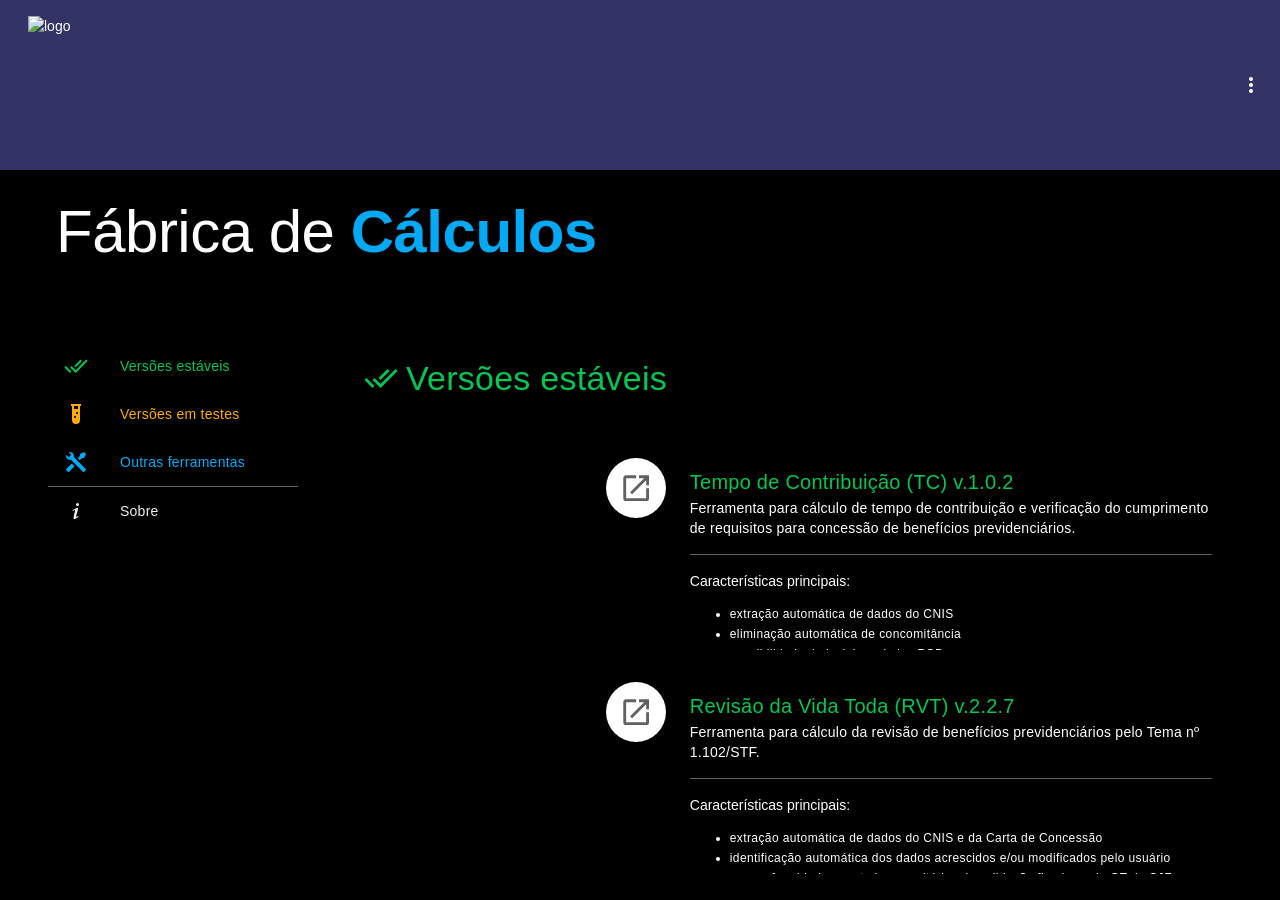
==== index.html @ 8f471bca "Atualização" ====
<!DOCTYPE html>
<html  lang="en-US" dir="ltr">
<head><meta charset="utf-8">
<meta name="viewport" content="width=device-width, initial-scale=1">
<link rel="preload" as="fetch" crossorigin="anonymous" href="/principal/_payload.json">
<style>@keyframes fadeIn{0%{opacity:0}to{opacity:1}}.fadeIn{animation-name:fadeIn}@keyframes fadeOut{0%{opacity:1}to{opacity:0}}.fadeOut{animation-name:fadeOut}</style>
<style>*,:after,:before{-webkit-tap-highlight-color:transparent;-moz-tap-highlight-color:transparent;box-sizing:inherit}#q-app,body,html{direction:ltr;width:100%}body.platform-ios.within-iframe,body.platform-ios.within-iframe #q-app{min-width:100%;width:100px}body,html{box-sizing:border-box;margin:0}article,aside,details,figcaption,figure,footer,header,main,menu,nav,section,summary{display:block}abbr[title]{border-bottom:none;text-decoration:underline;-webkit-text-decoration:underline dotted;text-decoration:underline dotted}img{border-style:none}code,kbd,pre,samp{font-family:monospace,monospace;font-size:1em}hr{box-sizing:content-box;height:0;overflow:visible}button,input,optgroup,select,textarea{font:inherit;font-family:inherit;margin:0}optgroup{font-weight:700}button,input,select{overflow:visible;text-transform:none}button::-moz-focus-inner,input::-moz-focus-inner{border:0;padding:0}button:-moz-focusring,input:-moz-focusring{outline:1px dotted ButtonText}fieldset{padding:.35em .75em .625em}legend{box-sizing:border-box;color:inherit;display:table;max-width:100%;padding:0;white-space:normal}progress{vertical-align:baseline}textarea{overflow:auto}input[type=search]::-webkit-search-cancel-button,input[type=search]::-webkit-search-decoration{-webkit-appearance:none}.q-icon{word-wrap:normal;fill:currentColor;box-sizing:content-box;direction:ltr;flex-shrink:0;height:1em;letter-spacing:normal;line-height:1;position:relative;text-align:center;text-transform:none;white-space:nowrap;width:1em}.q-icon:after,.q-icon:before{align-items:center;display:flex!important;height:100%;justify-content:center;width:100%}.q-icon>img,.q-icon>svg{height:100%;width:100%}.material-icons,.material-icons-outlined,.material-icons-round,.material-icons-sharp,.material-symbols-outlined,.material-symbols-rounded,.material-symbols-sharp,.q-icon{align-items:center;cursor:inherit;display:inline-flex;font-size:inherit;justify-content:center;-webkit-user-select:none;user-select:none;vertical-align:middle}.q-panel,.q-panel>div{height:100%;width:100%}.q-panel-parent{overflow:hidden;position:relative}.q-loading-bar{background:#f44336;position:fixed;transition:transform .5s cubic-bezier(0,0,.2,1),opacity .5s;z-index:9998}.q-loading-bar--top{left:0;right:0;top:0;width:100%}.q-loading-bar--bottom{bottom:0;left:0;right:0;width:100%}.q-loading-bar--right{bottom:0;height:100%;right:0;top:0}.q-loading-bar--left{bottom:0;height:100%;left:0;top:0}.q-avatar{border-radius:50%;display:inline-block;font-size:48px;height:1em;position:relative;vertical-align:middle;width:1em}.q-avatar__content{font-size:.5em;line-height:.5em}.q-avatar img:not(.q-icon):not(.q-img__image),.q-avatar__content{border-radius:inherit;height:inherit;width:inherit}.q-avatar--square{border-radius:0}.q-badge{background-color:var(--q-primary);border-radius:4px;color:#fff;font-size:12px;font-weight:400;line-height:12px;min-height:12px;padding:2px 6px;vertical-align:baseline}.q-badge--single-line{white-space:nowrap}.q-badge--multi-line{word-wrap:break-word;word-break:break-all}.q-badge--floating{cursor:inherit;position:absolute;right:-3px;top:-4px}.q-badge--transparent{opacity:.8}.q-badge--outline{background-color:transparent;border:1px solid}.q-badge--rounded{border-radius:1em}.q-banner{background:#fff;min-height:54px;padding:8px 16px}.q-banner--top-padding{padding-top:14px}.q-banner__avatar{min-width:1px!important}.q-banner__avatar>.q-avatar{font-size:46px}.q-banner__avatar>.q-icon{font-size:40px}.q-banner__actions.col-auto,.q-banner__avatar:not(:empty)+.q-banner__content{padding-left:16px}.q-banner__actions.col-all .q-btn-item{margin:4px 0 0 4px}.q-banner--dense{min-height:32px;padding:8px}.q-banner--dense.q-banner--top-padding{padding-top:12px}.q-banner--dense .q-banner__avatar>.q-avatar,.q-banner--dense .q-banner__avatar>.q-icon{font-size:28px}.q-banner--dense .q-banner__actions.col-auto,.q-banner--dense .q-banner__avatar:not(:empty)+.q-banner__content{padding-left:8px}.q-bar{background:rgba(0,0,0,.2)}.q-bar>.q-icon{margin-left:2px}.q-bar>div,.q-bar>div+.q-icon{margin-left:8px}.q-bar>.q-btn{margin-left:2px}.q-bar>.q-btn:first-child,.q-bar>.q-icon:first-child,.q-bar>div:first-child{margin-left:0}.q-bar--standard{font-size:18px;height:32px;padding:0 12px}.q-bar--standard>div{font-size:16px}.q-bar--standard .q-btn{font-size:11px}.q-bar--dense{font-size:14px;height:24px;padding:0 8px}.q-bar--dense .q-btn{font-size:8px}.q-bar--dark{background:hsla(0,0%,100%,.15)}.q-breadcrumbs__el{color:inherit}.q-breadcrumbs__el-icon{font-size:125%}.q-breadcrumbs__el-icon--with-label{margin-right:8px}[dir=rtl] .q-breadcrumbs__separator .q-icon{transform:scaleX(-1)}.q-btn{align-items:stretch;background:transparent;border:0;color:inherit;cursor:default;display:inline-flex;flex-direction:column;font-size:14px;font-weight:500;height:auto;line-height:1.715em;min-height:2.572em;outline:0;padding:4px 16px;position:relative;text-align:center;text-decoration:none;text-transform:uppercase;vertical-align:middle;width:auto}.q-btn .q-icon,.q-btn .q-spinner{font-size:1.715em}.q-btn.disabled{opacity:.7!important}.q-btn:before{border-radius:inherit;bottom:0;box-shadow:0 1px 5px rgba(0,0,0,.2),0 2px 2px rgba(0,0,0,.14),0 3px 1px -2px rgba(0,0,0,.12);content:"";display:block;left:0;position:absolute;right:0;top:0}.q-btn--actionable{cursor:pointer}.q-btn--actionable.q-btn--standard:before{transition:box-shadow .3s cubic-bezier(.25,.8,.5,1)}.q-btn--actionable.q-btn--standard.q-btn--active:before,.q-btn--actionable.q-btn--standard:active:before{box-shadow:0 3px 5px -1px rgba(0,0,0,.2),0 5px 8px rgba(0,0,0,.14),0 1px 14px rgba(0,0,0,.12)}.q-btn--no-uppercase{text-transform:none}.q-btn--rectangle{border-radius:3px}.q-btn--outline{background:transparent!important}.q-btn--outline:before{border:1px solid}.q-btn--push{border-radius:7px}.q-btn--push:before{border-bottom:3px solid rgba(0,0,0,.15)}.q-btn--push.q-btn--actionable{transition:transform .3s cubic-bezier(.25,.8,.5,1)}.q-btn--push.q-btn--actionable:before{transition:border-width .3s cubic-bezier(.25,.8,.5,1)}.q-btn--push.q-btn--actionable.q-btn--active,.q-btn--push.q-btn--actionable:active{transform:translateY(2px)}.q-btn--push.q-btn--actionable.q-btn--active:before,.q-btn--push.q-btn--actionable:active:before{border-bottom-width:0}.q-btn--rounded{border-radius:28px}.q-btn--round{border-radius:50%;min-height:3em;min-width:3em;padding:0}.q-btn--square{border-radius:0}.q-btn--flat:before,.q-btn--outline:before,.q-btn--unelevated:before{box-shadow:none}.q-btn--dense{min-height:2em;padding:.285em}.q-btn--dense.q-btn--round{min-height:2.4em;min-width:2.4em;padding:0}.q-btn--dense .on-left{margin-right:6px}.q-btn--dense .on-right{margin-left:6px}.q-btn--fab .q-icon,.q-btn--fab-mini .q-icon{font-size:24px}.q-btn--fab{min-height:56px;min-width:56px;padding:16px}.q-btn--fab .q-icon{margin:auto}.q-btn--fab-mini{min-height:40px;min-width:40px;padding:8px}.q-btn__content{transition:opacity .3s;z-index:0}.q-btn__content--hidden{opacity:0;pointer-events:none}.q-btn__progress{border-radius:inherit;z-index:0}.q-btn__progress-indicator{background:hsla(0,0%,100%,.25);transform:translateX(-100%);z-index:-1}.q-btn__progress--dark .q-btn__progress-indicator{background:rgba(0,0,0,.2)}.q-btn--flat .q-btn__progress-indicator,.q-btn--outline .q-btn__progress-indicator{background:currentColor;opacity:.2}.q-btn-dropdown--split .q-btn-dropdown__arrow-container{padding:0 4px}.q-btn-dropdown--split .q-btn-dropdown__arrow-container.q-btn--outline{border-left:1px solid}.q-btn-dropdown--split .q-btn-dropdown__arrow-container:not(.q-btn--outline){border-left:1px solid hsla(0,0%,100%,.3)}.q-btn-dropdown--simple *+.q-btn-dropdown__arrow{margin-left:8px}.q-btn-dropdown__arrow{transition:transform .28s}.q-btn-dropdown--current{flex-grow:1}.q-btn-group{border-radius:3px;box-shadow:0 1px 5px rgba(0,0,0,.2),0 2px 2px rgba(0,0,0,.14),0 3px 1px -2px rgba(0,0,0,.12);vertical-align:middle}.q-btn-group>.q-btn-item{align-self:stretch;border-radius:inherit}.q-btn-group>.q-btn-item:before{box-shadow:none}.q-btn-group>.q-btn-item .q-badge--floating{right:0}.q-btn-group>.q-btn-group{box-shadow:none}.q-btn-group>.q-btn-group:first-child>.q-btn:first-child{border-bottom-left-radius:inherit;border-top-left-radius:inherit}.q-btn-group>.q-btn-group:last-child>.q-btn:last-child{border-bottom-right-radius:inherit;border-top-right-radius:inherit}.q-btn-group>.q-btn-group:not(:first-child)>.q-btn:first-child:before{border-left:0}.q-btn-group>.q-btn-group:not(:last-child)>.q-btn:last-child:before{border-right:0}.q-btn-group>.q-btn-item:not(:last-child){border-bottom-right-radius:0;border-top-right-radius:0}.q-btn-group>.q-btn-item:not(:first-child){border-bottom-left-radius:0;border-top-left-radius:0}.q-btn-group>.q-btn-item.q-btn--standard:before{z-index:-1}.q-btn-group--push{border-radius:7px}.q-btn-group--push>.q-btn--push.q-btn--actionable{transform:none}.q-btn-group--push>.q-btn--push.q-btn--actionable .q-btn__content{transition:margin-top .3s cubic-bezier(.25,.8,.5,1),margin-bottom .3s cubic-bezier(.25,.8,.5,1)}.q-btn-group--push>.q-btn--push.q-btn--actionable.q-btn--active .q-btn__content,.q-btn-group--push>.q-btn--push.q-btn--actionable:active .q-btn__content{margin-bottom:-2px;margin-top:2px}.q-btn-group--rounded{border-radius:28px}.q-btn-group--square{border-radius:0}.q-btn-group--flat,.q-btn-group--outline,.q-btn-group--unelevated{box-shadow:none}.q-btn-group--outline>.q-separator{display:none}.q-btn-group--outline>.q-btn-item+.q-btn-item:before{border-left:0}.q-btn-group--outline>.q-btn-item:not(:last-child):before{border-right:0}.q-btn-group--stretch{align-self:stretch;border-radius:0}.q-btn-group--glossy>.q-btn-item{background-image:linear-gradient(180deg,hsla(0,0%,100%,.3),hsla(0,0%,100%,0) 50%,rgba(0,0,0,.12) 51%,rgba(0,0,0,.04))!important}.q-btn-group--spread>.q-btn-group{display:flex!important}.q-btn-group--spread>.q-btn-group>.q-btn-item:not(.q-btn-dropdown__arrow-container),.q-btn-group--spread>.q-btn-item{flex:10000 1 0%;max-width:100%;min-width:0;width:auto}.q-btn-toggle,.q-card{position:relative}.q-card{background:#fff;border-radius:4px;box-shadow:0 1px 5px rgba(0,0,0,.2),0 2px 2px rgba(0,0,0,.14),0 3px 1px -2px rgba(0,0,0,.12);vertical-align:top}.q-card>div:first-child,.q-card>img:first-child{border-top:0;border-top-left-radius:inherit;border-top-right-radius:inherit}.q-card>div:last-child,.q-card>img:last-child{border-bottom:0;border-bottom-left-radius:inherit;border-bottom-right-radius:inherit}.q-card>div:not(:first-child),.q-card>img:not(:first-child){border-top-left-radius:0;border-top-right-radius:0}.q-card>div:not(:last-child),.q-card>img:not(:last-child){border-bottom-left-radius:0;border-bottom-right-radius:0}.q-card>div{border-left:0;border-right:0;box-shadow:none}.q-card--bordered{border:1px solid rgba(0,0,0,.12)}.q-card--dark{border-color:hsla(0,0%,100%,.28);box-shadow:0 1px 5px hsla(0,0%,100%,.2),0 2px 2px hsla(0,0%,100%,.14),0 3px 1px -2px hsla(0,0%,100%,.12)}.q-card__section{position:relative}.q-card__section--vert{padding:16px}.q-card__section--horiz>div:first-child,.q-card__section--horiz>img:first-child{border-bottom-left-radius:inherit;border-top-left-radius:inherit}.q-card__section--horiz>div:last-child,.q-card__section--horiz>img:last-child{border-bottom-right-radius:inherit;border-top-right-radius:inherit}.q-card__section--horiz>div:not(:first-child),.q-card__section--horiz>img:not(:first-child){border-bottom-left-radius:0;border-top-left-radius:0}.q-card__section--horiz>div:not(:last-child),.q-card__section--horiz>img:not(:last-child){border-bottom-right-radius:0;border-top-right-radius:0}.q-card__section--horiz>div{border-bottom:0;border-top:0;box-shadow:none}.q-card__actions{align-items:center;padding:8px}.q-card__actions .q-btn--rectangle{padding:0 8px}.q-card__actions--horiz>.q-btn-group+.q-btn-item,.q-card__actions--horiz>.q-btn-item+.q-btn-group,.q-card__actions--horiz>.q-btn-item+.q-btn-item{margin-left:8px}.q-card__actions--vert>.q-btn-item.q-btn--round{align-self:center}.q-card__actions--vert>.q-btn-group+.q-btn-item,.q-card__actions--vert>.q-btn-item+.q-btn-group,.q-card__actions--vert>.q-btn-item+.q-btn-item{margin-top:4px}.q-card__actions--vert>.q-btn-group>.q-btn-item{flex-grow:1}.q-card>img{border:0;display:block;max-width:100%;width:100%}.q-carousel{background-color:#fff;height:400px}.q-carousel__slide{background-position:50%;background-size:cover;min-height:100%}.q-carousel .q-carousel--padding,.q-carousel__slide{padding:16px}.q-carousel__slides-container{height:100%}.q-carousel__control{color:#fff}.q-carousel__arrow{pointer-events:none}.q-carousel__arrow .q-icon{font-size:28px}.q-carousel__arrow .q-btn{pointer-events:all}.q-carousel__next-arrow--horizontal,.q-carousel__prev-arrow--horizontal{bottom:16px;top:16px}.q-carousel__prev-arrow--horizontal{left:16px}.q-carousel__next-arrow--horizontal{right:16px}.q-carousel__next-arrow--vertical,.q-carousel__prev-arrow--vertical{left:16px;right:16px}.q-carousel__prev-arrow--vertical{top:16px}.q-carousel__next-arrow--vertical{bottom:16px}.q-carousel__navigation--bottom,.q-carousel__navigation--top{left:16px;overflow-x:auto;overflow-y:hidden;right:16px}.q-carousel__navigation--top{top:16px}.q-carousel__navigation--bottom{bottom:16px}.q-carousel__navigation--left,.q-carousel__navigation--right{bottom:16px;overflow-x:hidden;overflow-y:auto;top:16px}.q-carousel__navigation--left>.q-carousel__navigation-inner,.q-carousel__navigation--right>.q-carousel__navigation-inner{flex-direction:column}.q-carousel__navigation--left{left:16px}.q-carousel__navigation--right{right:16px}.q-carousel__navigation-inner{flex:1 1 auto}.q-carousel__navigation .q-btn{margin:6px 4px;padding:5px}.q-carousel__navigation-icon--inactive{opacity:.7}.q-carousel .q-carousel__thumbnail{border:1px solid transparent;border-radius:4px;cursor:pointer;display:inline-block;height:50px;margin:2px;opacity:.7;transition:opacity .3s;vertical-align:middle;width:auto}.q-carousel .q-carousel__thumbnail--active,.q-carousel .q-carousel__thumbnail:hover{opacity:1}.q-carousel .q-carousel__thumbnail--active{border-color:currentColor;cursor:default}.q-carousel--arrows-vertical .q-carousel--padding,.q-carousel--arrows-vertical.q-carousel--with-padding .q-carousel__slide,.q-carousel--navigation-top .q-carousel--padding,.q-carousel--navigation-top.q-carousel--with-padding .q-carousel__slide{padding-top:60px}.q-carousel--arrows-vertical .q-carousel--padding,.q-carousel--arrows-vertical.q-carousel--with-padding .q-carousel__slide,.q-carousel--navigation-bottom .q-carousel--padding,.q-carousel--navigation-bottom.q-carousel--with-padding .q-carousel__slide{padding-bottom:60px}.q-carousel--arrows-horizontal .q-carousel--padding,.q-carousel--arrows-horizontal.q-carousel--with-padding .q-carousel__slide,.q-carousel--navigation-left .q-carousel--padding,.q-carousel--navigation-left.q-carousel--with-padding .q-carousel__slide{padding-left:60px}.q-carousel--arrows-horizontal .q-carousel--padding,.q-carousel--arrows-horizontal.q-carousel--with-padding .q-carousel__slide,.q-carousel--navigation-right .q-carousel--padding,.q-carousel--navigation-right.q-carousel--with-padding .q-carousel__slide{padding-right:60px}.q-carousel.fullscreen{height:100%}.q-message-label,.q-message-name,.q-message-stamp{font-size:small}.q-message-label{margin:24px 0;text-align:center}.q-message-stamp{color:inherit;display:none;margin-top:4px;opacity:.6}.q-message-avatar{border-radius:50%;height:48px;min-width:48px;width:48px}.q-message{margin-bottom:8px}.q-message:first-child .q-message-label{margin-top:0}.q-message-avatar--received{margin-right:8px}.q-message-text--received{border-radius:4px 4px 4px 0;color:#81c784}.q-message-text--received:last-child:before{border-bottom:8px solid;border-left:8px solid transparent;border-right:0 solid transparent;right:100%}.q-message-text-content--received{color:#000}.q-message-name--sent{text-align:right}.q-message-avatar--sent{margin-left:8px}.q-message-container--sent{flex-direction:row-reverse}.q-message-text--sent{border-radius:4px 4px 0 4px;color:#e0e0e0}.q-message-text--sent:last-child:before{border-bottom:8px solid;border-left:0 solid transparent;border-right:8px solid transparent;left:100%}.q-message-text-content--sent{color:#000}.q-message-text{background:currentColor;line-height:1.2;padding:8px;position:relative;word-break:break-word}.q-message-text+.q-message-text{margin-top:3px}.q-message-text:last-child{min-height:48px}.q-message-text:last-child .q-message-stamp{display:block}.q-message-text:last-child:before{bottom:0;content:"";height:0;position:absolute;width:0}.q-checkbox{vertical-align:middle}.q-checkbox__native{height:1px;width:1px}.q-checkbox__bg,.q-checkbox__icon-container{-webkit-user-select:none;user-select:none}.q-checkbox__bg{border:2px solid;border-radius:2px;height:50%;left:25%;-webkit-print-color-adjust:exact;top:25%;transition:background .22s cubic-bezier(0,0,.2,1) 0ms;width:50%}.q-checkbox__icon{color:currentColor;font-size:.5em}.q-checkbox__svg{color:#fff}.q-checkbox__truthy{stroke:currentColor;stroke-width:3.12px;stroke-dashoffset:29.78334;stroke-dasharray:29.78334}.q-checkbox__indet{fill:currentColor;transform:rotate(-280deg) scale(0);transform-origin:50% 50%}.q-checkbox__inner{border-radius:50%;color:rgba(0,0,0,.54);font-size:40px;height:1em;min-width:1em;outline:0;width:1em}.q-checkbox__inner--indet,.q-checkbox__inner--truthy{color:var(--q-primary)}.q-checkbox__inner--indet .q-checkbox__bg,.q-checkbox__inner--truthy .q-checkbox__bg{background:currentColor}.q-checkbox__inner--truthy path{stroke-dashoffset:0;transition:stroke-dashoffset .18s cubic-bezier(.4,0,.6,1) 0ms}.q-checkbox__inner--indet .q-checkbox__indet{transform:rotate(0) scale(1);transition:transform .22s cubic-bezier(0,0,.2,1) 0ms}.q-checkbox.disabled{opacity:.75!important}.q-checkbox--dark .q-checkbox__inner{color:hsla(0,0%,100%,.7)}.q-checkbox--dark .q-checkbox__inner:before{opacity:.32!important}.q-checkbox--dark .q-checkbox__inner--indet,.q-checkbox--dark .q-checkbox__inner--truthy{color:var(--q-primary)}.q-checkbox--dense .q-checkbox__inner{height:.5em;min-width:.5em;width:.5em}.q-checkbox--dense .q-checkbox__bg{height:90%;left:5%;top:5%;width:90%}.q-checkbox--dense .q-checkbox__label{padding-left:.5em}.q-checkbox--dense.reverse .q-checkbox__label{padding-left:0;padding-right:.5em}body.desktop .q-checkbox:not(.disabled) .q-checkbox__inner:before{background:currentColor;border-radius:50%;bottom:0;content:"";left:0;opacity:.12;position:absolute;right:0;top:0;transform:scale3d(0,0,1);transition:transform .22s cubic-bezier(0,0,.2,1)}body.desktop .q-checkbox:not(.disabled):focus .q-checkbox__inner:before,body.desktop .q-checkbox:not(.disabled):hover .q-checkbox__inner:before{transform:scaleX(1)}body.desktop .q-checkbox--dense:not(.disabled):focus .q-checkbox__inner:before,body.desktop .q-checkbox--dense:not(.disabled):hover .q-checkbox__inner:before{transform:scale3d(1.4,1.4,1)}.q-chip{background:#e0e0e0;border-radius:16px;color:rgba(0,0,0,.87);font-size:14px;height:2em;margin:4px;max-width:100%;outline:0;padding:.5em .9em;position:relative;vertical-align:middle}.q-chip--colored .q-chip__icon,.q-chip--dark .q-chip__icon{color:inherit}.q-chip--outline{background:transparent!important;border:1px solid}.q-chip .q-avatar{border-radius:16px;font-size:2em;margin-left:-.45em;margin-right:.2em}.q-chip--selected .q-avatar{display:none}.q-chip__icon{color:rgba(0,0,0,.54);font-size:1.5em;margin:-.2em}.q-chip__icon--left{margin-right:.2em}.q-chip__icon--right{margin-left:.2em}.q-chip__icon--remove{margin-left:.1em;margin-right:-.5em;opacity:.6;outline:0}.q-chip__icon--remove:focus,.q-chip__icon--remove:hover{opacity:1}.q-chip__content{white-space:nowrap}.q-chip--dense{border-radius:12px;height:1.5em;padding:0 .4em}.q-chip--dense .q-avatar{border-radius:12px;font-size:1.5em;margin-left:-.27em;margin-right:.1em}.q-chip--dense .q-chip__icon{font-size:1.25em}.q-chip--dense .q-chip__icon--left{margin-right:.195em}.q-chip--dense .q-chip__icon--remove{margin-right:-.25em}.q-chip--square{border-radius:4px}.q-chip--square .q-avatar{border-radius:3px 0 0 3px}body.desktop .q-chip--clickable:focus{box-shadow:0 1px 3px rgba(0,0,0,.2),0 1px 1px rgba(0,0,0,.14),0 2px 1px -1px rgba(0,0,0,.12)}body.desktop.body--dark .q-chip--clickable:focus{box-shadow:0 1px 3px hsla(0,0%,100%,.2),0 1px 1px hsla(0,0%,100%,.14),0 2px 1px -1px hsla(0,0%,100%,.12)}.q-circular-progress{display:inline-block;height:1em;line-height:1;position:relative;vertical-align:middle;width:1em}.q-circular-progress.q-focusable{border-radius:50%}.q-circular-progress__svg{height:100%;width:100%}.q-circular-progress__text{font-size:.25em}.q-circular-progress--indeterminate .q-circular-progress__svg{animation:q-spin 2s linear infinite;transform-origin:50% 50%}.q-circular-progress--indeterminate .q-circular-progress__circle{stroke-dasharray:1 400;stroke-dashoffset:0;animation:q-circular-progress-circle 1.5s ease-in-out infinite}@keyframes q-circular-progress-circle{0%{stroke-dasharray:1,400;stroke-dashoffset:0}50%{stroke-dasharray:400,400;stroke-dashoffset:-100}to{stroke-dasharray:400,400;stroke-dashoffset:-300}}.q-color-picker{background:#fff;border-radius:4px;box-shadow:0 1px 5px rgba(0,0,0,.2),0 2px 2px rgba(0,0,0,.14),0 3px 1px -2px rgba(0,0,0,.12);max-width:350px;min-width:180px;overflow:hidden;vertical-align:top}.q-color-picker .q-tab{padding:0!important}.q-color-picker--bordered{border:1px solid rgba(0,0,0,.12)}.q-color-picker__header-tabs{height:32px}.q-color-picker__header input{border:0;line-height:24px}.q-color-picker__header .q-tab{height:32px!important;min-height:32px!important}.q-color-picker__header .q-tab--inactive{background:linear-gradient(0deg,rgba(0,0,0,.3) 0,rgba(0,0,0,.15) 25%,rgba(0,0,0,.1))}.q-color-picker__error-icon{bottom:2px;font-size:24px;opacity:0;right:2px;transition:opacity .3s ease-in}.q-color-picker__header-content{background:#fff;position:relative}.q-color-picker__header-content--light{color:#000}.q-color-picker__header-content--dark{color:#fff}.q-color-picker__header-content--dark .q-tab--inactive:before{background:hsla(0,0%,100%,.2);bottom:0;content:"";left:0;position:absolute;right:0;top:0}.q-color-picker__header-banner{height:36px}.q-color-picker__header-bg{background:#fff;background-image:url("[data-uri]")!important}.q-color-picker__footer{height:36px}.q-color-picker__footer .q-tab{height:36px!important;min-height:36px!important}.q-color-picker__footer .q-tab--inactive{background:linear-gradient(180deg,rgba(0,0,0,.3) 0,rgba(0,0,0,.15) 25%,rgba(0,0,0,.1))}.q-color-picker__spectrum{height:100%;width:100%}.q-color-picker__spectrum-tab{padding:0!important}.q-color-picker__spectrum-white{background:linear-gradient(90deg,#fff,hsla(0,0%,100%,0))}.q-color-picker__spectrum-black{background:linear-gradient(0deg,#000,transparent)}.q-color-picker__spectrum-circle{border-radius:50%;box-shadow:0 0 0 1.5px #fff,inset 0 0 1px 1px rgba(0,0,0,.3),0 0 1px 2px rgba(0,0,0,.4);height:10px;transform:translate(-5px,-5px);width:10px}.q-color-picker__hue .q-slider__track{background:linear-gradient(90deg,red 0,#ff0 17%,#0f0 33%,#0ff 50%,#00f 67%,#f0f 83%,red)!important;opacity:1}.q-color-picker__alpha .q-slider__track-container{padding-top:0}.q-color-picker__alpha .q-slider__track:before{background:linear-gradient(90deg,hsla(0,0%,100%,0),#757575);border-radius:inherit;bottom:0;content:"";left:0;position:absolute;right:0;top:0}.q-color-picker__sliders{padding:0 16px}.q-color-picker__sliders .q-slider__thumb{color:#424242}.q-color-picker__sliders .q-slider__thumb path{stroke-width:2px;fill:transparent}.q-color-picker__sliders .q-slider--active path{stroke-width:3px}.q-color-picker__tune-tab .q-slider{margin-left:18px;margin-right:18px}.q-color-picker__tune-tab input{border:1px solid #e0e0e0;border-radius:4px;font-size:11px;width:3.5em}.q-color-picker__palette-tab{padding:0!important}.q-color-picker__palette-rows--editable .q-color-picker__cube{cursor:pointer}.q-color-picker__cube{padding-bottom:10%;width:10%!important}.q-color-picker input{background:transparent;color:inherit;outline:0;text-align:center}.q-color-picker .q-tabs{overflow:hidden}.q-color-picker .q-tab--active{box-shadow:0 0 14px 3px rgba(0,0,0,.2)}.q-color-picker .q-tab--active .q-focus-helper,.q-color-picker .q-tab__indicator{display:none}.q-color-picker .q-tab-panels{background:inherit}.q-color-picker--dark{box-shadow:0 1px 5px hsla(0,0%,100%,.2),0 2px 2px hsla(0,0%,100%,.14),0 3px 1px -2px hsla(0,0%,100%,.12)}.q-color-picker--dark .q-color-picker__tune-tab input{border:1px solid hsla(0,0%,100%,.3)}.q-color-picker--dark .q-slider__thumb{color:#fafafa}.q-date{background:#fff;border-radius:4px;box-shadow:0 1px 5px rgba(0,0,0,.2),0 2px 2px rgba(0,0,0,.14),0 3px 1px -2px rgba(0,0,0,.12);display:inline-flex;max-width:100%;min-width:290px;width:290px}.q-date--bordered{border:1px solid rgba(0,0,0,.12)}.q-date__header{background-color:var(--q-primary);border-top-left-radius:inherit;color:#fff;padding:16px}.q-date__actions{padding:0 16px 16px}.q-date__content,.q-date__main{outline:0}.q-date__content .q-btn{font-weight:400}.q-date__header-link{opacity:.64;outline:0;transition:opacity .3s ease-out}.q-date__header-link--active,.q-date__header-link:focus,.q-date__header-link:hover{opacity:1}.q-date__header-subtitle{font-size:14px;letter-spacing:.00938em;line-height:1.75}.q-date__header-title-label{font-size:24px;letter-spacing:.00735em;line-height:1.2}.q-date__view{height:100%;min-height:290px;padding:16px;width:100%}.q-date__navigation{height:12.5%}.q-date__navigation>div:first-child{justify-content:flex-end;min-width:24px;width:8%}.q-date__navigation>div:last-child{justify-content:flex-start;min-width:24px;width:8%}.q-date__calendar-weekdays{height:12.5%}.q-date__calendar-weekdays>div{font-size:12px;opacity:.38}.q-date__calendar-item{align-items:center;display:inline-flex;height:12.5%!important;justify-content:center;padding:1px;position:relative;vertical-align:middle;width:14.285%!important}.q-date__calendar-item:after{border:1px dashed transparent;bottom:1px;content:"";left:0;pointer-events:none;position:absolute;right:0;top:1px}.q-date__calendar-item button,.q-date__calendar-item>div{border-radius:50%;height:30px;width:30px}.q-date__calendar-item>div{line-height:30px;text-align:center}.q-date__calendar-item>button{line-height:22px}.q-date__calendar-item--out{opacity:.18}.q-date__calendar-item--fill{visibility:hidden}.q-date__range-from:before,.q-date__range-to:before,.q-date__range:before{background-color:currentColor;bottom:1px;content:"";left:0;opacity:.3;position:absolute;right:0;top:1px}.q-date__range-from:nth-child(7n-6):before,.q-date__range-to:nth-child(7n-6):before,.q-date__range:nth-child(7n-6):before{border-bottom-left-radius:0;border-top-left-radius:0}.q-date__range-from:nth-child(7n):before,.q-date__range-to:nth-child(7n):before,.q-date__range:nth-child(7n):before{border-bottom-right-radius:0;border-top-right-radius:0}.q-date__range-from:before{left:50%}.q-date__range-to:before{right:50%}.q-date__edit-range:after{border-color:currentColor transparent}.q-date__edit-range:nth-child(7n-6):after{border-bottom-left-radius:0;border-top-left-radius:0}.q-date__edit-range:nth-child(7n):after{border-bottom-right-radius:0;border-top-right-radius:0}.q-date__edit-range-from-to:after,.q-date__edit-range-from:after{border-bottom-color:currentColor;border-bottom-left-radius:28px;border-left-color:currentColor;border-top-color:currentColor;border-top-left-radius:28px;left:4px}.q-date__edit-range-from-to:after,.q-date__edit-range-to:after{border-bottom-color:currentColor;border-bottom-right-radius:28px;border-right-color:currentColor;border-top-color:currentColor;border-top-right-radius:28px;right:4px}.q-date__calendar-days-container{height:75%;min-height:192px}.q-date__calendar-days>div{height:16.66%!important}.q-date__event{background-color:var(--q-secondary);border-radius:5px;bottom:2px;height:5px;left:50%;position:absolute;transform:translate3d(-50%,0,0);width:8px}.q-date__today{box-shadow:0 0 1px 0 currentColor}.q-date__years-content{padding:0 8px}.q-date__months-item,.q-date__years-item{flex:0 0 33.3333%}.q-date--readonly .q-date__content,.q-date--readonly .q-date__header,.q-date.disabled .q-date__content,.q-date.disabled .q-date__header{pointer-events:none}.q-date--readonly .q-date__navigation{display:none}.q-date--portrait{flex-direction:column}.q-date--portrait-standard .q-date__content{height:calc(100% - 86px)}.q-date--portrait-standard .q-date__header{border-top-right-radius:inherit;height:86px}.q-date--portrait-standard .q-date__header-title{align-items:center;height:30px}.q-date--portrait-minimal .q-date__content{height:100%}.q-date--landscape{align-items:stretch;flex-direction:row;min-width:420px}.q-date--landscape>div{display:flex;flex-direction:column}.q-date--landscape .q-date__content{height:100%}.q-date--landscape-standard{min-width:420px}.q-date--landscape-standard .q-date__header{border-bottom-left-radius:inherit;min-width:110px;width:110px}.q-date--landscape-standard .q-date__header-title{flex-direction:column}.q-date--landscape-standard .q-date__header-today{margin-left:-8px;margin-top:12px}.q-date--landscape-minimal{width:310px}.q-date--dark{border-color:hsla(0,0%,100%,.28);box-shadow:0 1px 5px hsla(0,0%,100%,.2),0 2px 2px hsla(0,0%,100%,.14),0 3px 1px -2px hsla(0,0%,100%,.12)}.q-dialog__title{font-size:1.25rem;font-weight:500;letter-spacing:.0125em;line-height:2rem}.q-dialog__progress{font-size:4rem}.q-dialog__inner{outline:0}.q-dialog__inner>div{-webkit-overflow-scrolling:touch;border-radius:4px;overflow:auto;pointer-events:all;will-change:scroll-position}.q-dialog__inner--square>div{border-radius:0!important}.q-dialog__inner>.q-card>.q-card__actions .q-btn--rectangle{min-width:64px}.q-dialog__inner--minimized{padding:24px}.q-dialog__inner--minimized>div{max-height:calc(100vh - 48px)}.q-dialog__inner--maximized>div{border-radius:0!important;height:100%;left:0!important;max-height:100vh;max-width:100vw;top:0!important;width:100%}.q-dialog__inner--bottom,.q-dialog__inner--top{padding-bottom:0!important;padding-top:0!important}.q-dialog__inner--left,.q-dialog__inner--right{padding-left:0!important;padding-right:0!important}.q-dialog__inner--left:not(.q-dialog__inner--animating)>div,.q-dialog__inner--top:not(.q-dialog__inner--animating)>div{border-top-left-radius:0}.q-dialog__inner--right:not(.q-dialog__inner--animating)>div,.q-dialog__inner--top:not(.q-dialog__inner--animating)>div{border-top-right-radius:0}.q-dialog__inner--bottom:not(.q-dialog__inner--animating)>div,.q-dialog__inner--left:not(.q-dialog__inner--animating)>div{border-bottom-left-radius:0}.q-dialog__inner--bottom:not(.q-dialog__inner--animating)>div,.q-dialog__inner--right:not(.q-dialog__inner--animating)>div{border-bottom-right-radius:0}.q-dialog__inner--fullwidth>div{max-width:100%!important;width:100%!important}.q-dialog__inner--fullheight>div{height:100%!important;max-height:100%!important}.q-dialog__backdrop{background:rgba(0,0,0,.4);outline:0;pointer-events:all;z-index:-1}body.platform-android:not(.native-mobile) .q-dialog__inner--minimized>div,body.platform-ios .q-dialog__inner--minimized>div{max-height:calc(100vh - 108px)}body.q-ios-padding .q-dialog__inner{padding-bottom:env(safe-area-inset-bottom)!important;padding-top:env(safe-area-inset-top)!important}body.q-ios-padding .q-dialog__inner>div{max-height:calc(100vh - env(safe-area-inset-top) - env(safe-area-inset-bottom))!important}@media (max-width:599.98px){.q-dialog__inner--bottom,.q-dialog__inner--top{padding-left:0;padding-right:0}.q-dialog__inner--bottom>div,.q-dialog__inner--top>div{width:100%!important}}@media (min-width:600px){.q-dialog__inner--minimized>div{max-width:560px}}.q-body--dialog{overflow:hidden}.q-bottom-sheet{padding-bottom:8px}.q-bottom-sheet__avatar{border-radius:50%}.q-bottom-sheet--list{width:400px}.q-bottom-sheet--list .q-icon,.q-bottom-sheet--list img{font-size:24px;height:24px;width:24px}.q-bottom-sheet--grid{width:700px}.q-bottom-sheet--grid .q-bottom-sheet__item{min-width:100px;padding:8px;text-align:center}.q-bottom-sheet--grid .q-bottom-sheet__empty-icon,.q-bottom-sheet--grid .q-icon,.q-bottom-sheet--grid img{font-size:48px;height:48px;margin-bottom:8px;width:48px}.q-bottom-sheet--grid .q-separator{margin:12px 0}.q-bottom-sheet__item{flex:0 0 33.3333%}@media (min-width:600px){.q-bottom-sheet__item{flex:0 0 25%}}.q-dialog-plugin{width:400px}.q-dialog-plugin__form{max-height:50vh}.q-dialog-plugin .q-card__section+.q-card__section{padding-top:0}.q-dialog-plugin--progress{text-align:center}.q-editor{background-color:#fff;border:1px solid rgba(0,0,0,.12);border-radius:4px}.q-editor.disabled{border-style:dashed}.q-editor>div:first-child,.q-editor__toolbars-container,.q-editor__toolbars-container>div:first-child{border-top-left-radius:inherit;border-top-right-radius:inherit}.q-editor__content{border-bottom-left-radius:inherit;border-bottom-right-radius:inherit;max-width:100%;min-height:10em;outline:0;overflow:auto;padding:10px}.q-editor__content pre{white-space:pre-wrap}.q-editor__content hr{background:rgba(0,0,0,.12);border:0;height:1px;margin:1px;outline:0}.q-editor__content:empty:not(:focus):before{content:attr(placeholder);opacity:.7}.q-editor__toolbar{border-bottom:1px solid rgba(0,0,0,.12);min-height:32px}.q-editor__toolbars-container{max-width:100%}.q-editor .q-btn{margin:4px}.q-editor__toolbar-group{margin:0 4px;position:relative}.q-editor__toolbar-group+.q-editor__toolbar-group:before{background:rgba(0,0,0,.12);bottom:4px;content:"";left:-4px;position:absolute;top:4px;width:1px}.q-editor__link-input{background:none;border:none;border-radius:0;color:inherit;outline:0;text-decoration:none;text-transform:none}.q-editor--flat,.q-editor--flat .q-editor__toolbar{border:0}.q-editor--dense .q-editor__toolbar-group{align-items:center;display:flex;flex-wrap:nowrap}.q-editor--dark{border-color:hsla(0,0%,100%,.28)}.q-editor--dark .q-editor__content hr{background:hsla(0,0%,100%,.28)}.q-editor--dark .q-editor__toolbar{border-color:hsla(0,0%,100%,.28)}.q-editor--dark .q-editor__toolbar-group+.q-editor__toolbar-group:before{background:hsla(0,0%,100%,.28)}.q-expansion-item__border{opacity:0}.q-expansion-item__toggle-icon{position:relative;transition:transform .3s}.q-expansion-item__toggle-icon--rotated{transform:rotate(180deg)}.q-expansion-item__toggle-focus{height:1em!important;position:relative!important;width:1em!important}.q-expansion-item__toggle-focus+.q-expansion-item__toggle-icon{margin-top:-1em}.q-expansion-item--standard.q-expansion-item--expanded>div>.q-expansion-item__border{opacity:1}.q-expansion-item--popup{transition:padding .5s}.q-expansion-item--popup>.q-expansion-item__container{border:1px solid rgba(0,0,0,.12)}.q-expansion-item--popup>.q-expansion-item__container>.q-separator{display:none}.q-expansion-item--popup.q-expansion-item--collapsed{padding:0 15px}.q-expansion-item--popup.q-expansion-item--expanded{padding:15px 0}.q-expansion-item--popup.q-expansion-item--expanded+.q-expansion-item--popup.q-expansion-item--expanded{padding-top:0}.q-expansion-item--popup.q-expansion-item--collapsed:not(:first-child)>.q-expansion-item__container{border-top-width:0}.q-expansion-item--popup.q-expansion-item--expanded+.q-expansion-item--popup.q-expansion-item--collapsed>.q-expansion-item__container{border-top-width:1px}.q-expansion-item__content>.q-card{border-radius:0;box-shadow:none}.q-expansion-item--expanded+.q-expansion-item--expanded>div>.q-expansion-item__border--top,.q-expansion-item:first-child>div>.q-expansion-item__border--top,.q-expansion-item:last-child>div>.q-expansion-item__border--bottom{opacity:0}.q-expansion-item--expanded .q-textarea--autogrow textarea{animation:q-expansion-done 0s}@keyframes q-expansion-done{0%{--q-exp-done:1}}.z-fab{z-index:990}.q-fab{position:relative;vertical-align:middle}.q-fab>.q-btn{width:100%}.q-fab--form-rounded{border-radius:28px}.q-fab--form-square{border-radius:4px}.q-fab__active-icon,.q-fab__icon{transition:opacity .4s,transform .4s}.q-fab__icon{opacity:1;transform:rotate(0deg)}.q-fab__active-icon{opacity:0;transform:rotate(-180deg)}.q-fab__label--external{padding:0 8px;position:absolute;transition:opacity .18s cubic-bezier(.65,.815,.735,.395)}.q-fab__label--external-hidden{opacity:0;pointer-events:none}.q-fab__label--external-left{left:-12px;top:50%;transform:translate(-100%,-50%)}.q-fab__label--external-right{right:-12px;top:50%;transform:translate(100%,-50%)}.q-fab__label--external-bottom{bottom:-12px;left:50%;transform:translate(-50%,100%)}.q-fab__label--external-top{left:50%;top:-12px;transform:translate(-50%,-100%)}.q-fab__label--internal{max-height:30px;padding:0;transition:font-size .12s cubic-bezier(.65,.815,.735,.395),max-height .12s cubic-bezier(.65,.815,.735,.395),opacity .07s cubic-bezier(.65,.815,.735,.395)}.q-fab__label--internal-hidden{font-size:0;opacity:0}.q-fab__label--internal-top{padding-bottom:.12em}.q-fab__label--internal-bottom{padding-top:.12em}.q-fab__label--internal-bottom.q-fab__label--internal-hidden,.q-fab__label--internal-top.q-fab__label--internal-hidden{max-height:0}.q-fab__label--internal-left{padding-left:.285em;padding-right:.571em}.q-fab__label--internal-right{padding-left:.571em;padding-right:.285em}.q-fab__icon-holder{min-height:24px;min-width:24px;position:relative}.q-fab__icon-holder--opened .q-fab__icon{opacity:0;transform:rotate(180deg)}.q-fab__icon-holder--opened .q-fab__active-icon{opacity:1;transform:rotate(0deg)}.q-fab__actions{align-items:center;align-self:center;justify-content:center;opacity:0;padding:3px;pointer-events:none;position:absolute;transition:transform .18s ease-in,opacity .18s ease-in}.q-fab__actions .q-btn{margin:5px}.q-fab__actions--right{height:56px;left:100%;margin-left:9px;transform:scale(.4) translateX(-62px);transform-origin:0 50%}.q-fab__actions--left{flex-direction:row-reverse;height:56px;margin-right:9px;right:100%;transform:scale(.4) translateX(62px);transform-origin:100% 50%}.q-fab__actions--up{bottom:100%;flex-direction:column-reverse;margin-bottom:9px;transform:scale(.4) translateY(62px);transform-origin:50% 100%;width:56px}.q-fab__actions--down{flex-direction:column;margin-top:9px;top:100%;transform:scale(.4) translateY(-62px);transform-origin:50% 0;width:56px}.q-fab__actions--down,.q-fab__actions--up{left:50%;margin-left:-28px}.q-fab__actions--opened{opacity:1;pointer-events:all;transform:scale(1) translate(.1px)}.q-fab--align-left>.q-fab__actions--down,.q-fab--align-left>.q-fab__actions--up{align-items:flex-start;left:28px}.q-fab--align-right>.q-fab__actions--down,.q-fab--align-right>.q-fab__actions--up{align-items:flex-end;left:auto;right:0}.q-field{font-size:14px}.q-field ::-ms-clear,.q-field ::-ms-reveal{display:none}.q-field--with-bottom{padding-bottom:20px}.q-field__marginal{color:rgba(0,0,0,.54);font-size:24px;height:56px}.q-field__marginal>*+*{margin-left:2px}.q-field__marginal .q-avatar{font-size:32px}.q-field__before,.q-field__prepend{padding-right:12px}.q-field__after,.q-field__append{padding-left:12px}.q-field__after:empty,.q-field__append:empty{display:none}.q-field__append+.q-field__append{padding-left:2px}.q-field__inner{text-align:left}.q-field__bottom{backface-visibility:hidden;color:rgba(0,0,0,.54);font-size:12px;line-height:1;min-height:20px;padding:8px 12px 0}.q-field__bottom--animated{bottom:0;left:0;position:absolute;right:0;transform:translateY(100%)}.q-field__messages{line-height:1}.q-field__messages>div{word-wrap:break-word;overflow-wrap:break-word;word-break:break-word}.q-field__messages>div+div{margin-top:4px}.q-field__counter{line-height:1;padding-left:8px}.q-field--item-aligned{padding:8px 16px}.q-field--item-aligned .q-field__before{min-width:56px}.q-field__control-container{height:inherit}.q-field__control{color:var(--q-primary);height:56px;max-width:100%;outline:none}.q-field__control:after,.q-field__control:before{bottom:0;content:"";left:0;pointer-events:none;position:absolute;right:0;top:0}.q-field__control:before{border-radius:inherit}.q-field__shadow{opacity:0;overflow:hidden;top:8px;transition:opacity .36s cubic-bezier(.4,0,.2,1);white-space:pre-wrap}.q-field__shadow+.q-field__native::placeholder{transition:opacity .36s cubic-bezier(.4,0,.2,1)}.q-field__shadow+.q-field__native:focus::placeholder{opacity:0}.q-field__input,.q-field__native,.q-field__prefix,.q-field__suffix{background:none;border:none;border-radius:0;color:rgba(0,0,0,.87);font-weight:400;letter-spacing:.00937em;line-height:28px;outline:0;padding:6px 0;text-decoration:inherit;text-transform:inherit}.q-field__input,.q-field__native{min-width:0;outline:0!important;-webkit-user-select:auto;user-select:auto;width:100%}.q-field__input:-webkit-autofill,.q-field__native:-webkit-autofill{-webkit-animation-fill-mode:both;-webkit-animation-name:q-autofill}.q-field__input:-webkit-autofill+.q-field__label,.q-field__native:-webkit-autofill+.q-field__label{transform:translateY(-40%) scale(.75)}.q-field__input[type=color]+.q-field__label,.q-field__input[type=date]+.q-field__label,.q-field__input[type=datetime-local]+.q-field__label,.q-field__input[type=month]+.q-field__label,.q-field__input[type=time]+.q-field__label,.q-field__input[type=week]+.q-field__label,.q-field__native[type=color]+.q-field__label,.q-field__native[type=date]+.q-field__label,.q-field__native[type=datetime-local]+.q-field__label,.q-field__native[type=month]+.q-field__label,.q-field__native[type=time]+.q-field__label,.q-field__native[type=week]+.q-field__label{transform:translateY(-40%) scale(.75)}.q-field__input:invalid,.q-field__native:invalid{box-shadow:none}.q-field__native[type=file]{line-height:1em}.q-field__input{height:0;line-height:24px;min-height:24px;padding:0}.q-field__prefix,.q-field__suffix{transition:opacity .36s cubic-bezier(.4,0,.2,1);white-space:nowrap}.q-field__prefix{padding-right:4px}.q-field__suffix{padding-left:4px}.q-field--disabled .q-placeholder,.q-field--readonly .q-placeholder{opacity:1!important}.q-field--readonly.q-field--labeled .q-field__input,.q-field--readonly.q-field--labeled .q-field__native{cursor:default}.q-field--readonly.q-field--float .q-field__input,.q-field--readonly.q-field--float .q-field__native{cursor:text}.q-field--disabled .q-field__inner{cursor:not-allowed}.q-field--disabled .q-field__control{pointer-events:none}.q-field--disabled .q-field__control>div{opacity:.6!important}.q-field--disabled .q-field__control>div,.q-field--disabled .q-field__control>div *{outline:0!important}.q-field__label{backface-visibility:hidden;color:rgba(0,0,0,.6);font-size:16px;font-weight:400;left:0;letter-spacing:.00937em;line-height:20px;max-width:100%;text-decoration:inherit;text-transform:inherit;top:18px;transform-origin:left top;transition:transform .36s cubic-bezier(.4,0,.2,1),max-width .324s cubic-bezier(.4,0,.2,1)}.q-field--float .q-field__label{max-width:133%;transform:translateY(-40%) scale(.75);transition:transform .36s cubic-bezier(.4,0,.2,1),max-width .396s cubic-bezier(.4,0,.2,1)}.q-field--highlighted .q-field__label{color:currentColor}.q-field--highlighted .q-field__shadow{opacity:.5}.q-field--filled .q-field__control{background:rgba(0,0,0,.05);border-radius:4px 4px 0 0;padding:0 12px}.q-field--filled .q-field__control:before{background:rgba(0,0,0,.05);border-bottom:1px solid rgba(0,0,0,.42);opacity:0;transition:opacity .36s cubic-bezier(.4,0,.2,1),background .36s cubic-bezier(.4,0,.2,1)}.q-field--filled .q-field__control:hover:before{opacity:1}.q-field--filled .q-field__control:after{background:currentColor;height:2px;top:auto;transform:scaleX(0);transform-origin:center bottom;transition:transform .36s cubic-bezier(.4,0,.2,1)}.q-field--filled.q-field--rounded .q-field__control{border-radius:28px 28px 0 0}.q-field--filled.q-field--highlighted .q-field__control:before{background:rgba(0,0,0,.12);opacity:1}.q-field--filled.q-field--highlighted .q-field__control:after{transform:scaleX(1)}.q-field--filled.q-field--dark .q-field__control,.q-field--filled.q-field--dark .q-field__control:before{background:hsla(0,0%,100%,.07)}.q-field--filled.q-field--dark.q-field--highlighted .q-field__control:before{background:hsla(0,0%,100%,.1)}.q-field--filled.q-field--readonly .q-field__control:before{background:transparent;border-bottom-style:dashed;opacity:1}.q-field--outlined .q-field__control{border-radius:4px;padding:0 12px}.q-field--outlined .q-field__control:before{border:1px solid rgba(0,0,0,.24);transition:border-color .36s cubic-bezier(.4,0,.2,1)}.q-field--outlined .q-field__control:hover:before{border-color:#000}.q-field--outlined .q-field__control:after{border:2px solid transparent;border-radius:inherit;height:inherit;transition:border-color .36s cubic-bezier(.4,0,.2,1)}.q-field--outlined .q-field__input:-webkit-autofill,.q-field--outlined .q-field__native:-webkit-autofill{margin-bottom:1px;margin-top:1px}.q-field--outlined.q-field--rounded .q-field__control{border-radius:28px}.q-field--outlined.q-field--highlighted .q-field__control:hover:before{border-color:transparent}.q-field--outlined.q-field--highlighted .q-field__control:after{border-color:currentColor;border-width:2px;transform:scaleX(1)}.q-field--outlined.q-field--readonly .q-field__control:before{border-style:dashed}.q-field--standard .q-field__control:before{border-bottom:1px solid rgba(0,0,0,.24);transition:border-color .36s cubic-bezier(.4,0,.2,1)}.q-field--standard .q-field__control:hover:before{border-color:#000}.q-field--standard .q-field__control:after{background:currentColor;border-bottom-left-radius:inherit;border-bottom-right-radius:inherit;height:2px;top:auto;transform:scaleX(0);transform-origin:center bottom;transition:transform .36s cubic-bezier(.4,0,.2,1)}.q-field--standard.q-field--highlighted .q-field__control:after{transform:scaleX(1)}.q-field--standard.q-field--readonly .q-field__control:before{border-bottom-style:dashed}.q-field--dark .q-field__control:before{border-color:hsla(0,0%,100%,.6)}.q-field--dark .q-field__control:hover:before{border-color:#fff}.q-field--dark .q-field__input,.q-field--dark .q-field__native,.q-field--dark .q-field__prefix,.q-field--dark .q-field__suffix{color:#fff}.q-field--dark .q-field__bottom,.q-field--dark .q-field__marginal,.q-field--dark:not(.q-field--highlighted) .q-field__label{color:hsla(0,0%,100%,.7)}.q-field--standout .q-field__control{background:rgba(0,0,0,.05);border-radius:4px;padding:0 12px;transition:box-shadow .36s cubic-bezier(.4,0,.2,1),background-color .36s cubic-bezier(.4,0,.2,1)}.q-field--standout .q-field__control:before{background:rgba(0,0,0,.07);opacity:0;transition:opacity .36s cubic-bezier(.4,0,.2,1),background .36s cubic-bezier(.4,0,.2,1)}.q-field--standout .q-field__control:hover:before{opacity:1}.q-field--standout.q-field--rounded .q-field__control{border-radius:28px}.q-field--standout.q-field--highlighted .q-field__control{background:#000;box-shadow:0 1px 5px rgba(0,0,0,.2),0 2px 2px rgba(0,0,0,.14),0 3px 1px -2px rgba(0,0,0,.12)}.q-field--standout.q-field--highlighted .q-field__append,.q-field--standout.q-field--highlighted .q-field__input,.q-field--standout.q-field--highlighted .q-field__native,.q-field--standout.q-field--highlighted .q-field__prefix,.q-field--standout.q-field--highlighted .q-field__prepend,.q-field--standout.q-field--highlighted .q-field__suffix{color:#fff}.q-field--standout.q-field--readonly .q-field__control:before{background:transparent;border:1px dashed rgba(0,0,0,.24);opacity:1}.q-field--standout.q-field--dark .q-field__control,.q-field--standout.q-field--dark .q-field__control:before{background:hsla(0,0%,100%,.07)}.q-field--standout.q-field--dark.q-field--highlighted .q-field__control{background:#fff}.q-field--standout.q-field--dark.q-field--highlighted .q-field__append,.q-field--standout.q-field--dark.q-field--highlighted .q-field__input,.q-field--standout.q-field--dark.q-field--highlighted .q-field__native,.q-field--standout.q-field--dark.q-field--highlighted .q-field__prefix,.q-field--standout.q-field--dark.q-field--highlighted .q-field__prepend,.q-field--standout.q-field--dark.q-field--highlighted .q-field__suffix{color:#000}.q-field--standout.q-field--dark.q-field--readonly .q-field__control:before{border-color:hsla(0,0%,100%,.24)}.q-field--labeled .q-field__native,.q-field--labeled .q-field__prefix,.q-field--labeled .q-field__suffix{line-height:24px;padding-bottom:8px;padding-top:24px}.q-field--labeled .q-field__shadow{top:0}.q-field--labeled:not(.q-field--float) .q-field__prefix,.q-field--labeled:not(.q-field--float) .q-field__suffix{opacity:0}.q-field--labeled:not(.q-field--float) .q-field__input::placeholder,.q-field--labeled:not(.q-field--float) .q-field__native::placeholder{color:transparent}.q-field--labeled.q-field--dense .q-field__native,.q-field--labeled.q-field--dense .q-field__prefix,.q-field--labeled.q-field--dense .q-field__suffix{padding-bottom:2px;padding-top:14px}.q-field--dense .q-field__shadow{top:0}.q-field--dense .q-field__control,.q-field--dense .q-field__marginal{height:40px}.q-field--dense .q-field__bottom{font-size:11px}.q-field--dense .q-field__label{font-size:14px;top:10px}.q-field--dense .q-field__before,.q-field--dense .q-field__prepend{padding-right:6px}.q-field--dense .q-field__after,.q-field--dense .q-field__append{padding-left:6px}.q-field--dense .q-field__append+.q-field__append{padding-left:2px}.q-field--dense .q-field__marginal .q-avatar{font-size:24px}.q-field--dense.q-field--float .q-field__label{transform:translateY(-30%) scale(.75)}.q-field--dense .q-field__input:-webkit-autofill+.q-field__label,.q-field--dense .q-field__native:-webkit-autofill+.q-field__label{transform:translateY(-30%) scale(.75)}.q-field--dense .q-field__input[type=color]+.q-field__label,.q-field--dense .q-field__input[type=date]+.q-field__label,.q-field--dense .q-field__input[type=datetime-local]+.q-field__label,.q-field--dense .q-field__input[type=month]+.q-field__label,.q-field--dense .q-field__input[type=time]+.q-field__label,.q-field--dense .q-field__input[type=week]+.q-field__label,.q-field--dense .q-field__native[type=color]+.q-field__label,.q-field--dense .q-field__native[type=date]+.q-field__label,.q-field--dense .q-field__native[type=datetime-local]+.q-field__label,.q-field--dense .q-field__native[type=month]+.q-field__label,.q-field--dense .q-field__native[type=time]+.q-field__label,.q-field--dense .q-field__native[type=week]+.q-field__label{transform:translateY(-30%) scale(.75)}.q-field--borderless .q-field__bottom,.q-field--borderless.q-field--dense .q-field__control,.q-field--standard .q-field__bottom,.q-field--standard.q-field--dense .q-field__control{padding-left:0;padding-right:0}.q-field--error .q-field__label{animation:q-field-label .36s}.q-field--error .q-field__bottom{color:var(--q-negative)}.q-field__focusable-action{background:transparent;border:0;color:inherit;cursor:pointer;opacity:.6;outline:0!important;padding:0}.q-field__focusable-action:focus,.q-field__focusable-action:hover{opacity:1}.q-field--auto-height .q-field__control{height:auto}.q-field--auto-height .q-field__control,.q-field--auto-height .q-field__native{min-height:56px}.q-field--auto-height .q-field__native{align-items:center}.q-field--auto-height .q-field__control-container{padding-top:0}.q-field--auto-height .q-field__native,.q-field--auto-height .q-field__prefix,.q-field--auto-height .q-field__suffix{line-height:18px}.q-field--auto-height.q-field--labeled .q-field__control-container{padding-top:24px}.q-field--auto-height.q-field--labeled .q-field__shadow{top:24px}.q-field--auto-height.q-field--labeled .q-field__native,.q-field--auto-height.q-field--labeled .q-field__prefix,.q-field--auto-height.q-field--labeled .q-field__suffix{padding-top:0}.q-field--auto-height.q-field--labeled .q-field__native{min-height:24px}.q-field--auto-height.q-field--dense .q-field__control,.q-field--auto-height.q-field--dense .q-field__native{min-height:40px}.q-field--auto-height.q-field--dense.q-field--labeled .q-field__control-container{padding-top:14px}.q-field--auto-height.q-field--dense.q-field--labeled .q-field__shadow{top:14px}.q-field--auto-height.q-field--dense.q-field--labeled .q-field__native{min-height:24px}.q-field--square .q-field__control{border-radius:0!important}.q-transition--field-message-enter-active,.q-transition--field-message-leave-active{transition:transform .6s cubic-bezier(.86,0,.07,1),opacity .6s cubic-bezier(.86,0,.07,1)}.q-transition--field-message-enter-from,.q-transition--field-message-leave-to{opacity:0;transform:translateY(-10px)}.q-transition--field-message-leave-active,.q-transition--field-message-leave-from{position:absolute}@keyframes q-field-label{40%{margin-left:2px}60%,80%{margin-left:-2px}70%,90%{margin-left:2px}}@keyframes q-autofill{to{background:transparent;color:inherit}}.q-file .q-field__native{overflow:hidden;word-break:break-all}.q-file .q-field__input{opacity:0!important}.q-file .q-field__input::-webkit-file-upload-button{cursor:pointer}.q-file__filler{border:none;padding:0;visibility:hidden;width:100%}.q-file__dnd{outline:1px dashed currentColor;outline-offset:-4px}.q-form,.q-img{position:relative}.q-img{display:inline-block;overflow:hidden;vertical-align:middle;width:100%}.q-img__loading .q-spinner{font-size:50px}.q-img__container{border-radius:inherit;font-size:0}.q-img__image{border-radius:inherit;height:100%;opacity:0;width:100%}.q-img__image--with-transition{transition:opacity .28s ease-in}.q-img__image--loaded{opacity:1}.q-img__content{border-radius:inherit;pointer-events:none}.q-img__content>div{background:rgba(0,0,0,.47);color:#fff;padding:16px;pointer-events:all;position:absolute}.q-img--no-menu .q-img__image,.q-img--no-menu .q-img__placeholder{pointer-events:none}.q-inner-loading{background:hsla(0,0%,100%,.6)}.q-inner-loading--dark{background:rgba(0,0,0,.4)}.q-inner-loading__label{margin-top:8px}.q-textarea .q-field__control{height:auto;min-height:56px}.q-textarea .q-field__control-container{padding-bottom:2px;padding-top:2px}.q-textarea .q-field__shadow{bottom:2px;top:2px}.q-textarea .q-field__native,.q-textarea .q-field__prefix,.q-textarea .q-field__suffix{line-height:18px}.q-textarea .q-field__native{min-height:52px;padding-top:17px;resize:vertical}.q-textarea.q-field--labeled .q-field__control-container{padding-top:26px}.q-textarea.q-field--labeled .q-field__shadow{top:26px}.q-textarea.q-field--labeled .q-field__native,.q-textarea.q-field--labeled .q-field__prefix,.q-textarea.q-field--labeled .q-field__suffix{padding-top:0}.q-textarea.q-field--labeled .q-field__native{min-height:26px;padding-top:1px}.q-textarea--autogrow .q-field__native{resize:none}.q-textarea.q-field--dense .q-field__control,.q-textarea.q-field--dense .q-field__native{min-height:36px}.q-textarea.q-field--dense .q-field__native{padding-top:9px}.q-textarea.q-field--dense.q-field--labeled .q-field__control-container{padding-top:14px}.q-textarea.q-field--dense.q-field--labeled .q-field__shadow{top:14px}.q-textarea.q-field--dense.q-field--labeled .q-field__native{min-height:24px;padding-top:3px}.q-textarea.q-field--dense.q-field--labeled .q-field__prefix,.q-textarea.q-field--dense.q-field--labeled .q-field__suffix{padding-top:2px}.q-textarea.disabled .q-field__native,body.mobile .q-textarea .q-field__native{resize:none}.q-intersection{position:relative}.q-item{color:inherit;min-height:48px;padding:8px 16px;transition:color .3s,background-color .3s}.q-item__section--side{align-items:flex-start;color:#757575;max-width:100%;min-width:0;padding-right:16px;width:auto}.q-item__section--side>.q-icon{font-size:24px}.q-item__section--side>.q-avatar{font-size:40px}.q-item__section--avatar{color:inherit;min-width:56px}.q-item__section--thumbnail img{height:56px;width:100px}.q-item__section--nowrap{white-space:nowrap}.q-item>.q-focus-helper+.q-item__section--thumbnail,.q-item>.q-item__section--thumbnail:first-child{margin-left:-16px}.q-item>.q-item__section--thumbnail:last-of-type{margin-right:-16px}.q-item__label{line-height:1.2em!important;max-width:100%}.q-item__label--overline{color:rgba(0,0,0,.7)}.q-item__label--caption{color:rgba(0,0,0,.54)}.q-item__label--header{color:#757575;font-size:.875rem;letter-spacing:.01786em;line-height:1.25rem;padding:16px}.q-list--padding .q-item__label--header,.q-separator--spaced+.q-item__label--header{padding-top:8px}.q-item__label+.q-item__label{margin-top:4px}.q-item__section--main{flex:10000 1 0%;max-width:100%;min-width:0;width:auto}.q-item__section--main+.q-item__section--main{margin-left:8px}.q-item__section--main~.q-item__section--side{align-items:flex-end;padding-left:16px;padding-right:0}.q-item__section--main.q-item__section--thumbnail{margin-left:0;margin-right:-16px}.q-list--bordered{border:1px solid rgba(0,0,0,.12)}.q-list--separator>.q-item-type+.q-item-type,.q-list--separator>.q-virtual-scroll__content>.q-item-type+.q-item-type{border-top:1px solid rgba(0,0,0,.12)}.q-list--padding{padding:8px 0}.q-item--dense,.q-list--dense>.q-item{min-height:32px;padding:2px 16px}.q-list--dark.q-list--separator>.q-item-type+.q-item-type,.q-list--dark.q-list--separator>.q-virtual-scroll__content>.q-item-type+.q-item-type{border-top-color:hsla(0,0%,100%,.28)}.q-item--dark,.q-list--dark{border-color:hsla(0,0%,100%,.28);color:#fff}.q-item--dark .q-item__section--side:not(.q-item__section--avatar),.q-list--dark .q-item__section--side:not(.q-item__section--avatar){color:hsla(0,0%,100%,.7)}.q-item--dark .q-item__label--header,.q-list--dark .q-item__label--header{color:hsla(0,0%,100%,.64)}.q-item--dark .q-item__label--caption,.q-item--dark .q-item__label--overline,.q-list--dark .q-item__label--caption,.q-list--dark .q-item__label--overline{color:hsla(0,0%,100%,.8)}.q-item{position:relative}.q-item--active,.q-item.q-router-link--active{color:var(--q-primary)}.q-knob{font-size:48px}.q-knob--editable{cursor:pointer;outline:0}.q-knob--editable:before{border-radius:50%;bottom:0;box-shadow:none;content:"";left:0;position:absolute;right:0;top:0;transition:box-shadow .24s ease-in-out}.q-knob--editable:focus:before{box-shadow:0 1px 5px rgba(0,0,0,.2),0 2px 2px rgba(0,0,0,.14),0 3px 1px -2px rgba(0,0,0,.12)}body.body--dark .q-knob--editable:focus:before{box-shadow:0 1px 5px hsla(0,0%,100%,.2),0 2px 2px hsla(0,0%,100%,.14),0 3px 1px -2px hsla(0,0%,100%,.12)}.q-layout{outline:0;width:100%}.q-layout-container{height:100%;position:relative;width:100%}.q-layout-container .q-layout{min-height:100%}.q-layout-container>div{transform:translateZ(0)}.q-layout-container>div>div{max-height:100%;min-height:0}.q-layout__shadow{width:100%}.q-layout__shadow:after{bottom:0;box-shadow:0 0 10px 2px rgba(0,0,0,.2),0 0 10px rgba(0,0,0,.24);content:"";left:0;position:absolute;right:0;top:0}.q-layout__section--marginal{background-color:var(--q-primary);color:#fff}.q-header--hidden{transform:translateY(-110%)}.q-header--bordered{border-bottom:1px solid rgba(0,0,0,.12)}.q-header .q-layout__shadow{bottom:-10px}.q-header .q-layout__shadow:after{bottom:10px}.q-footer--hidden{transform:translateY(110%)}.q-footer--bordered{border-top:1px solid rgba(0,0,0,.12)}.q-footer .q-layout__shadow{top:-10px}.q-footer .q-layout__shadow:after{top:10px}.q-footer,.q-header{z-index:2000}.q-drawer{background:#fff;bottom:0;position:absolute;top:0;z-index:1000}.q-drawer--on-top{z-index:3000}.q-drawer--left{left:0;transform:translateX(-100%)}.q-drawer--left.q-drawer--bordered{border-right:1px solid rgba(0,0,0,.12)}.q-drawer--left .q-layout__shadow{left:10px;right:-10px}.q-drawer--left .q-layout__shadow:after{right:10px}.q-drawer--right{right:0;transform:translateX(100%)}.q-drawer--right.q-drawer--bordered{border-left:1px solid rgba(0,0,0,.12)}.q-drawer--right .q-layout__shadow{left:-10px}.q-drawer--right .q-layout__shadow:after{left:10px}.q-drawer-container:not(.q-drawer--mini-animate) .q-drawer--mini{padding:0!important}.q-drawer-container:not(.q-drawer--mini-animate) .q-drawer--mini .q-item,.q-drawer-container:not(.q-drawer--mini-animate) .q-drawer--mini .q-item__section{justify-content:center;min-width:0;padding-left:0;padding-right:0;text-align:center}.q-drawer--mini .q-expansion-item__content,.q-drawer--mini .q-mini-drawer-hide,.q-drawer-container:not(.q-drawer--mini-animate) .q-drawer--mini .q-item__label,.q-drawer-container:not(.q-drawer--mini-animate) .q-drawer--mini .q-item__section--main,.q-drawer-container:not(.q-drawer--mini-animate) .q-drawer--mini .q-item__section--side~.q-item__section--side{display:none}.q-drawer--mini-animate .q-drawer__content{overflow-x:hidden!important;white-space:nowrap}.q-drawer--mobile .q-mini-drawer-hide,.q-drawer--mobile .q-mini-drawer-only,.q-drawer--standard .q-mini-drawer-only{display:none}.q-drawer__backdrop{will-change:background-color;z-index:2999!important}.q-drawer__opener{height:100%;-webkit-user-select:none;user-select:none;width:15px;z-index:2001}.q-footer,.q-header,.q-layout,.q-page{position:relative}.q-page-sticky--shrink{pointer-events:none}.q-page-sticky--shrink>div{display:inline-block;pointer-events:auto}body.q-ios-padding .q-layout--standard .q-drawer--top-padding .q-drawer__content,body.q-ios-padding .q-layout--standard .q-header>.q-tabs:first-child .q-tabs-head,body.q-ios-padding .q-layout--standard .q-header>.q-toolbar:first-child{min-height:70px;min-height:calc(env(safe-area-inset-top) + 50px);padding-top:env(safe-area-inset-top)}body.q-ios-padding .q-layout--standard .q-drawer--top-padding .q-drawer__content,body.q-ios-padding .q-layout--standard .q-footer>.q-tabs:last-child .q-tabs-head,body.q-ios-padding .q-layout--standard .q-footer>.q-toolbar:last-child{min-height:calc(env(safe-area-inset-bottom) + 50px);padding-bottom:env(safe-area-inset-bottom)}.q-body--layout-animate .q-drawer__backdrop{transition:background-color .12s!important}.q-body--layout-animate .q-drawer{transition:transform .12s,width .12s,top .12s,bottom .12s!important}.q-body--layout-animate .q-layout__section--marginal{transition:transform .12s,left .12s,right .12s!important}.q-body--layout-animate .q-page-container{transition:padding-top .12s,padding-right .12s,padding-bottom .12s,padding-left .12s!important}.q-body--layout-animate .q-page-sticky{transition:transform .12s,left .12s,right .12s,top .12s,bottom .12s!important}body:not(.q-body--layout-animate) .q-layout--prevent-focus{visibility:hidden}.q-body--drawer-toggle{overflow-x:hidden!important}@media (max-width:599.98px){.q-layout-padding{padding:8px}}@media (min-width:600px) and (max-width:1439.98px){.q-layout-padding{padding:16px}}@media (min-width:1440px){.q-layout-padding{padding:24px}}body.body--dark .q-drawer,body.body--dark .q-footer,body.body--dark .q-header{border-color:hsla(0,0%,100%,.28)}body.body--dark .q-layout__shadow:after{box-shadow:0 0 10px 2px hsla(0,0%,100%,.2),0 0 10px hsla(0,0%,100%,.24)}body.platform-ios .q-layout--containerized{position:unset!important}.q-linear-progress{--q-linear-progress-speed:.3s;color:var(--q-primary);font-size:4px;height:1em;overflow:hidden;position:relative;transform:scaleX(1);width:100%}.q-linear-progress__model,.q-linear-progress__track{transform-origin:0 0}.q-linear-progress__model--with-transition,.q-linear-progress__track--with-transition{transition:transform var(--q-linear-progress-speed)}.q-linear-progress--reverse .q-linear-progress__model,.q-linear-progress--reverse .q-linear-progress__track{transform-origin:0 100%}.q-linear-progress__model--determinate{background:currentColor}.q-linear-progress__model--indeterminate,.q-linear-progress__model--query{transition:none}.q-linear-progress__model--indeterminate:after,.q-linear-progress__model--indeterminate:before,.q-linear-progress__model--query:after,.q-linear-progress__model--query:before{background:currentColor;bottom:0;content:"";left:0;position:absolute;right:0;top:0;transform-origin:0 0}.q-linear-progress__model--indeterminate:before,.q-linear-progress__model--query:before{animation:q-linear-progress--indeterminate 2.1s cubic-bezier(.65,.815,.735,.395) infinite}.q-linear-progress__model--indeterminate:after,.q-linear-progress__model--query:after{animation:q-linear-progress--indeterminate-short 2.1s cubic-bezier(.165,.84,.44,1) infinite;animation-delay:1.15s;transform:translate3d(-101%,0,0) scaleX(1)}.q-linear-progress__track{opacity:.4}.q-linear-progress__track--light{background:rgba(0,0,0,.26)}.q-linear-progress__track--dark{background:hsla(0,0%,100%,.6)}.q-linear-progress__stripe{background-image:linear-gradient(45deg,hsla(0,0%,100%,.15) 25%,hsla(0,0%,100%,0) 0,hsla(0,0%,100%,0) 50%,hsla(0,0%,100%,.15) 0,hsla(0,0%,100%,.15) 75%,hsla(0,0%,100%,0) 0,hsla(0,0%,100%,0))!important;background-size:40px 40px!important}.q-linear-progress__stripe--with-transition{transition:width var(--q-linear-progress-speed)}@keyframes q-linear-progress--indeterminate{0%{transform:translate3d(-35%,0,0) scaleX(.35)}60%{transform:translate3d(100%,0,0) scaleX(.9)}to{transform:translate3d(100%,0,0) scaleX(.9)}}@keyframes q-linear-progress--indeterminate-short{0%{transform:translate3d(-101%,0,0) scaleX(1)}60%{transform:translate3d(107%,0,0) scaleX(.01)}to{transform:translate3d(107%,0,0) scaleX(.01)}}.q-menu{background:#fff;border-radius:4px;box-shadow:0 1px 5px rgba(0,0,0,.2),0 2px 2px rgba(0,0,0,.14),0 3px 1px -2px rgba(0,0,0,.12);display:inline-block;max-height:65vh;max-width:95vw;outline:0;overflow-x:hidden;overflow-y:auto;position:fixed!important;z-index:6000}.q-menu--square{border-radius:0}.q-menu--dark{box-shadow:0 1px 5px hsla(0,0%,100%,.2),0 2px 2px hsla(0,0%,100%,.14),0 3px 1px -2px hsla(0,0%,100%,.12)}.q-option-group--inline>div{display:inline-block}.q-pagination input{-moz-appearance:textfield;text-align:center}.q-pagination input::-webkit-inner-spin-button,.q-pagination input::-webkit-outer-spin-button{-webkit-appearance:none;margin:0}.q-pagination__content{--q-pagination-gutter-parent:-2px;--q-pagination-gutter-child:2px;margin-left:var(--q-pagination-gutter-parent);margin-top:var(--q-pagination-gutter-parent)}.q-pagination__content>.q-btn,.q-pagination__content>.q-input,.q-pagination__middle>.q-btn{margin-left:var(--q-pagination-gutter-child);margin-top:var(--q-pagination-gutter-child)}.q-parallax{border-radius:inherit;overflow:hidden;position:relative;width:100%}.q-parallax__media>img,.q-parallax__media>video{bottom:0;display:none;left:50%;min-height:100%;min-width:100%;position:absolute;will-change:transform}.q-popup-edit{padding:8px 16px}.q-popup-edit__buttons{margin-top:8px}.q-popup-edit__buttons .q-btn+.q-btn{margin-left:8px}.q-pull-to-refresh{position:relative}.q-pull-to-refresh__puller{background:#fff;border-radius:50%;box-shadow:0 0 4px 0 rgba(0,0,0,.3);color:var(--q-primary);height:40px;width:40px}.q-pull-to-refresh__puller--animating{transition:transform .3s,opacity .3s}.q-radio{vertical-align:middle}.q-radio__native{height:1px;width:1px}.q-radio__bg,.q-radio__icon-container{-webkit-user-select:none;user-select:none}.q-radio__bg{height:50%;left:25%;-webkit-print-color-adjust:exact;top:25%;width:50%}.q-radio__bg path{fill:currentColor}.q-radio__icon{color:currentColor;font-size:.5em}.q-radio__check{transform:scale3d(0,0,1);transform-origin:50% 50%;transition:transform .22s cubic-bezier(0,0,.2,1) 0ms}.q-radio__inner{border-radius:50%;color:rgba(0,0,0,.54);font-size:40px;height:1em;min-width:1em;outline:0;width:1em}.q-radio__inner--truthy{color:var(--q-primary)}.q-radio__inner--truthy .q-radio__check{transform:scaleX(1)}.q-radio.disabled{opacity:.75!important}.q-radio--dark .q-radio__inner{color:hsla(0,0%,100%,.7)}.q-radio--dark .q-radio__inner:before{opacity:.32!important}.q-radio--dark .q-radio__inner--truthy{color:var(--q-primary)}.q-radio--dense .q-radio__inner{height:.5em;min-width:.5em;width:.5em}.q-radio--dense .q-radio__bg{height:100%;left:0;top:0;width:100%}.q-radio--dense .q-radio__label{padding-left:.5em}.q-radio--dense.reverse .q-radio__label{padding-left:0;padding-right:.5em}body.desktop .q-radio:not(.disabled) .q-radio__inner:before{background:currentColor;border-radius:50%;bottom:0;content:"";left:0;opacity:.12;position:absolute;right:0;top:0;transform:scale3d(0,0,1);transition:transform .22s cubic-bezier(0,0,.2,1) 0ms}body.desktop .q-radio:not(.disabled):focus .q-radio__inner:before,body.desktop .q-radio:not(.disabled):hover .q-radio__inner:before{transform:scaleX(1)}body.desktop .q-radio--dense:not(.disabled):focus .q-radio__inner:before,body.desktop .q-radio--dense:not(.disabled):hover .q-radio__inner:before{transform:scale3d(1.5,1.5,1)}.q-rating{color:#ffeb3b;vertical-align:middle}.q-rating__icon-container{height:1em;outline:0}.q-rating__icon-container+.q-rating__icon-container{margin-left:2px}.q-rating__icon{color:currentColor;opacity:.4;position:relative;text-shadow:0 1px 3px rgba(0,0,0,.12),0 1px 2px rgba(0,0,0,.24);transition:transform .2s ease-in,opacity .2s ease-in}.q-rating__icon--hovered{transform:scale(1.3)}.q-rating__icon--active{opacity:1}.q-rating__icon--exselected{opacity:.7}.q-rating--no-dimming .q-rating__icon{opacity:1}.q-rating--editable .q-rating__icon-container{cursor:pointer}.q-responsive{max-height:100%;max-width:100%;position:relative}.q-responsive__filler{height:inherit;max-height:inherit;max-width:inherit;width:inherit}.q-responsive__content{border-radius:inherit}.q-responsive__content>*{height:100%!important;max-height:100%!important;max-width:100%!important;width:100%!important}.q-scrollarea{contain:strict;position:relative}.q-scrollarea__bar,.q-scrollarea__thumb{cursor:grab;opacity:.2;transition:opacity .3s;will-change:opacity}.q-scrollarea__bar--v,.q-scrollarea__thumb--v{right:0;width:10px}.q-scrollarea__bar--h,.q-scrollarea__thumb--h{bottom:0;height:10px}.q-scrollarea__bar--invisible,.q-scrollarea__thumb--invisible{opacity:0!important;pointer-events:none}.q-scrollarea__thumb{background:#000;border-radius:3px}.q-scrollarea__thumb:hover{opacity:.3}.q-scrollarea__thumb:active{opacity:.5}.q-scrollarea__content{min-height:100%;min-width:100%}.q-scrollarea--dark .q-scrollarea__thumb{background:#fff}.q-select--without-input .q-field__control{cursor:pointer}.q-select--with-input .q-field__control{cursor:text}.q-select .q-field__input{cursor:text;min-width:50px!important}.q-select .q-field__input--padding{padding-left:4px}.q-select__autocomplete-input,.q-select__focus-target{border:0;height:1px;opacity:0;outline:0!important;padding:0;position:absolute;width:1px}.q-select__dropdown-icon{cursor:pointer;transition:transform .28s}.q-select.q-field--readonly .q-field__control,.q-select.q-field--readonly .q-select__dropdown-icon{cursor:default}.q-select__dialog{background:#fff;display:flex;flex-direction:column;max-height:calc(100vh - 70px)!important;max-width:90vw!important;width:90vw!important}.q-select__dialog>.scroll{background:inherit;position:relative}body.mobile:not(.native-mobile) .q-select__dialog{max-height:calc(100vh - 108px)!important}body.platform-android.native-mobile .q-dialog__inner--top .q-select__dialog{max-height:calc(100vh - 24px)!important}body.platform-android:not(.native-mobile) .q-dialog__inner--top .q-select__dialog{max-height:calc(100vh - 80px)!important}body.platform-ios.native-mobile .q-dialog__inner--top>div{border-radius:4px}body.platform-ios.native-mobile .q-dialog__inner--top .q-select__dialog--focused{max-height:47vh!important}body.platform-ios:not(.native-mobile) .q-dialog__inner--top .q-select__dialog--focused{max-height:50vh!important}.q-separator{background:rgba(0,0,0,.12);border:0;flex-shrink:0;margin:0;transition:background .3s,opacity .3s}.q-separator--dark{background:hsla(0,0%,100%,.28)}.q-separator--horizontal{display:block;height:1px}.q-separator--horizontal-inset{margin-left:16px;margin-right:16px}.q-separator--horizontal-item-inset{margin-left:72px;margin-right:0}.q-separator--horizontal-item-thumbnail-inset{margin-left:116px;margin-right:0}.q-separator--vertical{align-self:stretch;height:auto;width:1px}.q-separator--vertical-inset{margin-bottom:8px;margin-top:8px}.q-skeleton{--q-skeleton-speed:1500ms;background:rgba(0,0,0,.12);border-radius:4px;box-sizing:border-box}.q-skeleton--anim{cursor:wait}.q-skeleton:before{content:" "}.q-skeleton--type-text{transform:scaleY(.5)}.q-skeleton--type-QAvatar,.q-skeleton--type-circle{border-radius:50%;height:48px;width:48px}.q-skeleton--type-QBtn{height:36px;width:90px}.q-skeleton--type-QBadge{height:16px;width:70px}.q-skeleton--type-QChip{border-radius:16px;height:28px;width:90px}.q-skeleton--type-QToolbar{height:50px}.q-skeleton--type-QCheckbox,.q-skeleton--type-QRadio{border-radius:50%;height:40px;width:40px}.q-skeleton--type-QToggle{border-radius:7px;height:40px;width:56px}.q-skeleton--type-QRange,.q-skeleton--type-QSlider{height:40px}.q-skeleton--type-QInput{height:56px}.q-skeleton--bordered{border:1px solid rgba(0,0,0,.05)}.q-skeleton--square{border-radius:0}.q-skeleton--anim-fade{animation:q-skeleton--fade var(--q-skeleton-speed) linear .5s infinite}.q-skeleton--anim-pulse{animation:q-skeleton--pulse var(--q-skeleton-speed) ease-in-out .5s infinite}.q-skeleton--anim-pulse-x{animation:q-skeleton--pulse-x var(--q-skeleton-speed) ease-in-out .5s infinite}.q-skeleton--anim-pulse-y{animation:q-skeleton--pulse-y var(--q-skeleton-speed) ease-in-out .5s infinite}.q-skeleton--anim-blink,.q-skeleton--anim-pop,.q-skeleton--anim-wave{overflow:hidden;position:relative;z-index:1}.q-skeleton--anim-blink:after,.q-skeleton--anim-pop:after,.q-skeleton--anim-wave:after{bottom:0;content:"";left:0;position:absolute;right:0;top:0;z-index:0}.q-skeleton--anim-blink:after{animation:q-skeleton--fade var(--q-skeleton-speed) linear .5s infinite;background:hsla(0,0%,100%,.7)}.q-skeleton--anim-wave:after{animation:q-skeleton--wave var(--q-skeleton-speed) linear .5s infinite;background:linear-gradient(90deg,hsla(0,0%,100%,0),hsla(0,0%,100%,.5),hsla(0,0%,100%,0))}.q-skeleton--dark{background:hsla(0,0%,100%,.05)}.q-skeleton--dark.q-skeleton--bordered{border:1px solid hsla(0,0%,100%,.25)}.q-skeleton--dark.q-skeleton--anim-wave:after{background:linear-gradient(90deg,hsla(0,0%,100%,0),hsla(0,0%,100%,.1),hsla(0,0%,100%,0))}.q-skeleton--dark.q-skeleton--anim-blink:after{background:hsla(0,0%,100%,.2)}@keyframes q-skeleton--fade{0%{opacity:1}50%{opacity:.4}to{opacity:1}}@keyframes q-skeleton--pulse{0%{transform:scale(1)}50%{transform:scale(.85)}to{transform:scale(1)}}@keyframes q-skeleton--pulse-x{0%{transform:scaleX(1)}50%{transform:scaleX(.75)}to{transform:scaleX(1)}}@keyframes q-skeleton--pulse-y{0%{transform:scaleY(1)}50%{transform:scaleY(.75)}to{transform:scaleY(1)}}@keyframes q-skeleton--wave{0%{transform:translateX(-100%)}to{transform:translateX(100%)}}.q-slide-item{background:#fff;position:relative}.q-slide-item__bottom,.q-slide-item__left,.q-slide-item__right,.q-slide-item__top{color:#fff;font-size:14px;visibility:hidden}.q-slide-item__bottom .q-icon,.q-slide-item__left .q-icon,.q-slide-item__right .q-icon,.q-slide-item__top .q-icon{font-size:1.714em}.q-slide-item__left{background:#4caf50;padding:8px 16px}.q-slide-item__left>div{transform-origin:left center}.q-slide-item__right{background:#ff9800;padding:8px 16px}.q-slide-item__right>div{transform-origin:right center}.q-slide-item__top{background:#2196f3;padding:16px 8px}.q-slide-item__top>div{transform-origin:top center}.q-slide-item__bottom{background:#9c27b0;padding:16px 8px}.q-slide-item__bottom>div{transform-origin:bottom center}.q-slide-item__content{background:inherit;cursor:pointer;transition:transform .2s ease-in;-webkit-user-select:none;user-select:none}.q-slider{position:relative}.q-slider--h{width:100%}.q-slider--v{height:200px}.q-slider--editable .q-slider__track-container{cursor:grab}.q-slider__track-container{outline:0}.q-slider__track-container--h{padding:12px 0;width:100%}.q-slider__track-container--h .q-slider__selection{will-change:width,left}.q-slider__track-container--v{height:100%;padding:0 12px}.q-slider__track-container--v .q-slider__selection{will-change:height,top}.q-slider__track{background:rgba(0,0,0,.1);border-radius:4px;color:var(--q-primary);height:inherit;width:inherit}.q-slider__inner{background:rgba(0,0,0,.1)}.q-slider__inner,.q-slider__selection{border-radius:inherit;height:100%;width:100%}.q-slider__selection{background:currentColor}.q-slider__markers{border-radius:inherit;color:rgba(0,0,0,.3);height:100%;width:100%}.q-slider__markers:after{background:currentColor;content:"";position:absolute}.q-slider__markers--h{background-image:repeating-linear-gradient(90deg,currentColor,currentColor 2px,hsla(0,0%,100%,0) 0,hsla(0,0%,100%,0))}.q-slider__markers--h:after{height:100%;right:0;top:0;width:2px}.q-slider__markers--v{background-image:repeating-linear-gradient(180deg,currentColor,currentColor 2px,hsla(0,0%,100%,0) 0,hsla(0,0%,100%,0))}.q-slider__markers--v:after{bottom:0;height:2px;left:0;width:100%}.q-slider__marker-labels-container{height:100%;min-height:24px;min-width:24px;position:relative;width:100%}.q-slider__marker-labels{position:absolute}.q-slider__marker-labels--h-standard{top:0}.q-slider__marker-labels--h-switched{bottom:0}.q-slider__marker-labels--h-ltr{transform:translateX(-50%)}.q-slider__marker-labels--h-rtl{transform:translateX(50%)}.q-slider__marker-labels--v-standard{left:4px}.q-slider__marker-labels--v-switched{right:4px}.q-slider__marker-labels--v-ltr{transform:translateY(-50%)}.q-slider__marker-labels--v-rtl{transform:translateY(50%)}.q-slider__thumb{color:var(--q-primary);outline:0;transition:transform .18s ease-out,fill .18s ease-out,stroke .18s ease-out;z-index:1}.q-slider__thumb.q-slider--focus{opacity:1!important}.q-slider__thumb--h{top:50%;will-change:left}.q-slider__thumb--h-ltr{transform:scale(1) translate(-50%,-50%)}.q-slider__thumb--h-rtl{transform:scale(1) translate(50%,-50%)}.q-slider__thumb--v{left:50%;will-change:top}.q-slider__thumb--v-ltr{transform:scale(1) translate(-50%,-50%)}.q-slider__thumb--v-rtl{transform:scale(1) translate(-50%,50%)}.q-slider__thumb-shape{stroke-width:3.5;stroke:currentColor;left:0;top:0;transition:transform .28s}.q-slider__thumb-shape path{stroke:currentColor;fill:currentColor}.q-slider__focus-ring{border-radius:50%;opacity:0;transition:transform .26667s ease-out,opacity .26667s ease-out,background-color .26667s ease-out;transition-delay:.14s}.q-slider__pin{opacity:0;transition:opacity .28s ease-out;transition-delay:.14s;white-space:nowrap}.q-slider__pin:before{content:"";height:0;position:absolute;width:0}.q-slider__pin--h:before{border-left:6px solid transparent;border-right:6px solid transparent;left:50%;transform:translateX(-50%)}.q-slider__pin--h-standard{bottom:100%}.q-slider__pin--h-standard:before{border-top:6px solid;bottom:2px}.q-slider__pin--h-switched{top:100%}.q-slider__pin--h-switched:before{border-bottom:6px solid;top:2px}.q-slider__pin--v{top:0}.q-slider__pin--v:before{border-bottom:6px solid transparent;border-top:6px solid transparent;top:50%;transform:translateY(-50%)}.q-slider__pin--v-standard{left:100%}.q-slider__pin--v-standard:before{border-right:6px solid;left:2px}.q-slider__pin--v-switched{right:100%}.q-slider__pin--v-switched:before{border-left:6px solid;right:2px}.q-slider__label{position:absolute;white-space:nowrap;z-index:1}.q-slider__label--h{left:50%;transform:translateX(-50%)}.q-slider__label--h-standard{bottom:7px}.q-slider__label--h-switched{top:7px}.q-slider__label--v{top:50%;transform:translateY(-50%)}.q-slider__label--v-standard{left:7px}.q-slider__label--v-switched{right:7px}.q-slider__text-container{background:currentColor;border-radius:4px;min-height:25px;padding:2px 8px;position:relative;text-align:center}.q-slider__text{color:#fff;font-size:12px}.q-slider--no-value .q-slider__inner,.q-slider--no-value .q-slider__selection,.q-slider--no-value .q-slider__thumb{opacity:0}.q-slider--focus .q-slider__focus-ring,body.desktop .q-slider.q-slider--editable .q-slider__track-container:hover .q-slider__focus-ring{background:currentColor;opacity:.25;transform:scale3d(1.55,1.55,1)}.q-slider--focus .q-slider__inner,.q-slider--focus .q-slider__selection,.q-slider--focus .q-slider__thumb,body.desktop .q-slider.q-slider--editable .q-slider__track-container:hover .q-slider__inner,body.desktop .q-slider.q-slider--editable .q-slider__track-container:hover .q-slider__selection,body.desktop .q-slider.q-slider--editable .q-slider__track-container:hover .q-slider__thumb{opacity:1}.q-slider--inactive .q-slider__thumb--h{transition:left .28s,right .28s}.q-slider--inactive .q-slider__thumb--v{transition:top .28s,bottom .28s}.q-slider--inactive .q-slider__selection{transition:width .28s,left .28s,right .28s,height .28s,top .28s,bottom .28s}.q-slider--inactive .q-slider__text-container{transition:transform .28s}.q-slider--active{cursor:grabbing}.q-slider--active .q-slider__thumb-shape{transform:scale(1.5)}.q-slider--active .q-slider__focus-ring,.q-slider--active.q-slider--label .q-slider__thumb-shape{transform:scale(0)!important}.q-slider--label .q-slider--focus .q-slider__pin,.q-slider--label.q-slider--active .q-slider__pin,.q-slider--label.q-slider--label-always .q-slider__pin,body.desktop .q-slider.q-slider--enabled .q-slider__track-container:hover .q-slider__pin{opacity:1}.q-slider--dark .q-slider__inner,.q-slider--dark .q-slider__track{background:hsla(0,0%,100%,.1)}.q-slider--dark .q-slider__markers{color:hsla(0,0%,100%,.3)}.q-slider--dense .q-slider__track-container--h{padding:6px 0}.q-slider--dense .q-slider__track-container--v{padding:0 6px}.q-space{flex-grow:1!important}.q-spinner{vertical-align:middle}.q-spinner-mat{animation:q-spin 2s linear infinite;transform-origin:center center}.q-spinner-mat .path{stroke-dasharray:1,200;stroke-dashoffset:0;animation:q-mat-dash 1.5s ease-in-out infinite}@keyframes q-spin{0%{transform:rotate(0deg)}25%{transform:rotate(90deg)}50%{transform:rotate(180deg)}75%{transform:rotate(270deg)}to{transform:rotate(359deg)}}@keyframes q-mat-dash{0%{stroke-dasharray:1,200;stroke-dashoffset:0}50%{stroke-dasharray:89,200;stroke-dashoffset:-35px}to{stroke-dasharray:89,200;stroke-dashoffset:-124px}}.q-splitter__panel{position:relative;z-index:0}.q-splitter__panel>.q-splitter{height:100%;width:100%}.q-splitter__separator{background-color:rgba(0,0,0,.12);position:relative;-webkit-user-select:none;user-select:none;z-index:1}.q-splitter__separator-area>*{left:50%;position:absolute;top:50%;transform:translate(-50%,-50%)}.q-splitter--dark .q-splitter__separator{background-color:hsla(0,0%,100%,.28)}.q-splitter--vertical>.q-splitter__panel{height:100%}.q-splitter--vertical.q-splitter--active{cursor:col-resize}.q-splitter--vertical>.q-splitter__separator{width:1px}.q-splitter--vertical>.q-splitter__separator>div{left:-6px;right:-6px}.q-splitter--vertical.q-splitter--workable>.q-splitter__separator{cursor:col-resize}.q-splitter--horizontal>.q-splitter__panel{width:100%}.q-splitter--horizontal.q-splitter--active{cursor:row-resize}.q-splitter--horizontal>.q-splitter__separator{height:1px}.q-splitter--horizontal>.q-splitter__separator>div{bottom:-6px;top:-6px}.q-splitter--horizontal.q-splitter--workable>.q-splitter__separator{cursor:row-resize}.q-splitter__after,.q-splitter__before{overflow:auto}.q-stepper{background:#fff;border-radius:4px;box-shadow:0 1px 5px rgba(0,0,0,.2),0 2px 2px rgba(0,0,0,.14),0 3px 1px -2px rgba(0,0,0,.12)}.q-stepper__title{font-size:14px;letter-spacing:.1px;line-height:18px}.q-stepper__caption{font-size:12px;line-height:14px}.q-stepper__dot{background:currentColor;border-radius:50%;contain:layout;font-size:14px;height:24px;margin-right:8px;min-width:24px;width:24px}.q-stepper__dot span{color:#fff}.q-stepper__tab{color:#9e9e9e;flex-direction:row;font-size:14px;padding:8px 24px}.q-stepper--dark{box-shadow:0 1px 5px hsla(0,0%,100%,.2),0 2px 2px hsla(0,0%,100%,.14),0 3px 1px -2px hsla(0,0%,100%,.12)}.q-stepper--dark .q-stepper__dot span{color:#000}.q-stepper__tab--navigation{cursor:pointer;-webkit-user-select:none;user-select:none}.q-stepper__tab--active,.q-stepper__tab--done{color:var(--q-primary)}.q-stepper__tab--active .q-stepper__dot,.q-stepper__tab--active .q-stepper__label,.q-stepper__tab--done .q-stepper__dot,.q-stepper__tab--done .q-stepper__label{text-shadow:0 0 0 currentColor}.q-stepper__tab--disabled .q-stepper__dot{background:rgba(0,0,0,.22)}.q-stepper__tab--disabled .q-stepper__label{color:rgba(0,0,0,.32)}.q-stepper__tab--error{color:var(--q-negative)}.q-stepper__tab--error-with-icon .q-stepper__dot{background:transparent!important}.q-stepper__tab--error-with-icon .q-stepper__dot span{color:currentColor;font-size:24px}.q-stepper__header{border-top-left-radius:inherit;border-top-right-radius:inherit}.q-stepper__header--border{border-bottom:1px solid rgba(0,0,0,.12)}.q-stepper__header--standard-labels .q-stepper__tab{justify-content:center;min-height:72px}.q-stepper__header--standard-labels .q-stepper__tab:first-child{justify-content:flex-start}.q-stepper__header--standard-labels .q-stepper__tab:last-child{justify-content:flex-end}.q-stepper__header--standard-labels .q-stepper__tab:only-child{justify-content:center}.q-stepper__header--standard-labels .q-stepper__dot:after{display:none}.q-stepper__header--alternative-labels .q-stepper__tab{flex-direction:column;justify-content:flex-start;min-height:104px;padding:24px 32px}.q-stepper__header--alternative-labels .q-stepper__dot{margin-right:0}.q-stepper__header--alternative-labels .q-stepper__label{margin-top:8px;text-align:center}.q-stepper__header--alternative-labels .q-stepper__label:after,.q-stepper__header--alternative-labels .q-stepper__label:before{display:none}.q-stepper__header--contracted,.q-stepper__header--contracted.q-stepper__header--alternative-labels .q-stepper__tab{min-height:72px}.q-stepper__header--contracted.q-stepper__header--alternative-labels .q-stepper__tab:first-child{align-items:flex-start}.q-stepper__header--contracted.q-stepper__header--alternative-labels .q-stepper__tab:last-child{align-items:flex-end}.q-stepper__header--contracted .q-stepper__tab{padding:24px 0}.q-stepper__header--contracted .q-stepper__tab:first-child .q-stepper__dot{transform:translateX(24px)}.q-stepper__header--contracted .q-stepper__tab:last-child .q-stepper__dot{transform:translateX(-24px)}.q-stepper__header--contracted .q-stepper__tab:not(:last-child) .q-stepper__dot:after{display:block!important}.q-stepper__header--contracted .q-stepper__dot{margin:0}.q-stepper__header--contracted .q-stepper__label{display:none}.q-stepper__nav{padding-top:24px}.q-stepper--flat{box-shadow:none}.q-stepper--bordered{border:1px solid rgba(0,0,0,.12)}.q-stepper--horizontal .q-stepper__step-inner{padding:24px}.q-stepper--horizontal .q-stepper__tab:first-child{border-top-left-radius:inherit}.q-stepper--horizontal .q-stepper__tab:last-child{border-top-right-radius:inherit}.q-stepper--horizontal .q-stepper__tab:first-child .q-stepper__dot:before,.q-stepper--horizontal .q-stepper__tab:last-child .q-stepper__dot:after,.q-stepper--horizontal .q-stepper__tab:last-child .q-stepper__label:after{display:none}.q-stepper--horizontal .q-stepper__tab{overflow:hidden}.q-stepper--horizontal .q-stepper__line{contain:layout}.q-stepper--horizontal .q-stepper__line:after,.q-stepper--horizontal .q-stepper__line:before{background:rgba(0,0,0,.12);height:1px;position:absolute;top:50%;width:100vw}.q-stepper--horizontal .q-stepper__dot:after,.q-stepper--horizontal .q-stepper__label:after{content:"";left:100%;margin-left:8px}.q-stepper--horizontal .q-stepper__dot:before{content:"";margin-right:8px;right:100%}.q-stepper--horizontal>.q-stepper__nav{padding:0 24px 24px}.q-stepper--vertical{padding:16px 0}.q-stepper--vertical .q-stepper__tab{padding:12px 24px}.q-stepper--vertical .q-stepper__title{line-height:18px}.q-stepper--vertical .q-stepper__step-inner{padding:0 24px 32px 60px}.q-stepper--vertical>.q-stepper__nav{padding:24px 24px 0}.q-stepper--vertical .q-stepper__step{overflow:hidden}.q-stepper--vertical .q-stepper__dot{margin-right:12px}.q-stepper--vertical .q-stepper__dot:after,.q-stepper--vertical .q-stepper__dot:before{background:rgba(0,0,0,.12);content:"";height:99999px;left:50%;position:absolute;width:1px}.q-stepper--vertical .q-stepper__dot:before{bottom:100%;margin-bottom:8px}.q-stepper--vertical .q-stepper__dot:after{margin-top:8px;top:100%}.q-stepper--vertical .q-stepper__step:first-child .q-stepper__dot:before,.q-stepper--vertical .q-stepper__step:last-child .q-stepper__dot:after{display:none}.q-stepper--vertical .q-stepper__step:last-child .q-stepper__step-inner{padding-bottom:8px}.q-stepper--dark .q-stepper__header--border,.q-stepper--dark.q-stepper--bordered{border-color:hsla(0,0%,100%,.28)}.q-stepper--dark.q-stepper--horizontal .q-stepper__line:after,.q-stepper--dark.q-stepper--horizontal .q-stepper__line:before,.q-stepper--dark.q-stepper--vertical .q-stepper__dot:after,.q-stepper--dark.q-stepper--vertical .q-stepper__dot:before{background:hsla(0,0%,100%,.28)}.q-stepper--dark .q-stepper__tab--disabled{color:hsla(0,0%,100%,.28)}.q-stepper--dark .q-stepper__tab--disabled .q-stepper__dot{background:hsla(0,0%,100%,.28)}.q-stepper--dark .q-stepper__tab--disabled .q-stepper__label{color:hsla(0,0%,100%,.54)}.q-tab-panels{background:#fff}.q-tab-panel{padding:16px}.q-markup-table{background:#fff;overflow:auto}.q-table{border-collapse:separate;border-spacing:0;max-width:100%;width:100%}.q-table tbody td,.q-table thead tr{height:48px}.q-table th{font-size:12px;font-weight:500;-webkit-user-select:none;user-select:none}.q-table th.sortable{cursor:pointer}.q-table th.sortable:hover .q-table__sort-icon{opacity:.64}.q-table th.sorted .q-table__sort-icon{opacity:.86!important}.q-table th.sort-desc .q-table__sort-icon{transform:rotate(180deg)}.q-table td,.q-table th{background-color:inherit;padding:7px 16px}.q-table td,.q-table th,.q-table thead{border-style:solid;border-width:0}.q-table tbody td{font-size:13px}.q-table__card{background-color:#fff;border-radius:4px;box-shadow:0 1px 5px rgba(0,0,0,.2),0 2px 2px rgba(0,0,0,.14),0 3px 1px -2px rgba(0,0,0,.12);color:#000}.q-table__card .q-table__middle{flex:1 1 auto}.q-table__card .q-table__bottom,.q-table__card .q-table__top{flex:0 0 auto}.q-table__container{position:relative}.q-table__container>div:first-child{border-top-left-radius:inherit;border-top-right-radius:inherit}.q-table__container>div:last-child{border-bottom-left-radius:inherit;border-bottom-right-radius:inherit}.q-table__container>.q-inner-loading{border-radius:inherit!important}.q-table__top{padding:12px 16px}.q-table__top .q-table__control{flex-wrap:wrap}.q-table__title{font-size:20px;font-weight:400;letter-spacing:.005em}.q-table__separator{min-width:8px!important}.q-table__progress{height:0!important}.q-table__progress th{border:0!important;padding:0!important}.q-table__progress .q-linear-progress{bottom:0;position:absolute}.q-table__middle{max-width:100%}.q-table__bottom{font-size:12px;min-height:50px;padding:4px 14px 4px 16px}.q-table__bottom .q-table__control{min-height:24px}.q-table__bottom-nodata-icon{font-size:200%;margin-right:8px}.q-table__bottom-item{margin-right:16px}.q-table__control{align-items:center;display:flex}.q-table__sort-icon{font-size:120%;opacity:0;transition:transform .3s cubic-bezier(.25,.8,.5,1)}.q-table__sort-icon--center,.q-table__sort-icon--left{margin-left:4px}.q-table__sort-icon--right{margin-right:4px}.q-table--col-auto-width{width:1px}.q-table--dark,.q-table__card--dark{box-shadow:0 1px 5px hsla(0,0%,100%,.2),0 2px 2px hsla(0,0%,100%,.14),0 3px 1px -2px hsla(0,0%,100%,.12)}.q-table--flat{box-shadow:none}.q-table--bordered{border:1px solid rgba(0,0,0,.12)}.q-table--square{border-radius:0}.q-table__linear-progress{height:2px}.q-table--no-wrap td,.q-table--no-wrap th{white-space:nowrap}.q-table--grid{border-radius:4px;box-shadow:none}.q-table--grid .q-table__top{padding-bottom:4px}.q-table--grid .q-table__middle{margin-bottom:4px;min-height:2px}.q-table--grid .q-table__middle thead,.q-table--grid .q-table__middle thead th{border:0!important}.q-table--grid .q-table__linear-progress{bottom:0}.q-table--grid .q-table__bottom{border-top:0}.q-table--grid .q-table__grid-content{flex:1 1 auto}.q-table--grid.fullscreen{background:inherit}.q-table__grid-item-card{padding:12px;vertical-align:top}.q-table__grid-item-card .q-separator{margin:12px 0}.q-table__grid-item-row+.q-table__grid-item-row{margin-top:8px}.q-table__grid-item-title{font-size:12px;font-weight:500;opacity:.54}.q-table__grid-item-value{font-size:13px}.q-table__grid-item{padding:4px;transition:transform .3s cubic-bezier(.25,.8,.5,1)}.q-table__grid-item--selected{transform:scale(.95)}.q-table--cell-separator tbody tr:not(:last-child)>td,.q-table--cell-separator thead th,.q-table--horizontal-separator tbody tr:not(:last-child)>td,.q-table--horizontal-separator thead th{border-bottom-width:1px}.q-table--cell-separator td,.q-table--cell-separator th,.q-table--vertical-separator td,.q-table--vertical-separator th{border-left-width:1px}.q-table--cell-separator thead tr:last-child th,.q-table--cell-separator.q-table--loading tr:nth-last-child(2) th,.q-table--vertical-separator thead tr:last-child th,.q-table--vertical-separator.q-table--loading tr:nth-last-child(2) th{border-bottom-width:1px}.q-table--cell-separator td:first-child,.q-table--cell-separator th:first-child,.q-table--vertical-separator td:first-child,.q-table--vertical-separator th:first-child{border-left:0}.q-table--cell-separator .q-table__top,.q-table--vertical-separator .q-table__top{border-bottom:1px solid rgba(0,0,0,.12)}.q-table--dense .q-table__top{padding:6px 16px}.q-table--dense .q-table__bottom{min-height:33px}.q-table--dense .q-table__sort-icon{font-size:110%}.q-table--dense .q-table td,.q-table--dense .q-table th{padding:4px 8px}.q-table--dense .q-table tbody td,.q-table--dense .q-table tbody tr,.q-table--dense .q-table thead tr{height:28px}.q-table--dense .q-table td:first-child,.q-table--dense .q-table th:first-child{padding-left:16px}.q-table--dense .q-table td:last-child,.q-table--dense .q-table th:last-child{padding-right:16px}.q-table--dense .q-table__bottom-item{margin-right:8px}.q-table--dense .q-table__select .q-field__control,.q-table--dense .q-table__select .q-field__native{min-height:24px;padding:0}.q-table--dense .q-table__select .q-field__marginal{height:24px}.q-table__bottom{border-top:1px solid rgba(0,0,0,.12)}.q-table td,.q-table th,.q-table thead,.q-table tr{border-color:rgba(0,0,0,.12)}.q-table tbody td{position:relative}.q-table tbody td:after,.q-table tbody td:before{bottom:0;left:0;pointer-events:none;position:absolute;right:0;top:0}.q-table tbody td:before{background:rgba(0,0,0,.03)}.q-table tbody td:after{background:rgba(0,0,0,.06)}.q-table tbody tr.selected td:after,body.desktop .q-table>tbody>tr:not(.q-tr--no-hover):hover>td:not(.q-td--no-hover):before{content:""}.q-table--dark,.q-table--dark .q-table__bottom,.q-table--dark td,.q-table--dark th,.q-table--dark thead,.q-table--dark tr,.q-table__card--dark{border-color:hsla(0,0%,100%,.28)}.q-table--dark tbody td:before{background:hsla(0,0%,100%,.07)}.q-table--dark tbody td:after{background:hsla(0,0%,100%,.1)}.q-table--dark.q-table--cell-separator .q-table__top,.q-table--dark.q-table--vertical-separator .q-table__top{border-color:hsla(0,0%,100%,.28)}.q-tab{color:inherit;min-height:48px;padding:0 16px;text-decoration:none;text-transform:uppercase;transition:color .3s,background-color .3s;white-space:nowrap}.q-tab--full{min-height:72px}.q-tab--no-caps{text-transform:none}.q-tab__content{height:inherit;min-width:40px;padding:4px 0}.q-tab__content--inline .q-tab__icon+.q-tab__label{padding-left:8px}.q-tab__content .q-chip--floating{right:-16px;top:0}.q-tab__icon{font-size:24px;height:24px;width:24px}.q-tab__label{font-size:14px;font-weight:500;line-height:1.715em}.q-tab .q-badge{right:-12px;top:3px}.q-tab__alert,.q-tab__alert-icon{position:absolute}.q-tab__alert{background:currentColor;border-radius:50%;height:10px;right:-9px;top:7px;width:10px}.q-tab__alert-icon{font-size:18px;right:-12px;top:2px}.q-tab__indicator{background:currentColor;height:2px;opacity:0}.q-tab--active .q-tab__indicator{opacity:1;transform-origin:left}.q-tab--inactive{opacity:.85}.q-tabs{position:relative;transition:color .3s,background-color .3s}.q-tabs--scrollable.q-tabs__arrows--outside.q-tabs--horizontal{padding-left:36px;padding-right:36px}.q-tabs--scrollable.q-tabs__arrows--outside.q-tabs--vertical{padding-bottom:36px;padding-top:36px}.q-tabs--scrollable.q-tabs__arrows--outside .q-tabs__arrow--faded{opacity:.3;pointer-events:none}.q-tabs--scrollable.q-tabs__arrows--inside .q-tabs__arrow--faded{display:none}.q-tabs--not-scrollable.q-tabs__arrows--outside,body.mobile .q-tabs--scrollable.q-tabs--mobile-without-arrows.q-tabs__arrows--outside{padding-left:0;padding-right:0}.q-tabs--not-scrollable .q-tabs__arrow,body.mobile .q-tabs--scrollable.q-tabs--mobile-without-arrows .q-tabs__arrow{display:none}.q-tabs--not-scrollable .q-tabs__content,body.mobile .q-tabs--scrollable.q-tabs--mobile-without-arrows .q-tabs__content{border-radius:inherit}.q-tabs__arrow{cursor:pointer;font-size:32px;min-width:36px;text-shadow:0 0 3px #fff,0 0 1px #fff,0 0 1px #000;transition:opacity .3s}.q-tabs__content{flex:1 1 auto;overflow:hidden}.q-tabs__content--align-center{justify-content:center}.q-tabs__content--align-right{justify-content:flex-end}.q-tabs__content--align-justify .q-tab{flex:1 1 auto}.q-tabs__offset{display:none}.q-tabs--horizontal .q-tabs__arrow{height:100%}.q-tabs--horizontal .q-tabs__arrow--left{bottom:0;left:0;top:0}.q-tabs--horizontal .q-tabs__arrow--right{bottom:0;right:0;top:0}.q-tabs--vertical,.q-tabs--vertical .q-tabs__content{display:block!important;height:100%}.q-tabs--vertical .q-tabs__arrow{height:36px;text-align:center;width:100%}.q-tabs--vertical .q-tabs__arrow--left{left:0;right:0;top:0}.q-tabs--vertical .q-tabs__arrow--right{bottom:0;left:0;right:0}.q-tabs--vertical .q-tab{padding:0 8px}.q-tabs--vertical .q-tab__indicator{height:unset;width:2px}.q-tabs--vertical.q-tabs--not-scrollable .q-tabs__content{height:100%}.q-tabs--vertical.q-tabs--dense .q-tab__content{min-width:24px}.q-tabs--dense .q-tab{min-height:36px}.q-tabs--dense .q-tab--full{min-height:52px}.q-time{background:#fff;border-radius:4px;box-shadow:0 1px 5px rgba(0,0,0,.2),0 2px 2px rgba(0,0,0,.14),0 3px 1px -2px rgba(0,0,0,.12);max-width:100%;min-width:290px;outline:0;width:290px}.q-time--bordered{border:1px solid rgba(0,0,0,.12)}.q-time__header{background-color:var(--q-primary);border-top-left-radius:inherit;color:#fff;font-weight:300;padding:16px}.q-time__actions{padding:0 16px 16px}.q-time__header-label{font-size:28px;letter-spacing:-.00833em;line-height:1}.q-time__header-label>div+div{margin-left:4px}.q-time__link{opacity:.56;outline:0;transition:opacity .3s ease-out}.q-time__link--active,.q-time__link:focus,.q-time__link:hover{opacity:1}.q-time__header-ampm{font-size:16px;letter-spacing:.1em}.q-time__content{padding:16px}.q-time__content:before{content:"";display:block;padding-bottom:100%}.q-time__container-parent{padding:16px}.q-time__container-child{background:rgba(0,0,0,.12);border-radius:50%}.q-time__clock{font-size:14px;height:100%;max-height:100%;max-width:100%;padding:24px;width:100%}.q-time__clock-circle{position:relative}.q-time__clock-center{background:currentColor;border-radius:50%;height:6px;margin:auto;min-height:0;width:6px}.q-time__clock-pointer{background:currentColor;bottom:0;color:var(--q-primary);height:50%;left:50%;min-height:0;position:absolute;right:0;transform:translateX(-50%);transform-origin:0 0;width:2px}.q-time__clock-pointer:after,.q-time__clock-pointer:before{background:currentColor;border-radius:50%;content:"";left:50%;position:absolute;transform:translateX(-50%)}.q-time__clock-pointer:before{bottom:-4px;height:8px;width:8px}.q-time__clock-pointer:after{height:6px;top:-3px;width:6px}.q-time__clock-position{border-radius:50%;font-size:12px;height:32px;line-height:32px;margin:0;min-height:32px;padding:0;position:absolute;transform:translate(-50%,-50%);width:32px}.q-time__clock-position--disable{opacity:.4}.q-time__clock-position--active{background-color:var(--q-primary);color:#fff}.q-time__clock-pos-0{left:50%;top:0}.q-time__clock-pos-1{left:75%;top:6.7%}.q-time__clock-pos-2{left:93.3%;top:25%}.q-time__clock-pos-3{left:100%;top:50%}.q-time__clock-pos-4{left:93.3%;top:75%}.q-time__clock-pos-5{left:75%;top:93.3%}.q-time__clock-pos-6{left:50%;top:100%}.q-time__clock-pos-7{left:25%;top:93.3%}.q-time__clock-pos-8{left:6.7%;top:75%}.q-time__clock-pos-9{left:0;top:50%}.q-time__clock-pos-10{left:6.7%;top:25%}.q-time__clock-pos-11{left:25%;top:6.7%}.q-time__clock-pos-12{left:50%;top:15%}.q-time__clock-pos-13{left:67.5%;top:19.69%}.q-time__clock-pos-14{left:80.31%;top:32.5%}.q-time__clock-pos-15{left:85%;top:50%}.q-time__clock-pos-16{left:80.31%;top:67.5%}.q-time__clock-pos-17{left:67.5%;top:80.31%}.q-time__clock-pos-18{left:50%;top:85%}.q-time__clock-pos-19{left:32.5%;top:80.31%}.q-time__clock-pos-20{left:19.69%;top:67.5%}.q-time__clock-pos-21{left:15%;top:50%}.q-time__clock-pos-22{left:19.69%;top:32.5%}.q-time__clock-pos-23{left:32.5%;top:19.69%}.q-time__now-button{background-color:var(--q-primary);color:#fff;right:12px;top:12px}.q-time--readonly .q-time__content,.q-time--readonly .q-time__header-ampm,.q-time.disabled .q-time__content,.q-time.disabled .q-time__header-ampm{pointer-events:none}.q-time--portrait{display:inline-flex;flex-direction:column}.q-time--portrait .q-time__header{border-top-right-radius:inherit;min-height:86px}.q-time--portrait .q-time__header-ampm{margin-left:12px}.q-time--portrait.q-time--bordered .q-time__content{margin:1px 0}.q-time--landscape{align-items:stretch;display:inline-flex;min-width:420px}.q-time--landscape>div{display:flex;flex-direction:column;justify-content:center}.q-time--landscape .q-time__header{border-bottom-left-radius:inherit;min-width:156px}.q-time--landscape .q-time__header-ampm{margin-top:12px}.q-time--dark{border-color:hsla(0,0%,100%,.28);box-shadow:0 1px 5px hsla(0,0%,100%,.2),0 2px 2px hsla(0,0%,100%,.14),0 3px 1px -2px hsla(0,0%,100%,.12)}.q-timeline{list-style:none;padding:0;width:100%}.q-timeline h6{line-height:inherit}.q-timeline--dark{color:#fff}.q-timeline--dark .q-timeline__subtitle{opacity:.7}.q-timeline__content{padding-bottom:24px}.q-timeline__title{margin-bottom:16px;margin-top:0}.q-timeline__subtitle{font-size:12px;font-weight:700;letter-spacing:1px;margin-bottom:8px;opacity:.6;text-transform:uppercase}.q-timeline__dot{bottom:0;position:absolute;top:0;width:15px}.q-timeline__dot:after,.q-timeline__dot:before{background:currentColor;content:"";display:block;position:absolute}.q-timeline__dot:before{border:3px solid transparent;border-radius:100%;height:15px;left:0;top:4px;transition:background .3s ease-in-out,border .3s ease-in-out;width:15px}.q-timeline__dot:after{bottom:0;left:6px;opacity:.4;top:24px;width:3px}.q-timeline__dot .q-icon{color:#fff;font-size:16px;height:38px;left:0;line-height:38px;position:absolute;right:0;top:0;width:100%}.q-timeline__dot .q-icon>img,.q-timeline__dot .q-icon>svg{height:1em;width:1em}.q-timeline__dot-img{background:currentColor;border-radius:50%;height:31px;left:0;position:absolute;right:0;top:4px;width:31px}.q-timeline__heading{position:relative}.q-timeline__heading:first-child .q-timeline__heading-title{padding-top:0}.q-timeline__heading:last-child .q-timeline__heading-title{padding-bottom:0}.q-timeline__heading-title{margin:0;padding:32px 0}.q-timeline__entry{line-height:22px;position:relative}.q-timeline__entry:last-child{padding-bottom:0!important}.q-timeline__entry:last-child .q-timeline__dot:after{content:none}.q-timeline__entry--icon .q-timeline__dot{width:31px}.q-timeline__entry--icon .q-timeline__dot:before{height:31px;width:31px}.q-timeline__entry--icon .q-timeline__dot:after{left:14px;top:41px}.q-timeline__entry--icon .q-timeline__subtitle{padding-top:8px}.q-timeline--dense--right .q-timeline__entry{padding-left:40px}.q-timeline--dense--right .q-timeline__entry--icon .q-timeline__dot{left:-8px}.q-timeline--dense--right .q-timeline__dot{left:0}.q-timeline--dense--left .q-timeline__heading{text-align:right}.q-timeline--dense--left .q-timeline__entry{padding-right:40px}.q-timeline--dense--left .q-timeline__entry--icon .q-timeline__dot{right:-8px}.q-timeline--dense--left .q-timeline__content,.q-timeline--dense--left .q-timeline__subtitle,.q-timeline--dense--left .q-timeline__title{text-align:right}.q-timeline--dense--left .q-timeline__dot{right:0}.q-timeline--comfortable{display:table}.q-timeline--comfortable .q-timeline__heading{display:table-row;font-size:200%}.q-timeline--comfortable .q-timeline__heading>div{display:table-cell}.q-timeline--comfortable .q-timeline__entry{display:table-row;padding:0}.q-timeline--comfortable .q-timeline__entry--icon .q-timeline__content{padding-top:8px}.q-timeline--comfortable .q-timeline__content,.q-timeline--comfortable .q-timeline__dot,.q-timeline--comfortable .q-timeline__subtitle{display:table-cell;vertical-align:top}.q-timeline--comfortable .q-timeline__subtitle{width:35%}.q-timeline--comfortable .q-timeline__dot{min-width:31px;position:relative}.q-timeline--comfortable--right .q-timeline__heading .q-timeline__heading-title{margin-left:-50px}.q-timeline--comfortable--right .q-timeline__subtitle{padding-right:30px;text-align:right}.q-timeline--comfortable--right .q-timeline__content{padding-left:30px}.q-timeline--comfortable--right .q-timeline__entry--icon .q-timeline__dot{left:-8px}.q-timeline--comfortable--left .q-timeline__heading{text-align:right}.q-timeline--comfortable--left .q-timeline__heading .q-timeline__heading-title{margin-right:-50px}.q-timeline--comfortable--left .q-timeline__subtitle{padding-left:30px}.q-timeline--comfortable--left .q-timeline__content{padding-right:30px}.q-timeline--comfortable--left .q-timeline__content,.q-timeline--comfortable--left .q-timeline__title{text-align:right}.q-timeline--comfortable--left .q-timeline__entry--icon .q-timeline__dot{right:0}.q-timeline--comfortable--left .q-timeline__dot{right:-8px}.q-timeline--loose .q-timeline__heading-title{margin-left:0;text-align:center}.q-timeline--loose .q-timeline__content,.q-timeline--loose .q-timeline__dot,.q-timeline--loose .q-timeline__entry,.q-timeline--loose .q-timeline__subtitle{display:block;margin:0;padding:0}.q-timeline--loose .q-timeline__dot{left:50%;margin-left:-7.15px;position:absolute}.q-timeline--loose .q-timeline__entry{overflow:hidden;padding-bottom:24px}.q-timeline--loose .q-timeline__entry--icon .q-timeline__dot{margin-left:-15px}.q-timeline--loose .q-timeline__entry--icon .q-timeline__subtitle{line-height:38px}.q-timeline--loose .q-timeline__entry--icon .q-timeline__content{padding-top:8px}.q-timeline--loose .q-timeline__entry--left .q-timeline__content,.q-timeline--loose .q-timeline__entry--right .q-timeline__subtitle{float:left;padding-right:30px;text-align:right}.q-timeline--loose .q-timeline__entry--left .q-timeline__subtitle,.q-timeline--loose .q-timeline__entry--right .q-timeline__content{float:right;padding-left:30px;text-align:left}.q-timeline--loose .q-timeline__content,.q-timeline--loose .q-timeline__subtitle{width:50%}.q-toggle{vertical-align:middle}.q-toggle__native{height:1px;width:1px}.q-toggle__track{background:currentColor;border-radius:.175em;height:.35em;opacity:.38}.q-toggle__thumb{height:.5em;left:.25em;top:.25em;transition:left .22s cubic-bezier(.4,0,.2,1);-webkit-user-select:none;user-select:none;width:.5em;z-index:0}.q-toggle__thumb:after{background:#fff;border-radius:50%;bottom:0;box-shadow:0 3px 1px -2px rgba(0,0,0,.2),0 2px 2px 0 rgba(0,0,0,.14),0 1px 5px 0 rgba(0,0,0,.12);content:"";left:0;position:absolute;right:0;top:0}.q-toggle__thumb .q-icon{color:#000;font-size:.3em;min-width:1em;opacity:.54;z-index:1}.q-toggle__inner{font-size:40px;height:1em;min-width:1.4em;padding:.325em .3em;-webkit-print-color-adjust:exact;width:1.4em}.q-toggle__inner--indet .q-toggle__thumb{left:.45em}.q-toggle__inner--truthy{color:var(--q-primary)}.q-toggle__inner--truthy .q-toggle__track{opacity:.54}.q-toggle__inner--truthy .q-toggle__thumb{left:.65em}.q-toggle__inner--truthy .q-toggle__thumb:after{background-color:currentColor}.q-toggle__inner--truthy .q-toggle__thumb .q-icon{color:#fff;opacity:1}.q-toggle.disabled{opacity:.75!important}.q-toggle--dark .q-toggle__inner{color:#fff}.q-toggle--dark .q-toggle__inner--truthy{color:var(--q-primary)}.q-toggle--dark .q-toggle__thumb:after{box-shadow:none}.q-toggle--dark .q-toggle__thumb:before{opacity:.32!important}.q-toggle--dense .q-toggle__inner{height:.5em;min-width:.8em;padding:.07625em 0;width:.8em}.q-toggle--dense .q-toggle__thumb{left:0;top:0}.q-toggle--dense .q-toggle__inner--indet .q-toggle__thumb{left:.15em}.q-toggle--dense .q-toggle__inner--truthy .q-toggle__thumb{left:.3em}.q-toggle--dense .q-toggle__label{padding-left:.5em}.q-toggle--dense.reverse .q-toggle__label{padding-left:0;padding-right:.5em}body.desktop .q-toggle:not(.disabled) .q-toggle__thumb:before{background:currentColor;border-radius:50%;bottom:0;content:"";left:0;opacity:.12;position:absolute;right:0;top:0;transform:scale3d(0,0,1);transition:transform .22s cubic-bezier(0,0,.2,1)}body.desktop .q-toggle:not(.disabled):focus .q-toggle__thumb:before,body.desktop .q-toggle:not(.disabled):hover .q-toggle__thumb:before{transform:scale3d(2,2,1)}body.desktop .q-toggle--dense:not(.disabled):focus .q-toggle__thumb:before,body.desktop .q-toggle--dense:not(.disabled):hover .q-toggle__thumb:before{transform:scale3d(1.5,1.5,1)}.q-toolbar{min-height:50px;padding:0 12px;position:relative;width:100%}.q-toolbar--inset{padding-left:58px}.q-toolbar .q-avatar{font-size:38px}.q-toolbar__title{flex:1 1 0%;font-size:21px;font-weight:400;letter-spacing:.01em;max-width:100%;min-width:1px;padding:0 12px}.q-toolbar__title:first-child{padding-left:0}.q-toolbar__title:last-child{padding-right:0}.q-tooltip--style{background:#757575;border-radius:4px;color:#fafafa;font-size:10px;font-weight:400;text-transform:none}.q-tooltip{overflow-x:hidden;overflow-y:auto;padding:6px 10px;position:fixed!important;z-index:9000}@media (max-width:599.98px){.q-tooltip{font-size:14px;padding:8px 16px}}.q-tree{color:#9e9e9e;position:relative}.q-tree__node{padding:0 0 3px 22px}.q-tree__node:after{border-left:1px solid;bottom:0;content:"";left:-13px;position:absolute;right:auto;top:-3px;width:2px}.q-tree__node:last-child:after{display:none}.q-tree__node--disabled{pointer-events:none}.q-tree__node--disabled .disabled{opacity:1!important}.q-tree__node--disabled>.disabled,.q-tree__node--disabled>div,.q-tree__node--disabled>i{opacity:.6!important}.q-tree__node--disabled>.disabled .q-tree__node--disabled>.disabled,.q-tree__node--disabled>.disabled .q-tree__node--disabled>div,.q-tree__node--disabled>.disabled .q-tree__node--disabled>i,.q-tree__node--disabled>div .q-tree__node--disabled>.disabled,.q-tree__node--disabled>div .q-tree__node--disabled>div,.q-tree__node--disabled>div .q-tree__node--disabled>i,.q-tree__node--disabled>i .q-tree__node--disabled>.disabled,.q-tree__node--disabled>i .q-tree__node--disabled>div,.q-tree__node--disabled>i .q-tree__node--disabled>i{opacity:1!important}.q-tree__node-header:before{border-bottom:1px solid;border-left:1px solid;bottom:50%;content:"";left:-35px;position:absolute;top:-3px;width:31px}.q-tree__children{padding-left:25px}.q-tree__node-body{padding:5px 0 8px 5px}.q-tree__node--parent{padding-left:2px}.q-tree__node--parent>.q-tree__node-header:before{left:-15px;width:15px}.q-tree__node--parent>.q-tree__node-collapsible>.q-tree__node-body{padding:5px 0 8px 27px}.q-tree__node--parent>.q-tree__node-collapsible>.q-tree__node-body:after{border-left:1px solid;bottom:50px;content:"";height:100%;left:12px;position:absolute;right:auto;top:0;width:2px}.q-tree__node--link{cursor:pointer}.q-tree__node-header{border-radius:4px;margin-top:3px;outline:0;padding:4px}.q-tree__node-header-content{color:#000;transition:color .3s}.q-tree__node--selected .q-tree__node-header-content{color:#9e9e9e}.q-tree__icon,.q-tree__node-header-content .q-icon{font-size:21px}.q-tree__img{border-radius:2px;height:42px}.q-tree__avatar,.q-tree__node-header-content .q-avatar{border-radius:50%;font-size:28px;height:28px;width:28px}.q-tree__arrow,.q-tree__spinner{font-size:16px;margin-right:4px}.q-tree__arrow{transition:transform .3s}.q-tree__arrow--rotate{transform:rotate(90deg)}.q-tree__tickbox{margin-right:4px}.q-tree>.q-tree__node{padding:0}.q-tree>.q-tree__node:after,.q-tree>.q-tree__node>.q-tree__node-header:before{display:none}.q-tree>.q-tree__node--child>.q-tree__node-header{padding-left:24px}.q-tree--dark .q-tree__node-header-content{color:#fff}.q-tree--no-connectors .q-tree__node-body:after,.q-tree--no-connectors .q-tree__node-header:before,.q-tree--no-connectors .q-tree__node:after{display:none!important}.q-tree--dense>.q-tree__node--child>.q-tree__node-header{padding-left:1px}.q-tree--dense .q-tree__arrow,.q-tree--dense .q-tree__spinner{margin-right:1px}.q-tree--dense .q-tree__img{height:32px}.q-tree--dense .q-tree__tickbox{margin-right:3px}.q-tree--dense .q-tree__node{padding:0}.q-tree--dense .q-tree__node:after{left:-8px;top:0}.q-tree--dense .q-tree__node-header{margin-top:0;padding:1px}.q-tree--dense .q-tree__node-header:before{left:-8px;top:0;width:8px}.q-tree--dense .q-tree__node--child{padding-left:17px}.q-tree--dense .q-tree__node--child>.q-tree__node-header:before{left:-25px;width:21px}.q-tree--dense .q-tree__node-body{padding:0 0 2px}.q-tree--dense .q-tree__node--parent>.q-tree__node-collapsible>.q-tree__node-body{padding:0 0 2px 20px}.q-tree--dense .q-tree__node--parent>.q-tree__node-collapsible>.q-tree__node-body:after{left:8px}.q-tree--dense .q-tree__children{padding-left:16px}[dir=rtl] .q-tree__arrow{transform:rotate(180deg)}[dir=rtl] .q-tree__arrow--rotate{transform:rotate(90deg)}.q-uploader{background:#fff;border-radius:4px;box-shadow:0 1px 5px rgba(0,0,0,.2),0 2px 2px rgba(0,0,0,.14),0 3px 1px -2px rgba(0,0,0,.12);max-height:320px;position:relative;vertical-align:top;width:320px}.q-uploader--bordered{border:1px solid rgba(0,0,0,.12)}.q-uploader__input{cursor:pointer!important;height:100%;opacity:0;width:100%;z-index:1}.q-uploader__input::-webkit-file-upload-button{cursor:pointer}.q-uploader__file:before{background:currentColor;bottom:0;content:"";left:0;opacity:.04;pointer-events:none;position:absolute;right:0;top:0}.q-uploader__file:before,.q-uploader__header{border-top-left-radius:inherit;border-top-right-radius:inherit}.q-uploader__header{background-color:var(--q-primary);color:#fff;position:relative;width:100%}.q-uploader__spinner{font-size:24px;margin-right:4px}.q-uploader__header-content{padding:8px}.q-uploader__dnd{background:hsla(0,0%,100%,.6);outline:1px dashed currentColor;outline-offset:-4px}.q-uploader__overlay{background-color:hsla(0,0%,100%,.6);color:#000;font-size:36px}.q-uploader__list{border-bottom-left-radius:inherit;border-bottom-right-radius:inherit;flex:1 1 auto;min-height:60px;padding:8px;position:relative}.q-uploader__file{border:1px solid rgba(0,0,0,.12);border-radius:4px 4px 0 0}.q-uploader__file .q-circular-progress{font-size:24px}.q-uploader__file--img{background-position:50% 50%;background-repeat:no-repeat;background-size:cover;color:#fff;height:200px;min-width:200px}.q-uploader__file--img:before{content:none}.q-uploader__file--img .q-circular-progress{color:#fff}.q-uploader__file--img .q-uploader__file-header{background:linear-gradient(180deg,rgba(0,0,0,.7) 20%,hsla(0,0%,100%,0));padding-bottom:24px}.q-uploader__file+.q-uploader__file{margin-top:8px}.q-uploader__file-header{border-top-left-radius:inherit;border-top-right-radius:inherit;padding:4px 8px;position:relative}.q-uploader__file-header-content{padding-right:8px}.q-uploader__file-status{font-size:24px;margin-right:4px}.q-uploader__title{font-size:14px;font-weight:700;line-height:18px;word-break:break-word}.q-uploader__subtitle{font-size:12px;line-height:18px}.q-uploader--disable .q-uploader__header,.q-uploader--disable .q-uploader__list{pointer-events:none}.q-uploader--dark{box-shadow:0 1px 5px hsla(0,0%,100%,.2),0 2px 2px hsla(0,0%,100%,.14),0 3px 1px -2px hsla(0,0%,100%,.12)}.q-uploader--dark,.q-uploader--dark .q-uploader__file{border-color:hsla(0,0%,100%,.28)}.q-uploader--dark .q-uploader__dnd,.q-uploader--dark .q-uploader__overlay{background:hsla(0,0%,100%,.3)}.q-uploader--dark .q-uploader__overlay{color:#fff}.q-video{border-radius:inherit;overflow:hidden;position:relative}.q-video embed,.q-video iframe,.q-video object{height:100%;width:100%}.q-video--responsive{height:0}.q-video--responsive embed,.q-video--responsive iframe,.q-video--responsive object{left:0;position:absolute;top:0}.q-virtual-scroll:focus{outline:0}.q-virtual-scroll__content{contain:content;outline:none}.q-virtual-scroll__content>*{overflow-anchor:none}.q-virtual-scroll__content>[data-q-vs-anchor]{overflow-anchor:auto}.q-virtual-scroll__padding{background:linear-gradient(hsla(0,0%,100%,0),hsla(0,0%,100%,0) 20%,hsla(0,0%,50%,.03) 0,hsla(0,0%,50%,.08) 50%,hsla(0,0%,50%,.03) 80%,hsla(0,0%,100%,0) 0,hsla(0,0%,100%,0));background-size:var(--q-virtual-scroll-item-width,100%) var(--q-virtual-scroll-item-height,50px)}.q-table .q-virtual-scroll__padding tr{height:0!important}.q-table .q-virtual-scroll__padding td{padding:0!important}.q-virtual-scroll--horizontal{align-items:stretch}.q-virtual-scroll--horizontal,.q-virtual-scroll--horizontal .q-virtual-scroll__content{display:flex;flex-direction:row;flex-wrap:nowrap}.q-virtual-scroll--horizontal .q-virtual-scroll__content,.q-virtual-scroll--horizontal .q-virtual-scroll__content>*,.q-virtual-scroll--horizontal .q-virtual-scroll__padding{flex:0 0 auto}.q-virtual-scroll--horizontal .q-virtual-scroll__padding{background:linear-gradient(270deg,hsla(0,0%,100%,0),hsla(0,0%,100%,0) 20%,hsla(0,0%,50%,.03) 0,hsla(0,0%,50%,.08) 50%,hsla(0,0%,50%,.03) 80%,hsla(0,0%,100%,0) 0,hsla(0,0%,100%,0));background-size:var(--q-virtual-scroll-item-width,50px) var(--q-virtual-scroll-item-height,100%)}.q-ripple{border-radius:inherit;contain:strict;height:100%;overflow:hidden;width:100%;z-index:0}.q-ripple,.q-ripple__inner{color:inherit;left:0;pointer-events:none;position:absolute;top:0}.q-ripple__inner{background:currentColor;border-radius:50%;opacity:0;will-change:transform,opacity}.q-ripple__inner--enter{transition:transform .225s cubic-bezier(.4,0,.2,1),opacity .1s cubic-bezier(.4,0,.2,1)}.q-ripple__inner--leave{transition:opacity .25s cubic-bezier(.4,0,.2,1)}.q-morph--internal,.q-morph--invisible{bottom:200vh!important;opacity:0!important;pointer-events:none!important;position:fixed!important;right:200vw!important}.q-loading{color:#000;position:fixed!important}.q-loading__backdrop{background-color:#000;bottom:0;left:0;opacity:.5;position:fixed;right:0;top:0;transition:background-color .28s;z-index:-1}.q-loading__box{border-radius:4px;color:#fff;max-width:450px;padding:18px}.q-loading__message{margin:40px 20px 0;text-align:center}.q-notifications__list{left:0;margin-bottom:10px;pointer-events:none;position:relative;right:0;z-index:9500}.q-notifications__list--center{bottom:0;top:0}.q-notifications__list--top{top:0}.q-notifications__list--bottom{bottom:0}body.q-ios-padding .q-notifications__list--center,body.q-ios-padding .q-notifications__list--top{top:20px;top:env(safe-area-inset-top)}body.q-ios-padding .q-notifications__list--bottom,body.q-ios-padding .q-notifications__list--center{bottom:env(safe-area-inset-bottom)}.q-notification{background:#323232;border-radius:4px;box-shadow:0 1px 5px rgba(0,0,0,.2),0 2px 2px rgba(0,0,0,.14),0 3px 1px -2px rgba(0,0,0,.12);color:#fff;display:inline-flex;flex-shrink:0;font-size:14px;margin:10px 10px 0;max-width:95vw;pointer-events:all;transition:transform 1s,opacity 1s;z-index:9500}.q-notification__icon{flex:0 0 1em;font-size:24px}.q-notification__icon--additional{margin-right:16px}.q-notification__avatar{font-size:32px}.q-notification__avatar--additional{margin-right:8px}.q-notification__spinner{font-size:32px}.q-notification__spinner--additional{margin-right:8px}.q-notification__message{padding:8px 0}.q-notification__caption{font-size:.9em;opacity:.7}.q-notification__actions{color:var(--q-primary)}.q-notification__badge{animation:q-notif-badge .42s;background-color:var(--q-negative);border-radius:4px;box-shadow:0 1px 3px rgba(0,0,0,.2),0 1px 1px rgba(0,0,0,.14),0 2px 1px -1px rgba(0,0,0,.12);color:#fff;font-size:12px;line-height:12px;padding:4px 8px;position:absolute}.q-notification__badge--top-left,.q-notification__badge--top-right{top:-6px}.q-notification__badge--bottom-left,.q-notification__badge--bottom-right{bottom:-6px}.q-notification__badge--bottom-left,.q-notification__badge--top-left{left:-22px}.q-notification__badge--bottom-right,.q-notification__badge--top-right{right:-22px}.q-notification__progress{animation:q-notif-progress linear;background:currentColor;border-radius:4px 4px 0 0;bottom:0;height:3px;left:-10px;opacity:.3;position:absolute;right:-10px;transform:scaleX(0);transform-origin:0 50%;z-index:-1}.q-notification--standard{min-height:48px;padding:0 16px}.q-notification--standard .q-notification__actions{margin-right:-8px;padding:6px 0 6px 8px}.q-notification--multi-line{min-height:68px;padding:8px 16px}.q-notification--multi-line .q-notification__badge--top-left,.q-notification--multi-line .q-notification__badge--top-right{top:-15px}.q-notification--multi-line .q-notification__badge--bottom-left,.q-notification--multi-line .q-notification__badge--bottom-right{bottom:-15px}.q-notification--multi-line .q-notification__progress{bottom:-8px}.q-notification--multi-line .q-notification__actions{padding:0}.q-notification--multi-line .q-notification__actions--with-media{padding-left:25px}.q-notification--top-enter-from,.q-notification--top-leave-to,.q-notification--top-left-enter-from,.q-notification--top-left-leave-to,.q-notification--top-right-enter-from,.q-notification--top-right-leave-to{opacity:0;transform:translateY(-50px);z-index:9499}.q-notification--center-enter-from,.q-notification--center-leave-to,.q-notification--left-enter-from,.q-notification--left-leave-to,.q-notification--right-enter-from,.q-notification--right-leave-to{opacity:0;transform:rotateX(90deg);z-index:9499}.q-notification--bottom-enter-from,.q-notification--bottom-leave-to,.q-notification--bottom-left-enter-from,.q-notification--bottom-left-leave-to,.q-notification--bottom-right-enter-from,.q-notification--bottom-right-leave-to{opacity:0;transform:translateY(50px);z-index:9499}.q-notification--bottom-leave-active,.q-notification--bottom-left-leave-active,.q-notification--bottom-right-leave-active,.q-notification--center-leave-active,.q-notification--left-leave-active,.q-notification--right-leave-active,.q-notification--top-leave-active,.q-notification--top-left-leave-active,.q-notification--top-right-leave-active{margin-left:0;margin-right:0;position:absolute;z-index:9499}.q-notification--center-leave-active,.q-notification--top-leave-active{top:0}.q-notification--bottom-leave-active,.q-notification--bottom-left-leave-active,.q-notification--bottom-right-leave-active{bottom:0}@media (min-width:600px){.q-notification{max-width:65vw}}@keyframes q-notif-badge{15%{transform:translate3d(-25%,0,0) rotate(-5deg)}30%{transform:translate3d(20%,0,0) rotate(3deg)}45%{transform:translate3d(-15%,0,0) rotate(-3deg)}60%{transform:translate3d(10%,0,0) rotate(2deg)}75%{transform:translate3d(-5%,0,0) rotate(-1deg)}}@keyframes q-notif-progress{0%{transform:scaleX(1)}to{transform:scaleX(0)}}:root{--animate-duration:0.3s;--animate-delay:0.3s;--animate-repeat:1}.animated{animation-duration:var(--animate-duration);animation-fill-mode:both}.animated.infinite{animation-iteration-count:infinite}.animated.hinge{animation-duration:2s}.animated.repeat-1{animation-iteration-count:var(--animate-repeat)}.animated.repeat-2{animation-iteration-count:calc(var(--animate-repeat)*2)}.animated.repeat-3{animation-iteration-count:calc(var(--animate-repeat)*3)}.animated.delay-1s{animation-delay:var(--animate-delay)}.animated.delay-2s{animation-delay:calc(var(--animate-delay)*2)}.animated.delay-3s{animation-delay:calc(var(--animate-delay)*3)}.animated.delay-4s{animation-delay:calc(var(--animate-delay)*4)}.animated.delay-5s{animation-delay:calc(var(--animate-delay)*5)}.animated.faster{animation-duration:calc(var(--animate-duration)/2)}.animated.fast{animation-duration:calc(var(--animate-duration)*.8)}.animated.slow{animation-duration:calc(var(--animate-duration)*2)}.animated.slower{animation-duration:calc(var(--animate-duration)*3)}@media (prefers-reduced-motion:reduce),print{.animated{animation-duration:1ms!important;animation-iteration-count:1!important;transition-duration:1ms!important}.animated[class*=Out]{opacity:0}}.q-animate--scale{animation:q-scale .15s;animation-timing-function:cubic-bezier(.25,.8,.25,1)}@keyframes q-scale{0%{transform:scale(1)}50%{transform:scale(1.04)}to{transform:scale(1)}}.q-animate--fade{animation:q-fade .2s}@keyframes q-fade{0%{opacity:0}to{opacity:1}}:root{--q-primary:#1976d2;--q-secondary:#26a69a;--q-accent:#9c27b0;--q-positive:#21ba45;--q-negative:#c10015;--q-info:#31ccec;--q-warning:#f2c037;--q-dark:#1d1d1d;--q-dark-page:#121212}.text-dark{color:var(--q-dark)!important}.bg-dark{background:var(--q-dark)!important}.text-primary{color:var(--q-primary)!important}.bg-primary{background:var(--q-primary)!important}.text-secondary{color:var(--q-secondary)!important}.bg-secondary{background:var(--q-secondary)!important}.text-accent{color:var(--q-accent)!important}.bg-accent{background:var(--q-accent)!important}.text-positive{color:var(--q-positive)!important}.bg-positive{background:var(--q-positive)!important}.text-negative{color:var(--q-negative)!important}.bg-negative{background:var(--q-negative)!important}.text-info{color:var(--q-info)!important}.bg-info{background:var(--q-info)!important}.text-warning{color:var(--q-warning)!important}.bg-warning{background:var(--q-warning)!important}.text-white{color:#fff!important}.bg-white{background:#fff!important}.text-black{color:#000!important}.bg-black{background:#000!important}.text-transparent{color:transparent!important}.bg-transparent{background:transparent!important}.text-separator{color:rgba(0,0,0,.12)!important}.bg-separator{background:rgba(0,0,0,.12)!important}.text-dark-separator{color:hsla(0,0%,100%,.28)!important}.bg-dark-separator{background:hsla(0,0%,100%,.28)!important}.text-red{color:#f44336!important}.text-red-1{color:#ffebee!important}.text-red-2{color:#ffcdd2!important}.text-red-3{color:#ef9a9a!important}.text-red-4{color:#e57373!important}.text-red-5{color:#ef5350!important}.text-red-6{color:#f44336!important}.text-red-7{color:#e53935!important}.text-red-8{color:#d32f2f!important}.text-red-9{color:#c62828!important}.text-red-10{color:#b71c1c!important}.text-red-11{color:#ff8a80!important}.text-red-12{color:#ff5252!important}.text-red-13{color:#ff1744!important}.text-red-14{color:#d50000!important}.text-pink{color:#e91e63!important}.text-pink-1{color:#fce4ec!important}.text-pink-2{color:#f8bbd0!important}.text-pink-3{color:#f48fb1!important}.text-pink-4{color:#f06292!important}.text-pink-5{color:#ec407a!important}.text-pink-6{color:#e91e63!important}.text-pink-7{color:#d81b60!important}.text-pink-8{color:#c2185b!important}.text-pink-9{color:#ad1457!important}.text-pink-10{color:#880e4f!important}.text-pink-11{color:#ff80ab!important}.text-pink-12{color:#ff4081!important}.text-pink-13{color:#f50057!important}.text-pink-14{color:#c51162!important}.text-purple{color:#9c27b0!important}.text-purple-1{color:#f3e5f5!important}.text-purple-2{color:#e1bee7!important}.text-purple-3{color:#ce93d8!important}.text-purple-4{color:#ba68c8!important}.text-purple-5{color:#ab47bc!important}.text-purple-6{color:#9c27b0!important}.text-purple-7{color:#8e24aa!important}.text-purple-8{color:#7b1fa2!important}.text-purple-9{color:#6a1b9a!important}.text-purple-10{color:#4a148c!important}.text-purple-11{color:#ea80fc!important}.text-purple-12{color:#e040fb!important}.text-purple-13{color:#d500f9!important}.text-purple-14{color:#a0f!important}.text-deep-purple{color:#673ab7!important}.text-deep-purple-1{color:#ede7f6!important}.text-deep-purple-2{color:#d1c4e9!important}.text-deep-purple-3{color:#b39ddb!important}.text-deep-purple-4{color:#9575cd!important}.text-deep-purple-5{color:#7e57c2!important}.text-deep-purple-6{color:#673ab7!important}.text-deep-purple-7{color:#5e35b1!important}.text-deep-purple-8{color:#512da8!important}.text-deep-purple-9{color:#4527a0!important}.text-deep-purple-10{color:#311b92!important}.text-deep-purple-11{color:#b388ff!important}.text-deep-purple-12{color:#7c4dff!important}.text-deep-purple-13{color:#651fff!important}.text-deep-purple-14{color:#6200ea!important}.text-indigo{color:#3f51b5!important}.text-indigo-1{color:#e8eaf6!important}.text-indigo-2{color:#c5cae9!important}.text-indigo-3{color:#9fa8da!important}.text-indigo-4{color:#7986cb!important}.text-indigo-5{color:#5c6bc0!important}.text-indigo-6{color:#3f51b5!important}.text-indigo-7{color:#3949ab!important}.text-indigo-8{color:#303f9f!important}.text-indigo-9{color:#283593!important}.text-indigo-10{color:#1a237e!important}.text-indigo-11{color:#8c9eff!important}.text-indigo-12{color:#536dfe!important}.text-indigo-13{color:#3d5afe!important}.text-indigo-14{color:#304ffe!important}.text-blue{color:#2196f3!important}.text-blue-1{color:#e3f2fd!important}.text-blue-2{color:#bbdefb!important}.text-blue-3{color:#90caf9!important}.text-blue-4{color:#64b5f6!important}.text-blue-5{color:#42a5f5!important}.text-blue-6{color:#2196f3!important}.text-blue-7{color:#1e88e5!important}.text-blue-8{color:#1976d2!important}.text-blue-9{color:#1565c0!important}.text-blue-10{color:#0d47a1!important}.text-blue-11{color:#82b1ff!important}.text-blue-12{color:#448aff!important}.text-blue-13{color:#2979ff!important}.text-blue-14{color:#2962ff!important}.text-light-blue{color:#03a9f4!important}.text-light-blue-1{color:#e1f5fe!important}.text-light-blue-2{color:#b3e5fc!important}.text-light-blue-3{color:#81d4fa!important}.text-light-blue-4{color:#4fc3f7!important}.text-light-blue-5{color:#29b6f6!important}.text-light-blue-6{color:#03a9f4!important}.text-light-blue-7{color:#039be5!important}.text-light-blue-8{color:#0288d1!important}.text-light-blue-9{color:#0277bd!important}.text-light-blue-10{color:#01579b!important}.text-light-blue-11{color:#80d8ff!important}.text-light-blue-12{color:#40c4ff!important}.text-light-blue-13{color:#00b0ff!important}.text-light-blue-14{color:#0091ea!important}.text-cyan{color:#00bcd4!important}.text-cyan-1{color:#e0f7fa!important}.text-cyan-2{color:#b2ebf2!important}.text-cyan-3{color:#80deea!important}.text-cyan-4{color:#4dd0e1!important}.text-cyan-5{color:#26c6da!important}.text-cyan-6{color:#00bcd4!important}.text-cyan-7{color:#00acc1!important}.text-cyan-8{color:#0097a7!important}.text-cyan-9{color:#00838f!important}.text-cyan-10{color:#006064!important}.text-cyan-11{color:#84ffff!important}.text-cyan-12{color:#18ffff!important}.text-cyan-13{color:#00e5ff!important}.text-cyan-14{color:#00b8d4!important}.text-teal{color:#009688!important}.text-teal-1{color:#e0f2f1!important}.text-teal-2{color:#b2dfdb!important}.text-teal-3{color:#80cbc4!important}.text-teal-4{color:#4db6ac!important}.text-teal-5{color:#26a69a!important}.text-teal-6{color:#009688!important}.text-teal-7{color:#00897b!important}.text-teal-8{color:#00796b!important}.text-teal-9{color:#00695c!important}.text-teal-10{color:#004d40!important}.text-teal-11{color:#a7ffeb!important}.text-teal-12{color:#64ffda!important}.text-teal-13{color:#1de9b6!important}.text-teal-14{color:#00bfa5!important}.text-green{color:#4caf50!important}.text-green-1{color:#e8f5e9!important}.text-green-2{color:#c8e6c9!important}.text-green-3{color:#a5d6a7!important}.text-green-4{color:#81c784!important}.text-green-5{color:#66bb6a!important}.text-green-6{color:#4caf50!important}.text-green-7{color:#43a047!important}.text-green-8{color:#388e3c!important}.text-green-9{color:#2e7d32!important}.text-green-10{color:#1b5e20!important}.text-green-11{color:#b9f6ca!important}.text-green-12{color:#69f0ae!important}.text-green-13{color:#00e676!important}.text-green-14{color:#00c853!important}.text-light-green{color:#8bc34a!important}.text-light-green-1{color:#f1f8e9!important}.text-light-green-2{color:#dcedc8!important}.text-light-green-3{color:#c5e1a5!important}.text-light-green-4{color:#aed581!important}.text-light-green-5{color:#9ccc65!important}.text-light-green-6{color:#8bc34a!important}.text-light-green-7{color:#7cb342!important}.text-light-green-8{color:#689f38!important}.text-light-green-9{color:#558b2f!important}.text-light-green-10{color:#33691e!important}.text-light-green-11{color:#ccff90!important}.text-light-green-12{color:#b2ff59!important}.text-light-green-13{color:#76ff03!important}.text-light-green-14{color:#64dd17!important}.text-lime{color:#cddc39!important}.text-lime-1{color:#f9fbe7!important}.text-lime-2{color:#f0f4c3!important}.text-lime-3{color:#e6ee9c!important}.text-lime-4{color:#dce775!important}.text-lime-5{color:#d4e157!important}.text-lime-6{color:#cddc39!important}.text-lime-7{color:#c0ca33!important}.text-lime-8{color:#afb42b!important}.text-lime-9{color:#9e9d24!important}.text-lime-10{color:#827717!important}.text-lime-11{color:#f4ff81!important}.text-lime-12{color:#eeff41!important}.text-lime-13{color:#c6ff00!important}.text-lime-14{color:#aeea00!important}.text-yellow{color:#ffeb3b!important}.text-yellow-1{color:#fffde7!important}.text-yellow-2{color:#fff9c4!important}.text-yellow-3{color:#fff59d!important}.text-yellow-4{color:#fff176!important}.text-yellow-5{color:#ffee58!important}.text-yellow-6{color:#ffeb3b!important}.text-yellow-7{color:#fdd835!important}.text-yellow-8{color:#fbc02d!important}.text-yellow-9{color:#f9a825!important}.text-yellow-10{color:#f57f17!important}.text-yellow-11{color:#ffff8d!important}.text-yellow-12{color:#ff0!important}.text-yellow-13{color:#ffea00!important}.text-yellow-14{color:#ffd600!important}.text-amber{color:#ffc107!important}.text-amber-1{color:#fff8e1!important}.text-amber-2{color:#ffecb3!important}.text-amber-3{color:#ffe082!important}.text-amber-4{color:#ffd54f!important}.text-amber-5{color:#ffca28!important}.text-amber-6{color:#ffc107!important}.text-amber-7{color:#ffb300!important}.text-amber-8{color:#ffa000!important}.text-amber-9{color:#ff8f00!important}.text-amber-10{color:#ff6f00!important}.text-amber-11{color:#ffe57f!important}.text-amber-12{color:#ffd740!important}.text-amber-13{color:#ffc400!important}.text-amber-14{color:#ffab00!important}.text-orange{color:#ff9800!important}.text-orange-1{color:#fff3e0!important}.text-orange-2{color:#ffe0b2!important}.text-orange-3{color:#ffcc80!important}.text-orange-4{color:#ffb74d!important}.text-orange-5{color:#ffa726!important}.text-orange-6{color:#ff9800!important}.text-orange-7{color:#fb8c00!important}.text-orange-8{color:#f57c00!important}.text-orange-9{color:#ef6c00!important}.text-orange-10{color:#e65100!important}.text-orange-11{color:#ffd180!important}.text-orange-12{color:#ffab40!important}.text-orange-13{color:#ff9100!important}.text-orange-14{color:#ff6d00!important}.text-deep-orange{color:#ff5722!important}.text-deep-orange-1{color:#fbe9e7!important}.text-deep-orange-2{color:#ffccbc!important}.text-deep-orange-3{color:#ffab91!important}.text-deep-orange-4{color:#ff8a65!important}.text-deep-orange-5{color:#ff7043!important}.text-deep-orange-6{color:#ff5722!important}.text-deep-orange-7{color:#f4511e!important}.text-deep-orange-8{color:#e64a19!important}.text-deep-orange-9{color:#d84315!important}.text-deep-orange-10{color:#bf360c!important}.text-deep-orange-11{color:#ff9e80!important}.text-deep-orange-12{color:#ff6e40!important}.text-deep-orange-13{color:#ff3d00!important}.text-deep-orange-14{color:#dd2c00!important}.text-brown{color:#795548!important}.text-brown-1{color:#efebe9!important}.text-brown-2{color:#d7ccc8!important}.text-brown-3{color:#bcaaa4!important}.text-brown-4{color:#a1887f!important}.text-brown-5{color:#8d6e63!important}.text-brown-6{color:#795548!important}.text-brown-7{color:#6d4c41!important}.text-brown-8{color:#5d4037!important}.text-brown-9{color:#4e342e!important}.text-brown-10{color:#3e2723!important}.text-brown-11{color:#d7ccc8!important}.text-brown-12{color:#bcaaa4!important}.text-brown-13{color:#8d6e63!important}.text-brown-14{color:#5d4037!important}.text-grey{color:#9e9e9e!important}.text-grey-1{color:#fafafa!important}.text-grey-2{color:#f5f5f5!important}.text-grey-3{color:#eee!important}.text-grey-4{color:#e0e0e0!important}.text-grey-5{color:#bdbdbd!important}.text-grey-6{color:#9e9e9e!important}.text-grey-7{color:#757575!important}.text-grey-8{color:#616161!important}.text-grey-9{color:#424242!important}.text-grey-10{color:#212121!important}.text-grey-11{color:#f5f5f5!important}.text-grey-12{color:#eee!important}.text-grey-13{color:#bdbdbd!important}.text-grey-14{color:#616161!important}.text-blue-grey{color:#607d8b!important}.text-blue-grey-1{color:#eceff1!important}.text-blue-grey-2{color:#cfd8dc!important}.text-blue-grey-3{color:#b0bec5!important}.text-blue-grey-4{color:#90a4ae!important}.text-blue-grey-5{color:#78909c!important}.text-blue-grey-6{color:#607d8b!important}.text-blue-grey-7{color:#546e7a!important}.text-blue-grey-8{color:#455a64!important}.text-blue-grey-9{color:#37474f!important}.text-blue-grey-10{color:#263238!important}.text-blue-grey-11{color:#cfd8dc!important}.text-blue-grey-12{color:#b0bec5!important}.text-blue-grey-13{color:#78909c!important}.text-blue-grey-14{color:#455a64!important}.bg-red{background:#f44336!important}.bg-red-1{background:#ffebee!important}.bg-red-2{background:#ffcdd2!important}.bg-red-3{background:#ef9a9a!important}.bg-red-4{background:#e57373!important}.bg-red-5{background:#ef5350!important}.bg-red-6{background:#f44336!important}.bg-red-7{background:#e53935!important}.bg-red-8{background:#d32f2f!important}.bg-red-9{background:#c62828!important}.bg-red-10{background:#b71c1c!important}.bg-red-11{background:#ff8a80!important}.bg-red-12{background:#ff5252!important}.bg-red-13{background:#ff1744!important}.bg-red-14{background:#d50000!important}.bg-pink{background:#e91e63!important}.bg-pink-1{background:#fce4ec!important}.bg-pink-2{background:#f8bbd0!important}.bg-pink-3{background:#f48fb1!important}.bg-pink-4{background:#f06292!important}.bg-pink-5{background:#ec407a!important}.bg-pink-6{background:#e91e63!important}.bg-pink-7{background:#d81b60!important}.bg-pink-8{background:#c2185b!important}.bg-pink-9{background:#ad1457!important}.bg-pink-10{background:#880e4f!important}.bg-pink-11{background:#ff80ab!important}.bg-pink-12{background:#ff4081!important}.bg-pink-13{background:#f50057!important}.bg-pink-14{background:#c51162!important}.bg-purple{background:#9c27b0!important}.bg-purple-1{background:#f3e5f5!important}.bg-purple-2{background:#e1bee7!important}.bg-purple-3{background:#ce93d8!important}.bg-purple-4{background:#ba68c8!important}.bg-purple-5{background:#ab47bc!important}.bg-purple-6{background:#9c27b0!important}.bg-purple-7{background:#8e24aa!important}.bg-purple-8{background:#7b1fa2!important}.bg-purple-9{background:#6a1b9a!important}.bg-purple-10{background:#4a148c!important}.bg-purple-11{background:#ea80fc!important}.bg-purple-12{background:#e040fb!important}.bg-purple-13{background:#d500f9!important}.bg-purple-14{background:#a0f!important}.bg-deep-purple{background:#673ab7!important}.bg-deep-purple-1{background:#ede7f6!important}.bg-deep-purple-2{background:#d1c4e9!important}.bg-deep-purple-3{background:#b39ddb!important}.bg-deep-purple-4{background:#9575cd!important}.bg-deep-purple-5{background:#7e57c2!important}.bg-deep-purple-6{background:#673ab7!important}.bg-deep-purple-7{background:#5e35b1!important}.bg-deep-purple-8{background:#512da8!important}.bg-deep-purple-9{background:#4527a0!important}.bg-deep-purple-10{background:#311b92!important}.bg-deep-purple-11{background:#b388ff!important}.bg-deep-purple-12{background:#7c4dff!important}.bg-deep-purple-13{background:#651fff!important}.bg-deep-purple-14{background:#6200ea!important}.bg-indigo{background:#3f51b5!important}.bg-indigo-1{background:#e8eaf6!important}.bg-indigo-2{background:#c5cae9!important}.bg-indigo-3{background:#9fa8da!important}.bg-indigo-4{background:#7986cb!important}.bg-indigo-5{background:#5c6bc0!important}.bg-indigo-6{background:#3f51b5!important}.bg-indigo-7{background:#3949ab!important}.bg-indigo-8{background:#303f9f!important}.bg-indigo-9{background:#283593!important}.bg-indigo-10{background:#1a237e!important}.bg-indigo-11{background:#8c9eff!important}.bg-indigo-12{background:#536dfe!important}.bg-indigo-13{background:#3d5afe!important}.bg-indigo-14{background:#304ffe!important}.bg-blue{background:#2196f3!important}.bg-blue-1{background:#e3f2fd!important}.bg-blue-2{background:#bbdefb!important}.bg-blue-3{background:#90caf9!important}.bg-blue-4{background:#64b5f6!important}.bg-blue-5{background:#42a5f5!important}.bg-blue-6{background:#2196f3!important}.bg-blue-7{background:#1e88e5!important}.bg-blue-8{background:#1976d2!important}.bg-blue-9{background:#1565c0!important}.bg-blue-10{background:#0d47a1!important}.bg-blue-11{background:#82b1ff!important}.bg-blue-12{background:#448aff!important}.bg-blue-13{background:#2979ff!important}.bg-blue-14{background:#2962ff!important}.bg-light-blue{background:#03a9f4!important}.bg-light-blue-1{background:#e1f5fe!important}.bg-light-blue-2{background:#b3e5fc!important}.bg-light-blue-3{background:#81d4fa!important}.bg-light-blue-4{background:#4fc3f7!important}.bg-light-blue-5{background:#29b6f6!important}.bg-light-blue-6{background:#03a9f4!important}.bg-light-blue-7{background:#039be5!important}.bg-light-blue-8{background:#0288d1!important}.bg-light-blue-9{background:#0277bd!important}.bg-light-blue-10{background:#01579b!important}.bg-light-blue-11{background:#80d8ff!important}.bg-light-blue-12{background:#40c4ff!important}.bg-light-blue-13{background:#00b0ff!important}.bg-light-blue-14{background:#0091ea!important}.bg-cyan{background:#00bcd4!important}.bg-cyan-1{background:#e0f7fa!important}.bg-cyan-2{background:#b2ebf2!important}.bg-cyan-3{background:#80deea!important}.bg-cyan-4{background:#4dd0e1!important}.bg-cyan-5{background:#26c6da!important}.bg-cyan-6{background:#00bcd4!important}.bg-cyan-7{background:#00acc1!important}.bg-cyan-8{background:#0097a7!important}.bg-cyan-9{background:#00838f!important}.bg-cyan-10{background:#006064!important}.bg-cyan-11{background:#84ffff!important}.bg-cyan-12{background:#18ffff!important}.bg-cyan-13{background:#00e5ff!important}.bg-cyan-14{background:#00b8d4!important}.bg-teal{background:#009688!important}.bg-teal-1{background:#e0f2f1!important}.bg-teal-2{background:#b2dfdb!important}.bg-teal-3{background:#80cbc4!important}.bg-teal-4{background:#4db6ac!important}.bg-teal-5{background:#26a69a!important}.bg-teal-6{background:#009688!important}.bg-teal-7{background:#00897b!important}.bg-teal-8{background:#00796b!important}.bg-teal-9{background:#00695c!important}.bg-teal-10{background:#004d40!important}.bg-teal-11{background:#a7ffeb!important}.bg-teal-12{background:#64ffda!important}.bg-teal-13{background:#1de9b6!important}.bg-teal-14{background:#00bfa5!important}.bg-green{background:#4caf50!important}.bg-green-1{background:#e8f5e9!important}.bg-green-2{background:#c8e6c9!important}.bg-green-3{background:#a5d6a7!important}.bg-green-4{background:#81c784!important}.bg-green-5{background:#66bb6a!important}.bg-green-6{background:#4caf50!important}.bg-green-7{background:#43a047!important}.bg-green-8{background:#388e3c!important}.bg-green-9{background:#2e7d32!important}.bg-green-10{background:#1b5e20!important}.bg-green-11{background:#b9f6ca!important}.bg-green-12{background:#69f0ae!important}.bg-green-13{background:#00e676!important}.bg-green-14{background:#00c853!important}.bg-light-green{background:#8bc34a!important}.bg-light-green-1{background:#f1f8e9!important}.bg-light-green-2{background:#dcedc8!important}.bg-light-green-3{background:#c5e1a5!important}.bg-light-green-4{background:#aed581!important}.bg-light-green-5{background:#9ccc65!important}.bg-light-green-6{background:#8bc34a!important}.bg-light-green-7{background:#7cb342!important}.bg-light-green-8{background:#689f38!important}.bg-light-green-9{background:#558b2f!important}.bg-light-green-10{background:#33691e!important}.bg-light-green-11{background:#ccff90!important}.bg-light-green-12{background:#b2ff59!important}.bg-light-green-13{background:#76ff03!important}.bg-light-green-14{background:#64dd17!important}.bg-lime{background:#cddc39!important}.bg-lime-1{background:#f9fbe7!important}.bg-lime-2{background:#f0f4c3!important}.bg-lime-3{background:#e6ee9c!important}.bg-lime-4{background:#dce775!important}.bg-lime-5{background:#d4e157!important}.bg-lime-6{background:#cddc39!important}.bg-lime-7{background:#c0ca33!important}.bg-lime-8{background:#afb42b!important}.bg-lime-9{background:#9e9d24!important}.bg-lime-10{background:#827717!important}.bg-lime-11{background:#f4ff81!important}.bg-lime-12{background:#eeff41!important}.bg-lime-13{background:#c6ff00!important}.bg-lime-14{background:#aeea00!important}.bg-yellow{background:#ffeb3b!important}.bg-yellow-1{background:#fffde7!important}.bg-yellow-2{background:#fff9c4!important}.bg-yellow-3{background:#fff59d!important}.bg-yellow-4{background:#fff176!important}.bg-yellow-5{background:#ffee58!important}.bg-yellow-6{background:#ffeb3b!important}.bg-yellow-7{background:#fdd835!important}.bg-yellow-8{background:#fbc02d!important}.bg-yellow-9{background:#f9a825!important}.bg-yellow-10{background:#f57f17!important}.bg-yellow-11{background:#ffff8d!important}.bg-yellow-12{background:#ff0!important}.bg-yellow-13{background:#ffea00!important}.bg-yellow-14{background:#ffd600!important}.bg-amber{background:#ffc107!important}.bg-amber-1{background:#fff8e1!important}.bg-amber-2{background:#ffecb3!important}.bg-amber-3{background:#ffe082!important}.bg-amber-4{background:#ffd54f!important}.bg-amber-5{background:#ffca28!important}.bg-amber-6{background:#ffc107!important}.bg-amber-7{background:#ffb300!important}.bg-amber-8{background:#ffa000!important}.bg-amber-9{background:#ff8f00!important}.bg-amber-10{background:#ff6f00!important}.bg-amber-11{background:#ffe57f!important}.bg-amber-12{background:#ffd740!important}.bg-amber-13{background:#ffc400!important}.bg-amber-14{background:#ffab00!important}.bg-orange{background:#ff9800!important}.bg-orange-1{background:#fff3e0!important}.bg-orange-2{background:#ffe0b2!important}.bg-orange-3{background:#ffcc80!important}.bg-orange-4{background:#ffb74d!important}.bg-orange-5{background:#ffa726!important}.bg-orange-6{background:#ff9800!important}.bg-orange-7{background:#fb8c00!important}.bg-orange-8{background:#f57c00!important}.bg-orange-9{background:#ef6c00!important}.bg-orange-10{background:#e65100!important}.bg-orange-11{background:#ffd180!important}.bg-orange-12{background:#ffab40!important}.bg-orange-13{background:#ff9100!important}.bg-orange-14{background:#ff6d00!important}.bg-deep-orange{background:#ff5722!important}.bg-deep-orange-1{background:#fbe9e7!important}.bg-deep-orange-2{background:#ffccbc!important}.bg-deep-orange-3{background:#ffab91!important}.bg-deep-orange-4{background:#ff8a65!important}.bg-deep-orange-5{background:#ff7043!important}.bg-deep-orange-6{background:#ff5722!important}.bg-deep-orange-7{background:#f4511e!important}.bg-deep-orange-8{background:#e64a19!important}.bg-deep-orange-9{background:#d84315!important}.bg-deep-orange-10{background:#bf360c!important}.bg-deep-orange-11{background:#ff9e80!important}.bg-deep-orange-12{background:#ff6e40!important}.bg-deep-orange-13{background:#ff3d00!important}.bg-deep-orange-14{background:#dd2c00!important}.bg-brown{background:#795548!important}.bg-brown-1{background:#efebe9!important}.bg-brown-2{background:#d7ccc8!important}.bg-brown-3{background:#bcaaa4!important}.bg-brown-4{background:#a1887f!important}.bg-brown-5{background:#8d6e63!important}.bg-brown-6{background:#795548!important}.bg-brown-7{background:#6d4c41!important}.bg-brown-8{background:#5d4037!important}.bg-brown-9{background:#4e342e!important}.bg-brown-10{background:#3e2723!important}.bg-brown-11{background:#d7ccc8!important}.bg-brown-12{background:#bcaaa4!important}.bg-brown-13{background:#8d6e63!important}.bg-brown-14{background:#5d4037!important}.bg-grey{background:#9e9e9e!important}.bg-grey-1{background:#fafafa!important}.bg-grey-2{background:#f5f5f5!important}.bg-grey-3{background:#eee!important}.bg-grey-4{background:#e0e0e0!important}.bg-grey-5{background:#bdbdbd!important}.bg-grey-6{background:#9e9e9e!important}.bg-grey-7{background:#757575!important}.bg-grey-8{background:#616161!important}.bg-grey-9{background:#424242!important}.bg-grey-10{background:#212121!important}.bg-grey-11{background:#f5f5f5!important}.bg-grey-12{background:#eee!important}.bg-grey-13{background:#bdbdbd!important}.bg-grey-14{background:#616161!important}.bg-blue-grey{background:#607d8b!important}.bg-blue-grey-1{background:#eceff1!important}.bg-blue-grey-2{background:#cfd8dc!important}.bg-blue-grey-3{background:#b0bec5!important}.bg-blue-grey-4{background:#90a4ae!important}.bg-blue-grey-5{background:#78909c!important}.bg-blue-grey-6{background:#607d8b!important}.bg-blue-grey-7{background:#546e7a!important}.bg-blue-grey-8{background:#455a64!important}.bg-blue-grey-9{background:#37474f!important}.bg-blue-grey-10{background:#263238!important}.bg-blue-grey-11{background:#cfd8dc!important}.bg-blue-grey-12{background:#b0bec5!important}.bg-blue-grey-13{background:#78909c!important}.bg-blue-grey-14{background:#455a64!important}.shadow-transition{transition:box-shadow .28s cubic-bezier(.4,0,.2,1)!important}.shadow-1{box-shadow:0 1px 3px rgba(0,0,0,.2),0 1px 1px rgba(0,0,0,.14),0 2px 1px -1px rgba(0,0,0,.12)}.shadow-up-1{box-shadow:0 -1px 3px rgba(0,0,0,.2),0 -1px 1px rgba(0,0,0,.14),0 -2px 1px -1px rgba(0,0,0,.12)}.shadow-2{box-shadow:0 1px 5px rgba(0,0,0,.2),0 2px 2px rgba(0,0,0,.14),0 3px 1px -2px rgba(0,0,0,.12)}.shadow-up-2{box-shadow:0 -1px 5px rgba(0,0,0,.2),0 -2px 2px rgba(0,0,0,.14),0 -3px 1px -2px rgba(0,0,0,.12)}.shadow-3{box-shadow:0 1px 8px rgba(0,0,0,.2),0 3px 4px rgba(0,0,0,.14),0 3px 3px -2px rgba(0,0,0,.12)}.shadow-up-3{box-shadow:0 -1px 8px rgba(0,0,0,.2),0 -3px 4px rgba(0,0,0,.14),0 -3px 3px -2px rgba(0,0,0,.12)}.shadow-4{box-shadow:0 2px 4px -1px rgba(0,0,0,.2),0 4px 5px rgba(0,0,0,.14),0 1px 10px rgba(0,0,0,.12)}.shadow-up-4{box-shadow:0 -2px 4px -1px rgba(0,0,0,.2),0 -4px 5px rgba(0,0,0,.14),0 -1px 10px rgba(0,0,0,.12)}.shadow-5{box-shadow:0 3px 5px -1px rgba(0,0,0,.2),0 5px 8px rgba(0,0,0,.14),0 1px 14px rgba(0,0,0,.12)}.shadow-up-5{box-shadow:0 -3px 5px -1px rgba(0,0,0,.2),0 -5px 8px rgba(0,0,0,.14),0 -1px 14px rgba(0,0,0,.12)}.shadow-6{box-shadow:0 3px 5px -1px rgba(0,0,0,.2),0 6px 10px rgba(0,0,0,.14),0 1px 18px rgba(0,0,0,.12)}.shadow-up-6{box-shadow:0 -3px 5px -1px rgba(0,0,0,.2),0 -6px 10px rgba(0,0,0,.14),0 -1px 18px rgba(0,0,0,.12)}.shadow-7{box-shadow:0 4px 5px -2px rgba(0,0,0,.2),0 7px 10px 1px rgba(0,0,0,.14),0 2px 16px 1px rgba(0,0,0,.12)}.shadow-up-7{box-shadow:0 -4px 5px -2px rgba(0,0,0,.2),0 -7px 10px 1px rgba(0,0,0,.14),0 -2px 16px 1px rgba(0,0,0,.12)}.shadow-8{box-shadow:0 5px 5px -3px rgba(0,0,0,.2),0 8px 10px 1px rgba(0,0,0,.14),0 3px 14px 2px rgba(0,0,0,.12)}.shadow-up-8{box-shadow:0 -5px 5px -3px rgba(0,0,0,.2),0 -8px 10px 1px rgba(0,0,0,.14),0 -3px 14px 2px rgba(0,0,0,.12)}.shadow-9{box-shadow:0 5px 6px -3px rgba(0,0,0,.2),0 9px 12px 1px rgba(0,0,0,.14),0 3px 16px 2px rgba(0,0,0,.12)}.shadow-up-9{box-shadow:0 -5px 6px -3px rgba(0,0,0,.2),0 -9px 12px 1px rgba(0,0,0,.14),0 -3px 16px 2px rgba(0,0,0,.12)}.shadow-10{box-shadow:0 6px 6px -3px rgba(0,0,0,.2),0 10px 14px 1px rgba(0,0,0,.14),0 4px 18px 3px rgba(0,0,0,.12)}.shadow-up-10{box-shadow:0 -6px 6px -3px rgba(0,0,0,.2),0 -10px 14px 1px rgba(0,0,0,.14),0 -4px 18px 3px rgba(0,0,0,.12)}.shadow-11{box-shadow:0 6px 7px -4px rgba(0,0,0,.2),0 11px 15px 1px rgba(0,0,0,.14),0 4px 20px 3px rgba(0,0,0,.12)}.shadow-up-11{box-shadow:0 -6px 7px -4px rgba(0,0,0,.2),0 -11px 15px 1px rgba(0,0,0,.14),0 -4px 20px 3px rgba(0,0,0,.12)}.shadow-12{box-shadow:0 7px 8px -4px rgba(0,0,0,.2),0 12px 17px 2px rgba(0,0,0,.14),0 5px 22px 4px rgba(0,0,0,.12)}.shadow-up-12{box-shadow:0 -7px 8px -4px rgba(0,0,0,.2),0 -12px 17px 2px rgba(0,0,0,.14),0 -5px 22px 4px rgba(0,0,0,.12)}.shadow-13{box-shadow:0 7px 8px -4px rgba(0,0,0,.2),0 13px 19px 2px rgba(0,0,0,.14),0 5px 24px 4px rgba(0,0,0,.12)}.shadow-up-13{box-shadow:0 -7px 8px -4px rgba(0,0,0,.2),0 -13px 19px 2px rgba(0,0,0,.14),0 -5px 24px 4px rgba(0,0,0,.12)}.shadow-14{box-shadow:0 7px 9px -4px rgba(0,0,0,.2),0 14px 21px 2px rgba(0,0,0,.14),0 5px 26px 4px rgba(0,0,0,.12)}.shadow-up-14{box-shadow:0 -7px 9px -4px rgba(0,0,0,.2),0 -14px 21px 2px rgba(0,0,0,.14),0 -5px 26px 4px rgba(0,0,0,.12)}.shadow-15{box-shadow:0 8px 9px -5px rgba(0,0,0,.2),0 15px 22px 2px rgba(0,0,0,.14),0 6px 28px 5px rgba(0,0,0,.12)}.shadow-up-15{box-shadow:0 -8px 9px -5px rgba(0,0,0,.2),0 -15px 22px 2px rgba(0,0,0,.14),0 -6px 28px 5px rgba(0,0,0,.12)}.shadow-16{box-shadow:0 8px 10px -5px rgba(0,0,0,.2),0 16px 24px 2px rgba(0,0,0,.14),0 6px 30px 5px rgba(0,0,0,.12)}.shadow-up-16{box-shadow:0 -8px 10px -5px rgba(0,0,0,.2),0 -16px 24px 2px rgba(0,0,0,.14),0 -6px 30px 5px rgba(0,0,0,.12)}.shadow-17{box-shadow:0 8px 11px -5px rgba(0,0,0,.2),0 17px 26px 2px rgba(0,0,0,.14),0 6px 32px 5px rgba(0,0,0,.12)}.shadow-up-17{box-shadow:0 -8px 11px -5px rgba(0,0,0,.2),0 -17px 26px 2px rgba(0,0,0,.14),0 -6px 32px 5px rgba(0,0,0,.12)}.shadow-18{box-shadow:0 9px 11px -5px rgba(0,0,0,.2),0 18px 28px 2px rgba(0,0,0,.14),0 7px 34px 6px rgba(0,0,0,.12)}.shadow-up-18{box-shadow:0 -9px 11px -5px rgba(0,0,0,.2),0 -18px 28px 2px rgba(0,0,0,.14),0 -7px 34px 6px rgba(0,0,0,.12)}.shadow-19{box-shadow:0 9px 12px -6px rgba(0,0,0,.2),0 19px 29px 2px rgba(0,0,0,.14),0 7px 36px 6px rgba(0,0,0,.12)}.shadow-up-19{box-shadow:0 -9px 12px -6px rgba(0,0,0,.2),0 -19px 29px 2px rgba(0,0,0,.14),0 -7px 36px 6px rgba(0,0,0,.12)}.shadow-20{box-shadow:0 10px 13px -6px rgba(0,0,0,.2),0 20px 31px 3px rgba(0,0,0,.14),0 8px 38px 7px rgba(0,0,0,.12)}.shadow-up-20{box-shadow:0 -10px 13px -6px rgba(0,0,0,.2),0 -20px 31px 3px rgba(0,0,0,.14),0 -8px 38px 7px rgba(0,0,0,.12)}.shadow-21{box-shadow:0 10px 13px -6px rgba(0,0,0,.2),0 21px 33px 3px rgba(0,0,0,.14),0 8px 40px 7px rgba(0,0,0,.12)}.shadow-up-21{box-shadow:0 -10px 13px -6px rgba(0,0,0,.2),0 -21px 33px 3px rgba(0,0,0,.14),0 -8px 40px 7px rgba(0,0,0,.12)}.shadow-22{box-shadow:0 10px 14px -6px rgba(0,0,0,.2),0 22px 35px 3px rgba(0,0,0,.14),0 8px 42px 7px rgba(0,0,0,.12)}.shadow-up-22{box-shadow:0 -10px 14px -6px rgba(0,0,0,.2),0 -22px 35px 3px rgba(0,0,0,.14),0 -8px 42px 7px rgba(0,0,0,.12)}.shadow-23{box-shadow:0 11px 14px -7px rgba(0,0,0,.2),0 23px 36px 3px rgba(0,0,0,.14),0 9px 44px 8px rgba(0,0,0,.12)}.shadow-up-23{box-shadow:0 -11px 14px -7px rgba(0,0,0,.2),0 -23px 36px 3px rgba(0,0,0,.14),0 -9px 44px 8px rgba(0,0,0,.12)}.shadow-24{box-shadow:0 11px 15px -7px rgba(0,0,0,.2),0 24px 38px 3px rgba(0,0,0,.14),0 9px 46px 8px rgba(0,0,0,.12)}.shadow-up-24{box-shadow:0 -11px 15px -7px rgba(0,0,0,.2),0 -24px 38px 3px rgba(0,0,0,.14),0 -9px 46px 8px rgba(0,0,0,.12)}.inset-shadow{box-shadow:inset 0 7px 9px -7px rgba(0,0,0,.7)}.inset-shadow-down{box-shadow:inset 0 -7px 9px -7px rgba(0,0,0,.7)}body.body--dark .shadow-1{box-shadow:0 1px 3px hsla(0,0%,100%,.2),0 1px 1px hsla(0,0%,100%,.14),0 2px 1px -1px hsla(0,0%,100%,.12)}body.body--dark .shadow-up-1{box-shadow:0 -1px 3px hsla(0,0%,100%,.2),0 -1px 1px hsla(0,0%,100%,.14),0 -2px 1px -1px hsla(0,0%,100%,.12)}body.body--dark .shadow-2{box-shadow:0 1px 5px hsla(0,0%,100%,.2),0 2px 2px hsla(0,0%,100%,.14),0 3px 1px -2px hsla(0,0%,100%,.12)}body.body--dark .shadow-up-2{box-shadow:0 -1px 5px hsla(0,0%,100%,.2),0 -2px 2px hsla(0,0%,100%,.14),0 -3px 1px -2px hsla(0,0%,100%,.12)}body.body--dark .shadow-3{box-shadow:0 1px 8px hsla(0,0%,100%,.2),0 3px 4px hsla(0,0%,100%,.14),0 3px 3px -2px hsla(0,0%,100%,.12)}body.body--dark .shadow-up-3{box-shadow:0 -1px 8px hsla(0,0%,100%,.2),0 -3px 4px hsla(0,0%,100%,.14),0 -3px 3px -2px hsla(0,0%,100%,.12)}body.body--dark .shadow-4{box-shadow:0 2px 4px -1px hsla(0,0%,100%,.2),0 4px 5px hsla(0,0%,100%,.14),0 1px 10px hsla(0,0%,100%,.12)}body.body--dark .shadow-up-4{box-shadow:0 -2px 4px -1px hsla(0,0%,100%,.2),0 -4px 5px hsla(0,0%,100%,.14),0 -1px 10px hsla(0,0%,100%,.12)}body.body--dark .shadow-5{box-shadow:0 3px 5px -1px hsla(0,0%,100%,.2),0 5px 8px hsla(0,0%,100%,.14),0 1px 14px hsla(0,0%,100%,.12)}body.body--dark .shadow-up-5{box-shadow:0 -3px 5px -1px hsla(0,0%,100%,.2),0 -5px 8px hsla(0,0%,100%,.14),0 -1px 14px hsla(0,0%,100%,.12)}body.body--dark .shadow-6{box-shadow:0 3px 5px -1px hsla(0,0%,100%,.2),0 6px 10px hsla(0,0%,100%,.14),0 1px 18px hsla(0,0%,100%,.12)}body.body--dark .shadow-up-6{box-shadow:0 -3px 5px -1px hsla(0,0%,100%,.2),0 -6px 10px hsla(0,0%,100%,.14),0 -1px 18px hsla(0,0%,100%,.12)}body.body--dark .shadow-7{box-shadow:0 4px 5px -2px hsla(0,0%,100%,.2),0 7px 10px 1px hsla(0,0%,100%,.14),0 2px 16px 1px hsla(0,0%,100%,.12)}body.body--dark .shadow-up-7{box-shadow:0 -4px 5px -2px hsla(0,0%,100%,.2),0 -7px 10px 1px hsla(0,0%,100%,.14),0 -2px 16px 1px hsla(0,0%,100%,.12)}body.body--dark .shadow-8{box-shadow:0 5px 5px -3px hsla(0,0%,100%,.2),0 8px 10px 1px hsla(0,0%,100%,.14),0 3px 14px 2px hsla(0,0%,100%,.12)}body.body--dark .shadow-up-8{box-shadow:0 -5px 5px -3px hsla(0,0%,100%,.2),0 -8px 10px 1px hsla(0,0%,100%,.14),0 -3px 14px 2px hsla(0,0%,100%,.12)}body.body--dark .shadow-9{box-shadow:0 5px 6px -3px hsla(0,0%,100%,.2),0 9px 12px 1px hsla(0,0%,100%,.14),0 3px 16px 2px hsla(0,0%,100%,.12)}body.body--dark .shadow-up-9{box-shadow:0 -5px 6px -3px hsla(0,0%,100%,.2),0 -9px 12px 1px hsla(0,0%,100%,.14),0 -3px 16px 2px hsla(0,0%,100%,.12)}body.body--dark .shadow-10{box-shadow:0 6px 6px -3px hsla(0,0%,100%,.2),0 10px 14px 1px hsla(0,0%,100%,.14),0 4px 18px 3px hsla(0,0%,100%,.12)}body.body--dark .shadow-up-10{box-shadow:0 -6px 6px -3px hsla(0,0%,100%,.2),0 -10px 14px 1px hsla(0,0%,100%,.14),0 -4px 18px 3px hsla(0,0%,100%,.12)}body.body--dark .shadow-11{box-shadow:0 6px 7px -4px hsla(0,0%,100%,.2),0 11px 15px 1px hsla(0,0%,100%,.14),0 4px 20px 3px hsla(0,0%,100%,.12)}body.body--dark .shadow-up-11{box-shadow:0 -6px 7px -4px hsla(0,0%,100%,.2),0 -11px 15px 1px hsla(0,0%,100%,.14),0 -4px 20px 3px hsla(0,0%,100%,.12)}body.body--dark .shadow-12{box-shadow:0 7px 8px -4px hsla(0,0%,100%,.2),0 12px 17px 2px hsla(0,0%,100%,.14),0 5px 22px 4px hsla(0,0%,100%,.12)}body.body--dark .shadow-up-12{box-shadow:0 -7px 8px -4px hsla(0,0%,100%,.2),0 -12px 17px 2px hsla(0,0%,100%,.14),0 -5px 22px 4px hsla(0,0%,100%,.12)}body.body--dark .shadow-13{box-shadow:0 7px 8px -4px hsla(0,0%,100%,.2),0 13px 19px 2px hsla(0,0%,100%,.14),0 5px 24px 4px hsla(0,0%,100%,.12)}body.body--dark .shadow-up-13{box-shadow:0 -7px 8px -4px hsla(0,0%,100%,.2),0 -13px 19px 2px hsla(0,0%,100%,.14),0 -5px 24px 4px hsla(0,0%,100%,.12)}body.body--dark .shadow-14{box-shadow:0 7px 9px -4px hsla(0,0%,100%,.2),0 14px 21px 2px hsla(0,0%,100%,.14),0 5px 26px 4px hsla(0,0%,100%,.12)}body.body--dark .shadow-up-14{box-shadow:0 -7px 9px -4px hsla(0,0%,100%,.2),0 -14px 21px 2px hsla(0,0%,100%,.14),0 -5px 26px 4px hsla(0,0%,100%,.12)}body.body--dark .shadow-15{box-shadow:0 8px 9px -5px hsla(0,0%,100%,.2),0 15px 22px 2px hsla(0,0%,100%,.14),0 6px 28px 5px hsla(0,0%,100%,.12)}body.body--dark .shadow-up-15{box-shadow:0 -8px 9px -5px hsla(0,0%,100%,.2),0 -15px 22px 2px hsla(0,0%,100%,.14),0 -6px 28px 5px hsla(0,0%,100%,.12)}body.body--dark .shadow-16{box-shadow:0 8px 10px -5px hsla(0,0%,100%,.2),0 16px 24px 2px hsla(0,0%,100%,.14),0 6px 30px 5px hsla(0,0%,100%,.12)}body.body--dark .shadow-up-16{box-shadow:0 -8px 10px -5px hsla(0,0%,100%,.2),0 -16px 24px 2px hsla(0,0%,100%,.14),0 -6px 30px 5px hsla(0,0%,100%,.12)}body.body--dark .shadow-17{box-shadow:0 8px 11px -5px hsla(0,0%,100%,.2),0 17px 26px 2px hsla(0,0%,100%,.14),0 6px 32px 5px hsla(0,0%,100%,.12)}body.body--dark .shadow-up-17{box-shadow:0 -8px 11px -5px hsla(0,0%,100%,.2),0 -17px 26px 2px hsla(0,0%,100%,.14),0 -6px 32px 5px hsla(0,0%,100%,.12)}body.body--dark .shadow-18{box-shadow:0 9px 11px -5px hsla(0,0%,100%,.2),0 18px 28px 2px hsla(0,0%,100%,.14),0 7px 34px 6px hsla(0,0%,100%,.12)}body.body--dark .shadow-up-18{box-shadow:0 -9px 11px -5px hsla(0,0%,100%,.2),0 -18px 28px 2px hsla(0,0%,100%,.14),0 -7px 34px 6px hsla(0,0%,100%,.12)}body.body--dark .shadow-19{box-shadow:0 9px 12px -6px hsla(0,0%,100%,.2),0 19px 29px 2px hsla(0,0%,100%,.14),0 7px 36px 6px hsla(0,0%,100%,.12)}body.body--dark .shadow-up-19{box-shadow:0 -9px 12px -6px hsla(0,0%,100%,.2),0 -19px 29px 2px hsla(0,0%,100%,.14),0 -7px 36px 6px hsla(0,0%,100%,.12)}body.body--dark .shadow-20{box-shadow:0 10px 13px -6px hsla(0,0%,100%,.2),0 20px 31px 3px hsla(0,0%,100%,.14),0 8px 38px 7px hsla(0,0%,100%,.12)}body.body--dark .shadow-up-20{box-shadow:0 -10px 13px -6px hsla(0,0%,100%,.2),0 -20px 31px 3px hsla(0,0%,100%,.14),0 -8px 38px 7px hsla(0,0%,100%,.12)}body.body--dark .shadow-21{box-shadow:0 10px 13px -6px hsla(0,0%,100%,.2),0 21px 33px 3px hsla(0,0%,100%,.14),0 8px 40px 7px hsla(0,0%,100%,.12)}body.body--dark .shadow-up-21{box-shadow:0 -10px 13px -6px hsla(0,0%,100%,.2),0 -21px 33px 3px hsla(0,0%,100%,.14),0 -8px 40px 7px hsla(0,0%,100%,.12)}body.body--dark .shadow-22{box-shadow:0 10px 14px -6px hsla(0,0%,100%,.2),0 22px 35px 3px hsla(0,0%,100%,.14),0 8px 42px 7px hsla(0,0%,100%,.12)}body.body--dark .shadow-up-22{box-shadow:0 -10px 14px -6px hsla(0,0%,100%,.2),0 -22px 35px 3px hsla(0,0%,100%,.14),0 -8px 42px 7px hsla(0,0%,100%,.12)}body.body--dark .shadow-23{box-shadow:0 11px 14px -7px hsla(0,0%,100%,.2),0 23px 36px 3px hsla(0,0%,100%,.14),0 9px 44px 8px hsla(0,0%,100%,.12)}body.body--dark .shadow-up-23{box-shadow:0 -11px 14px -7px hsla(0,0%,100%,.2),0 -23px 36px 3px hsla(0,0%,100%,.14),0 -9px 44px 8px hsla(0,0%,100%,.12)}body.body--dark .shadow-24{box-shadow:0 11px 15px -7px hsla(0,0%,100%,.2),0 24px 38px 3px hsla(0,0%,100%,.14),0 9px 46px 8px hsla(0,0%,100%,.12)}body.body--dark .shadow-up-24{box-shadow:0 -11px 15px -7px hsla(0,0%,100%,.2),0 -24px 38px 3px hsla(0,0%,100%,.14),0 -9px 46px 8px hsla(0,0%,100%,.12)}body.body--dark .inset-shadow{box-shadow:inset 0 7px 9px -7px hsla(0,0%,100%,.7)}body.body--dark .inset-shadow-down{box-shadow:inset 0 -7px 9px -7px hsla(0,0%,100%,.7)}.no-shadow,.shadow-0{box-shadow:none!important}.z-marginals{z-index:2000}.z-notify{z-index:9500}.z-fullscreen{z-index:6000}.z-inherit{z-index:inherit!important}.column,.flex,.row{display:flex;flex-wrap:wrap}.column.inline,.flex.inline,.row.inline{display:inline-flex}.row.reverse{flex-direction:row-reverse}.column{flex-direction:column}.column.reverse{flex-direction:column-reverse}.wrap{flex-wrap:wrap}.no-wrap{flex-wrap:nowrap}.reverse-wrap{flex-wrap:wrap-reverse}.order-first{order:-10000}.order-last{order:10000}.order-none{order:0}.justify-start{justify-content:flex-start}.justify-end{justify-content:flex-end}.flex-center,.justify-center{justify-content:center}.justify-between{justify-content:space-between}.justify-around{justify-content:space-around}.justify-evenly{justify-content:space-evenly}.items-start{align-items:flex-start}.items-end{align-items:flex-end}.flex-center,.items-center{align-items:center}.items-baseline{align-items:baseline}.items-stretch{align-items:stretch}.content-start{align-content:flex-start}.content-end{align-content:flex-end}.content-center{align-content:center}.content-stretch{align-content:stretch}.content-between{align-content:space-between}.content-around{align-content:space-around}.self-start{align-self:flex-start}.self-end{align-self:flex-end}.self-center{align-self:center}.self-baseline{align-self:baseline}.self-stretch{align-self:stretch}.q-gutter-none,.q-gutter-none>*,.q-gutter-x-none,.q-gutter-x-none>*{margin-left:0}.q-gutter-none,.q-gutter-none>*,.q-gutter-y-none,.q-gutter-y-none>*{margin-top:0}.q-col-gutter-none,.q-col-gutter-x-none{margin-left:0}.q-col-gutter-none>*,.q-col-gutter-x-none>*{padding-left:0}.q-col-gutter-none,.q-col-gutter-y-none{margin-top:0}.q-col-gutter-none>*,.q-col-gutter-y-none>*{padding-top:0}.q-gutter-x-xs,.q-gutter-xs{margin-left:-4px}.q-gutter-x-xs>*,.q-gutter-xs>*{margin-left:4px}.q-gutter-xs,.q-gutter-y-xs{margin-top:-4px}.q-gutter-xs>*,.q-gutter-y-xs>*{margin-top:4px}.q-col-gutter-x-xs,.q-col-gutter-xs{margin-left:-4px}.q-col-gutter-x-xs>*,.q-col-gutter-xs>*{padding-left:4px}.q-col-gutter-xs,.q-col-gutter-y-xs{margin-top:-4px}.q-col-gutter-xs>*,.q-col-gutter-y-xs>*{padding-top:4px}.q-gutter-sm,.q-gutter-x-sm{margin-left:-8px}.q-gutter-sm>*,.q-gutter-x-sm>*{margin-left:8px}.q-gutter-sm,.q-gutter-y-sm{margin-top:-8px}.q-gutter-sm>*,.q-gutter-y-sm>*{margin-top:8px}.q-col-gutter-sm,.q-col-gutter-x-sm{margin-left:-8px}.q-col-gutter-sm>*,.q-col-gutter-x-sm>*{padding-left:8px}.q-col-gutter-sm,.q-col-gutter-y-sm{margin-top:-8px}.q-col-gutter-sm>*,.q-col-gutter-y-sm>*{padding-top:8px}.q-gutter-md,.q-gutter-x-md{margin-left:-16px}.q-gutter-md>*,.q-gutter-x-md>*{margin-left:16px}.q-gutter-md,.q-gutter-y-md{margin-top:-16px}.q-gutter-md>*,.q-gutter-y-md>*{margin-top:16px}.q-col-gutter-md,.q-col-gutter-x-md{margin-left:-16px}.q-col-gutter-md>*,.q-col-gutter-x-md>*{padding-left:16px}.q-col-gutter-md,.q-col-gutter-y-md{margin-top:-16px}.q-col-gutter-md>*,.q-col-gutter-y-md>*{padding-top:16px}.q-gutter-lg,.q-gutter-x-lg{margin-left:-24px}.q-gutter-lg>*,.q-gutter-x-lg>*{margin-left:24px}.q-gutter-lg,.q-gutter-y-lg{margin-top:-24px}.q-gutter-lg>*,.q-gutter-y-lg>*{margin-top:24px}.q-col-gutter-lg,.q-col-gutter-x-lg{margin-left:-24px}.q-col-gutter-lg>*,.q-col-gutter-x-lg>*{padding-left:24px}.q-col-gutter-lg,.q-col-gutter-y-lg{margin-top:-24px}.q-col-gutter-lg>*,.q-col-gutter-y-lg>*{padding-top:24px}.q-gutter-x-xl,.q-gutter-xl{margin-left:-48px}.q-gutter-x-xl>*,.q-gutter-xl>*{margin-left:48px}.q-gutter-xl,.q-gutter-y-xl{margin-top:-48px}.q-gutter-xl>*,.q-gutter-y-xl>*{margin-top:48px}.q-col-gutter-x-xl,.q-col-gutter-xl{margin-left:-48px}.q-col-gutter-x-xl>*,.q-col-gutter-xl>*{padding-left:48px}.q-col-gutter-xl,.q-col-gutter-y-xl{margin-top:-48px}.q-col-gutter-xl>*,.q-col-gutter-y-xl>*{padding-top:48px}@media (min-width:0){.flex>.col,.flex>.col-0,.flex>.col-1,.flex>.col-10,.flex>.col-11,.flex>.col-12,.flex>.col-2,.flex>.col-3,.flex>.col-4,.flex>.col-5,.flex>.col-6,.flex>.col-7,.flex>.col-8,.flex>.col-9,.flex>.col-auto,.flex>.col-grow,.flex>.col-shrink,.flex>.col-xs,.flex>.col-xs-0,.flex>.col-xs-1,.flex>.col-xs-10,.flex>.col-xs-11,.flex>.col-xs-12,.flex>.col-xs-2,.flex>.col-xs-3,.flex>.col-xs-4,.flex>.col-xs-5,.flex>.col-xs-6,.flex>.col-xs-7,.flex>.col-xs-8,.flex>.col-xs-9,.flex>.col-xs-auto,.flex>.col-xs-grow,.flex>.col-xs-shrink,.row>.col,.row>.col-0,.row>.col-1,.row>.col-10,.row>.col-11,.row>.col-12,.row>.col-2,.row>.col-3,.row>.col-4,.row>.col-5,.row>.col-6,.row>.col-7,.row>.col-8,.row>.col-9,.row>.col-auto,.row>.col-grow,.row>.col-shrink,.row>.col-xs,.row>.col-xs-0,.row>.col-xs-1,.row>.col-xs-10,.row>.col-xs-11,.row>.col-xs-12,.row>.col-xs-2,.row>.col-xs-3,.row>.col-xs-4,.row>.col-xs-5,.row>.col-xs-6,.row>.col-xs-7,.row>.col-xs-8,.row>.col-xs-9,.row>.col-xs-auto,.row>.col-xs-grow,.row>.col-xs-shrink{max-width:100%;min-width:0;width:auto}.column>.col,.column>.col-0,.column>.col-1,.column>.col-10,.column>.col-11,.column>.col-12,.column>.col-2,.column>.col-3,.column>.col-4,.column>.col-5,.column>.col-6,.column>.col-7,.column>.col-8,.column>.col-9,.column>.col-auto,.column>.col-grow,.column>.col-shrink,.column>.col-xs,.column>.col-xs-0,.column>.col-xs-1,.column>.col-xs-10,.column>.col-xs-11,.column>.col-xs-12,.column>.col-xs-2,.column>.col-xs-3,.column>.col-xs-4,.column>.col-xs-5,.column>.col-xs-6,.column>.col-xs-7,.column>.col-xs-8,.column>.col-xs-9,.column>.col-xs-auto,.column>.col-xs-grow,.column>.col-xs-shrink,.flex>.col,.flex>.col-0,.flex>.col-1,.flex>.col-10,.flex>.col-11,.flex>.col-12,.flex>.col-2,.flex>.col-3,.flex>.col-4,.flex>.col-5,.flex>.col-6,.flex>.col-7,.flex>.col-8,.flex>.col-9,.flex>.col-auto,.flex>.col-grow,.flex>.col-shrink,.flex>.col-xs,.flex>.col-xs-0,.flex>.col-xs-1,.flex>.col-xs-10,.flex>.col-xs-11,.flex>.col-xs-12,.flex>.col-xs-2,.flex>.col-xs-3,.flex>.col-xs-4,.flex>.col-xs-5,.flex>.col-xs-6,.flex>.col-xs-7,.flex>.col-xs-8,.flex>.col-xs-9,.flex>.col-xs-auto,.flex>.col-xs-grow,.flex>.col-xs-shrink{height:auto;max-height:100%;min-height:0}.col,.col-xs{flex:10000 1 0%}.col-0,.col-1,.col-10,.col-11,.col-12,.col-2,.col-3,.col-4,.col-5,.col-6,.col-7,.col-8,.col-9,.col-auto,.col-xs-0,.col-xs-1,.col-xs-10,.col-xs-11,.col-xs-12,.col-xs-2,.col-xs-3,.col-xs-4,.col-xs-5,.col-xs-6,.col-xs-7,.col-xs-8,.col-xs-9,.col-xs-auto{flex:0 0 auto}.col-grow,.col-xs-grow{flex:1 0 auto}.col-shrink,.col-xs-shrink{flex:0 1 auto}.row>.col-0,.row>.col-xs-0{height:auto;width:0}.row>.offset-0,.row>.offset-xs-0{margin-left:0}.column>.col-0,.column>.col-xs-0{height:0;width:auto}.row>.col-1,.row>.col-xs-1{height:auto;width:8.3333%}.row>.offset-1,.row>.offset-xs-1{margin-left:8.3333%}.column>.col-1,.column>.col-xs-1{height:8.3333%;width:auto}.row>.col-2,.row>.col-xs-2{height:auto;width:16.6667%}.row>.offset-2,.row>.offset-xs-2{margin-left:16.6667%}.column>.col-2,.column>.col-xs-2{height:16.6667%;width:auto}.row>.col-3,.row>.col-xs-3{height:auto;width:25%}.row>.offset-3,.row>.offset-xs-3{margin-left:25%}.column>.col-3,.column>.col-xs-3{height:25%;width:auto}.row>.col-4,.row>.col-xs-4{height:auto;width:33.3333%}.row>.offset-4,.row>.offset-xs-4{margin-left:33.3333%}.column>.col-4,.column>.col-xs-4{height:33.3333%;width:auto}.row>.col-5,.row>.col-xs-5{height:auto;width:41.6667%}.row>.offset-5,.row>.offset-xs-5{margin-left:41.6667%}.column>.col-5,.column>.col-xs-5{height:41.6667%;width:auto}.row>.col-6,.row>.col-xs-6{height:auto;width:50%}.row>.offset-6,.row>.offset-xs-6{margin-left:50%}.column>.col-6,.column>.col-xs-6{height:50%;width:auto}.row>.col-7,.row>.col-xs-7{height:auto;width:58.3333%}.row>.offset-7,.row>.offset-xs-7{margin-left:58.3333%}.column>.col-7,.column>.col-xs-7{height:58.3333%;width:auto}.row>.col-8,.row>.col-xs-8{height:auto;width:66.6667%}.row>.offset-8,.row>.offset-xs-8{margin-left:66.6667%}.column>.col-8,.column>.col-xs-8{height:66.6667%;width:auto}.row>.col-9,.row>.col-xs-9{height:auto;width:75%}.row>.offset-9,.row>.offset-xs-9{margin-left:75%}.column>.col-9,.column>.col-xs-9{height:75%;width:auto}.row>.col-10,.row>.col-xs-10{height:auto;width:83.3333%}.row>.offset-10,.row>.offset-xs-10{margin-left:83.3333%}.column>.col-10,.column>.col-xs-10{height:83.3333%;width:auto}.row>.col-11,.row>.col-xs-11{height:auto;width:91.6667%}.row>.offset-11,.row>.offset-xs-11{margin-left:91.6667%}.column>.col-11,.column>.col-xs-11{height:91.6667%;width:auto}.row>.col-12,.row>.col-xs-12{height:auto;width:100%}.row>.offset-12,.row>.offset-xs-12{margin-left:100%}.column>.col-12,.column>.col-xs-12{height:100%;width:auto}.row>.col-all{flex:0 0 100%;height:auto}}@media (min-width:600px){.flex>.col-sm,.flex>.col-sm-0,.flex>.col-sm-1,.flex>.col-sm-10,.flex>.col-sm-11,.flex>.col-sm-12,.flex>.col-sm-2,.flex>.col-sm-3,.flex>.col-sm-4,.flex>.col-sm-5,.flex>.col-sm-6,.flex>.col-sm-7,.flex>.col-sm-8,.flex>.col-sm-9,.flex>.col-sm-auto,.flex>.col-sm-grow,.flex>.col-sm-shrink,.row>.col-sm,.row>.col-sm-0,.row>.col-sm-1,.row>.col-sm-10,.row>.col-sm-11,.row>.col-sm-12,.row>.col-sm-2,.row>.col-sm-3,.row>.col-sm-4,.row>.col-sm-5,.row>.col-sm-6,.row>.col-sm-7,.row>.col-sm-8,.row>.col-sm-9,.row>.col-sm-auto,.row>.col-sm-grow,.row>.col-sm-shrink{max-width:100%;min-width:0;width:auto}.column>.col-sm,.column>.col-sm-0,.column>.col-sm-1,.column>.col-sm-10,.column>.col-sm-11,.column>.col-sm-12,.column>.col-sm-2,.column>.col-sm-3,.column>.col-sm-4,.column>.col-sm-5,.column>.col-sm-6,.column>.col-sm-7,.column>.col-sm-8,.column>.col-sm-9,.column>.col-sm-auto,.column>.col-sm-grow,.column>.col-sm-shrink,.flex>.col-sm,.flex>.col-sm-0,.flex>.col-sm-1,.flex>.col-sm-10,.flex>.col-sm-11,.flex>.col-sm-12,.flex>.col-sm-2,.flex>.col-sm-3,.flex>.col-sm-4,.flex>.col-sm-5,.flex>.col-sm-6,.flex>.col-sm-7,.flex>.col-sm-8,.flex>.col-sm-9,.flex>.col-sm-auto,.flex>.col-sm-grow,.flex>.col-sm-shrink{height:auto;max-height:100%;min-height:0}.col-sm{flex:10000 1 0%}.col-sm-0,.col-sm-1,.col-sm-10,.col-sm-11,.col-sm-12,.col-sm-2,.col-sm-3,.col-sm-4,.col-sm-5,.col-sm-6,.col-sm-7,.col-sm-8,.col-sm-9,.col-sm-auto{flex:0 0 auto}.col-sm-grow{flex:1 0 auto}.col-sm-shrink{flex:0 1 auto}.row>.col-sm-0{height:auto;width:0}.row>.offset-sm-0{margin-left:0}.column>.col-sm-0{height:0;width:auto}.row>.col-sm-1{height:auto;width:8.3333%}.row>.offset-sm-1{margin-left:8.3333%}.column>.col-sm-1{height:8.3333%;width:auto}.row>.col-sm-2{height:auto;width:16.6667%}.row>.offset-sm-2{margin-left:16.6667%}.column>.col-sm-2{height:16.6667%;width:auto}.row>.col-sm-3{height:auto;width:25%}.row>.offset-sm-3{margin-left:25%}.column>.col-sm-3{height:25%;width:auto}.row>.col-sm-4{height:auto;width:33.3333%}.row>.offset-sm-4{margin-left:33.3333%}.column>.col-sm-4{height:33.3333%;width:auto}.row>.col-sm-5{height:auto;width:41.6667%}.row>.offset-sm-5{margin-left:41.6667%}.column>.col-sm-5{height:41.6667%;width:auto}.row>.col-sm-6{height:auto;width:50%}.row>.offset-sm-6{margin-left:50%}.column>.col-sm-6{height:50%;width:auto}.row>.col-sm-7{height:auto;width:58.3333%}.row>.offset-sm-7{margin-left:58.3333%}.column>.col-sm-7{height:58.3333%;width:auto}.row>.col-sm-8{height:auto;width:66.6667%}.row>.offset-sm-8{margin-left:66.6667%}.column>.col-sm-8{height:66.6667%;width:auto}.row>.col-sm-9{height:auto;width:75%}.row>.offset-sm-9{margin-left:75%}.column>.col-sm-9{height:75%;width:auto}.row>.col-sm-10{height:auto;width:83.3333%}.row>.offset-sm-10{margin-left:83.3333%}.column>.col-sm-10{height:83.3333%;width:auto}.row>.col-sm-11{height:auto;width:91.6667%}.row>.offset-sm-11{margin-left:91.6667%}.column>.col-sm-11{height:91.6667%;width:auto}.row>.col-sm-12{height:auto;width:100%}.row>.offset-sm-12{margin-left:100%}.column>.col-sm-12{height:100%;width:auto}}@media (min-width:1024px){.flex>.col-md,.flex>.col-md-0,.flex>.col-md-1,.flex>.col-md-10,.flex>.col-md-11,.flex>.col-md-12,.flex>.col-md-2,.flex>.col-md-3,.flex>.col-md-4,.flex>.col-md-5,.flex>.col-md-6,.flex>.col-md-7,.flex>.col-md-8,.flex>.col-md-9,.flex>.col-md-auto,.flex>.col-md-grow,.flex>.col-md-shrink,.row>.col-md,.row>.col-md-0,.row>.col-md-1,.row>.col-md-10,.row>.col-md-11,.row>.col-md-12,.row>.col-md-2,.row>.col-md-3,.row>.col-md-4,.row>.col-md-5,.row>.col-md-6,.row>.col-md-7,.row>.col-md-8,.row>.col-md-9,.row>.col-md-auto,.row>.col-md-grow,.row>.col-md-shrink{max-width:100%;min-width:0;width:auto}.column>.col-md,.column>.col-md-0,.column>.col-md-1,.column>.col-md-10,.column>.col-md-11,.column>.col-md-12,.column>.col-md-2,.column>.col-md-3,.column>.col-md-4,.column>.col-md-5,.column>.col-md-6,.column>.col-md-7,.column>.col-md-8,.column>.col-md-9,.column>.col-md-auto,.column>.col-md-grow,.column>.col-md-shrink,.flex>.col-md,.flex>.col-md-0,.flex>.col-md-1,.flex>.col-md-10,.flex>.col-md-11,.flex>.col-md-12,.flex>.col-md-2,.flex>.col-md-3,.flex>.col-md-4,.flex>.col-md-5,.flex>.col-md-6,.flex>.col-md-7,.flex>.col-md-8,.flex>.col-md-9,.flex>.col-md-auto,.flex>.col-md-grow,.flex>.col-md-shrink{height:auto;max-height:100%;min-height:0}.col-md{flex:10000 1 0%}.col-md-0,.col-md-1,.col-md-10,.col-md-11,.col-md-12,.col-md-2,.col-md-3,.col-md-4,.col-md-5,.col-md-6,.col-md-7,.col-md-8,.col-md-9,.col-md-auto{flex:0 0 auto}.col-md-grow{flex:1 0 auto}.col-md-shrink{flex:0 1 auto}.row>.col-md-0{height:auto;width:0}.row>.offset-md-0{margin-left:0}.column>.col-md-0{height:0;width:auto}.row>.col-md-1{height:auto;width:8.3333%}.row>.offset-md-1{margin-left:8.3333%}.column>.col-md-1{height:8.3333%;width:auto}.row>.col-md-2{height:auto;width:16.6667%}.row>.offset-md-2{margin-left:16.6667%}.column>.col-md-2{height:16.6667%;width:auto}.row>.col-md-3{height:auto;width:25%}.row>.offset-md-3{margin-left:25%}.column>.col-md-3{height:25%;width:auto}.row>.col-md-4{height:auto;width:33.3333%}.row>.offset-md-4{margin-left:33.3333%}.column>.col-md-4{height:33.3333%;width:auto}.row>.col-md-5{height:auto;width:41.6667%}.row>.offset-md-5{margin-left:41.6667%}.column>.col-md-5{height:41.6667%;width:auto}.row>.col-md-6{height:auto;width:50%}.row>.offset-md-6{margin-left:50%}.column>.col-md-6{height:50%;width:auto}.row>.col-md-7{height:auto;width:58.3333%}.row>.offset-md-7{margin-left:58.3333%}.column>.col-md-7{height:58.3333%;width:auto}.row>.col-md-8{height:auto;width:66.6667%}.row>.offset-md-8{margin-left:66.6667%}.column>.col-md-8{height:66.6667%;width:auto}.row>.col-md-9{height:auto;width:75%}.row>.offset-md-9{margin-left:75%}.column>.col-md-9{height:75%;width:auto}.row>.col-md-10{height:auto;width:83.3333%}.row>.offset-md-10{margin-left:83.3333%}.column>.col-md-10{height:83.3333%;width:auto}.row>.col-md-11{height:auto;width:91.6667%}.row>.offset-md-11{margin-left:91.6667%}.column>.col-md-11{height:91.6667%;width:auto}.row>.col-md-12{height:auto;width:100%}.row>.offset-md-12{margin-left:100%}.column>.col-md-12{height:100%;width:auto}}@media (min-width:1440px){.flex>.col-lg,.flex>.col-lg-0,.flex>.col-lg-1,.flex>.col-lg-10,.flex>.col-lg-11,.flex>.col-lg-12,.flex>.col-lg-2,.flex>.col-lg-3,.flex>.col-lg-4,.flex>.col-lg-5,.flex>.col-lg-6,.flex>.col-lg-7,.flex>.col-lg-8,.flex>.col-lg-9,.flex>.col-lg-auto,.flex>.col-lg-grow,.flex>.col-lg-shrink,.row>.col-lg,.row>.col-lg-0,.row>.col-lg-1,.row>.col-lg-10,.row>.col-lg-11,.row>.col-lg-12,.row>.col-lg-2,.row>.col-lg-3,.row>.col-lg-4,.row>.col-lg-5,.row>.col-lg-6,.row>.col-lg-7,.row>.col-lg-8,.row>.col-lg-9,.row>.col-lg-auto,.row>.col-lg-grow,.row>.col-lg-shrink{max-width:100%;min-width:0;width:auto}.column>.col-lg,.column>.col-lg-0,.column>.col-lg-1,.column>.col-lg-10,.column>.col-lg-11,.column>.col-lg-12,.column>.col-lg-2,.column>.col-lg-3,.column>.col-lg-4,.column>.col-lg-5,.column>.col-lg-6,.column>.col-lg-7,.column>.col-lg-8,.column>.col-lg-9,.column>.col-lg-auto,.column>.col-lg-grow,.column>.col-lg-shrink,.flex>.col-lg,.flex>.col-lg-0,.flex>.col-lg-1,.flex>.col-lg-10,.flex>.col-lg-11,.flex>.col-lg-12,.flex>.col-lg-2,.flex>.col-lg-3,.flex>.col-lg-4,.flex>.col-lg-5,.flex>.col-lg-6,.flex>.col-lg-7,.flex>.col-lg-8,.flex>.col-lg-9,.flex>.col-lg-auto,.flex>.col-lg-grow,.flex>.col-lg-shrink{height:auto;max-height:100%;min-height:0}.col-lg{flex:10000 1 0%}.col-lg-0,.col-lg-1,.col-lg-10,.col-lg-11,.col-lg-12,.col-lg-2,.col-lg-3,.col-lg-4,.col-lg-5,.col-lg-6,.col-lg-7,.col-lg-8,.col-lg-9,.col-lg-auto{flex:0 0 auto}.col-lg-grow{flex:1 0 auto}.col-lg-shrink{flex:0 1 auto}.row>.col-lg-0{height:auto;width:0}.row>.offset-lg-0{margin-left:0}.column>.col-lg-0{height:0;width:auto}.row>.col-lg-1{height:auto;width:8.3333%}.row>.offset-lg-1{margin-left:8.3333%}.column>.col-lg-1{height:8.3333%;width:auto}.row>.col-lg-2{height:auto;width:16.6667%}.row>.offset-lg-2{margin-left:16.6667%}.column>.col-lg-2{height:16.6667%;width:auto}.row>.col-lg-3{height:auto;width:25%}.row>.offset-lg-3{margin-left:25%}.column>.col-lg-3{height:25%;width:auto}.row>.col-lg-4{height:auto;width:33.3333%}.row>.offset-lg-4{margin-left:33.3333%}.column>.col-lg-4{height:33.3333%;width:auto}.row>.col-lg-5{height:auto;width:41.6667%}.row>.offset-lg-5{margin-left:41.6667%}.column>.col-lg-5{height:41.6667%;width:auto}.row>.col-lg-6{height:auto;width:50%}.row>.offset-lg-6{margin-left:50%}.column>.col-lg-6{height:50%;width:auto}.row>.col-lg-7{height:auto;width:58.3333%}.row>.offset-lg-7{margin-left:58.3333%}.column>.col-lg-7{height:58.3333%;width:auto}.row>.col-lg-8{height:auto;width:66.6667%}.row>.offset-lg-8{margin-left:66.6667%}.column>.col-lg-8{height:66.6667%;width:auto}.row>.col-lg-9{height:auto;width:75%}.row>.offset-lg-9{margin-left:75%}.column>.col-lg-9{height:75%;width:auto}.row>.col-lg-10{height:auto;width:83.3333%}.row>.offset-lg-10{margin-left:83.3333%}.column>.col-lg-10{height:83.3333%;width:auto}.row>.col-lg-11{height:auto;width:91.6667%}.row>.offset-lg-11{margin-left:91.6667%}.column>.col-lg-11{height:91.6667%;width:auto}.row>.col-lg-12{height:auto;width:100%}.row>.offset-lg-12{margin-left:100%}.column>.col-lg-12{height:100%;width:auto}}@media (min-width:1920px){.flex>.col-xl,.flex>.col-xl-0,.flex>.col-xl-1,.flex>.col-xl-10,.flex>.col-xl-11,.flex>.col-xl-12,.flex>.col-xl-2,.flex>.col-xl-3,.flex>.col-xl-4,.flex>.col-xl-5,.flex>.col-xl-6,.flex>.col-xl-7,.flex>.col-xl-8,.flex>.col-xl-9,.flex>.col-xl-auto,.flex>.col-xl-grow,.flex>.col-xl-shrink,.row>.col-xl,.row>.col-xl-0,.row>.col-xl-1,.row>.col-xl-10,.row>.col-xl-11,.row>.col-xl-12,.row>.col-xl-2,.row>.col-xl-3,.row>.col-xl-4,.row>.col-xl-5,.row>.col-xl-6,.row>.col-xl-7,.row>.col-xl-8,.row>.col-xl-9,.row>.col-xl-auto,.row>.col-xl-grow,.row>.col-xl-shrink{max-width:100%;min-width:0;width:auto}.column>.col-xl,.column>.col-xl-0,.column>.col-xl-1,.column>.col-xl-10,.column>.col-xl-11,.column>.col-xl-12,.column>.col-xl-2,.column>.col-xl-3,.column>.col-xl-4,.column>.col-xl-5,.column>.col-xl-6,.column>.col-xl-7,.column>.col-xl-8,.column>.col-xl-9,.column>.col-xl-auto,.column>.col-xl-grow,.column>.col-xl-shrink,.flex>.col-xl,.flex>.col-xl-0,.flex>.col-xl-1,.flex>.col-xl-10,.flex>.col-xl-11,.flex>.col-xl-12,.flex>.col-xl-2,.flex>.col-xl-3,.flex>.col-xl-4,.flex>.col-xl-5,.flex>.col-xl-6,.flex>.col-xl-7,.flex>.col-xl-8,.flex>.col-xl-9,.flex>.col-xl-auto,.flex>.col-xl-grow,.flex>.col-xl-shrink{height:auto;max-height:100%;min-height:0}.col-xl{flex:10000 1 0%}.col-xl-0,.col-xl-1,.col-xl-10,.col-xl-11,.col-xl-12,.col-xl-2,.col-xl-3,.col-xl-4,.col-xl-5,.col-xl-6,.col-xl-7,.col-xl-8,.col-xl-9,.col-xl-auto{flex:0 0 auto}.col-xl-grow{flex:1 0 auto}.col-xl-shrink{flex:0 1 auto}.row>.col-xl-0{height:auto;width:0}.row>.offset-xl-0{margin-left:0}.column>.col-xl-0{height:0;width:auto}.row>.col-xl-1{height:auto;width:8.3333%}.row>.offset-xl-1{margin-left:8.3333%}.column>.col-xl-1{height:8.3333%;width:auto}.row>.col-xl-2{height:auto;width:16.6667%}.row>.offset-xl-2{margin-left:16.6667%}.column>.col-xl-2{height:16.6667%;width:auto}.row>.col-xl-3{height:auto;width:25%}.row>.offset-xl-3{margin-left:25%}.column>.col-xl-3{height:25%;width:auto}.row>.col-xl-4{height:auto;width:33.3333%}.row>.offset-xl-4{margin-left:33.3333%}.column>.col-xl-4{height:33.3333%;width:auto}.row>.col-xl-5{height:auto;width:41.6667%}.row>.offset-xl-5{margin-left:41.6667%}.column>.col-xl-5{height:41.6667%;width:auto}.row>.col-xl-6{height:auto;width:50%}.row>.offset-xl-6{margin-left:50%}.column>.col-xl-6{height:50%;width:auto}.row>.col-xl-7{height:auto;width:58.3333%}.row>.offset-xl-7{margin-left:58.3333%}.column>.col-xl-7{height:58.3333%;width:auto}.row>.col-xl-8{height:auto;width:66.6667%}.row>.offset-xl-8{margin-left:66.6667%}.column>.col-xl-8{height:66.6667%;width:auto}.row>.col-xl-9{height:auto;width:75%}.row>.offset-xl-9{margin-left:75%}.column>.col-xl-9{height:75%;width:auto}.row>.col-xl-10{height:auto;width:83.3333%}.row>.offset-xl-10{margin-left:83.3333%}.column>.col-xl-10{height:83.3333%;width:auto}.row>.col-xl-11{height:auto;width:91.6667%}.row>.offset-xl-11{margin-left:91.6667%}.column>.col-xl-11{height:91.6667%;width:auto}.row>.col-xl-12{height:auto;width:100%}.row>.offset-xl-12{margin-left:100%}.column>.col-xl-12{height:100%;width:auto}}.rounded-borders{border-radius:4px}.border-radius-inherit{border-radius:inherit}.no-transition{transition:none!important}.transition-0{transition:0s!important}.glossy{background-image:linear-gradient(180deg,hsla(0,0%,100%,.3),hsla(0,0%,100%,0) 50%,rgba(0,0,0,.12) 51%,rgba(0,0,0,.04))!important}.q-placeholder::placeholder{color:inherit;opacity:.7}.q-body--fullscreen-mixin,.q-body--prevent-scroll{position:fixed!important}.q-body--force-scrollbar-x{overflow-x:scroll}.q-body--force-scrollbar-y{overflow-y:scroll}.q-no-input-spinner{-moz-appearance:textfield!important}.q-no-input-spinner::-webkit-inner-spin-button,.q-no-input-spinner::-webkit-outer-spin-button{-webkit-appearance:none;margin:0}.q-link{outline:0;text-decoration:none}.q-link--focusable:focus-visible{-webkit-text-decoration:underline dashed currentColor 1px;text-decoration:underline dashed currentColor 1px}body.electron .q-electron-drag{-webkit-app-region:drag;-webkit-user-select:none}body.electron .q-electron-drag .q-btn-item,body.electron .q-electron-drag--exception{-webkit-app-region:no-drag}img.responsive{height:auto;max-width:100%}.non-selectable{-webkit-user-select:none!important;user-select:none!important}.scroll,body.mobile .scroll--mobile{overflow:auto}.scroll,.scroll-x,.scroll-y{-webkit-overflow-scrolling:touch;will-change:scroll-position}.scroll-x{overflow-x:auto}.scroll-y{overflow-y:auto}.no-scroll{overflow:hidden!important}.no-pointer-events,.no-pointer-events--children,.no-pointer-events--children *{pointer-events:none!important}.all-pointer-events{pointer-events:all!important}.cursor-pointer{cursor:pointer!important}.cursor-not-allowed{cursor:not-allowed!important}.cursor-inherit{cursor:inherit!important}.cursor-none{cursor:none!important}[aria-busy=true]{cursor:progress}[aria-controls]{cursor:pointer}[aria-disabled]{cursor:default}.rotate-45{transform:rotate(45deg)}.rotate-90{transform:rotate(90deg)}.rotate-135{transform:rotate(135deg)}.rotate-180{transform:rotate(180deg)}.rotate-225{transform:rotate(225deg)}.rotate-270{transform:rotate(270deg)}.rotate-315{transform:rotate(315deg)}.flip-horizontal{transform:scaleX(-1)}.flip-vertical{transform:scaleY(-1)}.float-left{float:left}.float-right{float:right}.relative-position{position:relative}.fixed,.fixed-bottom,.fixed-bottom-left,.fixed-bottom-right,.fixed-center,.fixed-full,.fixed-left,.fixed-right,.fixed-top,.fixed-top-left,.fixed-top-right,.fullscreen{position:fixed}.absolute,.absolute-bottom,.absolute-bottom-left,.absolute-bottom-right,.absolute-center,.absolute-full,.absolute-left,.absolute-right,.absolute-top,.absolute-top-left,.absolute-top-right{position:absolute}.absolute-top,.fixed-top{left:0;right:0;top:0}.absolute-right,.fixed-right{bottom:0;right:0;top:0}.absolute-bottom,.fixed-bottom{bottom:0;left:0;right:0}.absolute-left,.fixed-left{bottom:0;left:0;top:0}.absolute-top-left,.fixed-top-left{left:0;top:0}.absolute-top-right,.fixed-top-right{right:0;top:0}.absolute-bottom-left,.fixed-bottom-left{bottom:0;left:0}.absolute-bottom-right,.fixed-bottom-right{bottom:0;right:0}.fullscreen{border-radius:0!important;max-height:100vh;max-width:100vw;z-index:6000}body.q-ios-padding .fullscreen{padding-bottom:env(safe-area-inset-bottom)!important;padding-top:env(safe-area-inset-top)!important}.absolute-full,.fixed-full,.fullscreen{bottom:0;left:0;right:0;top:0}.absolute-center,.fixed-center{left:50%;top:50%;transform:translate(-50%,-50%)}.vertical-top{vertical-align:top!important}.vertical-middle{vertical-align:middle!important}.vertical-bottom{vertical-align:bottom!important}.on-left{margin-right:12px}.on-right{margin-left:12px}.q-position-engine{margin-left:var(--q-pe-left,0)!important;margin-top:var(--q-pe-top,0)!important;visibility:collapse;will-change:auto}:root{--q-size-xs:0;--q-size-sm:600px;--q-size-md:1024px;--q-size-lg:1440px;--q-size-xl:1920px}.fit{width:100%!important}.fit,.full-height{height:100%!important}.full-width{margin-left:0!important;margin-right:0!important;width:100%!important}.window-height{height:100vh!important;margin-bottom:0!important;margin-top:0!important}.window-width{margin-left:0!important;margin-right:0!important;width:100vw!important}.block{display:block!important}.inline-block{display:inline-block!important}.q-pa-none{padding:0}.q-pl-none{padding-left:0}.q-pr-none{padding-right:0}.q-pt-none{padding-top:0}.q-pb-none{padding-bottom:0}.q-px-none{padding-left:0;padding-right:0}.q-py-none{padding-bottom:0;padding-top:0}.q-ma-none{margin:0}.q-ml-none{margin-left:0}.q-mr-none{margin-right:0}.q-mt-none{margin-top:0}.q-mb-none{margin-bottom:0}.q-mx-none{margin-left:0;margin-right:0}.q-my-none{margin-bottom:0;margin-top:0}.q-pa-xs{padding:4px}.q-pl-xs{padding-left:4px}.q-pr-xs{padding-right:4px}.q-pt-xs{padding-top:4px}.q-pb-xs{padding-bottom:4px}.q-px-xs{padding-left:4px;padding-right:4px}.q-py-xs{padding-bottom:4px;padding-top:4px}.q-ma-xs{margin:4px}.q-ml-xs{margin-left:4px}.q-mr-xs{margin-right:4px}.q-mt-xs{margin-top:4px}.q-mb-xs{margin-bottom:4px}.q-mx-xs{margin-left:4px;margin-right:4px}.q-my-xs{margin-bottom:4px;margin-top:4px}.q-pa-sm{padding:8px}.q-pl-sm{padding-left:8px}.q-pr-sm{padding-right:8px}.q-pt-sm{padding-top:8px}.q-pb-sm{padding-bottom:8px}.q-px-sm{padding-left:8px;padding-right:8px}.q-py-sm{padding-bottom:8px;padding-top:8px}.q-ma-sm{margin:8px}.q-ml-sm{margin-left:8px}.q-mr-sm{margin-right:8px}.q-mt-sm{margin-top:8px}.q-mb-sm{margin-bottom:8px}.q-mx-sm{margin-left:8px;margin-right:8px}.q-my-sm{margin-bottom:8px;margin-top:8px}.q-pa-md{padding:16px}.q-pl-md{padding-left:16px}.q-pr-md{padding-right:16px}.q-pt-md{padding-top:16px}.q-pb-md{padding-bottom:16px}.q-px-md{padding-left:16px;padding-right:16px}.q-py-md{padding-bottom:16px;padding-top:16px}.q-ma-md{margin:16px}.q-ml-md{margin-left:16px}.q-mr-md{margin-right:16px}.q-mt-md{margin-top:16px}.q-mb-md{margin-bottom:16px}.q-mx-md{margin-left:16px;margin-right:16px}.q-my-md{margin-bottom:16px;margin-top:16px}.q-pa-lg{padding:24px}.q-pl-lg{padding-left:24px}.q-pr-lg{padding-right:24px}.q-pt-lg{padding-top:24px}.q-pb-lg{padding-bottom:24px}.q-px-lg{padding-left:24px;padding-right:24px}.q-py-lg{padding-bottom:24px;padding-top:24px}.q-ma-lg{margin:24px}.q-ml-lg{margin-left:24px}.q-mr-lg{margin-right:24px}.q-mt-lg{margin-top:24px}.q-mb-lg{margin-bottom:24px}.q-mx-lg{margin-left:24px;margin-right:24px}.q-my-lg{margin-bottom:24px;margin-top:24px}.q-pa-xl{padding:48px}.q-pl-xl{padding-left:48px}.q-pr-xl{padding-right:48px}.q-pt-xl{padding-top:48px}.q-pb-xl{padding-bottom:48px}.q-px-xl{padding-left:48px;padding-right:48px}.q-py-xl{padding-bottom:48px;padding-top:48px}.q-ma-xl{margin:48px}.q-ml-xl{margin-left:48px}.q-mr-xl{margin-right:48px}.q-mt-xl{margin-top:48px}.q-mb-xl{margin-bottom:48px}.q-mx-xl{margin-left:48px;margin-right:48px}.q-my-xl{margin-bottom:48px;margin-top:48px}.q-mt-auto,.q-my-auto{margin-top:auto}.q-ml-auto{margin-left:auto}.q-mb-auto,.q-my-auto{margin-bottom:auto}.q-mr-auto,.q-mx-auto{margin-right:auto}.q-mx-auto{margin-left:auto}.q-touch{user-drag:none;-khtml-user-drag:none;-webkit-user-drag:none;-webkit-user-select:none;user-select:none}.q-touch-x{touch-action:pan-x}.q-touch-y{touch-action:pan-y}:root{--q-transition-duration:.3s}.q-transition--fade-enter-active,.q-transition--fade-leave-active,.q-transition--flip-enter-active,.q-transition--flip-leave-active,.q-transition--jump-down-enter-active,.q-transition--jump-down-leave-active,.q-transition--jump-left-enter-active,.q-transition--jump-left-leave-active,.q-transition--jump-right-enter-active,.q-transition--jump-right-leave-active,.q-transition--jump-up-enter-active,.q-transition--jump-up-leave-active,.q-transition--rotate-enter-active,.q-transition--rotate-leave-active,.q-transition--scale-enter-active,.q-transition--scale-leave-active,.q-transition--slide-down-enter-active,.q-transition--slide-down-leave-active,.q-transition--slide-left-enter-active,.q-transition--slide-left-leave-active,.q-transition--slide-right-enter-active,.q-transition--slide-right-leave-active,.q-transition--slide-up-enter-active,.q-transition--slide-up-leave-active{--q-transition-duration:.3s;--q-transition-easing:cubic-bezier(0.215,0.61,0.355,1)}.q-transition--fade-leave-active,.q-transition--flip-leave-active,.q-transition--jump-down-leave-active,.q-transition--jump-left-leave-active,.q-transition--jump-right-leave-active,.q-transition--jump-up-leave-active,.q-transition--rotate-leave-active,.q-transition--scale-leave-active,.q-transition--slide-down-leave-active,.q-transition--slide-left-leave-active,.q-transition--slide-right-leave-active,.q-transition--slide-up-leave-active{position:absolute}.q-transition--slide-down-enter-active,.q-transition--slide-down-leave-active,.q-transition--slide-left-enter-active,.q-transition--slide-left-leave-active,.q-transition--slide-right-enter-active,.q-transition--slide-right-leave-active,.q-transition--slide-up-enter-active,.q-transition--slide-up-leave-active{transition:transform var(--q-transition-duration) var(--q-transition-easing)}.q-transition--slide-right-enter-from{transform:translate3d(-100%,0,0)}.q-transition--slide-left-enter-from,.q-transition--slide-right-leave-to{transform:translate3d(100%,0,0)}.q-transition--slide-left-leave-to{transform:translate3d(-100%,0,0)}.q-transition--slide-up-enter-from{transform:translate3d(0,100%,0)}.q-transition--slide-down-enter-from,.q-transition--slide-up-leave-to{transform:translate3d(0,-100%,0)}.q-transition--slide-down-leave-to{transform:translate3d(0,100%,0)}.q-transition--jump-down-enter-active,.q-transition--jump-down-leave-active,.q-transition--jump-left-enter-active,.q-transition--jump-left-leave-active,.q-transition--jump-right-enter-active,.q-transition--jump-right-leave-active,.q-transition--jump-up-enter-active,.q-transition--jump-up-leave-active{transition:opacity var(--q-transition-duration),transform var(--q-transition-duration)}.q-transition--jump-down-enter-from,.q-transition--jump-down-leave-to,.q-transition--jump-left-enter-from,.q-transition--jump-left-leave-to,.q-transition--jump-right-enter-from,.q-transition--jump-right-leave-to,.q-transition--jump-up-enter-from,.q-transition--jump-up-leave-to{opacity:0}.q-transition--jump-right-enter-from{transform:translate3d(-15px,0,0)}.q-transition--jump-left-enter-from,.q-transition--jump-right-leave-to{transform:translate3d(15px,0,0)}.q-transition--jump-left-leave-to{transform:translateX(-15px)}.q-transition--jump-up-enter-from{transform:translate3d(0,15px,0)}.q-transition--jump-down-enter-from,.q-transition--jump-up-leave-to{transform:translate3d(0,-15px,0)}.q-transition--jump-down-leave-to{transform:translate3d(0,15px,0)}.q-transition--fade-enter-active,.q-transition--fade-leave-active{transition:opacity var(--q-transition-duration) ease-out}.q-transition--fade-enter-from,.q-transition--fade-leave-to{opacity:0}.q-transition--scale-enter-active,.q-transition--scale-leave-active{transition:opacity var(--q-transition-duration),transform var(--q-transition-duration) var(--q-transition-easing)}.q-transition--scale-enter-from,.q-transition--scale-leave-to{opacity:0;transform:scale3d(0,0,1)}.q-transition--rotate-enter-active,.q-transition--rotate-leave-active{transform-style:preserve-3d;transition:opacity var(--q-transition-duration),transform var(--q-transition-duration) var(--q-transition-easing)}.q-transition--rotate-enter-from,.q-transition--rotate-leave-to{opacity:0;transform:scale3d(0,0,1) rotate(90deg)}.q-transition--flip-down-enter-active,.q-transition--flip-down-leave-active,.q-transition--flip-left-enter-active,.q-transition--flip-left-leave-active,.q-transition--flip-right-enter-active,.q-transition--flip-right-leave-active,.q-transition--flip-up-enter-active,.q-transition--flip-up-leave-active{backface-visibility:hidden;transition:transform var(--q-transition-duration)}.q-transition--flip-down-enter-to,.q-transition--flip-down-leave-from,.q-transition--flip-left-enter-to,.q-transition--flip-left-leave-from,.q-transition--flip-right-enter-to,.q-transition--flip-right-leave-from,.q-transition--flip-up-enter-to,.q-transition--flip-up-leave-from{transform:perspective(400px) rotate3d(1,1,0,0deg)}.q-transition--flip-right-enter-from{transform:perspective(400px) rotateY(-180deg)}.q-transition--flip-left-enter-from,.q-transition--flip-right-leave-to{transform:perspective(400px) rotateY(180deg)}.q-transition--flip-left-leave-to{transform:perspective(400px) rotateY(-180deg)}.q-transition--flip-up-enter-from{transform:perspective(400px) rotateX(-180deg)}.q-transition--flip-down-enter-from,.q-transition--flip-up-leave-to{transform:perspective(400px) rotateX(180deg)}.q-transition--flip-down-leave-to{transform:perspective(400px) rotateX(-180deg)}body{-ms-text-size-adjust:100%;-webkit-text-size-adjust:100%;-webkit-font-smoothing:antialiased;-moz-osx-font-smoothing:grayscale;font-smoothing:antialiased;font-family:Roboto,-apple-system,Helvetica Neue,Helvetica,Arial,sans-serif;font-size:14px;line-height:1.5;min-height:100%;min-width:100px}h1{font-size:6rem;letter-spacing:-.01562em;line-height:6rem}h1,h2{font-weight:300}h2{font-size:3.75rem;letter-spacing:-.00833em;line-height:3.75rem}h3{font-size:3rem;letter-spacing:normal;line-height:3.125rem}h3,h4{font-weight:400}h4{font-size:2.125rem;letter-spacing:.00735em;line-height:2.5rem}h5{font-size:1.5rem;font-weight:400;letter-spacing:normal}h5,h6{line-height:2rem}h6{font-size:1.25rem;font-weight:500;letter-spacing:.0125em}p{margin:0 0 16px}.text-h1{font-size:6rem;font-weight:300;letter-spacing:-.01562em;line-height:6rem}.text-h2{font-size:3.75rem;font-weight:300;letter-spacing:-.00833em;line-height:3.75rem}.text-h3{font-size:3rem;font-weight:400;letter-spacing:normal;line-height:3.125rem}.text-h4{font-size:2.125rem;font-weight:400;letter-spacing:.00735em;line-height:2.5rem}.text-h5{font-size:1.5rem;font-weight:400;letter-spacing:normal;line-height:2rem}.text-h6{font-size:1.25rem;font-weight:500;letter-spacing:.0125em;line-height:2rem}.text-subtitle1{font-size:1rem;font-weight:400;letter-spacing:.00937em;line-height:1.75rem}.text-subtitle2{font-size:.875rem;font-weight:500;letter-spacing:.00714em;line-height:1.375rem}.text-body1{font-size:1rem;font-weight:400;letter-spacing:.03125em;line-height:1.5rem}.text-body2{font-size:.875rem;font-weight:400;letter-spacing:.01786em;line-height:1.25rem}.text-overline{font-size:.75rem;font-weight:500;letter-spacing:.16667em;line-height:2rem}.text-caption{font-size:.75rem;font-weight:400;letter-spacing:.03333em;line-height:1.25rem}.text-uppercase{text-transform:uppercase}.text-lowercase{text-transform:lowercase}.text-capitalize{text-transform:capitalize}.text-center{text-align:center}.text-left{text-align:left}.text-right{text-align:right}.text-justify{-webkit-hyphens:auto;hyphens:auto;text-align:justify}.text-italic{font-style:italic}.text-bold{font-weight:700}.text-no-wrap{white-space:nowrap}.text-strike{text-decoration:line-through}.text-weight-thin{font-weight:100}.text-weight-light{font-weight:300}.text-weight-regular{font-weight:400}.text-weight-medium{font-weight:500}.text-weight-bold{font-weight:700}.text-weight-bolder{font-weight:900}small{font-size:80%}big{font-size:170%}sub{bottom:-.25em}sup{top:-.5em}.no-margin{margin:0!important}.no-padding{padding:0!important}.no-border{border:0!important}.no-border-radius{border-radius:0!important}.no-box-shadow{box-shadow:none!important}.no-outline{outline:0!important}.ellipsis{overflow:hidden;text-overflow:ellipsis;white-space:nowrap}.ellipsis-2-lines,.ellipsis-3-lines{-webkit-box-orient:vertical;display:-webkit-box;overflow:hidden}.ellipsis-2-lines{-webkit-line-clamp:2}.ellipsis-3-lines{-webkit-line-clamp:3}.readonly{cursor:default!important}.disabled,.disabled *,[disabled],[disabled] *{cursor:not-allowed!important;outline:0!important}.disabled,[disabled]{opacity:.6!important}.hidden{display:none!important}.invisible,.invisible *{animation:none!important;transition:none!important;visibility:hidden!important}.transparent{background:transparent!important}.overflow-auto{overflow:auto!important}.overflow-hidden{overflow:hidden!important}.overflow-hidden-y{overflow-y:hidden!important}.hide-scrollbar{-ms-overflow-style:none;scrollbar-width:none}.hide-scrollbar::-webkit-scrollbar{display:none;height:0;width:0}.dimmed:after,.light-dimmed:after{bottom:0;content:"";left:0;position:absolute;right:0;top:0}.dimmed:after{background:rgba(0,0,0,.4)!important}.light-dimmed:after{background:hsla(0,0%,100%,.6)!important}.z-top{z-index:7000!important}.z-max{z-index:9998!important}body.capacitor .capacitor-hide,body.cordova .cordova-hide,body.desktop .desktop-hide,body.electron .electron-hide,body.mobile .mobile-hide,body.native-mobile .native-mobile-hide,body.platform-android .platform-android-hide,body.platform-ios .platform-ios-hide,body.touch .touch-hide,body.within-iframe .within-iframe-hide,body:not(.capacitor) .capacitor-only,body:not(.cordova) .cordova-only,body:not(.desktop) .desktop-only,body:not(.electron) .electron-only,body:not(.mobile) .mobile-only,body:not(.native-mobile) .native-mobile-only,body:not(.platform-android) .platform-android-only,body:not(.platform-ios) .platform-ios-only,body:not(.touch) .touch-only,body:not(.within-iframe) .within-iframe-only{display:none!important}@media (orientation:portrait){.orientation-landscape{display:none!important}}@media (orientation:landscape){.orientation-portrait{display:none!important}}@media screen{.print-only{display:none!important}}@media print{.print-hide{display:none!important}}@media (max-width:599.98px){.gt-lg,.gt-md,.gt-sm,.gt-xs,.lg,.md,.sm,.xl,.xs-hide{display:none!important}}@media (min-width:600px) and (max-width:1023.98px){.gt-lg,.gt-md,.gt-sm,.lg,.lt-sm,.md,.sm-hide,.xl,.xs{display:none!important}}@media (min-width:1024px) and (max-width:1439.98px){.gt-lg,.gt-md,.lg,.lt-md,.lt-sm,.md-hide,.sm,.xl,.xs{display:none!important}}@media (min-width:1440px) and (max-width:1919.98px){.gt-lg,.lg-hide,.lt-lg,.lt-md,.lt-sm,.md,.sm,.xl,.xs{display:none!important}}@media (min-width:1920px){.lg,.lt-lg,.lt-md,.lt-sm,.lt-xl,.md,.sm,.xl-hide,.xs{display:none!important}}.q-focus-helper,.q-focusable,.q-hoverable,.q-manual-focusable{outline:0}body.desktop .q-focus-helper{border-radius:inherit;height:100%;left:0;opacity:0;pointer-events:none;position:absolute;top:0;transition:background-color .3s cubic-bezier(.25,.8,.5,1),opacity .4s cubic-bezier(.25,.8,.5,1);width:100%}body.desktop .q-focus-helper:after,body.desktop .q-focus-helper:before{border-radius:inherit;content:"";height:100%;left:0;opacity:0;position:absolute;top:0;transition:background-color .3s cubic-bezier(.25,.8,.5,1),opacity .6s cubic-bezier(.25,.8,.5,1);width:100%}body.desktop .q-focus-helper:before{background:#000}body.desktop .q-focus-helper:after{background:#fff}body.desktop .q-focus-helper--rounded{border-radius:4px}body.desktop .q-focus-helper--round{border-radius:50%}body.desktop .q-focusable:focus>.q-focus-helper,body.desktop .q-hoverable:hover>.q-focus-helper,body.desktop .q-manual-focusable--focused>.q-focus-helper{background:currentColor;opacity:.15}body.desktop .q-focusable:focus>.q-focus-helper:before,body.desktop .q-hoverable:hover>.q-focus-helper:before,body.desktop .q-manual-focusable--focused>.q-focus-helper:before{opacity:.1}body.desktop .q-focusable:focus>.q-focus-helper:after,body.desktop .q-hoverable:hover>.q-focus-helper:after,body.desktop .q-manual-focusable--focused>.q-focus-helper:after{opacity:.4}body.desktop .q-focusable:focus>.q-focus-helper,body.desktop .q-manual-focusable--focused>.q-focus-helper{opacity:.22}body.body--dark{background:var(--q-dark-page);color:#fff}.q-dark{background:var(--q-dark);color:#fff}</style>
<style>body,html{height:100%;overflow-y:hidden}*{box-sizing:border-box}::-webkit-scrollbar{width:16px}::-webkit-scrollbar,::-webkit-scrollbar-track{background-color:#fff}::-webkit-scrollbar-thumb{background-color:#babac0;border:4px solid #fff;border-radius:16px}::-webkit-scrollbar-button{display:none}html{background-color:#000;background-image:url(/principal/nuxt_assets/fundo.61ff68a1.jpeg);background-position:50%;background-repeat:no-repeat;background-size:cover}body{-webkit-backdrop-filter:blur(4px) brightness(40%);backdrop-filter:blur(4px) brightness(40%);height:100vh;width:100vw}</style>
<link rel="stylesheet" href="/principal/nuxt_assets/entry.eeb60d35.css">
<link rel="modulepreload" as="script" crossorigin href="/principal/nuxt_assets/entry.e04d823b.js">
<link rel="modulepreload" as="script" crossorigin href="/principal/nuxt_assets/index.61558bae.js">
<link rel="modulepreload" as="script" crossorigin href="/principal/nuxt_assets/AppTituloPagina.vue.002a79cc.js">
<link rel="modulepreload" as="script" crossorigin href="/principal/nuxt_assets/AppDadosFerramenta.vue.fb318331.js">
<link rel="prefetch" as="image" type="image/png" href="/principal/nuxt_assets/logo_jfsp_preto.e40a70d5.png">
<link rel="prefetch" as="image" type="image/x-icon" href="/principal/nuxt_assets/favicon-light.888e0473.ico">
<link rel="prefetch" as="image" type="image/x-icon" href="/principal/nuxt_assets/favicon-dark.f3333712.ico">
<link rel="prefetch" as="image" type="image/png" href="/principal/nuxt_assets/logo_trf3.473a7b06.png">
<link rel="prefetch" as="image" type="image/jpeg" href="/principal/nuxt_assets/rvt.92c9cbd7.jpg">
<link rel="prefetch" as="image" type="image/jpeg" href="/principal/nuxt_assets/tc.28faceff.jpg">
<link rel="prefetch" as="image" type="image/jpeg" href="/principal/nuxt_assets/tesp.738e8410.jpg">
<link rel="prefetch" as="image" type="image/jpeg" href="/principal/nuxt_assets/fundo.61ff68a1.jpeg">
<link rel="prefetch" as="script" crossorigin href="/principal/nuxt_assets/error-404.3c20fdd9.js">
<link rel="prefetch" as="script" crossorigin href="/principal/nuxt_assets/error-500.aebc45be.js">
<script type="module" src="/principal/nuxt_assets/entry.e04d823b.js" crossorigin></script></head>
<body  class="desktop no-touch body--light"><div id="__nuxt"><div class="q-layout q-layout--standard" style="min-height:0px;" tabindex="-1"><!----><!----><header class="q-header q-layout__section--marginal fixed-top bg-transparent text-white" style=""><!--[--><div class="q-toolbar row no-wrap items-center row items-center" role="toolbar" style="background-color:#343365;"><img src="/principal/nuxt_assets/logo_trf3.473a7b06.png" style="width:598px;height:138px;filter:none;" class="q-ma-md" alt="logo"><div class="q-space"></div><button class="q-btn q-btn-item non-selectable no-outline q-btn--flat q-btn--round q-btn--actionable q-focusable q-hoverable q-btn--dense" style="" tabindex="0" type="button"><span class="q-focus-helper"></span><span class="q-btn__content text-center col items-center q-anchor--skip justify-center row"><span class="q-icon" style="" aria-hidden="true" role="img"><svg viewBox="0 0 24 24"><path style="" d="M12,16A2,2 0 0,1 14,18A2,2 0 0,1 12,20A2,2 0 0,1 10,18A2,2 0 0,1 12,16M12,10A2,2 0 0,1 14,12A2,2 0 0,1 12,14A2,2 0 0,1 10,12A2,2 0 0,1 12,10M12,4A2,2 0 0,1 14,6A2,2 0 0,1 12,8A2,2 0 0,1 10,6A2,2 0 0,1 12,4Z"></path></svg></span><!----></span></button></div><div class="text-white text-h2 text-left q-py-lg q-px-xl q-ma-sm rounded-borders" style="background-color:rgba(0 0 0 / 60%);"> Fábrica de <span class="text-bold text-light-blue">Cálculos</span></div><!--]--><div class="q-layout__shadow absolute-full overflow-hidden no-pointer-events"></div><!----></header><div class="q-page-container" style="padding-top:294px;overflow:hidden;"><div class="q-scrollarea" style="max-width:100vw;height:calc(100vh - 294px);"><div class="q-scrollarea__container scroll relative-position fit hide-scrollbar"><div class="q-scrollarea__content absolute" style=""><!----><div class="row q-pa-xl no-wrap"><div class="col-shrink" style="min-width:300px;"><div class="q-list q-list--dark rounded-borders text-body2" style="width:250px;background-color:rgba(0 0 0 / 60%);"><!--[--><!--[--><a class="q-item q-item-type row no-wrap q-item--active bg-black q-item--clickable q-link cursor-pointer q-focusable q-hoverable" style="text-decoration:none;border:none;" role="listitem" tabindex="0" href="/principal/"><div class="q-focus-helper" tabindex="-1"></div><div class="q-item__section column q-item__section--side justify-center q-item__section--avatar"><span class="q-icon text-green-14" style="" aria-hidden="true" role="presentation"><svg viewBox="0 0 24 24"><path style="" d="M0.41,13.41L6,19L7.41,17.58L1.83,12M22.24,5.58L11.66,16.17L7.5,12L6.07,13.41L11.66,19L23.66,7M18,7L16.59,5.58L10.24,11.93L11.66,13.34L18,7Z"></path></svg></span></div><div class="q-item__section column q-item__section--main justify-center text-green-14">Versões estáveis</div></a><!----><!--]--><!--[--><a class="q-item q-item-type row no-wrap q-item--clickable q-link cursor-pointer q-focusable q-hoverable" style="text-decoration:none;border:none;" role="listitem" tabindex="0" href="/principal/versoes-em-testes"><div class="q-focus-helper" tabindex="-1"></div><div class="q-item__section column q-item__section--side justify-center q-item__section--avatar"><span class="q-icon text-amber-14" style="" aria-hidden="true" role="presentation"><svg viewBox="0 0 24 24"><path style="" d="M7,2V4H8V18A4,4 0 0,0 12,22A4,4 0 0,0 16,18V4H17V2H7M11,16C10.4,16 10,15.6 10,15C10,14.4 10.4,14 11,14C11.6,14 12,14.4 12,15C12,15.6 11.6,16 11,16M13,12C12.4,12 12,11.6 12,11C12,10.4 12.4,10 13,10C13.6,10 14,10.4 14,11C14,11.6 13.6,12 13,12M14,7H10V4H14V7Z"></path></svg></span></div><div class="q-item__section column q-item__section--main justify-center text-amber-14">Versões em testes</div></a><!----><!--]--><!--[--><a class="q-item q-item-type row no-wrap q-item--clickable q-link cursor-pointer q-focusable q-hoverable" style="text-decoration:none;border:none;" role="listitem" tabindex="0" href="/principal/outras-ferramentas"><div class="q-focus-helper" tabindex="-1"></div><div class="q-item__section column q-item__section--side justify-center q-item__section--avatar"><span class="q-icon text-light-blue" style="" aria-hidden="true" role="presentation"><svg viewBox="0 0 24 24"><path style="" d="M21.71 20.29L20.29 21.71A1 1 0 0 1 18.88 21.71L7 9.85A3.81 3.81 0 0 1 6 10A4 4 0 0 1 2.22 4.7L4.76 7.24L5.29 6.71L6.71 5.29L7.24 4.76L4.7 2.22A4 4 0 0 1 10 6A3.81 3.81 0 0 1 9.85 7L21.71 18.88A1 1 0 0 1 21.71 20.29M2.29 18.88A1 1 0 0 0 2.29 20.29L3.71 21.71A1 1 0 0 0 5.12 21.71L10.59 16.25L7.76 13.42M20 2L16 4V6L13.83 8.17L15.83 10.17L18 8H20L22 4Z"></path></svg></span></div><div class="q-item__section column q-item__section--main justify-center text-light-blue">Outras ferramentas</div></a><hr class="q-separator q-separator--horizontal bg-grey-8" style="" aria-orientation="horizontal"><!--]--><!--[--><a class="q-item q-item-type row no-wrap q-item--clickable q-link cursor-pointer q-focusable q-hoverable" style="text-decoration:none;border:none;" role="listitem" tabindex="0" href="/principal/sobre"><div class="q-focus-helper" tabindex="-1"></div><div class="q-item__section column q-item__section--side justify-center q-item__section--avatar"><span class="q-icon text-grey-3" style="" aria-hidden="true" role="presentation"><svg viewBox="0 0 24 24"><path style="" d="M13.5,4A1.5,1.5 0 0,0 12,5.5A1.5,1.5 0 0,0 13.5,7A1.5,1.5 0 0,0 15,5.5A1.5,1.5 0 0,0 13.5,4M13.14,8.77C11.95,8.87 8.7,11.46 8.7,11.46C8.5,11.61 8.56,11.6 8.72,11.88C8.88,12.15 8.86,12.17 9.05,12.04C9.25,11.91 9.58,11.7 10.13,11.36C12.25,10 10.47,13.14 9.56,18.43C9.2,21.05 11.56,19.7 12.17,19.3C12.77,18.91 14.38,17.8 14.54,17.69C14.76,17.54 14.6,17.42 14.43,17.17C14.31,17 14.19,17.12 14.19,17.12C13.54,17.55 12.35,18.45 12.19,17.88C12,17.31 13.22,13.4 13.89,10.71C14,10.07 14.3,8.67 13.14,8.77Z"></path></svg></span></div><div class="q-item__section column q-item__section--main justify-center text-grey-3">Sobre</div></a><!----><!--]--><!--]--></div></div><div class="column items-start justify-start full-width"><!--[--><div class="text-h4 q-mb-md q-pa-md full-width rounded-borders row items-center text-green-14" style="background-color:rgba(0 0 0 / 60%);"><span class="q-icon q-mr-sm" style="" aria-hidden="true" role="presentation"><svg viewBox="0 0 24 24"><path style="" d="M0.41,13.41L6,19L7.41,17.58L1.83,12M22.24,5.58L11.66,16.17L7.5,12L6.07,13.41L11.66,19L23.66,7M18,7L16.59,5.58L10.24,11.93L11.66,13.34L18,7Z"></path></svg></span><span>Versões estáveis</span></div><!--[--><div class="q-card q-card--flat no-shadow q-pa-xs full-width q-mt-md" style="background-color:rgba(0 0 0 / 60%);"><div class="q-card__section q-card__section--horiz row no-wrap full-width" style="max-height:200px;overflow:hidden;"><div class="q-img q-img--menu rounded-borders" style="width:520px;" role="img"><div style="padding-bottom:56.25%;"></div><div class="q-img__content absolute-full q-anchor--skip"><button class="q-btn q-btn-item non-selectable no-outline q-btn--standard q-btn--round bg-white text-grey-8 q-btn--actionable q-focusable q-hoverable absolute-top-right all-pointer-events cursor-pointer q-ma-sm" style="font-size:20px;" tabindex="0" type="button"><span class="q-focus-helper"></span><span class="q-btn__content text-center col items-center q-anchor--skip justify-center row"><span class="q-icon" style="" aria-hidden="true" role="img"><svg viewBox="0 0 24 24"><path style="" d="M14,3V5H17.59L7.76,14.83L9.17,16.24L19,6.41V10H21V3M19,19H5V5H12V3H5C3.89,3 3,3.9 3,5V19A2,2 0 0,0 5,21H19A2,2 0 0,0 21,19V12H19V19Z"></path></svg></span></span></button></div></div><div class="q-card__section q-card__section--vert text-white" style="overflow-y:scroll;width:100%;"><div class="text-h6 text-green-14">Tempo de Contribuição (TC) v.1.0.2</div><div class="text-body2">Ferramenta para cálculo de tempo de contribuição e verificação do cumprimento de requisitos para concessão de benefícios previdenciários.</div><hr class="q-separator q-separator--horizontal bg-grey-8 q-my-md" style="" aria-orientation="horizontal"><div><div class="text-white"> Características principais: </div><ul class="text-caption"><!--[--><li>extração automática de dados do CNIS</li><li>eliminação automática de concomitância</li><li>possibilidade de incluir períodos PCD</li><li>reafirmação da DER</li><li>requisitos da EC 103 totalmente incorporados</li><li>cálculo do fator previdenciário</li><!--]--></ul></div></div></div></div><div class="q-card q-card--flat no-shadow q-pa-xs full-width q-mt-md" style="background-color:rgba(0 0 0 / 60%);"><div class="q-card__section q-card__section--horiz row no-wrap full-width" style="max-height:200px;overflow:hidden;"><div class="q-img q-img--menu rounded-borders" style="width:520px;" role="img"><div style="padding-bottom:56.25%;"></div><div class="q-img__content absolute-full q-anchor--skip"><button class="q-btn q-btn-item non-selectable no-outline q-btn--standard q-btn--round bg-white text-grey-8 q-btn--actionable q-focusable q-hoverable absolute-top-right all-pointer-events cursor-pointer q-ma-sm" style="font-size:20px;" tabindex="0" type="button"><span class="q-focus-helper"></span><span class="q-btn__content text-center col items-center q-anchor--skip justify-center row"><span class="q-icon" style="" aria-hidden="true" role="img"><svg viewBox="0 0 24 24"><path style="" d="M14,3V5H17.59L7.76,14.83L9.17,16.24L19,6.41V10H21V3M19,19H5V5H12V3H5C3.89,3 3,3.9 3,5V19A2,2 0 0,0 5,21H19A2,2 0 0,0 21,19V12H19V19Z"></path></svg></span></span></button></div></div><div class="q-card__section q-card__section--vert text-white" style="overflow-y:scroll;width:100%;"><div class="text-h6 text-green-14">Revisão da Vida Toda (RVT) v.2.2.7</div><div class="text-body2">Ferramenta para cálculo da revisão de benefícios previdenciários pelo Tema nº 1.102/STF.</div><hr class="q-separator q-separator--horizontal bg-grey-8 q-my-md" style="" aria-orientation="horizontal"><div><div class="text-white"> Características principais: </div><ul class="text-caption"><!--[--><li>extração automática de dados do CNIS e da Carta de Concessão</li><li>identificação automática dos dados acrescidos e/ou modificados pelo usuário</li><li>em conformidade com todos os critérios de validação fixados pelo GT do CJF</li><li>cálculo de direito adquirido e fator previdenciário</li><!--]--></ul></div></div></div></div><!--]--><!--]--></div></div></div><!----></div><!----><div class="q-scrollarea__bar q-scrollarea__bar--v absolute-right q-scrollarea__bar--invisible" style="" aria-hidden="true"></div><div class="q-scrollarea__bar q-scrollarea__bar--h absolute-bottom q-scrollarea__bar--invisible" style="" aria-hidden="true"></div><div class="q-scrollarea__thumb q-scrollarea__thumb--v absolute-right q-scrollarea__thumb--invisible" style="top:0px;height:0px;" aria-hidden="true"></div><div class="q-scrollarea__thumb q-scrollarea__thumb--h absolute-bottom q-scrollarea__thumb--invisible" style="left:0px;width:0px;" aria-hidden="true"></div></div></div></div></div><script type="application/json" id="__NUXT_DATA__" data-ssr="true" data-src="/principal/_payload.json">[{"state":1,"_errors":3,"serverRendered":5,"path":6,"pinia":7,"prerenderedAt":9},["Reactive",2],{},["Reactive",4],{},true,"/",["Reactive",8],{},1699754938605]</script>
<script>window.__NUXT__={};window.__NUXT__.config={public:{devMode:false,persistedState:{storage:"localStorage",debug:false,cookieOptions:{}}},app:{baseURL:"/principal",buildAssetsDir:"nuxt_assets",cdnURL:""}}</script></body>
</html>
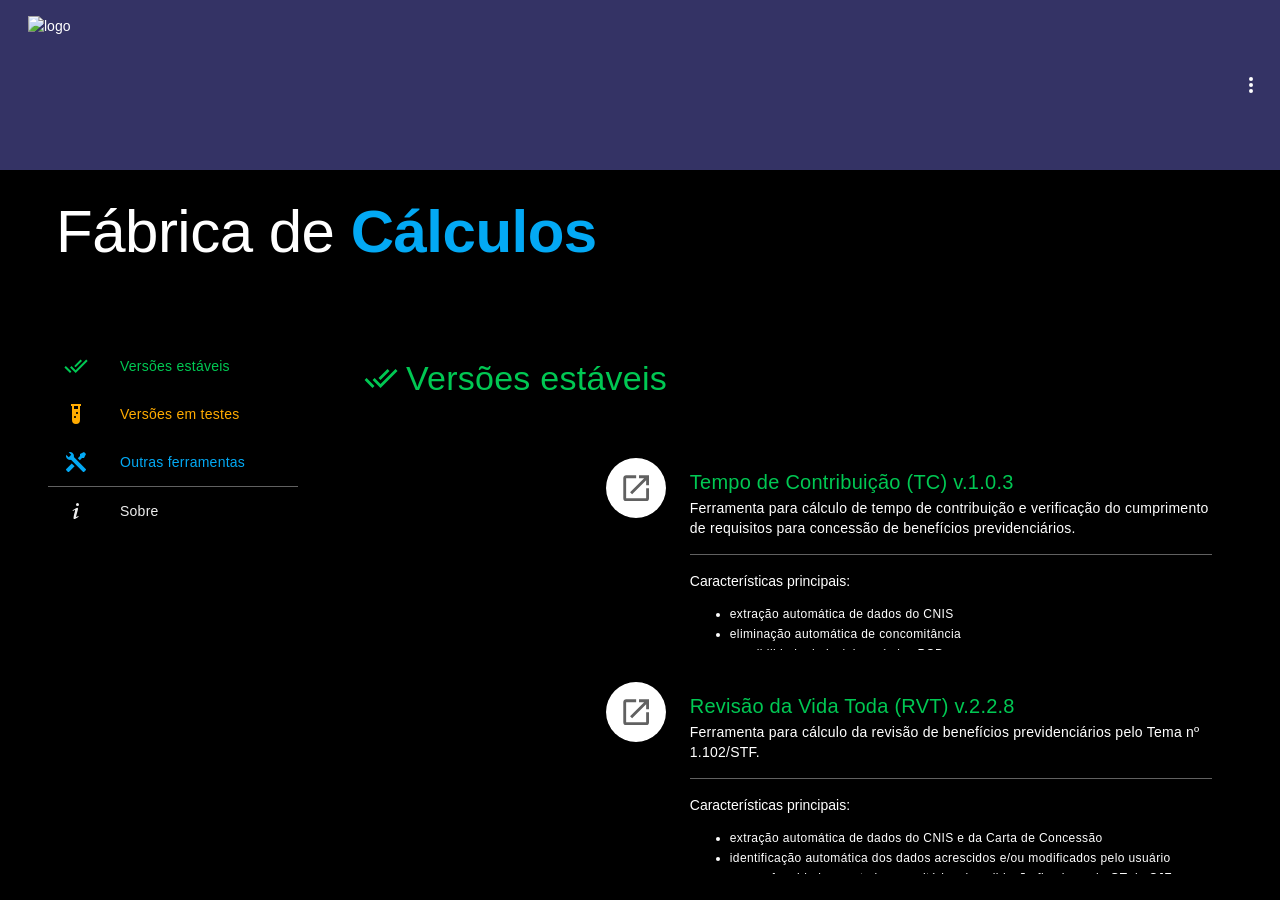
==== commit c538bb9f: "Atualização" ====
--- a/index.html
+++ b/index.html
@@ -7,10 +7,10 @@
 <style>*,:after,:before{-webkit-tap-highlight-color:transparent;-moz-tap-highlight-color:transparent;box-sizing:inherit}#q-app,body,html{direction:ltr;width:100%}body.platform-ios.within-iframe,body.platform-ios.within-iframe #q-app{min-width:100%;width:100px}body,html{box-sizing:border-box;margin:0}article,aside,details,figcaption,figure,footer,header,main,menu,nav,section,summary{display:block}abbr[title]{border-bottom:none;text-decoration:underline;-webkit-text-decoration:underline dotted;text-decoration:underline dotted}img{border-style:none}code,kbd,pre,samp{font-family:monospace,monospace;font-size:1em}hr{box-sizing:content-box;height:0;overflow:visible}button,input,optgroup,select,textarea{font:inherit;font-family:inherit;margin:0}optgroup{font-weight:700}button,input,select{overflow:visible;text-transform:none}button::-moz-focus-inner,input::-moz-focus-inner{border:0;padding:0}button:-moz-focusring,input:-moz-focusring{outline:1px dotted ButtonText}fieldset{padding:.35em .75em .625em}legend{box-sizing:border-box;color:inherit;display:table;max-width:100%;padding:0;white-space:normal}progress{vertical-align:baseline}textarea{overflow:auto}input[type=search]::-webkit-search-cancel-button,input[type=search]::-webkit-search-decoration{-webkit-appearance:none}.q-icon{word-wrap:normal;fill:currentColor;box-sizing:content-box;direction:ltr;flex-shrink:0;height:1em;letter-spacing:normal;line-height:1;position:relative;text-align:center;text-transform:none;white-space:nowrap;width:1em}.q-icon:after,.q-icon:before{align-items:center;display:flex!important;height:100%;justify-content:center;width:100%}.q-icon>img,.q-icon>svg{height:100%;width:100%}.material-icons,.material-icons-outlined,.material-icons-round,.material-icons-sharp,.material-symbols-outlined,.material-symbols-rounded,.material-symbols-sharp,.q-icon{align-items:center;cursor:inherit;display:inline-flex;font-size:inherit;justify-content:center;-webkit-user-select:none;user-select:none;vertical-align:middle}.q-panel,.q-panel>div{height:100%;width:100%}.q-panel-parent{overflow:hidden;position:relative}.q-loading-bar{background:#f44336;position:fixed;transition:transform .5s cubic-bezier(0,0,.2,1),opacity .5s;z-index:9998}.q-loading-bar--top{left:0;right:0;top:0;width:100%}.q-loading-bar--bottom{bottom:0;left:0;right:0;width:100%}.q-loading-bar--right{bottom:0;height:100%;right:0;top:0}.q-loading-bar--left{bottom:0;height:100%;left:0;top:0}.q-avatar{border-radius:50%;display:inline-block;font-size:48px;height:1em;position:relative;vertical-align:middle;width:1em}.q-avatar__content{font-size:.5em;line-height:.5em}.q-avatar img:not(.q-icon):not(.q-img__image),.q-avatar__content{border-radius:inherit;height:inherit;width:inherit}.q-avatar--square{border-radius:0}.q-badge{background-color:var(--q-primary);border-radius:4px;color:#fff;font-size:12px;font-weight:400;line-height:12px;min-height:12px;padding:2px 6px;vertical-align:baseline}.q-badge--single-line{white-space:nowrap}.q-badge--multi-line{word-wrap:break-word;word-break:break-all}.q-badge--floating{cursor:inherit;position:absolute;right:-3px;top:-4px}.q-badge--transparent{opacity:.8}.q-badge--outline{background-color:transparent;border:1px solid}.q-badge--rounded{border-radius:1em}.q-banner{background:#fff;min-height:54px;padding:8px 16px}.q-banner--top-padding{padding-top:14px}.q-banner__avatar{min-width:1px!important}.q-banner__avatar>.q-avatar{font-size:46px}.q-banner__avatar>.q-icon{font-size:40px}.q-banner__actions.col-auto,.q-banner__avatar:not(:empty)+.q-banner__content{padding-left:16px}.q-banner__actions.col-all .q-btn-item{margin:4px 0 0 4px}.q-banner--dense{min-height:32px;padding:8px}.q-banner--dense.q-banner--top-padding{padding-top:12px}.q-banner--dense .q-banner__avatar>.q-avatar,.q-banner--dense .q-banner__avatar>.q-icon{font-size:28px}.q-banner--dense .q-banner__actions.col-auto,.q-banner--dense .q-banner__avatar:not(:empty)+.q-banner__content{padding-left:8px}.q-bar{background:rgba(0,0,0,.2)}.q-bar>.q-icon{margin-left:2px}.q-bar>div,.q-bar>div+.q-icon{margin-left:8px}.q-bar>.q-btn{margin-left:2px}.q-bar>.q-btn:first-child,.q-bar>.q-icon:first-child,.q-bar>div:first-child{margin-left:0}.q-bar--standard{font-size:18px;height:32px;padding:0 12px}.q-bar--standard>div{font-size:16px}.q-bar--standard .q-btn{font-size:11px}.q-bar--dense{font-size:14px;height:24px;padding:0 8px}.q-bar--dense .q-btn{font-size:8px}.q-bar--dark{background:hsla(0,0%,100%,.15)}.q-breadcrumbs__el{color:inherit}.q-breadcrumbs__el-icon{font-size:125%}.q-breadcrumbs__el-icon--with-label{margin-right:8px}[dir=rtl] .q-breadcrumbs__separator .q-icon{transform:scaleX(-1)}.q-btn{align-items:stretch;background:transparent;border:0;color:inherit;cursor:default;display:inline-flex;flex-direction:column;font-size:14px;font-weight:500;height:auto;line-height:1.715em;min-height:2.572em;outline:0;padding:4px 16px;position:relative;text-align:center;text-decoration:none;text-transform:uppercase;vertical-align:middle;width:auto}.q-btn .q-icon,.q-btn .q-spinner{font-size:1.715em}.q-btn.disabled{opacity:.7!important}.q-btn:before{border-radius:inherit;bottom:0;box-shadow:0 1px 5px rgba(0,0,0,.2),0 2px 2px rgba(0,0,0,.14),0 3px 1px -2px rgba(0,0,0,.12);content:"";display:block;left:0;position:absolute;right:0;top:0}.q-btn--actionable{cursor:pointer}.q-btn--actionable.q-btn--standard:before{transition:box-shadow .3s cubic-bezier(.25,.8,.5,1)}.q-btn--actionable.q-btn--standard.q-btn--active:before,.q-btn--actionable.q-btn--standard:active:before{box-shadow:0 3px 5px -1px rgba(0,0,0,.2),0 5px 8px rgba(0,0,0,.14),0 1px 14px rgba(0,0,0,.12)}.q-btn--no-uppercase{text-transform:none}.q-btn--rectangle{border-radius:3px}.q-btn--outline{background:transparent!important}.q-btn--outline:before{border:1px solid}.q-btn--push{border-radius:7px}.q-btn--push:before{border-bottom:3px solid rgba(0,0,0,.15)}.q-btn--push.q-btn--actionable{transition:transform .3s cubic-bezier(.25,.8,.5,1)}.q-btn--push.q-btn--actionable:before{transition:border-width .3s cubic-bezier(.25,.8,.5,1)}.q-btn--push.q-btn--actionable.q-btn--active,.q-btn--push.q-btn--actionable:active{transform:translateY(2px)}.q-btn--push.q-btn--actionable.q-btn--active:before,.q-btn--push.q-btn--actionable:active:before{border-bottom-width:0}.q-btn--rounded{border-radius:28px}.q-btn--round{border-radius:50%;min-height:3em;min-width:3em;padding:0}.q-btn--square{border-radius:0}.q-btn--flat:before,.q-btn--outline:before,.q-btn--unelevated:before{box-shadow:none}.q-btn--dense{min-height:2em;padding:.285em}.q-btn--dense.q-btn--round{min-height:2.4em;min-width:2.4em;padding:0}.q-btn--dense .on-left{margin-right:6px}.q-btn--dense .on-right{margin-left:6px}.q-btn--fab .q-icon,.q-btn--fab-mini .q-icon{font-size:24px}.q-btn--fab{min-height:56px;min-width:56px;padding:16px}.q-btn--fab .q-icon{margin:auto}.q-btn--fab-mini{min-height:40px;min-width:40px;padding:8px}.q-btn__content{transition:opacity .3s;z-index:0}.q-btn__content--hidden{opacity:0;pointer-events:none}.q-btn__progress{border-radius:inherit;z-index:0}.q-btn__progress-indicator{background:hsla(0,0%,100%,.25);transform:translateX(-100%);z-index:-1}.q-btn__progress--dark .q-btn__progress-indicator{background:rgba(0,0,0,.2)}.q-btn--flat .q-btn__progress-indicator,.q-btn--outline .q-btn__progress-indicator{background:currentColor;opacity:.2}.q-btn-dropdown--split .q-btn-dropdown__arrow-container{padding:0 4px}.q-btn-dropdown--split .q-btn-dropdown__arrow-container.q-btn--outline{border-left:1px solid}.q-btn-dropdown--split .q-btn-dropdown__arrow-container:not(.q-btn--outline){border-left:1px solid hsla(0,0%,100%,.3)}.q-btn-dropdown--simple *+.q-btn-dropdown__arrow{margin-left:8px}.q-btn-dropdown__arrow{transition:transform .28s}.q-btn-dropdown--current{flex-grow:1}.q-btn-group{border-radius:3px;box-shadow:0 1px 5px rgba(0,0,0,.2),0 2px 2px rgba(0,0,0,.14),0 3px 1px -2px rgba(0,0,0,.12);vertical-align:middle}.q-btn-group>.q-btn-item{align-self:stretch;border-radius:inherit}.q-btn-group>.q-btn-item:before{box-shadow:none}.q-btn-group>.q-btn-item .q-badge--floating{right:0}.q-btn-group>.q-btn-group{box-shadow:none}.q-btn-group>.q-btn-group:first-child>.q-btn:first-child{border-bottom-left-radius:inherit;border-top-left-radius:inherit}.q-btn-group>.q-btn-group:last-child>.q-btn:last-child{border-bottom-right-radius:inherit;border-top-right-radius:inherit}.q-btn-group>.q-btn-group:not(:first-child)>.q-btn:first-child:before{border-left:0}.q-btn-group>.q-btn-group:not(:last-child)>.q-btn:last-child:before{border-right:0}.q-btn-group>.q-btn-item:not(:last-child){border-bottom-right-radius:0;border-top-right-radius:0}.q-btn-group>.q-btn-item:not(:first-child){border-bottom-left-radius:0;border-top-left-radius:0}.q-btn-group>.q-btn-item.q-btn--standard:before{z-index:-1}.q-btn-group--push{border-radius:7px}.q-btn-group--push>.q-btn--push.q-btn--actionable{transform:none}.q-btn-group--push>.q-btn--push.q-btn--actionable .q-btn__content{transition:margin-top .3s cubic-bezier(.25,.8,.5,1),margin-bottom .3s cubic-bezier(.25,.8,.5,1)}.q-btn-group--push>.q-btn--push.q-btn--actionable.q-btn--active .q-btn__content,.q-btn-group--push>.q-btn--push.q-btn--actionable:active .q-btn__content{margin-bottom:-2px;margin-top:2px}.q-btn-group--rounded{border-radius:28px}.q-btn-group--square{border-radius:0}.q-btn-group--flat,.q-btn-group--outline,.q-btn-group--unelevated{box-shadow:none}.q-btn-group--outline>.q-separator{display:none}.q-btn-group--outline>.q-btn-item+.q-btn-item:before{border-left:0}.q-btn-group--outline>.q-btn-item:not(:last-child):before{border-right:0}.q-btn-group--stretch{align-self:stretch;border-radius:0}.q-btn-group--glossy>.q-btn-item{background-image:linear-gradient(180deg,hsla(0,0%,100%,.3),hsla(0,0%,100%,0) 50%,rgba(0,0,0,.12) 51%,rgba(0,0,0,.04))!important}.q-btn-group--spread>.q-btn-group{display:flex!important}.q-btn-group--spread>.q-btn-group>.q-btn-item:not(.q-btn-dropdown__arrow-container),.q-btn-group--spread>.q-btn-item{flex:10000 1 0%;max-width:100%;min-width:0;width:auto}.q-btn-toggle,.q-card{position:relative}.q-card{background:#fff;border-radius:4px;box-shadow:0 1px 5px rgba(0,0,0,.2),0 2px 2px rgba(0,0,0,.14),0 3px 1px -2px rgba(0,0,0,.12);vertical-align:top}.q-card>div:first-child,.q-card>img:first-child{border-top:0;border-top-left-radius:inherit;border-top-right-radius:inherit}.q-card>div:last-child,.q-card>img:last-child{border-bottom:0;border-bottom-left-radius:inherit;border-bottom-right-radius:inherit}.q-card>div:not(:first-child),.q-card>img:not(:first-child){border-top-left-radius:0;border-top-right-radius:0}.q-card>div:not(:last-child),.q-card>img:not(:last-child){border-bottom-left-radius:0;border-bottom-right-radius:0}.q-card>div{border-left:0;border-right:0;box-shadow:none}.q-card--bordered{border:1px solid rgba(0,0,0,.12)}.q-card--dark{border-color:hsla(0,0%,100%,.28);box-shadow:0 1px 5px hsla(0,0%,100%,.2),0 2px 2px hsla(0,0%,100%,.14),0 3px 1px -2px hsla(0,0%,100%,.12)}.q-card__section{position:relative}.q-card__section--vert{padding:16px}.q-card__section--horiz>div:first-child,.q-card__section--horiz>img:first-child{border-bottom-left-radius:inherit;border-top-left-radius:inherit}.q-card__section--horiz>div:last-child,.q-card__section--horiz>img:last-child{border-bottom-right-radius:inherit;border-top-right-radius:inherit}.q-card__section--horiz>div:not(:first-child),.q-card__section--horiz>img:not(:first-child){border-bottom-left-radius:0;border-top-left-radius:0}.q-card__section--horiz>div:not(:last-child),.q-card__section--horiz>img:not(:last-child){border-bottom-right-radius:0;border-top-right-radius:0}.q-card__section--horiz>div{border-bottom:0;border-top:0;box-shadow:none}.q-card__actions{align-items:center;padding:8px}.q-card__actions .q-btn--rectangle{padding:0 8px}.q-card__actions--horiz>.q-btn-group+.q-btn-item,.q-card__actions--horiz>.q-btn-item+.q-btn-group,.q-card__actions--horiz>.q-btn-item+.q-btn-item{margin-left:8px}.q-card__actions--vert>.q-btn-item.q-btn--round{align-self:center}.q-card__actions--vert>.q-btn-group+.q-btn-item,.q-card__actions--vert>.q-btn-item+.q-btn-group,.q-card__actions--vert>.q-btn-item+.q-btn-item{margin-top:4px}.q-card__actions--vert>.q-btn-group>.q-btn-item{flex-grow:1}.q-card>img{border:0;display:block;max-width:100%;width:100%}.q-carousel{background-color:#fff;height:400px}.q-carousel__slide{background-position:50%;background-size:cover;min-height:100%}.q-carousel .q-carousel--padding,.q-carousel__slide{padding:16px}.q-carousel__slides-container{height:100%}.q-carousel__control{color:#fff}.q-carousel__arrow{pointer-events:none}.q-carousel__arrow .q-icon{font-size:28px}.q-carousel__arrow .q-btn{pointer-events:all}.q-carousel__next-arrow--horizontal,.q-carousel__prev-arrow--horizontal{bottom:16px;top:16px}.q-carousel__prev-arrow--horizontal{left:16px}.q-carousel__next-arrow--horizontal{right:16px}.q-carousel__next-arrow--vertical,.q-carousel__prev-arrow--vertical{left:16px;right:16px}.q-carousel__prev-arrow--vertical{top:16px}.q-carousel__next-arrow--vertical{bottom:16px}.q-carousel__navigation--bottom,.q-carousel__navigation--top{left:16px;overflow-x:auto;overflow-y:hidden;right:16px}.q-carousel__navigation--top{top:16px}.q-carousel__navigation--bottom{bottom:16px}.q-carousel__navigation--left,.q-carousel__navigation--right{bottom:16px;overflow-x:hidden;overflow-y:auto;top:16px}.q-carousel__navigation--left>.q-carousel__navigation-inner,.q-carousel__navigation--right>.q-carousel__navigation-inner{flex-direction:column}.q-carousel__navigation--left{left:16px}.q-carousel__navigation--right{right:16px}.q-carousel__navigation-inner{flex:1 1 auto}.q-carousel__navigation .q-btn{margin:6px 4px;padding:5px}.q-carousel__navigation-icon--inactive{opacity:.7}.q-carousel .q-carousel__thumbnail{border:1px solid transparent;border-radius:4px;cursor:pointer;display:inline-block;height:50px;margin:2px;opacity:.7;transition:opacity .3s;vertical-align:middle;width:auto}.q-carousel .q-carousel__thumbnail--active,.q-carousel .q-carousel__thumbnail:hover{opacity:1}.q-carousel .q-carousel__thumbnail--active{border-color:currentColor;cursor:default}.q-carousel--arrows-vertical .q-carousel--padding,.q-carousel--arrows-vertical.q-carousel--with-padding .q-carousel__slide,.q-carousel--navigation-top .q-carousel--padding,.q-carousel--navigation-top.q-carousel--with-padding .q-carousel__slide{padding-top:60px}.q-carousel--arrows-vertical .q-carousel--padding,.q-carousel--arrows-vertical.q-carousel--with-padding .q-carousel__slide,.q-carousel--navigation-bottom .q-carousel--padding,.q-carousel--navigation-bottom.q-carousel--with-padding .q-carousel__slide{padding-bottom:60px}.q-carousel--arrows-horizontal .q-carousel--padding,.q-carousel--arrows-horizontal.q-carousel--with-padding .q-carousel__slide,.q-carousel--navigation-left .q-carousel--padding,.q-carousel--navigation-left.q-carousel--with-padding .q-carousel__slide{padding-left:60px}.q-carousel--arrows-horizontal .q-carousel--padding,.q-carousel--arrows-horizontal.q-carousel--with-padding .q-carousel__slide,.q-carousel--navigation-right .q-carousel--padding,.q-carousel--navigation-right.q-carousel--with-padding .q-carousel__slide{padding-right:60px}.q-carousel.fullscreen{height:100%}.q-message-label,.q-message-name,.q-message-stamp{font-size:small}.q-message-label{margin:24px 0;text-align:center}.q-message-stamp{color:inherit;display:none;margin-top:4px;opacity:.6}.q-message-avatar{border-radius:50%;height:48px;min-width:48px;width:48px}.q-message{margin-bottom:8px}.q-message:first-child .q-message-label{margin-top:0}.q-message-avatar--received{margin-right:8px}.q-message-text--received{border-radius:4px 4px 4px 0;color:#81c784}.q-message-text--received:last-child:before{border-bottom:8px solid;border-left:8px solid transparent;border-right:0 solid transparent;right:100%}.q-message-text-content--received{color:#000}.q-message-name--sent{text-align:right}.q-message-avatar--sent{margin-left:8px}.q-message-container--sent{flex-direction:row-reverse}.q-message-text--sent{border-radius:4px 4px 0 4px;color:#e0e0e0}.q-message-text--sent:last-child:before{border-bottom:8px solid;border-left:0 solid transparent;border-right:8px solid transparent;left:100%}.q-message-text-content--sent{color:#000}.q-message-text{background:currentColor;line-height:1.2;padding:8px;position:relative;word-break:break-word}.q-message-text+.q-message-text{margin-top:3px}.q-message-text:last-child{min-height:48px}.q-message-text:last-child .q-message-stamp{display:block}.q-message-text:last-child:before{bottom:0;content:"";height:0;position:absolute;width:0}.q-checkbox{vertical-align:middle}.q-checkbox__native{height:1px;width:1px}.q-checkbox__bg,.q-checkbox__icon-container{-webkit-user-select:none;user-select:none}.q-checkbox__bg{border:2px solid;border-radius:2px;height:50%;left:25%;-webkit-print-color-adjust:exact;top:25%;transition:background .22s cubic-bezier(0,0,.2,1) 0ms;width:50%}.q-checkbox__icon{color:currentColor;font-size:.5em}.q-checkbox__svg{color:#fff}.q-checkbox__truthy{stroke:currentColor;stroke-width:3.12px;stroke-dashoffset:29.78334;stroke-dasharray:29.78334}.q-checkbox__indet{fill:currentColor;transform:rotate(-280deg) scale(0);transform-origin:50% 50%}.q-checkbox__inner{border-radius:50%;color:rgba(0,0,0,.54);font-size:40px;height:1em;min-width:1em;outline:0;width:1em}.q-checkbox__inner--indet,.q-checkbox__inner--truthy{color:var(--q-primary)}.q-checkbox__inner--indet .q-checkbox__bg,.q-checkbox__inner--truthy .q-checkbox__bg{background:currentColor}.q-checkbox__inner--truthy path{stroke-dashoffset:0;transition:stroke-dashoffset .18s cubic-bezier(.4,0,.6,1) 0ms}.q-checkbox__inner--indet .q-checkbox__indet{transform:rotate(0) scale(1);transition:transform .22s cubic-bezier(0,0,.2,1) 0ms}.q-checkbox.disabled{opacity:.75!important}.q-checkbox--dark .q-checkbox__inner{color:hsla(0,0%,100%,.7)}.q-checkbox--dark .q-checkbox__inner:before{opacity:.32!important}.q-checkbox--dark .q-checkbox__inner--indet,.q-checkbox--dark .q-checkbox__inner--truthy{color:var(--q-primary)}.q-checkbox--dense .q-checkbox__inner{height:.5em;min-width:.5em;width:.5em}.q-checkbox--dense .q-checkbox__bg{height:90%;left:5%;top:5%;width:90%}.q-checkbox--dense .q-checkbox__label{padding-left:.5em}.q-checkbox--dense.reverse .q-checkbox__label{padding-left:0;padding-right:.5em}body.desktop .q-checkbox:not(.disabled) .q-checkbox__inner:before{background:currentColor;border-radius:50%;bottom:0;content:"";left:0;opacity:.12;position:absolute;right:0;top:0;transform:scale3d(0,0,1);transition:transform .22s cubic-bezier(0,0,.2,1)}body.desktop .q-checkbox:not(.disabled):focus .q-checkbox__inner:before,body.desktop .q-checkbox:not(.disabled):hover .q-checkbox__inner:before{transform:scaleX(1)}body.desktop .q-checkbox--dense:not(.disabled):focus .q-checkbox__inner:before,body.desktop .q-checkbox--dense:not(.disabled):hover .q-checkbox__inner:before{transform:scale3d(1.4,1.4,1)}.q-chip{background:#e0e0e0;border-radius:16px;color:rgba(0,0,0,.87);font-size:14px;height:2em;margin:4px;max-width:100%;outline:0;padding:.5em .9em;position:relative;vertical-align:middle}.q-chip--colored .q-chip__icon,.q-chip--dark .q-chip__icon{color:inherit}.q-chip--outline{background:transparent!important;border:1px solid}.q-chip .q-avatar{border-radius:16px;font-size:2em;margin-left:-.45em;margin-right:.2em}.q-chip--selected .q-avatar{display:none}.q-chip__icon{color:rgba(0,0,0,.54);font-size:1.5em;margin:-.2em}.q-chip__icon--left{margin-right:.2em}.q-chip__icon--right{margin-left:.2em}.q-chip__icon--remove{margin-left:.1em;margin-right:-.5em;opacity:.6;outline:0}.q-chip__icon--remove:focus,.q-chip__icon--remove:hover{opacity:1}.q-chip__content{white-space:nowrap}.q-chip--dense{border-radius:12px;height:1.5em;padding:0 .4em}.q-chip--dense .q-avatar{border-radius:12px;font-size:1.5em;margin-left:-.27em;margin-right:.1em}.q-chip--dense .q-chip__icon{font-size:1.25em}.q-chip--dense .q-chip__icon--left{margin-right:.195em}.q-chip--dense .q-chip__icon--remove{margin-right:-.25em}.q-chip--square{border-radius:4px}.q-chip--square .q-avatar{border-radius:3px 0 0 3px}body.desktop .q-chip--clickable:focus{box-shadow:0 1px 3px rgba(0,0,0,.2),0 1px 1px rgba(0,0,0,.14),0 2px 1px -1px rgba(0,0,0,.12)}body.desktop.body--dark .q-chip--clickable:focus{box-shadow:0 1px 3px hsla(0,0%,100%,.2),0 1px 1px hsla(0,0%,100%,.14),0 2px 1px -1px hsla(0,0%,100%,.12)}.q-circular-progress{display:inline-block;height:1em;line-height:1;position:relative;vertical-align:middle;width:1em}.q-circular-progress.q-focusable{border-radius:50%}.q-circular-progress__svg{height:100%;width:100%}.q-circular-progress__text{font-size:.25em}.q-circular-progress--indeterminate .q-circular-progress__svg{animation:q-spin 2s linear infinite;transform-origin:50% 50%}.q-circular-progress--indeterminate .q-circular-progress__circle{stroke-dasharray:1 400;stroke-dashoffset:0;animation:q-circular-progress-circle 1.5s ease-in-out infinite}@keyframes q-circular-progress-circle{0%{stroke-dasharray:1,400;stroke-dashoffset:0}50%{stroke-dasharray:400,400;stroke-dashoffset:-100}to{stroke-dasharray:400,400;stroke-dashoffset:-300}}.q-color-picker{background:#fff;border-radius:4px;box-shadow:0 1px 5px rgba(0,0,0,.2),0 2px 2px rgba(0,0,0,.14),0 3px 1px -2px rgba(0,0,0,.12);max-width:350px;min-width:180px;overflow:hidden;vertical-align:top}.q-color-picker .q-tab{padding:0!important}.q-color-picker--bordered{border:1px solid rgba(0,0,0,.12)}.q-color-picker__header-tabs{height:32px}.q-color-picker__header input{border:0;line-height:24px}.q-color-picker__header .q-tab{height:32px!important;min-height:32px!important}.q-color-picker__header .q-tab--inactive{background:linear-gradient(0deg,rgba(0,0,0,.3) 0,rgba(0,0,0,.15) 25%,rgba(0,0,0,.1))}.q-color-picker__error-icon{bottom:2px;font-size:24px;opacity:0;right:2px;transition:opacity .3s ease-in}.q-color-picker__header-content{background:#fff;position:relative}.q-color-picker__header-content--light{color:#000}.q-color-picker__header-content--dark{color:#fff}.q-color-picker__header-content--dark .q-tab--inactive:before{background:hsla(0,0%,100%,.2);bottom:0;content:"";left:0;position:absolute;right:0;top:0}.q-color-picker__header-banner{height:36px}.q-color-picker__header-bg{background:#fff;background-image:url("[data-uri]")!important}.q-color-picker__footer{height:36px}.q-color-picker__footer .q-tab{height:36px!important;min-height:36px!important}.q-color-picker__footer .q-tab--inactive{background:linear-gradient(180deg,rgba(0,0,0,.3) 0,rgba(0,0,0,.15) 25%,rgba(0,0,0,.1))}.q-color-picker__spectrum{height:100%;width:100%}.q-color-picker__spectrum-tab{padding:0!important}.q-color-picker__spectrum-white{background:linear-gradient(90deg,#fff,hsla(0,0%,100%,0))}.q-color-picker__spectrum-black{background:linear-gradient(0deg,#000,transparent)}.q-color-picker__spectrum-circle{border-radius:50%;box-shadow:0 0 0 1.5px #fff,inset 0 0 1px 1px rgba(0,0,0,.3),0 0 1px 2px rgba(0,0,0,.4);height:10px;transform:translate(-5px,-5px);width:10px}.q-color-picker__hue .q-slider__track{background:linear-gradient(90deg,red 0,#ff0 17%,#0f0 33%,#0ff 50%,#00f 67%,#f0f 83%,red)!important;opacity:1}.q-color-picker__alpha .q-slider__track-container{padding-top:0}.q-color-picker__alpha .q-slider__track:before{background:linear-gradient(90deg,hsla(0,0%,100%,0),#757575);border-radius:inherit;bottom:0;content:"";left:0;position:absolute;right:0;top:0}.q-color-picker__sliders{padding:0 16px}.q-color-picker__sliders .q-slider__thumb{color:#424242}.q-color-picker__sliders .q-slider__thumb path{stroke-width:2px;fill:transparent}.q-color-picker__sliders .q-slider--active path{stroke-width:3px}.q-color-picker__tune-tab .q-slider{margin-left:18px;margin-right:18px}.q-color-picker__tune-tab input{border:1px solid #e0e0e0;border-radius:4px;font-size:11px;width:3.5em}.q-color-picker__palette-tab{padding:0!important}.q-color-picker__palette-rows--editable .q-color-picker__cube{cursor:pointer}.q-color-picker__cube{padding-bottom:10%;width:10%!important}.q-color-picker input{background:transparent;color:inherit;outline:0;text-align:center}.q-color-picker .q-tabs{overflow:hidden}.q-color-picker .q-tab--active{box-shadow:0 0 14px 3px rgba(0,0,0,.2)}.q-color-picker .q-tab--active .q-focus-helper,.q-color-picker .q-tab__indicator{display:none}.q-color-picker .q-tab-panels{background:inherit}.q-color-picker--dark{box-shadow:0 1px 5px hsla(0,0%,100%,.2),0 2px 2px hsla(0,0%,100%,.14),0 3px 1px -2px hsla(0,0%,100%,.12)}.q-color-picker--dark .q-color-picker__tune-tab input{border:1px solid hsla(0,0%,100%,.3)}.q-color-picker--dark .q-slider__thumb{color:#fafafa}.q-date{background:#fff;border-radius:4px;box-shadow:0 1px 5px rgba(0,0,0,.2),0 2px 2px rgba(0,0,0,.14),0 3px 1px -2px rgba(0,0,0,.12);display:inline-flex;max-width:100%;min-width:290px;width:290px}.q-date--bordered{border:1px solid rgba(0,0,0,.12)}.q-date__header{background-color:var(--q-primary);border-top-left-radius:inherit;color:#fff;padding:16px}.q-date__actions{padding:0 16px 16px}.q-date__content,.q-date__main{outline:0}.q-date__content .q-btn{font-weight:400}.q-date__header-link{opacity:.64;outline:0;transition:opacity .3s ease-out}.q-date__header-link--active,.q-date__header-link:focus,.q-date__header-link:hover{opacity:1}.q-date__header-subtitle{font-size:14px;letter-spacing:.00938em;line-height:1.75}.q-date__header-title-label{font-size:24px;letter-spacing:.00735em;line-height:1.2}.q-date__view{height:100%;min-height:290px;padding:16px;width:100%}.q-date__navigation{height:12.5%}.q-date__navigation>div:first-child{justify-content:flex-end;min-width:24px;width:8%}.q-date__navigation>div:last-child{justify-content:flex-start;min-width:24px;width:8%}.q-date__calendar-weekdays{height:12.5%}.q-date__calendar-weekdays>div{font-size:12px;opacity:.38}.q-date__calendar-item{align-items:center;display:inline-flex;height:12.5%!important;justify-content:center;padding:1px;position:relative;vertical-align:middle;width:14.285%!important}.q-date__calendar-item:after{border:1px dashed transparent;bottom:1px;content:"";left:0;pointer-events:none;position:absolute;right:0;top:1px}.q-date__calendar-item button,.q-date__calendar-item>div{border-radius:50%;height:30px;width:30px}.q-date__calendar-item>div{line-height:30px;text-align:center}.q-date__calendar-item>button{line-height:22px}.q-date__calendar-item--out{opacity:.18}.q-date__calendar-item--fill{visibility:hidden}.q-date__range-from:before,.q-date__range-to:before,.q-date__range:before{background-color:currentColor;bottom:1px;content:"";left:0;opacity:.3;position:absolute;right:0;top:1px}.q-date__range-from:nth-child(7n-6):before,.q-date__range-to:nth-child(7n-6):before,.q-date__range:nth-child(7n-6):before{border-bottom-left-radius:0;border-top-left-radius:0}.q-date__range-from:nth-child(7n):before,.q-date__range-to:nth-child(7n):before,.q-date__range:nth-child(7n):before{border-bottom-right-radius:0;border-top-right-radius:0}.q-date__range-from:before{left:50%}.q-date__range-to:before{right:50%}.q-date__edit-range:after{border-color:currentColor transparent}.q-date__edit-range:nth-child(7n-6):after{border-bottom-left-radius:0;border-top-left-radius:0}.q-date__edit-range:nth-child(7n):after{border-bottom-right-radius:0;border-top-right-radius:0}.q-date__edit-range-from-to:after,.q-date__edit-range-from:after{border-bottom-color:currentColor;border-bottom-left-radius:28px;border-left-color:currentColor;border-top-color:currentColor;border-top-left-radius:28px;left:4px}.q-date__edit-range-from-to:after,.q-date__edit-range-to:after{border-bottom-color:currentColor;border-bottom-right-radius:28px;border-right-color:currentColor;border-top-color:currentColor;border-top-right-radius:28px;right:4px}.q-date__calendar-days-container{height:75%;min-height:192px}.q-date__calendar-days>div{height:16.66%!important}.q-date__event{background-color:var(--q-secondary);border-radius:5px;bottom:2px;height:5px;left:50%;position:absolute;transform:translate3d(-50%,0,0);width:8px}.q-date__today{box-shadow:0 0 1px 0 currentColor}.q-date__years-content{padding:0 8px}.q-date__months-item,.q-date__years-item{flex:0 0 33.3333%}.q-date--readonly .q-date__content,.q-date--readonly .q-date__header,.q-date.disabled .q-date__content,.q-date.disabled .q-date__header{pointer-events:none}.q-date--readonly .q-date__navigation{display:none}.q-date--portrait{flex-direction:column}.q-date--portrait-standard .q-date__content{height:calc(100% - 86px)}.q-date--portrait-standard .q-date__header{border-top-right-radius:inherit;height:86px}.q-date--portrait-standard .q-date__header-title{align-items:center;height:30px}.q-date--portrait-minimal .q-date__content{height:100%}.q-date--landscape{align-items:stretch;flex-direction:row;min-width:420px}.q-date--landscape>div{display:flex;flex-direction:column}.q-date--landscape .q-date__content{height:100%}.q-date--landscape-standard{min-width:420px}.q-date--landscape-standard .q-date__header{border-bottom-left-radius:inherit;min-width:110px;width:110px}.q-date--landscape-standard .q-date__header-title{flex-direction:column}.q-date--landscape-standard .q-date__header-today{margin-left:-8px;margin-top:12px}.q-date--landscape-minimal{width:310px}.q-date--dark{border-color:hsla(0,0%,100%,.28);box-shadow:0 1px 5px hsla(0,0%,100%,.2),0 2px 2px hsla(0,0%,100%,.14),0 3px 1px -2px hsla(0,0%,100%,.12)}.q-dialog__title{font-size:1.25rem;font-weight:500;letter-spacing:.0125em;line-height:2rem}.q-dialog__progress{font-size:4rem}.q-dialog__inner{outline:0}.q-dialog__inner>div{-webkit-overflow-scrolling:touch;border-radius:4px;overflow:auto;pointer-events:all;will-change:scroll-position}.q-dialog__inner--square>div{border-radius:0!important}.q-dialog__inner>.q-card>.q-card__actions .q-btn--rectangle{min-width:64px}.q-dialog__inner--minimized{padding:24px}.q-dialog__inner--minimized>div{max-height:calc(100vh - 48px)}.q-dialog__inner--maximized>div{border-radius:0!important;height:100%;left:0!important;max-height:100vh;max-width:100vw;top:0!important;width:100%}.q-dialog__inner--bottom,.q-dialog__inner--top{padding-bottom:0!important;padding-top:0!important}.q-dialog__inner--left,.q-dialog__inner--right{padding-left:0!important;padding-right:0!important}.q-dialog__inner--left:not(.q-dialog__inner--animating)>div,.q-dialog__inner--top:not(.q-dialog__inner--animating)>div{border-top-left-radius:0}.q-dialog__inner--right:not(.q-dialog__inner--animating)>div,.q-dialog__inner--top:not(.q-dialog__inner--animating)>div{border-top-right-radius:0}.q-dialog__inner--bottom:not(.q-dialog__inner--animating)>div,.q-dialog__inner--left:not(.q-dialog__inner--animating)>div{border-bottom-left-radius:0}.q-dialog__inner--bottom:not(.q-dialog__inner--animating)>div,.q-dialog__inner--right:not(.q-dialog__inner--animating)>div{border-bottom-right-radius:0}.q-dialog__inner--fullwidth>div{max-width:100%!important;width:100%!important}.q-dialog__inner--fullheight>div{height:100%!important;max-height:100%!important}.q-dialog__backdrop{background:rgba(0,0,0,.4);outline:0;pointer-events:all;z-index:-1}body.platform-android:not(.native-mobile) .q-dialog__inner--minimized>div,body.platform-ios .q-dialog__inner--minimized>div{max-height:calc(100vh - 108px)}body.q-ios-padding .q-dialog__inner{padding-bottom:env(safe-area-inset-bottom)!important;padding-top:env(safe-area-inset-top)!important}body.q-ios-padding .q-dialog__inner>div{max-height:calc(100vh - env(safe-area-inset-top) - env(safe-area-inset-bottom))!important}@media (max-width:599.98px){.q-dialog__inner--bottom,.q-dialog__inner--top{padding-left:0;padding-right:0}.q-dialog__inner--bottom>div,.q-dialog__inner--top>div{width:100%!important}}@media (min-width:600px){.q-dialog__inner--minimized>div{max-width:560px}}.q-body--dialog{overflow:hidden}.q-bottom-sheet{padding-bottom:8px}.q-bottom-sheet__avatar{border-radius:50%}.q-bottom-sheet--list{width:400px}.q-bottom-sheet--list .q-icon,.q-bottom-sheet--list img{font-size:24px;height:24px;width:24px}.q-bottom-sheet--grid{width:700px}.q-bottom-sheet--grid .q-bottom-sheet__item{min-width:100px;padding:8px;text-align:center}.q-bottom-sheet--grid .q-bottom-sheet__empty-icon,.q-bottom-sheet--grid .q-icon,.q-bottom-sheet--grid img{font-size:48px;height:48px;margin-bottom:8px;width:48px}.q-bottom-sheet--grid .q-separator{margin:12px 0}.q-bottom-sheet__item{flex:0 0 33.3333%}@media (min-width:600px){.q-bottom-sheet__item{flex:0 0 25%}}.q-dialog-plugin{width:400px}.q-dialog-plugin__form{max-height:50vh}.q-dialog-plugin .q-card__section+.q-card__section{padding-top:0}.q-dialog-plugin--progress{text-align:center}.q-editor{background-color:#fff;border:1px solid rgba(0,0,0,.12);border-radius:4px}.q-editor.disabled{border-style:dashed}.q-editor>div:first-child,.q-editor__toolbars-container,.q-editor__toolbars-container>div:first-child{border-top-left-radius:inherit;border-top-right-radius:inherit}.q-editor__content{border-bottom-left-radius:inherit;border-bottom-right-radius:inherit;max-width:100%;min-height:10em;outline:0;overflow:auto;padding:10px}.q-editor__content pre{white-space:pre-wrap}.q-editor__content hr{background:rgba(0,0,0,.12);border:0;height:1px;margin:1px;outline:0}.q-editor__content:empty:not(:focus):before{content:attr(placeholder);opacity:.7}.q-editor__toolbar{border-bottom:1px solid rgba(0,0,0,.12);min-height:32px}.q-editor__toolbars-container{max-width:100%}.q-editor .q-btn{margin:4px}.q-editor__toolbar-group{margin:0 4px;position:relative}.q-editor__toolbar-group+.q-editor__toolbar-group:before{background:rgba(0,0,0,.12);bottom:4px;content:"";left:-4px;position:absolute;top:4px;width:1px}.q-editor__link-input{background:none;border:none;border-radius:0;color:inherit;outline:0;text-decoration:none;text-transform:none}.q-editor--flat,.q-editor--flat .q-editor__toolbar{border:0}.q-editor--dense .q-editor__toolbar-group{align-items:center;display:flex;flex-wrap:nowrap}.q-editor--dark{border-color:hsla(0,0%,100%,.28)}.q-editor--dark .q-editor__content hr{background:hsla(0,0%,100%,.28)}.q-editor--dark .q-editor__toolbar{border-color:hsla(0,0%,100%,.28)}.q-editor--dark .q-editor__toolbar-group+.q-editor__toolbar-group:before{background:hsla(0,0%,100%,.28)}.q-expansion-item__border{opacity:0}.q-expansion-item__toggle-icon{position:relative;transition:transform .3s}.q-expansion-item__toggle-icon--rotated{transform:rotate(180deg)}.q-expansion-item__toggle-focus{height:1em!important;position:relative!important;width:1em!important}.q-expansion-item__toggle-focus+.q-expansion-item__toggle-icon{margin-top:-1em}.q-expansion-item--standard.q-expansion-item--expanded>div>.q-expansion-item__border{opacity:1}.q-expansion-item--popup{transition:padding .5s}.q-expansion-item--popup>.q-expansion-item__container{border:1px solid rgba(0,0,0,.12)}.q-expansion-item--popup>.q-expansion-item__container>.q-separator{display:none}.q-expansion-item--popup.q-expansion-item--collapsed{padding:0 15px}.q-expansion-item--popup.q-expansion-item--expanded{padding:15px 0}.q-expansion-item--popup.q-expansion-item--expanded+.q-expansion-item--popup.q-expansion-item--expanded{padding-top:0}.q-expansion-item--popup.q-expansion-item--collapsed:not(:first-child)>.q-expansion-item__container{border-top-width:0}.q-expansion-item--popup.q-expansion-item--expanded+.q-expansion-item--popup.q-expansion-item--collapsed>.q-expansion-item__container{border-top-width:1px}.q-expansion-item__content>.q-card{border-radius:0;box-shadow:none}.q-expansion-item--expanded+.q-expansion-item--expanded>div>.q-expansion-item__border--top,.q-expansion-item:first-child>div>.q-expansion-item__border--top,.q-expansion-item:last-child>div>.q-expansion-item__border--bottom{opacity:0}.q-expansion-item--expanded .q-textarea--autogrow textarea{animation:q-expansion-done 0s}@keyframes q-expansion-done{0%{--q-exp-done:1}}.z-fab{z-index:990}.q-fab{position:relative;vertical-align:middle}.q-fab>.q-btn{width:100%}.q-fab--form-rounded{border-radius:28px}.q-fab--form-square{border-radius:4px}.q-fab__active-icon,.q-fab__icon{transition:opacity .4s,transform .4s}.q-fab__icon{opacity:1;transform:rotate(0deg)}.q-fab__active-icon{opacity:0;transform:rotate(-180deg)}.q-fab__label--external{padding:0 8px;position:absolute;transition:opacity .18s cubic-bezier(.65,.815,.735,.395)}.q-fab__label--external-hidden{opacity:0;pointer-events:none}.q-fab__label--external-left{left:-12px;top:50%;transform:translate(-100%,-50%)}.q-fab__label--external-right{right:-12px;top:50%;transform:translate(100%,-50%)}.q-fab__label--external-bottom{bottom:-12px;left:50%;transform:translate(-50%,100%)}.q-fab__label--external-top{left:50%;top:-12px;transform:translate(-50%,-100%)}.q-fab__label--internal{max-height:30px;padding:0;transition:font-size .12s cubic-bezier(.65,.815,.735,.395),max-height .12s cubic-bezier(.65,.815,.735,.395),opacity .07s cubic-bezier(.65,.815,.735,.395)}.q-fab__label--internal-hidden{font-size:0;opacity:0}.q-fab__label--internal-top{padding-bottom:.12em}.q-fab__label--internal-bottom{padding-top:.12em}.q-fab__label--internal-bottom.q-fab__label--internal-hidden,.q-fab__label--internal-top.q-fab__label--internal-hidden{max-height:0}.q-fab__label--internal-left{padding-left:.285em;padding-right:.571em}.q-fab__label--internal-right{padding-left:.571em;padding-right:.285em}.q-fab__icon-holder{min-height:24px;min-width:24px;position:relative}.q-fab__icon-holder--opened .q-fab__icon{opacity:0;transform:rotate(180deg)}.q-fab__icon-holder--opened .q-fab__active-icon{opacity:1;transform:rotate(0deg)}.q-fab__actions{align-items:center;align-self:center;justify-content:center;opacity:0;padding:3px;pointer-events:none;position:absolute;transition:transform .18s ease-in,opacity .18s ease-in}.q-fab__actions .q-btn{margin:5px}.q-fab__actions--right{height:56px;left:100%;margin-left:9px;transform:scale(.4) translateX(-62px);transform-origin:0 50%}.q-fab__actions--left{flex-direction:row-reverse;height:56px;margin-right:9px;right:100%;transform:scale(.4) translateX(62px);transform-origin:100% 50%}.q-fab__actions--up{bottom:100%;flex-direction:column-reverse;margin-bottom:9px;transform:scale(.4) translateY(62px);transform-origin:50% 100%;width:56px}.q-fab__actions--down{flex-direction:column;margin-top:9px;top:100%;transform:scale(.4) translateY(-62px);transform-origin:50% 0;width:56px}.q-fab__actions--down,.q-fab__actions--up{left:50%;margin-left:-28px}.q-fab__actions--opened{opacity:1;pointer-events:all;transform:scale(1) translate(.1px)}.q-fab--align-left>.q-fab__actions--down,.q-fab--align-left>.q-fab__actions--up{align-items:flex-start;left:28px}.q-fab--align-right>.q-fab__actions--down,.q-fab--align-right>.q-fab__actions--up{align-items:flex-end;left:auto;right:0}.q-field{font-size:14px}.q-field ::-ms-clear,.q-field ::-ms-reveal{display:none}.q-field--with-bottom{padding-bottom:20px}.q-field__marginal{color:rgba(0,0,0,.54);font-size:24px;height:56px}.q-field__marginal>*+*{margin-left:2px}.q-field__marginal .q-avatar{font-size:32px}.q-field__before,.q-field__prepend{padding-right:12px}.q-field__after,.q-field__append{padding-left:12px}.q-field__after:empty,.q-field__append:empty{display:none}.q-field__append+.q-field__append{padding-left:2px}.q-field__inner{text-align:left}.q-field__bottom{backface-visibility:hidden;color:rgba(0,0,0,.54);font-size:12px;line-height:1;min-height:20px;padding:8px 12px 0}.q-field__bottom--animated{bottom:0;left:0;position:absolute;right:0;transform:translateY(100%)}.q-field__messages{line-height:1}.q-field__messages>div{word-wrap:break-word;overflow-wrap:break-word;word-break:break-word}.q-field__messages>div+div{margin-top:4px}.q-field__counter{line-height:1;padding-left:8px}.q-field--item-aligned{padding:8px 16px}.q-field--item-aligned .q-field__before{min-width:56px}.q-field__control-container{height:inherit}.q-field__control{color:var(--q-primary);height:56px;max-width:100%;outline:none}.q-field__control:after,.q-field__control:before{bottom:0;content:"";left:0;pointer-events:none;position:absolute;right:0;top:0}.q-field__control:before{border-radius:inherit}.q-field__shadow{opacity:0;overflow:hidden;top:8px;transition:opacity .36s cubic-bezier(.4,0,.2,1);white-space:pre-wrap}.q-field__shadow+.q-field__native::placeholder{transition:opacity .36s cubic-bezier(.4,0,.2,1)}.q-field__shadow+.q-field__native:focus::placeholder{opacity:0}.q-field__input,.q-field__native,.q-field__prefix,.q-field__suffix{background:none;border:none;border-radius:0;color:rgba(0,0,0,.87);font-weight:400;letter-spacing:.00937em;line-height:28px;outline:0;padding:6px 0;text-decoration:inherit;text-transform:inherit}.q-field__input,.q-field__native{min-width:0;outline:0!important;-webkit-user-select:auto;user-select:auto;width:100%}.q-field__input:-webkit-autofill,.q-field__native:-webkit-autofill{-webkit-animation-fill-mode:both;-webkit-animation-name:q-autofill}.q-field__input:-webkit-autofill+.q-field__label,.q-field__native:-webkit-autofill+.q-field__label{transform:translateY(-40%) scale(.75)}.q-field__input[type=color]+.q-field__label,.q-field__input[type=date]+.q-field__label,.q-field__input[type=datetime-local]+.q-field__label,.q-field__input[type=month]+.q-field__label,.q-field__input[type=time]+.q-field__label,.q-field__input[type=week]+.q-field__label,.q-field__native[type=color]+.q-field__label,.q-field__native[type=date]+.q-field__label,.q-field__native[type=datetime-local]+.q-field__label,.q-field__native[type=month]+.q-field__label,.q-field__native[type=time]+.q-field__label,.q-field__native[type=week]+.q-field__label{transform:translateY(-40%) scale(.75)}.q-field__input:invalid,.q-field__native:invalid{box-shadow:none}.q-field__native[type=file]{line-height:1em}.q-field__input{height:0;line-height:24px;min-height:24px;padding:0}.q-field__prefix,.q-field__suffix{transition:opacity .36s cubic-bezier(.4,0,.2,1);white-space:nowrap}.q-field__prefix{padding-right:4px}.q-field__suffix{padding-left:4px}.q-field--disabled .q-placeholder,.q-field--readonly .q-placeholder{opacity:1!important}.q-field--readonly.q-field--labeled .q-field__input,.q-field--readonly.q-field--labeled .q-field__native{cursor:default}.q-field--readonly.q-field--float .q-field__input,.q-field--readonly.q-field--float .q-field__native{cursor:text}.q-field--disabled .q-field__inner{cursor:not-allowed}.q-field--disabled .q-field__control{pointer-events:none}.q-field--disabled .q-field__control>div{opacity:.6!important}.q-field--disabled .q-field__control>div,.q-field--disabled .q-field__control>div *{outline:0!important}.q-field__label{backface-visibility:hidden;color:rgba(0,0,0,.6);font-size:16px;font-weight:400;left:0;letter-spacing:.00937em;line-height:20px;max-width:100%;text-decoration:inherit;text-transform:inherit;top:18px;transform-origin:left top;transition:transform .36s cubic-bezier(.4,0,.2,1),max-width .324s cubic-bezier(.4,0,.2,1)}.q-field--float .q-field__label{max-width:133%;transform:translateY(-40%) scale(.75);transition:transform .36s cubic-bezier(.4,0,.2,1),max-width .396s cubic-bezier(.4,0,.2,1)}.q-field--highlighted .q-field__label{color:currentColor}.q-field--highlighted .q-field__shadow{opacity:.5}.q-field--filled .q-field__control{background:rgba(0,0,0,.05);border-radius:4px 4px 0 0;padding:0 12px}.q-field--filled .q-field__control:before{background:rgba(0,0,0,.05);border-bottom:1px solid rgba(0,0,0,.42);opacity:0;transition:opacity .36s cubic-bezier(.4,0,.2,1),background .36s cubic-bezier(.4,0,.2,1)}.q-field--filled .q-field__control:hover:before{opacity:1}.q-field--filled .q-field__control:after{background:currentColor;height:2px;top:auto;transform:scaleX(0);transform-origin:center bottom;transition:transform .36s cubic-bezier(.4,0,.2,1)}.q-field--filled.q-field--rounded .q-field__control{border-radius:28px 28px 0 0}.q-field--filled.q-field--highlighted .q-field__control:before{background:rgba(0,0,0,.12);opacity:1}.q-field--filled.q-field--highlighted .q-field__control:after{transform:scaleX(1)}.q-field--filled.q-field--dark .q-field__control,.q-field--filled.q-field--dark .q-field__control:before{background:hsla(0,0%,100%,.07)}.q-field--filled.q-field--dark.q-field--highlighted .q-field__control:before{background:hsla(0,0%,100%,.1)}.q-field--filled.q-field--readonly .q-field__control:before{background:transparent;border-bottom-style:dashed;opacity:1}.q-field--outlined .q-field__control{border-radius:4px;padding:0 12px}.q-field--outlined .q-field__control:before{border:1px solid rgba(0,0,0,.24);transition:border-color .36s cubic-bezier(.4,0,.2,1)}.q-field--outlined .q-field__control:hover:before{border-color:#000}.q-field--outlined .q-field__control:after{border:2px solid transparent;border-radius:inherit;height:inherit;transition:border-color .36s cubic-bezier(.4,0,.2,1)}.q-field--outlined .q-field__input:-webkit-autofill,.q-field--outlined .q-field__native:-webkit-autofill{margin-bottom:1px;margin-top:1px}.q-field--outlined.q-field--rounded .q-field__control{border-radius:28px}.q-field--outlined.q-field--highlighted .q-field__control:hover:before{border-color:transparent}.q-field--outlined.q-field--highlighted .q-field__control:after{border-color:currentColor;border-width:2px;transform:scaleX(1)}.q-field--outlined.q-field--readonly .q-field__control:before{border-style:dashed}.q-field--standard .q-field__control:before{border-bottom:1px solid rgba(0,0,0,.24);transition:border-color .36s cubic-bezier(.4,0,.2,1)}.q-field--standard .q-field__control:hover:before{border-color:#000}.q-field--standard .q-field__control:after{background:currentColor;border-bottom-left-radius:inherit;border-bottom-right-radius:inherit;height:2px;top:auto;transform:scaleX(0);transform-origin:center bottom;transition:transform .36s cubic-bezier(.4,0,.2,1)}.q-field--standard.q-field--highlighted .q-field__control:after{transform:scaleX(1)}.q-field--standard.q-field--readonly .q-field__control:before{border-bottom-style:dashed}.q-field--dark .q-field__control:before{border-color:hsla(0,0%,100%,.6)}.q-field--dark .q-field__control:hover:before{border-color:#fff}.q-field--dark .q-field__input,.q-field--dark .q-field__native,.q-field--dark .q-field__prefix,.q-field--dark .q-field__suffix{color:#fff}.q-field--dark .q-field__bottom,.q-field--dark .q-field__marginal,.q-field--dark:not(.q-field--highlighted) .q-field__label{color:hsla(0,0%,100%,.7)}.q-field--standout .q-field__control{background:rgba(0,0,0,.05);border-radius:4px;padding:0 12px;transition:box-shadow .36s cubic-bezier(.4,0,.2,1),background-color .36s cubic-bezier(.4,0,.2,1)}.q-field--standout .q-field__control:before{background:rgba(0,0,0,.07);opacity:0;transition:opacity .36s cubic-bezier(.4,0,.2,1),background .36s cubic-bezier(.4,0,.2,1)}.q-field--standout .q-field__control:hover:before{opacity:1}.q-field--standout.q-field--rounded .q-field__control{border-radius:28px}.q-field--standout.q-field--highlighted .q-field__control{background:#000;box-shadow:0 1px 5px rgba(0,0,0,.2),0 2px 2px rgba(0,0,0,.14),0 3px 1px -2px rgba(0,0,0,.12)}.q-field--standout.q-field--highlighted .q-field__append,.q-field--standout.q-field--highlighted .q-field__input,.q-field--standout.q-field--highlighted .q-field__native,.q-field--standout.q-field--highlighted .q-field__prefix,.q-field--standout.q-field--highlighted .q-field__prepend,.q-field--standout.q-field--highlighted .q-field__suffix{color:#fff}.q-field--standout.q-field--readonly .q-field__control:before{background:transparent;border:1px dashed rgba(0,0,0,.24);opacity:1}.q-field--standout.q-field--dark .q-field__control,.q-field--standout.q-field--dark .q-field__control:before{background:hsla(0,0%,100%,.07)}.q-field--standout.q-field--dark.q-field--highlighted .q-field__control{background:#fff}.q-field--standout.q-field--dark.q-field--highlighted .q-field__append,.q-field--standout.q-field--dark.q-field--highlighted .q-field__input,.q-field--standout.q-field--dark.q-field--highlighted .q-field__native,.q-field--standout.q-field--dark.q-field--highlighted .q-field__prefix,.q-field--standout.q-field--dark.q-field--highlighted .q-field__prepend,.q-field--standout.q-field--dark.q-field--highlighted .q-field__suffix{color:#000}.q-field--standout.q-field--dark.q-field--readonly .q-field__control:before{border-color:hsla(0,0%,100%,.24)}.q-field--labeled .q-field__native,.q-field--labeled .q-field__prefix,.q-field--labeled .q-field__suffix{line-height:24px;padding-bottom:8px;padding-top:24px}.q-field--labeled .q-field__shadow{top:0}.q-field--labeled:not(.q-field--float) .q-field__prefix,.q-field--labeled:not(.q-field--float) .q-field__suffix{opacity:0}.q-field--labeled:not(.q-field--float) .q-field__input::placeholder,.q-field--labeled:not(.q-field--float) .q-field__native::placeholder{color:transparent}.q-field--labeled.q-field--dense .q-field__native,.q-field--labeled.q-field--dense .q-field__prefix,.q-field--labeled.q-field--dense .q-field__suffix{padding-bottom:2px;padding-top:14px}.q-field--dense .q-field__shadow{top:0}.q-field--dense .q-field__control,.q-field--dense .q-field__marginal{height:40px}.q-field--dense .q-field__bottom{font-size:11px}.q-field--dense .q-field__label{font-size:14px;top:10px}.q-field--dense .q-field__before,.q-field--dense .q-field__prepend{padding-right:6px}.q-field--dense .q-field__after,.q-field--dense .q-field__append{padding-left:6px}.q-field--dense .q-field__append+.q-field__append{padding-left:2px}.q-field--dense .q-field__marginal .q-avatar{font-size:24px}.q-field--dense.q-field--float .q-field__label{transform:translateY(-30%) scale(.75)}.q-field--dense .q-field__input:-webkit-autofill+.q-field__label,.q-field--dense .q-field__native:-webkit-autofill+.q-field__label{transform:translateY(-30%) scale(.75)}.q-field--dense .q-field__input[type=color]+.q-field__label,.q-field--dense .q-field__input[type=date]+.q-field__label,.q-field--dense .q-field__input[type=datetime-local]+.q-field__label,.q-field--dense .q-field__input[type=month]+.q-field__label,.q-field--dense .q-field__input[type=time]+.q-field__label,.q-field--dense .q-field__input[type=week]+.q-field__label,.q-field--dense .q-field__native[type=color]+.q-field__label,.q-field--dense .q-field__native[type=date]+.q-field__label,.q-field--dense .q-field__native[type=datetime-local]+.q-field__label,.q-field--dense .q-field__native[type=month]+.q-field__label,.q-field--dense .q-field__native[type=time]+.q-field__label,.q-field--dense .q-field__native[type=week]+.q-field__label{transform:translateY(-30%) scale(.75)}.q-field--borderless .q-field__bottom,.q-field--borderless.q-field--dense .q-field__control,.q-field--standard .q-field__bottom,.q-field--standard.q-field--dense .q-field__control{padding-left:0;padding-right:0}.q-field--error .q-field__label{animation:q-field-label .36s}.q-field--error .q-field__bottom{color:var(--q-negative)}.q-field__focusable-action{background:transparent;border:0;color:inherit;cursor:pointer;opacity:.6;outline:0!important;padding:0}.q-field__focusable-action:focus,.q-field__focusable-action:hover{opacity:1}.q-field--auto-height .q-field__control{height:auto}.q-field--auto-height .q-field__control,.q-field--auto-height .q-field__native{min-height:56px}.q-field--auto-height .q-field__native{align-items:center}.q-field--auto-height .q-field__control-container{padding-top:0}.q-field--auto-height .q-field__native,.q-field--auto-height .q-field__prefix,.q-field--auto-height .q-field__suffix{line-height:18px}.q-field--auto-height.q-field--labeled .q-field__control-container{padding-top:24px}.q-field--auto-height.q-field--labeled .q-field__shadow{top:24px}.q-field--auto-height.q-field--labeled .q-field__native,.q-field--auto-height.q-field--labeled .q-field__prefix,.q-field--auto-height.q-field--labeled .q-field__suffix{padding-top:0}.q-field--auto-height.q-field--labeled .q-field__native{min-height:24px}.q-field--auto-height.q-field--dense .q-field__control,.q-field--auto-height.q-field--dense .q-field__native{min-height:40px}.q-field--auto-height.q-field--dense.q-field--labeled .q-field__control-container{padding-top:14px}.q-field--auto-height.q-field--dense.q-field--labeled .q-field__shadow{top:14px}.q-field--auto-height.q-field--dense.q-field--labeled .q-field__native{min-height:24px}.q-field--square .q-field__control{border-radius:0!important}.q-transition--field-message-enter-active,.q-transition--field-message-leave-active{transition:transform .6s cubic-bezier(.86,0,.07,1),opacity .6s cubic-bezier(.86,0,.07,1)}.q-transition--field-message-enter-from,.q-transition--field-message-leave-to{opacity:0;transform:translateY(-10px)}.q-transition--field-message-leave-active,.q-transition--field-message-leave-from{position:absolute}@keyframes q-field-label{40%{margin-left:2px}60%,80%{margin-left:-2px}70%,90%{margin-left:2px}}@keyframes q-autofill{to{background:transparent;color:inherit}}.q-file .q-field__native{overflow:hidden;word-break:break-all}.q-file .q-field__input{opacity:0!important}.q-file .q-field__input::-webkit-file-upload-button{cursor:pointer}.q-file__filler{border:none;padding:0;visibility:hidden;width:100%}.q-file__dnd{outline:1px dashed currentColor;outline-offset:-4px}.q-form,.q-img{position:relative}.q-img{display:inline-block;overflow:hidden;vertical-align:middle;width:100%}.q-img__loading .q-spinner{font-size:50px}.q-img__container{border-radius:inherit;font-size:0}.q-img__image{border-radius:inherit;height:100%;opacity:0;width:100%}.q-img__image--with-transition{transition:opacity .28s ease-in}.q-img__image--loaded{opacity:1}.q-img__content{border-radius:inherit;pointer-events:none}.q-img__content>div{background:rgba(0,0,0,.47);color:#fff;padding:16px;pointer-events:all;position:absolute}.q-img--no-menu .q-img__image,.q-img--no-menu .q-img__placeholder{pointer-events:none}.q-inner-loading{background:hsla(0,0%,100%,.6)}.q-inner-loading--dark{background:rgba(0,0,0,.4)}.q-inner-loading__label{margin-top:8px}.q-textarea .q-field__control{height:auto;min-height:56px}.q-textarea .q-field__control-container{padding-bottom:2px;padding-top:2px}.q-textarea .q-field__shadow{bottom:2px;top:2px}.q-textarea .q-field__native,.q-textarea .q-field__prefix,.q-textarea .q-field__suffix{line-height:18px}.q-textarea .q-field__native{min-height:52px;padding-top:17px;resize:vertical}.q-textarea.q-field--labeled .q-field__control-container{padding-top:26px}.q-textarea.q-field--labeled .q-field__shadow{top:26px}.q-textarea.q-field--labeled .q-field__native,.q-textarea.q-field--labeled .q-field__prefix,.q-textarea.q-field--labeled .q-field__suffix{padding-top:0}.q-textarea.q-field--labeled .q-field__native{min-height:26px;padding-top:1px}.q-textarea--autogrow .q-field__native{resize:none}.q-textarea.q-field--dense .q-field__control,.q-textarea.q-field--dense .q-field__native{min-height:36px}.q-textarea.q-field--dense .q-field__native{padding-top:9px}.q-textarea.q-field--dense.q-field--labeled .q-field__control-container{padding-top:14px}.q-textarea.q-field--dense.q-field--labeled .q-field__shadow{top:14px}.q-textarea.q-field--dense.q-field--labeled .q-field__native{min-height:24px;padding-top:3px}.q-textarea.q-field--dense.q-field--labeled .q-field__prefix,.q-textarea.q-field--dense.q-field--labeled .q-field__suffix{padding-top:2px}.q-textarea.disabled .q-field__native,body.mobile .q-textarea .q-field__native{resize:none}.q-intersection{position:relative}.q-item{color:inherit;min-height:48px;padding:8px 16px;transition:color .3s,background-color .3s}.q-item__section--side{align-items:flex-start;color:#757575;max-width:100%;min-width:0;padding-right:16px;width:auto}.q-item__section--side>.q-icon{font-size:24px}.q-item__section--side>.q-avatar{font-size:40px}.q-item__section--avatar{color:inherit;min-width:56px}.q-item__section--thumbnail img{height:56px;width:100px}.q-item__section--nowrap{white-space:nowrap}.q-item>.q-focus-helper+.q-item__section--thumbnail,.q-item>.q-item__section--thumbnail:first-child{margin-left:-16px}.q-item>.q-item__section--thumbnail:last-of-type{margin-right:-16px}.q-item__label{line-height:1.2em!important;max-width:100%}.q-item__label--overline{color:rgba(0,0,0,.7)}.q-item__label--caption{color:rgba(0,0,0,.54)}.q-item__label--header{color:#757575;font-size:.875rem;letter-spacing:.01786em;line-height:1.25rem;padding:16px}.q-list--padding .q-item__label--header,.q-separator--spaced+.q-item__label--header{padding-top:8px}.q-item__label+.q-item__label{margin-top:4px}.q-item__section--main{flex:10000 1 0%;max-width:100%;min-width:0;width:auto}.q-item__section--main+.q-item__section--main{margin-left:8px}.q-item__section--main~.q-item__section--side{align-items:flex-end;padding-left:16px;padding-right:0}.q-item__section--main.q-item__section--thumbnail{margin-left:0;margin-right:-16px}.q-list--bordered{border:1px solid rgba(0,0,0,.12)}.q-list--separator>.q-item-type+.q-item-type,.q-list--separator>.q-virtual-scroll__content>.q-item-type+.q-item-type{border-top:1px solid rgba(0,0,0,.12)}.q-list--padding{padding:8px 0}.q-item--dense,.q-list--dense>.q-item{min-height:32px;padding:2px 16px}.q-list--dark.q-list--separator>.q-item-type+.q-item-type,.q-list--dark.q-list--separator>.q-virtual-scroll__content>.q-item-type+.q-item-type{border-top-color:hsla(0,0%,100%,.28)}.q-item--dark,.q-list--dark{border-color:hsla(0,0%,100%,.28);color:#fff}.q-item--dark .q-item__section--side:not(.q-item__section--avatar),.q-list--dark .q-item__section--side:not(.q-item__section--avatar){color:hsla(0,0%,100%,.7)}.q-item--dark .q-item__label--header,.q-list--dark .q-item__label--header{color:hsla(0,0%,100%,.64)}.q-item--dark .q-item__label--caption,.q-item--dark .q-item__label--overline,.q-list--dark .q-item__label--caption,.q-list--dark .q-item__label--overline{color:hsla(0,0%,100%,.8)}.q-item{position:relative}.q-item--active,.q-item.q-router-link--active{color:var(--q-primary)}.q-knob{font-size:48px}.q-knob--editable{cursor:pointer;outline:0}.q-knob--editable:before{border-radius:50%;bottom:0;box-shadow:none;content:"";left:0;position:absolute;right:0;top:0;transition:box-shadow .24s ease-in-out}.q-knob--editable:focus:before{box-shadow:0 1px 5px rgba(0,0,0,.2),0 2px 2px rgba(0,0,0,.14),0 3px 1px -2px rgba(0,0,0,.12)}body.body--dark .q-knob--editable:focus:before{box-shadow:0 1px 5px hsla(0,0%,100%,.2),0 2px 2px hsla(0,0%,100%,.14),0 3px 1px -2px hsla(0,0%,100%,.12)}.q-layout{outline:0;width:100%}.q-layout-container{height:100%;position:relative;width:100%}.q-layout-container .q-layout{min-height:100%}.q-layout-container>div{transform:translateZ(0)}.q-layout-container>div>div{max-height:100%;min-height:0}.q-layout__shadow{width:100%}.q-layout__shadow:after{bottom:0;box-shadow:0 0 10px 2px rgba(0,0,0,.2),0 0 10px rgba(0,0,0,.24);content:"";left:0;position:absolute;right:0;top:0}.q-layout__section--marginal{background-color:var(--q-primary);color:#fff}.q-header--hidden{transform:translateY(-110%)}.q-header--bordered{border-bottom:1px solid rgba(0,0,0,.12)}.q-header .q-layout__shadow{bottom:-10px}.q-header .q-layout__shadow:after{bottom:10px}.q-footer--hidden{transform:translateY(110%)}.q-footer--bordered{border-top:1px solid rgba(0,0,0,.12)}.q-footer .q-layout__shadow{top:-10px}.q-footer .q-layout__shadow:after{top:10px}.q-footer,.q-header{z-index:2000}.q-drawer{background:#fff;bottom:0;position:absolute;top:0;z-index:1000}.q-drawer--on-top{z-index:3000}.q-drawer--left{left:0;transform:translateX(-100%)}.q-drawer--left.q-drawer--bordered{border-right:1px solid rgba(0,0,0,.12)}.q-drawer--left .q-layout__shadow{left:10px;right:-10px}.q-drawer--left .q-layout__shadow:after{right:10px}.q-drawer--right{right:0;transform:translateX(100%)}.q-drawer--right.q-drawer--bordered{border-left:1px solid rgba(0,0,0,.12)}.q-drawer--right .q-layout__shadow{left:-10px}.q-drawer--right .q-layout__shadow:after{left:10px}.q-drawer-container:not(.q-drawer--mini-animate) .q-drawer--mini{padding:0!important}.q-drawer-container:not(.q-drawer--mini-animate) .q-drawer--mini .q-item,.q-drawer-container:not(.q-drawer--mini-animate) .q-drawer--mini .q-item__section{justify-content:center;min-width:0;padding-left:0;padding-right:0;text-align:center}.q-drawer--mini .q-expansion-item__content,.q-drawer--mini .q-mini-drawer-hide,.q-drawer-container:not(.q-drawer--mini-animate) .q-drawer--mini .q-item__label,.q-drawer-container:not(.q-drawer--mini-animate) .q-drawer--mini .q-item__section--main,.q-drawer-container:not(.q-drawer--mini-animate) .q-drawer--mini .q-item__section--side~.q-item__section--side{display:none}.q-drawer--mini-animate .q-drawer__content{overflow-x:hidden!important;white-space:nowrap}.q-drawer--mobile .q-mini-drawer-hide,.q-drawer--mobile .q-mini-drawer-only,.q-drawer--standard .q-mini-drawer-only{display:none}.q-drawer__backdrop{will-change:background-color;z-index:2999!important}.q-drawer__opener{height:100%;-webkit-user-select:none;user-select:none;width:15px;z-index:2001}.q-footer,.q-header,.q-layout,.q-page{position:relative}.q-page-sticky--shrink{pointer-events:none}.q-page-sticky--shrink>div{display:inline-block;pointer-events:auto}body.q-ios-padding .q-layout--standard .q-drawer--top-padding .q-drawer__content,body.q-ios-padding .q-layout--standard .q-header>.q-tabs:first-child .q-tabs-head,body.q-ios-padding .q-layout--standard .q-header>.q-toolbar:first-child{min-height:70px;min-height:calc(env(safe-area-inset-top) + 50px);padding-top:env(safe-area-inset-top)}body.q-ios-padding .q-layout--standard .q-drawer--top-padding .q-drawer__content,body.q-ios-padding .q-layout--standard .q-footer>.q-tabs:last-child .q-tabs-head,body.q-ios-padding .q-layout--standard .q-footer>.q-toolbar:last-child{min-height:calc(env(safe-area-inset-bottom) + 50px);padding-bottom:env(safe-area-inset-bottom)}.q-body--layout-animate .q-drawer__backdrop{transition:background-color .12s!important}.q-body--layout-animate .q-drawer{transition:transform .12s,width .12s,top .12s,bottom .12s!important}.q-body--layout-animate .q-layout__section--marginal{transition:transform .12s,left .12s,right .12s!important}.q-body--layout-animate .q-page-container{transition:padding-top .12s,padding-right .12s,padding-bottom .12s,padding-left .12s!important}.q-body--layout-animate .q-page-sticky{transition:transform .12s,left .12s,right .12s,top .12s,bottom .12s!important}body:not(.q-body--layout-animate) .q-layout--prevent-focus{visibility:hidden}.q-body--drawer-toggle{overflow-x:hidden!important}@media (max-width:599.98px){.q-layout-padding{padding:8px}}@media (min-width:600px) and (max-width:1439.98px){.q-layout-padding{padding:16px}}@media (min-width:1440px){.q-layout-padding{padding:24px}}body.body--dark .q-drawer,body.body--dark .q-footer,body.body--dark .q-header{border-color:hsla(0,0%,100%,.28)}body.body--dark .q-layout__shadow:after{box-shadow:0 0 10px 2px hsla(0,0%,100%,.2),0 0 10px hsla(0,0%,100%,.24)}body.platform-ios .q-layout--containerized{position:unset!important}.q-linear-progress{--q-linear-progress-speed:.3s;color:var(--q-primary);font-size:4px;height:1em;overflow:hidden;position:relative;transform:scaleX(1);width:100%}.q-linear-progress__model,.q-linear-progress__track{transform-origin:0 0}.q-linear-progress__model--with-transition,.q-linear-progress__track--with-transition{transition:transform var(--q-linear-progress-speed)}.q-linear-progress--reverse .q-linear-progress__model,.q-linear-progress--reverse .q-linear-progress__track{transform-origin:0 100%}.q-linear-progress__model--determinate{background:currentColor}.q-linear-progress__model--indeterminate,.q-linear-progress__model--query{transition:none}.q-linear-progress__model--indeterminate:after,.q-linear-progress__model--indeterminate:before,.q-linear-progress__model--query:after,.q-linear-progress__model--query:before{background:currentColor;bottom:0;content:"";left:0;position:absolute;right:0;top:0;transform-origin:0 0}.q-linear-progress__model--indeterminate:before,.q-linear-progress__model--query:before{animation:q-linear-progress--indeterminate 2.1s cubic-bezier(.65,.815,.735,.395) infinite}.q-linear-progress__model--indeterminate:after,.q-linear-progress__model--query:after{animation:q-linear-progress--indeterminate-short 2.1s cubic-bezier(.165,.84,.44,1) infinite;animation-delay:1.15s;transform:translate3d(-101%,0,0) scaleX(1)}.q-linear-progress__track{opacity:.4}.q-linear-progress__track--light{background:rgba(0,0,0,.26)}.q-linear-progress__track--dark{background:hsla(0,0%,100%,.6)}.q-linear-progress__stripe{background-image:linear-gradient(45deg,hsla(0,0%,100%,.15) 25%,hsla(0,0%,100%,0) 0,hsla(0,0%,100%,0) 50%,hsla(0,0%,100%,.15) 0,hsla(0,0%,100%,.15) 75%,hsla(0,0%,100%,0) 0,hsla(0,0%,100%,0))!important;background-size:40px 40px!important}.q-linear-progress__stripe--with-transition{transition:width var(--q-linear-progress-speed)}@keyframes q-linear-progress--indeterminate{0%{transform:translate3d(-35%,0,0) scaleX(.35)}60%{transform:translate3d(100%,0,0) scaleX(.9)}to{transform:translate3d(100%,0,0) scaleX(.9)}}@keyframes q-linear-progress--indeterminate-short{0%{transform:translate3d(-101%,0,0) scaleX(1)}60%{transform:translate3d(107%,0,0) scaleX(.01)}to{transform:translate3d(107%,0,0) scaleX(.01)}}.q-menu{background:#fff;border-radius:4px;box-shadow:0 1px 5px rgba(0,0,0,.2),0 2px 2px rgba(0,0,0,.14),0 3px 1px -2px rgba(0,0,0,.12);display:inline-block;max-height:65vh;max-width:95vw;outline:0;overflow-x:hidden;overflow-y:auto;position:fixed!important;z-index:6000}.q-menu--square{border-radius:0}.q-menu--dark{box-shadow:0 1px 5px hsla(0,0%,100%,.2),0 2px 2px hsla(0,0%,100%,.14),0 3px 1px -2px hsla(0,0%,100%,.12)}.q-option-group--inline>div{display:inline-block}.q-pagination input{-moz-appearance:textfield;text-align:center}.q-pagination input::-webkit-inner-spin-button,.q-pagination input::-webkit-outer-spin-button{-webkit-appearance:none;margin:0}.q-pagination__content{--q-pagination-gutter-parent:-2px;--q-pagination-gutter-child:2px;margin-left:var(--q-pagination-gutter-parent);margin-top:var(--q-pagination-gutter-parent)}.q-pagination__content>.q-btn,.q-pagination__content>.q-input,.q-pagination__middle>.q-btn{margin-left:var(--q-pagination-gutter-child);margin-top:var(--q-pagination-gutter-child)}.q-parallax{border-radius:inherit;overflow:hidden;position:relative;width:100%}.q-parallax__media>img,.q-parallax__media>video{bottom:0;display:none;left:50%;min-height:100%;min-width:100%;position:absolute;will-change:transform}.q-popup-edit{padding:8px 16px}.q-popup-edit__buttons{margin-top:8px}.q-popup-edit__buttons .q-btn+.q-btn{margin-left:8px}.q-pull-to-refresh{position:relative}.q-pull-to-refresh__puller{background:#fff;border-radius:50%;box-shadow:0 0 4px 0 rgba(0,0,0,.3);color:var(--q-primary);height:40px;width:40px}.q-pull-to-refresh__puller--animating{transition:transform .3s,opacity .3s}.q-radio{vertical-align:middle}.q-radio__native{height:1px;width:1px}.q-radio__bg,.q-radio__icon-container{-webkit-user-select:none;user-select:none}.q-radio__bg{height:50%;left:25%;-webkit-print-color-adjust:exact;top:25%;width:50%}.q-radio__bg path{fill:currentColor}.q-radio__icon{color:currentColor;font-size:.5em}.q-radio__check{transform:scale3d(0,0,1);transform-origin:50% 50%;transition:transform .22s cubic-bezier(0,0,.2,1) 0ms}.q-radio__inner{border-radius:50%;color:rgba(0,0,0,.54);font-size:40px;height:1em;min-width:1em;outline:0;width:1em}.q-radio__inner--truthy{color:var(--q-primary)}.q-radio__inner--truthy .q-radio__check{transform:scaleX(1)}.q-radio.disabled{opacity:.75!important}.q-radio--dark .q-radio__inner{color:hsla(0,0%,100%,.7)}.q-radio--dark .q-radio__inner:before{opacity:.32!important}.q-radio--dark .q-radio__inner--truthy{color:var(--q-primary)}.q-radio--dense .q-radio__inner{height:.5em;min-width:.5em;width:.5em}.q-radio--dense .q-radio__bg{height:100%;left:0;top:0;width:100%}.q-radio--dense .q-radio__label{padding-left:.5em}.q-radio--dense.reverse .q-radio__label{padding-left:0;padding-right:.5em}body.desktop .q-radio:not(.disabled) .q-radio__inner:before{background:currentColor;border-radius:50%;bottom:0;content:"";left:0;opacity:.12;position:absolute;right:0;top:0;transform:scale3d(0,0,1);transition:transform .22s cubic-bezier(0,0,.2,1) 0ms}body.desktop .q-radio:not(.disabled):focus .q-radio__inner:before,body.desktop .q-radio:not(.disabled):hover .q-radio__inner:before{transform:scaleX(1)}body.desktop .q-radio--dense:not(.disabled):focus .q-radio__inner:before,body.desktop .q-radio--dense:not(.disabled):hover .q-radio__inner:before{transform:scale3d(1.5,1.5,1)}.q-rating{color:#ffeb3b;vertical-align:middle}.q-rating__icon-container{height:1em;outline:0}.q-rating__icon-container+.q-rating__icon-container{margin-left:2px}.q-rating__icon{color:currentColor;opacity:.4;position:relative;text-shadow:0 1px 3px rgba(0,0,0,.12),0 1px 2px rgba(0,0,0,.24);transition:transform .2s ease-in,opacity .2s ease-in}.q-rating__icon--hovered{transform:scale(1.3)}.q-rating__icon--active{opacity:1}.q-rating__icon--exselected{opacity:.7}.q-rating--no-dimming .q-rating__icon{opacity:1}.q-rating--editable .q-rating__icon-container{cursor:pointer}.q-responsive{max-height:100%;max-width:100%;position:relative}.q-responsive__filler{height:inherit;max-height:inherit;max-width:inherit;width:inherit}.q-responsive__content{border-radius:inherit}.q-responsive__content>*{height:100%!important;max-height:100%!important;max-width:100%!important;width:100%!important}.q-scrollarea{contain:strict;position:relative}.q-scrollarea__bar,.q-scrollarea__thumb{cursor:grab;opacity:.2;transition:opacity .3s;will-change:opacity}.q-scrollarea__bar--v,.q-scrollarea__thumb--v{right:0;width:10px}.q-scrollarea__bar--h,.q-scrollarea__thumb--h{bottom:0;height:10px}.q-scrollarea__bar--invisible,.q-scrollarea__thumb--invisible{opacity:0!important;pointer-events:none}.q-scrollarea__thumb{background:#000;border-radius:3px}.q-scrollarea__thumb:hover{opacity:.3}.q-scrollarea__thumb:active{opacity:.5}.q-scrollarea__content{min-height:100%;min-width:100%}.q-scrollarea--dark .q-scrollarea__thumb{background:#fff}.q-select--without-input .q-field__control{cursor:pointer}.q-select--with-input .q-field__control{cursor:text}.q-select .q-field__input{cursor:text;min-width:50px!important}.q-select .q-field__input--padding{padding-left:4px}.q-select__autocomplete-input,.q-select__focus-target{border:0;height:1px;opacity:0;outline:0!important;padding:0;position:absolute;width:1px}.q-select__dropdown-icon{cursor:pointer;transition:transform .28s}.q-select.q-field--readonly .q-field__control,.q-select.q-field--readonly .q-select__dropdown-icon{cursor:default}.q-select__dialog{background:#fff;display:flex;flex-direction:column;max-height:calc(100vh - 70px)!important;max-width:90vw!important;width:90vw!important}.q-select__dialog>.scroll{background:inherit;position:relative}body.mobile:not(.native-mobile) .q-select__dialog{max-height:calc(100vh - 108px)!important}body.platform-android.native-mobile .q-dialog__inner--top .q-select__dialog{max-height:calc(100vh - 24px)!important}body.platform-android:not(.native-mobile) .q-dialog__inner--top .q-select__dialog{max-height:calc(100vh - 80px)!important}body.platform-ios.native-mobile .q-dialog__inner--top>div{border-radius:4px}body.platform-ios.native-mobile .q-dialog__inner--top .q-select__dialog--focused{max-height:47vh!important}body.platform-ios:not(.native-mobile) .q-dialog__inner--top .q-select__dialog--focused{max-height:50vh!important}.q-separator{background:rgba(0,0,0,.12);border:0;flex-shrink:0;margin:0;transition:background .3s,opacity .3s}.q-separator--dark{background:hsla(0,0%,100%,.28)}.q-separator--horizontal{display:block;height:1px}.q-separator--horizontal-inset{margin-left:16px;margin-right:16px}.q-separator--horizontal-item-inset{margin-left:72px;margin-right:0}.q-separator--horizontal-item-thumbnail-inset{margin-left:116px;margin-right:0}.q-separator--vertical{align-self:stretch;height:auto;width:1px}.q-separator--vertical-inset{margin-bottom:8px;margin-top:8px}.q-skeleton{--q-skeleton-speed:1500ms;background:rgba(0,0,0,.12);border-radius:4px;box-sizing:border-box}.q-skeleton--anim{cursor:wait}.q-skeleton:before{content:" "}.q-skeleton--type-text{transform:scaleY(.5)}.q-skeleton--type-QAvatar,.q-skeleton--type-circle{border-radius:50%;height:48px;width:48px}.q-skeleton--type-QBtn{height:36px;width:90px}.q-skeleton--type-QBadge{height:16px;width:70px}.q-skeleton--type-QChip{border-radius:16px;height:28px;width:90px}.q-skeleton--type-QToolbar{height:50px}.q-skeleton--type-QCheckbox,.q-skeleton--type-QRadio{border-radius:50%;height:40px;width:40px}.q-skeleton--type-QToggle{border-radius:7px;height:40px;width:56px}.q-skeleton--type-QRange,.q-skeleton--type-QSlider{height:40px}.q-skeleton--type-QInput{height:56px}.q-skeleton--bordered{border:1px solid rgba(0,0,0,.05)}.q-skeleton--square{border-radius:0}.q-skeleton--anim-fade{animation:q-skeleton--fade var(--q-skeleton-speed) linear .5s infinite}.q-skeleton--anim-pulse{animation:q-skeleton--pulse var(--q-skeleton-speed) ease-in-out .5s infinite}.q-skeleton--anim-pulse-x{animation:q-skeleton--pulse-x var(--q-skeleton-speed) ease-in-out .5s infinite}.q-skeleton--anim-pulse-y{animation:q-skeleton--pulse-y var(--q-skeleton-speed) ease-in-out .5s infinite}.q-skeleton--anim-blink,.q-skeleton--anim-pop,.q-skeleton--anim-wave{overflow:hidden;position:relative;z-index:1}.q-skeleton--anim-blink:after,.q-skeleton--anim-pop:after,.q-skeleton--anim-wave:after{bottom:0;content:"";left:0;position:absolute;right:0;top:0;z-index:0}.q-skeleton--anim-blink:after{animation:q-skeleton--fade var(--q-skeleton-speed) linear .5s infinite;background:hsla(0,0%,100%,.7)}.q-skeleton--anim-wave:after{animation:q-skeleton--wave var(--q-skeleton-speed) linear .5s infinite;background:linear-gradient(90deg,hsla(0,0%,100%,0),hsla(0,0%,100%,.5),hsla(0,0%,100%,0))}.q-skeleton--dark{background:hsla(0,0%,100%,.05)}.q-skeleton--dark.q-skeleton--bordered{border:1px solid hsla(0,0%,100%,.25)}.q-skeleton--dark.q-skeleton--anim-wave:after{background:linear-gradient(90deg,hsla(0,0%,100%,0),hsla(0,0%,100%,.1),hsla(0,0%,100%,0))}.q-skeleton--dark.q-skeleton--anim-blink:after{background:hsla(0,0%,100%,.2)}@keyframes q-skeleton--fade{0%{opacity:1}50%{opacity:.4}to{opacity:1}}@keyframes q-skeleton--pulse{0%{transform:scale(1)}50%{transform:scale(.85)}to{transform:scale(1)}}@keyframes q-skeleton--pulse-x{0%{transform:scaleX(1)}50%{transform:scaleX(.75)}to{transform:scaleX(1)}}@keyframes q-skeleton--pulse-y{0%{transform:scaleY(1)}50%{transform:scaleY(.75)}to{transform:scaleY(1)}}@keyframes q-skeleton--wave{0%{transform:translateX(-100%)}to{transform:translateX(100%)}}.q-slide-item{background:#fff;position:relative}.q-slide-item__bottom,.q-slide-item__left,.q-slide-item__right,.q-slide-item__top{color:#fff;font-size:14px;visibility:hidden}.q-slide-item__bottom .q-icon,.q-slide-item__left .q-icon,.q-slide-item__right .q-icon,.q-slide-item__top .q-icon{font-size:1.714em}.q-slide-item__left{background:#4caf50;padding:8px 16px}.q-slide-item__left>div{transform-origin:left center}.q-slide-item__right{background:#ff9800;padding:8px 16px}.q-slide-item__right>div{transform-origin:right center}.q-slide-item__top{background:#2196f3;padding:16px 8px}.q-slide-item__top>div{transform-origin:top center}.q-slide-item__bottom{background:#9c27b0;padding:16px 8px}.q-slide-item__bottom>div{transform-origin:bottom center}.q-slide-item__content{background:inherit;cursor:pointer;transition:transform .2s ease-in;-webkit-user-select:none;user-select:none}.q-slider{position:relative}.q-slider--h{width:100%}.q-slider--v{height:200px}.q-slider--editable .q-slider__track-container{cursor:grab}.q-slider__track-container{outline:0}.q-slider__track-container--h{padding:12px 0;width:100%}.q-slider__track-container--h .q-slider__selection{will-change:width,left}.q-slider__track-container--v{height:100%;padding:0 12px}.q-slider__track-container--v .q-slider__selection{will-change:height,top}.q-slider__track{background:rgba(0,0,0,.1);border-radius:4px;color:var(--q-primary);height:inherit;width:inherit}.q-slider__inner{background:rgba(0,0,0,.1)}.q-slider__inner,.q-slider__selection{border-radius:inherit;height:100%;width:100%}.q-slider__selection{background:currentColor}.q-slider__markers{border-radius:inherit;color:rgba(0,0,0,.3);height:100%;width:100%}.q-slider__markers:after{background:currentColor;content:"";position:absolute}.q-slider__markers--h{background-image:repeating-linear-gradient(90deg,currentColor,currentColor 2px,hsla(0,0%,100%,0) 0,hsla(0,0%,100%,0))}.q-slider__markers--h:after{height:100%;right:0;top:0;width:2px}.q-slider__markers--v{background-image:repeating-linear-gradient(180deg,currentColor,currentColor 2px,hsla(0,0%,100%,0) 0,hsla(0,0%,100%,0))}.q-slider__markers--v:after{bottom:0;height:2px;left:0;width:100%}.q-slider__marker-labels-container{height:100%;min-height:24px;min-width:24px;position:relative;width:100%}.q-slider__marker-labels{position:absolute}.q-slider__marker-labels--h-standard{top:0}.q-slider__marker-labels--h-switched{bottom:0}.q-slider__marker-labels--h-ltr{transform:translateX(-50%)}.q-slider__marker-labels--h-rtl{transform:translateX(50%)}.q-slider__marker-labels--v-standard{left:4px}.q-slider__marker-labels--v-switched{right:4px}.q-slider__marker-labels--v-ltr{transform:translateY(-50%)}.q-slider__marker-labels--v-rtl{transform:translateY(50%)}.q-slider__thumb{color:var(--q-primary);outline:0;transition:transform .18s ease-out,fill .18s ease-out,stroke .18s ease-out;z-index:1}.q-slider__thumb.q-slider--focus{opacity:1!important}.q-slider__thumb--h{top:50%;will-change:left}.q-slider__thumb--h-ltr{transform:scale(1) translate(-50%,-50%)}.q-slider__thumb--h-rtl{transform:scale(1) translate(50%,-50%)}.q-slider__thumb--v{left:50%;will-change:top}.q-slider__thumb--v-ltr{transform:scale(1) translate(-50%,-50%)}.q-slider__thumb--v-rtl{transform:scale(1) translate(-50%,50%)}.q-slider__thumb-shape{stroke-width:3.5;stroke:currentColor;left:0;top:0;transition:transform .28s}.q-slider__thumb-shape path{stroke:currentColor;fill:currentColor}.q-slider__focus-ring{border-radius:50%;opacity:0;transition:transform .26667s ease-out,opacity .26667s ease-out,background-color .26667s ease-out;transition-delay:.14s}.q-slider__pin{opacity:0;transition:opacity .28s ease-out;transition-delay:.14s;white-space:nowrap}.q-slider__pin:before{content:"";height:0;position:absolute;width:0}.q-slider__pin--h:before{border-left:6px solid transparent;border-right:6px solid transparent;left:50%;transform:translateX(-50%)}.q-slider__pin--h-standard{bottom:100%}.q-slider__pin--h-standard:before{border-top:6px solid;bottom:2px}.q-slider__pin--h-switched{top:100%}.q-slider__pin--h-switched:before{border-bottom:6px solid;top:2px}.q-slider__pin--v{top:0}.q-slider__pin--v:before{border-bottom:6px solid transparent;border-top:6px solid transparent;top:50%;transform:translateY(-50%)}.q-slider__pin--v-standard{left:100%}.q-slider__pin--v-standard:before{border-right:6px solid;left:2px}.q-slider__pin--v-switched{right:100%}.q-slider__pin--v-switched:before{border-left:6px solid;right:2px}.q-slider__label{position:absolute;white-space:nowrap;z-index:1}.q-slider__label--h{left:50%;transform:translateX(-50%)}.q-slider__label--h-standard{bottom:7px}.q-slider__label--h-switched{top:7px}.q-slider__label--v{top:50%;transform:translateY(-50%)}.q-slider__label--v-standard{left:7px}.q-slider__label--v-switched{right:7px}.q-slider__text-container{background:currentColor;border-radius:4px;min-height:25px;padding:2px 8px;position:relative;text-align:center}.q-slider__text{color:#fff;font-size:12px}.q-slider--no-value .q-slider__inner,.q-slider--no-value .q-slider__selection,.q-slider--no-value .q-slider__thumb{opacity:0}.q-slider--focus .q-slider__focus-ring,body.desktop .q-slider.q-slider--editable .q-slider__track-container:hover .q-slider__focus-ring{background:currentColor;opacity:.25;transform:scale3d(1.55,1.55,1)}.q-slider--focus .q-slider__inner,.q-slider--focus .q-slider__selection,.q-slider--focus .q-slider__thumb,body.desktop .q-slider.q-slider--editable .q-slider__track-container:hover .q-slider__inner,body.desktop .q-slider.q-slider--editable .q-slider__track-container:hover .q-slider__selection,body.desktop .q-slider.q-slider--editable .q-slider__track-container:hover .q-slider__thumb{opacity:1}.q-slider--inactive .q-slider__thumb--h{transition:left .28s,right .28s}.q-slider--inactive .q-slider__thumb--v{transition:top .28s,bottom .28s}.q-slider--inactive .q-slider__selection{transition:width .28s,left .28s,right .28s,height .28s,top .28s,bottom .28s}.q-slider--inactive .q-slider__text-container{transition:transform .28s}.q-slider--active{cursor:grabbing}.q-slider--active .q-slider__thumb-shape{transform:scale(1.5)}.q-slider--active .q-slider__focus-ring,.q-slider--active.q-slider--label .q-slider__thumb-shape{transform:scale(0)!important}.q-slider--label .q-slider--focus .q-slider__pin,.q-slider--label.q-slider--active .q-slider__pin,.q-slider--label.q-slider--label-always .q-slider__pin,body.desktop .q-slider.q-slider--enabled .q-slider__track-container:hover .q-slider__pin{opacity:1}.q-slider--dark .q-slider__inner,.q-slider--dark .q-slider__track{background:hsla(0,0%,100%,.1)}.q-slider--dark .q-slider__markers{color:hsla(0,0%,100%,.3)}.q-slider--dense .q-slider__track-container--h{padding:6px 0}.q-slider--dense .q-slider__track-container--v{padding:0 6px}.q-space{flex-grow:1!important}.q-spinner{vertical-align:middle}.q-spinner-mat{animation:q-spin 2s linear infinite;transform-origin:center center}.q-spinner-mat .path{stroke-dasharray:1,200;stroke-dashoffset:0;animation:q-mat-dash 1.5s ease-in-out infinite}@keyframes q-spin{0%{transform:rotate(0deg)}25%{transform:rotate(90deg)}50%{transform:rotate(180deg)}75%{transform:rotate(270deg)}to{transform:rotate(359deg)}}@keyframes q-mat-dash{0%{stroke-dasharray:1,200;stroke-dashoffset:0}50%{stroke-dasharray:89,200;stroke-dashoffset:-35px}to{stroke-dasharray:89,200;stroke-dashoffset:-124px}}.q-splitter__panel{position:relative;z-index:0}.q-splitter__panel>.q-splitter{height:100%;width:100%}.q-splitter__separator{background-color:rgba(0,0,0,.12);position:relative;-webkit-user-select:none;user-select:none;z-index:1}.q-splitter__separator-area>*{left:50%;position:absolute;top:50%;transform:translate(-50%,-50%)}.q-splitter--dark .q-splitter__separator{background-color:hsla(0,0%,100%,.28)}.q-splitter--vertical>.q-splitter__panel{height:100%}.q-splitter--vertical.q-splitter--active{cursor:col-resize}.q-splitter--vertical>.q-splitter__separator{width:1px}.q-splitter--vertical>.q-splitter__separator>div{left:-6px;right:-6px}.q-splitter--vertical.q-splitter--workable>.q-splitter__separator{cursor:col-resize}.q-splitter--horizontal>.q-splitter__panel{width:100%}.q-splitter--horizontal.q-splitter--active{cursor:row-resize}.q-splitter--horizontal>.q-splitter__separator{height:1px}.q-splitter--horizontal>.q-splitter__separator>div{bottom:-6px;top:-6px}.q-splitter--horizontal.q-splitter--workable>.q-splitter__separator{cursor:row-resize}.q-splitter__after,.q-splitter__before{overflow:auto}.q-stepper{background:#fff;border-radius:4px;box-shadow:0 1px 5px rgba(0,0,0,.2),0 2px 2px rgba(0,0,0,.14),0 3px 1px -2px rgba(0,0,0,.12)}.q-stepper__title{font-size:14px;letter-spacing:.1px;line-height:18px}.q-stepper__caption{font-size:12px;line-height:14px}.q-stepper__dot{background:currentColor;border-radius:50%;contain:layout;font-size:14px;height:24px;margin-right:8px;min-width:24px;width:24px}.q-stepper__dot span{color:#fff}.q-stepper__tab{color:#9e9e9e;flex-direction:row;font-size:14px;padding:8px 24px}.q-stepper--dark{box-shadow:0 1px 5px hsla(0,0%,100%,.2),0 2px 2px hsla(0,0%,100%,.14),0 3px 1px -2px hsla(0,0%,100%,.12)}.q-stepper--dark .q-stepper__dot span{color:#000}.q-stepper__tab--navigation{cursor:pointer;-webkit-user-select:none;user-select:none}.q-stepper__tab--active,.q-stepper__tab--done{color:var(--q-primary)}.q-stepper__tab--active .q-stepper__dot,.q-stepper__tab--active .q-stepper__label,.q-stepper__tab--done .q-stepper__dot,.q-stepper__tab--done .q-stepper__label{text-shadow:0 0 0 currentColor}.q-stepper__tab--disabled .q-stepper__dot{background:rgba(0,0,0,.22)}.q-stepper__tab--disabled .q-stepper__label{color:rgba(0,0,0,.32)}.q-stepper__tab--error{color:var(--q-negative)}.q-stepper__tab--error-with-icon .q-stepper__dot{background:transparent!important}.q-stepper__tab--error-with-icon .q-stepper__dot span{color:currentColor;font-size:24px}.q-stepper__header{border-top-left-radius:inherit;border-top-right-radius:inherit}.q-stepper__header--border{border-bottom:1px solid rgba(0,0,0,.12)}.q-stepper__header--standard-labels .q-stepper__tab{justify-content:center;min-height:72px}.q-stepper__header--standard-labels .q-stepper__tab:first-child{justify-content:flex-start}.q-stepper__header--standard-labels .q-stepper__tab:last-child{justify-content:flex-end}.q-stepper__header--standard-labels .q-stepper__tab:only-child{justify-content:center}.q-stepper__header--standard-labels .q-stepper__dot:after{display:none}.q-stepper__header--alternative-labels .q-stepper__tab{flex-direction:column;justify-content:flex-start;min-height:104px;padding:24px 32px}.q-stepper__header--alternative-labels .q-stepper__dot{margin-right:0}.q-stepper__header--alternative-labels .q-stepper__label{margin-top:8px;text-align:center}.q-stepper__header--alternative-labels .q-stepper__label:after,.q-stepper__header--alternative-labels .q-stepper__label:before{display:none}.q-stepper__header--contracted,.q-stepper__header--contracted.q-stepper__header--alternative-labels .q-stepper__tab{min-height:72px}.q-stepper__header--contracted.q-stepper__header--alternative-labels .q-stepper__tab:first-child{align-items:flex-start}.q-stepper__header--contracted.q-stepper__header--alternative-labels .q-stepper__tab:last-child{align-items:flex-end}.q-stepper__header--contracted .q-stepper__tab{padding:24px 0}.q-stepper__header--contracted .q-stepper__tab:first-child .q-stepper__dot{transform:translateX(24px)}.q-stepper__header--contracted .q-stepper__tab:last-child .q-stepper__dot{transform:translateX(-24px)}.q-stepper__header--contracted .q-stepper__tab:not(:last-child) .q-stepper__dot:after{display:block!important}.q-stepper__header--contracted .q-stepper__dot{margin:0}.q-stepper__header--contracted .q-stepper__label{display:none}.q-stepper__nav{padding-top:24px}.q-stepper--flat{box-shadow:none}.q-stepper--bordered{border:1px solid rgba(0,0,0,.12)}.q-stepper--horizontal .q-stepper__step-inner{padding:24px}.q-stepper--horizontal .q-stepper__tab:first-child{border-top-left-radius:inherit}.q-stepper--horizontal .q-stepper__tab:last-child{border-top-right-radius:inherit}.q-stepper--horizontal .q-stepper__tab:first-child .q-stepper__dot:before,.q-stepper--horizontal .q-stepper__tab:last-child .q-stepper__dot:after,.q-stepper--horizontal .q-stepper__tab:last-child .q-stepper__label:after{display:none}.q-stepper--horizontal .q-stepper__tab{overflow:hidden}.q-stepper--horizontal .q-stepper__line{contain:layout}.q-stepper--horizontal .q-stepper__line:after,.q-stepper--horizontal .q-stepper__line:before{background:rgba(0,0,0,.12);height:1px;position:absolute;top:50%;width:100vw}.q-stepper--horizontal .q-stepper__dot:after,.q-stepper--horizontal .q-stepper__label:after{content:"";left:100%;margin-left:8px}.q-stepper--horizontal .q-stepper__dot:before{content:"";margin-right:8px;right:100%}.q-stepper--horizontal>.q-stepper__nav{padding:0 24px 24px}.q-stepper--vertical{padding:16px 0}.q-stepper--vertical .q-stepper__tab{padding:12px 24px}.q-stepper--vertical .q-stepper__title{line-height:18px}.q-stepper--vertical .q-stepper__step-inner{padding:0 24px 32px 60px}.q-stepper--vertical>.q-stepper__nav{padding:24px 24px 0}.q-stepper--vertical .q-stepper__step{overflow:hidden}.q-stepper--vertical .q-stepper__dot{margin-right:12px}.q-stepper--vertical .q-stepper__dot:after,.q-stepper--vertical .q-stepper__dot:before{background:rgba(0,0,0,.12);content:"";height:99999px;left:50%;position:absolute;width:1px}.q-stepper--vertical .q-stepper__dot:before{bottom:100%;margin-bottom:8px}.q-stepper--vertical .q-stepper__dot:after{margin-top:8px;top:100%}.q-stepper--vertical .q-stepper__step:first-child .q-stepper__dot:before,.q-stepper--vertical .q-stepper__step:last-child .q-stepper__dot:after{display:none}.q-stepper--vertical .q-stepper__step:last-child .q-stepper__step-inner{padding-bottom:8px}.q-stepper--dark .q-stepper__header--border,.q-stepper--dark.q-stepper--bordered{border-color:hsla(0,0%,100%,.28)}.q-stepper--dark.q-stepper--horizontal .q-stepper__line:after,.q-stepper--dark.q-stepper--horizontal .q-stepper__line:before,.q-stepper--dark.q-stepper--vertical .q-stepper__dot:after,.q-stepper--dark.q-stepper--vertical .q-stepper__dot:before{background:hsla(0,0%,100%,.28)}.q-stepper--dark .q-stepper__tab--disabled{color:hsla(0,0%,100%,.28)}.q-stepper--dark .q-stepper__tab--disabled .q-stepper__dot{background:hsla(0,0%,100%,.28)}.q-stepper--dark .q-stepper__tab--disabled .q-stepper__label{color:hsla(0,0%,100%,.54)}.q-tab-panels{background:#fff}.q-tab-panel{padding:16px}.q-markup-table{background:#fff;overflow:auto}.q-table{border-collapse:separate;border-spacing:0;max-width:100%;width:100%}.q-table tbody td,.q-table thead tr{height:48px}.q-table th{font-size:12px;font-weight:500;-webkit-user-select:none;user-select:none}.q-table th.sortable{cursor:pointer}.q-table th.sortable:hover .q-table__sort-icon{opacity:.64}.q-table th.sorted .q-table__sort-icon{opacity:.86!important}.q-table th.sort-desc .q-table__sort-icon{transform:rotate(180deg)}.q-table td,.q-table th{background-color:inherit;padding:7px 16px}.q-table td,.q-table th,.q-table thead{border-style:solid;border-width:0}.q-table tbody td{font-size:13px}.q-table__card{background-color:#fff;border-radius:4px;box-shadow:0 1px 5px rgba(0,0,0,.2),0 2px 2px rgba(0,0,0,.14),0 3px 1px -2px rgba(0,0,0,.12);color:#000}.q-table__card .q-table__middle{flex:1 1 auto}.q-table__card .q-table__bottom,.q-table__card .q-table__top{flex:0 0 auto}.q-table__container{position:relative}.q-table__container>div:first-child{border-top-left-radius:inherit;border-top-right-radius:inherit}.q-table__container>div:last-child{border-bottom-left-radius:inherit;border-bottom-right-radius:inherit}.q-table__container>.q-inner-loading{border-radius:inherit!important}.q-table__top{padding:12px 16px}.q-table__top .q-table__control{flex-wrap:wrap}.q-table__title{font-size:20px;font-weight:400;letter-spacing:.005em}.q-table__separator{min-width:8px!important}.q-table__progress{height:0!important}.q-table__progress th{border:0!important;padding:0!important}.q-table__progress .q-linear-progress{bottom:0;position:absolute}.q-table__middle{max-width:100%}.q-table__bottom{font-size:12px;min-height:50px;padding:4px 14px 4px 16px}.q-table__bottom .q-table__control{min-height:24px}.q-table__bottom-nodata-icon{font-size:200%;margin-right:8px}.q-table__bottom-item{margin-right:16px}.q-table__control{align-items:center;display:flex}.q-table__sort-icon{font-size:120%;opacity:0;transition:transform .3s cubic-bezier(.25,.8,.5,1)}.q-table__sort-icon--center,.q-table__sort-icon--left{margin-left:4px}.q-table__sort-icon--right{margin-right:4px}.q-table--col-auto-width{width:1px}.q-table--dark,.q-table__card--dark{box-shadow:0 1px 5px hsla(0,0%,100%,.2),0 2px 2px hsla(0,0%,100%,.14),0 3px 1px -2px hsla(0,0%,100%,.12)}.q-table--flat{box-shadow:none}.q-table--bordered{border:1px solid rgba(0,0,0,.12)}.q-table--square{border-radius:0}.q-table__linear-progress{height:2px}.q-table--no-wrap td,.q-table--no-wrap th{white-space:nowrap}.q-table--grid{border-radius:4px;box-shadow:none}.q-table--grid .q-table__top{padding-bottom:4px}.q-table--grid .q-table__middle{margin-bottom:4px;min-height:2px}.q-table--grid .q-table__middle thead,.q-table--grid .q-table__middle thead th{border:0!important}.q-table--grid .q-table__linear-progress{bottom:0}.q-table--grid .q-table__bottom{border-top:0}.q-table--grid .q-table__grid-content{flex:1 1 auto}.q-table--grid.fullscreen{background:inherit}.q-table__grid-item-card{padding:12px;vertical-align:top}.q-table__grid-item-card .q-separator{margin:12px 0}.q-table__grid-item-row+.q-table__grid-item-row{margin-top:8px}.q-table__grid-item-title{font-size:12px;font-weight:500;opacity:.54}.q-table__grid-item-value{font-size:13px}.q-table__grid-item{padding:4px;transition:transform .3s cubic-bezier(.25,.8,.5,1)}.q-table__grid-item--selected{transform:scale(.95)}.q-table--cell-separator tbody tr:not(:last-child)>td,.q-table--cell-separator thead th,.q-table--horizontal-separator tbody tr:not(:last-child)>td,.q-table--horizontal-separator thead th{border-bottom-width:1px}.q-table--cell-separator td,.q-table--cell-separator th,.q-table--vertical-separator td,.q-table--vertical-separator th{border-left-width:1px}.q-table--cell-separator thead tr:last-child th,.q-table--cell-separator.q-table--loading tr:nth-last-child(2) th,.q-table--vertical-separator thead tr:last-child th,.q-table--vertical-separator.q-table--loading tr:nth-last-child(2) th{border-bottom-width:1px}.q-table--cell-separator td:first-child,.q-table--cell-separator th:first-child,.q-table--vertical-separator td:first-child,.q-table--vertical-separator th:first-child{border-left:0}.q-table--cell-separator .q-table__top,.q-table--vertical-separator .q-table__top{border-bottom:1px solid rgba(0,0,0,.12)}.q-table--dense .q-table__top{padding:6px 16px}.q-table--dense .q-table__bottom{min-height:33px}.q-table--dense .q-table__sort-icon{font-size:110%}.q-table--dense .q-table td,.q-table--dense .q-table th{padding:4px 8px}.q-table--dense .q-table tbody td,.q-table--dense .q-table tbody tr,.q-table--dense .q-table thead tr{height:28px}.q-table--dense .q-table td:first-child,.q-table--dense .q-table th:first-child{padding-left:16px}.q-table--dense .q-table td:last-child,.q-table--dense .q-table th:last-child{padding-right:16px}.q-table--dense .q-table__bottom-item{margin-right:8px}.q-table--dense .q-table__select .q-field__control,.q-table--dense .q-table__select .q-field__native{min-height:24px;padding:0}.q-table--dense .q-table__select .q-field__marginal{height:24px}.q-table__bottom{border-top:1px solid rgba(0,0,0,.12)}.q-table td,.q-table th,.q-table thead,.q-table tr{border-color:rgba(0,0,0,.12)}.q-table tbody td{position:relative}.q-table tbody td:after,.q-table tbody td:before{bottom:0;left:0;pointer-events:none;position:absolute;right:0;top:0}.q-table tbody td:before{background:rgba(0,0,0,.03)}.q-table tbody td:after{background:rgba(0,0,0,.06)}.q-table tbody tr.selected td:after,body.desktop .q-table>tbody>tr:not(.q-tr--no-hover):hover>td:not(.q-td--no-hover):before{content:""}.q-table--dark,.q-table--dark .q-table__bottom,.q-table--dark td,.q-table--dark th,.q-table--dark thead,.q-table--dark tr,.q-table__card--dark{border-color:hsla(0,0%,100%,.28)}.q-table--dark tbody td:before{background:hsla(0,0%,100%,.07)}.q-table--dark tbody td:after{background:hsla(0,0%,100%,.1)}.q-table--dark.q-table--cell-separator .q-table__top,.q-table--dark.q-table--vertical-separator .q-table__top{border-color:hsla(0,0%,100%,.28)}.q-tab{color:inherit;min-height:48px;padding:0 16px;text-decoration:none;text-transform:uppercase;transition:color .3s,background-color .3s;white-space:nowrap}.q-tab--full{min-height:72px}.q-tab--no-caps{text-transform:none}.q-tab__content{height:inherit;min-width:40px;padding:4px 0}.q-tab__content--inline .q-tab__icon+.q-tab__label{padding-left:8px}.q-tab__content .q-chip--floating{right:-16px;top:0}.q-tab__icon{font-size:24px;height:24px;width:24px}.q-tab__label{font-size:14px;font-weight:500;line-height:1.715em}.q-tab .q-badge{right:-12px;top:3px}.q-tab__alert,.q-tab__alert-icon{position:absolute}.q-tab__alert{background:currentColor;border-radius:50%;height:10px;right:-9px;top:7px;width:10px}.q-tab__alert-icon{font-size:18px;right:-12px;top:2px}.q-tab__indicator{background:currentColor;height:2px;opacity:0}.q-tab--active .q-tab__indicator{opacity:1;transform-origin:left}.q-tab--inactive{opacity:.85}.q-tabs{position:relative;transition:color .3s,background-color .3s}.q-tabs--scrollable.q-tabs__arrows--outside.q-tabs--horizontal{padding-left:36px;padding-right:36px}.q-tabs--scrollable.q-tabs__arrows--outside.q-tabs--vertical{padding-bottom:36px;padding-top:36px}.q-tabs--scrollable.q-tabs__arrows--outside .q-tabs__arrow--faded{opacity:.3;pointer-events:none}.q-tabs--scrollable.q-tabs__arrows--inside .q-tabs__arrow--faded{display:none}.q-tabs--not-scrollable.q-tabs__arrows--outside,body.mobile .q-tabs--scrollable.q-tabs--mobile-without-arrows.q-tabs__arrows--outside{padding-left:0;padding-right:0}.q-tabs--not-scrollable .q-tabs__arrow,body.mobile .q-tabs--scrollable.q-tabs--mobile-without-arrows .q-tabs__arrow{display:none}.q-tabs--not-scrollable .q-tabs__content,body.mobile .q-tabs--scrollable.q-tabs--mobile-without-arrows .q-tabs__content{border-radius:inherit}.q-tabs__arrow{cursor:pointer;font-size:32px;min-width:36px;text-shadow:0 0 3px #fff,0 0 1px #fff,0 0 1px #000;transition:opacity .3s}.q-tabs__content{flex:1 1 auto;overflow:hidden}.q-tabs__content--align-center{justify-content:center}.q-tabs__content--align-right{justify-content:flex-end}.q-tabs__content--align-justify .q-tab{flex:1 1 auto}.q-tabs__offset{display:none}.q-tabs--horizontal .q-tabs__arrow{height:100%}.q-tabs--horizontal .q-tabs__arrow--left{bottom:0;left:0;top:0}.q-tabs--horizontal .q-tabs__arrow--right{bottom:0;right:0;top:0}.q-tabs--vertical,.q-tabs--vertical .q-tabs__content{display:block!important;height:100%}.q-tabs--vertical .q-tabs__arrow{height:36px;text-align:center;width:100%}.q-tabs--vertical .q-tabs__arrow--left{left:0;right:0;top:0}.q-tabs--vertical .q-tabs__arrow--right{bottom:0;left:0;right:0}.q-tabs--vertical .q-tab{padding:0 8px}.q-tabs--vertical .q-tab__indicator{height:unset;width:2px}.q-tabs--vertical.q-tabs--not-scrollable .q-tabs__content{height:100%}.q-tabs--vertical.q-tabs--dense .q-tab__content{min-width:24px}.q-tabs--dense .q-tab{min-height:36px}.q-tabs--dense .q-tab--full{min-height:52px}.q-time{background:#fff;border-radius:4px;box-shadow:0 1px 5px rgba(0,0,0,.2),0 2px 2px rgba(0,0,0,.14),0 3px 1px -2px rgba(0,0,0,.12);max-width:100%;min-width:290px;outline:0;width:290px}.q-time--bordered{border:1px solid rgba(0,0,0,.12)}.q-time__header{background-color:var(--q-primary);border-top-left-radius:inherit;color:#fff;font-weight:300;padding:16px}.q-time__actions{padding:0 16px 16px}.q-time__header-label{font-size:28px;letter-spacing:-.00833em;line-height:1}.q-time__header-label>div+div{margin-left:4px}.q-time__link{opacity:.56;outline:0;transition:opacity .3s ease-out}.q-time__link--active,.q-time__link:focus,.q-time__link:hover{opacity:1}.q-time__header-ampm{font-size:16px;letter-spacing:.1em}.q-time__content{padding:16px}.q-time__content:before{content:"";display:block;padding-bottom:100%}.q-time__container-parent{padding:16px}.q-time__container-child{background:rgba(0,0,0,.12);border-radius:50%}.q-time__clock{font-size:14px;height:100%;max-height:100%;max-width:100%;padding:24px;width:100%}.q-time__clock-circle{position:relative}.q-time__clock-center{background:currentColor;border-radius:50%;height:6px;margin:auto;min-height:0;width:6px}.q-time__clock-pointer{background:currentColor;bottom:0;color:var(--q-primary);height:50%;left:50%;min-height:0;position:absolute;right:0;transform:translateX(-50%);transform-origin:0 0;width:2px}.q-time__clock-pointer:after,.q-time__clock-pointer:before{background:currentColor;border-radius:50%;content:"";left:50%;position:absolute;transform:translateX(-50%)}.q-time__clock-pointer:before{bottom:-4px;height:8px;width:8px}.q-time__clock-pointer:after{height:6px;top:-3px;width:6px}.q-time__clock-position{border-radius:50%;font-size:12px;height:32px;line-height:32px;margin:0;min-height:32px;padding:0;position:absolute;transform:translate(-50%,-50%);width:32px}.q-time__clock-position--disable{opacity:.4}.q-time__clock-position--active{background-color:var(--q-primary);color:#fff}.q-time__clock-pos-0{left:50%;top:0}.q-time__clock-pos-1{left:75%;top:6.7%}.q-time__clock-pos-2{left:93.3%;top:25%}.q-time__clock-pos-3{left:100%;top:50%}.q-time__clock-pos-4{left:93.3%;top:75%}.q-time__clock-pos-5{left:75%;top:93.3%}.q-time__clock-pos-6{left:50%;top:100%}.q-time__clock-pos-7{left:25%;top:93.3%}.q-time__clock-pos-8{left:6.7%;top:75%}.q-time__clock-pos-9{left:0;top:50%}.q-time__clock-pos-10{left:6.7%;top:25%}.q-time__clock-pos-11{left:25%;top:6.7%}.q-time__clock-pos-12{left:50%;top:15%}.q-time__clock-pos-13{left:67.5%;top:19.69%}.q-time__clock-pos-14{left:80.31%;top:32.5%}.q-time__clock-pos-15{left:85%;top:50%}.q-time__clock-pos-16{left:80.31%;top:67.5%}.q-time__clock-pos-17{left:67.5%;top:80.31%}.q-time__clock-pos-18{left:50%;top:85%}.q-time__clock-pos-19{left:32.5%;top:80.31%}.q-time__clock-pos-20{left:19.69%;top:67.5%}.q-time__clock-pos-21{left:15%;top:50%}.q-time__clock-pos-22{left:19.69%;top:32.5%}.q-time__clock-pos-23{left:32.5%;top:19.69%}.q-time__now-button{background-color:var(--q-primary);color:#fff;right:12px;top:12px}.q-time--readonly .q-time__content,.q-time--readonly .q-time__header-ampm,.q-time.disabled .q-time__content,.q-time.disabled .q-time__header-ampm{pointer-events:none}.q-time--portrait{display:inline-flex;flex-direction:column}.q-time--portrait .q-time__header{border-top-right-radius:inherit;min-height:86px}.q-time--portrait .q-time__header-ampm{margin-left:12px}.q-time--portrait.q-time--bordered .q-time__content{margin:1px 0}.q-time--landscape{align-items:stretch;display:inline-flex;min-width:420px}.q-time--landscape>div{display:flex;flex-direction:column;justify-content:center}.q-time--landscape .q-time__header{border-bottom-left-radius:inherit;min-width:156px}.q-time--landscape .q-time__header-ampm{margin-top:12px}.q-time--dark{border-color:hsla(0,0%,100%,.28);box-shadow:0 1px 5px hsla(0,0%,100%,.2),0 2px 2px hsla(0,0%,100%,.14),0 3px 1px -2px hsla(0,0%,100%,.12)}.q-timeline{list-style:none;padding:0;width:100%}.q-timeline h6{line-height:inherit}.q-timeline--dark{color:#fff}.q-timeline--dark .q-timeline__subtitle{opacity:.7}.q-timeline__content{padding-bottom:24px}.q-timeline__title{margin-bottom:16px;margin-top:0}.q-timeline__subtitle{font-size:12px;font-weight:700;letter-spacing:1px;margin-bottom:8px;opacity:.6;text-transform:uppercase}.q-timeline__dot{bottom:0;position:absolute;top:0;width:15px}.q-timeline__dot:after,.q-timeline__dot:before{background:currentColor;content:"";display:block;position:absolute}.q-timeline__dot:before{border:3px solid transparent;border-radius:100%;height:15px;left:0;top:4px;transition:background .3s ease-in-out,border .3s ease-in-out;width:15px}.q-timeline__dot:after{bottom:0;left:6px;opacity:.4;top:24px;width:3px}.q-timeline__dot .q-icon{color:#fff;font-size:16px;height:38px;left:0;line-height:38px;position:absolute;right:0;top:0;width:100%}.q-timeline__dot .q-icon>img,.q-timeline__dot .q-icon>svg{height:1em;width:1em}.q-timeline__dot-img{background:currentColor;border-radius:50%;height:31px;left:0;position:absolute;right:0;top:4px;width:31px}.q-timeline__heading{position:relative}.q-timeline__heading:first-child .q-timeline__heading-title{padding-top:0}.q-timeline__heading:last-child .q-timeline__heading-title{padding-bottom:0}.q-timeline__heading-title{margin:0;padding:32px 0}.q-timeline__entry{line-height:22px;position:relative}.q-timeline__entry:last-child{padding-bottom:0!important}.q-timeline__entry:last-child .q-timeline__dot:after{content:none}.q-timeline__entry--icon .q-timeline__dot{width:31px}.q-timeline__entry--icon .q-timeline__dot:before{height:31px;width:31px}.q-timeline__entry--icon .q-timeline__dot:after{left:14px;top:41px}.q-timeline__entry--icon .q-timeline__subtitle{padding-top:8px}.q-timeline--dense--right .q-timeline__entry{padding-left:40px}.q-timeline--dense--right .q-timeline__entry--icon .q-timeline__dot{left:-8px}.q-timeline--dense--right .q-timeline__dot{left:0}.q-timeline--dense--left .q-timeline__heading{text-align:right}.q-timeline--dense--left .q-timeline__entry{padding-right:40px}.q-timeline--dense--left .q-timeline__entry--icon .q-timeline__dot{right:-8px}.q-timeline--dense--left .q-timeline__content,.q-timeline--dense--left .q-timeline__subtitle,.q-timeline--dense--left .q-timeline__title{text-align:right}.q-timeline--dense--left .q-timeline__dot{right:0}.q-timeline--comfortable{display:table}.q-timeline--comfortable .q-timeline__heading{display:table-row;font-size:200%}.q-timeline--comfortable .q-timeline__heading>div{display:table-cell}.q-timeline--comfortable .q-timeline__entry{display:table-row;padding:0}.q-timeline--comfortable .q-timeline__entry--icon .q-timeline__content{padding-top:8px}.q-timeline--comfortable .q-timeline__content,.q-timeline--comfortable .q-timeline__dot,.q-timeline--comfortable .q-timeline__subtitle{display:table-cell;vertical-align:top}.q-timeline--comfortable .q-timeline__subtitle{width:35%}.q-timeline--comfortable .q-timeline__dot{min-width:31px;position:relative}.q-timeline--comfortable--right .q-timeline__heading .q-timeline__heading-title{margin-left:-50px}.q-timeline--comfortable--right .q-timeline__subtitle{padding-right:30px;text-align:right}.q-timeline--comfortable--right .q-timeline__content{padding-left:30px}.q-timeline--comfortable--right .q-timeline__entry--icon .q-timeline__dot{left:-8px}.q-timeline--comfortable--left .q-timeline__heading{text-align:right}.q-timeline--comfortable--left .q-timeline__heading .q-timeline__heading-title{margin-right:-50px}.q-timeline--comfortable--left .q-timeline__subtitle{padding-left:30px}.q-timeline--comfortable--left .q-timeline__content{padding-right:30px}.q-timeline--comfortable--left .q-timeline__content,.q-timeline--comfortable--left .q-timeline__title{text-align:right}.q-timeline--comfortable--left .q-timeline__entry--icon .q-timeline__dot{right:0}.q-timeline--comfortable--left .q-timeline__dot{right:-8px}.q-timeline--loose .q-timeline__heading-title{margin-left:0;text-align:center}.q-timeline--loose .q-timeline__content,.q-timeline--loose .q-timeline__dot,.q-timeline--loose .q-timeline__entry,.q-timeline--loose .q-timeline__subtitle{display:block;margin:0;padding:0}.q-timeline--loose .q-timeline__dot{left:50%;margin-left:-7.15px;position:absolute}.q-timeline--loose .q-timeline__entry{overflow:hidden;padding-bottom:24px}.q-timeline--loose .q-timeline__entry--icon .q-timeline__dot{margin-left:-15px}.q-timeline--loose .q-timeline__entry--icon .q-timeline__subtitle{line-height:38px}.q-timeline--loose .q-timeline__entry--icon .q-timeline__content{padding-top:8px}.q-timeline--loose .q-timeline__entry--left .q-timeline__content,.q-timeline--loose .q-timeline__entry--right .q-timeline__subtitle{float:left;padding-right:30px;text-align:right}.q-timeline--loose .q-timeline__entry--left .q-timeline__subtitle,.q-timeline--loose .q-timeline__entry--right .q-timeline__content{float:right;padding-left:30px;text-align:left}.q-timeline--loose .q-timeline__content,.q-timeline--loose .q-timeline__subtitle{width:50%}.q-toggle{vertical-align:middle}.q-toggle__native{height:1px;width:1px}.q-toggle__track{background:currentColor;border-radius:.175em;height:.35em;opacity:.38}.q-toggle__thumb{height:.5em;left:.25em;top:.25em;transition:left .22s cubic-bezier(.4,0,.2,1);-webkit-user-select:none;user-select:none;width:.5em;z-index:0}.q-toggle__thumb:after{background:#fff;border-radius:50%;bottom:0;box-shadow:0 3px 1px -2px rgba(0,0,0,.2),0 2px 2px 0 rgba(0,0,0,.14),0 1px 5px 0 rgba(0,0,0,.12);content:"";left:0;position:absolute;right:0;top:0}.q-toggle__thumb .q-icon{color:#000;font-size:.3em;min-width:1em;opacity:.54;z-index:1}.q-toggle__inner{font-size:40px;height:1em;min-width:1.4em;padding:.325em .3em;-webkit-print-color-adjust:exact;width:1.4em}.q-toggle__inner--indet .q-toggle__thumb{left:.45em}.q-toggle__inner--truthy{color:var(--q-primary)}.q-toggle__inner--truthy .q-toggle__track{opacity:.54}.q-toggle__inner--truthy .q-toggle__thumb{left:.65em}.q-toggle__inner--truthy .q-toggle__thumb:after{background-color:currentColor}.q-toggle__inner--truthy .q-toggle__thumb .q-icon{color:#fff;opacity:1}.q-toggle.disabled{opacity:.75!important}.q-toggle--dark .q-toggle__inner{color:#fff}.q-toggle--dark .q-toggle__inner--truthy{color:var(--q-primary)}.q-toggle--dark .q-toggle__thumb:after{box-shadow:none}.q-toggle--dark .q-toggle__thumb:before{opacity:.32!important}.q-toggle--dense .q-toggle__inner{height:.5em;min-width:.8em;padding:.07625em 0;width:.8em}.q-toggle--dense .q-toggle__thumb{left:0;top:0}.q-toggle--dense .q-toggle__inner--indet .q-toggle__thumb{left:.15em}.q-toggle--dense .q-toggle__inner--truthy .q-toggle__thumb{left:.3em}.q-toggle--dense .q-toggle__label{padding-left:.5em}.q-toggle--dense.reverse .q-toggle__label{padding-left:0;padding-right:.5em}body.desktop .q-toggle:not(.disabled) .q-toggle__thumb:before{background:currentColor;border-radius:50%;bottom:0;content:"";left:0;opacity:.12;position:absolute;right:0;top:0;transform:scale3d(0,0,1);transition:transform .22s cubic-bezier(0,0,.2,1)}body.desktop .q-toggle:not(.disabled):focus .q-toggle__thumb:before,body.desktop .q-toggle:not(.disabled):hover .q-toggle__thumb:before{transform:scale3d(2,2,1)}body.desktop .q-toggle--dense:not(.disabled):focus .q-toggle__thumb:before,body.desktop .q-toggle--dense:not(.disabled):hover .q-toggle__thumb:before{transform:scale3d(1.5,1.5,1)}.q-toolbar{min-height:50px;padding:0 12px;position:relative;width:100%}.q-toolbar--inset{padding-left:58px}.q-toolbar .q-avatar{font-size:38px}.q-toolbar__title{flex:1 1 0%;font-size:21px;font-weight:400;letter-spacing:.01em;max-width:100%;min-width:1px;padding:0 12px}.q-toolbar__title:first-child{padding-left:0}.q-toolbar__title:last-child{padding-right:0}.q-tooltip--style{background:#757575;border-radius:4px;color:#fafafa;font-size:10px;font-weight:400;text-transform:none}.q-tooltip{overflow-x:hidden;overflow-y:auto;padding:6px 10px;position:fixed!important;z-index:9000}@media (max-width:599.98px){.q-tooltip{font-size:14px;padding:8px 16px}}.q-tree{color:#9e9e9e;position:relative}.q-tree__node{padding:0 0 3px 22px}.q-tree__node:after{border-left:1px solid;bottom:0;content:"";left:-13px;position:absolute;right:auto;top:-3px;width:2px}.q-tree__node:last-child:after{display:none}.q-tree__node--disabled{pointer-events:none}.q-tree__node--disabled .disabled{opacity:1!important}.q-tree__node--disabled>.disabled,.q-tree__node--disabled>div,.q-tree__node--disabled>i{opacity:.6!important}.q-tree__node--disabled>.disabled .q-tree__node--disabled>.disabled,.q-tree__node--disabled>.disabled .q-tree__node--disabled>div,.q-tree__node--disabled>.disabled .q-tree__node--disabled>i,.q-tree__node--disabled>div .q-tree__node--disabled>.disabled,.q-tree__node--disabled>div .q-tree__node--disabled>div,.q-tree__node--disabled>div .q-tree__node--disabled>i,.q-tree__node--disabled>i .q-tree__node--disabled>.disabled,.q-tree__node--disabled>i .q-tree__node--disabled>div,.q-tree__node--disabled>i .q-tree__node--disabled>i{opacity:1!important}.q-tree__node-header:before{border-bottom:1px solid;border-left:1px solid;bottom:50%;content:"";left:-35px;position:absolute;top:-3px;width:31px}.q-tree__children{padding-left:25px}.q-tree__node-body{padding:5px 0 8px 5px}.q-tree__node--parent{padding-left:2px}.q-tree__node--parent>.q-tree__node-header:before{left:-15px;width:15px}.q-tree__node--parent>.q-tree__node-collapsible>.q-tree__node-body{padding:5px 0 8px 27px}.q-tree__node--parent>.q-tree__node-collapsible>.q-tree__node-body:after{border-left:1px solid;bottom:50px;content:"";height:100%;left:12px;position:absolute;right:auto;top:0;width:2px}.q-tree__node--link{cursor:pointer}.q-tree__node-header{border-radius:4px;margin-top:3px;outline:0;padding:4px}.q-tree__node-header-content{color:#000;transition:color .3s}.q-tree__node--selected .q-tree__node-header-content{color:#9e9e9e}.q-tree__icon,.q-tree__node-header-content .q-icon{font-size:21px}.q-tree__img{border-radius:2px;height:42px}.q-tree__avatar,.q-tree__node-header-content .q-avatar{border-radius:50%;font-size:28px;height:28px;width:28px}.q-tree__arrow,.q-tree__spinner{font-size:16px;margin-right:4px}.q-tree__arrow{transition:transform .3s}.q-tree__arrow--rotate{transform:rotate(90deg)}.q-tree__tickbox{margin-right:4px}.q-tree>.q-tree__node{padding:0}.q-tree>.q-tree__node:after,.q-tree>.q-tree__node>.q-tree__node-header:before{display:none}.q-tree>.q-tree__node--child>.q-tree__node-header{padding-left:24px}.q-tree--dark .q-tree__node-header-content{color:#fff}.q-tree--no-connectors .q-tree__node-body:after,.q-tree--no-connectors .q-tree__node-header:before,.q-tree--no-connectors .q-tree__node:after{display:none!important}.q-tree--dense>.q-tree__node--child>.q-tree__node-header{padding-left:1px}.q-tree--dense .q-tree__arrow,.q-tree--dense .q-tree__spinner{margin-right:1px}.q-tree--dense .q-tree__img{height:32px}.q-tree--dense .q-tree__tickbox{margin-right:3px}.q-tree--dense .q-tree__node{padding:0}.q-tree--dense .q-tree__node:after{left:-8px;top:0}.q-tree--dense .q-tree__node-header{margin-top:0;padding:1px}.q-tree--dense .q-tree__node-header:before{left:-8px;top:0;width:8px}.q-tree--dense .q-tree__node--child{padding-left:17px}.q-tree--dense .q-tree__node--child>.q-tree__node-header:before{left:-25px;width:21px}.q-tree--dense .q-tree__node-body{padding:0 0 2px}.q-tree--dense .q-tree__node--parent>.q-tree__node-collapsible>.q-tree__node-body{padding:0 0 2px 20px}.q-tree--dense .q-tree__node--parent>.q-tree__node-collapsible>.q-tree__node-body:after{left:8px}.q-tree--dense .q-tree__children{padding-left:16px}[dir=rtl] .q-tree__arrow{transform:rotate(180deg)}[dir=rtl] .q-tree__arrow--rotate{transform:rotate(90deg)}.q-uploader{background:#fff;border-radius:4px;box-shadow:0 1px 5px rgba(0,0,0,.2),0 2px 2px rgba(0,0,0,.14),0 3px 1px -2px rgba(0,0,0,.12);max-height:320px;position:relative;vertical-align:top;width:320px}.q-uploader--bordered{border:1px solid rgba(0,0,0,.12)}.q-uploader__input{cursor:pointer!important;height:100%;opacity:0;width:100%;z-index:1}.q-uploader__input::-webkit-file-upload-button{cursor:pointer}.q-uploader__file:before{background:currentColor;bottom:0;content:"";left:0;opacity:.04;pointer-events:none;position:absolute;right:0;top:0}.q-uploader__file:before,.q-uploader__header{border-top-left-radius:inherit;border-top-right-radius:inherit}.q-uploader__header{background-color:var(--q-primary);color:#fff;position:relative;width:100%}.q-uploader__spinner{font-size:24px;margin-right:4px}.q-uploader__header-content{padding:8px}.q-uploader__dnd{background:hsla(0,0%,100%,.6);outline:1px dashed currentColor;outline-offset:-4px}.q-uploader__overlay{background-color:hsla(0,0%,100%,.6);color:#000;font-size:36px}.q-uploader__list{border-bottom-left-radius:inherit;border-bottom-right-radius:inherit;flex:1 1 auto;min-height:60px;padding:8px;position:relative}.q-uploader__file{border:1px solid rgba(0,0,0,.12);border-radius:4px 4px 0 0}.q-uploader__file .q-circular-progress{font-size:24px}.q-uploader__file--img{background-position:50% 50%;background-repeat:no-repeat;background-size:cover;color:#fff;height:200px;min-width:200px}.q-uploader__file--img:before{content:none}.q-uploader__file--img .q-circular-progress{color:#fff}.q-uploader__file--img .q-uploader__file-header{background:linear-gradient(180deg,rgba(0,0,0,.7) 20%,hsla(0,0%,100%,0));padding-bottom:24px}.q-uploader__file+.q-uploader__file{margin-top:8px}.q-uploader__file-header{border-top-left-radius:inherit;border-top-right-radius:inherit;padding:4px 8px;position:relative}.q-uploader__file-header-content{padding-right:8px}.q-uploader__file-status{font-size:24px;margin-right:4px}.q-uploader__title{font-size:14px;font-weight:700;line-height:18px;word-break:break-word}.q-uploader__subtitle{font-size:12px;line-height:18px}.q-uploader--disable .q-uploader__header,.q-uploader--disable .q-uploader__list{pointer-events:none}.q-uploader--dark{box-shadow:0 1px 5px hsla(0,0%,100%,.2),0 2px 2px hsla(0,0%,100%,.14),0 3px 1px -2px hsla(0,0%,100%,.12)}.q-uploader--dark,.q-uploader--dark .q-uploader__file{border-color:hsla(0,0%,100%,.28)}.q-uploader--dark .q-uploader__dnd,.q-uploader--dark .q-uploader__overlay{background:hsla(0,0%,100%,.3)}.q-uploader--dark .q-uploader__overlay{color:#fff}.q-video{border-radius:inherit;overflow:hidden;position:relative}.q-video embed,.q-video iframe,.q-video object{height:100%;width:100%}.q-video--responsive{height:0}.q-video--responsive embed,.q-video--responsive iframe,.q-video--responsive object{left:0;position:absolute;top:0}.q-virtual-scroll:focus{outline:0}.q-virtual-scroll__content{contain:content;outline:none}.q-virtual-scroll__content>*{overflow-anchor:none}.q-virtual-scroll__content>[data-q-vs-anchor]{overflow-anchor:auto}.q-virtual-scroll__padding{background:linear-gradient(hsla(0,0%,100%,0),hsla(0,0%,100%,0) 20%,hsla(0,0%,50%,.03) 0,hsla(0,0%,50%,.08) 50%,hsla(0,0%,50%,.03) 80%,hsla(0,0%,100%,0) 0,hsla(0,0%,100%,0));background-size:var(--q-virtual-scroll-item-width,100%) var(--q-virtual-scroll-item-height,50px)}.q-table .q-virtual-scroll__padding tr{height:0!important}.q-table .q-virtual-scroll__padding td{padding:0!important}.q-virtual-scroll--horizontal{align-items:stretch}.q-virtual-scroll--horizontal,.q-virtual-scroll--horizontal .q-virtual-scroll__content{display:flex;flex-direction:row;flex-wrap:nowrap}.q-virtual-scroll--horizontal .q-virtual-scroll__content,.q-virtual-scroll--horizontal .q-virtual-scroll__content>*,.q-virtual-scroll--horizontal .q-virtual-scroll__padding{flex:0 0 auto}.q-virtual-scroll--horizontal .q-virtual-scroll__padding{background:linear-gradient(270deg,hsla(0,0%,100%,0),hsla(0,0%,100%,0) 20%,hsla(0,0%,50%,.03) 0,hsla(0,0%,50%,.08) 50%,hsla(0,0%,50%,.03) 80%,hsla(0,0%,100%,0) 0,hsla(0,0%,100%,0));background-size:var(--q-virtual-scroll-item-width,50px) var(--q-virtual-scroll-item-height,100%)}.q-ripple{border-radius:inherit;contain:strict;height:100%;overflow:hidden;width:100%;z-index:0}.q-ripple,.q-ripple__inner{color:inherit;left:0;pointer-events:none;position:absolute;top:0}.q-ripple__inner{background:currentColor;border-radius:50%;opacity:0;will-change:transform,opacity}.q-ripple__inner--enter{transition:transform .225s cubic-bezier(.4,0,.2,1),opacity .1s cubic-bezier(.4,0,.2,1)}.q-ripple__inner--leave{transition:opacity .25s cubic-bezier(.4,0,.2,1)}.q-morph--internal,.q-morph--invisible{bottom:200vh!important;opacity:0!important;pointer-events:none!important;position:fixed!important;right:200vw!important}.q-loading{color:#000;position:fixed!important}.q-loading__backdrop{background-color:#000;bottom:0;left:0;opacity:.5;position:fixed;right:0;top:0;transition:background-color .28s;z-index:-1}.q-loading__box{border-radius:4px;color:#fff;max-width:450px;padding:18px}.q-loading__message{margin:40px 20px 0;text-align:center}.q-notifications__list{left:0;margin-bottom:10px;pointer-events:none;position:relative;right:0;z-index:9500}.q-notifications__list--center{bottom:0;top:0}.q-notifications__list--top{top:0}.q-notifications__list--bottom{bottom:0}body.q-ios-padding .q-notifications__list--center,body.q-ios-padding .q-notifications__list--top{top:20px;top:env(safe-area-inset-top)}body.q-ios-padding .q-notifications__list--bottom,body.q-ios-padding .q-notifications__list--center{bottom:env(safe-area-inset-bottom)}.q-notification{background:#323232;border-radius:4px;box-shadow:0 1px 5px rgba(0,0,0,.2),0 2px 2px rgba(0,0,0,.14),0 3px 1px -2px rgba(0,0,0,.12);color:#fff;display:inline-flex;flex-shrink:0;font-size:14px;margin:10px 10px 0;max-width:95vw;pointer-events:all;transition:transform 1s,opacity 1s;z-index:9500}.q-notification__icon{flex:0 0 1em;font-size:24px}.q-notification__icon--additional{margin-right:16px}.q-notification__avatar{font-size:32px}.q-notification__avatar--additional{margin-right:8px}.q-notification__spinner{font-size:32px}.q-notification__spinner--additional{margin-right:8px}.q-notification__message{padding:8px 0}.q-notification__caption{font-size:.9em;opacity:.7}.q-notification__actions{color:var(--q-primary)}.q-notification__badge{animation:q-notif-badge .42s;background-color:var(--q-negative);border-radius:4px;box-shadow:0 1px 3px rgba(0,0,0,.2),0 1px 1px rgba(0,0,0,.14),0 2px 1px -1px rgba(0,0,0,.12);color:#fff;font-size:12px;line-height:12px;padding:4px 8px;position:absolute}.q-notification__badge--top-left,.q-notification__badge--top-right{top:-6px}.q-notification__badge--bottom-left,.q-notification__badge--bottom-right{bottom:-6px}.q-notification__badge--bottom-left,.q-notification__badge--top-left{left:-22px}.q-notification__badge--bottom-right,.q-notification__badge--top-right{right:-22px}.q-notification__progress{animation:q-notif-progress linear;background:currentColor;border-radius:4px 4px 0 0;bottom:0;height:3px;left:-10px;opacity:.3;position:absolute;right:-10px;transform:scaleX(0);transform-origin:0 50%;z-index:-1}.q-notification--standard{min-height:48px;padding:0 16px}.q-notification--standard .q-notification__actions{margin-right:-8px;padding:6px 0 6px 8px}.q-notification--multi-line{min-height:68px;padding:8px 16px}.q-notification--multi-line .q-notification__badge--top-left,.q-notification--multi-line .q-notification__badge--top-right{top:-15px}.q-notification--multi-line .q-notification__badge--bottom-left,.q-notification--multi-line .q-notification__badge--bottom-right{bottom:-15px}.q-notification--multi-line .q-notification__progress{bottom:-8px}.q-notification--multi-line .q-notification__actions{padding:0}.q-notification--multi-line .q-notification__actions--with-media{padding-left:25px}.q-notification--top-enter-from,.q-notification--top-leave-to,.q-notification--top-left-enter-from,.q-notification--top-left-leave-to,.q-notification--top-right-enter-from,.q-notification--top-right-leave-to{opacity:0;transform:translateY(-50px);z-index:9499}.q-notification--center-enter-from,.q-notification--center-leave-to,.q-notification--left-enter-from,.q-notification--left-leave-to,.q-notification--right-enter-from,.q-notification--right-leave-to{opacity:0;transform:rotateX(90deg);z-index:9499}.q-notification--bottom-enter-from,.q-notification--bottom-leave-to,.q-notification--bottom-left-enter-from,.q-notification--bottom-left-leave-to,.q-notification--bottom-right-enter-from,.q-notification--bottom-right-leave-to{opacity:0;transform:translateY(50px);z-index:9499}.q-notification--bottom-leave-active,.q-notification--bottom-left-leave-active,.q-notification--bottom-right-leave-active,.q-notification--center-leave-active,.q-notification--left-leave-active,.q-notification--right-leave-active,.q-notification--top-leave-active,.q-notification--top-left-leave-active,.q-notification--top-right-leave-active{margin-left:0;margin-right:0;position:absolute;z-index:9499}.q-notification--center-leave-active,.q-notification--top-leave-active{top:0}.q-notification--bottom-leave-active,.q-notification--bottom-left-leave-active,.q-notification--bottom-right-leave-active{bottom:0}@media (min-width:600px){.q-notification{max-width:65vw}}@keyframes q-notif-badge{15%{transform:translate3d(-25%,0,0) rotate(-5deg)}30%{transform:translate3d(20%,0,0) rotate(3deg)}45%{transform:translate3d(-15%,0,0) rotate(-3deg)}60%{transform:translate3d(10%,0,0) rotate(2deg)}75%{transform:translate3d(-5%,0,0) rotate(-1deg)}}@keyframes q-notif-progress{0%{transform:scaleX(1)}to{transform:scaleX(0)}}:root{--animate-duration:0.3s;--animate-delay:0.3s;--animate-repeat:1}.animated{animation-duration:var(--animate-duration);animation-fill-mode:both}.animated.infinite{animation-iteration-count:infinite}.animated.hinge{animation-duration:2s}.animated.repeat-1{animation-iteration-count:var(--animate-repeat)}.animated.repeat-2{animation-iteration-count:calc(var(--animate-repeat)*2)}.animated.repeat-3{animation-iteration-count:calc(var(--animate-repeat)*3)}.animated.delay-1s{animation-delay:var(--animate-delay)}.animated.delay-2s{animation-delay:calc(var(--animate-delay)*2)}.animated.delay-3s{animation-delay:calc(var(--animate-delay)*3)}.animated.delay-4s{animation-delay:calc(var(--animate-delay)*4)}.animated.delay-5s{animation-delay:calc(var(--animate-delay)*5)}.animated.faster{animation-duration:calc(var(--animate-duration)/2)}.animated.fast{animation-duration:calc(var(--animate-duration)*.8)}.animated.slow{animation-duration:calc(var(--animate-duration)*2)}.animated.slower{animation-duration:calc(var(--animate-duration)*3)}@media (prefers-reduced-motion:reduce),print{.animated{animation-duration:1ms!important;animation-iteration-count:1!important;transition-duration:1ms!important}.animated[class*=Out]{opacity:0}}.q-animate--scale{animation:q-scale .15s;animation-timing-function:cubic-bezier(.25,.8,.25,1)}@keyframes q-scale{0%{transform:scale(1)}50%{transform:scale(1.04)}to{transform:scale(1)}}.q-animate--fade{animation:q-fade .2s}@keyframes q-fade{0%{opacity:0}to{opacity:1}}:root{--q-primary:#1976d2;--q-secondary:#26a69a;--q-accent:#9c27b0;--q-positive:#21ba45;--q-negative:#c10015;--q-info:#31ccec;--q-warning:#f2c037;--q-dark:#1d1d1d;--q-dark-page:#121212}.text-dark{color:var(--q-dark)!important}.bg-dark{background:var(--q-dark)!important}.text-primary{color:var(--q-primary)!important}.bg-primary{background:var(--q-primary)!important}.text-secondary{color:var(--q-secondary)!important}.bg-secondary{background:var(--q-secondary)!important}.text-accent{color:var(--q-accent)!important}.bg-accent{background:var(--q-accent)!important}.text-positive{color:var(--q-positive)!important}.bg-positive{background:var(--q-positive)!important}.text-negative{color:var(--q-negative)!important}.bg-negative{background:var(--q-negative)!important}.text-info{color:var(--q-info)!important}.bg-info{background:var(--q-info)!important}.text-warning{color:var(--q-warning)!important}.bg-warning{background:var(--q-warning)!important}.text-white{color:#fff!important}.bg-white{background:#fff!important}.text-black{color:#000!important}.bg-black{background:#000!important}.text-transparent{color:transparent!important}.bg-transparent{background:transparent!important}.text-separator{color:rgba(0,0,0,.12)!important}.bg-separator{background:rgba(0,0,0,.12)!important}.text-dark-separator{color:hsla(0,0%,100%,.28)!important}.bg-dark-separator{background:hsla(0,0%,100%,.28)!important}.text-red{color:#f44336!important}.text-red-1{color:#ffebee!important}.text-red-2{color:#ffcdd2!important}.text-red-3{color:#ef9a9a!important}.text-red-4{color:#e57373!important}.text-red-5{color:#ef5350!important}.text-red-6{color:#f44336!important}.text-red-7{color:#e53935!important}.text-red-8{color:#d32f2f!important}.text-red-9{color:#c62828!important}.text-red-10{color:#b71c1c!important}.text-red-11{color:#ff8a80!important}.text-red-12{color:#ff5252!important}.text-red-13{color:#ff1744!important}.text-red-14{color:#d50000!important}.text-pink{color:#e91e63!important}.text-pink-1{color:#fce4ec!important}.text-pink-2{color:#f8bbd0!important}.text-pink-3{color:#f48fb1!important}.text-pink-4{color:#f06292!important}.text-pink-5{color:#ec407a!important}.text-pink-6{color:#e91e63!important}.text-pink-7{color:#d81b60!important}.text-pink-8{color:#c2185b!important}.text-pink-9{color:#ad1457!important}.text-pink-10{color:#880e4f!important}.text-pink-11{color:#ff80ab!important}.text-pink-12{color:#ff4081!important}.text-pink-13{color:#f50057!important}.text-pink-14{color:#c51162!important}.text-purple{color:#9c27b0!important}.text-purple-1{color:#f3e5f5!important}.text-purple-2{color:#e1bee7!important}.text-purple-3{color:#ce93d8!important}.text-purple-4{color:#ba68c8!important}.text-purple-5{color:#ab47bc!important}.text-purple-6{color:#9c27b0!important}.text-purple-7{color:#8e24aa!important}.text-purple-8{color:#7b1fa2!important}.text-purple-9{color:#6a1b9a!important}.text-purple-10{color:#4a148c!important}.text-purple-11{color:#ea80fc!important}.text-purple-12{color:#e040fb!important}.text-purple-13{color:#d500f9!important}.text-purple-14{color:#a0f!important}.text-deep-purple{color:#673ab7!important}.text-deep-purple-1{color:#ede7f6!important}.text-deep-purple-2{color:#d1c4e9!important}.text-deep-purple-3{color:#b39ddb!important}.text-deep-purple-4{color:#9575cd!important}.text-deep-purple-5{color:#7e57c2!important}.text-deep-purple-6{color:#673ab7!important}.text-deep-purple-7{color:#5e35b1!important}.text-deep-purple-8{color:#512da8!important}.text-deep-purple-9{color:#4527a0!important}.text-deep-purple-10{color:#311b92!important}.text-deep-purple-11{color:#b388ff!important}.text-deep-purple-12{color:#7c4dff!important}.text-deep-purple-13{color:#651fff!important}.text-deep-purple-14{color:#6200ea!important}.text-indigo{color:#3f51b5!important}.text-indigo-1{color:#e8eaf6!important}.text-indigo-2{color:#c5cae9!important}.text-indigo-3{color:#9fa8da!important}.text-indigo-4{color:#7986cb!important}.text-indigo-5{color:#5c6bc0!important}.text-indigo-6{color:#3f51b5!important}.text-indigo-7{color:#3949ab!important}.text-indigo-8{color:#303f9f!important}.text-indigo-9{color:#283593!important}.text-indigo-10{color:#1a237e!important}.text-indigo-11{color:#8c9eff!important}.text-indigo-12{color:#536dfe!important}.text-indigo-13{color:#3d5afe!important}.text-indigo-14{color:#304ffe!important}.text-blue{color:#2196f3!important}.text-blue-1{color:#e3f2fd!important}.text-blue-2{color:#bbdefb!important}.text-blue-3{color:#90caf9!important}.text-blue-4{color:#64b5f6!important}.text-blue-5{color:#42a5f5!important}.text-blue-6{color:#2196f3!important}.text-blue-7{color:#1e88e5!important}.text-blue-8{color:#1976d2!important}.text-blue-9{color:#1565c0!important}.text-blue-10{color:#0d47a1!important}.text-blue-11{color:#82b1ff!important}.text-blue-12{color:#448aff!important}.text-blue-13{color:#2979ff!important}.text-blue-14{color:#2962ff!important}.text-light-blue{color:#03a9f4!important}.text-light-blue-1{color:#e1f5fe!important}.text-light-blue-2{color:#b3e5fc!important}.text-light-blue-3{color:#81d4fa!important}.text-light-blue-4{color:#4fc3f7!important}.text-light-blue-5{color:#29b6f6!important}.text-light-blue-6{color:#03a9f4!important}.text-light-blue-7{color:#039be5!important}.text-light-blue-8{color:#0288d1!important}.text-light-blue-9{color:#0277bd!important}.text-light-blue-10{color:#01579b!important}.text-light-blue-11{color:#80d8ff!important}.text-light-blue-12{color:#40c4ff!important}.text-light-blue-13{color:#00b0ff!important}.text-light-blue-14{color:#0091ea!important}.text-cyan{color:#00bcd4!important}.text-cyan-1{color:#e0f7fa!important}.text-cyan-2{color:#b2ebf2!important}.text-cyan-3{color:#80deea!important}.text-cyan-4{color:#4dd0e1!important}.text-cyan-5{color:#26c6da!important}.text-cyan-6{color:#00bcd4!important}.text-cyan-7{color:#00acc1!important}.text-cyan-8{color:#0097a7!important}.text-cyan-9{color:#00838f!important}.text-cyan-10{color:#006064!important}.text-cyan-11{color:#84ffff!important}.text-cyan-12{color:#18ffff!important}.text-cyan-13{color:#00e5ff!important}.text-cyan-14{color:#00b8d4!important}.text-teal{color:#009688!important}.text-teal-1{color:#e0f2f1!important}.text-teal-2{color:#b2dfdb!important}.text-teal-3{color:#80cbc4!important}.text-teal-4{color:#4db6ac!important}.text-teal-5{color:#26a69a!important}.text-teal-6{color:#009688!important}.text-teal-7{color:#00897b!important}.text-teal-8{color:#00796b!important}.text-teal-9{color:#00695c!important}.text-teal-10{color:#004d40!important}.text-teal-11{color:#a7ffeb!important}.text-teal-12{color:#64ffda!important}.text-teal-13{color:#1de9b6!important}.text-teal-14{color:#00bfa5!important}.text-green{color:#4caf50!important}.text-green-1{color:#e8f5e9!important}.text-green-2{color:#c8e6c9!important}.text-green-3{color:#a5d6a7!important}.text-green-4{color:#81c784!important}.text-green-5{color:#66bb6a!important}.text-green-6{color:#4caf50!important}.text-green-7{color:#43a047!important}.text-green-8{color:#388e3c!important}.text-green-9{color:#2e7d32!important}.text-green-10{color:#1b5e20!important}.text-green-11{color:#b9f6ca!important}.text-green-12{color:#69f0ae!important}.text-green-13{color:#00e676!important}.text-green-14{color:#00c853!important}.text-light-green{color:#8bc34a!important}.text-light-green-1{color:#f1f8e9!important}.text-light-green-2{color:#dcedc8!important}.text-light-green-3{color:#c5e1a5!important}.text-light-green-4{color:#aed581!important}.text-light-green-5{color:#9ccc65!important}.text-light-green-6{color:#8bc34a!important}.text-light-green-7{color:#7cb342!important}.text-light-green-8{color:#689f38!important}.text-light-green-9{color:#558b2f!important}.text-light-green-10{color:#33691e!important}.text-light-green-11{color:#ccff90!important}.text-light-green-12{color:#b2ff59!important}.text-light-green-13{color:#76ff03!important}.text-light-green-14{color:#64dd17!important}.text-lime{color:#cddc39!important}.text-lime-1{color:#f9fbe7!important}.text-lime-2{color:#f0f4c3!important}.text-lime-3{color:#e6ee9c!important}.text-lime-4{color:#dce775!important}.text-lime-5{color:#d4e157!important}.text-lime-6{color:#cddc39!important}.text-lime-7{color:#c0ca33!important}.text-lime-8{color:#afb42b!important}.text-lime-9{color:#9e9d24!important}.text-lime-10{color:#827717!important}.text-lime-11{color:#f4ff81!important}.text-lime-12{color:#eeff41!important}.text-lime-13{color:#c6ff00!important}.text-lime-14{color:#aeea00!important}.text-yellow{color:#ffeb3b!important}.text-yellow-1{color:#fffde7!important}.text-yellow-2{color:#fff9c4!important}.text-yellow-3{color:#fff59d!important}.text-yellow-4{color:#fff176!important}.text-yellow-5{color:#ffee58!important}.text-yellow-6{color:#ffeb3b!important}.text-yellow-7{color:#fdd835!important}.text-yellow-8{color:#fbc02d!important}.text-yellow-9{color:#f9a825!important}.text-yellow-10{color:#f57f17!important}.text-yellow-11{color:#ffff8d!important}.text-yellow-12{color:#ff0!important}.text-yellow-13{color:#ffea00!important}.text-yellow-14{color:#ffd600!important}.text-amber{color:#ffc107!important}.text-amber-1{color:#fff8e1!important}.text-amber-2{color:#ffecb3!important}.text-amber-3{color:#ffe082!important}.text-amber-4{color:#ffd54f!important}.text-amber-5{color:#ffca28!important}.text-amber-6{color:#ffc107!important}.text-amber-7{color:#ffb300!important}.text-amber-8{color:#ffa000!important}.text-amber-9{color:#ff8f00!important}.text-amber-10{color:#ff6f00!important}.text-amber-11{color:#ffe57f!important}.text-amber-12{color:#ffd740!important}.text-amber-13{color:#ffc400!important}.text-amber-14{color:#ffab00!important}.text-orange{color:#ff9800!important}.text-orange-1{color:#fff3e0!important}.text-orange-2{color:#ffe0b2!important}.text-orange-3{color:#ffcc80!important}.text-orange-4{color:#ffb74d!important}.text-orange-5{color:#ffa726!important}.text-orange-6{color:#ff9800!important}.text-orange-7{color:#fb8c00!important}.text-orange-8{color:#f57c00!important}.text-orange-9{color:#ef6c00!important}.text-orange-10{color:#e65100!important}.text-orange-11{color:#ffd180!important}.text-orange-12{color:#ffab40!important}.text-orange-13{color:#ff9100!important}.text-orange-14{color:#ff6d00!important}.text-deep-orange{color:#ff5722!important}.text-deep-orange-1{color:#fbe9e7!important}.text-deep-orange-2{color:#ffccbc!important}.text-deep-orange-3{color:#ffab91!important}.text-deep-orange-4{color:#ff8a65!important}.text-deep-orange-5{color:#ff7043!important}.text-deep-orange-6{color:#ff5722!important}.text-deep-orange-7{color:#f4511e!important}.text-deep-orange-8{color:#e64a19!important}.text-deep-orange-9{color:#d84315!important}.text-deep-orange-10{color:#bf360c!important}.text-deep-orange-11{color:#ff9e80!important}.text-deep-orange-12{color:#ff6e40!important}.text-deep-orange-13{color:#ff3d00!important}.text-deep-orange-14{color:#dd2c00!important}.text-brown{color:#795548!important}.text-brown-1{color:#efebe9!important}.text-brown-2{color:#d7ccc8!important}.text-brown-3{color:#bcaaa4!important}.text-brown-4{color:#a1887f!important}.text-brown-5{color:#8d6e63!important}.text-brown-6{color:#795548!important}.text-brown-7{color:#6d4c41!important}.text-brown-8{color:#5d4037!important}.text-brown-9{color:#4e342e!important}.text-brown-10{color:#3e2723!important}.text-brown-11{color:#d7ccc8!important}.text-brown-12{color:#bcaaa4!important}.text-brown-13{color:#8d6e63!important}.text-brown-14{color:#5d4037!important}.text-grey{color:#9e9e9e!important}.text-grey-1{color:#fafafa!important}.text-grey-2{color:#f5f5f5!important}.text-grey-3{color:#eee!important}.text-grey-4{color:#e0e0e0!important}.text-grey-5{color:#bdbdbd!important}.text-grey-6{color:#9e9e9e!important}.text-grey-7{color:#757575!important}.text-grey-8{color:#616161!important}.text-grey-9{color:#424242!important}.text-grey-10{color:#212121!important}.text-grey-11{color:#f5f5f5!important}.text-grey-12{color:#eee!important}.text-grey-13{color:#bdbdbd!important}.text-grey-14{color:#616161!important}.text-blue-grey{color:#607d8b!important}.text-blue-grey-1{color:#eceff1!important}.text-blue-grey-2{color:#cfd8dc!important}.text-blue-grey-3{color:#b0bec5!important}.text-blue-grey-4{color:#90a4ae!important}.text-blue-grey-5{color:#78909c!important}.text-blue-grey-6{color:#607d8b!important}.text-blue-grey-7{color:#546e7a!important}.text-blue-grey-8{color:#455a64!important}.text-blue-grey-9{color:#37474f!important}.text-blue-grey-10{color:#263238!important}.text-blue-grey-11{color:#cfd8dc!important}.text-blue-grey-12{color:#b0bec5!important}.text-blue-grey-13{color:#78909c!important}.text-blue-grey-14{color:#455a64!important}.bg-red{background:#f44336!important}.bg-red-1{background:#ffebee!important}.bg-red-2{background:#ffcdd2!important}.bg-red-3{background:#ef9a9a!important}.bg-red-4{background:#e57373!important}.bg-red-5{background:#ef5350!important}.bg-red-6{background:#f44336!important}.bg-red-7{background:#e53935!important}.bg-red-8{background:#d32f2f!important}.bg-red-9{background:#c62828!important}.bg-red-10{background:#b71c1c!important}.bg-red-11{background:#ff8a80!important}.bg-red-12{background:#ff5252!important}.bg-red-13{background:#ff1744!important}.bg-red-14{background:#d50000!important}.bg-pink{background:#e91e63!important}.bg-pink-1{background:#fce4ec!important}.bg-pink-2{background:#f8bbd0!important}.bg-pink-3{background:#f48fb1!important}.bg-pink-4{background:#f06292!important}.bg-pink-5{background:#ec407a!important}.bg-pink-6{background:#e91e63!important}.bg-pink-7{background:#d81b60!important}.bg-pink-8{background:#c2185b!important}.bg-pink-9{background:#ad1457!important}.bg-pink-10{background:#880e4f!important}.bg-pink-11{background:#ff80ab!important}.bg-pink-12{background:#ff4081!important}.bg-pink-13{background:#f50057!important}.bg-pink-14{background:#c51162!important}.bg-purple{background:#9c27b0!important}.bg-purple-1{background:#f3e5f5!important}.bg-purple-2{background:#e1bee7!important}.bg-purple-3{background:#ce93d8!important}.bg-purple-4{background:#ba68c8!important}.bg-purple-5{background:#ab47bc!important}.bg-purple-6{background:#9c27b0!important}.bg-purple-7{background:#8e24aa!important}.bg-purple-8{background:#7b1fa2!important}.bg-purple-9{background:#6a1b9a!important}.bg-purple-10{background:#4a148c!important}.bg-purple-11{background:#ea80fc!important}.bg-purple-12{background:#e040fb!important}.bg-purple-13{background:#d500f9!important}.bg-purple-14{background:#a0f!important}.bg-deep-purple{background:#673ab7!important}.bg-deep-purple-1{background:#ede7f6!important}.bg-deep-purple-2{background:#d1c4e9!important}.bg-deep-purple-3{background:#b39ddb!important}.bg-deep-purple-4{background:#9575cd!important}.bg-deep-purple-5{background:#7e57c2!important}.bg-deep-purple-6{background:#673ab7!important}.bg-deep-purple-7{background:#5e35b1!important}.bg-deep-purple-8{background:#512da8!important}.bg-deep-purple-9{background:#4527a0!important}.bg-deep-purple-10{background:#311b92!important}.bg-deep-purple-11{background:#b388ff!important}.bg-deep-purple-12{background:#7c4dff!important}.bg-deep-purple-13{background:#651fff!important}.bg-deep-purple-14{background:#6200ea!important}.bg-indigo{background:#3f51b5!important}.bg-indigo-1{background:#e8eaf6!important}.bg-indigo-2{background:#c5cae9!important}.bg-indigo-3{background:#9fa8da!important}.bg-indigo-4{background:#7986cb!important}.bg-indigo-5{background:#5c6bc0!important}.bg-indigo-6{background:#3f51b5!important}.bg-indigo-7{background:#3949ab!important}.bg-indigo-8{background:#303f9f!important}.bg-indigo-9{background:#283593!important}.bg-indigo-10{background:#1a237e!important}.bg-indigo-11{background:#8c9eff!important}.bg-indigo-12{background:#536dfe!important}.bg-indigo-13{background:#3d5afe!important}.bg-indigo-14{background:#304ffe!important}.bg-blue{background:#2196f3!important}.bg-blue-1{background:#e3f2fd!important}.bg-blue-2{background:#bbdefb!important}.bg-blue-3{background:#90caf9!important}.bg-blue-4{background:#64b5f6!important}.bg-blue-5{background:#42a5f5!important}.bg-blue-6{background:#2196f3!important}.bg-blue-7{background:#1e88e5!important}.bg-blue-8{background:#1976d2!important}.bg-blue-9{background:#1565c0!important}.bg-blue-10{background:#0d47a1!important}.bg-blue-11{background:#82b1ff!important}.bg-blue-12{background:#448aff!important}.bg-blue-13{background:#2979ff!important}.bg-blue-14{background:#2962ff!important}.bg-light-blue{background:#03a9f4!important}.bg-light-blue-1{background:#e1f5fe!important}.bg-light-blue-2{background:#b3e5fc!important}.bg-light-blue-3{background:#81d4fa!important}.bg-light-blue-4{background:#4fc3f7!important}.bg-light-blue-5{background:#29b6f6!important}.bg-light-blue-6{background:#03a9f4!important}.bg-light-blue-7{background:#039be5!important}.bg-light-blue-8{background:#0288d1!important}.bg-light-blue-9{background:#0277bd!important}.bg-light-blue-10{background:#01579b!important}.bg-light-blue-11{background:#80d8ff!important}.bg-light-blue-12{background:#40c4ff!important}.bg-light-blue-13{background:#00b0ff!important}.bg-light-blue-14{background:#0091ea!important}.bg-cyan{background:#00bcd4!important}.bg-cyan-1{background:#e0f7fa!important}.bg-cyan-2{background:#b2ebf2!important}.bg-cyan-3{background:#80deea!important}.bg-cyan-4{background:#4dd0e1!important}.bg-cyan-5{background:#26c6da!important}.bg-cyan-6{background:#00bcd4!important}.bg-cyan-7{background:#00acc1!important}.bg-cyan-8{background:#0097a7!important}.bg-cyan-9{background:#00838f!important}.bg-cyan-10{background:#006064!important}.bg-cyan-11{background:#84ffff!important}.bg-cyan-12{background:#18ffff!important}.bg-cyan-13{background:#00e5ff!important}.bg-cyan-14{background:#00b8d4!important}.bg-teal{background:#009688!important}.bg-teal-1{background:#e0f2f1!important}.bg-teal-2{background:#b2dfdb!important}.bg-teal-3{background:#80cbc4!important}.bg-teal-4{background:#4db6ac!important}.bg-teal-5{background:#26a69a!important}.bg-teal-6{background:#009688!important}.bg-teal-7{background:#00897b!important}.bg-teal-8{background:#00796b!important}.bg-teal-9{background:#00695c!important}.bg-teal-10{background:#004d40!important}.bg-teal-11{background:#a7ffeb!important}.bg-teal-12{background:#64ffda!important}.bg-teal-13{background:#1de9b6!important}.bg-teal-14{background:#00bfa5!important}.bg-green{background:#4caf50!important}.bg-green-1{background:#e8f5e9!important}.bg-green-2{background:#c8e6c9!important}.bg-green-3{background:#a5d6a7!important}.bg-green-4{background:#81c784!important}.bg-green-5{background:#66bb6a!important}.bg-green-6{background:#4caf50!important}.bg-green-7{background:#43a047!important}.bg-green-8{background:#388e3c!important}.bg-green-9{background:#2e7d32!important}.bg-green-10{background:#1b5e20!important}.bg-green-11{background:#b9f6ca!important}.bg-green-12{background:#69f0ae!important}.bg-green-13{background:#00e676!important}.bg-green-14{background:#00c853!important}.bg-light-green{background:#8bc34a!important}.bg-light-green-1{background:#f1f8e9!important}.bg-light-green-2{background:#dcedc8!important}.bg-light-green-3{background:#c5e1a5!important}.bg-light-green-4{background:#aed581!important}.bg-light-green-5{background:#9ccc65!important}.bg-light-green-6{background:#8bc34a!important}.bg-light-green-7{background:#7cb342!important}.bg-light-green-8{background:#689f38!important}.bg-light-green-9{background:#558b2f!important}.bg-light-green-10{background:#33691e!important}.bg-light-green-11{background:#ccff90!important}.bg-light-green-12{background:#b2ff59!important}.bg-light-green-13{background:#76ff03!important}.bg-light-green-14{background:#64dd17!important}.bg-lime{background:#cddc39!important}.bg-lime-1{background:#f9fbe7!important}.bg-lime-2{background:#f0f4c3!important}.bg-lime-3{background:#e6ee9c!important}.bg-lime-4{background:#dce775!important}.bg-lime-5{background:#d4e157!important}.bg-lime-6{background:#cddc39!important}.bg-lime-7{background:#c0ca33!important}.bg-lime-8{background:#afb42b!important}.bg-lime-9{background:#9e9d24!important}.bg-lime-10{background:#827717!important}.bg-lime-11{background:#f4ff81!important}.bg-lime-12{background:#eeff41!important}.bg-lime-13{background:#c6ff00!important}.bg-lime-14{background:#aeea00!important}.bg-yellow{background:#ffeb3b!important}.bg-yellow-1{background:#fffde7!important}.bg-yellow-2{background:#fff9c4!important}.bg-yellow-3{background:#fff59d!important}.bg-yellow-4{background:#fff176!important}.bg-yellow-5{background:#ffee58!important}.bg-yellow-6{background:#ffeb3b!important}.bg-yellow-7{background:#fdd835!important}.bg-yellow-8{background:#fbc02d!important}.bg-yellow-9{background:#f9a825!important}.bg-yellow-10{background:#f57f17!important}.bg-yellow-11{background:#ffff8d!important}.bg-yellow-12{background:#ff0!important}.bg-yellow-13{background:#ffea00!important}.bg-yellow-14{background:#ffd600!important}.bg-amber{background:#ffc107!important}.bg-amber-1{background:#fff8e1!important}.bg-amber-2{background:#ffecb3!important}.bg-amber-3{background:#ffe082!important}.bg-amber-4{background:#ffd54f!important}.bg-amber-5{background:#ffca28!important}.bg-amber-6{background:#ffc107!important}.bg-amber-7{background:#ffb300!important}.bg-amber-8{background:#ffa000!important}.bg-amber-9{background:#ff8f00!important}.bg-amber-10{background:#ff6f00!important}.bg-amber-11{background:#ffe57f!important}.bg-amber-12{background:#ffd740!important}.bg-amber-13{background:#ffc400!important}.bg-amber-14{background:#ffab00!important}.bg-orange{background:#ff9800!important}.bg-orange-1{background:#fff3e0!important}.bg-orange-2{background:#ffe0b2!important}.bg-orange-3{background:#ffcc80!important}.bg-orange-4{background:#ffb74d!important}.bg-orange-5{background:#ffa726!important}.bg-orange-6{background:#ff9800!important}.bg-orange-7{background:#fb8c00!important}.bg-orange-8{background:#f57c00!important}.bg-orange-9{background:#ef6c00!important}.bg-orange-10{background:#e65100!important}.bg-orange-11{background:#ffd180!important}.bg-orange-12{background:#ffab40!important}.bg-orange-13{background:#ff9100!important}.bg-orange-14{background:#ff6d00!important}.bg-deep-orange{background:#ff5722!important}.bg-deep-orange-1{background:#fbe9e7!important}.bg-deep-orange-2{background:#ffccbc!important}.bg-deep-orange-3{background:#ffab91!important}.bg-deep-orange-4{background:#ff8a65!important}.bg-deep-orange-5{background:#ff7043!important}.bg-deep-orange-6{background:#ff5722!important}.bg-deep-orange-7{background:#f4511e!important}.bg-deep-orange-8{background:#e64a19!important}.bg-deep-orange-9{background:#d84315!important}.bg-deep-orange-10{background:#bf360c!important}.bg-deep-orange-11{background:#ff9e80!important}.bg-deep-orange-12{background:#ff6e40!important}.bg-deep-orange-13{background:#ff3d00!important}.bg-deep-orange-14{background:#dd2c00!important}.bg-brown{background:#795548!important}.bg-brown-1{background:#efebe9!important}.bg-brown-2{background:#d7ccc8!important}.bg-brown-3{background:#bcaaa4!important}.bg-brown-4{background:#a1887f!important}.bg-brown-5{background:#8d6e63!important}.bg-brown-6{background:#795548!important}.bg-brown-7{background:#6d4c41!important}.bg-brown-8{background:#5d4037!important}.bg-brown-9{background:#4e342e!important}.bg-brown-10{background:#3e2723!important}.bg-brown-11{background:#d7ccc8!important}.bg-brown-12{background:#bcaaa4!important}.bg-brown-13{background:#8d6e63!important}.bg-brown-14{background:#5d4037!important}.bg-grey{background:#9e9e9e!important}.bg-grey-1{background:#fafafa!important}.bg-grey-2{background:#f5f5f5!important}.bg-grey-3{background:#eee!important}.bg-grey-4{background:#e0e0e0!important}.bg-grey-5{background:#bdbdbd!important}.bg-grey-6{background:#9e9e9e!important}.bg-grey-7{background:#757575!important}.bg-grey-8{background:#616161!important}.bg-grey-9{background:#424242!important}.bg-grey-10{background:#212121!important}.bg-grey-11{background:#f5f5f5!important}.bg-grey-12{background:#eee!important}.bg-grey-13{background:#bdbdbd!important}.bg-grey-14{background:#616161!important}.bg-blue-grey{background:#607d8b!important}.bg-blue-grey-1{background:#eceff1!important}.bg-blue-grey-2{background:#cfd8dc!important}.bg-blue-grey-3{background:#b0bec5!important}.bg-blue-grey-4{background:#90a4ae!important}.bg-blue-grey-5{background:#78909c!important}.bg-blue-grey-6{background:#607d8b!important}.bg-blue-grey-7{background:#546e7a!important}.bg-blue-grey-8{background:#455a64!important}.bg-blue-grey-9{background:#37474f!important}.bg-blue-grey-10{background:#263238!important}.bg-blue-grey-11{background:#cfd8dc!important}.bg-blue-grey-12{background:#b0bec5!important}.bg-blue-grey-13{background:#78909c!important}.bg-blue-grey-14{background:#455a64!important}.shadow-transition{transition:box-shadow .28s cubic-bezier(.4,0,.2,1)!important}.shadow-1{box-shadow:0 1px 3px rgba(0,0,0,.2),0 1px 1px rgba(0,0,0,.14),0 2px 1px -1px rgba(0,0,0,.12)}.shadow-up-1{box-shadow:0 -1px 3px rgba(0,0,0,.2),0 -1px 1px rgba(0,0,0,.14),0 -2px 1px -1px rgba(0,0,0,.12)}.shadow-2{box-shadow:0 1px 5px rgba(0,0,0,.2),0 2px 2px rgba(0,0,0,.14),0 3px 1px -2px rgba(0,0,0,.12)}.shadow-up-2{box-shadow:0 -1px 5px rgba(0,0,0,.2),0 -2px 2px rgba(0,0,0,.14),0 -3px 1px -2px rgba(0,0,0,.12)}.shadow-3{box-shadow:0 1px 8px rgba(0,0,0,.2),0 3px 4px rgba(0,0,0,.14),0 3px 3px -2px rgba(0,0,0,.12)}.shadow-up-3{box-shadow:0 -1px 8px rgba(0,0,0,.2),0 -3px 4px rgba(0,0,0,.14),0 -3px 3px -2px rgba(0,0,0,.12)}.shadow-4{box-shadow:0 2px 4px -1px rgba(0,0,0,.2),0 4px 5px rgba(0,0,0,.14),0 1px 10px rgba(0,0,0,.12)}.shadow-up-4{box-shadow:0 -2px 4px -1px rgba(0,0,0,.2),0 -4px 5px rgba(0,0,0,.14),0 -1px 10px rgba(0,0,0,.12)}.shadow-5{box-shadow:0 3px 5px -1px rgba(0,0,0,.2),0 5px 8px rgba(0,0,0,.14),0 1px 14px rgba(0,0,0,.12)}.shadow-up-5{box-shadow:0 -3px 5px -1px rgba(0,0,0,.2),0 -5px 8px rgba(0,0,0,.14),0 -1px 14px rgba(0,0,0,.12)}.shadow-6{box-shadow:0 3px 5px -1px rgba(0,0,0,.2),0 6px 10px rgba(0,0,0,.14),0 1px 18px rgba(0,0,0,.12)}.shadow-up-6{box-shadow:0 -3px 5px -1px rgba(0,0,0,.2),0 -6px 10px rgba(0,0,0,.14),0 -1px 18px rgba(0,0,0,.12)}.shadow-7{box-shadow:0 4px 5px -2px rgba(0,0,0,.2),0 7px 10px 1px rgba(0,0,0,.14),0 2px 16px 1px rgba(0,0,0,.12)}.shadow-up-7{box-shadow:0 -4px 5px -2px rgba(0,0,0,.2),0 -7px 10px 1px rgba(0,0,0,.14),0 -2px 16px 1px rgba(0,0,0,.12)}.shadow-8{box-shadow:0 5px 5px -3px rgba(0,0,0,.2),0 8px 10px 1px rgba(0,0,0,.14),0 3px 14px 2px rgba(0,0,0,.12)}.shadow-up-8{box-shadow:0 -5px 5px -3px rgba(0,0,0,.2),0 -8px 10px 1px rgba(0,0,0,.14),0 -3px 14px 2px rgba(0,0,0,.12)}.shadow-9{box-shadow:0 5px 6px -3px rgba(0,0,0,.2),0 9px 12px 1px rgba(0,0,0,.14),0 3px 16px 2px rgba(0,0,0,.12)}.shadow-up-9{box-shadow:0 -5px 6px -3px rgba(0,0,0,.2),0 -9px 12px 1px rgba(0,0,0,.14),0 -3px 16px 2px rgba(0,0,0,.12)}.shadow-10{box-shadow:0 6px 6px -3px rgba(0,0,0,.2),0 10px 14px 1px rgba(0,0,0,.14),0 4px 18px 3px rgba(0,0,0,.12)}.shadow-up-10{box-shadow:0 -6px 6px -3px rgba(0,0,0,.2),0 -10px 14px 1px rgba(0,0,0,.14),0 -4px 18px 3px rgba(0,0,0,.12)}.shadow-11{box-shadow:0 6px 7px -4px rgba(0,0,0,.2),0 11px 15px 1px rgba(0,0,0,.14),0 4px 20px 3px rgba(0,0,0,.12)}.shadow-up-11{box-shadow:0 -6px 7px -4px rgba(0,0,0,.2),0 -11px 15px 1px rgba(0,0,0,.14),0 -4px 20px 3px rgba(0,0,0,.12)}.shadow-12{box-shadow:0 7px 8px -4px rgba(0,0,0,.2),0 12px 17px 2px rgba(0,0,0,.14),0 5px 22px 4px rgba(0,0,0,.12)}.shadow-up-12{box-shadow:0 -7px 8px -4px rgba(0,0,0,.2),0 -12px 17px 2px rgba(0,0,0,.14),0 -5px 22px 4px rgba(0,0,0,.12)}.shadow-13{box-shadow:0 7px 8px -4px rgba(0,0,0,.2),0 13px 19px 2px rgba(0,0,0,.14),0 5px 24px 4px rgba(0,0,0,.12)}.shadow-up-13{box-shadow:0 -7px 8px -4px rgba(0,0,0,.2),0 -13px 19px 2px rgba(0,0,0,.14),0 -5px 24px 4px rgba(0,0,0,.12)}.shadow-14{box-shadow:0 7px 9px -4px rgba(0,0,0,.2),0 14px 21px 2px rgba(0,0,0,.14),0 5px 26px 4px rgba(0,0,0,.12)}.shadow-up-14{box-shadow:0 -7px 9px -4px rgba(0,0,0,.2),0 -14px 21px 2px rgba(0,0,0,.14),0 -5px 26px 4px rgba(0,0,0,.12)}.shadow-15{box-shadow:0 8px 9px -5px rgba(0,0,0,.2),0 15px 22px 2px rgba(0,0,0,.14),0 6px 28px 5px rgba(0,0,0,.12)}.shadow-up-15{box-shadow:0 -8px 9px -5px rgba(0,0,0,.2),0 -15px 22px 2px rgba(0,0,0,.14),0 -6px 28px 5px rgba(0,0,0,.12)}.shadow-16{box-shadow:0 8px 10px -5px rgba(0,0,0,.2),0 16px 24px 2px rgba(0,0,0,.14),0 6px 30px 5px rgba(0,0,0,.12)}.shadow-up-16{box-shadow:0 -8px 10px -5px rgba(0,0,0,.2),0 -16px 24px 2px rgba(0,0,0,.14),0 -6px 30px 5px rgba(0,0,0,.12)}.shadow-17{box-shadow:0 8px 11px -5px rgba(0,0,0,.2),0 17px 26px 2px rgba(0,0,0,.14),0 6px 32px 5px rgba(0,0,0,.12)}.shadow-up-17{box-shadow:0 -8px 11px -5px rgba(0,0,0,.2),0 -17px 26px 2px rgba(0,0,0,.14),0 -6px 32px 5px rgba(0,0,0,.12)}.shadow-18{box-shadow:0 9px 11px -5px rgba(0,0,0,.2),0 18px 28px 2px rgba(0,0,0,.14),0 7px 34px 6px rgba(0,0,0,.12)}.shadow-up-18{box-shadow:0 -9px 11px -5px rgba(0,0,0,.2),0 -18px 28px 2px rgba(0,0,0,.14),0 -7px 34px 6px rgba(0,0,0,.12)}.shadow-19{box-shadow:0 9px 12px -6px rgba(0,0,0,.2),0 19px 29px 2px rgba(0,0,0,.14),0 7px 36px 6px rgba(0,0,0,.12)}.shadow-up-19{box-shadow:0 -9px 12px -6px rgba(0,0,0,.2),0 -19px 29px 2px rgba(0,0,0,.14),0 -7px 36px 6px rgba(0,0,0,.12)}.shadow-20{box-shadow:0 10px 13px -6px rgba(0,0,0,.2),0 20px 31px 3px rgba(0,0,0,.14),0 8px 38px 7px rgba(0,0,0,.12)}.shadow-up-20{box-shadow:0 -10px 13px -6px rgba(0,0,0,.2),0 -20px 31px 3px rgba(0,0,0,.14),0 -8px 38px 7px rgba(0,0,0,.12)}.shadow-21{box-shadow:0 10px 13px -6px rgba(0,0,0,.2),0 21px 33px 3px rgba(0,0,0,.14),0 8px 40px 7px rgba(0,0,0,.12)}.shadow-up-21{box-shadow:0 -10px 13px -6px rgba(0,0,0,.2),0 -21px 33px 3px rgba(0,0,0,.14),0 -8px 40px 7px rgba(0,0,0,.12)}.shadow-22{box-shadow:0 10px 14px -6px rgba(0,0,0,.2),0 22px 35px 3px rgba(0,0,0,.14),0 8px 42px 7px rgba(0,0,0,.12)}.shadow-up-22{box-shadow:0 -10px 14px -6px rgba(0,0,0,.2),0 -22px 35px 3px rgba(0,0,0,.14),0 -8px 42px 7px rgba(0,0,0,.12)}.shadow-23{box-shadow:0 11px 14px -7px rgba(0,0,0,.2),0 23px 36px 3px rgba(0,0,0,.14),0 9px 44px 8px rgba(0,0,0,.12)}.shadow-up-23{box-shadow:0 -11px 14px -7px rgba(0,0,0,.2),0 -23px 36px 3px rgba(0,0,0,.14),0 -9px 44px 8px rgba(0,0,0,.12)}.shadow-24{box-shadow:0 11px 15px -7px rgba(0,0,0,.2),0 24px 38px 3px rgba(0,0,0,.14),0 9px 46px 8px rgba(0,0,0,.12)}.shadow-up-24{box-shadow:0 -11px 15px -7px rgba(0,0,0,.2),0 -24px 38px 3px rgba(0,0,0,.14),0 -9px 46px 8px rgba(0,0,0,.12)}.inset-shadow{box-shadow:inset 0 7px 9px -7px rgba(0,0,0,.7)}.inset-shadow-down{box-shadow:inset 0 -7px 9px -7px rgba(0,0,0,.7)}body.body--dark .shadow-1{box-shadow:0 1px 3px hsla(0,0%,100%,.2),0 1px 1px hsla(0,0%,100%,.14),0 2px 1px -1px hsla(0,0%,100%,.12)}body.body--dark .shadow-up-1{box-shadow:0 -1px 3px hsla(0,0%,100%,.2),0 -1px 1px hsla(0,0%,100%,.14),0 -2px 1px -1px hsla(0,0%,100%,.12)}body.body--dark .shadow-2{box-shadow:0 1px 5px hsla(0,0%,100%,.2),0 2px 2px hsla(0,0%,100%,.14),0 3px 1px -2px hsla(0,0%,100%,.12)}body.body--dark .shadow-up-2{box-shadow:0 -1px 5px hsla(0,0%,100%,.2),0 -2px 2px hsla(0,0%,100%,.14),0 -3px 1px -2px hsla(0,0%,100%,.12)}body.body--dark .shadow-3{box-shadow:0 1px 8px hsla(0,0%,100%,.2),0 3px 4px hsla(0,0%,100%,.14),0 3px 3px -2px hsla(0,0%,100%,.12)}body.body--dark .shadow-up-3{box-shadow:0 -1px 8px hsla(0,0%,100%,.2),0 -3px 4px hsla(0,0%,100%,.14),0 -3px 3px -2px hsla(0,0%,100%,.12)}body.body--dark .shadow-4{box-shadow:0 2px 4px -1px hsla(0,0%,100%,.2),0 4px 5px hsla(0,0%,100%,.14),0 1px 10px hsla(0,0%,100%,.12)}body.body--dark .shadow-up-4{box-shadow:0 -2px 4px -1px hsla(0,0%,100%,.2),0 -4px 5px hsla(0,0%,100%,.14),0 -1px 10px hsla(0,0%,100%,.12)}body.body--dark .shadow-5{box-shadow:0 3px 5px -1px hsla(0,0%,100%,.2),0 5px 8px hsla(0,0%,100%,.14),0 1px 14px hsla(0,0%,100%,.12)}body.body--dark .shadow-up-5{box-shadow:0 -3px 5px -1px hsla(0,0%,100%,.2),0 -5px 8px hsla(0,0%,100%,.14),0 -1px 14px hsla(0,0%,100%,.12)}body.body--dark .shadow-6{box-shadow:0 3px 5px -1px hsla(0,0%,100%,.2),0 6px 10px hsla(0,0%,100%,.14),0 1px 18px hsla(0,0%,100%,.12)}body.body--dark .shadow-up-6{box-shadow:0 -3px 5px -1px hsla(0,0%,100%,.2),0 -6px 10px hsla(0,0%,100%,.14),0 -1px 18px hsla(0,0%,100%,.12)}body.body--dark .shadow-7{box-shadow:0 4px 5px -2px hsla(0,0%,100%,.2),0 7px 10px 1px hsla(0,0%,100%,.14),0 2px 16px 1px hsla(0,0%,100%,.12)}body.body--dark .shadow-up-7{box-shadow:0 -4px 5px -2px hsla(0,0%,100%,.2),0 -7px 10px 1px hsla(0,0%,100%,.14),0 -2px 16px 1px hsla(0,0%,100%,.12)}body.body--dark .shadow-8{box-shadow:0 5px 5px -3px hsla(0,0%,100%,.2),0 8px 10px 1px hsla(0,0%,100%,.14),0 3px 14px 2px hsla(0,0%,100%,.12)}body.body--dark .shadow-up-8{box-shadow:0 -5px 5px -3px hsla(0,0%,100%,.2),0 -8px 10px 1px hsla(0,0%,100%,.14),0 -3px 14px 2px hsla(0,0%,100%,.12)}body.body--dark .shadow-9{box-shadow:0 5px 6px -3px hsla(0,0%,100%,.2),0 9px 12px 1px hsla(0,0%,100%,.14),0 3px 16px 2px hsla(0,0%,100%,.12)}body.body--dark .shadow-up-9{box-shadow:0 -5px 6px -3px hsla(0,0%,100%,.2),0 -9px 12px 1px hsla(0,0%,100%,.14),0 -3px 16px 2px hsla(0,0%,100%,.12)}body.body--dark .shadow-10{box-shadow:0 6px 6px -3px hsla(0,0%,100%,.2),0 10px 14px 1px hsla(0,0%,100%,.14),0 4px 18px 3px hsla(0,0%,100%,.12)}body.body--dark .shadow-up-10{box-shadow:0 -6px 6px -3px hsla(0,0%,100%,.2),0 -10px 14px 1px hsla(0,0%,100%,.14),0 -4px 18px 3px hsla(0,0%,100%,.12)}body.body--dark .shadow-11{box-shadow:0 6px 7px -4px hsla(0,0%,100%,.2),0 11px 15px 1px hsla(0,0%,100%,.14),0 4px 20px 3px hsla(0,0%,100%,.12)}body.body--dark .shadow-up-11{box-shadow:0 -6px 7px -4px hsla(0,0%,100%,.2),0 -11px 15px 1px hsla(0,0%,100%,.14),0 -4px 20px 3px hsla(0,0%,100%,.12)}body.body--dark .shadow-12{box-shadow:0 7px 8px -4px hsla(0,0%,100%,.2),0 12px 17px 2px hsla(0,0%,100%,.14),0 5px 22px 4px hsla(0,0%,100%,.12)}body.body--dark .shadow-up-12{box-shadow:0 -7px 8px -4px hsla(0,0%,100%,.2),0 -12px 17px 2px hsla(0,0%,100%,.14),0 -5px 22px 4px hsla(0,0%,100%,.12)}body.body--dark .shadow-13{box-shadow:0 7px 8px -4px hsla(0,0%,100%,.2),0 13px 19px 2px hsla(0,0%,100%,.14),0 5px 24px 4px hsla(0,0%,100%,.12)}body.body--dark .shadow-up-13{box-shadow:0 -7px 8px -4px hsla(0,0%,100%,.2),0 -13px 19px 2px hsla(0,0%,100%,.14),0 -5px 24px 4px hsla(0,0%,100%,.12)}body.body--dark .shadow-14{box-shadow:0 7px 9px -4px hsla(0,0%,100%,.2),0 14px 21px 2px hsla(0,0%,100%,.14),0 5px 26px 4px hsla(0,0%,100%,.12)}body.body--dark .shadow-up-14{box-shadow:0 -7px 9px -4px hsla(0,0%,100%,.2),0 -14px 21px 2px hsla(0,0%,100%,.14),0 -5px 26px 4px hsla(0,0%,100%,.12)}body.body--dark .shadow-15{box-shadow:0 8px 9px -5px hsla(0,0%,100%,.2),0 15px 22px 2px hsla(0,0%,100%,.14),0 6px 28px 5px hsla(0,0%,100%,.12)}body.body--dark .shadow-up-15{box-shadow:0 -8px 9px -5px hsla(0,0%,100%,.2),0 -15px 22px 2px hsla(0,0%,100%,.14),0 -6px 28px 5px hsla(0,0%,100%,.12)}body.body--dark .shadow-16{box-shadow:0 8px 10px -5px hsla(0,0%,100%,.2),0 16px 24px 2px hsla(0,0%,100%,.14),0 6px 30px 5px hsla(0,0%,100%,.12)}body.body--dark .shadow-up-16{box-shadow:0 -8px 10px -5px hsla(0,0%,100%,.2),0 -16px 24px 2px hsla(0,0%,100%,.14),0 -6px 30px 5px hsla(0,0%,100%,.12)}body.body--dark .shadow-17{box-shadow:0 8px 11px -5px hsla(0,0%,100%,.2),0 17px 26px 2px hsla(0,0%,100%,.14),0 6px 32px 5px hsla(0,0%,100%,.12)}body.body--dark .shadow-up-17{box-shadow:0 -8px 11px -5px hsla(0,0%,100%,.2),0 -17px 26px 2px hsla(0,0%,100%,.14),0 -6px 32px 5px hsla(0,0%,100%,.12)}body.body--dark .shadow-18{box-shadow:0 9px 11px -5px hsla(0,0%,100%,.2),0 18px 28px 2px hsla(0,0%,100%,.14),0 7px 34px 6px hsla(0,0%,100%,.12)}body.body--dark .shadow-up-18{box-shadow:0 -9px 11px -5px hsla(0,0%,100%,.2),0 -18px 28px 2px hsla(0,0%,100%,.14),0 -7px 34px 6px hsla(0,0%,100%,.12)}body.body--dark .shadow-19{box-shadow:0 9px 12px -6px hsla(0,0%,100%,.2),0 19px 29px 2px hsla(0,0%,100%,.14),0 7px 36px 6px hsla(0,0%,100%,.12)}body.body--dark .shadow-up-19{box-shadow:0 -9px 12px -6px hsla(0,0%,100%,.2),0 -19px 29px 2px hsla(0,0%,100%,.14),0 -7px 36px 6px hsla(0,0%,100%,.12)}body.body--dark .shadow-20{box-shadow:0 10px 13px -6px hsla(0,0%,100%,.2),0 20px 31px 3px hsla(0,0%,100%,.14),0 8px 38px 7px hsla(0,0%,100%,.12)}body.body--dark .shadow-up-20{box-shadow:0 -10px 13px -6px hsla(0,0%,100%,.2),0 -20px 31px 3px hsla(0,0%,100%,.14),0 -8px 38px 7px hsla(0,0%,100%,.12)}body.body--dark .shadow-21{box-shadow:0 10px 13px -6px hsla(0,0%,100%,.2),0 21px 33px 3px hsla(0,0%,100%,.14),0 8px 40px 7px hsla(0,0%,100%,.12)}body.body--dark .shadow-up-21{box-shadow:0 -10px 13px -6px hsla(0,0%,100%,.2),0 -21px 33px 3px hsla(0,0%,100%,.14),0 -8px 40px 7px hsla(0,0%,100%,.12)}body.body--dark .shadow-22{box-shadow:0 10px 14px -6px hsla(0,0%,100%,.2),0 22px 35px 3px hsla(0,0%,100%,.14),0 8px 42px 7px hsla(0,0%,100%,.12)}body.body--dark .shadow-up-22{box-shadow:0 -10px 14px -6px hsla(0,0%,100%,.2),0 -22px 35px 3px hsla(0,0%,100%,.14),0 -8px 42px 7px hsla(0,0%,100%,.12)}body.body--dark .shadow-23{box-shadow:0 11px 14px -7px hsla(0,0%,100%,.2),0 23px 36px 3px hsla(0,0%,100%,.14),0 9px 44px 8px hsla(0,0%,100%,.12)}body.body--dark .shadow-up-23{box-shadow:0 -11px 14px -7px hsla(0,0%,100%,.2),0 -23px 36px 3px hsla(0,0%,100%,.14),0 -9px 44px 8px hsla(0,0%,100%,.12)}body.body--dark .shadow-24{box-shadow:0 11px 15px -7px hsla(0,0%,100%,.2),0 24px 38px 3px hsla(0,0%,100%,.14),0 9px 46px 8px hsla(0,0%,100%,.12)}body.body--dark .shadow-up-24{box-shadow:0 -11px 15px -7px hsla(0,0%,100%,.2),0 -24px 38px 3px hsla(0,0%,100%,.14),0 -9px 46px 8px hsla(0,0%,100%,.12)}body.body--dark .inset-shadow{box-shadow:inset 0 7px 9px -7px hsla(0,0%,100%,.7)}body.body--dark .inset-shadow-down{box-shadow:inset 0 -7px 9px -7px hsla(0,0%,100%,.7)}.no-shadow,.shadow-0{box-shadow:none!important}.z-marginals{z-index:2000}.z-notify{z-index:9500}.z-fullscreen{z-index:6000}.z-inherit{z-index:inherit!important}.column,.flex,.row{display:flex;flex-wrap:wrap}.column.inline,.flex.inline,.row.inline{display:inline-flex}.row.reverse{flex-direction:row-reverse}.column{flex-direction:column}.column.reverse{flex-direction:column-reverse}.wrap{flex-wrap:wrap}.no-wrap{flex-wrap:nowrap}.reverse-wrap{flex-wrap:wrap-reverse}.order-first{order:-10000}.order-last{order:10000}.order-none{order:0}.justify-start{justify-content:flex-start}.justify-end{justify-content:flex-end}.flex-center,.justify-center{justify-content:center}.justify-between{justify-content:space-between}.justify-around{justify-content:space-around}.justify-evenly{justify-content:space-evenly}.items-start{align-items:flex-start}.items-end{align-items:flex-end}.flex-center,.items-center{align-items:center}.items-baseline{align-items:baseline}.items-stretch{align-items:stretch}.content-start{align-content:flex-start}.content-end{align-content:flex-end}.content-center{align-content:center}.content-stretch{align-content:stretch}.content-between{align-content:space-between}.content-around{align-content:space-around}.self-start{align-self:flex-start}.self-end{align-self:flex-end}.self-center{align-self:center}.self-baseline{align-self:baseline}.self-stretch{align-self:stretch}.q-gutter-none,.q-gutter-none>*,.q-gutter-x-none,.q-gutter-x-none>*{margin-left:0}.q-gutter-none,.q-gutter-none>*,.q-gutter-y-none,.q-gutter-y-none>*{margin-top:0}.q-col-gutter-none,.q-col-gutter-x-none{margin-left:0}.q-col-gutter-none>*,.q-col-gutter-x-none>*{padding-left:0}.q-col-gutter-none,.q-col-gutter-y-none{margin-top:0}.q-col-gutter-none>*,.q-col-gutter-y-none>*{padding-top:0}.q-gutter-x-xs,.q-gutter-xs{margin-left:-4px}.q-gutter-x-xs>*,.q-gutter-xs>*{margin-left:4px}.q-gutter-xs,.q-gutter-y-xs{margin-top:-4px}.q-gutter-xs>*,.q-gutter-y-xs>*{margin-top:4px}.q-col-gutter-x-xs,.q-col-gutter-xs{margin-left:-4px}.q-col-gutter-x-xs>*,.q-col-gutter-xs>*{padding-left:4px}.q-col-gutter-xs,.q-col-gutter-y-xs{margin-top:-4px}.q-col-gutter-xs>*,.q-col-gutter-y-xs>*{padding-top:4px}.q-gutter-sm,.q-gutter-x-sm{margin-left:-8px}.q-gutter-sm>*,.q-gutter-x-sm>*{margin-left:8px}.q-gutter-sm,.q-gutter-y-sm{margin-top:-8px}.q-gutter-sm>*,.q-gutter-y-sm>*{margin-top:8px}.q-col-gutter-sm,.q-col-gutter-x-sm{margin-left:-8px}.q-col-gutter-sm>*,.q-col-gutter-x-sm>*{padding-left:8px}.q-col-gutter-sm,.q-col-gutter-y-sm{margin-top:-8px}.q-col-gutter-sm>*,.q-col-gutter-y-sm>*{padding-top:8px}.q-gutter-md,.q-gutter-x-md{margin-left:-16px}.q-gutter-md>*,.q-gutter-x-md>*{margin-left:16px}.q-gutter-md,.q-gutter-y-md{margin-top:-16px}.q-gutter-md>*,.q-gutter-y-md>*{margin-top:16px}.q-col-gutter-md,.q-col-gutter-x-md{margin-left:-16px}.q-col-gutter-md>*,.q-col-gutter-x-md>*{padding-left:16px}.q-col-gutter-md,.q-col-gutter-y-md{margin-top:-16px}.q-col-gutter-md>*,.q-col-gutter-y-md>*{padding-top:16px}.q-gutter-lg,.q-gutter-x-lg{margin-left:-24px}.q-gutter-lg>*,.q-gutter-x-lg>*{margin-left:24px}.q-gutter-lg,.q-gutter-y-lg{margin-top:-24px}.q-gutter-lg>*,.q-gutter-y-lg>*{margin-top:24px}.q-col-gutter-lg,.q-col-gutter-x-lg{margin-left:-24px}.q-col-gutter-lg>*,.q-col-gutter-x-lg>*{padding-left:24px}.q-col-gutter-lg,.q-col-gutter-y-lg{margin-top:-24px}.q-col-gutter-lg>*,.q-col-gutter-y-lg>*{padding-top:24px}.q-gutter-x-xl,.q-gutter-xl{margin-left:-48px}.q-gutter-x-xl>*,.q-gutter-xl>*{margin-left:48px}.q-gutter-xl,.q-gutter-y-xl{margin-top:-48px}.q-gutter-xl>*,.q-gutter-y-xl>*{margin-top:48px}.q-col-gutter-x-xl,.q-col-gutter-xl{margin-left:-48px}.q-col-gutter-x-xl>*,.q-col-gutter-xl>*{padding-left:48px}.q-col-gutter-xl,.q-col-gutter-y-xl{margin-top:-48px}.q-col-gutter-xl>*,.q-col-gutter-y-xl>*{padding-top:48px}@media (min-width:0){.flex>.col,.flex>.col-0,.flex>.col-1,.flex>.col-10,.flex>.col-11,.flex>.col-12,.flex>.col-2,.flex>.col-3,.flex>.col-4,.flex>.col-5,.flex>.col-6,.flex>.col-7,.flex>.col-8,.flex>.col-9,.flex>.col-auto,.flex>.col-grow,.flex>.col-shrink,.flex>.col-xs,.flex>.col-xs-0,.flex>.col-xs-1,.flex>.col-xs-10,.flex>.col-xs-11,.flex>.col-xs-12,.flex>.col-xs-2,.flex>.col-xs-3,.flex>.col-xs-4,.flex>.col-xs-5,.flex>.col-xs-6,.flex>.col-xs-7,.flex>.col-xs-8,.flex>.col-xs-9,.flex>.col-xs-auto,.flex>.col-xs-grow,.flex>.col-xs-shrink,.row>.col,.row>.col-0,.row>.col-1,.row>.col-10,.row>.col-11,.row>.col-12,.row>.col-2,.row>.col-3,.row>.col-4,.row>.col-5,.row>.col-6,.row>.col-7,.row>.col-8,.row>.col-9,.row>.col-auto,.row>.col-grow,.row>.col-shrink,.row>.col-xs,.row>.col-xs-0,.row>.col-xs-1,.row>.col-xs-10,.row>.col-xs-11,.row>.col-xs-12,.row>.col-xs-2,.row>.col-xs-3,.row>.col-xs-4,.row>.col-xs-5,.row>.col-xs-6,.row>.col-xs-7,.row>.col-xs-8,.row>.col-xs-9,.row>.col-xs-auto,.row>.col-xs-grow,.row>.col-xs-shrink{max-width:100%;min-width:0;width:auto}.column>.col,.column>.col-0,.column>.col-1,.column>.col-10,.column>.col-11,.column>.col-12,.column>.col-2,.column>.col-3,.column>.col-4,.column>.col-5,.column>.col-6,.column>.col-7,.column>.col-8,.column>.col-9,.column>.col-auto,.column>.col-grow,.column>.col-shrink,.column>.col-xs,.column>.col-xs-0,.column>.col-xs-1,.column>.col-xs-10,.column>.col-xs-11,.column>.col-xs-12,.column>.col-xs-2,.column>.col-xs-3,.column>.col-xs-4,.column>.col-xs-5,.column>.col-xs-6,.column>.col-xs-7,.column>.col-xs-8,.column>.col-xs-9,.column>.col-xs-auto,.column>.col-xs-grow,.column>.col-xs-shrink,.flex>.col,.flex>.col-0,.flex>.col-1,.flex>.col-10,.flex>.col-11,.flex>.col-12,.flex>.col-2,.flex>.col-3,.flex>.col-4,.flex>.col-5,.flex>.col-6,.flex>.col-7,.flex>.col-8,.flex>.col-9,.flex>.col-auto,.flex>.col-grow,.flex>.col-shrink,.flex>.col-xs,.flex>.col-xs-0,.flex>.col-xs-1,.flex>.col-xs-10,.flex>.col-xs-11,.flex>.col-xs-12,.flex>.col-xs-2,.flex>.col-xs-3,.flex>.col-xs-4,.flex>.col-xs-5,.flex>.col-xs-6,.flex>.col-xs-7,.flex>.col-xs-8,.flex>.col-xs-9,.flex>.col-xs-auto,.flex>.col-xs-grow,.flex>.col-xs-shrink{height:auto;max-height:100%;min-height:0}.col,.col-xs{flex:10000 1 0%}.col-0,.col-1,.col-10,.col-11,.col-12,.col-2,.col-3,.col-4,.col-5,.col-6,.col-7,.col-8,.col-9,.col-auto,.col-xs-0,.col-xs-1,.col-xs-10,.col-xs-11,.col-xs-12,.col-xs-2,.col-xs-3,.col-xs-4,.col-xs-5,.col-xs-6,.col-xs-7,.col-xs-8,.col-xs-9,.col-xs-auto{flex:0 0 auto}.col-grow,.col-xs-grow{flex:1 0 auto}.col-shrink,.col-xs-shrink{flex:0 1 auto}.row>.col-0,.row>.col-xs-0{height:auto;width:0}.row>.offset-0,.row>.offset-xs-0{margin-left:0}.column>.col-0,.column>.col-xs-0{height:0;width:auto}.row>.col-1,.row>.col-xs-1{height:auto;width:8.3333%}.row>.offset-1,.row>.offset-xs-1{margin-left:8.3333%}.column>.col-1,.column>.col-xs-1{height:8.3333%;width:auto}.row>.col-2,.row>.col-xs-2{height:auto;width:16.6667%}.row>.offset-2,.row>.offset-xs-2{margin-left:16.6667%}.column>.col-2,.column>.col-xs-2{height:16.6667%;width:auto}.row>.col-3,.row>.col-xs-3{height:auto;width:25%}.row>.offset-3,.row>.offset-xs-3{margin-left:25%}.column>.col-3,.column>.col-xs-3{height:25%;width:auto}.row>.col-4,.row>.col-xs-4{height:auto;width:33.3333%}.row>.offset-4,.row>.offset-xs-4{margin-left:33.3333%}.column>.col-4,.column>.col-xs-4{height:33.3333%;width:auto}.row>.col-5,.row>.col-xs-5{height:auto;width:41.6667%}.row>.offset-5,.row>.offset-xs-5{margin-left:41.6667%}.column>.col-5,.column>.col-xs-5{height:41.6667%;width:auto}.row>.col-6,.row>.col-xs-6{height:auto;width:50%}.row>.offset-6,.row>.offset-xs-6{margin-left:50%}.column>.col-6,.column>.col-xs-6{height:50%;width:auto}.row>.col-7,.row>.col-xs-7{height:auto;width:58.3333%}.row>.offset-7,.row>.offset-xs-7{margin-left:58.3333%}.column>.col-7,.column>.col-xs-7{height:58.3333%;width:auto}.row>.col-8,.row>.col-xs-8{height:auto;width:66.6667%}.row>.offset-8,.row>.offset-xs-8{margin-left:66.6667%}.column>.col-8,.column>.col-xs-8{height:66.6667%;width:auto}.row>.col-9,.row>.col-xs-9{height:auto;width:75%}.row>.offset-9,.row>.offset-xs-9{margin-left:75%}.column>.col-9,.column>.col-xs-9{height:75%;width:auto}.row>.col-10,.row>.col-xs-10{height:auto;width:83.3333%}.row>.offset-10,.row>.offset-xs-10{margin-left:83.3333%}.column>.col-10,.column>.col-xs-10{height:83.3333%;width:auto}.row>.col-11,.row>.col-xs-11{height:auto;width:91.6667%}.row>.offset-11,.row>.offset-xs-11{margin-left:91.6667%}.column>.col-11,.column>.col-xs-11{height:91.6667%;width:auto}.row>.col-12,.row>.col-xs-12{height:auto;width:100%}.row>.offset-12,.row>.offset-xs-12{margin-left:100%}.column>.col-12,.column>.col-xs-12{height:100%;width:auto}.row>.col-all{flex:0 0 100%;height:auto}}@media (min-width:600px){.flex>.col-sm,.flex>.col-sm-0,.flex>.col-sm-1,.flex>.col-sm-10,.flex>.col-sm-11,.flex>.col-sm-12,.flex>.col-sm-2,.flex>.col-sm-3,.flex>.col-sm-4,.flex>.col-sm-5,.flex>.col-sm-6,.flex>.col-sm-7,.flex>.col-sm-8,.flex>.col-sm-9,.flex>.col-sm-auto,.flex>.col-sm-grow,.flex>.col-sm-shrink,.row>.col-sm,.row>.col-sm-0,.row>.col-sm-1,.row>.col-sm-10,.row>.col-sm-11,.row>.col-sm-12,.row>.col-sm-2,.row>.col-sm-3,.row>.col-sm-4,.row>.col-sm-5,.row>.col-sm-6,.row>.col-sm-7,.row>.col-sm-8,.row>.col-sm-9,.row>.col-sm-auto,.row>.col-sm-grow,.row>.col-sm-shrink{max-width:100%;min-width:0;width:auto}.column>.col-sm,.column>.col-sm-0,.column>.col-sm-1,.column>.col-sm-10,.column>.col-sm-11,.column>.col-sm-12,.column>.col-sm-2,.column>.col-sm-3,.column>.col-sm-4,.column>.col-sm-5,.column>.col-sm-6,.column>.col-sm-7,.column>.col-sm-8,.column>.col-sm-9,.column>.col-sm-auto,.column>.col-sm-grow,.column>.col-sm-shrink,.flex>.col-sm,.flex>.col-sm-0,.flex>.col-sm-1,.flex>.col-sm-10,.flex>.col-sm-11,.flex>.col-sm-12,.flex>.col-sm-2,.flex>.col-sm-3,.flex>.col-sm-4,.flex>.col-sm-5,.flex>.col-sm-6,.flex>.col-sm-7,.flex>.col-sm-8,.flex>.col-sm-9,.flex>.col-sm-auto,.flex>.col-sm-grow,.flex>.col-sm-shrink{height:auto;max-height:100%;min-height:0}.col-sm{flex:10000 1 0%}.col-sm-0,.col-sm-1,.col-sm-10,.col-sm-11,.col-sm-12,.col-sm-2,.col-sm-3,.col-sm-4,.col-sm-5,.col-sm-6,.col-sm-7,.col-sm-8,.col-sm-9,.col-sm-auto{flex:0 0 auto}.col-sm-grow{flex:1 0 auto}.col-sm-shrink{flex:0 1 auto}.row>.col-sm-0{height:auto;width:0}.row>.offset-sm-0{margin-left:0}.column>.col-sm-0{height:0;width:auto}.row>.col-sm-1{height:auto;width:8.3333%}.row>.offset-sm-1{margin-left:8.3333%}.column>.col-sm-1{height:8.3333%;width:auto}.row>.col-sm-2{height:auto;width:16.6667%}.row>.offset-sm-2{margin-left:16.6667%}.column>.col-sm-2{height:16.6667%;width:auto}.row>.col-sm-3{height:auto;width:25%}.row>.offset-sm-3{margin-left:25%}.column>.col-sm-3{height:25%;width:auto}.row>.col-sm-4{height:auto;width:33.3333%}.row>.offset-sm-4{margin-left:33.3333%}.column>.col-sm-4{height:33.3333%;width:auto}.row>.col-sm-5{height:auto;width:41.6667%}.row>.offset-sm-5{margin-left:41.6667%}.column>.col-sm-5{height:41.6667%;width:auto}.row>.col-sm-6{height:auto;width:50%}.row>.offset-sm-6{margin-left:50%}.column>.col-sm-6{height:50%;width:auto}.row>.col-sm-7{height:auto;width:58.3333%}.row>.offset-sm-7{margin-left:58.3333%}.column>.col-sm-7{height:58.3333%;width:auto}.row>.col-sm-8{height:auto;width:66.6667%}.row>.offset-sm-8{margin-left:66.6667%}.column>.col-sm-8{height:66.6667%;width:auto}.row>.col-sm-9{height:auto;width:75%}.row>.offset-sm-9{margin-left:75%}.column>.col-sm-9{height:75%;width:auto}.row>.col-sm-10{height:auto;width:83.3333%}.row>.offset-sm-10{margin-left:83.3333%}.column>.col-sm-10{height:83.3333%;width:auto}.row>.col-sm-11{height:auto;width:91.6667%}.row>.offset-sm-11{margin-left:91.6667%}.column>.col-sm-11{height:91.6667%;width:auto}.row>.col-sm-12{height:auto;width:100%}.row>.offset-sm-12{margin-left:100%}.column>.col-sm-12{height:100%;width:auto}}@media (min-width:1024px){.flex>.col-md,.flex>.col-md-0,.flex>.col-md-1,.flex>.col-md-10,.flex>.col-md-11,.flex>.col-md-12,.flex>.col-md-2,.flex>.col-md-3,.flex>.col-md-4,.flex>.col-md-5,.flex>.col-md-6,.flex>.col-md-7,.flex>.col-md-8,.flex>.col-md-9,.flex>.col-md-auto,.flex>.col-md-grow,.flex>.col-md-shrink,.row>.col-md,.row>.col-md-0,.row>.col-md-1,.row>.col-md-10,.row>.col-md-11,.row>.col-md-12,.row>.col-md-2,.row>.col-md-3,.row>.col-md-4,.row>.col-md-5,.row>.col-md-6,.row>.col-md-7,.row>.col-md-8,.row>.col-md-9,.row>.col-md-auto,.row>.col-md-grow,.row>.col-md-shrink{max-width:100%;min-width:0;width:auto}.column>.col-md,.column>.col-md-0,.column>.col-md-1,.column>.col-md-10,.column>.col-md-11,.column>.col-md-12,.column>.col-md-2,.column>.col-md-3,.column>.col-md-4,.column>.col-md-5,.column>.col-md-6,.column>.col-md-7,.column>.col-md-8,.column>.col-md-9,.column>.col-md-auto,.column>.col-md-grow,.column>.col-md-shrink,.flex>.col-md,.flex>.col-md-0,.flex>.col-md-1,.flex>.col-md-10,.flex>.col-md-11,.flex>.col-md-12,.flex>.col-md-2,.flex>.col-md-3,.flex>.col-md-4,.flex>.col-md-5,.flex>.col-md-6,.flex>.col-md-7,.flex>.col-md-8,.flex>.col-md-9,.flex>.col-md-auto,.flex>.col-md-grow,.flex>.col-md-shrink{height:auto;max-height:100%;min-height:0}.col-md{flex:10000 1 0%}.col-md-0,.col-md-1,.col-md-10,.col-md-11,.col-md-12,.col-md-2,.col-md-3,.col-md-4,.col-md-5,.col-md-6,.col-md-7,.col-md-8,.col-md-9,.col-md-auto{flex:0 0 auto}.col-md-grow{flex:1 0 auto}.col-md-shrink{flex:0 1 auto}.row>.col-md-0{height:auto;width:0}.row>.offset-md-0{margin-left:0}.column>.col-md-0{height:0;width:auto}.row>.col-md-1{height:auto;width:8.3333%}.row>.offset-md-1{margin-left:8.3333%}.column>.col-md-1{height:8.3333%;width:auto}.row>.col-md-2{height:auto;width:16.6667%}.row>.offset-md-2{margin-left:16.6667%}.column>.col-md-2{height:16.6667%;width:auto}.row>.col-md-3{height:auto;width:25%}.row>.offset-md-3{margin-left:25%}.column>.col-md-3{height:25%;width:auto}.row>.col-md-4{height:auto;width:33.3333%}.row>.offset-md-4{margin-left:33.3333%}.column>.col-md-4{height:33.3333%;width:auto}.row>.col-md-5{height:auto;width:41.6667%}.row>.offset-md-5{margin-left:41.6667%}.column>.col-md-5{height:41.6667%;width:auto}.row>.col-md-6{height:auto;width:50%}.row>.offset-md-6{margin-left:50%}.column>.col-md-6{height:50%;width:auto}.row>.col-md-7{height:auto;width:58.3333%}.row>.offset-md-7{margin-left:58.3333%}.column>.col-md-7{height:58.3333%;width:auto}.row>.col-md-8{height:auto;width:66.6667%}.row>.offset-md-8{margin-left:66.6667%}.column>.col-md-8{height:66.6667%;width:auto}.row>.col-md-9{height:auto;width:75%}.row>.offset-md-9{margin-left:75%}.column>.col-md-9{height:75%;width:auto}.row>.col-md-10{height:auto;width:83.3333%}.row>.offset-md-10{margin-left:83.3333%}.column>.col-md-10{height:83.3333%;width:auto}.row>.col-md-11{height:auto;width:91.6667%}.row>.offset-md-11{margin-left:91.6667%}.column>.col-md-11{height:91.6667%;width:auto}.row>.col-md-12{height:auto;width:100%}.row>.offset-md-12{margin-left:100%}.column>.col-md-12{height:100%;width:auto}}@media (min-width:1440px){.flex>.col-lg,.flex>.col-lg-0,.flex>.col-lg-1,.flex>.col-lg-10,.flex>.col-lg-11,.flex>.col-lg-12,.flex>.col-lg-2,.flex>.col-lg-3,.flex>.col-lg-4,.flex>.col-lg-5,.flex>.col-lg-6,.flex>.col-lg-7,.flex>.col-lg-8,.flex>.col-lg-9,.flex>.col-lg-auto,.flex>.col-lg-grow,.flex>.col-lg-shrink,.row>.col-lg,.row>.col-lg-0,.row>.col-lg-1,.row>.col-lg-10,.row>.col-lg-11,.row>.col-lg-12,.row>.col-lg-2,.row>.col-lg-3,.row>.col-lg-4,.row>.col-lg-5,.row>.col-lg-6,.row>.col-lg-7,.row>.col-lg-8,.row>.col-lg-9,.row>.col-lg-auto,.row>.col-lg-grow,.row>.col-lg-shrink{max-width:100%;min-width:0;width:auto}.column>.col-lg,.column>.col-lg-0,.column>.col-lg-1,.column>.col-lg-10,.column>.col-lg-11,.column>.col-lg-12,.column>.col-lg-2,.column>.col-lg-3,.column>.col-lg-4,.column>.col-lg-5,.column>.col-lg-6,.column>.col-lg-7,.column>.col-lg-8,.column>.col-lg-9,.column>.col-lg-auto,.column>.col-lg-grow,.column>.col-lg-shrink,.flex>.col-lg,.flex>.col-lg-0,.flex>.col-lg-1,.flex>.col-lg-10,.flex>.col-lg-11,.flex>.col-lg-12,.flex>.col-lg-2,.flex>.col-lg-3,.flex>.col-lg-4,.flex>.col-lg-5,.flex>.col-lg-6,.flex>.col-lg-7,.flex>.col-lg-8,.flex>.col-lg-9,.flex>.col-lg-auto,.flex>.col-lg-grow,.flex>.col-lg-shrink{height:auto;max-height:100%;min-height:0}.col-lg{flex:10000 1 0%}.col-lg-0,.col-lg-1,.col-lg-10,.col-lg-11,.col-lg-12,.col-lg-2,.col-lg-3,.col-lg-4,.col-lg-5,.col-lg-6,.col-lg-7,.col-lg-8,.col-lg-9,.col-lg-auto{flex:0 0 auto}.col-lg-grow{flex:1 0 auto}.col-lg-shrink{flex:0 1 auto}.row>.col-lg-0{height:auto;width:0}.row>.offset-lg-0{margin-left:0}.column>.col-lg-0{height:0;width:auto}.row>.col-lg-1{height:auto;width:8.3333%}.row>.offset-lg-1{margin-left:8.3333%}.column>.col-lg-1{height:8.3333%;width:auto}.row>.col-lg-2{height:auto;width:16.6667%}.row>.offset-lg-2{margin-left:16.6667%}.column>.col-lg-2{height:16.6667%;width:auto}.row>.col-lg-3{height:auto;width:25%}.row>.offset-lg-3{margin-left:25%}.column>.col-lg-3{height:25%;width:auto}.row>.col-lg-4{height:auto;width:33.3333%}.row>.offset-lg-4{margin-left:33.3333%}.column>.col-lg-4{height:33.3333%;width:auto}.row>.col-lg-5{height:auto;width:41.6667%}.row>.offset-lg-5{margin-left:41.6667%}.column>.col-lg-5{height:41.6667%;width:auto}.row>.col-lg-6{height:auto;width:50%}.row>.offset-lg-6{margin-left:50%}.column>.col-lg-6{height:50%;width:auto}.row>.col-lg-7{height:auto;width:58.3333%}.row>.offset-lg-7{margin-left:58.3333%}.column>.col-lg-7{height:58.3333%;width:auto}.row>.col-lg-8{height:auto;width:66.6667%}.row>.offset-lg-8{margin-left:66.6667%}.column>.col-lg-8{height:66.6667%;width:auto}.row>.col-lg-9{height:auto;width:75%}.row>.offset-lg-9{margin-left:75%}.column>.col-lg-9{height:75%;width:auto}.row>.col-lg-10{height:auto;width:83.3333%}.row>.offset-lg-10{margin-left:83.3333%}.column>.col-lg-10{height:83.3333%;width:auto}.row>.col-lg-11{height:auto;width:91.6667%}.row>.offset-lg-11{margin-left:91.6667%}.column>.col-lg-11{height:91.6667%;width:auto}.row>.col-lg-12{height:auto;width:100%}.row>.offset-lg-12{margin-left:100%}.column>.col-lg-12{height:100%;width:auto}}@media (min-width:1920px){.flex>.col-xl,.flex>.col-xl-0,.flex>.col-xl-1,.flex>.col-xl-10,.flex>.col-xl-11,.flex>.col-xl-12,.flex>.col-xl-2,.flex>.col-xl-3,.flex>.col-xl-4,.flex>.col-xl-5,.flex>.col-xl-6,.flex>.col-xl-7,.flex>.col-xl-8,.flex>.col-xl-9,.flex>.col-xl-auto,.flex>.col-xl-grow,.flex>.col-xl-shrink,.row>.col-xl,.row>.col-xl-0,.row>.col-xl-1,.row>.col-xl-10,.row>.col-xl-11,.row>.col-xl-12,.row>.col-xl-2,.row>.col-xl-3,.row>.col-xl-4,.row>.col-xl-5,.row>.col-xl-6,.row>.col-xl-7,.row>.col-xl-8,.row>.col-xl-9,.row>.col-xl-auto,.row>.col-xl-grow,.row>.col-xl-shrink{max-width:100%;min-width:0;width:auto}.column>.col-xl,.column>.col-xl-0,.column>.col-xl-1,.column>.col-xl-10,.column>.col-xl-11,.column>.col-xl-12,.column>.col-xl-2,.column>.col-xl-3,.column>.col-xl-4,.column>.col-xl-5,.column>.col-xl-6,.column>.col-xl-7,.column>.col-xl-8,.column>.col-xl-9,.column>.col-xl-auto,.column>.col-xl-grow,.column>.col-xl-shrink,.flex>.col-xl,.flex>.col-xl-0,.flex>.col-xl-1,.flex>.col-xl-10,.flex>.col-xl-11,.flex>.col-xl-12,.flex>.col-xl-2,.flex>.col-xl-3,.flex>.col-xl-4,.flex>.col-xl-5,.flex>.col-xl-6,.flex>.col-xl-7,.flex>.col-xl-8,.flex>.col-xl-9,.flex>.col-xl-auto,.flex>.col-xl-grow,.flex>.col-xl-shrink{height:auto;max-height:100%;min-height:0}.col-xl{flex:10000 1 0%}.col-xl-0,.col-xl-1,.col-xl-10,.col-xl-11,.col-xl-12,.col-xl-2,.col-xl-3,.col-xl-4,.col-xl-5,.col-xl-6,.col-xl-7,.col-xl-8,.col-xl-9,.col-xl-auto{flex:0 0 auto}.col-xl-grow{flex:1 0 auto}.col-xl-shrink{flex:0 1 auto}.row>.col-xl-0{height:auto;width:0}.row>.offset-xl-0{margin-left:0}.column>.col-xl-0{height:0;width:auto}.row>.col-xl-1{height:auto;width:8.3333%}.row>.offset-xl-1{margin-left:8.3333%}.column>.col-xl-1{height:8.3333%;width:auto}.row>.col-xl-2{height:auto;width:16.6667%}.row>.offset-xl-2{margin-left:16.6667%}.column>.col-xl-2{height:16.6667%;width:auto}.row>.col-xl-3{height:auto;width:25%}.row>.offset-xl-3{margin-left:25%}.column>.col-xl-3{height:25%;width:auto}.row>.col-xl-4{height:auto;width:33.3333%}.row>.offset-xl-4{margin-left:33.3333%}.column>.col-xl-4{height:33.3333%;width:auto}.row>.col-xl-5{height:auto;width:41.6667%}.row>.offset-xl-5{margin-left:41.6667%}.column>.col-xl-5{height:41.6667%;width:auto}.row>.col-xl-6{height:auto;width:50%}.row>.offset-xl-6{margin-left:50%}.column>.col-xl-6{height:50%;width:auto}.row>.col-xl-7{height:auto;width:58.3333%}.row>.offset-xl-7{margin-left:58.3333%}.column>.col-xl-7{height:58.3333%;width:auto}.row>.col-xl-8{height:auto;width:66.6667%}.row>.offset-xl-8{margin-left:66.6667%}.column>.col-xl-8{height:66.6667%;width:auto}.row>.col-xl-9{height:auto;width:75%}.row>.offset-xl-9{margin-left:75%}.column>.col-xl-9{height:75%;width:auto}.row>.col-xl-10{height:auto;width:83.3333%}.row>.offset-xl-10{margin-left:83.3333%}.column>.col-xl-10{height:83.3333%;width:auto}.row>.col-xl-11{height:auto;width:91.6667%}.row>.offset-xl-11{margin-left:91.6667%}.column>.col-xl-11{height:91.6667%;width:auto}.row>.col-xl-12{height:auto;width:100%}.row>.offset-xl-12{margin-left:100%}.column>.col-xl-12{height:100%;width:auto}}.rounded-borders{border-radius:4px}.border-radius-inherit{border-radius:inherit}.no-transition{transition:none!important}.transition-0{transition:0s!important}.glossy{background-image:linear-gradient(180deg,hsla(0,0%,100%,.3),hsla(0,0%,100%,0) 50%,rgba(0,0,0,.12) 51%,rgba(0,0,0,.04))!important}.q-placeholder::placeholder{color:inherit;opacity:.7}.q-body--fullscreen-mixin,.q-body--prevent-scroll{position:fixed!important}.q-body--force-scrollbar-x{overflow-x:scroll}.q-body--force-scrollbar-y{overflow-y:scroll}.q-no-input-spinner{-moz-appearance:textfield!important}.q-no-input-spinner::-webkit-inner-spin-button,.q-no-input-spinner::-webkit-outer-spin-button{-webkit-appearance:none;margin:0}.q-link{outline:0;text-decoration:none}.q-link--focusable:focus-visible{-webkit-text-decoration:underline dashed currentColor 1px;text-decoration:underline dashed currentColor 1px}body.electron .q-electron-drag{-webkit-app-region:drag;-webkit-user-select:none}body.electron .q-electron-drag .q-btn-item,body.electron .q-electron-drag--exception{-webkit-app-region:no-drag}img.responsive{height:auto;max-width:100%}.non-selectable{-webkit-user-select:none!important;user-select:none!important}.scroll,body.mobile .scroll--mobile{overflow:auto}.scroll,.scroll-x,.scroll-y{-webkit-overflow-scrolling:touch;will-change:scroll-position}.scroll-x{overflow-x:auto}.scroll-y{overflow-y:auto}.no-scroll{overflow:hidden!important}.no-pointer-events,.no-pointer-events--children,.no-pointer-events--children *{pointer-events:none!important}.all-pointer-events{pointer-events:all!important}.cursor-pointer{cursor:pointer!important}.cursor-not-allowed{cursor:not-allowed!important}.cursor-inherit{cursor:inherit!important}.cursor-none{cursor:none!important}[aria-busy=true]{cursor:progress}[aria-controls]{cursor:pointer}[aria-disabled]{cursor:default}.rotate-45{transform:rotate(45deg)}.rotate-90{transform:rotate(90deg)}.rotate-135{transform:rotate(135deg)}.rotate-180{transform:rotate(180deg)}.rotate-225{transform:rotate(225deg)}.rotate-270{transform:rotate(270deg)}.rotate-315{transform:rotate(315deg)}.flip-horizontal{transform:scaleX(-1)}.flip-vertical{transform:scaleY(-1)}.float-left{float:left}.float-right{float:right}.relative-position{position:relative}.fixed,.fixed-bottom,.fixed-bottom-left,.fixed-bottom-right,.fixed-center,.fixed-full,.fixed-left,.fixed-right,.fixed-top,.fixed-top-left,.fixed-top-right,.fullscreen{position:fixed}.absolute,.absolute-bottom,.absolute-bottom-left,.absolute-bottom-right,.absolute-center,.absolute-full,.absolute-left,.absolute-right,.absolute-top,.absolute-top-left,.absolute-top-right{position:absolute}.absolute-top,.fixed-top{left:0;right:0;top:0}.absolute-right,.fixed-right{bottom:0;right:0;top:0}.absolute-bottom,.fixed-bottom{bottom:0;left:0;right:0}.absolute-left,.fixed-left{bottom:0;left:0;top:0}.absolute-top-left,.fixed-top-left{left:0;top:0}.absolute-top-right,.fixed-top-right{right:0;top:0}.absolute-bottom-left,.fixed-bottom-left{bottom:0;left:0}.absolute-bottom-right,.fixed-bottom-right{bottom:0;right:0}.fullscreen{border-radius:0!important;max-height:100vh;max-width:100vw;z-index:6000}body.q-ios-padding .fullscreen{padding-bottom:env(safe-area-inset-bottom)!important;padding-top:env(safe-area-inset-top)!important}.absolute-full,.fixed-full,.fullscreen{bottom:0;left:0;right:0;top:0}.absolute-center,.fixed-center{left:50%;top:50%;transform:translate(-50%,-50%)}.vertical-top{vertical-align:top!important}.vertical-middle{vertical-align:middle!important}.vertical-bottom{vertical-align:bottom!important}.on-left{margin-right:12px}.on-right{margin-left:12px}.q-position-engine{margin-left:var(--q-pe-left,0)!important;margin-top:var(--q-pe-top,0)!important;visibility:collapse;will-change:auto}:root{--q-size-xs:0;--q-size-sm:600px;--q-size-md:1024px;--q-size-lg:1440px;--q-size-xl:1920px}.fit{width:100%!important}.fit,.full-height{height:100%!important}.full-width{margin-left:0!important;margin-right:0!important;width:100%!important}.window-height{height:100vh!important;margin-bottom:0!important;margin-top:0!important}.window-width{margin-left:0!important;margin-right:0!important;width:100vw!important}.block{display:block!important}.inline-block{display:inline-block!important}.q-pa-none{padding:0}.q-pl-none{padding-left:0}.q-pr-none{padding-right:0}.q-pt-none{padding-top:0}.q-pb-none{padding-bottom:0}.q-px-none{padding-left:0;padding-right:0}.q-py-none{padding-bottom:0;padding-top:0}.q-ma-none{margin:0}.q-ml-none{margin-left:0}.q-mr-none{margin-right:0}.q-mt-none{margin-top:0}.q-mb-none{margin-bottom:0}.q-mx-none{margin-left:0;margin-right:0}.q-my-none{margin-bottom:0;margin-top:0}.q-pa-xs{padding:4px}.q-pl-xs{padding-left:4px}.q-pr-xs{padding-right:4px}.q-pt-xs{padding-top:4px}.q-pb-xs{padding-bottom:4px}.q-px-xs{padding-left:4px;padding-right:4px}.q-py-xs{padding-bottom:4px;padding-top:4px}.q-ma-xs{margin:4px}.q-ml-xs{margin-left:4px}.q-mr-xs{margin-right:4px}.q-mt-xs{margin-top:4px}.q-mb-xs{margin-bottom:4px}.q-mx-xs{margin-left:4px;margin-right:4px}.q-my-xs{margin-bottom:4px;margin-top:4px}.q-pa-sm{padding:8px}.q-pl-sm{padding-left:8px}.q-pr-sm{padding-right:8px}.q-pt-sm{padding-top:8px}.q-pb-sm{padding-bottom:8px}.q-px-sm{padding-left:8px;padding-right:8px}.q-py-sm{padding-bottom:8px;padding-top:8px}.q-ma-sm{margin:8px}.q-ml-sm{margin-left:8px}.q-mr-sm{margin-right:8px}.q-mt-sm{margin-top:8px}.q-mb-sm{margin-bottom:8px}.q-mx-sm{margin-left:8px;margin-right:8px}.q-my-sm{margin-bottom:8px;margin-top:8px}.q-pa-md{padding:16px}.q-pl-md{padding-left:16px}.q-pr-md{padding-right:16px}.q-pt-md{padding-top:16px}.q-pb-md{padding-bottom:16px}.q-px-md{padding-left:16px;padding-right:16px}.q-py-md{padding-bottom:16px;padding-top:16px}.q-ma-md{margin:16px}.q-ml-md{margin-left:16px}.q-mr-md{margin-right:16px}.q-mt-md{margin-top:16px}.q-mb-md{margin-bottom:16px}.q-mx-md{margin-left:16px;margin-right:16px}.q-my-md{margin-bottom:16px;margin-top:16px}.q-pa-lg{padding:24px}.q-pl-lg{padding-left:24px}.q-pr-lg{padding-right:24px}.q-pt-lg{padding-top:24px}.q-pb-lg{padding-bottom:24px}.q-px-lg{padding-left:24px;padding-right:24px}.q-py-lg{padding-bottom:24px;padding-top:24px}.q-ma-lg{margin:24px}.q-ml-lg{margin-left:24px}.q-mr-lg{margin-right:24px}.q-mt-lg{margin-top:24px}.q-mb-lg{margin-bottom:24px}.q-mx-lg{margin-left:24px;margin-right:24px}.q-my-lg{margin-bottom:24px;margin-top:24px}.q-pa-xl{padding:48px}.q-pl-xl{padding-left:48px}.q-pr-xl{padding-right:48px}.q-pt-xl{padding-top:48px}.q-pb-xl{padding-bottom:48px}.q-px-xl{padding-left:48px;padding-right:48px}.q-py-xl{padding-bottom:48px;padding-top:48px}.q-ma-xl{margin:48px}.q-ml-xl{margin-left:48px}.q-mr-xl{margin-right:48px}.q-mt-xl{margin-top:48px}.q-mb-xl{margin-bottom:48px}.q-mx-xl{margin-left:48px;margin-right:48px}.q-my-xl{margin-bottom:48px;margin-top:48px}.q-mt-auto,.q-my-auto{margin-top:auto}.q-ml-auto{margin-left:auto}.q-mb-auto,.q-my-auto{margin-bottom:auto}.q-mr-auto,.q-mx-auto{margin-right:auto}.q-mx-auto{margin-left:auto}.q-touch{user-drag:none;-khtml-user-drag:none;-webkit-user-drag:none;-webkit-user-select:none;user-select:none}.q-touch-x{touch-action:pan-x}.q-touch-y{touch-action:pan-y}:root{--q-transition-duration:.3s}.q-transition--fade-enter-active,.q-transition--fade-leave-active,.q-transition--flip-enter-active,.q-transition--flip-leave-active,.q-transition--jump-down-enter-active,.q-transition--jump-down-leave-active,.q-transition--jump-left-enter-active,.q-transition--jump-left-leave-active,.q-transition--jump-right-enter-active,.q-transition--jump-right-leave-active,.q-transition--jump-up-enter-active,.q-transition--jump-up-leave-active,.q-transition--rotate-enter-active,.q-transition--rotate-leave-active,.q-transition--scale-enter-active,.q-transition--scale-leave-active,.q-transition--slide-down-enter-active,.q-transition--slide-down-leave-active,.q-transition--slide-left-enter-active,.q-transition--slide-left-leave-active,.q-transition--slide-right-enter-active,.q-transition--slide-right-leave-active,.q-transition--slide-up-enter-active,.q-transition--slide-up-leave-active{--q-transition-duration:.3s;--q-transition-easing:cubic-bezier(0.215,0.61,0.355,1)}.q-transition--fade-leave-active,.q-transition--flip-leave-active,.q-transition--jump-down-leave-active,.q-transition--jump-left-leave-active,.q-transition--jump-right-leave-active,.q-transition--jump-up-leave-active,.q-transition--rotate-leave-active,.q-transition--scale-leave-active,.q-transition--slide-down-leave-active,.q-transition--slide-left-leave-active,.q-transition--slide-right-leave-active,.q-transition--slide-up-leave-active{position:absolute}.q-transition--slide-down-enter-active,.q-transition--slide-down-leave-active,.q-transition--slide-left-enter-active,.q-transition--slide-left-leave-active,.q-transition--slide-right-enter-active,.q-transition--slide-right-leave-active,.q-transition--slide-up-enter-active,.q-transition--slide-up-leave-active{transition:transform var(--q-transition-duration) var(--q-transition-easing)}.q-transition--slide-right-enter-from{transform:translate3d(-100%,0,0)}.q-transition--slide-left-enter-from,.q-transition--slide-right-leave-to{transform:translate3d(100%,0,0)}.q-transition--slide-left-leave-to{transform:translate3d(-100%,0,0)}.q-transition--slide-up-enter-from{transform:translate3d(0,100%,0)}.q-transition--slide-down-enter-from,.q-transition--slide-up-leave-to{transform:translate3d(0,-100%,0)}.q-transition--slide-down-leave-to{transform:translate3d(0,100%,0)}.q-transition--jump-down-enter-active,.q-transition--jump-down-leave-active,.q-transition--jump-left-enter-active,.q-transition--jump-left-leave-active,.q-transition--jump-right-enter-active,.q-transition--jump-right-leave-active,.q-transition--jump-up-enter-active,.q-transition--jump-up-leave-active{transition:opacity var(--q-transition-duration),transform var(--q-transition-duration)}.q-transition--jump-down-enter-from,.q-transition--jump-down-leave-to,.q-transition--jump-left-enter-from,.q-transition--jump-left-leave-to,.q-transition--jump-right-enter-from,.q-transition--jump-right-leave-to,.q-transition--jump-up-enter-from,.q-transition--jump-up-leave-to{opacity:0}.q-transition--jump-right-enter-from{transform:translate3d(-15px,0,0)}.q-transition--jump-left-enter-from,.q-transition--jump-right-leave-to{transform:translate3d(15px,0,0)}.q-transition--jump-left-leave-to{transform:translateX(-15px)}.q-transition--jump-up-enter-from{transform:translate3d(0,15px,0)}.q-transition--jump-down-enter-from,.q-transition--jump-up-leave-to{transform:translate3d(0,-15px,0)}.q-transition--jump-down-leave-to{transform:translate3d(0,15px,0)}.q-transition--fade-enter-active,.q-transition--fade-leave-active{transition:opacity var(--q-transition-duration) ease-out}.q-transition--fade-enter-from,.q-transition--fade-leave-to{opacity:0}.q-transition--scale-enter-active,.q-transition--scale-leave-active{transition:opacity var(--q-transition-duration),transform var(--q-transition-duration) var(--q-transition-easing)}.q-transition--scale-enter-from,.q-transition--scale-leave-to{opacity:0;transform:scale3d(0,0,1)}.q-transition--rotate-enter-active,.q-transition--rotate-leave-active{transform-style:preserve-3d;transition:opacity var(--q-transition-duration),transform var(--q-transition-duration) var(--q-transition-easing)}.q-transition--rotate-enter-from,.q-transition--rotate-leave-to{opacity:0;transform:scale3d(0,0,1) rotate(90deg)}.q-transition--flip-down-enter-active,.q-transition--flip-down-leave-active,.q-transition--flip-left-enter-active,.q-transition--flip-left-leave-active,.q-transition--flip-right-enter-active,.q-transition--flip-right-leave-active,.q-transition--flip-up-enter-active,.q-transition--flip-up-leave-active{backface-visibility:hidden;transition:transform var(--q-transition-duration)}.q-transition--flip-down-enter-to,.q-transition--flip-down-leave-from,.q-transition--flip-left-enter-to,.q-transition--flip-left-leave-from,.q-transition--flip-right-enter-to,.q-transition--flip-right-leave-from,.q-transition--flip-up-enter-to,.q-transition--flip-up-leave-from{transform:perspective(400px) rotate3d(1,1,0,0deg)}.q-transition--flip-right-enter-from{transform:perspective(400px) rotateY(-180deg)}.q-transition--flip-left-enter-from,.q-transition--flip-right-leave-to{transform:perspective(400px) rotateY(180deg)}.q-transition--flip-left-leave-to{transform:perspective(400px) rotateY(-180deg)}.q-transition--flip-up-enter-from{transform:perspective(400px) rotateX(-180deg)}.q-transition--flip-down-enter-from,.q-transition--flip-up-leave-to{transform:perspective(400px) rotateX(180deg)}.q-transition--flip-down-leave-to{transform:perspective(400px) rotateX(-180deg)}body{-ms-text-size-adjust:100%;-webkit-text-size-adjust:100%;-webkit-font-smoothing:antialiased;-moz-osx-font-smoothing:grayscale;font-smoothing:antialiased;font-family:Roboto,-apple-system,Helvetica Neue,Helvetica,Arial,sans-serif;font-size:14px;line-height:1.5;min-height:100%;min-width:100px}h1{font-size:6rem;letter-spacing:-.01562em;line-height:6rem}h1,h2{font-weight:300}h2{font-size:3.75rem;letter-spacing:-.00833em;line-height:3.75rem}h3{font-size:3rem;letter-spacing:normal;line-height:3.125rem}h3,h4{font-weight:400}h4{font-size:2.125rem;letter-spacing:.00735em;line-height:2.5rem}h5{font-size:1.5rem;font-weight:400;letter-spacing:normal}h5,h6{line-height:2rem}h6{font-size:1.25rem;font-weight:500;letter-spacing:.0125em}p{margin:0 0 16px}.text-h1{font-size:6rem;font-weight:300;letter-spacing:-.01562em;line-height:6rem}.text-h2{font-size:3.75rem;font-weight:300;letter-spacing:-.00833em;line-height:3.75rem}.text-h3{font-size:3rem;font-weight:400;letter-spacing:normal;line-height:3.125rem}.text-h4{font-size:2.125rem;font-weight:400;letter-spacing:.00735em;line-height:2.5rem}.text-h5{font-size:1.5rem;font-weight:400;letter-spacing:normal;line-height:2rem}.text-h6{font-size:1.25rem;font-weight:500;letter-spacing:.0125em;line-height:2rem}.text-subtitle1{font-size:1rem;font-weight:400;letter-spacing:.00937em;line-height:1.75rem}.text-subtitle2{font-size:.875rem;font-weight:500;letter-spacing:.00714em;line-height:1.375rem}.text-body1{font-size:1rem;font-weight:400;letter-spacing:.03125em;line-height:1.5rem}.text-body2{font-size:.875rem;font-weight:400;letter-spacing:.01786em;line-height:1.25rem}.text-overline{font-size:.75rem;font-weight:500;letter-spacing:.16667em;line-height:2rem}.text-caption{font-size:.75rem;font-weight:400;letter-spacing:.03333em;line-height:1.25rem}.text-uppercase{text-transform:uppercase}.text-lowercase{text-transform:lowercase}.text-capitalize{text-transform:capitalize}.text-center{text-align:center}.text-left{text-align:left}.text-right{text-align:right}.text-justify{-webkit-hyphens:auto;hyphens:auto;text-align:justify}.text-italic{font-style:italic}.text-bold{font-weight:700}.text-no-wrap{white-space:nowrap}.text-strike{text-decoration:line-through}.text-weight-thin{font-weight:100}.text-weight-light{font-weight:300}.text-weight-regular{font-weight:400}.text-weight-medium{font-weight:500}.text-weight-bold{font-weight:700}.text-weight-bolder{font-weight:900}small{font-size:80%}big{font-size:170%}sub{bottom:-.25em}sup{top:-.5em}.no-margin{margin:0!important}.no-padding{padding:0!important}.no-border{border:0!important}.no-border-radius{border-radius:0!important}.no-box-shadow{box-shadow:none!important}.no-outline{outline:0!important}.ellipsis{overflow:hidden;text-overflow:ellipsis;white-space:nowrap}.ellipsis-2-lines,.ellipsis-3-lines{-webkit-box-orient:vertical;display:-webkit-box;overflow:hidden}.ellipsis-2-lines{-webkit-line-clamp:2}.ellipsis-3-lines{-webkit-line-clamp:3}.readonly{cursor:default!important}.disabled,.disabled *,[disabled],[disabled] *{cursor:not-allowed!important;outline:0!important}.disabled,[disabled]{opacity:.6!important}.hidden{display:none!important}.invisible,.invisible *{animation:none!important;transition:none!important;visibility:hidden!important}.transparent{background:transparent!important}.overflow-auto{overflow:auto!important}.overflow-hidden{overflow:hidden!important}.overflow-hidden-y{overflow-y:hidden!important}.hide-scrollbar{-ms-overflow-style:none;scrollbar-width:none}.hide-scrollbar::-webkit-scrollbar{display:none;height:0;width:0}.dimmed:after,.light-dimmed:after{bottom:0;content:"";left:0;position:absolute;right:0;top:0}.dimmed:after{background:rgba(0,0,0,.4)!important}.light-dimmed:after{background:hsla(0,0%,100%,.6)!important}.z-top{z-index:7000!important}.z-max{z-index:9998!important}body.capacitor .capacitor-hide,body.cordova .cordova-hide,body.desktop .desktop-hide,body.electron .electron-hide,body.mobile .mobile-hide,body.native-mobile .native-mobile-hide,body.platform-android .platform-android-hide,body.platform-ios .platform-ios-hide,body.touch .touch-hide,body.within-iframe .within-iframe-hide,body:not(.capacitor) .capacitor-only,body:not(.cordova) .cordova-only,body:not(.desktop) .desktop-only,body:not(.electron) .electron-only,body:not(.mobile) .mobile-only,body:not(.native-mobile) .native-mobile-only,body:not(.platform-android) .platform-android-only,body:not(.platform-ios) .platform-ios-only,body:not(.touch) .touch-only,body:not(.within-iframe) .within-iframe-only{display:none!important}@media (orientation:portrait){.orientation-landscape{display:none!important}}@media (orientation:landscape){.orientation-portrait{display:none!important}}@media screen{.print-only{display:none!important}}@media print{.print-hide{display:none!important}}@media (max-width:599.98px){.gt-lg,.gt-md,.gt-sm,.gt-xs,.lg,.md,.sm,.xl,.xs-hide{display:none!important}}@media (min-width:600px) and (max-width:1023.98px){.gt-lg,.gt-md,.gt-sm,.lg,.lt-sm,.md,.sm-hide,.xl,.xs{display:none!important}}@media (min-width:1024px) and (max-width:1439.98px){.gt-lg,.gt-md,.lg,.lt-md,.lt-sm,.md-hide,.sm,.xl,.xs{display:none!important}}@media (min-width:1440px) and (max-width:1919.98px){.gt-lg,.lg-hide,.lt-lg,.lt-md,.lt-sm,.md,.sm,.xl,.xs{display:none!important}}@media (min-width:1920px){.lg,.lt-lg,.lt-md,.lt-sm,.lt-xl,.md,.sm,.xl-hide,.xs{display:none!important}}.q-focus-helper,.q-focusable,.q-hoverable,.q-manual-focusable{outline:0}body.desktop .q-focus-helper{border-radius:inherit;height:100%;left:0;opacity:0;pointer-events:none;position:absolute;top:0;transition:background-color .3s cubic-bezier(.25,.8,.5,1),opacity .4s cubic-bezier(.25,.8,.5,1);width:100%}body.desktop .q-focus-helper:after,body.desktop .q-focus-helper:before{border-radius:inherit;content:"";height:100%;left:0;opacity:0;position:absolute;top:0;transition:background-color .3s cubic-bezier(.25,.8,.5,1),opacity .6s cubic-bezier(.25,.8,.5,1);width:100%}body.desktop .q-focus-helper:before{background:#000}body.desktop .q-focus-helper:after{background:#fff}body.desktop .q-focus-helper--rounded{border-radius:4px}body.desktop .q-focus-helper--round{border-radius:50%}body.desktop .q-focusable:focus>.q-focus-helper,body.desktop .q-hoverable:hover>.q-focus-helper,body.desktop .q-manual-focusable--focused>.q-focus-helper{background:currentColor;opacity:.15}body.desktop .q-focusable:focus>.q-focus-helper:before,body.desktop .q-hoverable:hover>.q-focus-helper:before,body.desktop .q-manual-focusable--focused>.q-focus-helper:before{opacity:.1}body.desktop .q-focusable:focus>.q-focus-helper:after,body.desktop .q-hoverable:hover>.q-focus-helper:after,body.desktop .q-manual-focusable--focused>.q-focus-helper:after{opacity:.4}body.desktop .q-focusable:focus>.q-focus-helper,body.desktop .q-manual-focusable--focused>.q-focus-helper{opacity:.22}body.body--dark{background:var(--q-dark-page);color:#fff}.q-dark{background:var(--q-dark);color:#fff}</style>
 <style>body,html{height:100%;overflow-y:hidden}*{box-sizing:border-box}::-webkit-scrollbar{width:16px}::-webkit-scrollbar,::-webkit-scrollbar-track{background-color:#fff}::-webkit-scrollbar-thumb{background-color:#babac0;border:4px solid #fff;border-radius:16px}::-webkit-scrollbar-button{display:none}html{background-color:#000;background-image:url(/principal/nuxt_assets/fundo.61ff68a1.jpeg);background-position:50%;background-repeat:no-repeat;background-size:cover}body{-webkit-backdrop-filter:blur(4px) brightness(40%);backdrop-filter:blur(4px) brightness(40%);height:100vh;width:100vw}</style>
 <link rel="stylesheet" href="/principal/nuxt_assets/entry.eeb60d35.css">
-<link rel="modulepreload" as="script" crossorigin href="/principal/nuxt_assets/entry.e04d823b.js">
-<link rel="modulepreload" as="script" crossorigin href="/principal/nuxt_assets/index.61558bae.js">
-<link rel="modulepreload" as="script" crossorigin href="/principal/nuxt_assets/AppTituloPagina.vue.002a79cc.js">
-<link rel="modulepreload" as="script" crossorigin href="/principal/nuxt_assets/AppDadosFerramenta.vue.fb318331.js">
+<link rel="modulepreload" as="script" crossorigin href="/principal/nuxt_assets/entry.1ce7e339.js">
+<link rel="modulepreload" as="script" crossorigin href="/principal/nuxt_assets/index.39abf4e3.js">
+<link rel="modulepreload" as="script" crossorigin href="/principal/nuxt_assets/AppTituloPagina.vue.57a6041e.js">
+<link rel="modulepreload" as="script" crossorigin href="/principal/nuxt_assets/AppDadosFerramenta.vue.e2ef9071.js">
 <link rel="prefetch" as="image" type="image/png" href="/principal/nuxt_assets/logo_jfsp_preto.e40a70d5.png">
 <link rel="prefetch" as="image" type="image/x-icon" href="/principal/nuxt_assets/favicon-light.888e0473.ico">
 <link rel="prefetch" as="image" type="image/x-icon" href="/principal/nuxt_assets/favicon-dark.f3333712.ico">
@@ -19,9 +19,9 @@
 <link rel="prefetch" as="image" type="image/jpeg" href="/principal/nuxt_assets/tc.28faceff.jpg">
 <link rel="prefetch" as="image" type="image/jpeg" href="/principal/nuxt_assets/tesp.738e8410.jpg">
 <link rel="prefetch" as="image" type="image/jpeg" href="/principal/nuxt_assets/fundo.61ff68a1.jpeg">
-<link rel="prefetch" as="script" crossorigin href="/principal/nuxt_assets/error-404.3c20fdd9.js">
-<link rel="prefetch" as="script" crossorigin href="/principal/nuxt_assets/error-500.aebc45be.js">
-<script type="module" src="/principal/nuxt_assets/entry.e04d823b.js" crossorigin></script></head>
-<body  class="desktop no-touch body--light"><div id="__nuxt"><div class="q-layout q-layout--standard" style="min-height:0px;" tabindex="-1"><!----><!----><header class="q-header q-layout__section--marginal fixed-top bg-transparent text-white" style=""><!--[--><div class="q-toolbar row no-wrap items-center row items-center" role="toolbar" style="background-color:#343365;"><img src="/principal/nuxt_assets/logo_trf3.473a7b06.png" style="width:598px;height:138px;filter:none;" class="q-ma-md" alt="logo"><div class="q-space"></div><button class="q-btn q-btn-item non-selectable no-outline q-btn--flat q-btn--round q-btn--actionable q-focusable q-hoverable q-btn--dense" style="" tabindex="0" type="button"><span class="q-focus-helper"></span><span class="q-btn__content text-center col items-center q-anchor--skip justify-center row"><span class="q-icon" style="" aria-hidden="true" role="img"><svg viewBox="0 0 24 24"><path style="" d="M12,16A2,2 0 0,1 14,18A2,2 0 0,1 12,20A2,2 0 0,1 10,18A2,2 0 0,1 12,16M12,10A2,2 0 0,1 14,12A2,2 0 0,1 12,14A2,2 0 0,1 10,12A2,2 0 0,1 12,10M12,4A2,2 0 0,1 14,6A2,2 0 0,1 12,8A2,2 0 0,1 10,6A2,2 0 0,1 12,4Z"></path></svg></span><!----></span></button></div><div class="text-white text-h2 text-left q-py-lg q-px-xl q-ma-sm rounded-borders" style="background-color:rgba(0 0 0 / 60%);"> Fábrica de <span class="text-bold text-light-blue">Cálculos</span></div><!--]--><div class="q-layout__shadow absolute-full overflow-hidden no-pointer-events"></div><!----></header><div class="q-page-container" style="padding-top:294px;overflow:hidden;"><div class="q-scrollarea" style="max-width:100vw;height:calc(100vh - 294px);"><div class="q-scrollarea__container scroll relative-position fit hide-scrollbar"><div class="q-scrollarea__content absolute" style=""><!----><div class="row q-pa-xl no-wrap"><div class="col-shrink" style="min-width:300px;"><div class="q-list q-list--dark rounded-borders text-body2" style="width:250px;background-color:rgba(0 0 0 / 60%);"><!--[--><!--[--><a class="q-item q-item-type row no-wrap q-item--active bg-black q-item--clickable q-link cursor-pointer q-focusable q-hoverable" style="text-decoration:none;border:none;" role="listitem" tabindex="0" href="/principal/"><div class="q-focus-helper" tabindex="-1"></div><div class="q-item__section column q-item__section--side justify-center q-item__section--avatar"><span class="q-icon text-green-14" style="" aria-hidden="true" role="presentation"><svg viewBox="0 0 24 24"><path style="" d="M0.41,13.41L6,19L7.41,17.58L1.83,12M22.24,5.58L11.66,16.17L7.5,12L6.07,13.41L11.66,19L23.66,7M18,7L16.59,5.58L10.24,11.93L11.66,13.34L18,7Z"></path></svg></span></div><div class="q-item__section column q-item__section--main justify-center text-green-14">Versões estáveis</div></a><!----><!--]--><!--[--><a class="q-item q-item-type row no-wrap q-item--clickable q-link cursor-pointer q-focusable q-hoverable" style="text-decoration:none;border:none;" role="listitem" tabindex="0" href="/principal/versoes-em-testes"><div class="q-focus-helper" tabindex="-1"></div><div class="q-item__section column q-item__section--side justify-center q-item__section--avatar"><span class="q-icon text-amber-14" style="" aria-hidden="true" role="presentation"><svg viewBox="0 0 24 24"><path style="" d="M7,2V4H8V18A4,4 0 0,0 12,22A4,4 0 0,0 16,18V4H17V2H7M11,16C10.4,16 10,15.6 10,15C10,14.4 10.4,14 11,14C11.6,14 12,14.4 12,15C12,15.6 11.6,16 11,16M13,12C12.4,12 12,11.6 12,11C12,10.4 12.4,10 13,10C13.6,10 14,10.4 14,11C14,11.6 13.6,12 13,12M14,7H10V4H14V7Z"></path></svg></span></div><div class="q-item__section column q-item__section--main justify-center text-amber-14">Versões em testes</div></a><!----><!--]--><!--[--><a class="q-item q-item-type row no-wrap q-item--clickable q-link cursor-pointer q-focusable q-hoverable" style="text-decoration:none;border:none;" role="listitem" tabindex="0" href="/principal/outras-ferramentas"><div class="q-focus-helper" tabindex="-1"></div><div class="q-item__section column q-item__section--side justify-center q-item__section--avatar"><span class="q-icon text-light-blue" style="" aria-hidden="true" role="presentation"><svg viewBox="0 0 24 24"><path style="" d="M21.71 20.29L20.29 21.71A1 1 0 0 1 18.88 21.71L7 9.85A3.81 3.81 0 0 1 6 10A4 4 0 0 1 2.22 4.7L4.76 7.24L5.29 6.71L6.71 5.29L7.24 4.76L4.7 2.22A4 4 0 0 1 10 6A3.81 3.81 0 0 1 9.85 7L21.71 18.88A1 1 0 0 1 21.71 20.29M2.29 18.88A1 1 0 0 0 2.29 20.29L3.71 21.71A1 1 0 0 0 5.12 21.71L10.59 16.25L7.76 13.42M20 2L16 4V6L13.83 8.17L15.83 10.17L18 8H20L22 4Z"></path></svg></span></div><div class="q-item__section column q-item__section--main justify-center text-light-blue">Outras ferramentas</div></a><hr class="q-separator q-separator--horizontal bg-grey-8" style="" aria-orientation="horizontal"><!--]--><!--[--><a class="q-item q-item-type row no-wrap q-item--clickable q-link cursor-pointer q-focusable q-hoverable" style="text-decoration:none;border:none;" role="listitem" tabindex="0" href="/principal/sobre"><div class="q-focus-helper" tabindex="-1"></div><div class="q-item__section column q-item__section--side justify-center q-item__section--avatar"><span class="q-icon text-grey-3" style="" aria-hidden="true" role="presentation"><svg viewBox="0 0 24 24"><path style="" d="M13.5,4A1.5,1.5 0 0,0 12,5.5A1.5,1.5 0 0,0 13.5,7A1.5,1.5 0 0,0 15,5.5A1.5,1.5 0 0,0 13.5,4M13.14,8.77C11.95,8.87 8.7,11.46 8.7,11.46C8.5,11.61 8.56,11.6 8.72,11.88C8.88,12.15 8.86,12.17 9.05,12.04C9.25,11.91 9.58,11.7 10.13,11.36C12.25,10 10.47,13.14 9.56,18.43C9.2,21.05 11.56,19.7 12.17,19.3C12.77,18.91 14.38,17.8 14.54,17.69C14.76,17.54 14.6,17.42 14.43,17.17C14.31,17 14.19,17.12 14.19,17.12C13.54,17.55 12.35,18.45 12.19,17.88C12,17.31 13.22,13.4 13.89,10.71C14,10.07 14.3,8.67 13.14,8.77Z"></path></svg></span></div><div class="q-item__section column q-item__section--main justify-center text-grey-3">Sobre</div></a><!----><!--]--><!--]--></div></div><div class="column items-start justify-start full-width"><!--[--><div class="text-h4 q-mb-md q-pa-md full-width rounded-borders row items-center text-green-14" style="background-color:rgba(0 0 0 / 60%);"><span class="q-icon q-mr-sm" style="" aria-hidden="true" role="presentation"><svg viewBox="0 0 24 24"><path style="" d="M0.41,13.41L6,19L7.41,17.58L1.83,12M22.24,5.58L11.66,16.17L7.5,12L6.07,13.41L11.66,19L23.66,7M18,7L16.59,5.58L10.24,11.93L11.66,13.34L18,7Z"></path></svg></span><span>Versões estáveis</span></div><!--[--><div class="q-card q-card--flat no-shadow q-pa-xs full-width q-mt-md" style="background-color:rgba(0 0 0 / 60%);"><div class="q-card__section q-card__section--horiz row no-wrap full-width" style="max-height:200px;overflow:hidden;"><div class="q-img q-img--menu rounded-borders" style="width:520px;" role="img"><div style="padding-bottom:56.25%;"></div><div class="q-img__content absolute-full q-anchor--skip"><button class="q-btn q-btn-item non-selectable no-outline q-btn--standard q-btn--round bg-white text-grey-8 q-btn--actionable q-focusable q-hoverable absolute-top-right all-pointer-events cursor-pointer q-ma-sm" style="font-size:20px;" tabindex="0" type="button"><span class="q-focus-helper"></span><span class="q-btn__content text-center col items-center q-anchor--skip justify-center row"><span class="q-icon" style="" aria-hidden="true" role="img"><svg viewBox="0 0 24 24"><path style="" d="M14,3V5H17.59L7.76,14.83L9.17,16.24L19,6.41V10H21V3M19,19H5V5H12V3H5C3.89,3 3,3.9 3,5V19A2,2 0 0,0 5,21H19A2,2 0 0,0 21,19V12H19V19Z"></path></svg></span></span></button></div></div><div class="q-card__section q-card__section--vert text-white" style="overflow-y:scroll;width:100%;"><div class="text-h6 text-green-14">Tempo de Contribuição (TC) v.1.0.2</div><div class="text-body2">Ferramenta para cálculo de tempo de contribuição e verificação do cumprimento de requisitos para concessão de benefícios previdenciários.</div><hr class="q-separator q-separator--horizontal bg-grey-8 q-my-md" style="" aria-orientation="horizontal"><div><div class="text-white"> Características principais: </div><ul class="text-caption"><!--[--><li>extração automática de dados do CNIS</li><li>eliminação automática de concomitância</li><li>possibilidade de incluir períodos PCD</li><li>reafirmação da DER</li><li>requisitos da EC 103 totalmente incorporados</li><li>cálculo do fator previdenciário</li><!--]--></ul></div></div></div></div><div class="q-card q-card--flat no-shadow q-pa-xs full-width q-mt-md" style="background-color:rgba(0 0 0 / 60%);"><div class="q-card__section q-card__section--horiz row no-wrap full-width" style="max-height:200px;overflow:hidden;"><div class="q-img q-img--menu rounded-borders" style="width:520px;" role="img"><div style="padding-bottom:56.25%;"></div><div class="q-img__content absolute-full q-anchor--skip"><button class="q-btn q-btn-item non-selectable no-outline q-btn--standard q-btn--round bg-white text-grey-8 q-btn--actionable q-focusable q-hoverable absolute-top-right all-pointer-events cursor-pointer q-ma-sm" style="font-size:20px;" tabindex="0" type="button"><span class="q-focus-helper"></span><span class="q-btn__content text-center col items-center q-anchor--skip justify-center row"><span class="q-icon" style="" aria-hidden="true" role="img"><svg viewBox="0 0 24 24"><path style="" d="M14,3V5H17.59L7.76,14.83L9.17,16.24L19,6.41V10H21V3M19,19H5V5H12V3H5C3.89,3 3,3.9 3,5V19A2,2 0 0,0 5,21H19A2,2 0 0,0 21,19V12H19V19Z"></path></svg></span></span></button></div></div><div class="q-card__section q-card__section--vert text-white" style="overflow-y:scroll;width:100%;"><div class="text-h6 text-green-14">Revisão da Vida Toda (RVT) v.2.2.7</div><div class="text-body2">Ferramenta para cálculo da revisão de benefícios previdenciários pelo Tema nº 1.102/STF.</div><hr class="q-separator q-separator--horizontal bg-grey-8 q-my-md" style="" aria-orientation="horizontal"><div><div class="text-white"> Características principais: </div><ul class="text-caption"><!--[--><li>extração automática de dados do CNIS e da Carta de Concessão</li><li>identificação automática dos dados acrescidos e/ou modificados pelo usuário</li><li>em conformidade com todos os critérios de validação fixados pelo GT do CJF</li><li>cálculo de direito adquirido e fator previdenciário</li><!--]--></ul></div></div></div></div><!--]--><!--]--></div></div></div><!----></div><!----><div class="q-scrollarea__bar q-scrollarea__bar--v absolute-right q-scrollarea__bar--invisible" style="" aria-hidden="true"></div><div class="q-scrollarea__bar q-scrollarea__bar--h absolute-bottom q-scrollarea__bar--invisible" style="" aria-hidden="true"></div><div class="q-scrollarea__thumb q-scrollarea__thumb--v absolute-right q-scrollarea__thumb--invisible" style="top:0px;height:0px;" aria-hidden="true"></div><div class="q-scrollarea__thumb q-scrollarea__thumb--h absolute-bottom q-scrollarea__thumb--invisible" style="left:0px;width:0px;" aria-hidden="true"></div></div></div></div></div><script type="application/json" id="__NUXT_DATA__" data-ssr="true" data-src="/principal/_payload.json">[{"state":1,"_errors":3,"serverRendered":5,"path":6,"pinia":7,"prerenderedAt":9},["Reactive",2],{},["Reactive",4],{},true,"/",["Reactive",8],{},1699754938605]</script>
+<link rel="prefetch" as="script" crossorigin href="/principal/nuxt_assets/error-404.f22889cb.js">
+<link rel="prefetch" as="script" crossorigin href="/principal/nuxt_assets/error-500.544a7a0a.js">
+<script type="module" src="/principal/nuxt_assets/entry.1ce7e339.js" crossorigin></script></head>
+<body  class="desktop no-touch body--light"><div id="__nuxt"><div class="q-layout q-layout--standard" style="min-height:0px;" tabindex="-1"><!----><!----><header class="q-header q-layout__section--marginal fixed-top bg-transparent text-white" style=""><!--[--><div class="q-toolbar row no-wrap items-center row items-center" role="toolbar" style="background-color:#343365;"><img src="/principal/nuxt_assets/logo_trf3.473a7b06.png" style="width:598px;height:138px;filter:none;" class="q-ma-md" alt="logo"><div class="q-space"></div><button class="q-btn q-btn-item non-selectable no-outline q-btn--flat q-btn--round q-btn--actionable q-focusable q-hoverable q-btn--dense" style="" tabindex="0" type="button"><span class="q-focus-helper"></span><span class="q-btn__content text-center col items-center q-anchor--skip justify-center row"><span class="q-icon" style="" aria-hidden="true" role="img"><svg viewBox="0 0 24 24"><path style="" d="M12,16A2,2 0 0,1 14,18A2,2 0 0,1 12,20A2,2 0 0,1 10,18A2,2 0 0,1 12,16M12,10A2,2 0 0,1 14,12A2,2 0 0,1 12,14A2,2 0 0,1 10,12A2,2 0 0,1 12,10M12,4A2,2 0 0,1 14,6A2,2 0 0,1 12,8A2,2 0 0,1 10,6A2,2 0 0,1 12,4Z"></path></svg></span><!----></span></button></div><div class="text-white text-h2 text-left q-py-lg q-px-xl q-ma-sm rounded-borders" style="background-color:rgba(0 0 0 / 60%);"> Fábrica de <span class="text-bold text-light-blue">Cálculos</span></div><!--]--><div class="q-layout__shadow absolute-full overflow-hidden no-pointer-events"></div><!----></header><div class="q-page-container" style="padding-top:294px;overflow:hidden;"><div class="q-scrollarea" style="max-width:100vw;height:calc(100vh - 294px);"><div class="q-scrollarea__container scroll relative-position fit hide-scrollbar"><div class="q-scrollarea__content absolute" style=""><!----><div class="row q-pa-xl no-wrap"><div class="col-shrink" style="min-width:300px;"><div class="q-list q-list--dark rounded-borders text-body2" style="width:250px;background-color:rgba(0 0 0 / 60%);"><!--[--><!--[--><a class="q-item q-item-type row no-wrap q-item--active bg-black q-item--clickable q-link cursor-pointer q-focusable q-hoverable" style="text-decoration:none;border:none;" role="listitem" tabindex="0" href="/principal/"><div class="q-focus-helper" tabindex="-1"></div><div class="q-item__section column q-item__section--side justify-center q-item__section--avatar"><span class="q-icon text-green-14" style="" aria-hidden="true" role="presentation"><svg viewBox="0 0 24 24"><path style="" d="M0.41,13.41L6,19L7.41,17.58L1.83,12M22.24,5.58L11.66,16.17L7.5,12L6.07,13.41L11.66,19L23.66,7M18,7L16.59,5.58L10.24,11.93L11.66,13.34L18,7Z"></path></svg></span></div><div class="q-item__section column q-item__section--main justify-center text-green-14">Versões estáveis</div></a><!----><!--]--><!--[--><a class="q-item q-item-type row no-wrap q-item--clickable q-link cursor-pointer q-focusable q-hoverable" style="text-decoration:none;border:none;" role="listitem" tabindex="0" href="/principal/versoes-em-testes"><div class="q-focus-helper" tabindex="-1"></div><div class="q-item__section column q-item__section--side justify-center q-item__section--avatar"><span class="q-icon text-amber-14" style="" aria-hidden="true" role="presentation"><svg viewBox="0 0 24 24"><path style="" d="M7,2V4H8V18A4,4 0 0,0 12,22A4,4 0 0,0 16,18V4H17V2H7M11,16C10.4,16 10,15.6 10,15C10,14.4 10.4,14 11,14C11.6,14 12,14.4 12,15C12,15.6 11.6,16 11,16M13,12C12.4,12 12,11.6 12,11C12,10.4 12.4,10 13,10C13.6,10 14,10.4 14,11C14,11.6 13.6,12 13,12M14,7H10V4H14V7Z"></path></svg></span></div><div class="q-item__section column q-item__section--main justify-center text-amber-14">Versões em testes</div></a><!----><!--]--><!--[--><a class="q-item q-item-type row no-wrap q-item--clickable q-link cursor-pointer q-focusable q-hoverable" style="text-decoration:none;border:none;" role="listitem" tabindex="0" href="/principal/outras-ferramentas"><div class="q-focus-helper" tabindex="-1"></div><div class="q-item__section column q-item__section--side justify-center q-item__section--avatar"><span class="q-icon text-light-blue" style="" aria-hidden="true" role="presentation"><svg viewBox="0 0 24 24"><path style="" d="M21.71 20.29L20.29 21.71A1 1 0 0 1 18.88 21.71L7 9.85A3.81 3.81 0 0 1 6 10A4 4 0 0 1 2.22 4.7L4.76 7.24L5.29 6.71L6.71 5.29L7.24 4.76L4.7 2.22A4 4 0 0 1 10 6A3.81 3.81 0 0 1 9.85 7L21.71 18.88A1 1 0 0 1 21.71 20.29M2.29 18.88A1 1 0 0 0 2.29 20.29L3.71 21.71A1 1 0 0 0 5.12 21.71L10.59 16.25L7.76 13.42M20 2L16 4V6L13.83 8.17L15.83 10.17L18 8H20L22 4Z"></path></svg></span></div><div class="q-item__section column q-item__section--main justify-center text-light-blue">Outras ferramentas</div></a><hr class="q-separator q-separator--horizontal bg-grey-8" style="" aria-orientation="horizontal"><!--]--><!--[--><a class="q-item q-item-type row no-wrap q-item--clickable q-link cursor-pointer q-focusable q-hoverable" style="text-decoration:none;border:none;" role="listitem" tabindex="0" href="/principal/sobre"><div class="q-focus-helper" tabindex="-1"></div><div class="q-item__section column q-item__section--side justify-center q-item__section--avatar"><span class="q-icon text-grey-3" style="" aria-hidden="true" role="presentation"><svg viewBox="0 0 24 24"><path style="" d="M13.5,4A1.5,1.5 0 0,0 12,5.5A1.5,1.5 0 0,0 13.5,7A1.5,1.5 0 0,0 15,5.5A1.5,1.5 0 0,0 13.5,4M13.14,8.77C11.95,8.87 8.7,11.46 8.7,11.46C8.5,11.61 8.56,11.6 8.72,11.88C8.88,12.15 8.86,12.17 9.05,12.04C9.25,11.91 9.58,11.7 10.13,11.36C12.25,10 10.47,13.14 9.56,18.43C9.2,21.05 11.56,19.7 12.17,19.3C12.77,18.91 14.38,17.8 14.54,17.69C14.76,17.54 14.6,17.42 14.43,17.17C14.31,17 14.19,17.12 14.19,17.12C13.54,17.55 12.35,18.45 12.19,17.88C12,17.31 13.22,13.4 13.89,10.71C14,10.07 14.3,8.67 13.14,8.77Z"></path></svg></span></div><div class="q-item__section column q-item__section--main justify-center text-grey-3">Sobre</div></a><!----><!--]--><!--]--></div></div><div class="column items-start justify-start full-width"><!--[--><div class="text-h4 q-mb-md q-pa-md full-width rounded-borders row items-center text-green-14" style="background-color:rgba(0 0 0 / 60%);"><span class="q-icon q-mr-sm" style="" aria-hidden="true" role="presentation"><svg viewBox="0 0 24 24"><path style="" d="M0.41,13.41L6,19L7.41,17.58L1.83,12M22.24,5.58L11.66,16.17L7.5,12L6.07,13.41L11.66,19L23.66,7M18,7L16.59,5.58L10.24,11.93L11.66,13.34L18,7Z"></path></svg></span><span>Versões estáveis</span></div><!--[--><div class="q-card q-card--flat no-shadow q-pa-xs full-width q-mt-md" style="background-color:rgba(0 0 0 / 60%);"><div class="q-card__section q-card__section--horiz row no-wrap full-width" style="max-height:200px;overflow:hidden;"><div class="q-img q-img--menu rounded-borders" style="width:520px;" role="img"><div style="padding-bottom:56.25%;"></div><div class="q-img__content absolute-full q-anchor--skip"><button class="q-btn q-btn-item non-selectable no-outline q-btn--standard q-btn--round bg-white text-grey-8 q-btn--actionable q-focusable q-hoverable absolute-top-right all-pointer-events cursor-pointer q-ma-sm" style="font-size:20px;" tabindex="0" type="button"><span class="q-focus-helper"></span><span class="q-btn__content text-center col items-center q-anchor--skip justify-center row"><span class="q-icon" style="" aria-hidden="true" role="img"><svg viewBox="0 0 24 24"><path style="" d="M14,3V5H17.59L7.76,14.83L9.17,16.24L19,6.41V10H21V3M19,19H5V5H12V3H5C3.89,3 3,3.9 3,5V19A2,2 0 0,0 5,21H19A2,2 0 0,0 21,19V12H19V19Z"></path></svg></span></span></button></div></div><div class="q-card__section q-card__section--vert text-white" style="overflow-y:scroll;width:100%;"><div class="text-h6 text-green-14">Tempo de Contribuição (TC) v.1.0.3</div><div class="text-body2">Ferramenta para cálculo de tempo de contribuição e verificação do cumprimento de requisitos para concessão de benefícios previdenciários.</div><hr class="q-separator q-separator--horizontal bg-grey-8 q-my-md" style="" aria-orientation="horizontal"><div><div class="text-white"> Características principais: </div><ul class="text-caption"><!--[--><li>extração automática de dados do CNIS</li><li>eliminação automática de concomitância</li><li>possibilidade de incluir períodos PCD</li><li>reafirmação da DER</li><li>requisitos da EC 103 totalmente incorporados</li><li>cálculo do fator previdenciário</li><!--]--></ul></div></div></div></div><div class="q-card q-card--flat no-shadow q-pa-xs full-width q-mt-md" style="background-color:rgba(0 0 0 / 60%);"><div class="q-card__section q-card__section--horiz row no-wrap full-width" style="max-height:200px;overflow:hidden;"><div class="q-img q-img--menu rounded-borders" style="width:520px;" role="img"><div style="padding-bottom:56.25%;"></div><div class="q-img__content absolute-full q-anchor--skip"><button class="q-btn q-btn-item non-selectable no-outline q-btn--standard q-btn--round bg-white text-grey-8 q-btn--actionable q-focusable q-hoverable absolute-top-right all-pointer-events cursor-pointer q-ma-sm" style="font-size:20px;" tabindex="0" type="button"><span class="q-focus-helper"></span><span class="q-btn__content text-center col items-center q-anchor--skip justify-center row"><span class="q-icon" style="" aria-hidden="true" role="img"><svg viewBox="0 0 24 24"><path style="" d="M14,3V5H17.59L7.76,14.83L9.17,16.24L19,6.41V10H21V3M19,19H5V5H12V3H5C3.89,3 3,3.9 3,5V19A2,2 0 0,0 5,21H19A2,2 0 0,0 21,19V12H19V19Z"></path></svg></span></span></button></div></div><div class="q-card__section q-card__section--vert text-white" style="overflow-y:scroll;width:100%;"><div class="text-h6 text-green-14">Revisão da Vida Toda (RVT) v.2.2.8</div><div class="text-body2">Ferramenta para cálculo da revisão de benefícios previdenciários pelo Tema nº 1.102/STF.</div><hr class="q-separator q-separator--horizontal bg-grey-8 q-my-md" style="" aria-orientation="horizontal"><div><div class="text-white"> Características principais: </div><ul class="text-caption"><!--[--><li>extração automática de dados do CNIS e da Carta de Concessão</li><li>identificação automática dos dados acrescidos e/ou modificados pelo usuário</li><li>em conformidade com todos os critérios de validação fixados pelo GT do CJF</li><li>cálculo de direito adquirido e fator previdenciário</li><!--]--></ul></div></div></div></div><!--]--><!--]--></div></div></div><!----></div><!----><div class="q-scrollarea__bar q-scrollarea__bar--v absolute-right q-scrollarea__bar--invisible" style="" aria-hidden="true"></div><div class="q-scrollarea__bar q-scrollarea__bar--h absolute-bottom q-scrollarea__bar--invisible" style="" aria-hidden="true"></div><div class="q-scrollarea__thumb q-scrollarea__thumb--v absolute-right q-scrollarea__thumb--invisible" style="top:0px;height:0px;" aria-hidden="true"></div><div class="q-scrollarea__thumb q-scrollarea__thumb--h absolute-bottom q-scrollarea__thumb--invisible" style="left:0px;width:0px;" aria-hidden="true"></div></div></div></div></div><script type="application/json" id="__NUXT_DATA__" data-ssr="true" data-src="/principal/_payload.json">[{"state":1,"_errors":3,"serverRendered":5,"path":6,"pinia":7,"prerenderedAt":9},["Reactive",2],{},["Reactive",4],{},true,"/",["Reactive",8],{},1699756278977]</script>
 <script>window.__NUXT__={};window.__NUXT__.config={public:{devMode:false,persistedState:{storage:"localStorage",debug:false,cookieOptions:{}}},app:{baseURL:"/principal",buildAssetsDir:"nuxt_assets",cdnURL:""}}</script></body>
 </html>
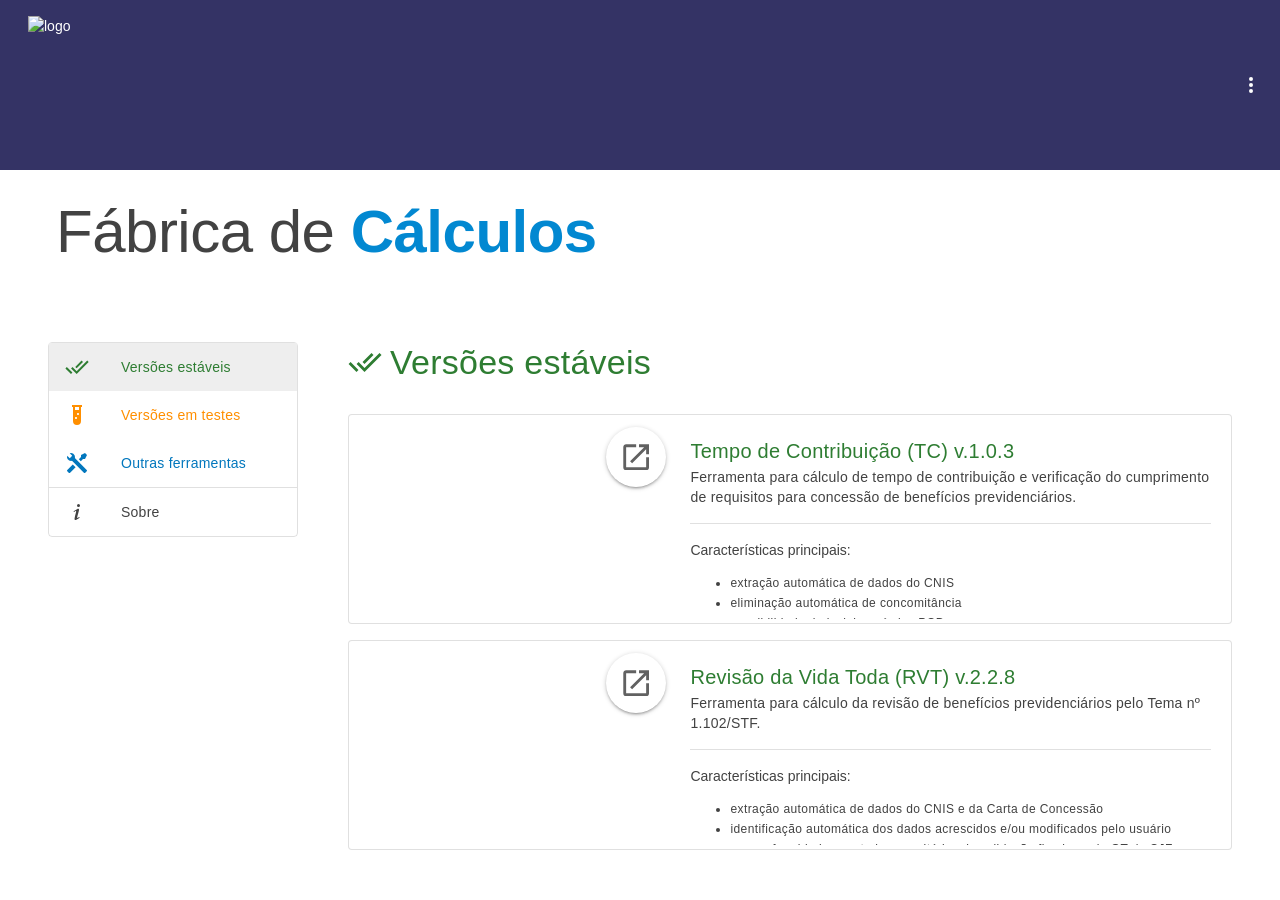
==== commit 6fda46a7: "Atualização" ====
--- a/index.html
+++ b/index.html
@@ -5,12 +5,12 @@
 <link rel="preload" as="fetch" crossorigin="anonymous" href="/principal/_payload.json">
 <style>@keyframes fadeIn{0%{opacity:0}to{opacity:1}}.fadeIn{animation-name:fadeIn}@keyframes fadeOut{0%{opacity:1}to{opacity:0}}.fadeOut{animation-name:fadeOut}</style>
 <style>*,:after,:before{-webkit-tap-highlight-color:transparent;-moz-tap-highlight-color:transparent;box-sizing:inherit}#q-app,body,html{direction:ltr;width:100%}body.platform-ios.within-iframe,body.platform-ios.within-iframe #q-app{min-width:100%;width:100px}body,html{box-sizing:border-box;margin:0}article,aside,details,figcaption,figure,footer,header,main,menu,nav,section,summary{display:block}abbr[title]{border-bottom:none;text-decoration:underline;-webkit-text-decoration:underline dotted;text-decoration:underline dotted}img{border-style:none}code,kbd,pre,samp{font-family:monospace,monospace;font-size:1em}hr{box-sizing:content-box;height:0;overflow:visible}button,input,optgroup,select,textarea{font:inherit;font-family:inherit;margin:0}optgroup{font-weight:700}button,input,select{overflow:visible;text-transform:none}button::-moz-focus-inner,input::-moz-focus-inner{border:0;padding:0}button:-moz-focusring,input:-moz-focusring{outline:1px dotted ButtonText}fieldset{padding:.35em .75em .625em}legend{box-sizing:border-box;color:inherit;display:table;max-width:100%;padding:0;white-space:normal}progress{vertical-align:baseline}textarea{overflow:auto}input[type=search]::-webkit-search-cancel-button,input[type=search]::-webkit-search-decoration{-webkit-appearance:none}.q-icon{word-wrap:normal;fill:currentColor;box-sizing:content-box;direction:ltr;flex-shrink:0;height:1em;letter-spacing:normal;line-height:1;position:relative;text-align:center;text-transform:none;white-space:nowrap;width:1em}.q-icon:after,.q-icon:before{align-items:center;display:flex!important;height:100%;justify-content:center;width:100%}.q-icon>img,.q-icon>svg{height:100%;width:100%}.material-icons,.material-icons-outlined,.material-icons-round,.material-icons-sharp,.material-symbols-outlined,.material-symbols-rounded,.material-symbols-sharp,.q-icon{align-items:center;cursor:inherit;display:inline-flex;font-size:inherit;justify-content:center;-webkit-user-select:none;user-select:none;vertical-align:middle}.q-panel,.q-panel>div{height:100%;width:100%}.q-panel-parent{overflow:hidden;position:relative}.q-loading-bar{background:#f44336;position:fixed;transition:transform .5s cubic-bezier(0,0,.2,1),opacity .5s;z-index:9998}.q-loading-bar--top{left:0;right:0;top:0;width:100%}.q-loading-bar--bottom{bottom:0;left:0;right:0;width:100%}.q-loading-bar--right{bottom:0;height:100%;right:0;top:0}.q-loading-bar--left{bottom:0;height:100%;left:0;top:0}.q-avatar{border-radius:50%;display:inline-block;font-size:48px;height:1em;position:relative;vertical-align:middle;width:1em}.q-avatar__content{font-size:.5em;line-height:.5em}.q-avatar img:not(.q-icon):not(.q-img__image),.q-avatar__content{border-radius:inherit;height:inherit;width:inherit}.q-avatar--square{border-radius:0}.q-badge{background-color:var(--q-primary);border-radius:4px;color:#fff;font-size:12px;font-weight:400;line-height:12px;min-height:12px;padding:2px 6px;vertical-align:baseline}.q-badge--single-line{white-space:nowrap}.q-badge--multi-line{word-wrap:break-word;word-break:break-all}.q-badge--floating{cursor:inherit;position:absolute;right:-3px;top:-4px}.q-badge--transparent{opacity:.8}.q-badge--outline{background-color:transparent;border:1px solid}.q-badge--rounded{border-radius:1em}.q-banner{background:#fff;min-height:54px;padding:8px 16px}.q-banner--top-padding{padding-top:14px}.q-banner__avatar{min-width:1px!important}.q-banner__avatar>.q-avatar{font-size:46px}.q-banner__avatar>.q-icon{font-size:40px}.q-banner__actions.col-auto,.q-banner__avatar:not(:empty)+.q-banner__content{padding-left:16px}.q-banner__actions.col-all .q-btn-item{margin:4px 0 0 4px}.q-banner--dense{min-height:32px;padding:8px}.q-banner--dense.q-banner--top-padding{padding-top:12px}.q-banner--dense .q-banner__avatar>.q-avatar,.q-banner--dense .q-banner__avatar>.q-icon{font-size:28px}.q-banner--dense .q-banner__actions.col-auto,.q-banner--dense .q-banner__avatar:not(:empty)+.q-banner__content{padding-left:8px}.q-bar{background:rgba(0,0,0,.2)}.q-bar>.q-icon{margin-left:2px}.q-bar>div,.q-bar>div+.q-icon{margin-left:8px}.q-bar>.q-btn{margin-left:2px}.q-bar>.q-btn:first-child,.q-bar>.q-icon:first-child,.q-bar>div:first-child{margin-left:0}.q-bar--standard{font-size:18px;height:32px;padding:0 12px}.q-bar--standard>div{font-size:16px}.q-bar--standard .q-btn{font-size:11px}.q-bar--dense{font-size:14px;height:24px;padding:0 8px}.q-bar--dense .q-btn{font-size:8px}.q-bar--dark{background:hsla(0,0%,100%,.15)}.q-breadcrumbs__el{color:inherit}.q-breadcrumbs__el-icon{font-size:125%}.q-breadcrumbs__el-icon--with-label{margin-right:8px}[dir=rtl] .q-breadcrumbs__separator .q-icon{transform:scaleX(-1)}.q-btn{align-items:stretch;background:transparent;border:0;color:inherit;cursor:default;display:inline-flex;flex-direction:column;font-size:14px;font-weight:500;height:auto;line-height:1.715em;min-height:2.572em;outline:0;padding:4px 16px;position:relative;text-align:center;text-decoration:none;text-transform:uppercase;vertical-align:middle;width:auto}.q-btn .q-icon,.q-btn .q-spinner{font-size:1.715em}.q-btn.disabled{opacity:.7!important}.q-btn:before{border-radius:inherit;bottom:0;box-shadow:0 1px 5px rgba(0,0,0,.2),0 2px 2px rgba(0,0,0,.14),0 3px 1px -2px rgba(0,0,0,.12);content:"";display:block;left:0;position:absolute;right:0;top:0}.q-btn--actionable{cursor:pointer}.q-btn--actionable.q-btn--standard:before{transition:box-shadow .3s cubic-bezier(.25,.8,.5,1)}.q-btn--actionable.q-btn--standard.q-btn--active:before,.q-btn--actionable.q-btn--standard:active:before{box-shadow:0 3px 5px -1px rgba(0,0,0,.2),0 5px 8px rgba(0,0,0,.14),0 1px 14px rgba(0,0,0,.12)}.q-btn--no-uppercase{text-transform:none}.q-btn--rectangle{border-radius:3px}.q-btn--outline{background:transparent!important}.q-btn--outline:before{border:1px solid}.q-btn--push{border-radius:7px}.q-btn--push:before{border-bottom:3px solid rgba(0,0,0,.15)}.q-btn--push.q-btn--actionable{transition:transform .3s cubic-bezier(.25,.8,.5,1)}.q-btn--push.q-btn--actionable:before{transition:border-width .3s cubic-bezier(.25,.8,.5,1)}.q-btn--push.q-btn--actionable.q-btn--active,.q-btn--push.q-btn--actionable:active{transform:translateY(2px)}.q-btn--push.q-btn--actionable.q-btn--active:before,.q-btn--push.q-btn--actionable:active:before{border-bottom-width:0}.q-btn--rounded{border-radius:28px}.q-btn--round{border-radius:50%;min-height:3em;min-width:3em;padding:0}.q-btn--square{border-radius:0}.q-btn--flat:before,.q-btn--outline:before,.q-btn--unelevated:before{box-shadow:none}.q-btn--dense{min-height:2em;padding:.285em}.q-btn--dense.q-btn--round{min-height:2.4em;min-width:2.4em;padding:0}.q-btn--dense .on-left{margin-right:6px}.q-btn--dense .on-right{margin-left:6px}.q-btn--fab .q-icon,.q-btn--fab-mini .q-icon{font-size:24px}.q-btn--fab{min-height:56px;min-width:56px;padding:16px}.q-btn--fab .q-icon{margin:auto}.q-btn--fab-mini{min-height:40px;min-width:40px;padding:8px}.q-btn__content{transition:opacity .3s;z-index:0}.q-btn__content--hidden{opacity:0;pointer-events:none}.q-btn__progress{border-radius:inherit;z-index:0}.q-btn__progress-indicator{background:hsla(0,0%,100%,.25);transform:translateX(-100%);z-index:-1}.q-btn__progress--dark .q-btn__progress-indicator{background:rgba(0,0,0,.2)}.q-btn--flat .q-btn__progress-indicator,.q-btn--outline .q-btn__progress-indicator{background:currentColor;opacity:.2}.q-btn-dropdown--split .q-btn-dropdown__arrow-container{padding:0 4px}.q-btn-dropdown--split .q-btn-dropdown__arrow-container.q-btn--outline{border-left:1px solid}.q-btn-dropdown--split .q-btn-dropdown__arrow-container:not(.q-btn--outline){border-left:1px solid hsla(0,0%,100%,.3)}.q-btn-dropdown--simple *+.q-btn-dropdown__arrow{margin-left:8px}.q-btn-dropdown__arrow{transition:transform .28s}.q-btn-dropdown--current{flex-grow:1}.q-btn-group{border-radius:3px;box-shadow:0 1px 5px rgba(0,0,0,.2),0 2px 2px rgba(0,0,0,.14),0 3px 1px -2px rgba(0,0,0,.12);vertical-align:middle}.q-btn-group>.q-btn-item{align-self:stretch;border-radius:inherit}.q-btn-group>.q-btn-item:before{box-shadow:none}.q-btn-group>.q-btn-item .q-badge--floating{right:0}.q-btn-group>.q-btn-group{box-shadow:none}.q-btn-group>.q-btn-group:first-child>.q-btn:first-child{border-bottom-left-radius:inherit;border-top-left-radius:inherit}.q-btn-group>.q-btn-group:last-child>.q-btn:last-child{border-bottom-right-radius:inherit;border-top-right-radius:inherit}.q-btn-group>.q-btn-group:not(:first-child)>.q-btn:first-child:before{border-left:0}.q-btn-group>.q-btn-group:not(:last-child)>.q-btn:last-child:before{border-right:0}.q-btn-group>.q-btn-item:not(:last-child){border-bottom-right-radius:0;border-top-right-radius:0}.q-btn-group>.q-btn-item:not(:first-child){border-bottom-left-radius:0;border-top-left-radius:0}.q-btn-group>.q-btn-item.q-btn--standard:before{z-index:-1}.q-btn-group--push{border-radius:7px}.q-btn-group--push>.q-btn--push.q-btn--actionable{transform:none}.q-btn-group--push>.q-btn--push.q-btn--actionable .q-btn__content{transition:margin-top .3s cubic-bezier(.25,.8,.5,1),margin-bottom .3s cubic-bezier(.25,.8,.5,1)}.q-btn-group--push>.q-btn--push.q-btn--actionable.q-btn--active .q-btn__content,.q-btn-group--push>.q-btn--push.q-btn--actionable:active .q-btn__content{margin-bottom:-2px;margin-top:2px}.q-btn-group--rounded{border-radius:28px}.q-btn-group--square{border-radius:0}.q-btn-group--flat,.q-btn-group--outline,.q-btn-group--unelevated{box-shadow:none}.q-btn-group--outline>.q-separator{display:none}.q-btn-group--outline>.q-btn-item+.q-btn-item:before{border-left:0}.q-btn-group--outline>.q-btn-item:not(:last-child):before{border-right:0}.q-btn-group--stretch{align-self:stretch;border-radius:0}.q-btn-group--glossy>.q-btn-item{background-image:linear-gradient(180deg,hsla(0,0%,100%,.3),hsla(0,0%,100%,0) 50%,rgba(0,0,0,.12) 51%,rgba(0,0,0,.04))!important}.q-btn-group--spread>.q-btn-group{display:flex!important}.q-btn-group--spread>.q-btn-group>.q-btn-item:not(.q-btn-dropdown__arrow-container),.q-btn-group--spread>.q-btn-item{flex:10000 1 0%;max-width:100%;min-width:0;width:auto}.q-btn-toggle,.q-card{position:relative}.q-card{background:#fff;border-radius:4px;box-shadow:0 1px 5px rgba(0,0,0,.2),0 2px 2px rgba(0,0,0,.14),0 3px 1px -2px rgba(0,0,0,.12);vertical-align:top}.q-card>div:first-child,.q-card>img:first-child{border-top:0;border-top-left-radius:inherit;border-top-right-radius:inherit}.q-card>div:last-child,.q-card>img:last-child{border-bottom:0;border-bottom-left-radius:inherit;border-bottom-right-radius:inherit}.q-card>div:not(:first-child),.q-card>img:not(:first-child){border-top-left-radius:0;border-top-right-radius:0}.q-card>div:not(:last-child),.q-card>img:not(:last-child){border-bottom-left-radius:0;border-bottom-right-radius:0}.q-card>div{border-left:0;border-right:0;box-shadow:none}.q-card--bordered{border:1px solid rgba(0,0,0,.12)}.q-card--dark{border-color:hsla(0,0%,100%,.28);box-shadow:0 1px 5px hsla(0,0%,100%,.2),0 2px 2px hsla(0,0%,100%,.14),0 3px 1px -2px hsla(0,0%,100%,.12)}.q-card__section{position:relative}.q-card__section--vert{padding:16px}.q-card__section--horiz>div:first-child,.q-card__section--horiz>img:first-child{border-bottom-left-radius:inherit;border-top-left-radius:inherit}.q-card__section--horiz>div:last-child,.q-card__section--horiz>img:last-child{border-bottom-right-radius:inherit;border-top-right-radius:inherit}.q-card__section--horiz>div:not(:first-child),.q-card__section--horiz>img:not(:first-child){border-bottom-left-radius:0;border-top-left-radius:0}.q-card__section--horiz>div:not(:last-child),.q-card__section--horiz>img:not(:last-child){border-bottom-right-radius:0;border-top-right-radius:0}.q-card__section--horiz>div{border-bottom:0;border-top:0;box-shadow:none}.q-card__actions{align-items:center;padding:8px}.q-card__actions .q-btn--rectangle{padding:0 8px}.q-card__actions--horiz>.q-btn-group+.q-btn-item,.q-card__actions--horiz>.q-btn-item+.q-btn-group,.q-card__actions--horiz>.q-btn-item+.q-btn-item{margin-left:8px}.q-card__actions--vert>.q-btn-item.q-btn--round{align-self:center}.q-card__actions--vert>.q-btn-group+.q-btn-item,.q-card__actions--vert>.q-btn-item+.q-btn-group,.q-card__actions--vert>.q-btn-item+.q-btn-item{margin-top:4px}.q-card__actions--vert>.q-btn-group>.q-btn-item{flex-grow:1}.q-card>img{border:0;display:block;max-width:100%;width:100%}.q-carousel{background-color:#fff;height:400px}.q-carousel__slide{background-position:50%;background-size:cover;min-height:100%}.q-carousel .q-carousel--padding,.q-carousel__slide{padding:16px}.q-carousel__slides-container{height:100%}.q-carousel__control{color:#fff}.q-carousel__arrow{pointer-events:none}.q-carousel__arrow .q-icon{font-size:28px}.q-carousel__arrow .q-btn{pointer-events:all}.q-carousel__next-arrow--horizontal,.q-carousel__prev-arrow--horizontal{bottom:16px;top:16px}.q-carousel__prev-arrow--horizontal{left:16px}.q-carousel__next-arrow--horizontal{right:16px}.q-carousel__next-arrow--vertical,.q-carousel__prev-arrow--vertical{left:16px;right:16px}.q-carousel__prev-arrow--vertical{top:16px}.q-carousel__next-arrow--vertical{bottom:16px}.q-carousel__navigation--bottom,.q-carousel__navigation--top{left:16px;overflow-x:auto;overflow-y:hidden;right:16px}.q-carousel__navigation--top{top:16px}.q-carousel__navigation--bottom{bottom:16px}.q-carousel__navigation--left,.q-carousel__navigation--right{bottom:16px;overflow-x:hidden;overflow-y:auto;top:16px}.q-carousel__navigation--left>.q-carousel__navigation-inner,.q-carousel__navigation--right>.q-carousel__navigation-inner{flex-direction:column}.q-carousel__navigation--left{left:16px}.q-carousel__navigation--right{right:16px}.q-carousel__navigation-inner{flex:1 1 auto}.q-carousel__navigation .q-btn{margin:6px 4px;padding:5px}.q-carousel__navigation-icon--inactive{opacity:.7}.q-carousel .q-carousel__thumbnail{border:1px solid transparent;border-radius:4px;cursor:pointer;display:inline-block;height:50px;margin:2px;opacity:.7;transition:opacity .3s;vertical-align:middle;width:auto}.q-carousel .q-carousel__thumbnail--active,.q-carousel .q-carousel__thumbnail:hover{opacity:1}.q-carousel .q-carousel__thumbnail--active{border-color:currentColor;cursor:default}.q-carousel--arrows-vertical .q-carousel--padding,.q-carousel--arrows-vertical.q-carousel--with-padding .q-carousel__slide,.q-carousel--navigation-top .q-carousel--padding,.q-carousel--navigation-top.q-carousel--with-padding .q-carousel__slide{padding-top:60px}.q-carousel--arrows-vertical .q-carousel--padding,.q-carousel--arrows-vertical.q-carousel--with-padding .q-carousel__slide,.q-carousel--navigation-bottom .q-carousel--padding,.q-carousel--navigation-bottom.q-carousel--with-padding .q-carousel__slide{padding-bottom:60px}.q-carousel--arrows-horizontal .q-carousel--padding,.q-carousel--arrows-horizontal.q-carousel--with-padding .q-carousel__slide,.q-carousel--navigation-left .q-carousel--padding,.q-carousel--navigation-left.q-carousel--with-padding .q-carousel__slide{padding-left:60px}.q-carousel--arrows-horizontal .q-carousel--padding,.q-carousel--arrows-horizontal.q-carousel--with-padding .q-carousel__slide,.q-carousel--navigation-right .q-carousel--padding,.q-carousel--navigation-right.q-carousel--with-padding .q-carousel__slide{padding-right:60px}.q-carousel.fullscreen{height:100%}.q-message-label,.q-message-name,.q-message-stamp{font-size:small}.q-message-label{margin:24px 0;text-align:center}.q-message-stamp{color:inherit;display:none;margin-top:4px;opacity:.6}.q-message-avatar{border-radius:50%;height:48px;min-width:48px;width:48px}.q-message{margin-bottom:8px}.q-message:first-child .q-message-label{margin-top:0}.q-message-avatar--received{margin-right:8px}.q-message-text--received{border-radius:4px 4px 4px 0;color:#81c784}.q-message-text--received:last-child:before{border-bottom:8px solid;border-left:8px solid transparent;border-right:0 solid transparent;right:100%}.q-message-text-content--received{color:#000}.q-message-name--sent{text-align:right}.q-message-avatar--sent{margin-left:8px}.q-message-container--sent{flex-direction:row-reverse}.q-message-text--sent{border-radius:4px 4px 0 4px;color:#e0e0e0}.q-message-text--sent:last-child:before{border-bottom:8px solid;border-left:0 solid transparent;border-right:8px solid transparent;left:100%}.q-message-text-content--sent{color:#000}.q-message-text{background:currentColor;line-height:1.2;padding:8px;position:relative;word-break:break-word}.q-message-text+.q-message-text{margin-top:3px}.q-message-text:last-child{min-height:48px}.q-message-text:last-child .q-message-stamp{display:block}.q-message-text:last-child:before{bottom:0;content:"";height:0;position:absolute;width:0}.q-checkbox{vertical-align:middle}.q-checkbox__native{height:1px;width:1px}.q-checkbox__bg,.q-checkbox__icon-container{-webkit-user-select:none;user-select:none}.q-checkbox__bg{border:2px solid;border-radius:2px;height:50%;left:25%;-webkit-print-color-adjust:exact;top:25%;transition:background .22s cubic-bezier(0,0,.2,1) 0ms;width:50%}.q-checkbox__icon{color:currentColor;font-size:.5em}.q-checkbox__svg{color:#fff}.q-checkbox__truthy{stroke:currentColor;stroke-width:3.12px;stroke-dashoffset:29.78334;stroke-dasharray:29.78334}.q-checkbox__indet{fill:currentColor;transform:rotate(-280deg) scale(0);transform-origin:50% 50%}.q-checkbox__inner{border-radius:50%;color:rgba(0,0,0,.54);font-size:40px;height:1em;min-width:1em;outline:0;width:1em}.q-checkbox__inner--indet,.q-checkbox__inner--truthy{color:var(--q-primary)}.q-checkbox__inner--indet .q-checkbox__bg,.q-checkbox__inner--truthy .q-checkbox__bg{background:currentColor}.q-checkbox__inner--truthy path{stroke-dashoffset:0;transition:stroke-dashoffset .18s cubic-bezier(.4,0,.6,1) 0ms}.q-checkbox__inner--indet .q-checkbox__indet{transform:rotate(0) scale(1);transition:transform .22s cubic-bezier(0,0,.2,1) 0ms}.q-checkbox.disabled{opacity:.75!important}.q-checkbox--dark .q-checkbox__inner{color:hsla(0,0%,100%,.7)}.q-checkbox--dark .q-checkbox__inner:before{opacity:.32!important}.q-checkbox--dark .q-checkbox__inner--indet,.q-checkbox--dark .q-checkbox__inner--truthy{color:var(--q-primary)}.q-checkbox--dense .q-checkbox__inner{height:.5em;min-width:.5em;width:.5em}.q-checkbox--dense .q-checkbox__bg{height:90%;left:5%;top:5%;width:90%}.q-checkbox--dense .q-checkbox__label{padding-left:.5em}.q-checkbox--dense.reverse .q-checkbox__label{padding-left:0;padding-right:.5em}body.desktop .q-checkbox:not(.disabled) .q-checkbox__inner:before{background:currentColor;border-radius:50%;bottom:0;content:"";left:0;opacity:.12;position:absolute;right:0;top:0;transform:scale3d(0,0,1);transition:transform .22s cubic-bezier(0,0,.2,1)}body.desktop .q-checkbox:not(.disabled):focus .q-checkbox__inner:before,body.desktop .q-checkbox:not(.disabled):hover .q-checkbox__inner:before{transform:scaleX(1)}body.desktop .q-checkbox--dense:not(.disabled):focus .q-checkbox__inner:before,body.desktop .q-checkbox--dense:not(.disabled):hover .q-checkbox__inner:before{transform:scale3d(1.4,1.4,1)}.q-chip{background:#e0e0e0;border-radius:16px;color:rgba(0,0,0,.87);font-size:14px;height:2em;margin:4px;max-width:100%;outline:0;padding:.5em .9em;position:relative;vertical-align:middle}.q-chip--colored .q-chip__icon,.q-chip--dark .q-chip__icon{color:inherit}.q-chip--outline{background:transparent!important;border:1px solid}.q-chip .q-avatar{border-radius:16px;font-size:2em;margin-left:-.45em;margin-right:.2em}.q-chip--selected .q-avatar{display:none}.q-chip__icon{color:rgba(0,0,0,.54);font-size:1.5em;margin:-.2em}.q-chip__icon--left{margin-right:.2em}.q-chip__icon--right{margin-left:.2em}.q-chip__icon--remove{margin-left:.1em;margin-right:-.5em;opacity:.6;outline:0}.q-chip__icon--remove:focus,.q-chip__icon--remove:hover{opacity:1}.q-chip__content{white-space:nowrap}.q-chip--dense{border-radius:12px;height:1.5em;padding:0 .4em}.q-chip--dense .q-avatar{border-radius:12px;font-size:1.5em;margin-left:-.27em;margin-right:.1em}.q-chip--dense .q-chip__icon{font-size:1.25em}.q-chip--dense .q-chip__icon--left{margin-right:.195em}.q-chip--dense .q-chip__icon--remove{margin-right:-.25em}.q-chip--square{border-radius:4px}.q-chip--square .q-avatar{border-radius:3px 0 0 3px}body.desktop .q-chip--clickable:focus{box-shadow:0 1px 3px rgba(0,0,0,.2),0 1px 1px rgba(0,0,0,.14),0 2px 1px -1px rgba(0,0,0,.12)}body.desktop.body--dark .q-chip--clickable:focus{box-shadow:0 1px 3px hsla(0,0%,100%,.2),0 1px 1px hsla(0,0%,100%,.14),0 2px 1px -1px hsla(0,0%,100%,.12)}.q-circular-progress{display:inline-block;height:1em;line-height:1;position:relative;vertical-align:middle;width:1em}.q-circular-progress.q-focusable{border-radius:50%}.q-circular-progress__svg{height:100%;width:100%}.q-circular-progress__text{font-size:.25em}.q-circular-progress--indeterminate .q-circular-progress__svg{animation:q-spin 2s linear infinite;transform-origin:50% 50%}.q-circular-progress--indeterminate .q-circular-progress__circle{stroke-dasharray:1 400;stroke-dashoffset:0;animation:q-circular-progress-circle 1.5s ease-in-out infinite}@keyframes q-circular-progress-circle{0%{stroke-dasharray:1,400;stroke-dashoffset:0}50%{stroke-dasharray:400,400;stroke-dashoffset:-100}to{stroke-dasharray:400,400;stroke-dashoffset:-300}}.q-color-picker{background:#fff;border-radius:4px;box-shadow:0 1px 5px rgba(0,0,0,.2),0 2px 2px rgba(0,0,0,.14),0 3px 1px -2px rgba(0,0,0,.12);max-width:350px;min-width:180px;overflow:hidden;vertical-align:top}.q-color-picker .q-tab{padding:0!important}.q-color-picker--bordered{border:1px solid rgba(0,0,0,.12)}.q-color-picker__header-tabs{height:32px}.q-color-picker__header input{border:0;line-height:24px}.q-color-picker__header .q-tab{height:32px!important;min-height:32px!important}.q-color-picker__header .q-tab--inactive{background:linear-gradient(0deg,rgba(0,0,0,.3) 0,rgba(0,0,0,.15) 25%,rgba(0,0,0,.1))}.q-color-picker__error-icon{bottom:2px;font-size:24px;opacity:0;right:2px;transition:opacity .3s ease-in}.q-color-picker__header-content{background:#fff;position:relative}.q-color-picker__header-content--light{color:#000}.q-color-picker__header-content--dark{color:#fff}.q-color-picker__header-content--dark .q-tab--inactive:before{background:hsla(0,0%,100%,.2);bottom:0;content:"";left:0;position:absolute;right:0;top:0}.q-color-picker__header-banner{height:36px}.q-color-picker__header-bg{background:#fff;background-image:url("[data-uri]")!important}.q-color-picker__footer{height:36px}.q-color-picker__footer .q-tab{height:36px!important;min-height:36px!important}.q-color-picker__footer .q-tab--inactive{background:linear-gradient(180deg,rgba(0,0,0,.3) 0,rgba(0,0,0,.15) 25%,rgba(0,0,0,.1))}.q-color-picker__spectrum{height:100%;width:100%}.q-color-picker__spectrum-tab{padding:0!important}.q-color-picker__spectrum-white{background:linear-gradient(90deg,#fff,hsla(0,0%,100%,0))}.q-color-picker__spectrum-black{background:linear-gradient(0deg,#000,transparent)}.q-color-picker__spectrum-circle{border-radius:50%;box-shadow:0 0 0 1.5px #fff,inset 0 0 1px 1px rgba(0,0,0,.3),0 0 1px 2px rgba(0,0,0,.4);height:10px;transform:translate(-5px,-5px);width:10px}.q-color-picker__hue .q-slider__track{background:linear-gradient(90deg,red 0,#ff0 17%,#0f0 33%,#0ff 50%,#00f 67%,#f0f 83%,red)!important;opacity:1}.q-color-picker__alpha .q-slider__track-container{padding-top:0}.q-color-picker__alpha .q-slider__track:before{background:linear-gradient(90deg,hsla(0,0%,100%,0),#757575);border-radius:inherit;bottom:0;content:"";left:0;position:absolute;right:0;top:0}.q-color-picker__sliders{padding:0 16px}.q-color-picker__sliders .q-slider__thumb{color:#424242}.q-color-picker__sliders .q-slider__thumb path{stroke-width:2px;fill:transparent}.q-color-picker__sliders .q-slider--active path{stroke-width:3px}.q-color-picker__tune-tab .q-slider{margin-left:18px;margin-right:18px}.q-color-picker__tune-tab input{border:1px solid #e0e0e0;border-radius:4px;font-size:11px;width:3.5em}.q-color-picker__palette-tab{padding:0!important}.q-color-picker__palette-rows--editable .q-color-picker__cube{cursor:pointer}.q-color-picker__cube{padding-bottom:10%;width:10%!important}.q-color-picker input{background:transparent;color:inherit;outline:0;text-align:center}.q-color-picker .q-tabs{overflow:hidden}.q-color-picker .q-tab--active{box-shadow:0 0 14px 3px rgba(0,0,0,.2)}.q-color-picker .q-tab--active .q-focus-helper,.q-color-picker .q-tab__indicator{display:none}.q-color-picker .q-tab-panels{background:inherit}.q-color-picker--dark{box-shadow:0 1px 5px hsla(0,0%,100%,.2),0 2px 2px hsla(0,0%,100%,.14),0 3px 1px -2px hsla(0,0%,100%,.12)}.q-color-picker--dark .q-color-picker__tune-tab input{border:1px solid hsla(0,0%,100%,.3)}.q-color-picker--dark .q-slider__thumb{color:#fafafa}.q-date{background:#fff;border-radius:4px;box-shadow:0 1px 5px rgba(0,0,0,.2),0 2px 2px rgba(0,0,0,.14),0 3px 1px -2px rgba(0,0,0,.12);display:inline-flex;max-width:100%;min-width:290px;width:290px}.q-date--bordered{border:1px solid rgba(0,0,0,.12)}.q-date__header{background-color:var(--q-primary);border-top-left-radius:inherit;color:#fff;padding:16px}.q-date__actions{padding:0 16px 16px}.q-date__content,.q-date__main{outline:0}.q-date__content .q-btn{font-weight:400}.q-date__header-link{opacity:.64;outline:0;transition:opacity .3s ease-out}.q-date__header-link--active,.q-date__header-link:focus,.q-date__header-link:hover{opacity:1}.q-date__header-subtitle{font-size:14px;letter-spacing:.00938em;line-height:1.75}.q-date__header-title-label{font-size:24px;letter-spacing:.00735em;line-height:1.2}.q-date__view{height:100%;min-height:290px;padding:16px;width:100%}.q-date__navigation{height:12.5%}.q-date__navigation>div:first-child{justify-content:flex-end;min-width:24px;width:8%}.q-date__navigation>div:last-child{justify-content:flex-start;min-width:24px;width:8%}.q-date__calendar-weekdays{height:12.5%}.q-date__calendar-weekdays>div{font-size:12px;opacity:.38}.q-date__calendar-item{align-items:center;display:inline-flex;height:12.5%!important;justify-content:center;padding:1px;position:relative;vertical-align:middle;width:14.285%!important}.q-date__calendar-item:after{border:1px dashed transparent;bottom:1px;content:"";left:0;pointer-events:none;position:absolute;right:0;top:1px}.q-date__calendar-item button,.q-date__calendar-item>div{border-radius:50%;height:30px;width:30px}.q-date__calendar-item>div{line-height:30px;text-align:center}.q-date__calendar-item>button{line-height:22px}.q-date__calendar-item--out{opacity:.18}.q-date__calendar-item--fill{visibility:hidden}.q-date__range-from:before,.q-date__range-to:before,.q-date__range:before{background-color:currentColor;bottom:1px;content:"";left:0;opacity:.3;position:absolute;right:0;top:1px}.q-date__range-from:nth-child(7n-6):before,.q-date__range-to:nth-child(7n-6):before,.q-date__range:nth-child(7n-6):before{border-bottom-left-radius:0;border-top-left-radius:0}.q-date__range-from:nth-child(7n):before,.q-date__range-to:nth-child(7n):before,.q-date__range:nth-child(7n):before{border-bottom-right-radius:0;border-top-right-radius:0}.q-date__range-from:before{left:50%}.q-date__range-to:before{right:50%}.q-date__edit-range:after{border-color:currentColor transparent}.q-date__edit-range:nth-child(7n-6):after{border-bottom-left-radius:0;border-top-left-radius:0}.q-date__edit-range:nth-child(7n):after{border-bottom-right-radius:0;border-top-right-radius:0}.q-date__edit-range-from-to:after,.q-date__edit-range-from:after{border-bottom-color:currentColor;border-bottom-left-radius:28px;border-left-color:currentColor;border-top-color:currentColor;border-top-left-radius:28px;left:4px}.q-date__edit-range-from-to:after,.q-date__edit-range-to:after{border-bottom-color:currentColor;border-bottom-right-radius:28px;border-right-color:currentColor;border-top-color:currentColor;border-top-right-radius:28px;right:4px}.q-date__calendar-days-container{height:75%;min-height:192px}.q-date__calendar-days>div{height:16.66%!important}.q-date__event{background-color:var(--q-secondary);border-radius:5px;bottom:2px;height:5px;left:50%;position:absolute;transform:translate3d(-50%,0,0);width:8px}.q-date__today{box-shadow:0 0 1px 0 currentColor}.q-date__years-content{padding:0 8px}.q-date__months-item,.q-date__years-item{flex:0 0 33.3333%}.q-date--readonly .q-date__content,.q-date--readonly .q-date__header,.q-date.disabled .q-date__content,.q-date.disabled .q-date__header{pointer-events:none}.q-date--readonly .q-date__navigation{display:none}.q-date--portrait{flex-direction:column}.q-date--portrait-standard .q-date__content{height:calc(100% - 86px)}.q-date--portrait-standard .q-date__header{border-top-right-radius:inherit;height:86px}.q-date--portrait-standard .q-date__header-title{align-items:center;height:30px}.q-date--portrait-minimal .q-date__content{height:100%}.q-date--landscape{align-items:stretch;flex-direction:row;min-width:420px}.q-date--landscape>div{display:flex;flex-direction:column}.q-date--landscape .q-date__content{height:100%}.q-date--landscape-standard{min-width:420px}.q-date--landscape-standard .q-date__header{border-bottom-left-radius:inherit;min-width:110px;width:110px}.q-date--landscape-standard .q-date__header-title{flex-direction:column}.q-date--landscape-standard .q-date__header-today{margin-left:-8px;margin-top:12px}.q-date--landscape-minimal{width:310px}.q-date--dark{border-color:hsla(0,0%,100%,.28);box-shadow:0 1px 5px hsla(0,0%,100%,.2),0 2px 2px hsla(0,0%,100%,.14),0 3px 1px -2px hsla(0,0%,100%,.12)}.q-dialog__title{font-size:1.25rem;font-weight:500;letter-spacing:.0125em;line-height:2rem}.q-dialog__progress{font-size:4rem}.q-dialog__inner{outline:0}.q-dialog__inner>div{-webkit-overflow-scrolling:touch;border-radius:4px;overflow:auto;pointer-events:all;will-change:scroll-position}.q-dialog__inner--square>div{border-radius:0!important}.q-dialog__inner>.q-card>.q-card__actions .q-btn--rectangle{min-width:64px}.q-dialog__inner--minimized{padding:24px}.q-dialog__inner--minimized>div{max-height:calc(100vh - 48px)}.q-dialog__inner--maximized>div{border-radius:0!important;height:100%;left:0!important;max-height:100vh;max-width:100vw;top:0!important;width:100%}.q-dialog__inner--bottom,.q-dialog__inner--top{padding-bottom:0!important;padding-top:0!important}.q-dialog__inner--left,.q-dialog__inner--right{padding-left:0!important;padding-right:0!important}.q-dialog__inner--left:not(.q-dialog__inner--animating)>div,.q-dialog__inner--top:not(.q-dialog__inner--animating)>div{border-top-left-radius:0}.q-dialog__inner--right:not(.q-dialog__inner--animating)>div,.q-dialog__inner--top:not(.q-dialog__inner--animating)>div{border-top-right-radius:0}.q-dialog__inner--bottom:not(.q-dialog__inner--animating)>div,.q-dialog__inner--left:not(.q-dialog__inner--animating)>div{border-bottom-left-radius:0}.q-dialog__inner--bottom:not(.q-dialog__inner--animating)>div,.q-dialog__inner--right:not(.q-dialog__inner--animating)>div{border-bottom-right-radius:0}.q-dialog__inner--fullwidth>div{max-width:100%!important;width:100%!important}.q-dialog__inner--fullheight>div{height:100%!important;max-height:100%!important}.q-dialog__backdrop{background:rgba(0,0,0,.4);outline:0;pointer-events:all;z-index:-1}body.platform-android:not(.native-mobile) .q-dialog__inner--minimized>div,body.platform-ios .q-dialog__inner--minimized>div{max-height:calc(100vh - 108px)}body.q-ios-padding .q-dialog__inner{padding-bottom:env(safe-area-inset-bottom)!important;padding-top:env(safe-area-inset-top)!important}body.q-ios-padding .q-dialog__inner>div{max-height:calc(100vh - env(safe-area-inset-top) - env(safe-area-inset-bottom))!important}@media (max-width:599.98px){.q-dialog__inner--bottom,.q-dialog__inner--top{padding-left:0;padding-right:0}.q-dialog__inner--bottom>div,.q-dialog__inner--top>div{width:100%!important}}@media (min-width:600px){.q-dialog__inner--minimized>div{max-width:560px}}.q-body--dialog{overflow:hidden}.q-bottom-sheet{padding-bottom:8px}.q-bottom-sheet__avatar{border-radius:50%}.q-bottom-sheet--list{width:400px}.q-bottom-sheet--list .q-icon,.q-bottom-sheet--list img{font-size:24px;height:24px;width:24px}.q-bottom-sheet--grid{width:700px}.q-bottom-sheet--grid .q-bottom-sheet__item{min-width:100px;padding:8px;text-align:center}.q-bottom-sheet--grid .q-bottom-sheet__empty-icon,.q-bottom-sheet--grid .q-icon,.q-bottom-sheet--grid img{font-size:48px;height:48px;margin-bottom:8px;width:48px}.q-bottom-sheet--grid .q-separator{margin:12px 0}.q-bottom-sheet__item{flex:0 0 33.3333%}@media (min-width:600px){.q-bottom-sheet__item{flex:0 0 25%}}.q-dialog-plugin{width:400px}.q-dialog-plugin__form{max-height:50vh}.q-dialog-plugin .q-card__section+.q-card__section{padding-top:0}.q-dialog-plugin--progress{text-align:center}.q-editor{background-color:#fff;border:1px solid rgba(0,0,0,.12);border-radius:4px}.q-editor.disabled{border-style:dashed}.q-editor>div:first-child,.q-editor__toolbars-container,.q-editor__toolbars-container>div:first-child{border-top-left-radius:inherit;border-top-right-radius:inherit}.q-editor__content{border-bottom-left-radius:inherit;border-bottom-right-radius:inherit;max-width:100%;min-height:10em;outline:0;overflow:auto;padding:10px}.q-editor__content pre{white-space:pre-wrap}.q-editor__content hr{background:rgba(0,0,0,.12);border:0;height:1px;margin:1px;outline:0}.q-editor__content:empty:not(:focus):before{content:attr(placeholder);opacity:.7}.q-editor__toolbar{border-bottom:1px solid rgba(0,0,0,.12);min-height:32px}.q-editor__toolbars-container{max-width:100%}.q-editor .q-btn{margin:4px}.q-editor__toolbar-group{margin:0 4px;position:relative}.q-editor__toolbar-group+.q-editor__toolbar-group:before{background:rgba(0,0,0,.12);bottom:4px;content:"";left:-4px;position:absolute;top:4px;width:1px}.q-editor__link-input{background:none;border:none;border-radius:0;color:inherit;outline:0;text-decoration:none;text-transform:none}.q-editor--flat,.q-editor--flat .q-editor__toolbar{border:0}.q-editor--dense .q-editor__toolbar-group{align-items:center;display:flex;flex-wrap:nowrap}.q-editor--dark{border-color:hsla(0,0%,100%,.28)}.q-editor--dark .q-editor__content hr{background:hsla(0,0%,100%,.28)}.q-editor--dark .q-editor__toolbar{border-color:hsla(0,0%,100%,.28)}.q-editor--dark .q-editor__toolbar-group+.q-editor__toolbar-group:before{background:hsla(0,0%,100%,.28)}.q-expansion-item__border{opacity:0}.q-expansion-item__toggle-icon{position:relative;transition:transform .3s}.q-expansion-item__toggle-icon--rotated{transform:rotate(180deg)}.q-expansion-item__toggle-focus{height:1em!important;position:relative!important;width:1em!important}.q-expansion-item__toggle-focus+.q-expansion-item__toggle-icon{margin-top:-1em}.q-expansion-item--standard.q-expansion-item--expanded>div>.q-expansion-item__border{opacity:1}.q-expansion-item--popup{transition:padding .5s}.q-expansion-item--popup>.q-expansion-item__container{border:1px solid rgba(0,0,0,.12)}.q-expansion-item--popup>.q-expansion-item__container>.q-separator{display:none}.q-expansion-item--popup.q-expansion-item--collapsed{padding:0 15px}.q-expansion-item--popup.q-expansion-item--expanded{padding:15px 0}.q-expansion-item--popup.q-expansion-item--expanded+.q-expansion-item--popup.q-expansion-item--expanded{padding-top:0}.q-expansion-item--popup.q-expansion-item--collapsed:not(:first-child)>.q-expansion-item__container{border-top-width:0}.q-expansion-item--popup.q-expansion-item--expanded+.q-expansion-item--popup.q-expansion-item--collapsed>.q-expansion-item__container{border-top-width:1px}.q-expansion-item__content>.q-card{border-radius:0;box-shadow:none}.q-expansion-item--expanded+.q-expansion-item--expanded>div>.q-expansion-item__border--top,.q-expansion-item:first-child>div>.q-expansion-item__border--top,.q-expansion-item:last-child>div>.q-expansion-item__border--bottom{opacity:0}.q-expansion-item--expanded .q-textarea--autogrow textarea{animation:q-expansion-done 0s}@keyframes q-expansion-done{0%{--q-exp-done:1}}.z-fab{z-index:990}.q-fab{position:relative;vertical-align:middle}.q-fab>.q-btn{width:100%}.q-fab--form-rounded{border-radius:28px}.q-fab--form-square{border-radius:4px}.q-fab__active-icon,.q-fab__icon{transition:opacity .4s,transform .4s}.q-fab__icon{opacity:1;transform:rotate(0deg)}.q-fab__active-icon{opacity:0;transform:rotate(-180deg)}.q-fab__label--external{padding:0 8px;position:absolute;transition:opacity .18s cubic-bezier(.65,.815,.735,.395)}.q-fab__label--external-hidden{opacity:0;pointer-events:none}.q-fab__label--external-left{left:-12px;top:50%;transform:translate(-100%,-50%)}.q-fab__label--external-right{right:-12px;top:50%;transform:translate(100%,-50%)}.q-fab__label--external-bottom{bottom:-12px;left:50%;transform:translate(-50%,100%)}.q-fab__label--external-top{left:50%;top:-12px;transform:translate(-50%,-100%)}.q-fab__label--internal{max-height:30px;padding:0;transition:font-size .12s cubic-bezier(.65,.815,.735,.395),max-height .12s cubic-bezier(.65,.815,.735,.395),opacity .07s cubic-bezier(.65,.815,.735,.395)}.q-fab__label--internal-hidden{font-size:0;opacity:0}.q-fab__label--internal-top{padding-bottom:.12em}.q-fab__label--internal-bottom{padding-top:.12em}.q-fab__label--internal-bottom.q-fab__label--internal-hidden,.q-fab__label--internal-top.q-fab__label--internal-hidden{max-height:0}.q-fab__label--internal-left{padding-left:.285em;padding-right:.571em}.q-fab__label--internal-right{padding-left:.571em;padding-right:.285em}.q-fab__icon-holder{min-height:24px;min-width:24px;position:relative}.q-fab__icon-holder--opened .q-fab__icon{opacity:0;transform:rotate(180deg)}.q-fab__icon-holder--opened .q-fab__active-icon{opacity:1;transform:rotate(0deg)}.q-fab__actions{align-items:center;align-self:center;justify-content:center;opacity:0;padding:3px;pointer-events:none;position:absolute;transition:transform .18s ease-in,opacity .18s ease-in}.q-fab__actions .q-btn{margin:5px}.q-fab__actions--right{height:56px;left:100%;margin-left:9px;transform:scale(.4) translateX(-62px);transform-origin:0 50%}.q-fab__actions--left{flex-direction:row-reverse;height:56px;margin-right:9px;right:100%;transform:scale(.4) translateX(62px);transform-origin:100% 50%}.q-fab__actions--up{bottom:100%;flex-direction:column-reverse;margin-bottom:9px;transform:scale(.4) translateY(62px);transform-origin:50% 100%;width:56px}.q-fab__actions--down{flex-direction:column;margin-top:9px;top:100%;transform:scale(.4) translateY(-62px);transform-origin:50% 0;width:56px}.q-fab__actions--down,.q-fab__actions--up{left:50%;margin-left:-28px}.q-fab__actions--opened{opacity:1;pointer-events:all;transform:scale(1) translate(.1px)}.q-fab--align-left>.q-fab__actions--down,.q-fab--align-left>.q-fab__actions--up{align-items:flex-start;left:28px}.q-fab--align-right>.q-fab__actions--down,.q-fab--align-right>.q-fab__actions--up{align-items:flex-end;left:auto;right:0}.q-field{font-size:14px}.q-field ::-ms-clear,.q-field ::-ms-reveal{display:none}.q-field--with-bottom{padding-bottom:20px}.q-field__marginal{color:rgba(0,0,0,.54);font-size:24px;height:56px}.q-field__marginal>*+*{margin-left:2px}.q-field__marginal .q-avatar{font-size:32px}.q-field__before,.q-field__prepend{padding-right:12px}.q-field__after,.q-field__append{padding-left:12px}.q-field__after:empty,.q-field__append:empty{display:none}.q-field__append+.q-field__append{padding-left:2px}.q-field__inner{text-align:left}.q-field__bottom{backface-visibility:hidden;color:rgba(0,0,0,.54);font-size:12px;line-height:1;min-height:20px;padding:8px 12px 0}.q-field__bottom--animated{bottom:0;left:0;position:absolute;right:0;transform:translateY(100%)}.q-field__messages{line-height:1}.q-field__messages>div{word-wrap:break-word;overflow-wrap:break-word;word-break:break-word}.q-field__messages>div+div{margin-top:4px}.q-field__counter{line-height:1;padding-left:8px}.q-field--item-aligned{padding:8px 16px}.q-field--item-aligned .q-field__before{min-width:56px}.q-field__control-container{height:inherit}.q-field__control{color:var(--q-primary);height:56px;max-width:100%;outline:none}.q-field__control:after,.q-field__control:before{bottom:0;content:"";left:0;pointer-events:none;position:absolute;right:0;top:0}.q-field__control:before{border-radius:inherit}.q-field__shadow{opacity:0;overflow:hidden;top:8px;transition:opacity .36s cubic-bezier(.4,0,.2,1);white-space:pre-wrap}.q-field__shadow+.q-field__native::placeholder{transition:opacity .36s cubic-bezier(.4,0,.2,1)}.q-field__shadow+.q-field__native:focus::placeholder{opacity:0}.q-field__input,.q-field__native,.q-field__prefix,.q-field__suffix{background:none;border:none;border-radius:0;color:rgba(0,0,0,.87);font-weight:400;letter-spacing:.00937em;line-height:28px;outline:0;padding:6px 0;text-decoration:inherit;text-transform:inherit}.q-field__input,.q-field__native{min-width:0;outline:0!important;-webkit-user-select:auto;user-select:auto;width:100%}.q-field__input:-webkit-autofill,.q-field__native:-webkit-autofill{-webkit-animation-fill-mode:both;-webkit-animation-name:q-autofill}.q-field__input:-webkit-autofill+.q-field__label,.q-field__native:-webkit-autofill+.q-field__label{transform:translateY(-40%) scale(.75)}.q-field__input[type=color]+.q-field__label,.q-field__input[type=date]+.q-field__label,.q-field__input[type=datetime-local]+.q-field__label,.q-field__input[type=month]+.q-field__label,.q-field__input[type=time]+.q-field__label,.q-field__input[type=week]+.q-field__label,.q-field__native[type=color]+.q-field__label,.q-field__native[type=date]+.q-field__label,.q-field__native[type=datetime-local]+.q-field__label,.q-field__native[type=month]+.q-field__label,.q-field__native[type=time]+.q-field__label,.q-field__native[type=week]+.q-field__label{transform:translateY(-40%) scale(.75)}.q-field__input:invalid,.q-field__native:invalid{box-shadow:none}.q-field__native[type=file]{line-height:1em}.q-field__input{height:0;line-height:24px;min-height:24px;padding:0}.q-field__prefix,.q-field__suffix{transition:opacity .36s cubic-bezier(.4,0,.2,1);white-space:nowrap}.q-field__prefix{padding-right:4px}.q-field__suffix{padding-left:4px}.q-field--disabled .q-placeholder,.q-field--readonly .q-placeholder{opacity:1!important}.q-field--readonly.q-field--labeled .q-field__input,.q-field--readonly.q-field--labeled .q-field__native{cursor:default}.q-field--readonly.q-field--float .q-field__input,.q-field--readonly.q-field--float .q-field__native{cursor:text}.q-field--disabled .q-field__inner{cursor:not-allowed}.q-field--disabled .q-field__control{pointer-events:none}.q-field--disabled .q-field__control>div{opacity:.6!important}.q-field--disabled .q-field__control>div,.q-field--disabled .q-field__control>div *{outline:0!important}.q-field__label{backface-visibility:hidden;color:rgba(0,0,0,.6);font-size:16px;font-weight:400;left:0;letter-spacing:.00937em;line-height:20px;max-width:100%;text-decoration:inherit;text-transform:inherit;top:18px;transform-origin:left top;transition:transform .36s cubic-bezier(.4,0,.2,1),max-width .324s cubic-bezier(.4,0,.2,1)}.q-field--float .q-field__label{max-width:133%;transform:translateY(-40%) scale(.75);transition:transform .36s cubic-bezier(.4,0,.2,1),max-width .396s cubic-bezier(.4,0,.2,1)}.q-field--highlighted .q-field__label{color:currentColor}.q-field--highlighted .q-field__shadow{opacity:.5}.q-field--filled .q-field__control{background:rgba(0,0,0,.05);border-radius:4px 4px 0 0;padding:0 12px}.q-field--filled .q-field__control:before{background:rgba(0,0,0,.05);border-bottom:1px solid rgba(0,0,0,.42);opacity:0;transition:opacity .36s cubic-bezier(.4,0,.2,1),background .36s cubic-bezier(.4,0,.2,1)}.q-field--filled .q-field__control:hover:before{opacity:1}.q-field--filled .q-field__control:after{background:currentColor;height:2px;top:auto;transform:scaleX(0);transform-origin:center bottom;transition:transform .36s cubic-bezier(.4,0,.2,1)}.q-field--filled.q-field--rounded .q-field__control{border-radius:28px 28px 0 0}.q-field--filled.q-field--highlighted .q-field__control:before{background:rgba(0,0,0,.12);opacity:1}.q-field--filled.q-field--highlighted .q-field__control:after{transform:scaleX(1)}.q-field--filled.q-field--dark .q-field__control,.q-field--filled.q-field--dark .q-field__control:before{background:hsla(0,0%,100%,.07)}.q-field--filled.q-field--dark.q-field--highlighted .q-field__control:before{background:hsla(0,0%,100%,.1)}.q-field--filled.q-field--readonly .q-field__control:before{background:transparent;border-bottom-style:dashed;opacity:1}.q-field--outlined .q-field__control{border-radius:4px;padding:0 12px}.q-field--outlined .q-field__control:before{border:1px solid rgba(0,0,0,.24);transition:border-color .36s cubic-bezier(.4,0,.2,1)}.q-field--outlined .q-field__control:hover:before{border-color:#000}.q-field--outlined .q-field__control:after{border:2px solid transparent;border-radius:inherit;height:inherit;transition:border-color .36s cubic-bezier(.4,0,.2,1)}.q-field--outlined .q-field__input:-webkit-autofill,.q-field--outlined .q-field__native:-webkit-autofill{margin-bottom:1px;margin-top:1px}.q-field--outlined.q-field--rounded .q-field__control{border-radius:28px}.q-field--outlined.q-field--highlighted .q-field__control:hover:before{border-color:transparent}.q-field--outlined.q-field--highlighted .q-field__control:after{border-color:currentColor;border-width:2px;transform:scaleX(1)}.q-field--outlined.q-field--readonly .q-field__control:before{border-style:dashed}.q-field--standard .q-field__control:before{border-bottom:1px solid rgba(0,0,0,.24);transition:border-color .36s cubic-bezier(.4,0,.2,1)}.q-field--standard .q-field__control:hover:before{border-color:#000}.q-field--standard .q-field__control:after{background:currentColor;border-bottom-left-radius:inherit;border-bottom-right-radius:inherit;height:2px;top:auto;transform:scaleX(0);transform-origin:center bottom;transition:transform .36s cubic-bezier(.4,0,.2,1)}.q-field--standard.q-field--highlighted .q-field__control:after{transform:scaleX(1)}.q-field--standard.q-field--readonly .q-field__control:before{border-bottom-style:dashed}.q-field--dark .q-field__control:before{border-color:hsla(0,0%,100%,.6)}.q-field--dark .q-field__control:hover:before{border-color:#fff}.q-field--dark .q-field__input,.q-field--dark .q-field__native,.q-field--dark .q-field__prefix,.q-field--dark .q-field__suffix{color:#fff}.q-field--dark .q-field__bottom,.q-field--dark .q-field__marginal,.q-field--dark:not(.q-field--highlighted) .q-field__label{color:hsla(0,0%,100%,.7)}.q-field--standout .q-field__control{background:rgba(0,0,0,.05);border-radius:4px;padding:0 12px;transition:box-shadow .36s cubic-bezier(.4,0,.2,1),background-color .36s cubic-bezier(.4,0,.2,1)}.q-field--standout .q-field__control:before{background:rgba(0,0,0,.07);opacity:0;transition:opacity .36s cubic-bezier(.4,0,.2,1),background .36s cubic-bezier(.4,0,.2,1)}.q-field--standout .q-field__control:hover:before{opacity:1}.q-field--standout.q-field--rounded .q-field__control{border-radius:28px}.q-field--standout.q-field--highlighted .q-field__control{background:#000;box-shadow:0 1px 5px rgba(0,0,0,.2),0 2px 2px rgba(0,0,0,.14),0 3px 1px -2px rgba(0,0,0,.12)}.q-field--standout.q-field--highlighted .q-field__append,.q-field--standout.q-field--highlighted .q-field__input,.q-field--standout.q-field--highlighted .q-field__native,.q-field--standout.q-field--highlighted .q-field__prefix,.q-field--standout.q-field--highlighted .q-field__prepend,.q-field--standout.q-field--highlighted .q-field__suffix{color:#fff}.q-field--standout.q-field--readonly .q-field__control:before{background:transparent;border:1px dashed rgba(0,0,0,.24);opacity:1}.q-field--standout.q-field--dark .q-field__control,.q-field--standout.q-field--dark .q-field__control:before{background:hsla(0,0%,100%,.07)}.q-field--standout.q-field--dark.q-field--highlighted .q-field__control{background:#fff}.q-field--standout.q-field--dark.q-field--highlighted .q-field__append,.q-field--standout.q-field--dark.q-field--highlighted .q-field__input,.q-field--standout.q-field--dark.q-field--highlighted .q-field__native,.q-field--standout.q-field--dark.q-field--highlighted .q-field__prefix,.q-field--standout.q-field--dark.q-field--highlighted .q-field__prepend,.q-field--standout.q-field--dark.q-field--highlighted .q-field__suffix{color:#000}.q-field--standout.q-field--dark.q-field--readonly .q-field__control:before{border-color:hsla(0,0%,100%,.24)}.q-field--labeled .q-field__native,.q-field--labeled .q-field__prefix,.q-field--labeled .q-field__suffix{line-height:24px;padding-bottom:8px;padding-top:24px}.q-field--labeled .q-field__shadow{top:0}.q-field--labeled:not(.q-field--float) .q-field__prefix,.q-field--labeled:not(.q-field--float) .q-field__suffix{opacity:0}.q-field--labeled:not(.q-field--float) .q-field__input::placeholder,.q-field--labeled:not(.q-field--float) .q-field__native::placeholder{color:transparent}.q-field--labeled.q-field--dense .q-field__native,.q-field--labeled.q-field--dense .q-field__prefix,.q-field--labeled.q-field--dense .q-field__suffix{padding-bottom:2px;padding-top:14px}.q-field--dense .q-field__shadow{top:0}.q-field--dense .q-field__control,.q-field--dense .q-field__marginal{height:40px}.q-field--dense .q-field__bottom{font-size:11px}.q-field--dense .q-field__label{font-size:14px;top:10px}.q-field--dense .q-field__before,.q-field--dense .q-field__prepend{padding-right:6px}.q-field--dense .q-field__after,.q-field--dense .q-field__append{padding-left:6px}.q-field--dense .q-field__append+.q-field__append{padding-left:2px}.q-field--dense .q-field__marginal .q-avatar{font-size:24px}.q-field--dense.q-field--float .q-field__label{transform:translateY(-30%) scale(.75)}.q-field--dense .q-field__input:-webkit-autofill+.q-field__label,.q-field--dense .q-field__native:-webkit-autofill+.q-field__label{transform:translateY(-30%) scale(.75)}.q-field--dense .q-field__input[type=color]+.q-field__label,.q-field--dense .q-field__input[type=date]+.q-field__label,.q-field--dense .q-field__input[type=datetime-local]+.q-field__label,.q-field--dense .q-field__input[type=month]+.q-field__label,.q-field--dense .q-field__input[type=time]+.q-field__label,.q-field--dense .q-field__input[type=week]+.q-field__label,.q-field--dense .q-field__native[type=color]+.q-field__label,.q-field--dense .q-field__native[type=date]+.q-field__label,.q-field--dense .q-field__native[type=datetime-local]+.q-field__label,.q-field--dense .q-field__native[type=month]+.q-field__label,.q-field--dense .q-field__native[type=time]+.q-field__label,.q-field--dense .q-field__native[type=week]+.q-field__label{transform:translateY(-30%) scale(.75)}.q-field--borderless .q-field__bottom,.q-field--borderless.q-field--dense .q-field__control,.q-field--standard .q-field__bottom,.q-field--standard.q-field--dense .q-field__control{padding-left:0;padding-right:0}.q-field--error .q-field__label{animation:q-field-label .36s}.q-field--error .q-field__bottom{color:var(--q-negative)}.q-field__focusable-action{background:transparent;border:0;color:inherit;cursor:pointer;opacity:.6;outline:0!important;padding:0}.q-field__focusable-action:focus,.q-field__focusable-action:hover{opacity:1}.q-field--auto-height .q-field__control{height:auto}.q-field--auto-height .q-field__control,.q-field--auto-height .q-field__native{min-height:56px}.q-field--auto-height .q-field__native{align-items:center}.q-field--auto-height .q-field__control-container{padding-top:0}.q-field--auto-height .q-field__native,.q-field--auto-height .q-field__prefix,.q-field--auto-height .q-field__suffix{line-height:18px}.q-field--auto-height.q-field--labeled .q-field__control-container{padding-top:24px}.q-field--auto-height.q-field--labeled .q-field__shadow{top:24px}.q-field--auto-height.q-field--labeled .q-field__native,.q-field--auto-height.q-field--labeled .q-field__prefix,.q-field--auto-height.q-field--labeled .q-field__suffix{padding-top:0}.q-field--auto-height.q-field--labeled .q-field__native{min-height:24px}.q-field--auto-height.q-field--dense .q-field__control,.q-field--auto-height.q-field--dense .q-field__native{min-height:40px}.q-field--auto-height.q-field--dense.q-field--labeled .q-field__control-container{padding-top:14px}.q-field--auto-height.q-field--dense.q-field--labeled .q-field__shadow{top:14px}.q-field--auto-height.q-field--dense.q-field--labeled .q-field__native{min-height:24px}.q-field--square .q-field__control{border-radius:0!important}.q-transition--field-message-enter-active,.q-transition--field-message-leave-active{transition:transform .6s cubic-bezier(.86,0,.07,1),opacity .6s cubic-bezier(.86,0,.07,1)}.q-transition--field-message-enter-from,.q-transition--field-message-leave-to{opacity:0;transform:translateY(-10px)}.q-transition--field-message-leave-active,.q-transition--field-message-leave-from{position:absolute}@keyframes q-field-label{40%{margin-left:2px}60%,80%{margin-left:-2px}70%,90%{margin-left:2px}}@keyframes q-autofill{to{background:transparent;color:inherit}}.q-file .q-field__native{overflow:hidden;word-break:break-all}.q-file .q-field__input{opacity:0!important}.q-file .q-field__input::-webkit-file-upload-button{cursor:pointer}.q-file__filler{border:none;padding:0;visibility:hidden;width:100%}.q-file__dnd{outline:1px dashed currentColor;outline-offset:-4px}.q-form,.q-img{position:relative}.q-img{display:inline-block;overflow:hidden;vertical-align:middle;width:100%}.q-img__loading .q-spinner{font-size:50px}.q-img__container{border-radius:inherit;font-size:0}.q-img__image{border-radius:inherit;height:100%;opacity:0;width:100%}.q-img__image--with-transition{transition:opacity .28s ease-in}.q-img__image--loaded{opacity:1}.q-img__content{border-radius:inherit;pointer-events:none}.q-img__content>div{background:rgba(0,0,0,.47);color:#fff;padding:16px;pointer-events:all;position:absolute}.q-img--no-menu .q-img__image,.q-img--no-menu .q-img__placeholder{pointer-events:none}.q-inner-loading{background:hsla(0,0%,100%,.6)}.q-inner-loading--dark{background:rgba(0,0,0,.4)}.q-inner-loading__label{margin-top:8px}.q-textarea .q-field__control{height:auto;min-height:56px}.q-textarea .q-field__control-container{padding-bottom:2px;padding-top:2px}.q-textarea .q-field__shadow{bottom:2px;top:2px}.q-textarea .q-field__native,.q-textarea .q-field__prefix,.q-textarea .q-field__suffix{line-height:18px}.q-textarea .q-field__native{min-height:52px;padding-top:17px;resize:vertical}.q-textarea.q-field--labeled .q-field__control-container{padding-top:26px}.q-textarea.q-field--labeled .q-field__shadow{top:26px}.q-textarea.q-field--labeled .q-field__native,.q-textarea.q-field--labeled .q-field__prefix,.q-textarea.q-field--labeled .q-field__suffix{padding-top:0}.q-textarea.q-field--labeled .q-field__native{min-height:26px;padding-top:1px}.q-textarea--autogrow .q-field__native{resize:none}.q-textarea.q-field--dense .q-field__control,.q-textarea.q-field--dense .q-field__native{min-height:36px}.q-textarea.q-field--dense .q-field__native{padding-top:9px}.q-textarea.q-field--dense.q-field--labeled .q-field__control-container{padding-top:14px}.q-textarea.q-field--dense.q-field--labeled .q-field__shadow{top:14px}.q-textarea.q-field--dense.q-field--labeled .q-field__native{min-height:24px;padding-top:3px}.q-textarea.q-field--dense.q-field--labeled .q-field__prefix,.q-textarea.q-field--dense.q-field--labeled .q-field__suffix{padding-top:2px}.q-textarea.disabled .q-field__native,body.mobile .q-textarea .q-field__native{resize:none}.q-intersection{position:relative}.q-item{color:inherit;min-height:48px;padding:8px 16px;transition:color .3s,background-color .3s}.q-item__section--side{align-items:flex-start;color:#757575;max-width:100%;min-width:0;padding-right:16px;width:auto}.q-item__section--side>.q-icon{font-size:24px}.q-item__section--side>.q-avatar{font-size:40px}.q-item__section--avatar{color:inherit;min-width:56px}.q-item__section--thumbnail img{height:56px;width:100px}.q-item__section--nowrap{white-space:nowrap}.q-item>.q-focus-helper+.q-item__section--thumbnail,.q-item>.q-item__section--thumbnail:first-child{margin-left:-16px}.q-item>.q-item__section--thumbnail:last-of-type{margin-right:-16px}.q-item__label{line-height:1.2em!important;max-width:100%}.q-item__label--overline{color:rgba(0,0,0,.7)}.q-item__label--caption{color:rgba(0,0,0,.54)}.q-item__label--header{color:#757575;font-size:.875rem;letter-spacing:.01786em;line-height:1.25rem;padding:16px}.q-list--padding .q-item__label--header,.q-separator--spaced+.q-item__label--header{padding-top:8px}.q-item__label+.q-item__label{margin-top:4px}.q-item__section--main{flex:10000 1 0%;max-width:100%;min-width:0;width:auto}.q-item__section--main+.q-item__section--main{margin-left:8px}.q-item__section--main~.q-item__section--side{align-items:flex-end;padding-left:16px;padding-right:0}.q-item__section--main.q-item__section--thumbnail{margin-left:0;margin-right:-16px}.q-list--bordered{border:1px solid rgba(0,0,0,.12)}.q-list--separator>.q-item-type+.q-item-type,.q-list--separator>.q-virtual-scroll__content>.q-item-type+.q-item-type{border-top:1px solid rgba(0,0,0,.12)}.q-list--padding{padding:8px 0}.q-item--dense,.q-list--dense>.q-item{min-height:32px;padding:2px 16px}.q-list--dark.q-list--separator>.q-item-type+.q-item-type,.q-list--dark.q-list--separator>.q-virtual-scroll__content>.q-item-type+.q-item-type{border-top-color:hsla(0,0%,100%,.28)}.q-item--dark,.q-list--dark{border-color:hsla(0,0%,100%,.28);color:#fff}.q-item--dark .q-item__section--side:not(.q-item__section--avatar),.q-list--dark .q-item__section--side:not(.q-item__section--avatar){color:hsla(0,0%,100%,.7)}.q-item--dark .q-item__label--header,.q-list--dark .q-item__label--header{color:hsla(0,0%,100%,.64)}.q-item--dark .q-item__label--caption,.q-item--dark .q-item__label--overline,.q-list--dark .q-item__label--caption,.q-list--dark .q-item__label--overline{color:hsla(0,0%,100%,.8)}.q-item{position:relative}.q-item--active,.q-item.q-router-link--active{color:var(--q-primary)}.q-knob{font-size:48px}.q-knob--editable{cursor:pointer;outline:0}.q-knob--editable:before{border-radius:50%;bottom:0;box-shadow:none;content:"";left:0;position:absolute;right:0;top:0;transition:box-shadow .24s ease-in-out}.q-knob--editable:focus:before{box-shadow:0 1px 5px rgba(0,0,0,.2),0 2px 2px rgba(0,0,0,.14),0 3px 1px -2px rgba(0,0,0,.12)}body.body--dark .q-knob--editable:focus:before{box-shadow:0 1px 5px hsla(0,0%,100%,.2),0 2px 2px hsla(0,0%,100%,.14),0 3px 1px -2px hsla(0,0%,100%,.12)}.q-layout{outline:0;width:100%}.q-layout-container{height:100%;position:relative;width:100%}.q-layout-container .q-layout{min-height:100%}.q-layout-container>div{transform:translateZ(0)}.q-layout-container>div>div{max-height:100%;min-height:0}.q-layout__shadow{width:100%}.q-layout__shadow:after{bottom:0;box-shadow:0 0 10px 2px rgba(0,0,0,.2),0 0 10px rgba(0,0,0,.24);content:"";left:0;position:absolute;right:0;top:0}.q-layout__section--marginal{background-color:var(--q-primary);color:#fff}.q-header--hidden{transform:translateY(-110%)}.q-header--bordered{border-bottom:1px solid rgba(0,0,0,.12)}.q-header .q-layout__shadow{bottom:-10px}.q-header .q-layout__shadow:after{bottom:10px}.q-footer--hidden{transform:translateY(110%)}.q-footer--bordered{border-top:1px solid rgba(0,0,0,.12)}.q-footer .q-layout__shadow{top:-10px}.q-footer .q-layout__shadow:after{top:10px}.q-footer,.q-header{z-index:2000}.q-drawer{background:#fff;bottom:0;position:absolute;top:0;z-index:1000}.q-drawer--on-top{z-index:3000}.q-drawer--left{left:0;transform:translateX(-100%)}.q-drawer--left.q-drawer--bordered{border-right:1px solid rgba(0,0,0,.12)}.q-drawer--left .q-layout__shadow{left:10px;right:-10px}.q-drawer--left .q-layout__shadow:after{right:10px}.q-drawer--right{right:0;transform:translateX(100%)}.q-drawer--right.q-drawer--bordered{border-left:1px solid rgba(0,0,0,.12)}.q-drawer--right .q-layout__shadow{left:-10px}.q-drawer--right .q-layout__shadow:after{left:10px}.q-drawer-container:not(.q-drawer--mini-animate) .q-drawer--mini{padding:0!important}.q-drawer-container:not(.q-drawer--mini-animate) .q-drawer--mini .q-item,.q-drawer-container:not(.q-drawer--mini-animate) .q-drawer--mini .q-item__section{justify-content:center;min-width:0;padding-left:0;padding-right:0;text-align:center}.q-drawer--mini .q-expansion-item__content,.q-drawer--mini .q-mini-drawer-hide,.q-drawer-container:not(.q-drawer--mini-animate) .q-drawer--mini .q-item__label,.q-drawer-container:not(.q-drawer--mini-animate) .q-drawer--mini .q-item__section--main,.q-drawer-container:not(.q-drawer--mini-animate) .q-drawer--mini .q-item__section--side~.q-item__section--side{display:none}.q-drawer--mini-animate .q-drawer__content{overflow-x:hidden!important;white-space:nowrap}.q-drawer--mobile .q-mini-drawer-hide,.q-drawer--mobile .q-mini-drawer-only,.q-drawer--standard .q-mini-drawer-only{display:none}.q-drawer__backdrop{will-change:background-color;z-index:2999!important}.q-drawer__opener{height:100%;-webkit-user-select:none;user-select:none;width:15px;z-index:2001}.q-footer,.q-header,.q-layout,.q-page{position:relative}.q-page-sticky--shrink{pointer-events:none}.q-page-sticky--shrink>div{display:inline-block;pointer-events:auto}body.q-ios-padding .q-layout--standard .q-drawer--top-padding .q-drawer__content,body.q-ios-padding .q-layout--standard .q-header>.q-tabs:first-child .q-tabs-head,body.q-ios-padding .q-layout--standard .q-header>.q-toolbar:first-child{min-height:70px;min-height:calc(env(safe-area-inset-top) + 50px);padding-top:env(safe-area-inset-top)}body.q-ios-padding .q-layout--standard .q-drawer--top-padding .q-drawer__content,body.q-ios-padding .q-layout--standard .q-footer>.q-tabs:last-child .q-tabs-head,body.q-ios-padding .q-layout--standard .q-footer>.q-toolbar:last-child{min-height:calc(env(safe-area-inset-bottom) + 50px);padding-bottom:env(safe-area-inset-bottom)}.q-body--layout-animate .q-drawer__backdrop{transition:background-color .12s!important}.q-body--layout-animate .q-drawer{transition:transform .12s,width .12s,top .12s,bottom .12s!important}.q-body--layout-animate .q-layout__section--marginal{transition:transform .12s,left .12s,right .12s!important}.q-body--layout-animate .q-page-container{transition:padding-top .12s,padding-right .12s,padding-bottom .12s,padding-left .12s!important}.q-body--layout-animate .q-page-sticky{transition:transform .12s,left .12s,right .12s,top .12s,bottom .12s!important}body:not(.q-body--layout-animate) .q-layout--prevent-focus{visibility:hidden}.q-body--drawer-toggle{overflow-x:hidden!important}@media (max-width:599.98px){.q-layout-padding{padding:8px}}@media (min-width:600px) and (max-width:1439.98px){.q-layout-padding{padding:16px}}@media (min-width:1440px){.q-layout-padding{padding:24px}}body.body--dark .q-drawer,body.body--dark .q-footer,body.body--dark .q-header{border-color:hsla(0,0%,100%,.28)}body.body--dark .q-layout__shadow:after{box-shadow:0 0 10px 2px hsla(0,0%,100%,.2),0 0 10px hsla(0,0%,100%,.24)}body.platform-ios .q-layout--containerized{position:unset!important}.q-linear-progress{--q-linear-progress-speed:.3s;color:var(--q-primary);font-size:4px;height:1em;overflow:hidden;position:relative;transform:scaleX(1);width:100%}.q-linear-progress__model,.q-linear-progress__track{transform-origin:0 0}.q-linear-progress__model--with-transition,.q-linear-progress__track--with-transition{transition:transform var(--q-linear-progress-speed)}.q-linear-progress--reverse .q-linear-progress__model,.q-linear-progress--reverse .q-linear-progress__track{transform-origin:0 100%}.q-linear-progress__model--determinate{background:currentColor}.q-linear-progress__model--indeterminate,.q-linear-progress__model--query{transition:none}.q-linear-progress__model--indeterminate:after,.q-linear-progress__model--indeterminate:before,.q-linear-progress__model--query:after,.q-linear-progress__model--query:before{background:currentColor;bottom:0;content:"";left:0;position:absolute;right:0;top:0;transform-origin:0 0}.q-linear-progress__model--indeterminate:before,.q-linear-progress__model--query:before{animation:q-linear-progress--indeterminate 2.1s cubic-bezier(.65,.815,.735,.395) infinite}.q-linear-progress__model--indeterminate:after,.q-linear-progress__model--query:after{animation:q-linear-progress--indeterminate-short 2.1s cubic-bezier(.165,.84,.44,1) infinite;animation-delay:1.15s;transform:translate3d(-101%,0,0) scaleX(1)}.q-linear-progress__track{opacity:.4}.q-linear-progress__track--light{background:rgba(0,0,0,.26)}.q-linear-progress__track--dark{background:hsla(0,0%,100%,.6)}.q-linear-progress__stripe{background-image:linear-gradient(45deg,hsla(0,0%,100%,.15) 25%,hsla(0,0%,100%,0) 0,hsla(0,0%,100%,0) 50%,hsla(0,0%,100%,.15) 0,hsla(0,0%,100%,.15) 75%,hsla(0,0%,100%,0) 0,hsla(0,0%,100%,0))!important;background-size:40px 40px!important}.q-linear-progress__stripe--with-transition{transition:width var(--q-linear-progress-speed)}@keyframes q-linear-progress--indeterminate{0%{transform:translate3d(-35%,0,0) scaleX(.35)}60%{transform:translate3d(100%,0,0) scaleX(.9)}to{transform:translate3d(100%,0,0) scaleX(.9)}}@keyframes q-linear-progress--indeterminate-short{0%{transform:translate3d(-101%,0,0) scaleX(1)}60%{transform:translate3d(107%,0,0) scaleX(.01)}to{transform:translate3d(107%,0,0) scaleX(.01)}}.q-menu{background:#fff;border-radius:4px;box-shadow:0 1px 5px rgba(0,0,0,.2),0 2px 2px rgba(0,0,0,.14),0 3px 1px -2px rgba(0,0,0,.12);display:inline-block;max-height:65vh;max-width:95vw;outline:0;overflow-x:hidden;overflow-y:auto;position:fixed!important;z-index:6000}.q-menu--square{border-radius:0}.q-menu--dark{box-shadow:0 1px 5px hsla(0,0%,100%,.2),0 2px 2px hsla(0,0%,100%,.14),0 3px 1px -2px hsla(0,0%,100%,.12)}.q-option-group--inline>div{display:inline-block}.q-pagination input{-moz-appearance:textfield;text-align:center}.q-pagination input::-webkit-inner-spin-button,.q-pagination input::-webkit-outer-spin-button{-webkit-appearance:none;margin:0}.q-pagination__content{--q-pagination-gutter-parent:-2px;--q-pagination-gutter-child:2px;margin-left:var(--q-pagination-gutter-parent);margin-top:var(--q-pagination-gutter-parent)}.q-pagination__content>.q-btn,.q-pagination__content>.q-input,.q-pagination__middle>.q-btn{margin-left:var(--q-pagination-gutter-child);margin-top:var(--q-pagination-gutter-child)}.q-parallax{border-radius:inherit;overflow:hidden;position:relative;width:100%}.q-parallax__media>img,.q-parallax__media>video{bottom:0;display:none;left:50%;min-height:100%;min-width:100%;position:absolute;will-change:transform}.q-popup-edit{padding:8px 16px}.q-popup-edit__buttons{margin-top:8px}.q-popup-edit__buttons .q-btn+.q-btn{margin-left:8px}.q-pull-to-refresh{position:relative}.q-pull-to-refresh__puller{background:#fff;border-radius:50%;box-shadow:0 0 4px 0 rgba(0,0,0,.3);color:var(--q-primary);height:40px;width:40px}.q-pull-to-refresh__puller--animating{transition:transform .3s,opacity .3s}.q-radio{vertical-align:middle}.q-radio__native{height:1px;width:1px}.q-radio__bg,.q-radio__icon-container{-webkit-user-select:none;user-select:none}.q-radio__bg{height:50%;left:25%;-webkit-print-color-adjust:exact;top:25%;width:50%}.q-radio__bg path{fill:currentColor}.q-radio__icon{color:currentColor;font-size:.5em}.q-radio__check{transform:scale3d(0,0,1);transform-origin:50% 50%;transition:transform .22s cubic-bezier(0,0,.2,1) 0ms}.q-radio__inner{border-radius:50%;color:rgba(0,0,0,.54);font-size:40px;height:1em;min-width:1em;outline:0;width:1em}.q-radio__inner--truthy{color:var(--q-primary)}.q-radio__inner--truthy .q-radio__check{transform:scaleX(1)}.q-radio.disabled{opacity:.75!important}.q-radio--dark .q-radio__inner{color:hsla(0,0%,100%,.7)}.q-radio--dark .q-radio__inner:before{opacity:.32!important}.q-radio--dark .q-radio__inner--truthy{color:var(--q-primary)}.q-radio--dense .q-radio__inner{height:.5em;min-width:.5em;width:.5em}.q-radio--dense .q-radio__bg{height:100%;left:0;top:0;width:100%}.q-radio--dense .q-radio__label{padding-left:.5em}.q-radio--dense.reverse .q-radio__label{padding-left:0;padding-right:.5em}body.desktop .q-radio:not(.disabled) .q-radio__inner:before{background:currentColor;border-radius:50%;bottom:0;content:"";left:0;opacity:.12;position:absolute;right:0;top:0;transform:scale3d(0,0,1);transition:transform .22s cubic-bezier(0,0,.2,1) 0ms}body.desktop .q-radio:not(.disabled):focus .q-radio__inner:before,body.desktop .q-radio:not(.disabled):hover .q-radio__inner:before{transform:scaleX(1)}body.desktop .q-radio--dense:not(.disabled):focus .q-radio__inner:before,body.desktop .q-radio--dense:not(.disabled):hover .q-radio__inner:before{transform:scale3d(1.5,1.5,1)}.q-rating{color:#ffeb3b;vertical-align:middle}.q-rating__icon-container{height:1em;outline:0}.q-rating__icon-container+.q-rating__icon-container{margin-left:2px}.q-rating__icon{color:currentColor;opacity:.4;position:relative;text-shadow:0 1px 3px rgba(0,0,0,.12),0 1px 2px rgba(0,0,0,.24);transition:transform .2s ease-in,opacity .2s ease-in}.q-rating__icon--hovered{transform:scale(1.3)}.q-rating__icon--active{opacity:1}.q-rating__icon--exselected{opacity:.7}.q-rating--no-dimming .q-rating__icon{opacity:1}.q-rating--editable .q-rating__icon-container{cursor:pointer}.q-responsive{max-height:100%;max-width:100%;position:relative}.q-responsive__filler{height:inherit;max-height:inherit;max-width:inherit;width:inherit}.q-responsive__content{border-radius:inherit}.q-responsive__content>*{height:100%!important;max-height:100%!important;max-width:100%!important;width:100%!important}.q-scrollarea{contain:strict;position:relative}.q-scrollarea__bar,.q-scrollarea__thumb{cursor:grab;opacity:.2;transition:opacity .3s;will-change:opacity}.q-scrollarea__bar--v,.q-scrollarea__thumb--v{right:0;width:10px}.q-scrollarea__bar--h,.q-scrollarea__thumb--h{bottom:0;height:10px}.q-scrollarea__bar--invisible,.q-scrollarea__thumb--invisible{opacity:0!important;pointer-events:none}.q-scrollarea__thumb{background:#000;border-radius:3px}.q-scrollarea__thumb:hover{opacity:.3}.q-scrollarea__thumb:active{opacity:.5}.q-scrollarea__content{min-height:100%;min-width:100%}.q-scrollarea--dark .q-scrollarea__thumb{background:#fff}.q-select--without-input .q-field__control{cursor:pointer}.q-select--with-input .q-field__control{cursor:text}.q-select .q-field__input{cursor:text;min-width:50px!important}.q-select .q-field__input--padding{padding-left:4px}.q-select__autocomplete-input,.q-select__focus-target{border:0;height:1px;opacity:0;outline:0!important;padding:0;position:absolute;width:1px}.q-select__dropdown-icon{cursor:pointer;transition:transform .28s}.q-select.q-field--readonly .q-field__control,.q-select.q-field--readonly .q-select__dropdown-icon{cursor:default}.q-select__dialog{background:#fff;display:flex;flex-direction:column;max-height:calc(100vh - 70px)!important;max-width:90vw!important;width:90vw!important}.q-select__dialog>.scroll{background:inherit;position:relative}body.mobile:not(.native-mobile) .q-select__dialog{max-height:calc(100vh - 108px)!important}body.platform-android.native-mobile .q-dialog__inner--top .q-select__dialog{max-height:calc(100vh - 24px)!important}body.platform-android:not(.native-mobile) .q-dialog__inner--top .q-select__dialog{max-height:calc(100vh - 80px)!important}body.platform-ios.native-mobile .q-dialog__inner--top>div{border-radius:4px}body.platform-ios.native-mobile .q-dialog__inner--top .q-select__dialog--focused{max-height:47vh!important}body.platform-ios:not(.native-mobile) .q-dialog__inner--top .q-select__dialog--focused{max-height:50vh!important}.q-separator{background:rgba(0,0,0,.12);border:0;flex-shrink:0;margin:0;transition:background .3s,opacity .3s}.q-separator--dark{background:hsla(0,0%,100%,.28)}.q-separator--horizontal{display:block;height:1px}.q-separator--horizontal-inset{margin-left:16px;margin-right:16px}.q-separator--horizontal-item-inset{margin-left:72px;margin-right:0}.q-separator--horizontal-item-thumbnail-inset{margin-left:116px;margin-right:0}.q-separator--vertical{align-self:stretch;height:auto;width:1px}.q-separator--vertical-inset{margin-bottom:8px;margin-top:8px}.q-skeleton{--q-skeleton-speed:1500ms;background:rgba(0,0,0,.12);border-radius:4px;box-sizing:border-box}.q-skeleton--anim{cursor:wait}.q-skeleton:before{content:" "}.q-skeleton--type-text{transform:scaleY(.5)}.q-skeleton--type-QAvatar,.q-skeleton--type-circle{border-radius:50%;height:48px;width:48px}.q-skeleton--type-QBtn{height:36px;width:90px}.q-skeleton--type-QBadge{height:16px;width:70px}.q-skeleton--type-QChip{border-radius:16px;height:28px;width:90px}.q-skeleton--type-QToolbar{height:50px}.q-skeleton--type-QCheckbox,.q-skeleton--type-QRadio{border-radius:50%;height:40px;width:40px}.q-skeleton--type-QToggle{border-radius:7px;height:40px;width:56px}.q-skeleton--type-QRange,.q-skeleton--type-QSlider{height:40px}.q-skeleton--type-QInput{height:56px}.q-skeleton--bordered{border:1px solid rgba(0,0,0,.05)}.q-skeleton--square{border-radius:0}.q-skeleton--anim-fade{animation:q-skeleton--fade var(--q-skeleton-speed) linear .5s infinite}.q-skeleton--anim-pulse{animation:q-skeleton--pulse var(--q-skeleton-speed) ease-in-out .5s infinite}.q-skeleton--anim-pulse-x{animation:q-skeleton--pulse-x var(--q-skeleton-speed) ease-in-out .5s infinite}.q-skeleton--anim-pulse-y{animation:q-skeleton--pulse-y var(--q-skeleton-speed) ease-in-out .5s infinite}.q-skeleton--anim-blink,.q-skeleton--anim-pop,.q-skeleton--anim-wave{overflow:hidden;position:relative;z-index:1}.q-skeleton--anim-blink:after,.q-skeleton--anim-pop:after,.q-skeleton--anim-wave:after{bottom:0;content:"";left:0;position:absolute;right:0;top:0;z-index:0}.q-skeleton--anim-blink:after{animation:q-skeleton--fade var(--q-skeleton-speed) linear .5s infinite;background:hsla(0,0%,100%,.7)}.q-skeleton--anim-wave:after{animation:q-skeleton--wave var(--q-skeleton-speed) linear .5s infinite;background:linear-gradient(90deg,hsla(0,0%,100%,0),hsla(0,0%,100%,.5),hsla(0,0%,100%,0))}.q-skeleton--dark{background:hsla(0,0%,100%,.05)}.q-skeleton--dark.q-skeleton--bordered{border:1px solid hsla(0,0%,100%,.25)}.q-skeleton--dark.q-skeleton--anim-wave:after{background:linear-gradient(90deg,hsla(0,0%,100%,0),hsla(0,0%,100%,.1),hsla(0,0%,100%,0))}.q-skeleton--dark.q-skeleton--anim-blink:after{background:hsla(0,0%,100%,.2)}@keyframes q-skeleton--fade{0%{opacity:1}50%{opacity:.4}to{opacity:1}}@keyframes q-skeleton--pulse{0%{transform:scale(1)}50%{transform:scale(.85)}to{transform:scale(1)}}@keyframes q-skeleton--pulse-x{0%{transform:scaleX(1)}50%{transform:scaleX(.75)}to{transform:scaleX(1)}}@keyframes q-skeleton--pulse-y{0%{transform:scaleY(1)}50%{transform:scaleY(.75)}to{transform:scaleY(1)}}@keyframes q-skeleton--wave{0%{transform:translateX(-100%)}to{transform:translateX(100%)}}.q-slide-item{background:#fff;position:relative}.q-slide-item__bottom,.q-slide-item__left,.q-slide-item__right,.q-slide-item__top{color:#fff;font-size:14px;visibility:hidden}.q-slide-item__bottom .q-icon,.q-slide-item__left .q-icon,.q-slide-item__right .q-icon,.q-slide-item__top .q-icon{font-size:1.714em}.q-slide-item__left{background:#4caf50;padding:8px 16px}.q-slide-item__left>div{transform-origin:left center}.q-slide-item__right{background:#ff9800;padding:8px 16px}.q-slide-item__right>div{transform-origin:right center}.q-slide-item__top{background:#2196f3;padding:16px 8px}.q-slide-item__top>div{transform-origin:top center}.q-slide-item__bottom{background:#9c27b0;padding:16px 8px}.q-slide-item__bottom>div{transform-origin:bottom center}.q-slide-item__content{background:inherit;cursor:pointer;transition:transform .2s ease-in;-webkit-user-select:none;user-select:none}.q-slider{position:relative}.q-slider--h{width:100%}.q-slider--v{height:200px}.q-slider--editable .q-slider__track-container{cursor:grab}.q-slider__track-container{outline:0}.q-slider__track-container--h{padding:12px 0;width:100%}.q-slider__track-container--h .q-slider__selection{will-change:width,left}.q-slider__track-container--v{height:100%;padding:0 12px}.q-slider__track-container--v .q-slider__selection{will-change:height,top}.q-slider__track{background:rgba(0,0,0,.1);border-radius:4px;color:var(--q-primary);height:inherit;width:inherit}.q-slider__inner{background:rgba(0,0,0,.1)}.q-slider__inner,.q-slider__selection{border-radius:inherit;height:100%;width:100%}.q-slider__selection{background:currentColor}.q-slider__markers{border-radius:inherit;color:rgba(0,0,0,.3);height:100%;width:100%}.q-slider__markers:after{background:currentColor;content:"";position:absolute}.q-slider__markers--h{background-image:repeating-linear-gradient(90deg,currentColor,currentColor 2px,hsla(0,0%,100%,0) 0,hsla(0,0%,100%,0))}.q-slider__markers--h:after{height:100%;right:0;top:0;width:2px}.q-slider__markers--v{background-image:repeating-linear-gradient(180deg,currentColor,currentColor 2px,hsla(0,0%,100%,0) 0,hsla(0,0%,100%,0))}.q-slider__markers--v:after{bottom:0;height:2px;left:0;width:100%}.q-slider__marker-labels-container{height:100%;min-height:24px;min-width:24px;position:relative;width:100%}.q-slider__marker-labels{position:absolute}.q-slider__marker-labels--h-standard{top:0}.q-slider__marker-labels--h-switched{bottom:0}.q-slider__marker-labels--h-ltr{transform:translateX(-50%)}.q-slider__marker-labels--h-rtl{transform:translateX(50%)}.q-slider__marker-labels--v-standard{left:4px}.q-slider__marker-labels--v-switched{right:4px}.q-slider__marker-labels--v-ltr{transform:translateY(-50%)}.q-slider__marker-labels--v-rtl{transform:translateY(50%)}.q-slider__thumb{color:var(--q-primary);outline:0;transition:transform .18s ease-out,fill .18s ease-out,stroke .18s ease-out;z-index:1}.q-slider__thumb.q-slider--focus{opacity:1!important}.q-slider__thumb--h{top:50%;will-change:left}.q-slider__thumb--h-ltr{transform:scale(1) translate(-50%,-50%)}.q-slider__thumb--h-rtl{transform:scale(1) translate(50%,-50%)}.q-slider__thumb--v{left:50%;will-change:top}.q-slider__thumb--v-ltr{transform:scale(1) translate(-50%,-50%)}.q-slider__thumb--v-rtl{transform:scale(1) translate(-50%,50%)}.q-slider__thumb-shape{stroke-width:3.5;stroke:currentColor;left:0;top:0;transition:transform .28s}.q-slider__thumb-shape path{stroke:currentColor;fill:currentColor}.q-slider__focus-ring{border-radius:50%;opacity:0;transition:transform .26667s ease-out,opacity .26667s ease-out,background-color .26667s ease-out;transition-delay:.14s}.q-slider__pin{opacity:0;transition:opacity .28s ease-out;transition-delay:.14s;white-space:nowrap}.q-slider__pin:before{content:"";height:0;position:absolute;width:0}.q-slider__pin--h:before{border-left:6px solid transparent;border-right:6px solid transparent;left:50%;transform:translateX(-50%)}.q-slider__pin--h-standard{bottom:100%}.q-slider__pin--h-standard:before{border-top:6px solid;bottom:2px}.q-slider__pin--h-switched{top:100%}.q-slider__pin--h-switched:before{border-bottom:6px solid;top:2px}.q-slider__pin--v{top:0}.q-slider__pin--v:before{border-bottom:6px solid transparent;border-top:6px solid transparent;top:50%;transform:translateY(-50%)}.q-slider__pin--v-standard{left:100%}.q-slider__pin--v-standard:before{border-right:6px solid;left:2px}.q-slider__pin--v-switched{right:100%}.q-slider__pin--v-switched:before{border-left:6px solid;right:2px}.q-slider__label{position:absolute;white-space:nowrap;z-index:1}.q-slider__label--h{left:50%;transform:translateX(-50%)}.q-slider__label--h-standard{bottom:7px}.q-slider__label--h-switched{top:7px}.q-slider__label--v{top:50%;transform:translateY(-50%)}.q-slider__label--v-standard{left:7px}.q-slider__label--v-switched{right:7px}.q-slider__text-container{background:currentColor;border-radius:4px;min-height:25px;padding:2px 8px;position:relative;text-align:center}.q-slider__text{color:#fff;font-size:12px}.q-slider--no-value .q-slider__inner,.q-slider--no-value .q-slider__selection,.q-slider--no-value .q-slider__thumb{opacity:0}.q-slider--focus .q-slider__focus-ring,body.desktop .q-slider.q-slider--editable .q-slider__track-container:hover .q-slider__focus-ring{background:currentColor;opacity:.25;transform:scale3d(1.55,1.55,1)}.q-slider--focus .q-slider__inner,.q-slider--focus .q-slider__selection,.q-slider--focus .q-slider__thumb,body.desktop .q-slider.q-slider--editable .q-slider__track-container:hover .q-slider__inner,body.desktop .q-slider.q-slider--editable .q-slider__track-container:hover .q-slider__selection,body.desktop .q-slider.q-slider--editable .q-slider__track-container:hover .q-slider__thumb{opacity:1}.q-slider--inactive .q-slider__thumb--h{transition:left .28s,right .28s}.q-slider--inactive .q-slider__thumb--v{transition:top .28s,bottom .28s}.q-slider--inactive .q-slider__selection{transition:width .28s,left .28s,right .28s,height .28s,top .28s,bottom .28s}.q-slider--inactive .q-slider__text-container{transition:transform .28s}.q-slider--active{cursor:grabbing}.q-slider--active .q-slider__thumb-shape{transform:scale(1.5)}.q-slider--active .q-slider__focus-ring,.q-slider--active.q-slider--label .q-slider__thumb-shape{transform:scale(0)!important}.q-slider--label .q-slider--focus .q-slider__pin,.q-slider--label.q-slider--active .q-slider__pin,.q-slider--label.q-slider--label-always .q-slider__pin,body.desktop .q-slider.q-slider--enabled .q-slider__track-container:hover .q-slider__pin{opacity:1}.q-slider--dark .q-slider__inner,.q-slider--dark .q-slider__track{background:hsla(0,0%,100%,.1)}.q-slider--dark .q-slider__markers{color:hsla(0,0%,100%,.3)}.q-slider--dense .q-slider__track-container--h{padding:6px 0}.q-slider--dense .q-slider__track-container--v{padding:0 6px}.q-space{flex-grow:1!important}.q-spinner{vertical-align:middle}.q-spinner-mat{animation:q-spin 2s linear infinite;transform-origin:center center}.q-spinner-mat .path{stroke-dasharray:1,200;stroke-dashoffset:0;animation:q-mat-dash 1.5s ease-in-out infinite}@keyframes q-spin{0%{transform:rotate(0deg)}25%{transform:rotate(90deg)}50%{transform:rotate(180deg)}75%{transform:rotate(270deg)}to{transform:rotate(359deg)}}@keyframes q-mat-dash{0%{stroke-dasharray:1,200;stroke-dashoffset:0}50%{stroke-dasharray:89,200;stroke-dashoffset:-35px}to{stroke-dasharray:89,200;stroke-dashoffset:-124px}}.q-splitter__panel{position:relative;z-index:0}.q-splitter__panel>.q-splitter{height:100%;width:100%}.q-splitter__separator{background-color:rgba(0,0,0,.12);position:relative;-webkit-user-select:none;user-select:none;z-index:1}.q-splitter__separator-area>*{left:50%;position:absolute;top:50%;transform:translate(-50%,-50%)}.q-splitter--dark .q-splitter__separator{background-color:hsla(0,0%,100%,.28)}.q-splitter--vertical>.q-splitter__panel{height:100%}.q-splitter--vertical.q-splitter--active{cursor:col-resize}.q-splitter--vertical>.q-splitter__separator{width:1px}.q-splitter--vertical>.q-splitter__separator>div{left:-6px;right:-6px}.q-splitter--vertical.q-splitter--workable>.q-splitter__separator{cursor:col-resize}.q-splitter--horizontal>.q-splitter__panel{width:100%}.q-splitter--horizontal.q-splitter--active{cursor:row-resize}.q-splitter--horizontal>.q-splitter__separator{height:1px}.q-splitter--horizontal>.q-splitter__separator>div{bottom:-6px;top:-6px}.q-splitter--horizontal.q-splitter--workable>.q-splitter__separator{cursor:row-resize}.q-splitter__after,.q-splitter__before{overflow:auto}.q-stepper{background:#fff;border-radius:4px;box-shadow:0 1px 5px rgba(0,0,0,.2),0 2px 2px rgba(0,0,0,.14),0 3px 1px -2px rgba(0,0,0,.12)}.q-stepper__title{font-size:14px;letter-spacing:.1px;line-height:18px}.q-stepper__caption{font-size:12px;line-height:14px}.q-stepper__dot{background:currentColor;border-radius:50%;contain:layout;font-size:14px;height:24px;margin-right:8px;min-width:24px;width:24px}.q-stepper__dot span{color:#fff}.q-stepper__tab{color:#9e9e9e;flex-direction:row;font-size:14px;padding:8px 24px}.q-stepper--dark{box-shadow:0 1px 5px hsla(0,0%,100%,.2),0 2px 2px hsla(0,0%,100%,.14),0 3px 1px -2px hsla(0,0%,100%,.12)}.q-stepper--dark .q-stepper__dot span{color:#000}.q-stepper__tab--navigation{cursor:pointer;-webkit-user-select:none;user-select:none}.q-stepper__tab--active,.q-stepper__tab--done{color:var(--q-primary)}.q-stepper__tab--active .q-stepper__dot,.q-stepper__tab--active .q-stepper__label,.q-stepper__tab--done .q-stepper__dot,.q-stepper__tab--done .q-stepper__label{text-shadow:0 0 0 currentColor}.q-stepper__tab--disabled .q-stepper__dot{background:rgba(0,0,0,.22)}.q-stepper__tab--disabled .q-stepper__label{color:rgba(0,0,0,.32)}.q-stepper__tab--error{color:var(--q-negative)}.q-stepper__tab--error-with-icon .q-stepper__dot{background:transparent!important}.q-stepper__tab--error-with-icon .q-stepper__dot span{color:currentColor;font-size:24px}.q-stepper__header{border-top-left-radius:inherit;border-top-right-radius:inherit}.q-stepper__header--border{border-bottom:1px solid rgba(0,0,0,.12)}.q-stepper__header--standard-labels .q-stepper__tab{justify-content:center;min-height:72px}.q-stepper__header--standard-labels .q-stepper__tab:first-child{justify-content:flex-start}.q-stepper__header--standard-labels .q-stepper__tab:last-child{justify-content:flex-end}.q-stepper__header--standard-labels .q-stepper__tab:only-child{justify-content:center}.q-stepper__header--standard-labels .q-stepper__dot:after{display:none}.q-stepper__header--alternative-labels .q-stepper__tab{flex-direction:column;justify-content:flex-start;min-height:104px;padding:24px 32px}.q-stepper__header--alternative-labels .q-stepper__dot{margin-right:0}.q-stepper__header--alternative-labels .q-stepper__label{margin-top:8px;text-align:center}.q-stepper__header--alternative-labels .q-stepper__label:after,.q-stepper__header--alternative-labels .q-stepper__label:before{display:none}.q-stepper__header--contracted,.q-stepper__header--contracted.q-stepper__header--alternative-labels .q-stepper__tab{min-height:72px}.q-stepper__header--contracted.q-stepper__header--alternative-labels .q-stepper__tab:first-child{align-items:flex-start}.q-stepper__header--contracted.q-stepper__header--alternative-labels .q-stepper__tab:last-child{align-items:flex-end}.q-stepper__header--contracted .q-stepper__tab{padding:24px 0}.q-stepper__header--contracted .q-stepper__tab:first-child .q-stepper__dot{transform:translateX(24px)}.q-stepper__header--contracted .q-stepper__tab:last-child .q-stepper__dot{transform:translateX(-24px)}.q-stepper__header--contracted .q-stepper__tab:not(:last-child) .q-stepper__dot:after{display:block!important}.q-stepper__header--contracted .q-stepper__dot{margin:0}.q-stepper__header--contracted .q-stepper__label{display:none}.q-stepper__nav{padding-top:24px}.q-stepper--flat{box-shadow:none}.q-stepper--bordered{border:1px solid rgba(0,0,0,.12)}.q-stepper--horizontal .q-stepper__step-inner{padding:24px}.q-stepper--horizontal .q-stepper__tab:first-child{border-top-left-radius:inherit}.q-stepper--horizontal .q-stepper__tab:last-child{border-top-right-radius:inherit}.q-stepper--horizontal .q-stepper__tab:first-child .q-stepper__dot:before,.q-stepper--horizontal .q-stepper__tab:last-child .q-stepper__dot:after,.q-stepper--horizontal .q-stepper__tab:last-child .q-stepper__label:after{display:none}.q-stepper--horizontal .q-stepper__tab{overflow:hidden}.q-stepper--horizontal .q-stepper__line{contain:layout}.q-stepper--horizontal .q-stepper__line:after,.q-stepper--horizontal .q-stepper__line:before{background:rgba(0,0,0,.12);height:1px;position:absolute;top:50%;width:100vw}.q-stepper--horizontal .q-stepper__dot:after,.q-stepper--horizontal .q-stepper__label:after{content:"";left:100%;margin-left:8px}.q-stepper--horizontal .q-stepper__dot:before{content:"";margin-right:8px;right:100%}.q-stepper--horizontal>.q-stepper__nav{padding:0 24px 24px}.q-stepper--vertical{padding:16px 0}.q-stepper--vertical .q-stepper__tab{padding:12px 24px}.q-stepper--vertical .q-stepper__title{line-height:18px}.q-stepper--vertical .q-stepper__step-inner{padding:0 24px 32px 60px}.q-stepper--vertical>.q-stepper__nav{padding:24px 24px 0}.q-stepper--vertical .q-stepper__step{overflow:hidden}.q-stepper--vertical .q-stepper__dot{margin-right:12px}.q-stepper--vertical .q-stepper__dot:after,.q-stepper--vertical .q-stepper__dot:before{background:rgba(0,0,0,.12);content:"";height:99999px;left:50%;position:absolute;width:1px}.q-stepper--vertical .q-stepper__dot:before{bottom:100%;margin-bottom:8px}.q-stepper--vertical .q-stepper__dot:after{margin-top:8px;top:100%}.q-stepper--vertical .q-stepper__step:first-child .q-stepper__dot:before,.q-stepper--vertical .q-stepper__step:last-child .q-stepper__dot:after{display:none}.q-stepper--vertical .q-stepper__step:last-child .q-stepper__step-inner{padding-bottom:8px}.q-stepper--dark .q-stepper__header--border,.q-stepper--dark.q-stepper--bordered{border-color:hsla(0,0%,100%,.28)}.q-stepper--dark.q-stepper--horizontal .q-stepper__line:after,.q-stepper--dark.q-stepper--horizontal .q-stepper__line:before,.q-stepper--dark.q-stepper--vertical .q-stepper__dot:after,.q-stepper--dark.q-stepper--vertical .q-stepper__dot:before{background:hsla(0,0%,100%,.28)}.q-stepper--dark .q-stepper__tab--disabled{color:hsla(0,0%,100%,.28)}.q-stepper--dark .q-stepper__tab--disabled .q-stepper__dot{background:hsla(0,0%,100%,.28)}.q-stepper--dark .q-stepper__tab--disabled .q-stepper__label{color:hsla(0,0%,100%,.54)}.q-tab-panels{background:#fff}.q-tab-panel{padding:16px}.q-markup-table{background:#fff;overflow:auto}.q-table{border-collapse:separate;border-spacing:0;max-width:100%;width:100%}.q-table tbody td,.q-table thead tr{height:48px}.q-table th{font-size:12px;font-weight:500;-webkit-user-select:none;user-select:none}.q-table th.sortable{cursor:pointer}.q-table th.sortable:hover .q-table__sort-icon{opacity:.64}.q-table th.sorted .q-table__sort-icon{opacity:.86!important}.q-table th.sort-desc .q-table__sort-icon{transform:rotate(180deg)}.q-table td,.q-table th{background-color:inherit;padding:7px 16px}.q-table td,.q-table th,.q-table thead{border-style:solid;border-width:0}.q-table tbody td{font-size:13px}.q-table__card{background-color:#fff;border-radius:4px;box-shadow:0 1px 5px rgba(0,0,0,.2),0 2px 2px rgba(0,0,0,.14),0 3px 1px -2px rgba(0,0,0,.12);color:#000}.q-table__card .q-table__middle{flex:1 1 auto}.q-table__card .q-table__bottom,.q-table__card .q-table__top{flex:0 0 auto}.q-table__container{position:relative}.q-table__container>div:first-child{border-top-left-radius:inherit;border-top-right-radius:inherit}.q-table__container>div:last-child{border-bottom-left-radius:inherit;border-bottom-right-radius:inherit}.q-table__container>.q-inner-loading{border-radius:inherit!important}.q-table__top{padding:12px 16px}.q-table__top .q-table__control{flex-wrap:wrap}.q-table__title{font-size:20px;font-weight:400;letter-spacing:.005em}.q-table__separator{min-width:8px!important}.q-table__progress{height:0!important}.q-table__progress th{border:0!important;padding:0!important}.q-table__progress .q-linear-progress{bottom:0;position:absolute}.q-table__middle{max-width:100%}.q-table__bottom{font-size:12px;min-height:50px;padding:4px 14px 4px 16px}.q-table__bottom .q-table__control{min-height:24px}.q-table__bottom-nodata-icon{font-size:200%;margin-right:8px}.q-table__bottom-item{margin-right:16px}.q-table__control{align-items:center;display:flex}.q-table__sort-icon{font-size:120%;opacity:0;transition:transform .3s cubic-bezier(.25,.8,.5,1)}.q-table__sort-icon--center,.q-table__sort-icon--left{margin-left:4px}.q-table__sort-icon--right{margin-right:4px}.q-table--col-auto-width{width:1px}.q-table--dark,.q-table__card--dark{box-shadow:0 1px 5px hsla(0,0%,100%,.2),0 2px 2px hsla(0,0%,100%,.14),0 3px 1px -2px hsla(0,0%,100%,.12)}.q-table--flat{box-shadow:none}.q-table--bordered{border:1px solid rgba(0,0,0,.12)}.q-table--square{border-radius:0}.q-table__linear-progress{height:2px}.q-table--no-wrap td,.q-table--no-wrap th{white-space:nowrap}.q-table--grid{border-radius:4px;box-shadow:none}.q-table--grid .q-table__top{padding-bottom:4px}.q-table--grid .q-table__middle{margin-bottom:4px;min-height:2px}.q-table--grid .q-table__middle thead,.q-table--grid .q-table__middle thead th{border:0!important}.q-table--grid .q-table__linear-progress{bottom:0}.q-table--grid .q-table__bottom{border-top:0}.q-table--grid .q-table__grid-content{flex:1 1 auto}.q-table--grid.fullscreen{background:inherit}.q-table__grid-item-card{padding:12px;vertical-align:top}.q-table__grid-item-card .q-separator{margin:12px 0}.q-table__grid-item-row+.q-table__grid-item-row{margin-top:8px}.q-table__grid-item-title{font-size:12px;font-weight:500;opacity:.54}.q-table__grid-item-value{font-size:13px}.q-table__grid-item{padding:4px;transition:transform .3s cubic-bezier(.25,.8,.5,1)}.q-table__grid-item--selected{transform:scale(.95)}.q-table--cell-separator tbody tr:not(:last-child)>td,.q-table--cell-separator thead th,.q-table--horizontal-separator tbody tr:not(:last-child)>td,.q-table--horizontal-separator thead th{border-bottom-width:1px}.q-table--cell-separator td,.q-table--cell-separator th,.q-table--vertical-separator td,.q-table--vertical-separator th{border-left-width:1px}.q-table--cell-separator thead tr:last-child th,.q-table--cell-separator.q-table--loading tr:nth-last-child(2) th,.q-table--vertical-separator thead tr:last-child th,.q-table--vertical-separator.q-table--loading tr:nth-last-child(2) th{border-bottom-width:1px}.q-table--cell-separator td:first-child,.q-table--cell-separator th:first-child,.q-table--vertical-separator td:first-child,.q-table--vertical-separator th:first-child{border-left:0}.q-table--cell-separator .q-table__top,.q-table--vertical-separator .q-table__top{border-bottom:1px solid rgba(0,0,0,.12)}.q-table--dense .q-table__top{padding:6px 16px}.q-table--dense .q-table__bottom{min-height:33px}.q-table--dense .q-table__sort-icon{font-size:110%}.q-table--dense .q-table td,.q-table--dense .q-table th{padding:4px 8px}.q-table--dense .q-table tbody td,.q-table--dense .q-table tbody tr,.q-table--dense .q-table thead tr{height:28px}.q-table--dense .q-table td:first-child,.q-table--dense .q-table th:first-child{padding-left:16px}.q-table--dense .q-table td:last-child,.q-table--dense .q-table th:last-child{padding-right:16px}.q-table--dense .q-table__bottom-item{margin-right:8px}.q-table--dense .q-table__select .q-field__control,.q-table--dense .q-table__select .q-field__native{min-height:24px;padding:0}.q-table--dense .q-table__select .q-field__marginal{height:24px}.q-table__bottom{border-top:1px solid rgba(0,0,0,.12)}.q-table td,.q-table th,.q-table thead,.q-table tr{border-color:rgba(0,0,0,.12)}.q-table tbody td{position:relative}.q-table tbody td:after,.q-table tbody td:before{bottom:0;left:0;pointer-events:none;position:absolute;right:0;top:0}.q-table tbody td:before{background:rgba(0,0,0,.03)}.q-table tbody td:after{background:rgba(0,0,0,.06)}.q-table tbody tr.selected td:after,body.desktop .q-table>tbody>tr:not(.q-tr--no-hover):hover>td:not(.q-td--no-hover):before{content:""}.q-table--dark,.q-table--dark .q-table__bottom,.q-table--dark td,.q-table--dark th,.q-table--dark thead,.q-table--dark tr,.q-table__card--dark{border-color:hsla(0,0%,100%,.28)}.q-table--dark tbody td:before{background:hsla(0,0%,100%,.07)}.q-table--dark tbody td:after{background:hsla(0,0%,100%,.1)}.q-table--dark.q-table--cell-separator .q-table__top,.q-table--dark.q-table--vertical-separator .q-table__top{border-color:hsla(0,0%,100%,.28)}.q-tab{color:inherit;min-height:48px;padding:0 16px;text-decoration:none;text-transform:uppercase;transition:color .3s,background-color .3s;white-space:nowrap}.q-tab--full{min-height:72px}.q-tab--no-caps{text-transform:none}.q-tab__content{height:inherit;min-width:40px;padding:4px 0}.q-tab__content--inline .q-tab__icon+.q-tab__label{padding-left:8px}.q-tab__content .q-chip--floating{right:-16px;top:0}.q-tab__icon{font-size:24px;height:24px;width:24px}.q-tab__label{font-size:14px;font-weight:500;line-height:1.715em}.q-tab .q-badge{right:-12px;top:3px}.q-tab__alert,.q-tab__alert-icon{position:absolute}.q-tab__alert{background:currentColor;border-radius:50%;height:10px;right:-9px;top:7px;width:10px}.q-tab__alert-icon{font-size:18px;right:-12px;top:2px}.q-tab__indicator{background:currentColor;height:2px;opacity:0}.q-tab--active .q-tab__indicator{opacity:1;transform-origin:left}.q-tab--inactive{opacity:.85}.q-tabs{position:relative;transition:color .3s,background-color .3s}.q-tabs--scrollable.q-tabs__arrows--outside.q-tabs--horizontal{padding-left:36px;padding-right:36px}.q-tabs--scrollable.q-tabs__arrows--outside.q-tabs--vertical{padding-bottom:36px;padding-top:36px}.q-tabs--scrollable.q-tabs__arrows--outside .q-tabs__arrow--faded{opacity:.3;pointer-events:none}.q-tabs--scrollable.q-tabs__arrows--inside .q-tabs__arrow--faded{display:none}.q-tabs--not-scrollable.q-tabs__arrows--outside,body.mobile .q-tabs--scrollable.q-tabs--mobile-without-arrows.q-tabs__arrows--outside{padding-left:0;padding-right:0}.q-tabs--not-scrollable .q-tabs__arrow,body.mobile .q-tabs--scrollable.q-tabs--mobile-without-arrows .q-tabs__arrow{display:none}.q-tabs--not-scrollable .q-tabs__content,body.mobile .q-tabs--scrollable.q-tabs--mobile-without-arrows .q-tabs__content{border-radius:inherit}.q-tabs__arrow{cursor:pointer;font-size:32px;min-width:36px;text-shadow:0 0 3px #fff,0 0 1px #fff,0 0 1px #000;transition:opacity .3s}.q-tabs__content{flex:1 1 auto;overflow:hidden}.q-tabs__content--align-center{justify-content:center}.q-tabs__content--align-right{justify-content:flex-end}.q-tabs__content--align-justify .q-tab{flex:1 1 auto}.q-tabs__offset{display:none}.q-tabs--horizontal .q-tabs__arrow{height:100%}.q-tabs--horizontal .q-tabs__arrow--left{bottom:0;left:0;top:0}.q-tabs--horizontal .q-tabs__arrow--right{bottom:0;right:0;top:0}.q-tabs--vertical,.q-tabs--vertical .q-tabs__content{display:block!important;height:100%}.q-tabs--vertical .q-tabs__arrow{height:36px;text-align:center;width:100%}.q-tabs--vertical .q-tabs__arrow--left{left:0;right:0;top:0}.q-tabs--vertical .q-tabs__arrow--right{bottom:0;left:0;right:0}.q-tabs--vertical .q-tab{padding:0 8px}.q-tabs--vertical .q-tab__indicator{height:unset;width:2px}.q-tabs--vertical.q-tabs--not-scrollable .q-tabs__content{height:100%}.q-tabs--vertical.q-tabs--dense .q-tab__content{min-width:24px}.q-tabs--dense .q-tab{min-height:36px}.q-tabs--dense .q-tab--full{min-height:52px}.q-time{background:#fff;border-radius:4px;box-shadow:0 1px 5px rgba(0,0,0,.2),0 2px 2px rgba(0,0,0,.14),0 3px 1px -2px rgba(0,0,0,.12);max-width:100%;min-width:290px;outline:0;width:290px}.q-time--bordered{border:1px solid rgba(0,0,0,.12)}.q-time__header{background-color:var(--q-primary);border-top-left-radius:inherit;color:#fff;font-weight:300;padding:16px}.q-time__actions{padding:0 16px 16px}.q-time__header-label{font-size:28px;letter-spacing:-.00833em;line-height:1}.q-time__header-label>div+div{margin-left:4px}.q-time__link{opacity:.56;outline:0;transition:opacity .3s ease-out}.q-time__link--active,.q-time__link:focus,.q-time__link:hover{opacity:1}.q-time__header-ampm{font-size:16px;letter-spacing:.1em}.q-time__content{padding:16px}.q-time__content:before{content:"";display:block;padding-bottom:100%}.q-time__container-parent{padding:16px}.q-time__container-child{background:rgba(0,0,0,.12);border-radius:50%}.q-time__clock{font-size:14px;height:100%;max-height:100%;max-width:100%;padding:24px;width:100%}.q-time__clock-circle{position:relative}.q-time__clock-center{background:currentColor;border-radius:50%;height:6px;margin:auto;min-height:0;width:6px}.q-time__clock-pointer{background:currentColor;bottom:0;color:var(--q-primary);height:50%;left:50%;min-height:0;position:absolute;right:0;transform:translateX(-50%);transform-origin:0 0;width:2px}.q-time__clock-pointer:after,.q-time__clock-pointer:before{background:currentColor;border-radius:50%;content:"";left:50%;position:absolute;transform:translateX(-50%)}.q-time__clock-pointer:before{bottom:-4px;height:8px;width:8px}.q-time__clock-pointer:after{height:6px;top:-3px;width:6px}.q-time__clock-position{border-radius:50%;font-size:12px;height:32px;line-height:32px;margin:0;min-height:32px;padding:0;position:absolute;transform:translate(-50%,-50%);width:32px}.q-time__clock-position--disable{opacity:.4}.q-time__clock-position--active{background-color:var(--q-primary);color:#fff}.q-time__clock-pos-0{left:50%;top:0}.q-time__clock-pos-1{left:75%;top:6.7%}.q-time__clock-pos-2{left:93.3%;top:25%}.q-time__clock-pos-3{left:100%;top:50%}.q-time__clock-pos-4{left:93.3%;top:75%}.q-time__clock-pos-5{left:75%;top:93.3%}.q-time__clock-pos-6{left:50%;top:100%}.q-time__clock-pos-7{left:25%;top:93.3%}.q-time__clock-pos-8{left:6.7%;top:75%}.q-time__clock-pos-9{left:0;top:50%}.q-time__clock-pos-10{left:6.7%;top:25%}.q-time__clock-pos-11{left:25%;top:6.7%}.q-time__clock-pos-12{left:50%;top:15%}.q-time__clock-pos-13{left:67.5%;top:19.69%}.q-time__clock-pos-14{left:80.31%;top:32.5%}.q-time__clock-pos-15{left:85%;top:50%}.q-time__clock-pos-16{left:80.31%;top:67.5%}.q-time__clock-pos-17{left:67.5%;top:80.31%}.q-time__clock-pos-18{left:50%;top:85%}.q-time__clock-pos-19{left:32.5%;top:80.31%}.q-time__clock-pos-20{left:19.69%;top:67.5%}.q-time__clock-pos-21{left:15%;top:50%}.q-time__clock-pos-22{left:19.69%;top:32.5%}.q-time__clock-pos-23{left:32.5%;top:19.69%}.q-time__now-button{background-color:var(--q-primary);color:#fff;right:12px;top:12px}.q-time--readonly .q-time__content,.q-time--readonly .q-time__header-ampm,.q-time.disabled .q-time__content,.q-time.disabled .q-time__header-ampm{pointer-events:none}.q-time--portrait{display:inline-flex;flex-direction:column}.q-time--portrait .q-time__header{border-top-right-radius:inherit;min-height:86px}.q-time--portrait .q-time__header-ampm{margin-left:12px}.q-time--portrait.q-time--bordered .q-time__content{margin:1px 0}.q-time--landscape{align-items:stretch;display:inline-flex;min-width:420px}.q-time--landscape>div{display:flex;flex-direction:column;justify-content:center}.q-time--landscape .q-time__header{border-bottom-left-radius:inherit;min-width:156px}.q-time--landscape .q-time__header-ampm{margin-top:12px}.q-time--dark{border-color:hsla(0,0%,100%,.28);box-shadow:0 1px 5px hsla(0,0%,100%,.2),0 2px 2px hsla(0,0%,100%,.14),0 3px 1px -2px hsla(0,0%,100%,.12)}.q-timeline{list-style:none;padding:0;width:100%}.q-timeline h6{line-height:inherit}.q-timeline--dark{color:#fff}.q-timeline--dark .q-timeline__subtitle{opacity:.7}.q-timeline__content{padding-bottom:24px}.q-timeline__title{margin-bottom:16px;margin-top:0}.q-timeline__subtitle{font-size:12px;font-weight:700;letter-spacing:1px;margin-bottom:8px;opacity:.6;text-transform:uppercase}.q-timeline__dot{bottom:0;position:absolute;top:0;width:15px}.q-timeline__dot:after,.q-timeline__dot:before{background:currentColor;content:"";display:block;position:absolute}.q-timeline__dot:before{border:3px solid transparent;border-radius:100%;height:15px;left:0;top:4px;transition:background .3s ease-in-out,border .3s ease-in-out;width:15px}.q-timeline__dot:after{bottom:0;left:6px;opacity:.4;top:24px;width:3px}.q-timeline__dot .q-icon{color:#fff;font-size:16px;height:38px;left:0;line-height:38px;position:absolute;right:0;top:0;width:100%}.q-timeline__dot .q-icon>img,.q-timeline__dot .q-icon>svg{height:1em;width:1em}.q-timeline__dot-img{background:currentColor;border-radius:50%;height:31px;left:0;position:absolute;right:0;top:4px;width:31px}.q-timeline__heading{position:relative}.q-timeline__heading:first-child .q-timeline__heading-title{padding-top:0}.q-timeline__heading:last-child .q-timeline__heading-title{padding-bottom:0}.q-timeline__heading-title{margin:0;padding:32px 0}.q-timeline__entry{line-height:22px;position:relative}.q-timeline__entry:last-child{padding-bottom:0!important}.q-timeline__entry:last-child .q-timeline__dot:after{content:none}.q-timeline__entry--icon .q-timeline__dot{width:31px}.q-timeline__entry--icon .q-timeline__dot:before{height:31px;width:31px}.q-timeline__entry--icon .q-timeline__dot:after{left:14px;top:41px}.q-timeline__entry--icon .q-timeline__subtitle{padding-top:8px}.q-timeline--dense--right .q-timeline__entry{padding-left:40px}.q-timeline--dense--right .q-timeline__entry--icon .q-timeline__dot{left:-8px}.q-timeline--dense--right .q-timeline__dot{left:0}.q-timeline--dense--left .q-timeline__heading{text-align:right}.q-timeline--dense--left .q-timeline__entry{padding-right:40px}.q-timeline--dense--left .q-timeline__entry--icon .q-timeline__dot{right:-8px}.q-timeline--dense--left .q-timeline__content,.q-timeline--dense--left .q-timeline__subtitle,.q-timeline--dense--left .q-timeline__title{text-align:right}.q-timeline--dense--left .q-timeline__dot{right:0}.q-timeline--comfortable{display:table}.q-timeline--comfortable .q-timeline__heading{display:table-row;font-size:200%}.q-timeline--comfortable .q-timeline__heading>div{display:table-cell}.q-timeline--comfortable .q-timeline__entry{display:table-row;padding:0}.q-timeline--comfortable .q-timeline__entry--icon .q-timeline__content{padding-top:8px}.q-timeline--comfortable .q-timeline__content,.q-timeline--comfortable .q-timeline__dot,.q-timeline--comfortable .q-timeline__subtitle{display:table-cell;vertical-align:top}.q-timeline--comfortable .q-timeline__subtitle{width:35%}.q-timeline--comfortable .q-timeline__dot{min-width:31px;position:relative}.q-timeline--comfortable--right .q-timeline__heading .q-timeline__heading-title{margin-left:-50px}.q-timeline--comfortable--right .q-timeline__subtitle{padding-right:30px;text-align:right}.q-timeline--comfortable--right .q-timeline__content{padding-left:30px}.q-timeline--comfortable--right .q-timeline__entry--icon .q-timeline__dot{left:-8px}.q-timeline--comfortable--left .q-timeline__heading{text-align:right}.q-timeline--comfortable--left .q-timeline__heading .q-timeline__heading-title{margin-right:-50px}.q-timeline--comfortable--left .q-timeline__subtitle{padding-left:30px}.q-timeline--comfortable--left .q-timeline__content{padding-right:30px}.q-timeline--comfortable--left .q-timeline__content,.q-timeline--comfortable--left .q-timeline__title{text-align:right}.q-timeline--comfortable--left .q-timeline__entry--icon .q-timeline__dot{right:0}.q-timeline--comfortable--left .q-timeline__dot{right:-8px}.q-timeline--loose .q-timeline__heading-title{margin-left:0;text-align:center}.q-timeline--loose .q-timeline__content,.q-timeline--loose .q-timeline__dot,.q-timeline--loose .q-timeline__entry,.q-timeline--loose .q-timeline__subtitle{display:block;margin:0;padding:0}.q-timeline--loose .q-timeline__dot{left:50%;margin-left:-7.15px;position:absolute}.q-timeline--loose .q-timeline__entry{overflow:hidden;padding-bottom:24px}.q-timeline--loose .q-timeline__entry--icon .q-timeline__dot{margin-left:-15px}.q-timeline--loose .q-timeline__entry--icon .q-timeline__subtitle{line-height:38px}.q-timeline--loose .q-timeline__entry--icon .q-timeline__content{padding-top:8px}.q-timeline--loose .q-timeline__entry--left .q-timeline__content,.q-timeline--loose .q-timeline__entry--right .q-timeline__subtitle{float:left;padding-right:30px;text-align:right}.q-timeline--loose .q-timeline__entry--left .q-timeline__subtitle,.q-timeline--loose .q-timeline__entry--right .q-timeline__content{float:right;padding-left:30px;text-align:left}.q-timeline--loose .q-timeline__content,.q-timeline--loose .q-timeline__subtitle{width:50%}.q-toggle{vertical-align:middle}.q-toggle__native{height:1px;width:1px}.q-toggle__track{background:currentColor;border-radius:.175em;height:.35em;opacity:.38}.q-toggle__thumb{height:.5em;left:.25em;top:.25em;transition:left .22s cubic-bezier(.4,0,.2,1);-webkit-user-select:none;user-select:none;width:.5em;z-index:0}.q-toggle__thumb:after{background:#fff;border-radius:50%;bottom:0;box-shadow:0 3px 1px -2px rgba(0,0,0,.2),0 2px 2px 0 rgba(0,0,0,.14),0 1px 5px 0 rgba(0,0,0,.12);content:"";left:0;position:absolute;right:0;top:0}.q-toggle__thumb .q-icon{color:#000;font-size:.3em;min-width:1em;opacity:.54;z-index:1}.q-toggle__inner{font-size:40px;height:1em;min-width:1.4em;padding:.325em .3em;-webkit-print-color-adjust:exact;width:1.4em}.q-toggle__inner--indet .q-toggle__thumb{left:.45em}.q-toggle__inner--truthy{color:var(--q-primary)}.q-toggle__inner--truthy .q-toggle__track{opacity:.54}.q-toggle__inner--truthy .q-toggle__thumb{left:.65em}.q-toggle__inner--truthy .q-toggle__thumb:after{background-color:currentColor}.q-toggle__inner--truthy .q-toggle__thumb .q-icon{color:#fff;opacity:1}.q-toggle.disabled{opacity:.75!important}.q-toggle--dark .q-toggle__inner{color:#fff}.q-toggle--dark .q-toggle__inner--truthy{color:var(--q-primary)}.q-toggle--dark .q-toggle__thumb:after{box-shadow:none}.q-toggle--dark .q-toggle__thumb:before{opacity:.32!important}.q-toggle--dense .q-toggle__inner{height:.5em;min-width:.8em;padding:.07625em 0;width:.8em}.q-toggle--dense .q-toggle__thumb{left:0;top:0}.q-toggle--dense .q-toggle__inner--indet .q-toggle__thumb{left:.15em}.q-toggle--dense .q-toggle__inner--truthy .q-toggle__thumb{left:.3em}.q-toggle--dense .q-toggle__label{padding-left:.5em}.q-toggle--dense.reverse .q-toggle__label{padding-left:0;padding-right:.5em}body.desktop .q-toggle:not(.disabled) .q-toggle__thumb:before{background:currentColor;border-radius:50%;bottom:0;content:"";left:0;opacity:.12;position:absolute;right:0;top:0;transform:scale3d(0,0,1);transition:transform .22s cubic-bezier(0,0,.2,1)}body.desktop .q-toggle:not(.disabled):focus .q-toggle__thumb:before,body.desktop .q-toggle:not(.disabled):hover .q-toggle__thumb:before{transform:scale3d(2,2,1)}body.desktop .q-toggle--dense:not(.disabled):focus .q-toggle__thumb:before,body.desktop .q-toggle--dense:not(.disabled):hover .q-toggle__thumb:before{transform:scale3d(1.5,1.5,1)}.q-toolbar{min-height:50px;padding:0 12px;position:relative;width:100%}.q-toolbar--inset{padding-left:58px}.q-toolbar .q-avatar{font-size:38px}.q-toolbar__title{flex:1 1 0%;font-size:21px;font-weight:400;letter-spacing:.01em;max-width:100%;min-width:1px;padding:0 12px}.q-toolbar__title:first-child{padding-left:0}.q-toolbar__title:last-child{padding-right:0}.q-tooltip--style{background:#757575;border-radius:4px;color:#fafafa;font-size:10px;font-weight:400;text-transform:none}.q-tooltip{overflow-x:hidden;overflow-y:auto;padding:6px 10px;position:fixed!important;z-index:9000}@media (max-width:599.98px){.q-tooltip{font-size:14px;padding:8px 16px}}.q-tree{color:#9e9e9e;position:relative}.q-tree__node{padding:0 0 3px 22px}.q-tree__node:after{border-left:1px solid;bottom:0;content:"";left:-13px;position:absolute;right:auto;top:-3px;width:2px}.q-tree__node:last-child:after{display:none}.q-tree__node--disabled{pointer-events:none}.q-tree__node--disabled .disabled{opacity:1!important}.q-tree__node--disabled>.disabled,.q-tree__node--disabled>div,.q-tree__node--disabled>i{opacity:.6!important}.q-tree__node--disabled>.disabled .q-tree__node--disabled>.disabled,.q-tree__node--disabled>.disabled .q-tree__node--disabled>div,.q-tree__node--disabled>.disabled .q-tree__node--disabled>i,.q-tree__node--disabled>div .q-tree__node--disabled>.disabled,.q-tree__node--disabled>div .q-tree__node--disabled>div,.q-tree__node--disabled>div .q-tree__node--disabled>i,.q-tree__node--disabled>i .q-tree__node--disabled>.disabled,.q-tree__node--disabled>i .q-tree__node--disabled>div,.q-tree__node--disabled>i .q-tree__node--disabled>i{opacity:1!important}.q-tree__node-header:before{border-bottom:1px solid;border-left:1px solid;bottom:50%;content:"";left:-35px;position:absolute;top:-3px;width:31px}.q-tree__children{padding-left:25px}.q-tree__node-body{padding:5px 0 8px 5px}.q-tree__node--parent{padding-left:2px}.q-tree__node--parent>.q-tree__node-header:before{left:-15px;width:15px}.q-tree__node--parent>.q-tree__node-collapsible>.q-tree__node-body{padding:5px 0 8px 27px}.q-tree__node--parent>.q-tree__node-collapsible>.q-tree__node-body:after{border-left:1px solid;bottom:50px;content:"";height:100%;left:12px;position:absolute;right:auto;top:0;width:2px}.q-tree__node--link{cursor:pointer}.q-tree__node-header{border-radius:4px;margin-top:3px;outline:0;padding:4px}.q-tree__node-header-content{color:#000;transition:color .3s}.q-tree__node--selected .q-tree__node-header-content{color:#9e9e9e}.q-tree__icon,.q-tree__node-header-content .q-icon{font-size:21px}.q-tree__img{border-radius:2px;height:42px}.q-tree__avatar,.q-tree__node-header-content .q-avatar{border-radius:50%;font-size:28px;height:28px;width:28px}.q-tree__arrow,.q-tree__spinner{font-size:16px;margin-right:4px}.q-tree__arrow{transition:transform .3s}.q-tree__arrow--rotate{transform:rotate(90deg)}.q-tree__tickbox{margin-right:4px}.q-tree>.q-tree__node{padding:0}.q-tree>.q-tree__node:after,.q-tree>.q-tree__node>.q-tree__node-header:before{display:none}.q-tree>.q-tree__node--child>.q-tree__node-header{padding-left:24px}.q-tree--dark .q-tree__node-header-content{color:#fff}.q-tree--no-connectors .q-tree__node-body:after,.q-tree--no-connectors .q-tree__node-header:before,.q-tree--no-connectors .q-tree__node:after{display:none!important}.q-tree--dense>.q-tree__node--child>.q-tree__node-header{padding-left:1px}.q-tree--dense .q-tree__arrow,.q-tree--dense .q-tree__spinner{margin-right:1px}.q-tree--dense .q-tree__img{height:32px}.q-tree--dense .q-tree__tickbox{margin-right:3px}.q-tree--dense .q-tree__node{padding:0}.q-tree--dense .q-tree__node:after{left:-8px;top:0}.q-tree--dense .q-tree__node-header{margin-top:0;padding:1px}.q-tree--dense .q-tree__node-header:before{left:-8px;top:0;width:8px}.q-tree--dense .q-tree__node--child{padding-left:17px}.q-tree--dense .q-tree__node--child>.q-tree__node-header:before{left:-25px;width:21px}.q-tree--dense .q-tree__node-body{padding:0 0 2px}.q-tree--dense .q-tree__node--parent>.q-tree__node-collapsible>.q-tree__node-body{padding:0 0 2px 20px}.q-tree--dense .q-tree__node--parent>.q-tree__node-collapsible>.q-tree__node-body:after{left:8px}.q-tree--dense .q-tree__children{padding-left:16px}[dir=rtl] .q-tree__arrow{transform:rotate(180deg)}[dir=rtl] .q-tree__arrow--rotate{transform:rotate(90deg)}.q-uploader{background:#fff;border-radius:4px;box-shadow:0 1px 5px rgba(0,0,0,.2),0 2px 2px rgba(0,0,0,.14),0 3px 1px -2px rgba(0,0,0,.12);max-height:320px;position:relative;vertical-align:top;width:320px}.q-uploader--bordered{border:1px solid rgba(0,0,0,.12)}.q-uploader__input{cursor:pointer!important;height:100%;opacity:0;width:100%;z-index:1}.q-uploader__input::-webkit-file-upload-button{cursor:pointer}.q-uploader__file:before{background:currentColor;bottom:0;content:"";left:0;opacity:.04;pointer-events:none;position:absolute;right:0;top:0}.q-uploader__file:before,.q-uploader__header{border-top-left-radius:inherit;border-top-right-radius:inherit}.q-uploader__header{background-color:var(--q-primary);color:#fff;position:relative;width:100%}.q-uploader__spinner{font-size:24px;margin-right:4px}.q-uploader__header-content{padding:8px}.q-uploader__dnd{background:hsla(0,0%,100%,.6);outline:1px dashed currentColor;outline-offset:-4px}.q-uploader__overlay{background-color:hsla(0,0%,100%,.6);color:#000;font-size:36px}.q-uploader__list{border-bottom-left-radius:inherit;border-bottom-right-radius:inherit;flex:1 1 auto;min-height:60px;padding:8px;position:relative}.q-uploader__file{border:1px solid rgba(0,0,0,.12);border-radius:4px 4px 0 0}.q-uploader__file .q-circular-progress{font-size:24px}.q-uploader__file--img{background-position:50% 50%;background-repeat:no-repeat;background-size:cover;color:#fff;height:200px;min-width:200px}.q-uploader__file--img:before{content:none}.q-uploader__file--img .q-circular-progress{color:#fff}.q-uploader__file--img .q-uploader__file-header{background:linear-gradient(180deg,rgba(0,0,0,.7) 20%,hsla(0,0%,100%,0));padding-bottom:24px}.q-uploader__file+.q-uploader__file{margin-top:8px}.q-uploader__file-header{border-top-left-radius:inherit;border-top-right-radius:inherit;padding:4px 8px;position:relative}.q-uploader__file-header-content{padding-right:8px}.q-uploader__file-status{font-size:24px;margin-right:4px}.q-uploader__title{font-size:14px;font-weight:700;line-height:18px;word-break:break-word}.q-uploader__subtitle{font-size:12px;line-height:18px}.q-uploader--disable .q-uploader__header,.q-uploader--disable .q-uploader__list{pointer-events:none}.q-uploader--dark{box-shadow:0 1px 5px hsla(0,0%,100%,.2),0 2px 2px hsla(0,0%,100%,.14),0 3px 1px -2px hsla(0,0%,100%,.12)}.q-uploader--dark,.q-uploader--dark .q-uploader__file{border-color:hsla(0,0%,100%,.28)}.q-uploader--dark .q-uploader__dnd,.q-uploader--dark .q-uploader__overlay{background:hsla(0,0%,100%,.3)}.q-uploader--dark .q-uploader__overlay{color:#fff}.q-video{border-radius:inherit;overflow:hidden;position:relative}.q-video embed,.q-video iframe,.q-video object{height:100%;width:100%}.q-video--responsive{height:0}.q-video--responsive embed,.q-video--responsive iframe,.q-video--responsive object{left:0;position:absolute;top:0}.q-virtual-scroll:focus{outline:0}.q-virtual-scroll__content{contain:content;outline:none}.q-virtual-scroll__content>*{overflow-anchor:none}.q-virtual-scroll__content>[data-q-vs-anchor]{overflow-anchor:auto}.q-virtual-scroll__padding{background:linear-gradient(hsla(0,0%,100%,0),hsla(0,0%,100%,0) 20%,hsla(0,0%,50%,.03) 0,hsla(0,0%,50%,.08) 50%,hsla(0,0%,50%,.03) 80%,hsla(0,0%,100%,0) 0,hsla(0,0%,100%,0));background-size:var(--q-virtual-scroll-item-width,100%) var(--q-virtual-scroll-item-height,50px)}.q-table .q-virtual-scroll__padding tr{height:0!important}.q-table .q-virtual-scroll__padding td{padding:0!important}.q-virtual-scroll--horizontal{align-items:stretch}.q-virtual-scroll--horizontal,.q-virtual-scroll--horizontal .q-virtual-scroll__content{display:flex;flex-direction:row;flex-wrap:nowrap}.q-virtual-scroll--horizontal .q-virtual-scroll__content,.q-virtual-scroll--horizontal .q-virtual-scroll__content>*,.q-virtual-scroll--horizontal .q-virtual-scroll__padding{flex:0 0 auto}.q-virtual-scroll--horizontal .q-virtual-scroll__padding{background:linear-gradient(270deg,hsla(0,0%,100%,0),hsla(0,0%,100%,0) 20%,hsla(0,0%,50%,.03) 0,hsla(0,0%,50%,.08) 50%,hsla(0,0%,50%,.03) 80%,hsla(0,0%,100%,0) 0,hsla(0,0%,100%,0));background-size:var(--q-virtual-scroll-item-width,50px) var(--q-virtual-scroll-item-height,100%)}.q-ripple{border-radius:inherit;contain:strict;height:100%;overflow:hidden;width:100%;z-index:0}.q-ripple,.q-ripple__inner{color:inherit;left:0;pointer-events:none;position:absolute;top:0}.q-ripple__inner{background:currentColor;border-radius:50%;opacity:0;will-change:transform,opacity}.q-ripple__inner--enter{transition:transform .225s cubic-bezier(.4,0,.2,1),opacity .1s cubic-bezier(.4,0,.2,1)}.q-ripple__inner--leave{transition:opacity .25s cubic-bezier(.4,0,.2,1)}.q-morph--internal,.q-morph--invisible{bottom:200vh!important;opacity:0!important;pointer-events:none!important;position:fixed!important;right:200vw!important}.q-loading{color:#000;position:fixed!important}.q-loading__backdrop{background-color:#000;bottom:0;left:0;opacity:.5;position:fixed;right:0;top:0;transition:background-color .28s;z-index:-1}.q-loading__box{border-radius:4px;color:#fff;max-width:450px;padding:18px}.q-loading__message{margin:40px 20px 0;text-align:center}.q-notifications__list{left:0;margin-bottom:10px;pointer-events:none;position:relative;right:0;z-index:9500}.q-notifications__list--center{bottom:0;top:0}.q-notifications__list--top{top:0}.q-notifications__list--bottom{bottom:0}body.q-ios-padding .q-notifications__list--center,body.q-ios-padding .q-notifications__list--top{top:20px;top:env(safe-area-inset-top)}body.q-ios-padding .q-notifications__list--bottom,body.q-ios-padding .q-notifications__list--center{bottom:env(safe-area-inset-bottom)}.q-notification{background:#323232;border-radius:4px;box-shadow:0 1px 5px rgba(0,0,0,.2),0 2px 2px rgba(0,0,0,.14),0 3px 1px -2px rgba(0,0,0,.12);color:#fff;display:inline-flex;flex-shrink:0;font-size:14px;margin:10px 10px 0;max-width:95vw;pointer-events:all;transition:transform 1s,opacity 1s;z-index:9500}.q-notification__icon{flex:0 0 1em;font-size:24px}.q-notification__icon--additional{margin-right:16px}.q-notification__avatar{font-size:32px}.q-notification__avatar--additional{margin-right:8px}.q-notification__spinner{font-size:32px}.q-notification__spinner--additional{margin-right:8px}.q-notification__message{padding:8px 0}.q-notification__caption{font-size:.9em;opacity:.7}.q-notification__actions{color:var(--q-primary)}.q-notification__badge{animation:q-notif-badge .42s;background-color:var(--q-negative);border-radius:4px;box-shadow:0 1px 3px rgba(0,0,0,.2),0 1px 1px rgba(0,0,0,.14),0 2px 1px -1px rgba(0,0,0,.12);color:#fff;font-size:12px;line-height:12px;padding:4px 8px;position:absolute}.q-notification__badge--top-left,.q-notification__badge--top-right{top:-6px}.q-notification__badge--bottom-left,.q-notification__badge--bottom-right{bottom:-6px}.q-notification__badge--bottom-left,.q-notification__badge--top-left{left:-22px}.q-notification__badge--bottom-right,.q-notification__badge--top-right{right:-22px}.q-notification__progress{animation:q-notif-progress linear;background:currentColor;border-radius:4px 4px 0 0;bottom:0;height:3px;left:-10px;opacity:.3;position:absolute;right:-10px;transform:scaleX(0);transform-origin:0 50%;z-index:-1}.q-notification--standard{min-height:48px;padding:0 16px}.q-notification--standard .q-notification__actions{margin-right:-8px;padding:6px 0 6px 8px}.q-notification--multi-line{min-height:68px;padding:8px 16px}.q-notification--multi-line .q-notification__badge--top-left,.q-notification--multi-line .q-notification__badge--top-right{top:-15px}.q-notification--multi-line .q-notification__badge--bottom-left,.q-notification--multi-line .q-notification__badge--bottom-right{bottom:-15px}.q-notification--multi-line .q-notification__progress{bottom:-8px}.q-notification--multi-line .q-notification__actions{padding:0}.q-notification--multi-line .q-notification__actions--with-media{padding-left:25px}.q-notification--top-enter-from,.q-notification--top-leave-to,.q-notification--top-left-enter-from,.q-notification--top-left-leave-to,.q-notification--top-right-enter-from,.q-notification--top-right-leave-to{opacity:0;transform:translateY(-50px);z-index:9499}.q-notification--center-enter-from,.q-notification--center-leave-to,.q-notification--left-enter-from,.q-notification--left-leave-to,.q-notification--right-enter-from,.q-notification--right-leave-to{opacity:0;transform:rotateX(90deg);z-index:9499}.q-notification--bottom-enter-from,.q-notification--bottom-leave-to,.q-notification--bottom-left-enter-from,.q-notification--bottom-left-leave-to,.q-notification--bottom-right-enter-from,.q-notification--bottom-right-leave-to{opacity:0;transform:translateY(50px);z-index:9499}.q-notification--bottom-leave-active,.q-notification--bottom-left-leave-active,.q-notification--bottom-right-leave-active,.q-notification--center-leave-active,.q-notification--left-leave-active,.q-notification--right-leave-active,.q-notification--top-leave-active,.q-notification--top-left-leave-active,.q-notification--top-right-leave-active{margin-left:0;margin-right:0;position:absolute;z-index:9499}.q-notification--center-leave-active,.q-notification--top-leave-active{top:0}.q-notification--bottom-leave-active,.q-notification--bottom-left-leave-active,.q-notification--bottom-right-leave-active{bottom:0}@media (min-width:600px){.q-notification{max-width:65vw}}@keyframes q-notif-badge{15%{transform:translate3d(-25%,0,0) rotate(-5deg)}30%{transform:translate3d(20%,0,0) rotate(3deg)}45%{transform:translate3d(-15%,0,0) rotate(-3deg)}60%{transform:translate3d(10%,0,0) rotate(2deg)}75%{transform:translate3d(-5%,0,0) rotate(-1deg)}}@keyframes q-notif-progress{0%{transform:scaleX(1)}to{transform:scaleX(0)}}:root{--animate-duration:0.3s;--animate-delay:0.3s;--animate-repeat:1}.animated{animation-duration:var(--animate-duration);animation-fill-mode:both}.animated.infinite{animation-iteration-count:infinite}.animated.hinge{animation-duration:2s}.animated.repeat-1{animation-iteration-count:var(--animate-repeat)}.animated.repeat-2{animation-iteration-count:calc(var(--animate-repeat)*2)}.animated.repeat-3{animation-iteration-count:calc(var(--animate-repeat)*3)}.animated.delay-1s{animation-delay:var(--animate-delay)}.animated.delay-2s{animation-delay:calc(var(--animate-delay)*2)}.animated.delay-3s{animation-delay:calc(var(--animate-delay)*3)}.animated.delay-4s{animation-delay:calc(var(--animate-delay)*4)}.animated.delay-5s{animation-delay:calc(var(--animate-delay)*5)}.animated.faster{animation-duration:calc(var(--animate-duration)/2)}.animated.fast{animation-duration:calc(var(--animate-duration)*.8)}.animated.slow{animation-duration:calc(var(--animate-duration)*2)}.animated.slower{animation-duration:calc(var(--animate-duration)*3)}@media (prefers-reduced-motion:reduce),print{.animated{animation-duration:1ms!important;animation-iteration-count:1!important;transition-duration:1ms!important}.animated[class*=Out]{opacity:0}}.q-animate--scale{animation:q-scale .15s;animation-timing-function:cubic-bezier(.25,.8,.25,1)}@keyframes q-scale{0%{transform:scale(1)}50%{transform:scale(1.04)}to{transform:scale(1)}}.q-animate--fade{animation:q-fade .2s}@keyframes q-fade{0%{opacity:0}to{opacity:1}}:root{--q-primary:#1976d2;--q-secondary:#26a69a;--q-accent:#9c27b0;--q-positive:#21ba45;--q-negative:#c10015;--q-info:#31ccec;--q-warning:#f2c037;--q-dark:#1d1d1d;--q-dark-page:#121212}.text-dark{color:var(--q-dark)!important}.bg-dark{background:var(--q-dark)!important}.text-primary{color:var(--q-primary)!important}.bg-primary{background:var(--q-primary)!important}.text-secondary{color:var(--q-secondary)!important}.bg-secondary{background:var(--q-secondary)!important}.text-accent{color:var(--q-accent)!important}.bg-accent{background:var(--q-accent)!important}.text-positive{color:var(--q-positive)!important}.bg-positive{background:var(--q-positive)!important}.text-negative{color:var(--q-negative)!important}.bg-negative{background:var(--q-negative)!important}.text-info{color:var(--q-info)!important}.bg-info{background:var(--q-info)!important}.text-warning{color:var(--q-warning)!important}.bg-warning{background:var(--q-warning)!important}.text-white{color:#fff!important}.bg-white{background:#fff!important}.text-black{color:#000!important}.bg-black{background:#000!important}.text-transparent{color:transparent!important}.bg-transparent{background:transparent!important}.text-separator{color:rgba(0,0,0,.12)!important}.bg-separator{background:rgba(0,0,0,.12)!important}.text-dark-separator{color:hsla(0,0%,100%,.28)!important}.bg-dark-separator{background:hsla(0,0%,100%,.28)!important}.text-red{color:#f44336!important}.text-red-1{color:#ffebee!important}.text-red-2{color:#ffcdd2!important}.text-red-3{color:#ef9a9a!important}.text-red-4{color:#e57373!important}.text-red-5{color:#ef5350!important}.text-red-6{color:#f44336!important}.text-red-7{color:#e53935!important}.text-red-8{color:#d32f2f!important}.text-red-9{color:#c62828!important}.text-red-10{color:#b71c1c!important}.text-red-11{color:#ff8a80!important}.text-red-12{color:#ff5252!important}.text-red-13{color:#ff1744!important}.text-red-14{color:#d50000!important}.text-pink{color:#e91e63!important}.text-pink-1{color:#fce4ec!important}.text-pink-2{color:#f8bbd0!important}.text-pink-3{color:#f48fb1!important}.text-pink-4{color:#f06292!important}.text-pink-5{color:#ec407a!important}.text-pink-6{color:#e91e63!important}.text-pink-7{color:#d81b60!important}.text-pink-8{color:#c2185b!important}.text-pink-9{color:#ad1457!important}.text-pink-10{color:#880e4f!important}.text-pink-11{color:#ff80ab!important}.text-pink-12{color:#ff4081!important}.text-pink-13{color:#f50057!important}.text-pink-14{color:#c51162!important}.text-purple{color:#9c27b0!important}.text-purple-1{color:#f3e5f5!important}.text-purple-2{color:#e1bee7!important}.text-purple-3{color:#ce93d8!important}.text-purple-4{color:#ba68c8!important}.text-purple-5{color:#ab47bc!important}.text-purple-6{color:#9c27b0!important}.text-purple-7{color:#8e24aa!important}.text-purple-8{color:#7b1fa2!important}.text-purple-9{color:#6a1b9a!important}.text-purple-10{color:#4a148c!important}.text-purple-11{color:#ea80fc!important}.text-purple-12{color:#e040fb!important}.text-purple-13{color:#d500f9!important}.text-purple-14{color:#a0f!important}.text-deep-purple{color:#673ab7!important}.text-deep-purple-1{color:#ede7f6!important}.text-deep-purple-2{color:#d1c4e9!important}.text-deep-purple-3{color:#b39ddb!important}.text-deep-purple-4{color:#9575cd!important}.text-deep-purple-5{color:#7e57c2!important}.text-deep-purple-6{color:#673ab7!important}.text-deep-purple-7{color:#5e35b1!important}.text-deep-purple-8{color:#512da8!important}.text-deep-purple-9{color:#4527a0!important}.text-deep-purple-10{color:#311b92!important}.text-deep-purple-11{color:#b388ff!important}.text-deep-purple-12{color:#7c4dff!important}.text-deep-purple-13{color:#651fff!important}.text-deep-purple-14{color:#6200ea!important}.text-indigo{color:#3f51b5!important}.text-indigo-1{color:#e8eaf6!important}.text-indigo-2{color:#c5cae9!important}.text-indigo-3{color:#9fa8da!important}.text-indigo-4{color:#7986cb!important}.text-indigo-5{color:#5c6bc0!important}.text-indigo-6{color:#3f51b5!important}.text-indigo-7{color:#3949ab!important}.text-indigo-8{color:#303f9f!important}.text-indigo-9{color:#283593!important}.text-indigo-10{color:#1a237e!important}.text-indigo-11{color:#8c9eff!important}.text-indigo-12{color:#536dfe!important}.text-indigo-13{color:#3d5afe!important}.text-indigo-14{color:#304ffe!important}.text-blue{color:#2196f3!important}.text-blue-1{color:#e3f2fd!important}.text-blue-2{color:#bbdefb!important}.text-blue-3{color:#90caf9!important}.text-blue-4{color:#64b5f6!important}.text-blue-5{color:#42a5f5!important}.text-blue-6{color:#2196f3!important}.text-blue-7{color:#1e88e5!important}.text-blue-8{color:#1976d2!important}.text-blue-9{color:#1565c0!important}.text-blue-10{color:#0d47a1!important}.text-blue-11{color:#82b1ff!important}.text-blue-12{color:#448aff!important}.text-blue-13{color:#2979ff!important}.text-blue-14{color:#2962ff!important}.text-light-blue{color:#03a9f4!important}.text-light-blue-1{color:#e1f5fe!important}.text-light-blue-2{color:#b3e5fc!important}.text-light-blue-3{color:#81d4fa!important}.text-light-blue-4{color:#4fc3f7!important}.text-light-blue-5{color:#29b6f6!important}.text-light-blue-6{color:#03a9f4!important}.text-light-blue-7{color:#039be5!important}.text-light-blue-8{color:#0288d1!important}.text-light-blue-9{color:#0277bd!important}.text-light-blue-10{color:#01579b!important}.text-light-blue-11{color:#80d8ff!important}.text-light-blue-12{color:#40c4ff!important}.text-light-blue-13{color:#00b0ff!important}.text-light-blue-14{color:#0091ea!important}.text-cyan{color:#00bcd4!important}.text-cyan-1{color:#e0f7fa!important}.text-cyan-2{color:#b2ebf2!important}.text-cyan-3{color:#80deea!important}.text-cyan-4{color:#4dd0e1!important}.text-cyan-5{color:#26c6da!important}.text-cyan-6{color:#00bcd4!important}.text-cyan-7{color:#00acc1!important}.text-cyan-8{color:#0097a7!important}.text-cyan-9{color:#00838f!important}.text-cyan-10{color:#006064!important}.text-cyan-11{color:#84ffff!important}.text-cyan-12{color:#18ffff!important}.text-cyan-13{color:#00e5ff!important}.text-cyan-14{color:#00b8d4!important}.text-teal{color:#009688!important}.text-teal-1{color:#e0f2f1!important}.text-teal-2{color:#b2dfdb!important}.text-teal-3{color:#80cbc4!important}.text-teal-4{color:#4db6ac!important}.text-teal-5{color:#26a69a!important}.text-teal-6{color:#009688!important}.text-teal-7{color:#00897b!important}.text-teal-8{color:#00796b!important}.text-teal-9{color:#00695c!important}.text-teal-10{color:#004d40!important}.text-teal-11{color:#a7ffeb!important}.text-teal-12{color:#64ffda!important}.text-teal-13{color:#1de9b6!important}.text-teal-14{color:#00bfa5!important}.text-green{color:#4caf50!important}.text-green-1{color:#e8f5e9!important}.text-green-2{color:#c8e6c9!important}.text-green-3{color:#a5d6a7!important}.text-green-4{color:#81c784!important}.text-green-5{color:#66bb6a!important}.text-green-6{color:#4caf50!important}.text-green-7{color:#43a047!important}.text-green-8{color:#388e3c!important}.text-green-9{color:#2e7d32!important}.text-green-10{color:#1b5e20!important}.text-green-11{color:#b9f6ca!important}.text-green-12{color:#69f0ae!important}.text-green-13{color:#00e676!important}.text-green-14{color:#00c853!important}.text-light-green{color:#8bc34a!important}.text-light-green-1{color:#f1f8e9!important}.text-light-green-2{color:#dcedc8!important}.text-light-green-3{color:#c5e1a5!important}.text-light-green-4{color:#aed581!important}.text-light-green-5{color:#9ccc65!important}.text-light-green-6{color:#8bc34a!important}.text-light-green-7{color:#7cb342!important}.text-light-green-8{color:#689f38!important}.text-light-green-9{color:#558b2f!important}.text-light-green-10{color:#33691e!important}.text-light-green-11{color:#ccff90!important}.text-light-green-12{color:#b2ff59!important}.text-light-green-13{color:#76ff03!important}.text-light-green-14{color:#64dd17!important}.text-lime{color:#cddc39!important}.text-lime-1{color:#f9fbe7!important}.text-lime-2{color:#f0f4c3!important}.text-lime-3{color:#e6ee9c!important}.text-lime-4{color:#dce775!important}.text-lime-5{color:#d4e157!important}.text-lime-6{color:#cddc39!important}.text-lime-7{color:#c0ca33!important}.text-lime-8{color:#afb42b!important}.text-lime-9{color:#9e9d24!important}.text-lime-10{color:#827717!important}.text-lime-11{color:#f4ff81!important}.text-lime-12{color:#eeff41!important}.text-lime-13{color:#c6ff00!important}.text-lime-14{color:#aeea00!important}.text-yellow{color:#ffeb3b!important}.text-yellow-1{color:#fffde7!important}.text-yellow-2{color:#fff9c4!important}.text-yellow-3{color:#fff59d!important}.text-yellow-4{color:#fff176!important}.text-yellow-5{color:#ffee58!important}.text-yellow-6{color:#ffeb3b!important}.text-yellow-7{color:#fdd835!important}.text-yellow-8{color:#fbc02d!important}.text-yellow-9{color:#f9a825!important}.text-yellow-10{color:#f57f17!important}.text-yellow-11{color:#ffff8d!important}.text-yellow-12{color:#ff0!important}.text-yellow-13{color:#ffea00!important}.text-yellow-14{color:#ffd600!important}.text-amber{color:#ffc107!important}.text-amber-1{color:#fff8e1!important}.text-amber-2{color:#ffecb3!important}.text-amber-3{color:#ffe082!important}.text-amber-4{color:#ffd54f!important}.text-amber-5{color:#ffca28!important}.text-amber-6{color:#ffc107!important}.text-amber-7{color:#ffb300!important}.text-amber-8{color:#ffa000!important}.text-amber-9{color:#ff8f00!important}.text-amber-10{color:#ff6f00!important}.text-amber-11{color:#ffe57f!important}.text-amber-12{color:#ffd740!important}.text-amber-13{color:#ffc400!important}.text-amber-14{color:#ffab00!important}.text-orange{color:#ff9800!important}.text-orange-1{color:#fff3e0!important}.text-orange-2{color:#ffe0b2!important}.text-orange-3{color:#ffcc80!important}.text-orange-4{color:#ffb74d!important}.text-orange-5{color:#ffa726!important}.text-orange-6{color:#ff9800!important}.text-orange-7{color:#fb8c00!important}.text-orange-8{color:#f57c00!important}.text-orange-9{color:#ef6c00!important}.text-orange-10{color:#e65100!important}.text-orange-11{color:#ffd180!important}.text-orange-12{color:#ffab40!important}.text-orange-13{color:#ff9100!important}.text-orange-14{color:#ff6d00!important}.text-deep-orange{color:#ff5722!important}.text-deep-orange-1{color:#fbe9e7!important}.text-deep-orange-2{color:#ffccbc!important}.text-deep-orange-3{color:#ffab91!important}.text-deep-orange-4{color:#ff8a65!important}.text-deep-orange-5{color:#ff7043!important}.text-deep-orange-6{color:#ff5722!important}.text-deep-orange-7{color:#f4511e!important}.text-deep-orange-8{color:#e64a19!important}.text-deep-orange-9{color:#d84315!important}.text-deep-orange-10{color:#bf360c!important}.text-deep-orange-11{color:#ff9e80!important}.text-deep-orange-12{color:#ff6e40!important}.text-deep-orange-13{color:#ff3d00!important}.text-deep-orange-14{color:#dd2c00!important}.text-brown{color:#795548!important}.text-brown-1{color:#efebe9!important}.text-brown-2{color:#d7ccc8!important}.text-brown-3{color:#bcaaa4!important}.text-brown-4{color:#a1887f!important}.text-brown-5{color:#8d6e63!important}.text-brown-6{color:#795548!important}.text-brown-7{color:#6d4c41!important}.text-brown-8{color:#5d4037!important}.text-brown-9{color:#4e342e!important}.text-brown-10{color:#3e2723!important}.text-brown-11{color:#d7ccc8!important}.text-brown-12{color:#bcaaa4!important}.text-brown-13{color:#8d6e63!important}.text-brown-14{color:#5d4037!important}.text-grey{color:#9e9e9e!important}.text-grey-1{color:#fafafa!important}.text-grey-2{color:#f5f5f5!important}.text-grey-3{color:#eee!important}.text-grey-4{color:#e0e0e0!important}.text-grey-5{color:#bdbdbd!important}.text-grey-6{color:#9e9e9e!important}.text-grey-7{color:#757575!important}.text-grey-8{color:#616161!important}.text-grey-9{color:#424242!important}.text-grey-10{color:#212121!important}.text-grey-11{color:#f5f5f5!important}.text-grey-12{color:#eee!important}.text-grey-13{color:#bdbdbd!important}.text-grey-14{color:#616161!important}.text-blue-grey{color:#607d8b!important}.text-blue-grey-1{color:#eceff1!important}.text-blue-grey-2{color:#cfd8dc!important}.text-blue-grey-3{color:#b0bec5!important}.text-blue-grey-4{color:#90a4ae!important}.text-blue-grey-5{color:#78909c!important}.text-blue-grey-6{color:#607d8b!important}.text-blue-grey-7{color:#546e7a!important}.text-blue-grey-8{color:#455a64!important}.text-blue-grey-9{color:#37474f!important}.text-blue-grey-10{color:#263238!important}.text-blue-grey-11{color:#cfd8dc!important}.text-blue-grey-12{color:#b0bec5!important}.text-blue-grey-13{color:#78909c!important}.text-blue-grey-14{color:#455a64!important}.bg-red{background:#f44336!important}.bg-red-1{background:#ffebee!important}.bg-red-2{background:#ffcdd2!important}.bg-red-3{background:#ef9a9a!important}.bg-red-4{background:#e57373!important}.bg-red-5{background:#ef5350!important}.bg-red-6{background:#f44336!important}.bg-red-7{background:#e53935!important}.bg-red-8{background:#d32f2f!important}.bg-red-9{background:#c62828!important}.bg-red-10{background:#b71c1c!important}.bg-red-11{background:#ff8a80!important}.bg-red-12{background:#ff5252!important}.bg-red-13{background:#ff1744!important}.bg-red-14{background:#d50000!important}.bg-pink{background:#e91e63!important}.bg-pink-1{background:#fce4ec!important}.bg-pink-2{background:#f8bbd0!important}.bg-pink-3{background:#f48fb1!important}.bg-pink-4{background:#f06292!important}.bg-pink-5{background:#ec407a!important}.bg-pink-6{background:#e91e63!important}.bg-pink-7{background:#d81b60!important}.bg-pink-8{background:#c2185b!important}.bg-pink-9{background:#ad1457!important}.bg-pink-10{background:#880e4f!important}.bg-pink-11{background:#ff80ab!important}.bg-pink-12{background:#ff4081!important}.bg-pink-13{background:#f50057!important}.bg-pink-14{background:#c51162!important}.bg-purple{background:#9c27b0!important}.bg-purple-1{background:#f3e5f5!important}.bg-purple-2{background:#e1bee7!important}.bg-purple-3{background:#ce93d8!important}.bg-purple-4{background:#ba68c8!important}.bg-purple-5{background:#ab47bc!important}.bg-purple-6{background:#9c27b0!important}.bg-purple-7{background:#8e24aa!important}.bg-purple-8{background:#7b1fa2!important}.bg-purple-9{background:#6a1b9a!important}.bg-purple-10{background:#4a148c!important}.bg-purple-11{background:#ea80fc!important}.bg-purple-12{background:#e040fb!important}.bg-purple-13{background:#d500f9!important}.bg-purple-14{background:#a0f!important}.bg-deep-purple{background:#673ab7!important}.bg-deep-purple-1{background:#ede7f6!important}.bg-deep-purple-2{background:#d1c4e9!important}.bg-deep-purple-3{background:#b39ddb!important}.bg-deep-purple-4{background:#9575cd!important}.bg-deep-purple-5{background:#7e57c2!important}.bg-deep-purple-6{background:#673ab7!important}.bg-deep-purple-7{background:#5e35b1!important}.bg-deep-purple-8{background:#512da8!important}.bg-deep-purple-9{background:#4527a0!important}.bg-deep-purple-10{background:#311b92!important}.bg-deep-purple-11{background:#b388ff!important}.bg-deep-purple-12{background:#7c4dff!important}.bg-deep-purple-13{background:#651fff!important}.bg-deep-purple-14{background:#6200ea!important}.bg-indigo{background:#3f51b5!important}.bg-indigo-1{background:#e8eaf6!important}.bg-indigo-2{background:#c5cae9!important}.bg-indigo-3{background:#9fa8da!important}.bg-indigo-4{background:#7986cb!important}.bg-indigo-5{background:#5c6bc0!important}.bg-indigo-6{background:#3f51b5!important}.bg-indigo-7{background:#3949ab!important}.bg-indigo-8{background:#303f9f!important}.bg-indigo-9{background:#283593!important}.bg-indigo-10{background:#1a237e!important}.bg-indigo-11{background:#8c9eff!important}.bg-indigo-12{background:#536dfe!important}.bg-indigo-13{background:#3d5afe!important}.bg-indigo-14{background:#304ffe!important}.bg-blue{background:#2196f3!important}.bg-blue-1{background:#e3f2fd!important}.bg-blue-2{background:#bbdefb!important}.bg-blue-3{background:#90caf9!important}.bg-blue-4{background:#64b5f6!important}.bg-blue-5{background:#42a5f5!important}.bg-blue-6{background:#2196f3!important}.bg-blue-7{background:#1e88e5!important}.bg-blue-8{background:#1976d2!important}.bg-blue-9{background:#1565c0!important}.bg-blue-10{background:#0d47a1!important}.bg-blue-11{background:#82b1ff!important}.bg-blue-12{background:#448aff!important}.bg-blue-13{background:#2979ff!important}.bg-blue-14{background:#2962ff!important}.bg-light-blue{background:#03a9f4!important}.bg-light-blue-1{background:#e1f5fe!important}.bg-light-blue-2{background:#b3e5fc!important}.bg-light-blue-3{background:#81d4fa!important}.bg-light-blue-4{background:#4fc3f7!important}.bg-light-blue-5{background:#29b6f6!important}.bg-light-blue-6{background:#03a9f4!important}.bg-light-blue-7{background:#039be5!important}.bg-light-blue-8{background:#0288d1!important}.bg-light-blue-9{background:#0277bd!important}.bg-light-blue-10{background:#01579b!important}.bg-light-blue-11{background:#80d8ff!important}.bg-light-blue-12{background:#40c4ff!important}.bg-light-blue-13{background:#00b0ff!important}.bg-light-blue-14{background:#0091ea!important}.bg-cyan{background:#00bcd4!important}.bg-cyan-1{background:#e0f7fa!important}.bg-cyan-2{background:#b2ebf2!important}.bg-cyan-3{background:#80deea!important}.bg-cyan-4{background:#4dd0e1!important}.bg-cyan-5{background:#26c6da!important}.bg-cyan-6{background:#00bcd4!important}.bg-cyan-7{background:#00acc1!important}.bg-cyan-8{background:#0097a7!important}.bg-cyan-9{background:#00838f!important}.bg-cyan-10{background:#006064!important}.bg-cyan-11{background:#84ffff!important}.bg-cyan-12{background:#18ffff!important}.bg-cyan-13{background:#00e5ff!important}.bg-cyan-14{background:#00b8d4!important}.bg-teal{background:#009688!important}.bg-teal-1{background:#e0f2f1!important}.bg-teal-2{background:#b2dfdb!important}.bg-teal-3{background:#80cbc4!important}.bg-teal-4{background:#4db6ac!important}.bg-teal-5{background:#26a69a!important}.bg-teal-6{background:#009688!important}.bg-teal-7{background:#00897b!important}.bg-teal-8{background:#00796b!important}.bg-teal-9{background:#00695c!important}.bg-teal-10{background:#004d40!important}.bg-teal-11{background:#a7ffeb!important}.bg-teal-12{background:#64ffda!important}.bg-teal-13{background:#1de9b6!important}.bg-teal-14{background:#00bfa5!important}.bg-green{background:#4caf50!important}.bg-green-1{background:#e8f5e9!important}.bg-green-2{background:#c8e6c9!important}.bg-green-3{background:#a5d6a7!important}.bg-green-4{background:#81c784!important}.bg-green-5{background:#66bb6a!important}.bg-green-6{background:#4caf50!important}.bg-green-7{background:#43a047!important}.bg-green-8{background:#388e3c!important}.bg-green-9{background:#2e7d32!important}.bg-green-10{background:#1b5e20!important}.bg-green-11{background:#b9f6ca!important}.bg-green-12{background:#69f0ae!important}.bg-green-13{background:#00e676!important}.bg-green-14{background:#00c853!important}.bg-light-green{background:#8bc34a!important}.bg-light-green-1{background:#f1f8e9!important}.bg-light-green-2{background:#dcedc8!important}.bg-light-green-3{background:#c5e1a5!important}.bg-light-green-4{background:#aed581!important}.bg-light-green-5{background:#9ccc65!important}.bg-light-green-6{background:#8bc34a!important}.bg-light-green-7{background:#7cb342!important}.bg-light-green-8{background:#689f38!important}.bg-light-green-9{background:#558b2f!important}.bg-light-green-10{background:#33691e!important}.bg-light-green-11{background:#ccff90!important}.bg-light-green-12{background:#b2ff59!important}.bg-light-green-13{background:#76ff03!important}.bg-light-green-14{background:#64dd17!important}.bg-lime{background:#cddc39!important}.bg-lime-1{background:#f9fbe7!important}.bg-lime-2{background:#f0f4c3!important}.bg-lime-3{background:#e6ee9c!important}.bg-lime-4{background:#dce775!important}.bg-lime-5{background:#d4e157!important}.bg-lime-6{background:#cddc39!important}.bg-lime-7{background:#c0ca33!important}.bg-lime-8{background:#afb42b!important}.bg-lime-9{background:#9e9d24!important}.bg-lime-10{background:#827717!important}.bg-lime-11{background:#f4ff81!important}.bg-lime-12{background:#eeff41!important}.bg-lime-13{background:#c6ff00!important}.bg-lime-14{background:#aeea00!important}.bg-yellow{background:#ffeb3b!important}.bg-yellow-1{background:#fffde7!important}.bg-yellow-2{background:#fff9c4!important}.bg-yellow-3{background:#fff59d!important}.bg-yellow-4{background:#fff176!important}.bg-yellow-5{background:#ffee58!important}.bg-yellow-6{background:#ffeb3b!important}.bg-yellow-7{background:#fdd835!important}.bg-yellow-8{background:#fbc02d!important}.bg-yellow-9{background:#f9a825!important}.bg-yellow-10{background:#f57f17!important}.bg-yellow-11{background:#ffff8d!important}.bg-yellow-12{background:#ff0!important}.bg-yellow-13{background:#ffea00!important}.bg-yellow-14{background:#ffd600!important}.bg-amber{background:#ffc107!important}.bg-amber-1{background:#fff8e1!important}.bg-amber-2{background:#ffecb3!important}.bg-amber-3{background:#ffe082!important}.bg-amber-4{background:#ffd54f!important}.bg-amber-5{background:#ffca28!important}.bg-amber-6{background:#ffc107!important}.bg-amber-7{background:#ffb300!important}.bg-amber-8{background:#ffa000!important}.bg-amber-9{background:#ff8f00!important}.bg-amber-10{background:#ff6f00!important}.bg-amber-11{background:#ffe57f!important}.bg-amber-12{background:#ffd740!important}.bg-amber-13{background:#ffc400!important}.bg-amber-14{background:#ffab00!important}.bg-orange{background:#ff9800!important}.bg-orange-1{background:#fff3e0!important}.bg-orange-2{background:#ffe0b2!important}.bg-orange-3{background:#ffcc80!important}.bg-orange-4{background:#ffb74d!important}.bg-orange-5{background:#ffa726!important}.bg-orange-6{background:#ff9800!important}.bg-orange-7{background:#fb8c00!important}.bg-orange-8{background:#f57c00!important}.bg-orange-9{background:#ef6c00!important}.bg-orange-10{background:#e65100!important}.bg-orange-11{background:#ffd180!important}.bg-orange-12{background:#ffab40!important}.bg-orange-13{background:#ff9100!important}.bg-orange-14{background:#ff6d00!important}.bg-deep-orange{background:#ff5722!important}.bg-deep-orange-1{background:#fbe9e7!important}.bg-deep-orange-2{background:#ffccbc!important}.bg-deep-orange-3{background:#ffab91!important}.bg-deep-orange-4{background:#ff8a65!important}.bg-deep-orange-5{background:#ff7043!important}.bg-deep-orange-6{background:#ff5722!important}.bg-deep-orange-7{background:#f4511e!important}.bg-deep-orange-8{background:#e64a19!important}.bg-deep-orange-9{background:#d84315!important}.bg-deep-orange-10{background:#bf360c!important}.bg-deep-orange-11{background:#ff9e80!important}.bg-deep-orange-12{background:#ff6e40!important}.bg-deep-orange-13{background:#ff3d00!important}.bg-deep-orange-14{background:#dd2c00!important}.bg-brown{background:#795548!important}.bg-brown-1{background:#efebe9!important}.bg-brown-2{background:#d7ccc8!important}.bg-brown-3{background:#bcaaa4!important}.bg-brown-4{background:#a1887f!important}.bg-brown-5{background:#8d6e63!important}.bg-brown-6{background:#795548!important}.bg-brown-7{background:#6d4c41!important}.bg-brown-8{background:#5d4037!important}.bg-brown-9{background:#4e342e!important}.bg-brown-10{background:#3e2723!important}.bg-brown-11{background:#d7ccc8!important}.bg-brown-12{background:#bcaaa4!important}.bg-brown-13{background:#8d6e63!important}.bg-brown-14{background:#5d4037!important}.bg-grey{background:#9e9e9e!important}.bg-grey-1{background:#fafafa!important}.bg-grey-2{background:#f5f5f5!important}.bg-grey-3{background:#eee!important}.bg-grey-4{background:#e0e0e0!important}.bg-grey-5{background:#bdbdbd!important}.bg-grey-6{background:#9e9e9e!important}.bg-grey-7{background:#757575!important}.bg-grey-8{background:#616161!important}.bg-grey-9{background:#424242!important}.bg-grey-10{background:#212121!important}.bg-grey-11{background:#f5f5f5!important}.bg-grey-12{background:#eee!important}.bg-grey-13{background:#bdbdbd!important}.bg-grey-14{background:#616161!important}.bg-blue-grey{background:#607d8b!important}.bg-blue-grey-1{background:#eceff1!important}.bg-blue-grey-2{background:#cfd8dc!important}.bg-blue-grey-3{background:#b0bec5!important}.bg-blue-grey-4{background:#90a4ae!important}.bg-blue-grey-5{background:#78909c!important}.bg-blue-grey-6{background:#607d8b!important}.bg-blue-grey-7{background:#546e7a!important}.bg-blue-grey-8{background:#455a64!important}.bg-blue-grey-9{background:#37474f!important}.bg-blue-grey-10{background:#263238!important}.bg-blue-grey-11{background:#cfd8dc!important}.bg-blue-grey-12{background:#b0bec5!important}.bg-blue-grey-13{background:#78909c!important}.bg-blue-grey-14{background:#455a64!important}.shadow-transition{transition:box-shadow .28s cubic-bezier(.4,0,.2,1)!important}.shadow-1{box-shadow:0 1px 3px rgba(0,0,0,.2),0 1px 1px rgba(0,0,0,.14),0 2px 1px -1px rgba(0,0,0,.12)}.shadow-up-1{box-shadow:0 -1px 3px rgba(0,0,0,.2),0 -1px 1px rgba(0,0,0,.14),0 -2px 1px -1px rgba(0,0,0,.12)}.shadow-2{box-shadow:0 1px 5px rgba(0,0,0,.2),0 2px 2px rgba(0,0,0,.14),0 3px 1px -2px rgba(0,0,0,.12)}.shadow-up-2{box-shadow:0 -1px 5px rgba(0,0,0,.2),0 -2px 2px rgba(0,0,0,.14),0 -3px 1px -2px rgba(0,0,0,.12)}.shadow-3{box-shadow:0 1px 8px rgba(0,0,0,.2),0 3px 4px rgba(0,0,0,.14),0 3px 3px -2px rgba(0,0,0,.12)}.shadow-up-3{box-shadow:0 -1px 8px rgba(0,0,0,.2),0 -3px 4px rgba(0,0,0,.14),0 -3px 3px -2px rgba(0,0,0,.12)}.shadow-4{box-shadow:0 2px 4px -1px rgba(0,0,0,.2),0 4px 5px rgba(0,0,0,.14),0 1px 10px rgba(0,0,0,.12)}.shadow-up-4{box-shadow:0 -2px 4px -1px rgba(0,0,0,.2),0 -4px 5px rgba(0,0,0,.14),0 -1px 10px rgba(0,0,0,.12)}.shadow-5{box-shadow:0 3px 5px -1px rgba(0,0,0,.2),0 5px 8px rgba(0,0,0,.14),0 1px 14px rgba(0,0,0,.12)}.shadow-up-5{box-shadow:0 -3px 5px -1px rgba(0,0,0,.2),0 -5px 8px rgba(0,0,0,.14),0 -1px 14px rgba(0,0,0,.12)}.shadow-6{box-shadow:0 3px 5px -1px rgba(0,0,0,.2),0 6px 10px rgba(0,0,0,.14),0 1px 18px rgba(0,0,0,.12)}.shadow-up-6{box-shadow:0 -3px 5px -1px rgba(0,0,0,.2),0 -6px 10px rgba(0,0,0,.14),0 -1px 18px rgba(0,0,0,.12)}.shadow-7{box-shadow:0 4px 5px -2px rgba(0,0,0,.2),0 7px 10px 1px rgba(0,0,0,.14),0 2px 16px 1px rgba(0,0,0,.12)}.shadow-up-7{box-shadow:0 -4px 5px -2px rgba(0,0,0,.2),0 -7px 10px 1px rgba(0,0,0,.14),0 -2px 16px 1px rgba(0,0,0,.12)}.shadow-8{box-shadow:0 5px 5px -3px rgba(0,0,0,.2),0 8px 10px 1px rgba(0,0,0,.14),0 3px 14px 2px rgba(0,0,0,.12)}.shadow-up-8{box-shadow:0 -5px 5px -3px rgba(0,0,0,.2),0 -8px 10px 1px rgba(0,0,0,.14),0 -3px 14px 2px rgba(0,0,0,.12)}.shadow-9{box-shadow:0 5px 6px -3px rgba(0,0,0,.2),0 9px 12px 1px rgba(0,0,0,.14),0 3px 16px 2px rgba(0,0,0,.12)}.shadow-up-9{box-shadow:0 -5px 6px -3px rgba(0,0,0,.2),0 -9px 12px 1px rgba(0,0,0,.14),0 -3px 16px 2px rgba(0,0,0,.12)}.shadow-10{box-shadow:0 6px 6px -3px rgba(0,0,0,.2),0 10px 14px 1px rgba(0,0,0,.14),0 4px 18px 3px rgba(0,0,0,.12)}.shadow-up-10{box-shadow:0 -6px 6px -3px rgba(0,0,0,.2),0 -10px 14px 1px rgba(0,0,0,.14),0 -4px 18px 3px rgba(0,0,0,.12)}.shadow-11{box-shadow:0 6px 7px -4px rgba(0,0,0,.2),0 11px 15px 1px rgba(0,0,0,.14),0 4px 20px 3px rgba(0,0,0,.12)}.shadow-up-11{box-shadow:0 -6px 7px -4px rgba(0,0,0,.2),0 -11px 15px 1px rgba(0,0,0,.14),0 -4px 20px 3px rgba(0,0,0,.12)}.shadow-12{box-shadow:0 7px 8px -4px rgba(0,0,0,.2),0 12px 17px 2px rgba(0,0,0,.14),0 5px 22px 4px rgba(0,0,0,.12)}.shadow-up-12{box-shadow:0 -7px 8px -4px rgba(0,0,0,.2),0 -12px 17px 2px rgba(0,0,0,.14),0 -5px 22px 4px rgba(0,0,0,.12)}.shadow-13{box-shadow:0 7px 8px -4px rgba(0,0,0,.2),0 13px 19px 2px rgba(0,0,0,.14),0 5px 24px 4px rgba(0,0,0,.12)}.shadow-up-13{box-shadow:0 -7px 8px -4px rgba(0,0,0,.2),0 -13px 19px 2px rgba(0,0,0,.14),0 -5px 24px 4px rgba(0,0,0,.12)}.shadow-14{box-shadow:0 7px 9px -4px rgba(0,0,0,.2),0 14px 21px 2px rgba(0,0,0,.14),0 5px 26px 4px rgba(0,0,0,.12)}.shadow-up-14{box-shadow:0 -7px 9px -4px rgba(0,0,0,.2),0 -14px 21px 2px rgba(0,0,0,.14),0 -5px 26px 4px rgba(0,0,0,.12)}.shadow-15{box-shadow:0 8px 9px -5px rgba(0,0,0,.2),0 15px 22px 2px rgba(0,0,0,.14),0 6px 28px 5px rgba(0,0,0,.12)}.shadow-up-15{box-shadow:0 -8px 9px -5px rgba(0,0,0,.2),0 -15px 22px 2px rgba(0,0,0,.14),0 -6px 28px 5px rgba(0,0,0,.12)}.shadow-16{box-shadow:0 8px 10px -5px rgba(0,0,0,.2),0 16px 24px 2px rgba(0,0,0,.14),0 6px 30px 5px rgba(0,0,0,.12)}.shadow-up-16{box-shadow:0 -8px 10px -5px rgba(0,0,0,.2),0 -16px 24px 2px rgba(0,0,0,.14),0 -6px 30px 5px rgba(0,0,0,.12)}.shadow-17{box-shadow:0 8px 11px -5px rgba(0,0,0,.2),0 17px 26px 2px rgba(0,0,0,.14),0 6px 32px 5px rgba(0,0,0,.12)}.shadow-up-17{box-shadow:0 -8px 11px -5px rgba(0,0,0,.2),0 -17px 26px 2px rgba(0,0,0,.14),0 -6px 32px 5px rgba(0,0,0,.12)}.shadow-18{box-shadow:0 9px 11px -5px rgba(0,0,0,.2),0 18px 28px 2px rgba(0,0,0,.14),0 7px 34px 6px rgba(0,0,0,.12)}.shadow-up-18{box-shadow:0 -9px 11px -5px rgba(0,0,0,.2),0 -18px 28px 2px rgba(0,0,0,.14),0 -7px 34px 6px rgba(0,0,0,.12)}.shadow-19{box-shadow:0 9px 12px -6px rgba(0,0,0,.2),0 19px 29px 2px rgba(0,0,0,.14),0 7px 36px 6px rgba(0,0,0,.12)}.shadow-up-19{box-shadow:0 -9px 12px -6px rgba(0,0,0,.2),0 -19px 29px 2px rgba(0,0,0,.14),0 -7px 36px 6px rgba(0,0,0,.12)}.shadow-20{box-shadow:0 10px 13px -6px rgba(0,0,0,.2),0 20px 31px 3px rgba(0,0,0,.14),0 8px 38px 7px rgba(0,0,0,.12)}.shadow-up-20{box-shadow:0 -10px 13px -6px rgba(0,0,0,.2),0 -20px 31px 3px rgba(0,0,0,.14),0 -8px 38px 7px rgba(0,0,0,.12)}.shadow-21{box-shadow:0 10px 13px -6px rgba(0,0,0,.2),0 21px 33px 3px rgba(0,0,0,.14),0 8px 40px 7px rgba(0,0,0,.12)}.shadow-up-21{box-shadow:0 -10px 13px -6px rgba(0,0,0,.2),0 -21px 33px 3px rgba(0,0,0,.14),0 -8px 40px 7px rgba(0,0,0,.12)}.shadow-22{box-shadow:0 10px 14px -6px rgba(0,0,0,.2),0 22px 35px 3px rgba(0,0,0,.14),0 8px 42px 7px rgba(0,0,0,.12)}.shadow-up-22{box-shadow:0 -10px 14px -6px rgba(0,0,0,.2),0 -22px 35px 3px rgba(0,0,0,.14),0 -8px 42px 7px rgba(0,0,0,.12)}.shadow-23{box-shadow:0 11px 14px -7px rgba(0,0,0,.2),0 23px 36px 3px rgba(0,0,0,.14),0 9px 44px 8px rgba(0,0,0,.12)}.shadow-up-23{box-shadow:0 -11px 14px -7px rgba(0,0,0,.2),0 -23px 36px 3px rgba(0,0,0,.14),0 -9px 44px 8px rgba(0,0,0,.12)}.shadow-24{box-shadow:0 11px 15px -7px rgba(0,0,0,.2),0 24px 38px 3px rgba(0,0,0,.14),0 9px 46px 8px rgba(0,0,0,.12)}.shadow-up-24{box-shadow:0 -11px 15px -7px rgba(0,0,0,.2),0 -24px 38px 3px rgba(0,0,0,.14),0 -9px 46px 8px rgba(0,0,0,.12)}.inset-shadow{box-shadow:inset 0 7px 9px -7px rgba(0,0,0,.7)}.inset-shadow-down{box-shadow:inset 0 -7px 9px -7px rgba(0,0,0,.7)}body.body--dark .shadow-1{box-shadow:0 1px 3px hsla(0,0%,100%,.2),0 1px 1px hsla(0,0%,100%,.14),0 2px 1px -1px hsla(0,0%,100%,.12)}body.body--dark .shadow-up-1{box-shadow:0 -1px 3px hsla(0,0%,100%,.2),0 -1px 1px hsla(0,0%,100%,.14),0 -2px 1px -1px hsla(0,0%,100%,.12)}body.body--dark .shadow-2{box-shadow:0 1px 5px hsla(0,0%,100%,.2),0 2px 2px hsla(0,0%,100%,.14),0 3px 1px -2px hsla(0,0%,100%,.12)}body.body--dark .shadow-up-2{box-shadow:0 -1px 5px hsla(0,0%,100%,.2),0 -2px 2px hsla(0,0%,100%,.14),0 -3px 1px -2px hsla(0,0%,100%,.12)}body.body--dark .shadow-3{box-shadow:0 1px 8px hsla(0,0%,100%,.2),0 3px 4px hsla(0,0%,100%,.14),0 3px 3px -2px hsla(0,0%,100%,.12)}body.body--dark .shadow-up-3{box-shadow:0 -1px 8px hsla(0,0%,100%,.2),0 -3px 4px hsla(0,0%,100%,.14),0 -3px 3px -2px hsla(0,0%,100%,.12)}body.body--dark .shadow-4{box-shadow:0 2px 4px -1px hsla(0,0%,100%,.2),0 4px 5px hsla(0,0%,100%,.14),0 1px 10px hsla(0,0%,100%,.12)}body.body--dark .shadow-up-4{box-shadow:0 -2px 4px -1px hsla(0,0%,100%,.2),0 -4px 5px hsla(0,0%,100%,.14),0 -1px 10px hsla(0,0%,100%,.12)}body.body--dark .shadow-5{box-shadow:0 3px 5px -1px hsla(0,0%,100%,.2),0 5px 8px hsla(0,0%,100%,.14),0 1px 14px hsla(0,0%,100%,.12)}body.body--dark .shadow-up-5{box-shadow:0 -3px 5px -1px hsla(0,0%,100%,.2),0 -5px 8px hsla(0,0%,100%,.14),0 -1px 14px hsla(0,0%,100%,.12)}body.body--dark .shadow-6{box-shadow:0 3px 5px -1px hsla(0,0%,100%,.2),0 6px 10px hsla(0,0%,100%,.14),0 1px 18px hsla(0,0%,100%,.12)}body.body--dark .shadow-up-6{box-shadow:0 -3px 5px -1px hsla(0,0%,100%,.2),0 -6px 10px hsla(0,0%,100%,.14),0 -1px 18px hsla(0,0%,100%,.12)}body.body--dark .shadow-7{box-shadow:0 4px 5px -2px hsla(0,0%,100%,.2),0 7px 10px 1px hsla(0,0%,100%,.14),0 2px 16px 1px hsla(0,0%,100%,.12)}body.body--dark .shadow-up-7{box-shadow:0 -4px 5px -2px hsla(0,0%,100%,.2),0 -7px 10px 1px hsla(0,0%,100%,.14),0 -2px 16px 1px hsla(0,0%,100%,.12)}body.body--dark .shadow-8{box-shadow:0 5px 5px -3px hsla(0,0%,100%,.2),0 8px 10px 1px hsla(0,0%,100%,.14),0 3px 14px 2px hsla(0,0%,100%,.12)}body.body--dark .shadow-up-8{box-shadow:0 -5px 5px -3px hsla(0,0%,100%,.2),0 -8px 10px 1px hsla(0,0%,100%,.14),0 -3px 14px 2px hsla(0,0%,100%,.12)}body.body--dark .shadow-9{box-shadow:0 5px 6px -3px hsla(0,0%,100%,.2),0 9px 12px 1px hsla(0,0%,100%,.14),0 3px 16px 2px hsla(0,0%,100%,.12)}body.body--dark .shadow-up-9{box-shadow:0 -5px 6px -3px hsla(0,0%,100%,.2),0 -9px 12px 1px hsla(0,0%,100%,.14),0 -3px 16px 2px hsla(0,0%,100%,.12)}body.body--dark .shadow-10{box-shadow:0 6px 6px -3px hsla(0,0%,100%,.2),0 10px 14px 1px hsla(0,0%,100%,.14),0 4px 18px 3px hsla(0,0%,100%,.12)}body.body--dark .shadow-up-10{box-shadow:0 -6px 6px -3px hsla(0,0%,100%,.2),0 -10px 14px 1px hsla(0,0%,100%,.14),0 -4px 18px 3px hsla(0,0%,100%,.12)}body.body--dark .shadow-11{box-shadow:0 6px 7px -4px hsla(0,0%,100%,.2),0 11px 15px 1px hsla(0,0%,100%,.14),0 4px 20px 3px hsla(0,0%,100%,.12)}body.body--dark .shadow-up-11{box-shadow:0 -6px 7px -4px hsla(0,0%,100%,.2),0 -11px 15px 1px hsla(0,0%,100%,.14),0 -4px 20px 3px hsla(0,0%,100%,.12)}body.body--dark .shadow-12{box-shadow:0 7px 8px -4px hsla(0,0%,100%,.2),0 12px 17px 2px hsla(0,0%,100%,.14),0 5px 22px 4px hsla(0,0%,100%,.12)}body.body--dark .shadow-up-12{box-shadow:0 -7px 8px -4px hsla(0,0%,100%,.2),0 -12px 17px 2px hsla(0,0%,100%,.14),0 -5px 22px 4px hsla(0,0%,100%,.12)}body.body--dark .shadow-13{box-shadow:0 7px 8px -4px hsla(0,0%,100%,.2),0 13px 19px 2px hsla(0,0%,100%,.14),0 5px 24px 4px hsla(0,0%,100%,.12)}body.body--dark .shadow-up-13{box-shadow:0 -7px 8px -4px hsla(0,0%,100%,.2),0 -13px 19px 2px hsla(0,0%,100%,.14),0 -5px 24px 4px hsla(0,0%,100%,.12)}body.body--dark .shadow-14{box-shadow:0 7px 9px -4px hsla(0,0%,100%,.2),0 14px 21px 2px hsla(0,0%,100%,.14),0 5px 26px 4px hsla(0,0%,100%,.12)}body.body--dark .shadow-up-14{box-shadow:0 -7px 9px -4px hsla(0,0%,100%,.2),0 -14px 21px 2px hsla(0,0%,100%,.14),0 -5px 26px 4px hsla(0,0%,100%,.12)}body.body--dark .shadow-15{box-shadow:0 8px 9px -5px hsla(0,0%,100%,.2),0 15px 22px 2px hsla(0,0%,100%,.14),0 6px 28px 5px hsla(0,0%,100%,.12)}body.body--dark .shadow-up-15{box-shadow:0 -8px 9px -5px hsla(0,0%,100%,.2),0 -15px 22px 2px hsla(0,0%,100%,.14),0 -6px 28px 5px hsla(0,0%,100%,.12)}body.body--dark .shadow-16{box-shadow:0 8px 10px -5px hsla(0,0%,100%,.2),0 16px 24px 2px hsla(0,0%,100%,.14),0 6px 30px 5px hsla(0,0%,100%,.12)}body.body--dark .shadow-up-16{box-shadow:0 -8px 10px -5px hsla(0,0%,100%,.2),0 -16px 24px 2px hsla(0,0%,100%,.14),0 -6px 30px 5px hsla(0,0%,100%,.12)}body.body--dark .shadow-17{box-shadow:0 8px 11px -5px hsla(0,0%,100%,.2),0 17px 26px 2px hsla(0,0%,100%,.14),0 6px 32px 5px hsla(0,0%,100%,.12)}body.body--dark .shadow-up-17{box-shadow:0 -8px 11px -5px hsla(0,0%,100%,.2),0 -17px 26px 2px hsla(0,0%,100%,.14),0 -6px 32px 5px hsla(0,0%,100%,.12)}body.body--dark .shadow-18{box-shadow:0 9px 11px -5px hsla(0,0%,100%,.2),0 18px 28px 2px hsla(0,0%,100%,.14),0 7px 34px 6px hsla(0,0%,100%,.12)}body.body--dark .shadow-up-18{box-shadow:0 -9px 11px -5px hsla(0,0%,100%,.2),0 -18px 28px 2px hsla(0,0%,100%,.14),0 -7px 34px 6px hsla(0,0%,100%,.12)}body.body--dark .shadow-19{box-shadow:0 9px 12px -6px hsla(0,0%,100%,.2),0 19px 29px 2px hsla(0,0%,100%,.14),0 7px 36px 6px hsla(0,0%,100%,.12)}body.body--dark .shadow-up-19{box-shadow:0 -9px 12px -6px hsla(0,0%,100%,.2),0 -19px 29px 2px hsla(0,0%,100%,.14),0 -7px 36px 6px hsla(0,0%,100%,.12)}body.body--dark .shadow-20{box-shadow:0 10px 13px -6px hsla(0,0%,100%,.2),0 20px 31px 3px hsla(0,0%,100%,.14),0 8px 38px 7px hsla(0,0%,100%,.12)}body.body--dark .shadow-up-20{box-shadow:0 -10px 13px -6px hsla(0,0%,100%,.2),0 -20px 31px 3px hsla(0,0%,100%,.14),0 -8px 38px 7px hsla(0,0%,100%,.12)}body.body--dark .shadow-21{box-shadow:0 10px 13px -6px hsla(0,0%,100%,.2),0 21px 33px 3px hsla(0,0%,100%,.14),0 8px 40px 7px hsla(0,0%,100%,.12)}body.body--dark .shadow-up-21{box-shadow:0 -10px 13px -6px hsla(0,0%,100%,.2),0 -21px 33px 3px hsla(0,0%,100%,.14),0 -8px 40px 7px hsla(0,0%,100%,.12)}body.body--dark .shadow-22{box-shadow:0 10px 14px -6px hsla(0,0%,100%,.2),0 22px 35px 3px hsla(0,0%,100%,.14),0 8px 42px 7px hsla(0,0%,100%,.12)}body.body--dark .shadow-up-22{box-shadow:0 -10px 14px -6px hsla(0,0%,100%,.2),0 -22px 35px 3px hsla(0,0%,100%,.14),0 -8px 42px 7px hsla(0,0%,100%,.12)}body.body--dark .shadow-23{box-shadow:0 11px 14px -7px hsla(0,0%,100%,.2),0 23px 36px 3px hsla(0,0%,100%,.14),0 9px 44px 8px hsla(0,0%,100%,.12)}body.body--dark .shadow-up-23{box-shadow:0 -11px 14px -7px hsla(0,0%,100%,.2),0 -23px 36px 3px hsla(0,0%,100%,.14),0 -9px 44px 8px hsla(0,0%,100%,.12)}body.body--dark .shadow-24{box-shadow:0 11px 15px -7px hsla(0,0%,100%,.2),0 24px 38px 3px hsla(0,0%,100%,.14),0 9px 46px 8px hsla(0,0%,100%,.12)}body.body--dark .shadow-up-24{box-shadow:0 -11px 15px -7px hsla(0,0%,100%,.2),0 -24px 38px 3px hsla(0,0%,100%,.14),0 -9px 46px 8px hsla(0,0%,100%,.12)}body.body--dark .inset-shadow{box-shadow:inset 0 7px 9px -7px hsla(0,0%,100%,.7)}body.body--dark .inset-shadow-down{box-shadow:inset 0 -7px 9px -7px hsla(0,0%,100%,.7)}.no-shadow,.shadow-0{box-shadow:none!important}.z-marginals{z-index:2000}.z-notify{z-index:9500}.z-fullscreen{z-index:6000}.z-inherit{z-index:inherit!important}.column,.flex,.row{display:flex;flex-wrap:wrap}.column.inline,.flex.inline,.row.inline{display:inline-flex}.row.reverse{flex-direction:row-reverse}.column{flex-direction:column}.column.reverse{flex-direction:column-reverse}.wrap{flex-wrap:wrap}.no-wrap{flex-wrap:nowrap}.reverse-wrap{flex-wrap:wrap-reverse}.order-first{order:-10000}.order-last{order:10000}.order-none{order:0}.justify-start{justify-content:flex-start}.justify-end{justify-content:flex-end}.flex-center,.justify-center{justify-content:center}.justify-between{justify-content:space-between}.justify-around{justify-content:space-around}.justify-evenly{justify-content:space-evenly}.items-start{align-items:flex-start}.items-end{align-items:flex-end}.flex-center,.items-center{align-items:center}.items-baseline{align-items:baseline}.items-stretch{align-items:stretch}.content-start{align-content:flex-start}.content-end{align-content:flex-end}.content-center{align-content:center}.content-stretch{align-content:stretch}.content-between{align-content:space-between}.content-around{align-content:space-around}.self-start{align-self:flex-start}.self-end{align-self:flex-end}.self-center{align-self:center}.self-baseline{align-self:baseline}.self-stretch{align-self:stretch}.q-gutter-none,.q-gutter-none>*,.q-gutter-x-none,.q-gutter-x-none>*{margin-left:0}.q-gutter-none,.q-gutter-none>*,.q-gutter-y-none,.q-gutter-y-none>*{margin-top:0}.q-col-gutter-none,.q-col-gutter-x-none{margin-left:0}.q-col-gutter-none>*,.q-col-gutter-x-none>*{padding-left:0}.q-col-gutter-none,.q-col-gutter-y-none{margin-top:0}.q-col-gutter-none>*,.q-col-gutter-y-none>*{padding-top:0}.q-gutter-x-xs,.q-gutter-xs{margin-left:-4px}.q-gutter-x-xs>*,.q-gutter-xs>*{margin-left:4px}.q-gutter-xs,.q-gutter-y-xs{margin-top:-4px}.q-gutter-xs>*,.q-gutter-y-xs>*{margin-top:4px}.q-col-gutter-x-xs,.q-col-gutter-xs{margin-left:-4px}.q-col-gutter-x-xs>*,.q-col-gutter-xs>*{padding-left:4px}.q-col-gutter-xs,.q-col-gutter-y-xs{margin-top:-4px}.q-col-gutter-xs>*,.q-col-gutter-y-xs>*{padding-top:4px}.q-gutter-sm,.q-gutter-x-sm{margin-left:-8px}.q-gutter-sm>*,.q-gutter-x-sm>*{margin-left:8px}.q-gutter-sm,.q-gutter-y-sm{margin-top:-8px}.q-gutter-sm>*,.q-gutter-y-sm>*{margin-top:8px}.q-col-gutter-sm,.q-col-gutter-x-sm{margin-left:-8px}.q-col-gutter-sm>*,.q-col-gutter-x-sm>*{padding-left:8px}.q-col-gutter-sm,.q-col-gutter-y-sm{margin-top:-8px}.q-col-gutter-sm>*,.q-col-gutter-y-sm>*{padding-top:8px}.q-gutter-md,.q-gutter-x-md{margin-left:-16px}.q-gutter-md>*,.q-gutter-x-md>*{margin-left:16px}.q-gutter-md,.q-gutter-y-md{margin-top:-16px}.q-gutter-md>*,.q-gutter-y-md>*{margin-top:16px}.q-col-gutter-md,.q-col-gutter-x-md{margin-left:-16px}.q-col-gutter-md>*,.q-col-gutter-x-md>*{padding-left:16px}.q-col-gutter-md,.q-col-gutter-y-md{margin-top:-16px}.q-col-gutter-md>*,.q-col-gutter-y-md>*{padding-top:16px}.q-gutter-lg,.q-gutter-x-lg{margin-left:-24px}.q-gutter-lg>*,.q-gutter-x-lg>*{margin-left:24px}.q-gutter-lg,.q-gutter-y-lg{margin-top:-24px}.q-gutter-lg>*,.q-gutter-y-lg>*{margin-top:24px}.q-col-gutter-lg,.q-col-gutter-x-lg{margin-left:-24px}.q-col-gutter-lg>*,.q-col-gutter-x-lg>*{padding-left:24px}.q-col-gutter-lg,.q-col-gutter-y-lg{margin-top:-24px}.q-col-gutter-lg>*,.q-col-gutter-y-lg>*{padding-top:24px}.q-gutter-x-xl,.q-gutter-xl{margin-left:-48px}.q-gutter-x-xl>*,.q-gutter-xl>*{margin-left:48px}.q-gutter-xl,.q-gutter-y-xl{margin-top:-48px}.q-gutter-xl>*,.q-gutter-y-xl>*{margin-top:48px}.q-col-gutter-x-xl,.q-col-gutter-xl{margin-left:-48px}.q-col-gutter-x-xl>*,.q-col-gutter-xl>*{padding-left:48px}.q-col-gutter-xl,.q-col-gutter-y-xl{margin-top:-48px}.q-col-gutter-xl>*,.q-col-gutter-y-xl>*{padding-top:48px}@media (min-width:0){.flex>.col,.flex>.col-0,.flex>.col-1,.flex>.col-10,.flex>.col-11,.flex>.col-12,.flex>.col-2,.flex>.col-3,.flex>.col-4,.flex>.col-5,.flex>.col-6,.flex>.col-7,.flex>.col-8,.flex>.col-9,.flex>.col-auto,.flex>.col-grow,.flex>.col-shrink,.flex>.col-xs,.flex>.col-xs-0,.flex>.col-xs-1,.flex>.col-xs-10,.flex>.col-xs-11,.flex>.col-xs-12,.flex>.col-xs-2,.flex>.col-xs-3,.flex>.col-xs-4,.flex>.col-xs-5,.flex>.col-xs-6,.flex>.col-xs-7,.flex>.col-xs-8,.flex>.col-xs-9,.flex>.col-xs-auto,.flex>.col-xs-grow,.flex>.col-xs-shrink,.row>.col,.row>.col-0,.row>.col-1,.row>.col-10,.row>.col-11,.row>.col-12,.row>.col-2,.row>.col-3,.row>.col-4,.row>.col-5,.row>.col-6,.row>.col-7,.row>.col-8,.row>.col-9,.row>.col-auto,.row>.col-grow,.row>.col-shrink,.row>.col-xs,.row>.col-xs-0,.row>.col-xs-1,.row>.col-xs-10,.row>.col-xs-11,.row>.col-xs-12,.row>.col-xs-2,.row>.col-xs-3,.row>.col-xs-4,.row>.col-xs-5,.row>.col-xs-6,.row>.col-xs-7,.row>.col-xs-8,.row>.col-xs-9,.row>.col-xs-auto,.row>.col-xs-grow,.row>.col-xs-shrink{max-width:100%;min-width:0;width:auto}.column>.col,.column>.col-0,.column>.col-1,.column>.col-10,.column>.col-11,.column>.col-12,.column>.col-2,.column>.col-3,.column>.col-4,.column>.col-5,.column>.col-6,.column>.col-7,.column>.col-8,.column>.col-9,.column>.col-auto,.column>.col-grow,.column>.col-shrink,.column>.col-xs,.column>.col-xs-0,.column>.col-xs-1,.column>.col-xs-10,.column>.col-xs-11,.column>.col-xs-12,.column>.col-xs-2,.column>.col-xs-3,.column>.col-xs-4,.column>.col-xs-5,.column>.col-xs-6,.column>.col-xs-7,.column>.col-xs-8,.column>.col-xs-9,.column>.col-xs-auto,.column>.col-xs-grow,.column>.col-xs-shrink,.flex>.col,.flex>.col-0,.flex>.col-1,.flex>.col-10,.flex>.col-11,.flex>.col-12,.flex>.col-2,.flex>.col-3,.flex>.col-4,.flex>.col-5,.flex>.col-6,.flex>.col-7,.flex>.col-8,.flex>.col-9,.flex>.col-auto,.flex>.col-grow,.flex>.col-shrink,.flex>.col-xs,.flex>.col-xs-0,.flex>.col-xs-1,.flex>.col-xs-10,.flex>.col-xs-11,.flex>.col-xs-12,.flex>.col-xs-2,.flex>.col-xs-3,.flex>.col-xs-4,.flex>.col-xs-5,.flex>.col-xs-6,.flex>.col-xs-7,.flex>.col-xs-8,.flex>.col-xs-9,.flex>.col-xs-auto,.flex>.col-xs-grow,.flex>.col-xs-shrink{height:auto;max-height:100%;min-height:0}.col,.col-xs{flex:10000 1 0%}.col-0,.col-1,.col-10,.col-11,.col-12,.col-2,.col-3,.col-4,.col-5,.col-6,.col-7,.col-8,.col-9,.col-auto,.col-xs-0,.col-xs-1,.col-xs-10,.col-xs-11,.col-xs-12,.col-xs-2,.col-xs-3,.col-xs-4,.col-xs-5,.col-xs-6,.col-xs-7,.col-xs-8,.col-xs-9,.col-xs-auto{flex:0 0 auto}.col-grow,.col-xs-grow{flex:1 0 auto}.col-shrink,.col-xs-shrink{flex:0 1 auto}.row>.col-0,.row>.col-xs-0{height:auto;width:0}.row>.offset-0,.row>.offset-xs-0{margin-left:0}.column>.col-0,.column>.col-xs-0{height:0;width:auto}.row>.col-1,.row>.col-xs-1{height:auto;width:8.3333%}.row>.offset-1,.row>.offset-xs-1{margin-left:8.3333%}.column>.col-1,.column>.col-xs-1{height:8.3333%;width:auto}.row>.col-2,.row>.col-xs-2{height:auto;width:16.6667%}.row>.offset-2,.row>.offset-xs-2{margin-left:16.6667%}.column>.col-2,.column>.col-xs-2{height:16.6667%;width:auto}.row>.col-3,.row>.col-xs-3{height:auto;width:25%}.row>.offset-3,.row>.offset-xs-3{margin-left:25%}.column>.col-3,.column>.col-xs-3{height:25%;width:auto}.row>.col-4,.row>.col-xs-4{height:auto;width:33.3333%}.row>.offset-4,.row>.offset-xs-4{margin-left:33.3333%}.column>.col-4,.column>.col-xs-4{height:33.3333%;width:auto}.row>.col-5,.row>.col-xs-5{height:auto;width:41.6667%}.row>.offset-5,.row>.offset-xs-5{margin-left:41.6667%}.column>.col-5,.column>.col-xs-5{height:41.6667%;width:auto}.row>.col-6,.row>.col-xs-6{height:auto;width:50%}.row>.offset-6,.row>.offset-xs-6{margin-left:50%}.column>.col-6,.column>.col-xs-6{height:50%;width:auto}.row>.col-7,.row>.col-xs-7{height:auto;width:58.3333%}.row>.offset-7,.row>.offset-xs-7{margin-left:58.3333%}.column>.col-7,.column>.col-xs-7{height:58.3333%;width:auto}.row>.col-8,.row>.col-xs-8{height:auto;width:66.6667%}.row>.offset-8,.row>.offset-xs-8{margin-left:66.6667%}.column>.col-8,.column>.col-xs-8{height:66.6667%;width:auto}.row>.col-9,.row>.col-xs-9{height:auto;width:75%}.row>.offset-9,.row>.offset-xs-9{margin-left:75%}.column>.col-9,.column>.col-xs-9{height:75%;width:auto}.row>.col-10,.row>.col-xs-10{height:auto;width:83.3333%}.row>.offset-10,.row>.offset-xs-10{margin-left:83.3333%}.column>.col-10,.column>.col-xs-10{height:83.3333%;width:auto}.row>.col-11,.row>.col-xs-11{height:auto;width:91.6667%}.row>.offset-11,.row>.offset-xs-11{margin-left:91.6667%}.column>.col-11,.column>.col-xs-11{height:91.6667%;width:auto}.row>.col-12,.row>.col-xs-12{height:auto;width:100%}.row>.offset-12,.row>.offset-xs-12{margin-left:100%}.column>.col-12,.column>.col-xs-12{height:100%;width:auto}.row>.col-all{flex:0 0 100%;height:auto}}@media (min-width:600px){.flex>.col-sm,.flex>.col-sm-0,.flex>.col-sm-1,.flex>.col-sm-10,.flex>.col-sm-11,.flex>.col-sm-12,.flex>.col-sm-2,.flex>.col-sm-3,.flex>.col-sm-4,.flex>.col-sm-5,.flex>.col-sm-6,.flex>.col-sm-7,.flex>.col-sm-8,.flex>.col-sm-9,.flex>.col-sm-auto,.flex>.col-sm-grow,.flex>.col-sm-shrink,.row>.col-sm,.row>.col-sm-0,.row>.col-sm-1,.row>.col-sm-10,.row>.col-sm-11,.row>.col-sm-12,.row>.col-sm-2,.row>.col-sm-3,.row>.col-sm-4,.row>.col-sm-5,.row>.col-sm-6,.row>.col-sm-7,.row>.col-sm-8,.row>.col-sm-9,.row>.col-sm-auto,.row>.col-sm-grow,.row>.col-sm-shrink{max-width:100%;min-width:0;width:auto}.column>.col-sm,.column>.col-sm-0,.column>.col-sm-1,.column>.col-sm-10,.column>.col-sm-11,.column>.col-sm-12,.column>.col-sm-2,.column>.col-sm-3,.column>.col-sm-4,.column>.col-sm-5,.column>.col-sm-6,.column>.col-sm-7,.column>.col-sm-8,.column>.col-sm-9,.column>.col-sm-auto,.column>.col-sm-grow,.column>.col-sm-shrink,.flex>.col-sm,.flex>.col-sm-0,.flex>.col-sm-1,.flex>.col-sm-10,.flex>.col-sm-11,.flex>.col-sm-12,.flex>.col-sm-2,.flex>.col-sm-3,.flex>.col-sm-4,.flex>.col-sm-5,.flex>.col-sm-6,.flex>.col-sm-7,.flex>.col-sm-8,.flex>.col-sm-9,.flex>.col-sm-auto,.flex>.col-sm-grow,.flex>.col-sm-shrink{height:auto;max-height:100%;min-height:0}.col-sm{flex:10000 1 0%}.col-sm-0,.col-sm-1,.col-sm-10,.col-sm-11,.col-sm-12,.col-sm-2,.col-sm-3,.col-sm-4,.col-sm-5,.col-sm-6,.col-sm-7,.col-sm-8,.col-sm-9,.col-sm-auto{flex:0 0 auto}.col-sm-grow{flex:1 0 auto}.col-sm-shrink{flex:0 1 auto}.row>.col-sm-0{height:auto;width:0}.row>.offset-sm-0{margin-left:0}.column>.col-sm-0{height:0;width:auto}.row>.col-sm-1{height:auto;width:8.3333%}.row>.offset-sm-1{margin-left:8.3333%}.column>.col-sm-1{height:8.3333%;width:auto}.row>.col-sm-2{height:auto;width:16.6667%}.row>.offset-sm-2{margin-left:16.6667%}.column>.col-sm-2{height:16.6667%;width:auto}.row>.col-sm-3{height:auto;width:25%}.row>.offset-sm-3{margin-left:25%}.column>.col-sm-3{height:25%;width:auto}.row>.col-sm-4{height:auto;width:33.3333%}.row>.offset-sm-4{margin-left:33.3333%}.column>.col-sm-4{height:33.3333%;width:auto}.row>.col-sm-5{height:auto;width:41.6667%}.row>.offset-sm-5{margin-left:41.6667%}.column>.col-sm-5{height:41.6667%;width:auto}.row>.col-sm-6{height:auto;width:50%}.row>.offset-sm-6{margin-left:50%}.column>.col-sm-6{height:50%;width:auto}.row>.col-sm-7{height:auto;width:58.3333%}.row>.offset-sm-7{margin-left:58.3333%}.column>.col-sm-7{height:58.3333%;width:auto}.row>.col-sm-8{height:auto;width:66.6667%}.row>.offset-sm-8{margin-left:66.6667%}.column>.col-sm-8{height:66.6667%;width:auto}.row>.col-sm-9{height:auto;width:75%}.row>.offset-sm-9{margin-left:75%}.column>.col-sm-9{height:75%;width:auto}.row>.col-sm-10{height:auto;width:83.3333%}.row>.offset-sm-10{margin-left:83.3333%}.column>.col-sm-10{height:83.3333%;width:auto}.row>.col-sm-11{height:auto;width:91.6667%}.row>.offset-sm-11{margin-left:91.6667%}.column>.col-sm-11{height:91.6667%;width:auto}.row>.col-sm-12{height:auto;width:100%}.row>.offset-sm-12{margin-left:100%}.column>.col-sm-12{height:100%;width:auto}}@media (min-width:1024px){.flex>.col-md,.flex>.col-md-0,.flex>.col-md-1,.flex>.col-md-10,.flex>.col-md-11,.flex>.col-md-12,.flex>.col-md-2,.flex>.col-md-3,.flex>.col-md-4,.flex>.col-md-5,.flex>.col-md-6,.flex>.col-md-7,.flex>.col-md-8,.flex>.col-md-9,.flex>.col-md-auto,.flex>.col-md-grow,.flex>.col-md-shrink,.row>.col-md,.row>.col-md-0,.row>.col-md-1,.row>.col-md-10,.row>.col-md-11,.row>.col-md-12,.row>.col-md-2,.row>.col-md-3,.row>.col-md-4,.row>.col-md-5,.row>.col-md-6,.row>.col-md-7,.row>.col-md-8,.row>.col-md-9,.row>.col-md-auto,.row>.col-md-grow,.row>.col-md-shrink{max-width:100%;min-width:0;width:auto}.column>.col-md,.column>.col-md-0,.column>.col-md-1,.column>.col-md-10,.column>.col-md-11,.column>.col-md-12,.column>.col-md-2,.column>.col-md-3,.column>.col-md-4,.column>.col-md-5,.column>.col-md-6,.column>.col-md-7,.column>.col-md-8,.column>.col-md-9,.column>.col-md-auto,.column>.col-md-grow,.column>.col-md-shrink,.flex>.col-md,.flex>.col-md-0,.flex>.col-md-1,.flex>.col-md-10,.flex>.col-md-11,.flex>.col-md-12,.flex>.col-md-2,.flex>.col-md-3,.flex>.col-md-4,.flex>.col-md-5,.flex>.col-md-6,.flex>.col-md-7,.flex>.col-md-8,.flex>.col-md-9,.flex>.col-md-auto,.flex>.col-md-grow,.flex>.col-md-shrink{height:auto;max-height:100%;min-height:0}.col-md{flex:10000 1 0%}.col-md-0,.col-md-1,.col-md-10,.col-md-11,.col-md-12,.col-md-2,.col-md-3,.col-md-4,.col-md-5,.col-md-6,.col-md-7,.col-md-8,.col-md-9,.col-md-auto{flex:0 0 auto}.col-md-grow{flex:1 0 auto}.col-md-shrink{flex:0 1 auto}.row>.col-md-0{height:auto;width:0}.row>.offset-md-0{margin-left:0}.column>.col-md-0{height:0;width:auto}.row>.col-md-1{height:auto;width:8.3333%}.row>.offset-md-1{margin-left:8.3333%}.column>.col-md-1{height:8.3333%;width:auto}.row>.col-md-2{height:auto;width:16.6667%}.row>.offset-md-2{margin-left:16.6667%}.column>.col-md-2{height:16.6667%;width:auto}.row>.col-md-3{height:auto;width:25%}.row>.offset-md-3{margin-left:25%}.column>.col-md-3{height:25%;width:auto}.row>.col-md-4{height:auto;width:33.3333%}.row>.offset-md-4{margin-left:33.3333%}.column>.col-md-4{height:33.3333%;width:auto}.row>.col-md-5{height:auto;width:41.6667%}.row>.offset-md-5{margin-left:41.6667%}.column>.col-md-5{height:41.6667%;width:auto}.row>.col-md-6{height:auto;width:50%}.row>.offset-md-6{margin-left:50%}.column>.col-md-6{height:50%;width:auto}.row>.col-md-7{height:auto;width:58.3333%}.row>.offset-md-7{margin-left:58.3333%}.column>.col-md-7{height:58.3333%;width:auto}.row>.col-md-8{height:auto;width:66.6667%}.row>.offset-md-8{margin-left:66.6667%}.column>.col-md-8{height:66.6667%;width:auto}.row>.col-md-9{height:auto;width:75%}.row>.offset-md-9{margin-left:75%}.column>.col-md-9{height:75%;width:auto}.row>.col-md-10{height:auto;width:83.3333%}.row>.offset-md-10{margin-left:83.3333%}.column>.col-md-10{height:83.3333%;width:auto}.row>.col-md-11{height:auto;width:91.6667%}.row>.offset-md-11{margin-left:91.6667%}.column>.col-md-11{height:91.6667%;width:auto}.row>.col-md-12{height:auto;width:100%}.row>.offset-md-12{margin-left:100%}.column>.col-md-12{height:100%;width:auto}}@media (min-width:1440px){.flex>.col-lg,.flex>.col-lg-0,.flex>.col-lg-1,.flex>.col-lg-10,.flex>.col-lg-11,.flex>.col-lg-12,.flex>.col-lg-2,.flex>.col-lg-3,.flex>.col-lg-4,.flex>.col-lg-5,.flex>.col-lg-6,.flex>.col-lg-7,.flex>.col-lg-8,.flex>.col-lg-9,.flex>.col-lg-auto,.flex>.col-lg-grow,.flex>.col-lg-shrink,.row>.col-lg,.row>.col-lg-0,.row>.col-lg-1,.row>.col-lg-10,.row>.col-lg-11,.row>.col-lg-12,.row>.col-lg-2,.row>.col-lg-3,.row>.col-lg-4,.row>.col-lg-5,.row>.col-lg-6,.row>.col-lg-7,.row>.col-lg-8,.row>.col-lg-9,.row>.col-lg-auto,.row>.col-lg-grow,.row>.col-lg-shrink{max-width:100%;min-width:0;width:auto}.column>.col-lg,.column>.col-lg-0,.column>.col-lg-1,.column>.col-lg-10,.column>.col-lg-11,.column>.col-lg-12,.column>.col-lg-2,.column>.col-lg-3,.column>.col-lg-4,.column>.col-lg-5,.column>.col-lg-6,.column>.col-lg-7,.column>.col-lg-8,.column>.col-lg-9,.column>.col-lg-auto,.column>.col-lg-grow,.column>.col-lg-shrink,.flex>.col-lg,.flex>.col-lg-0,.flex>.col-lg-1,.flex>.col-lg-10,.flex>.col-lg-11,.flex>.col-lg-12,.flex>.col-lg-2,.flex>.col-lg-3,.flex>.col-lg-4,.flex>.col-lg-5,.flex>.col-lg-6,.flex>.col-lg-7,.flex>.col-lg-8,.flex>.col-lg-9,.flex>.col-lg-auto,.flex>.col-lg-grow,.flex>.col-lg-shrink{height:auto;max-height:100%;min-height:0}.col-lg{flex:10000 1 0%}.col-lg-0,.col-lg-1,.col-lg-10,.col-lg-11,.col-lg-12,.col-lg-2,.col-lg-3,.col-lg-4,.col-lg-5,.col-lg-6,.col-lg-7,.col-lg-8,.col-lg-9,.col-lg-auto{flex:0 0 auto}.col-lg-grow{flex:1 0 auto}.col-lg-shrink{flex:0 1 auto}.row>.col-lg-0{height:auto;width:0}.row>.offset-lg-0{margin-left:0}.column>.col-lg-0{height:0;width:auto}.row>.col-lg-1{height:auto;width:8.3333%}.row>.offset-lg-1{margin-left:8.3333%}.column>.col-lg-1{height:8.3333%;width:auto}.row>.col-lg-2{height:auto;width:16.6667%}.row>.offset-lg-2{margin-left:16.6667%}.column>.col-lg-2{height:16.6667%;width:auto}.row>.col-lg-3{height:auto;width:25%}.row>.offset-lg-3{margin-left:25%}.column>.col-lg-3{height:25%;width:auto}.row>.col-lg-4{height:auto;width:33.3333%}.row>.offset-lg-4{margin-left:33.3333%}.column>.col-lg-4{height:33.3333%;width:auto}.row>.col-lg-5{height:auto;width:41.6667%}.row>.offset-lg-5{margin-left:41.6667%}.column>.col-lg-5{height:41.6667%;width:auto}.row>.col-lg-6{height:auto;width:50%}.row>.offset-lg-6{margin-left:50%}.column>.col-lg-6{height:50%;width:auto}.row>.col-lg-7{height:auto;width:58.3333%}.row>.offset-lg-7{margin-left:58.3333%}.column>.col-lg-7{height:58.3333%;width:auto}.row>.col-lg-8{height:auto;width:66.6667%}.row>.offset-lg-8{margin-left:66.6667%}.column>.col-lg-8{height:66.6667%;width:auto}.row>.col-lg-9{height:auto;width:75%}.row>.offset-lg-9{margin-left:75%}.column>.col-lg-9{height:75%;width:auto}.row>.col-lg-10{height:auto;width:83.3333%}.row>.offset-lg-10{margin-left:83.3333%}.column>.col-lg-10{height:83.3333%;width:auto}.row>.col-lg-11{height:auto;width:91.6667%}.row>.offset-lg-11{margin-left:91.6667%}.column>.col-lg-11{height:91.6667%;width:auto}.row>.col-lg-12{height:auto;width:100%}.row>.offset-lg-12{margin-left:100%}.column>.col-lg-12{height:100%;width:auto}}@media (min-width:1920px){.flex>.col-xl,.flex>.col-xl-0,.flex>.col-xl-1,.flex>.col-xl-10,.flex>.col-xl-11,.flex>.col-xl-12,.flex>.col-xl-2,.flex>.col-xl-3,.flex>.col-xl-4,.flex>.col-xl-5,.flex>.col-xl-6,.flex>.col-xl-7,.flex>.col-xl-8,.flex>.col-xl-9,.flex>.col-xl-auto,.flex>.col-xl-grow,.flex>.col-xl-shrink,.row>.col-xl,.row>.col-xl-0,.row>.col-xl-1,.row>.col-xl-10,.row>.col-xl-11,.row>.col-xl-12,.row>.col-xl-2,.row>.col-xl-3,.row>.col-xl-4,.row>.col-xl-5,.row>.col-xl-6,.row>.col-xl-7,.row>.col-xl-8,.row>.col-xl-9,.row>.col-xl-auto,.row>.col-xl-grow,.row>.col-xl-shrink{max-width:100%;min-width:0;width:auto}.column>.col-xl,.column>.col-xl-0,.column>.col-xl-1,.column>.col-xl-10,.column>.col-xl-11,.column>.col-xl-12,.column>.col-xl-2,.column>.col-xl-3,.column>.col-xl-4,.column>.col-xl-5,.column>.col-xl-6,.column>.col-xl-7,.column>.col-xl-8,.column>.col-xl-9,.column>.col-xl-auto,.column>.col-xl-grow,.column>.col-xl-shrink,.flex>.col-xl,.flex>.col-xl-0,.flex>.col-xl-1,.flex>.col-xl-10,.flex>.col-xl-11,.flex>.col-xl-12,.flex>.col-xl-2,.flex>.col-xl-3,.flex>.col-xl-4,.flex>.col-xl-5,.flex>.col-xl-6,.flex>.col-xl-7,.flex>.col-xl-8,.flex>.col-xl-9,.flex>.col-xl-auto,.flex>.col-xl-grow,.flex>.col-xl-shrink{height:auto;max-height:100%;min-height:0}.col-xl{flex:10000 1 0%}.col-xl-0,.col-xl-1,.col-xl-10,.col-xl-11,.col-xl-12,.col-xl-2,.col-xl-3,.col-xl-4,.col-xl-5,.col-xl-6,.col-xl-7,.col-xl-8,.col-xl-9,.col-xl-auto{flex:0 0 auto}.col-xl-grow{flex:1 0 auto}.col-xl-shrink{flex:0 1 auto}.row>.col-xl-0{height:auto;width:0}.row>.offset-xl-0{margin-left:0}.column>.col-xl-0{height:0;width:auto}.row>.col-xl-1{height:auto;width:8.3333%}.row>.offset-xl-1{margin-left:8.3333%}.column>.col-xl-1{height:8.3333%;width:auto}.row>.col-xl-2{height:auto;width:16.6667%}.row>.offset-xl-2{margin-left:16.6667%}.column>.col-xl-2{height:16.6667%;width:auto}.row>.col-xl-3{height:auto;width:25%}.row>.offset-xl-3{margin-left:25%}.column>.col-xl-3{height:25%;width:auto}.row>.col-xl-4{height:auto;width:33.3333%}.row>.offset-xl-4{margin-left:33.3333%}.column>.col-xl-4{height:33.3333%;width:auto}.row>.col-xl-5{height:auto;width:41.6667%}.row>.offset-xl-5{margin-left:41.6667%}.column>.col-xl-5{height:41.6667%;width:auto}.row>.col-xl-6{height:auto;width:50%}.row>.offset-xl-6{margin-left:50%}.column>.col-xl-6{height:50%;width:auto}.row>.col-xl-7{height:auto;width:58.3333%}.row>.offset-xl-7{margin-left:58.3333%}.column>.col-xl-7{height:58.3333%;width:auto}.row>.col-xl-8{height:auto;width:66.6667%}.row>.offset-xl-8{margin-left:66.6667%}.column>.col-xl-8{height:66.6667%;width:auto}.row>.col-xl-9{height:auto;width:75%}.row>.offset-xl-9{margin-left:75%}.column>.col-xl-9{height:75%;width:auto}.row>.col-xl-10{height:auto;width:83.3333%}.row>.offset-xl-10{margin-left:83.3333%}.column>.col-xl-10{height:83.3333%;width:auto}.row>.col-xl-11{height:auto;width:91.6667%}.row>.offset-xl-11{margin-left:91.6667%}.column>.col-xl-11{height:91.6667%;width:auto}.row>.col-xl-12{height:auto;width:100%}.row>.offset-xl-12{margin-left:100%}.column>.col-xl-12{height:100%;width:auto}}.rounded-borders{border-radius:4px}.border-radius-inherit{border-radius:inherit}.no-transition{transition:none!important}.transition-0{transition:0s!important}.glossy{background-image:linear-gradient(180deg,hsla(0,0%,100%,.3),hsla(0,0%,100%,0) 50%,rgba(0,0,0,.12) 51%,rgba(0,0,0,.04))!important}.q-placeholder::placeholder{color:inherit;opacity:.7}.q-body--fullscreen-mixin,.q-body--prevent-scroll{position:fixed!important}.q-body--force-scrollbar-x{overflow-x:scroll}.q-body--force-scrollbar-y{overflow-y:scroll}.q-no-input-spinner{-moz-appearance:textfield!important}.q-no-input-spinner::-webkit-inner-spin-button,.q-no-input-spinner::-webkit-outer-spin-button{-webkit-appearance:none;margin:0}.q-link{outline:0;text-decoration:none}.q-link--focusable:focus-visible{-webkit-text-decoration:underline dashed currentColor 1px;text-decoration:underline dashed currentColor 1px}body.electron .q-electron-drag{-webkit-app-region:drag;-webkit-user-select:none}body.electron .q-electron-drag .q-btn-item,body.electron .q-electron-drag--exception{-webkit-app-region:no-drag}img.responsive{height:auto;max-width:100%}.non-selectable{-webkit-user-select:none!important;user-select:none!important}.scroll,body.mobile .scroll--mobile{overflow:auto}.scroll,.scroll-x,.scroll-y{-webkit-overflow-scrolling:touch;will-change:scroll-position}.scroll-x{overflow-x:auto}.scroll-y{overflow-y:auto}.no-scroll{overflow:hidden!important}.no-pointer-events,.no-pointer-events--children,.no-pointer-events--children *{pointer-events:none!important}.all-pointer-events{pointer-events:all!important}.cursor-pointer{cursor:pointer!important}.cursor-not-allowed{cursor:not-allowed!important}.cursor-inherit{cursor:inherit!important}.cursor-none{cursor:none!important}[aria-busy=true]{cursor:progress}[aria-controls]{cursor:pointer}[aria-disabled]{cursor:default}.rotate-45{transform:rotate(45deg)}.rotate-90{transform:rotate(90deg)}.rotate-135{transform:rotate(135deg)}.rotate-180{transform:rotate(180deg)}.rotate-225{transform:rotate(225deg)}.rotate-270{transform:rotate(270deg)}.rotate-315{transform:rotate(315deg)}.flip-horizontal{transform:scaleX(-1)}.flip-vertical{transform:scaleY(-1)}.float-left{float:left}.float-right{float:right}.relative-position{position:relative}.fixed,.fixed-bottom,.fixed-bottom-left,.fixed-bottom-right,.fixed-center,.fixed-full,.fixed-left,.fixed-right,.fixed-top,.fixed-top-left,.fixed-top-right,.fullscreen{position:fixed}.absolute,.absolute-bottom,.absolute-bottom-left,.absolute-bottom-right,.absolute-center,.absolute-full,.absolute-left,.absolute-right,.absolute-top,.absolute-top-left,.absolute-top-right{position:absolute}.absolute-top,.fixed-top{left:0;right:0;top:0}.absolute-right,.fixed-right{bottom:0;right:0;top:0}.absolute-bottom,.fixed-bottom{bottom:0;left:0;right:0}.absolute-left,.fixed-left{bottom:0;left:0;top:0}.absolute-top-left,.fixed-top-left{left:0;top:0}.absolute-top-right,.fixed-top-right{right:0;top:0}.absolute-bottom-left,.fixed-bottom-left{bottom:0;left:0}.absolute-bottom-right,.fixed-bottom-right{bottom:0;right:0}.fullscreen{border-radius:0!important;max-height:100vh;max-width:100vw;z-index:6000}body.q-ios-padding .fullscreen{padding-bottom:env(safe-area-inset-bottom)!important;padding-top:env(safe-area-inset-top)!important}.absolute-full,.fixed-full,.fullscreen{bottom:0;left:0;right:0;top:0}.absolute-center,.fixed-center{left:50%;top:50%;transform:translate(-50%,-50%)}.vertical-top{vertical-align:top!important}.vertical-middle{vertical-align:middle!important}.vertical-bottom{vertical-align:bottom!important}.on-left{margin-right:12px}.on-right{margin-left:12px}.q-position-engine{margin-left:var(--q-pe-left,0)!important;margin-top:var(--q-pe-top,0)!important;visibility:collapse;will-change:auto}:root{--q-size-xs:0;--q-size-sm:600px;--q-size-md:1024px;--q-size-lg:1440px;--q-size-xl:1920px}.fit{width:100%!important}.fit,.full-height{height:100%!important}.full-width{margin-left:0!important;margin-right:0!important;width:100%!important}.window-height{height:100vh!important;margin-bottom:0!important;margin-top:0!important}.window-width{margin-left:0!important;margin-right:0!important;width:100vw!important}.block{display:block!important}.inline-block{display:inline-block!important}.q-pa-none{padding:0}.q-pl-none{padding-left:0}.q-pr-none{padding-right:0}.q-pt-none{padding-top:0}.q-pb-none{padding-bottom:0}.q-px-none{padding-left:0;padding-right:0}.q-py-none{padding-bottom:0;padding-top:0}.q-ma-none{margin:0}.q-ml-none{margin-left:0}.q-mr-none{margin-right:0}.q-mt-none{margin-top:0}.q-mb-none{margin-bottom:0}.q-mx-none{margin-left:0;margin-right:0}.q-my-none{margin-bottom:0;margin-top:0}.q-pa-xs{padding:4px}.q-pl-xs{padding-left:4px}.q-pr-xs{padding-right:4px}.q-pt-xs{padding-top:4px}.q-pb-xs{padding-bottom:4px}.q-px-xs{padding-left:4px;padding-right:4px}.q-py-xs{padding-bottom:4px;padding-top:4px}.q-ma-xs{margin:4px}.q-ml-xs{margin-left:4px}.q-mr-xs{margin-right:4px}.q-mt-xs{margin-top:4px}.q-mb-xs{margin-bottom:4px}.q-mx-xs{margin-left:4px;margin-right:4px}.q-my-xs{margin-bottom:4px;margin-top:4px}.q-pa-sm{padding:8px}.q-pl-sm{padding-left:8px}.q-pr-sm{padding-right:8px}.q-pt-sm{padding-top:8px}.q-pb-sm{padding-bottom:8px}.q-px-sm{padding-left:8px;padding-right:8px}.q-py-sm{padding-bottom:8px;padding-top:8px}.q-ma-sm{margin:8px}.q-ml-sm{margin-left:8px}.q-mr-sm{margin-right:8px}.q-mt-sm{margin-top:8px}.q-mb-sm{margin-bottom:8px}.q-mx-sm{margin-left:8px;margin-right:8px}.q-my-sm{margin-bottom:8px;margin-top:8px}.q-pa-md{padding:16px}.q-pl-md{padding-left:16px}.q-pr-md{padding-right:16px}.q-pt-md{padding-top:16px}.q-pb-md{padding-bottom:16px}.q-px-md{padding-left:16px;padding-right:16px}.q-py-md{padding-bottom:16px;padding-top:16px}.q-ma-md{margin:16px}.q-ml-md{margin-left:16px}.q-mr-md{margin-right:16px}.q-mt-md{margin-top:16px}.q-mb-md{margin-bottom:16px}.q-mx-md{margin-left:16px;margin-right:16px}.q-my-md{margin-bottom:16px;margin-top:16px}.q-pa-lg{padding:24px}.q-pl-lg{padding-left:24px}.q-pr-lg{padding-right:24px}.q-pt-lg{padding-top:24px}.q-pb-lg{padding-bottom:24px}.q-px-lg{padding-left:24px;padding-right:24px}.q-py-lg{padding-bottom:24px;padding-top:24px}.q-ma-lg{margin:24px}.q-ml-lg{margin-left:24px}.q-mr-lg{margin-right:24px}.q-mt-lg{margin-top:24px}.q-mb-lg{margin-bottom:24px}.q-mx-lg{margin-left:24px;margin-right:24px}.q-my-lg{margin-bottom:24px;margin-top:24px}.q-pa-xl{padding:48px}.q-pl-xl{padding-left:48px}.q-pr-xl{padding-right:48px}.q-pt-xl{padding-top:48px}.q-pb-xl{padding-bottom:48px}.q-px-xl{padding-left:48px;padding-right:48px}.q-py-xl{padding-bottom:48px;padding-top:48px}.q-ma-xl{margin:48px}.q-ml-xl{margin-left:48px}.q-mr-xl{margin-right:48px}.q-mt-xl{margin-top:48px}.q-mb-xl{margin-bottom:48px}.q-mx-xl{margin-left:48px;margin-right:48px}.q-my-xl{margin-bottom:48px;margin-top:48px}.q-mt-auto,.q-my-auto{margin-top:auto}.q-ml-auto{margin-left:auto}.q-mb-auto,.q-my-auto{margin-bottom:auto}.q-mr-auto,.q-mx-auto{margin-right:auto}.q-mx-auto{margin-left:auto}.q-touch{user-drag:none;-khtml-user-drag:none;-webkit-user-drag:none;-webkit-user-select:none;user-select:none}.q-touch-x{touch-action:pan-x}.q-touch-y{touch-action:pan-y}:root{--q-transition-duration:.3s}.q-transition--fade-enter-active,.q-transition--fade-leave-active,.q-transition--flip-enter-active,.q-transition--flip-leave-active,.q-transition--jump-down-enter-active,.q-transition--jump-down-leave-active,.q-transition--jump-left-enter-active,.q-transition--jump-left-leave-active,.q-transition--jump-right-enter-active,.q-transition--jump-right-leave-active,.q-transition--jump-up-enter-active,.q-transition--jump-up-leave-active,.q-transition--rotate-enter-active,.q-transition--rotate-leave-active,.q-transition--scale-enter-active,.q-transition--scale-leave-active,.q-transition--slide-down-enter-active,.q-transition--slide-down-leave-active,.q-transition--slide-left-enter-active,.q-transition--slide-left-leave-active,.q-transition--slide-right-enter-active,.q-transition--slide-right-leave-active,.q-transition--slide-up-enter-active,.q-transition--slide-up-leave-active{--q-transition-duration:.3s;--q-transition-easing:cubic-bezier(0.215,0.61,0.355,1)}.q-transition--fade-leave-active,.q-transition--flip-leave-active,.q-transition--jump-down-leave-active,.q-transition--jump-left-leave-active,.q-transition--jump-right-leave-active,.q-transition--jump-up-leave-active,.q-transition--rotate-leave-active,.q-transition--scale-leave-active,.q-transition--slide-down-leave-active,.q-transition--slide-left-leave-active,.q-transition--slide-right-leave-active,.q-transition--slide-up-leave-active{position:absolute}.q-transition--slide-down-enter-active,.q-transition--slide-down-leave-active,.q-transition--slide-left-enter-active,.q-transition--slide-left-leave-active,.q-transition--slide-right-enter-active,.q-transition--slide-right-leave-active,.q-transition--slide-up-enter-active,.q-transition--slide-up-leave-active{transition:transform var(--q-transition-duration) var(--q-transition-easing)}.q-transition--slide-right-enter-from{transform:translate3d(-100%,0,0)}.q-transition--slide-left-enter-from,.q-transition--slide-right-leave-to{transform:translate3d(100%,0,0)}.q-transition--slide-left-leave-to{transform:translate3d(-100%,0,0)}.q-transition--slide-up-enter-from{transform:translate3d(0,100%,0)}.q-transition--slide-down-enter-from,.q-transition--slide-up-leave-to{transform:translate3d(0,-100%,0)}.q-transition--slide-down-leave-to{transform:translate3d(0,100%,0)}.q-transition--jump-down-enter-active,.q-transition--jump-down-leave-active,.q-transition--jump-left-enter-active,.q-transition--jump-left-leave-active,.q-transition--jump-right-enter-active,.q-transition--jump-right-leave-active,.q-transition--jump-up-enter-active,.q-transition--jump-up-leave-active{transition:opacity var(--q-transition-duration),transform var(--q-transition-duration)}.q-transition--jump-down-enter-from,.q-transition--jump-down-leave-to,.q-transition--jump-left-enter-from,.q-transition--jump-left-leave-to,.q-transition--jump-right-enter-from,.q-transition--jump-right-leave-to,.q-transition--jump-up-enter-from,.q-transition--jump-up-leave-to{opacity:0}.q-transition--jump-right-enter-from{transform:translate3d(-15px,0,0)}.q-transition--jump-left-enter-from,.q-transition--jump-right-leave-to{transform:translate3d(15px,0,0)}.q-transition--jump-left-leave-to{transform:translateX(-15px)}.q-transition--jump-up-enter-from{transform:translate3d(0,15px,0)}.q-transition--jump-down-enter-from,.q-transition--jump-up-leave-to{transform:translate3d(0,-15px,0)}.q-transition--jump-down-leave-to{transform:translate3d(0,15px,0)}.q-transition--fade-enter-active,.q-transition--fade-leave-active{transition:opacity var(--q-transition-duration) ease-out}.q-transition--fade-enter-from,.q-transition--fade-leave-to{opacity:0}.q-transition--scale-enter-active,.q-transition--scale-leave-active{transition:opacity var(--q-transition-duration),transform var(--q-transition-duration) var(--q-transition-easing)}.q-transition--scale-enter-from,.q-transition--scale-leave-to{opacity:0;transform:scale3d(0,0,1)}.q-transition--rotate-enter-active,.q-transition--rotate-leave-active{transform-style:preserve-3d;transition:opacity var(--q-transition-duration),transform var(--q-transition-duration) var(--q-transition-easing)}.q-transition--rotate-enter-from,.q-transition--rotate-leave-to{opacity:0;transform:scale3d(0,0,1) rotate(90deg)}.q-transition--flip-down-enter-active,.q-transition--flip-down-leave-active,.q-transition--flip-left-enter-active,.q-transition--flip-left-leave-active,.q-transition--flip-right-enter-active,.q-transition--flip-right-leave-active,.q-transition--flip-up-enter-active,.q-transition--flip-up-leave-active{backface-visibility:hidden;transition:transform var(--q-transition-duration)}.q-transition--flip-down-enter-to,.q-transition--flip-down-leave-from,.q-transition--flip-left-enter-to,.q-transition--flip-left-leave-from,.q-transition--flip-right-enter-to,.q-transition--flip-right-leave-from,.q-transition--flip-up-enter-to,.q-transition--flip-up-leave-from{transform:perspective(400px) rotate3d(1,1,0,0deg)}.q-transition--flip-right-enter-from{transform:perspective(400px) rotateY(-180deg)}.q-transition--flip-left-enter-from,.q-transition--flip-right-leave-to{transform:perspective(400px) rotateY(180deg)}.q-transition--flip-left-leave-to{transform:perspective(400px) rotateY(-180deg)}.q-transition--flip-up-enter-from{transform:perspective(400px) rotateX(-180deg)}.q-transition--flip-down-enter-from,.q-transition--flip-up-leave-to{transform:perspective(400px) rotateX(180deg)}.q-transition--flip-down-leave-to{transform:perspective(400px) rotateX(-180deg)}body{-ms-text-size-adjust:100%;-webkit-text-size-adjust:100%;-webkit-font-smoothing:antialiased;-moz-osx-font-smoothing:grayscale;font-smoothing:antialiased;font-family:Roboto,-apple-system,Helvetica Neue,Helvetica,Arial,sans-serif;font-size:14px;line-height:1.5;min-height:100%;min-width:100px}h1{font-size:6rem;letter-spacing:-.01562em;line-height:6rem}h1,h2{font-weight:300}h2{font-size:3.75rem;letter-spacing:-.00833em;line-height:3.75rem}h3{font-size:3rem;letter-spacing:normal;line-height:3.125rem}h3,h4{font-weight:400}h4{font-size:2.125rem;letter-spacing:.00735em;line-height:2.5rem}h5{font-size:1.5rem;font-weight:400;letter-spacing:normal}h5,h6{line-height:2rem}h6{font-size:1.25rem;font-weight:500;letter-spacing:.0125em}p{margin:0 0 16px}.text-h1{font-size:6rem;font-weight:300;letter-spacing:-.01562em;line-height:6rem}.text-h2{font-size:3.75rem;font-weight:300;letter-spacing:-.00833em;line-height:3.75rem}.text-h3{font-size:3rem;font-weight:400;letter-spacing:normal;line-height:3.125rem}.text-h4{font-size:2.125rem;font-weight:400;letter-spacing:.00735em;line-height:2.5rem}.text-h5{font-size:1.5rem;font-weight:400;letter-spacing:normal;line-height:2rem}.text-h6{font-size:1.25rem;font-weight:500;letter-spacing:.0125em;line-height:2rem}.text-subtitle1{font-size:1rem;font-weight:400;letter-spacing:.00937em;line-height:1.75rem}.text-subtitle2{font-size:.875rem;font-weight:500;letter-spacing:.00714em;line-height:1.375rem}.text-body1{font-size:1rem;font-weight:400;letter-spacing:.03125em;line-height:1.5rem}.text-body2{font-size:.875rem;font-weight:400;letter-spacing:.01786em;line-height:1.25rem}.text-overline{font-size:.75rem;font-weight:500;letter-spacing:.16667em;line-height:2rem}.text-caption{font-size:.75rem;font-weight:400;letter-spacing:.03333em;line-height:1.25rem}.text-uppercase{text-transform:uppercase}.text-lowercase{text-transform:lowercase}.text-capitalize{text-transform:capitalize}.text-center{text-align:center}.text-left{text-align:left}.text-right{text-align:right}.text-justify{-webkit-hyphens:auto;hyphens:auto;text-align:justify}.text-italic{font-style:italic}.text-bold{font-weight:700}.text-no-wrap{white-space:nowrap}.text-strike{text-decoration:line-through}.text-weight-thin{font-weight:100}.text-weight-light{font-weight:300}.text-weight-regular{font-weight:400}.text-weight-medium{font-weight:500}.text-weight-bold{font-weight:700}.text-weight-bolder{font-weight:900}small{font-size:80%}big{font-size:170%}sub{bottom:-.25em}sup{top:-.5em}.no-margin{margin:0!important}.no-padding{padding:0!important}.no-border{border:0!important}.no-border-radius{border-radius:0!important}.no-box-shadow{box-shadow:none!important}.no-outline{outline:0!important}.ellipsis{overflow:hidden;text-overflow:ellipsis;white-space:nowrap}.ellipsis-2-lines,.ellipsis-3-lines{-webkit-box-orient:vertical;display:-webkit-box;overflow:hidden}.ellipsis-2-lines{-webkit-line-clamp:2}.ellipsis-3-lines{-webkit-line-clamp:3}.readonly{cursor:default!important}.disabled,.disabled *,[disabled],[disabled] *{cursor:not-allowed!important;outline:0!important}.disabled,[disabled]{opacity:.6!important}.hidden{display:none!important}.invisible,.invisible *{animation:none!important;transition:none!important;visibility:hidden!important}.transparent{background:transparent!important}.overflow-auto{overflow:auto!important}.overflow-hidden{overflow:hidden!important}.overflow-hidden-y{overflow-y:hidden!important}.hide-scrollbar{-ms-overflow-style:none;scrollbar-width:none}.hide-scrollbar::-webkit-scrollbar{display:none;height:0;width:0}.dimmed:after,.light-dimmed:after{bottom:0;content:"";left:0;position:absolute;right:0;top:0}.dimmed:after{background:rgba(0,0,0,.4)!important}.light-dimmed:after{background:hsla(0,0%,100%,.6)!important}.z-top{z-index:7000!important}.z-max{z-index:9998!important}body.capacitor .capacitor-hide,body.cordova .cordova-hide,body.desktop .desktop-hide,body.electron .electron-hide,body.mobile .mobile-hide,body.native-mobile .native-mobile-hide,body.platform-android .platform-android-hide,body.platform-ios .platform-ios-hide,body.touch .touch-hide,body.within-iframe .within-iframe-hide,body:not(.capacitor) .capacitor-only,body:not(.cordova) .cordova-only,body:not(.desktop) .desktop-only,body:not(.electron) .electron-only,body:not(.mobile) .mobile-only,body:not(.native-mobile) .native-mobile-only,body:not(.platform-android) .platform-android-only,body:not(.platform-ios) .platform-ios-only,body:not(.touch) .touch-only,body:not(.within-iframe) .within-iframe-only{display:none!important}@media (orientation:portrait){.orientation-landscape{display:none!important}}@media (orientation:landscape){.orientation-portrait{display:none!important}}@media screen{.print-only{display:none!important}}@media print{.print-hide{display:none!important}}@media (max-width:599.98px){.gt-lg,.gt-md,.gt-sm,.gt-xs,.lg,.md,.sm,.xl,.xs-hide{display:none!important}}@media (min-width:600px) and (max-width:1023.98px){.gt-lg,.gt-md,.gt-sm,.lg,.lt-sm,.md,.sm-hide,.xl,.xs{display:none!important}}@media (min-width:1024px) and (max-width:1439.98px){.gt-lg,.gt-md,.lg,.lt-md,.lt-sm,.md-hide,.sm,.xl,.xs{display:none!important}}@media (min-width:1440px) and (max-width:1919.98px){.gt-lg,.lg-hide,.lt-lg,.lt-md,.lt-sm,.md,.sm,.xl,.xs{display:none!important}}@media (min-width:1920px){.lg,.lt-lg,.lt-md,.lt-sm,.lt-xl,.md,.sm,.xl-hide,.xs{display:none!important}}.q-focus-helper,.q-focusable,.q-hoverable,.q-manual-focusable{outline:0}body.desktop .q-focus-helper{border-radius:inherit;height:100%;left:0;opacity:0;pointer-events:none;position:absolute;top:0;transition:background-color .3s cubic-bezier(.25,.8,.5,1),opacity .4s cubic-bezier(.25,.8,.5,1);width:100%}body.desktop .q-focus-helper:after,body.desktop .q-focus-helper:before{border-radius:inherit;content:"";height:100%;left:0;opacity:0;position:absolute;top:0;transition:background-color .3s cubic-bezier(.25,.8,.5,1),opacity .6s cubic-bezier(.25,.8,.5,1);width:100%}body.desktop .q-focus-helper:before{background:#000}body.desktop .q-focus-helper:after{background:#fff}body.desktop .q-focus-helper--rounded{border-radius:4px}body.desktop .q-focus-helper--round{border-radius:50%}body.desktop .q-focusable:focus>.q-focus-helper,body.desktop .q-hoverable:hover>.q-focus-helper,body.desktop .q-manual-focusable--focused>.q-focus-helper{background:currentColor;opacity:.15}body.desktop .q-focusable:focus>.q-focus-helper:before,body.desktop .q-hoverable:hover>.q-focus-helper:before,body.desktop .q-manual-focusable--focused>.q-focus-helper:before{opacity:.1}body.desktop .q-focusable:focus>.q-focus-helper:after,body.desktop .q-hoverable:hover>.q-focus-helper:after,body.desktop .q-manual-focusable--focused>.q-focus-helper:after{opacity:.4}body.desktop .q-focusable:focus>.q-focus-helper,body.desktop .q-manual-focusable--focused>.q-focus-helper{opacity:.22}body.body--dark{background:var(--q-dark-page);color:#fff}.q-dark{background:var(--q-dark);color:#fff}</style>
-<style>body,html{height:100%;overflow-y:hidden}*{box-sizing:border-box}::-webkit-scrollbar{width:16px}::-webkit-scrollbar,::-webkit-scrollbar-track{background-color:#fff}::-webkit-scrollbar-thumb{background-color:#babac0;border:4px solid #fff;border-radius:16px}::-webkit-scrollbar-button{display:none}html{background-color:#000;background-image:url(/principal/nuxt_assets/fundo.61ff68a1.jpeg);background-position:50%;background-repeat:no-repeat;background-size:cover}body{-webkit-backdrop-filter:blur(4px) brightness(40%);backdrop-filter:blur(4px) brightness(40%);height:100vh;width:100vw}</style>
-<link rel="stylesheet" href="/principal/nuxt_assets/entry.eeb60d35.css">
-<link rel="modulepreload" as="script" crossorigin href="/principal/nuxt_assets/entry.1ce7e339.js">
-<link rel="modulepreload" as="script" crossorigin href="/principal/nuxt_assets/index.39abf4e3.js">
-<link rel="modulepreload" as="script" crossorigin href="/principal/nuxt_assets/AppTituloPagina.vue.57a6041e.js">
-<link rel="modulepreload" as="script" crossorigin href="/principal/nuxt_assets/AppDadosFerramenta.vue.e2ef9071.js">
+<style>body,html{height:100%;overflow-y:hidden}*{box-sizing:border-box}::-webkit-scrollbar{width:16px}::-webkit-scrollbar,::-webkit-scrollbar-track{background-color:#fff}::-webkit-scrollbar-thumb{background-color:#babac0;border:4px solid #fff;border-radius:16px}::-webkit-scrollbar-button{display:none}body{height:100vh;width:100vw}</style>
+<link rel="stylesheet" href="/principal/nuxt_assets/entry.1d2d29cc.css">
+<link rel="modulepreload" as="script" crossorigin href="/principal/nuxt_assets/entry.c058efe7.js">
+<link rel="modulepreload" as="script" crossorigin href="/principal/nuxt_assets/index.4b588a77.js">
+<link rel="modulepreload" as="script" crossorigin href="/principal/nuxt_assets/AppTituloPagina.vue.90caedb8.js">
+<link rel="modulepreload" as="script" crossorigin href="/principal/nuxt_assets/AppDadosFerramenta.vue.4655e2c4.js">
 <link rel="prefetch" as="image" type="image/png" href="/principal/nuxt_assets/logo_jfsp_preto.e40a70d5.png">
 <link rel="prefetch" as="image" type="image/x-icon" href="/principal/nuxt_assets/favicon-light.888e0473.ico">
 <link rel="prefetch" as="image" type="image/x-icon" href="/principal/nuxt_assets/favicon-dark.f3333712.ico">
@@ -18,10 +18,9 @@
 <link rel="prefetch" as="image" type="image/jpeg" href="/principal/nuxt_assets/rvt.92c9cbd7.jpg">
 <link rel="prefetch" as="image" type="image/jpeg" href="/principal/nuxt_assets/tc.28faceff.jpg">
 <link rel="prefetch" as="image" type="image/jpeg" href="/principal/nuxt_assets/tesp.738e8410.jpg">
-<link rel="prefetch" as="image" type="image/jpeg" href="/principal/nuxt_assets/fundo.61ff68a1.jpeg">
-<link rel="prefetch" as="script" crossorigin href="/principal/nuxt_assets/error-404.f22889cb.js">
-<link rel="prefetch" as="script" crossorigin href="/principal/nuxt_assets/error-500.544a7a0a.js">
-<script type="module" src="/principal/nuxt_assets/entry.1ce7e339.js" crossorigin></script></head>
-<body  class="desktop no-touch body--light"><div id="__nuxt"><div class="q-layout q-layout--standard" style="min-height:0px;" tabindex="-1"><!----><!----><header class="q-header q-layout__section--marginal fixed-top bg-transparent text-white" style=""><!--[--><div class="q-toolbar row no-wrap items-center row items-center" role="toolbar" style="background-color:#343365;"><img src="/principal/nuxt_assets/logo_trf3.473a7b06.png" style="width:598px;height:138px;filter:none;" class="q-ma-md" alt="logo"><div class="q-space"></div><button class="q-btn q-btn-item non-selectable no-outline q-btn--flat q-btn--round q-btn--actionable q-focusable q-hoverable q-btn--dense" style="" tabindex="0" type="button"><span class="q-focus-helper"></span><span class="q-btn__content text-center col items-center q-anchor--skip justify-center row"><span class="q-icon" style="" aria-hidden="true" role="img"><svg viewBox="0 0 24 24"><path style="" d="M12,16A2,2 0 0,1 14,18A2,2 0 0,1 12,20A2,2 0 0,1 10,18A2,2 0 0,1 12,16M12,10A2,2 0 0,1 14,12A2,2 0 0,1 12,14A2,2 0 0,1 10,12A2,2 0 0,1 12,10M12,4A2,2 0 0,1 14,6A2,2 0 0,1 12,8A2,2 0 0,1 10,6A2,2 0 0,1 12,4Z"></path></svg></span><!----></span></button></div><div class="text-white text-h2 text-left q-py-lg q-px-xl q-ma-sm rounded-borders" style="background-color:rgba(0 0 0 / 60%);"> Fábrica de <span class="text-bold text-light-blue">Cálculos</span></div><!--]--><div class="q-layout__shadow absolute-full overflow-hidden no-pointer-events"></div><!----></header><div class="q-page-container" style="padding-top:294px;overflow:hidden;"><div class="q-scrollarea" style="max-width:100vw;height:calc(100vh - 294px);"><div class="q-scrollarea__container scroll relative-position fit hide-scrollbar"><div class="q-scrollarea__content absolute" style=""><!----><div class="row q-pa-xl no-wrap"><div class="col-shrink" style="min-width:300px;"><div class="q-list q-list--dark rounded-borders text-body2" style="width:250px;background-color:rgba(0 0 0 / 60%);"><!--[--><!--[--><a class="q-item q-item-type row no-wrap q-item--active bg-black q-item--clickable q-link cursor-pointer q-focusable q-hoverable" style="text-decoration:none;border:none;" role="listitem" tabindex="0" href="/principal/"><div class="q-focus-helper" tabindex="-1"></div><div class="q-item__section column q-item__section--side justify-center q-item__section--avatar"><span class="q-icon text-green-14" style="" aria-hidden="true" role="presentation"><svg viewBox="0 0 24 24"><path style="" d="M0.41,13.41L6,19L7.41,17.58L1.83,12M22.24,5.58L11.66,16.17L7.5,12L6.07,13.41L11.66,19L23.66,7M18,7L16.59,5.58L10.24,11.93L11.66,13.34L18,7Z"></path></svg></span></div><div class="q-item__section column q-item__section--main justify-center text-green-14">Versões estáveis</div></a><!----><!--]--><!--[--><a class="q-item q-item-type row no-wrap q-item--clickable q-link cursor-pointer q-focusable q-hoverable" style="text-decoration:none;border:none;" role="listitem" tabindex="0" href="/principal/versoes-em-testes"><div class="q-focus-helper" tabindex="-1"></div><div class="q-item__section column q-item__section--side justify-center q-item__section--avatar"><span class="q-icon text-amber-14" style="" aria-hidden="true" role="presentation"><svg viewBox="0 0 24 24"><path style="" d="M7,2V4H8V18A4,4 0 0,0 12,22A4,4 0 0,0 16,18V4H17V2H7M11,16C10.4,16 10,15.6 10,15C10,14.4 10.4,14 11,14C11.6,14 12,14.4 12,15C12,15.6 11.6,16 11,16M13,12C12.4,12 12,11.6 12,11C12,10.4 12.4,10 13,10C13.6,10 14,10.4 14,11C14,11.6 13.6,12 13,12M14,7H10V4H14V7Z"></path></svg></span></div><div class="q-item__section column q-item__section--main justify-center text-amber-14">Versões em testes</div></a><!----><!--]--><!--[--><a class="q-item q-item-type row no-wrap q-item--clickable q-link cursor-pointer q-focusable q-hoverable" style="text-decoration:none;border:none;" role="listitem" tabindex="0" href="/principal/outras-ferramentas"><div class="q-focus-helper" tabindex="-1"></div><div class="q-item__section column q-item__section--side justify-center q-item__section--avatar"><span class="q-icon text-light-blue" style="" aria-hidden="true" role="presentation"><svg viewBox="0 0 24 24"><path style="" d="M21.71 20.29L20.29 21.71A1 1 0 0 1 18.88 21.71L7 9.85A3.81 3.81 0 0 1 6 10A4 4 0 0 1 2.22 4.7L4.76 7.24L5.29 6.71L6.71 5.29L7.24 4.76L4.7 2.22A4 4 0 0 1 10 6A3.81 3.81 0 0 1 9.85 7L21.71 18.88A1 1 0 0 1 21.71 20.29M2.29 18.88A1 1 0 0 0 2.29 20.29L3.71 21.71A1 1 0 0 0 5.12 21.71L10.59 16.25L7.76 13.42M20 2L16 4V6L13.83 8.17L15.83 10.17L18 8H20L22 4Z"></path></svg></span></div><div class="q-item__section column q-item__section--main justify-center text-light-blue">Outras ferramentas</div></a><hr class="q-separator q-separator--horizontal bg-grey-8" style="" aria-orientation="horizontal"><!--]--><!--[--><a class="q-item q-item-type row no-wrap q-item--clickable q-link cursor-pointer q-focusable q-hoverable" style="text-decoration:none;border:none;" role="listitem" tabindex="0" href="/principal/sobre"><div class="q-focus-helper" tabindex="-1"></div><div class="q-item__section column q-item__section--side justify-center q-item__section--avatar"><span class="q-icon text-grey-3" style="" aria-hidden="true" role="presentation"><svg viewBox="0 0 24 24"><path style="" d="M13.5,4A1.5,1.5 0 0,0 12,5.5A1.5,1.5 0 0,0 13.5,7A1.5,1.5 0 0,0 15,5.5A1.5,1.5 0 0,0 13.5,4M13.14,8.77C11.95,8.87 8.7,11.46 8.7,11.46C8.5,11.61 8.56,11.6 8.72,11.88C8.88,12.15 8.86,12.17 9.05,12.04C9.25,11.91 9.58,11.7 10.13,11.36C12.25,10 10.47,13.14 9.56,18.43C9.2,21.05 11.56,19.7 12.17,19.3C12.77,18.91 14.38,17.8 14.54,17.69C14.76,17.54 14.6,17.42 14.43,17.17C14.31,17 14.19,17.12 14.19,17.12C13.54,17.55 12.35,18.45 12.19,17.88C12,17.31 13.22,13.4 13.89,10.71C14,10.07 14.3,8.67 13.14,8.77Z"></path></svg></span></div><div class="q-item__section column q-item__section--main justify-center text-grey-3">Sobre</div></a><!----><!--]--><!--]--></div></div><div class="column items-start justify-start full-width"><!--[--><div class="text-h4 q-mb-md q-pa-md full-width rounded-borders row items-center text-green-14" style="background-color:rgba(0 0 0 / 60%);"><span class="q-icon q-mr-sm" style="" aria-hidden="true" role="presentation"><svg viewBox="0 0 24 24"><path style="" d="M0.41,13.41L6,19L7.41,17.58L1.83,12M22.24,5.58L11.66,16.17L7.5,12L6.07,13.41L11.66,19L23.66,7M18,7L16.59,5.58L10.24,11.93L11.66,13.34L18,7Z"></path></svg></span><span>Versões estáveis</span></div><!--[--><div class="q-card q-card--flat no-shadow q-pa-xs full-width q-mt-md" style="background-color:rgba(0 0 0 / 60%);"><div class="q-card__section q-card__section--horiz row no-wrap full-width" style="max-height:200px;overflow:hidden;"><div class="q-img q-img--menu rounded-borders" style="width:520px;" role="img"><div style="padding-bottom:56.25%;"></div><div class="q-img__content absolute-full q-anchor--skip"><button class="q-btn q-btn-item non-selectable no-outline q-btn--standard q-btn--round bg-white text-grey-8 q-btn--actionable q-focusable q-hoverable absolute-top-right all-pointer-events cursor-pointer q-ma-sm" style="font-size:20px;" tabindex="0" type="button"><span class="q-focus-helper"></span><span class="q-btn__content text-center col items-center q-anchor--skip justify-center row"><span class="q-icon" style="" aria-hidden="true" role="img"><svg viewBox="0 0 24 24"><path style="" d="M14,3V5H17.59L7.76,14.83L9.17,16.24L19,6.41V10H21V3M19,19H5V5H12V3H5C3.89,3 3,3.9 3,5V19A2,2 0 0,0 5,21H19A2,2 0 0,0 21,19V12H19V19Z"></path></svg></span></span></button></div></div><div class="q-card__section q-card__section--vert text-white" style="overflow-y:scroll;width:100%;"><div class="text-h6 text-green-14">Tempo de Contribuição (TC) v.1.0.3</div><div class="text-body2">Ferramenta para cálculo de tempo de contribuição e verificação do cumprimento de requisitos para concessão de benefícios previdenciários.</div><hr class="q-separator q-separator--horizontal bg-grey-8 q-my-md" style="" aria-orientation="horizontal"><div><div class="text-white"> Características principais: </div><ul class="text-caption"><!--[--><li>extração automática de dados do CNIS</li><li>eliminação automática de concomitância</li><li>possibilidade de incluir períodos PCD</li><li>reafirmação da DER</li><li>requisitos da EC 103 totalmente incorporados</li><li>cálculo do fator previdenciário</li><!--]--></ul></div></div></div></div><div class="q-card q-card--flat no-shadow q-pa-xs full-width q-mt-md" style="background-color:rgba(0 0 0 / 60%);"><div class="q-card__section q-card__section--horiz row no-wrap full-width" style="max-height:200px;overflow:hidden;"><div class="q-img q-img--menu rounded-borders" style="width:520px;" role="img"><div style="padding-bottom:56.25%;"></div><div class="q-img__content absolute-full q-anchor--skip"><button class="q-btn q-btn-item non-selectable no-outline q-btn--standard q-btn--round bg-white text-grey-8 q-btn--actionable q-focusable q-hoverable absolute-top-right all-pointer-events cursor-pointer q-ma-sm" style="font-size:20px;" tabindex="0" type="button"><span class="q-focus-helper"></span><span class="q-btn__content text-center col items-center q-anchor--skip justify-center row"><span class="q-icon" style="" aria-hidden="true" role="img"><svg viewBox="0 0 24 24"><path style="" d="M14,3V5H17.59L7.76,14.83L9.17,16.24L19,6.41V10H21V3M19,19H5V5H12V3H5C3.89,3 3,3.9 3,5V19A2,2 0 0,0 5,21H19A2,2 0 0,0 21,19V12H19V19Z"></path></svg></span></span></button></div></div><div class="q-card__section q-card__section--vert text-white" style="overflow-y:scroll;width:100%;"><div class="text-h6 text-green-14">Revisão da Vida Toda (RVT) v.2.2.8</div><div class="text-body2">Ferramenta para cálculo da revisão de benefícios previdenciários pelo Tema nº 1.102/STF.</div><hr class="q-separator q-separator--horizontal bg-grey-8 q-my-md" style="" aria-orientation="horizontal"><div><div class="text-white"> Características principais: </div><ul class="text-caption"><!--[--><li>extração automática de dados do CNIS e da Carta de Concessão</li><li>identificação automática dos dados acrescidos e/ou modificados pelo usuário</li><li>em conformidade com todos os critérios de validação fixados pelo GT do CJF</li><li>cálculo de direito adquirido e fator previdenciário</li><!--]--></ul></div></div></div></div><!--]--><!--]--></div></div></div><!----></div><!----><div class="q-scrollarea__bar q-scrollarea__bar--v absolute-right q-scrollarea__bar--invisible" style="" aria-hidden="true"></div><div class="q-scrollarea__bar q-scrollarea__bar--h absolute-bottom q-scrollarea__bar--invisible" style="" aria-hidden="true"></div><div class="q-scrollarea__thumb q-scrollarea__thumb--v absolute-right q-scrollarea__thumb--invisible" style="top:0px;height:0px;" aria-hidden="true"></div><div class="q-scrollarea__thumb q-scrollarea__thumb--h absolute-bottom q-scrollarea__thumb--invisible" style="left:0px;width:0px;" aria-hidden="true"></div></div></div></div></div><script type="application/json" id="__NUXT_DATA__" data-ssr="true" data-src="/principal/_payload.json">[{"state":1,"_errors":3,"serverRendered":5,"path":6,"pinia":7,"prerenderedAt":9},["Reactive",2],{},["Reactive",4],{},true,"/",["Reactive",8],{},1699756278977]</script>
+<link rel="prefetch" as="script" crossorigin href="/principal/nuxt_assets/error-404.7f8a764e.js">
+<link rel="prefetch" as="script" crossorigin href="/principal/nuxt_assets/error-500.c2d0833b.js">
+<script type="module" src="/principal/nuxt_assets/entry.c058efe7.js" crossorigin></script></head>
+<body  class="desktop no-touch body--light"><div id="__nuxt"><div class="q-layout q-layout--standard" style="min-height:0px;" tabindex="-1"><!----><!----><header class="q-header q-layout__section--marginal fixed-top bg-transparent" style=""><!--[--><div class="q-toolbar row no-wrap items-center row items-center" role="toolbar" style="background-color:#343365;"><img src="/principal/nuxt_assets/logo_trf3.473a7b06.png" style="width:598px;height:138px;filter:none;" class="q-ma-md" alt="logo"><div class="q-space"></div><button class="q-btn q-btn-item non-selectable no-outline q-btn--flat q-btn--round q-btn--actionable q-focusable q-hoverable q-btn--dense" style="" tabindex="0" type="button"><span class="q-focus-helper"></span><span class="q-btn__content text-center col items-center q-anchor--skip justify-center row"><span class="q-icon" style="" aria-hidden="true" role="img"><svg viewBox="0 0 24 24"><path style="" d="M12,16A2,2 0 0,1 14,18A2,2 0 0,1 12,20A2,2 0 0,1 10,18A2,2 0 0,1 12,16M12,10A2,2 0 0,1 14,12A2,2 0 0,1 12,14A2,2 0 0,1 10,12A2,2 0 0,1 12,10M12,4A2,2 0 0,1 14,6A2,2 0 0,1 12,8A2,2 0 0,1 10,6A2,2 0 0,1 12,4Z"></path></svg></span><!----></span></button></div><div class="text-h2 text-left text-grey-9 q-py-lg q-px-xl q-ma-sm rounded-borders"> Fábrica de <span class="text-bold text-light-blue-8">Cálculos</span></div><!--]--><!----></header><div class="q-page-container" style="padding-top:294px;overflow:hidden;"><div class="q-scrollarea" style="max-width:100vw;height:calc(100vh - 294px);"><div class="q-scrollarea__container scroll relative-position fit hide-scrollbar"><div class="q-scrollarea__content absolute" style=""><!----><div class="row q-pa-xl no-wrap"><div class="col-shrink" style="min-width:300px;"><div class="q-list q-list--bordered rounded-borders text-body2" style="width:250px;"><!--[--><!--[--><a class="q-item q-item-type row no-wrap q-item--active bg-grey-3 q-item--clickable q-link cursor-pointer q-focusable q-hoverable" style="text-decoration:none;border:none;" role="listitem" tabindex="0" href="/principal/"><div class="q-focus-helper" tabindex="-1"></div><div class="q-item__section column q-item__section--side justify-center q-item__section--avatar"><span class="q-icon text-green-9" style="" aria-hidden="true" role="presentation"><svg viewBox="0 0 24 24"><path style="" d="M0.41,13.41L6,19L7.41,17.58L1.83,12M22.24,5.58L11.66,16.17L7.5,12L6.07,13.41L11.66,19L23.66,7M18,7L16.59,5.58L10.24,11.93L11.66,13.34L18,7Z"></path></svg></span></div><div class="q-item__section column q-item__section--main justify-center text-green-9">Versões estáveis</div></a><!----><!--]--><!--[--><a class="q-item q-item-type row no-wrap q-item--clickable q-link cursor-pointer q-focusable q-hoverable" style="text-decoration:none;border:none;" role="listitem" tabindex="0" href="/principal/versoes-em-testes"><div class="q-focus-helper" tabindex="-1"></div><div class="q-item__section column q-item__section--side justify-center q-item__section--avatar"><span class="q-icon text-amber-9" style="" aria-hidden="true" role="presentation"><svg viewBox="0 0 24 24"><path style="" d="M7,2V4H8V18A4,4 0 0,0 12,22A4,4 0 0,0 16,18V4H17V2H7M11,16C10.4,16 10,15.6 10,15C10,14.4 10.4,14 11,14C11.6,14 12,14.4 12,15C12,15.6 11.6,16 11,16M13,12C12.4,12 12,11.6 12,11C12,10.4 12.4,10 13,10C13.6,10 14,10.4 14,11C14,11.6 13.6,12 13,12M14,7H10V4H14V7Z"></path></svg></span></div><div class="q-item__section column q-item__section--main justify-center text-amber-9">Versões em testes</div></a><!----><!--]--><!--[--><a class="q-item q-item-type row no-wrap q-item--clickable q-link cursor-pointer q-focusable q-hoverable" style="text-decoration:none;border:none;" role="listitem" tabindex="0" href="/principal/outras-ferramentas"><div class="q-focus-helper" tabindex="-1"></div><div class="q-item__section column q-item__section--side justify-center q-item__section--avatar"><span class="q-icon text-light-blue-9" style="" aria-hidden="true" role="presentation"><svg viewBox="0 0 24 24"><path style="" d="M21.71 20.29L20.29 21.71A1 1 0 0 1 18.88 21.71L7 9.85A3.81 3.81 0 0 1 6 10A4 4 0 0 1 2.22 4.7L4.76 7.24L5.29 6.71L6.71 5.29L7.24 4.76L4.7 2.22A4 4 0 0 1 10 6A3.81 3.81 0 0 1 9.85 7L21.71 18.88A1 1 0 0 1 21.71 20.29M2.29 18.88A1 1 0 0 0 2.29 20.29L3.71 21.71A1 1 0 0 0 5.12 21.71L10.59 16.25L7.76 13.42M20 2L16 4V6L13.83 8.17L15.83 10.17L18 8H20L22 4Z"></path></svg></span></div><div class="q-item__section column q-item__section--main justify-center text-light-blue-9">Outras ferramentas</div></a><hr class="q-separator q-separator--horizontal bg-grey-4" style="" aria-orientation="horizontal"><!--]--><!--[--><a class="q-item q-item-type row no-wrap q-item--clickable q-link cursor-pointer q-focusable q-hoverable" style="text-decoration:none;border:none;" role="listitem" tabindex="0" href="/principal/sobre"><div class="q-focus-helper" tabindex="-1"></div><div class="q-item__section column q-item__section--side justify-center q-item__section--avatar"><span class="q-icon text-grey-9" style="" aria-hidden="true" role="presentation"><svg viewBox="0 0 24 24"><path style="" d="M13.5,4A1.5,1.5 0 0,0 12,5.5A1.5,1.5 0 0,0 13.5,7A1.5,1.5 0 0,0 15,5.5A1.5,1.5 0 0,0 13.5,4M13.14,8.77C11.95,8.87 8.7,11.46 8.7,11.46C8.5,11.61 8.56,11.6 8.72,11.88C8.88,12.15 8.86,12.17 9.05,12.04C9.25,11.91 9.58,11.7 10.13,11.36C12.25,10 10.47,13.14 9.56,18.43C9.2,21.05 11.56,19.7 12.17,19.3C12.77,18.91 14.38,17.8 14.54,17.69C14.76,17.54 14.6,17.42 14.43,17.17C14.31,17 14.19,17.12 14.19,17.12C13.54,17.55 12.35,18.45 12.19,17.88C12,17.31 13.22,13.4 13.89,10.71C14,10.07 14.3,8.67 13.14,8.77Z"></path></svg></span></div><div class="q-item__section column q-item__section--main justify-center text-grey-9">Sobre</div></a><!----><!--]--><!--]--></div></div><div class="column items-start justify-start full-width"><!--[--><div class="text-h4 q-mb-md full-width row items-center text-green-9"><span class="q-icon q-mr-sm" style="" aria-hidden="true" role="presentation"><svg viewBox="0 0 24 24"><path style="" d="M0.41,13.41L6,19L7.41,17.58L1.83,12M22.24,5.58L11.66,16.17L7.5,12L6.07,13.41L11.66,19L23.66,7M18,7L16.59,5.58L10.24,11.93L11.66,13.34L18,7Z"></path></svg></span><span>Versões estáveis</span></div><!--[--><div class="q-card q-card--bordered q-card--flat no-shadow q-pa-xs full-width text-grey-9 q-mt-md"><div class="q-card__section q-card__section--horiz row no-wrap full-width" style="max-height:200px;overflow:hidden;"><div class="q-img q-img--menu rounded-borders" style="width:520px;" role="img"><div style="padding-bottom:56.25%;"></div><div class="q-img__content absolute-full q-anchor--skip"><button class="q-btn q-btn-item non-selectable no-outline q-btn--standard q-btn--round bg-white text-grey-8 q-btn--actionable q-focusable q-hoverable absolute-top-right all-pointer-events cursor-pointer q-ma-sm" style="font-size:20px;" tabindex="0" type="button"><span class="q-focus-helper"></span><span class="q-btn__content text-center col items-center q-anchor--skip justify-center row"><span class="q-icon" style="" aria-hidden="true" role="img"><svg viewBox="0 0 24 24"><path style="" d="M14,3V5H17.59L7.76,14.83L9.17,16.24L19,6.41V10H21V3M19,19H5V5H12V3H5C3.89,3 3,3.9 3,5V19A2,2 0 0,0 5,21H19A2,2 0 0,0 21,19V12H19V19Z"></path></svg></span></span></button></div></div><div class="q-card__section q-card__section--vert text-grey-9" style="overflow-y:scroll;width:100%;"><div class="text-h6 text-green-9">Tempo de Contribuição (TC) v.1.0.3</div><div class="text-body2">Ferramenta para cálculo de tempo de contribuição e verificação do cumprimento de requisitos para concessão de benefícios previdenciários.</div><hr class="q-separator q-separator--horizontal bg-grey-4 q-my-md" style="" aria-orientation="horizontal"><div><div class="text-grey-9"> Características principais: </div><ul class="text-caption"><!--[--><li>extração automática de dados do CNIS</li><li>eliminação automática de concomitância</li><li>possibilidade de incluir períodos PCD</li><li>reafirmação da DER</li><li>requisitos da EC 103 totalmente incorporados</li><li>cálculo do fator previdenciário</li><!--]--></ul></div></div></div></div><div class="q-card q-card--bordered q-card--flat no-shadow q-pa-xs full-width text-grey-9 q-mt-md"><div class="q-card__section q-card__section--horiz row no-wrap full-width" style="max-height:200px;overflow:hidden;"><div class="q-img q-img--menu rounded-borders" style="width:520px;" role="img"><div style="padding-bottom:56.25%;"></div><div class="q-img__content absolute-full q-anchor--skip"><button class="q-btn q-btn-item non-selectable no-outline q-btn--standard q-btn--round bg-white text-grey-8 q-btn--actionable q-focusable q-hoverable absolute-top-right all-pointer-events cursor-pointer q-ma-sm" style="font-size:20px;" tabindex="0" type="button"><span class="q-focus-helper"></span><span class="q-btn__content text-center col items-center q-anchor--skip justify-center row"><span class="q-icon" style="" aria-hidden="true" role="img"><svg viewBox="0 0 24 24"><path style="" d="M14,3V5H17.59L7.76,14.83L9.17,16.24L19,6.41V10H21V3M19,19H5V5H12V3H5C3.89,3 3,3.9 3,5V19A2,2 0 0,0 5,21H19A2,2 0 0,0 21,19V12H19V19Z"></path></svg></span></span></button></div></div><div class="q-card__section q-card__section--vert text-grey-9" style="overflow-y:scroll;width:100%;"><div class="text-h6 text-green-9">Revisão da Vida Toda (RVT) v.2.2.8</div><div class="text-body2">Ferramenta para cálculo da revisão de benefícios previdenciários pelo Tema nº 1.102/STF.</div><hr class="q-separator q-separator--horizontal bg-grey-4 q-my-md" style="" aria-orientation="horizontal"><div><div class="text-grey-9"> Características principais: </div><ul class="text-caption"><!--[--><li>extração automática de dados do CNIS e da Carta de Concessão</li><li>identificação automática dos dados acrescidos e/ou modificados pelo usuário</li><li>em conformidade com todos os critérios de validação fixados pelo GT do CJF</li><li>cálculo de direito adquirido e fator previdenciário</li><!--]--></ul></div></div></div></div><!--]--><!--]--></div></div></div><!----></div><!----><div class="q-scrollarea__bar q-scrollarea__bar--v absolute-right q-scrollarea__bar--invisible" style="" aria-hidden="true"></div><div class="q-scrollarea__bar q-scrollarea__bar--h absolute-bottom q-scrollarea__bar--invisible" style="" aria-hidden="true"></div><div class="q-scrollarea__thumb q-scrollarea__thumb--v absolute-right q-scrollarea__thumb--invisible" style="top:0px;height:0px;" aria-hidden="true"></div><div class="q-scrollarea__thumb q-scrollarea__thumb--h absolute-bottom q-scrollarea__thumb--invisible" style="left:0px;width:0px;" aria-hidden="true"></div></div></div></div></div><script type="application/json" id="__NUXT_DATA__" data-ssr="true" data-src="/principal/_payload.json">[{"state":1,"_errors":3,"serverRendered":5,"path":6,"pinia":7,"prerenderedAt":9},["Reactive",2],{},["Reactive",4],{},true,"/",["Reactive",8],{},1700144253867]</script>
 <script>window.__NUXT__={};window.__NUXT__.config={public:{devMode:false,persistedState:{storage:"localStorage",debug:false,cookieOptions:{}}},app:{baseURL:"/principal",buildAssetsDir:"nuxt_assets",cdnURL:""}}</script></body>
 </html>
